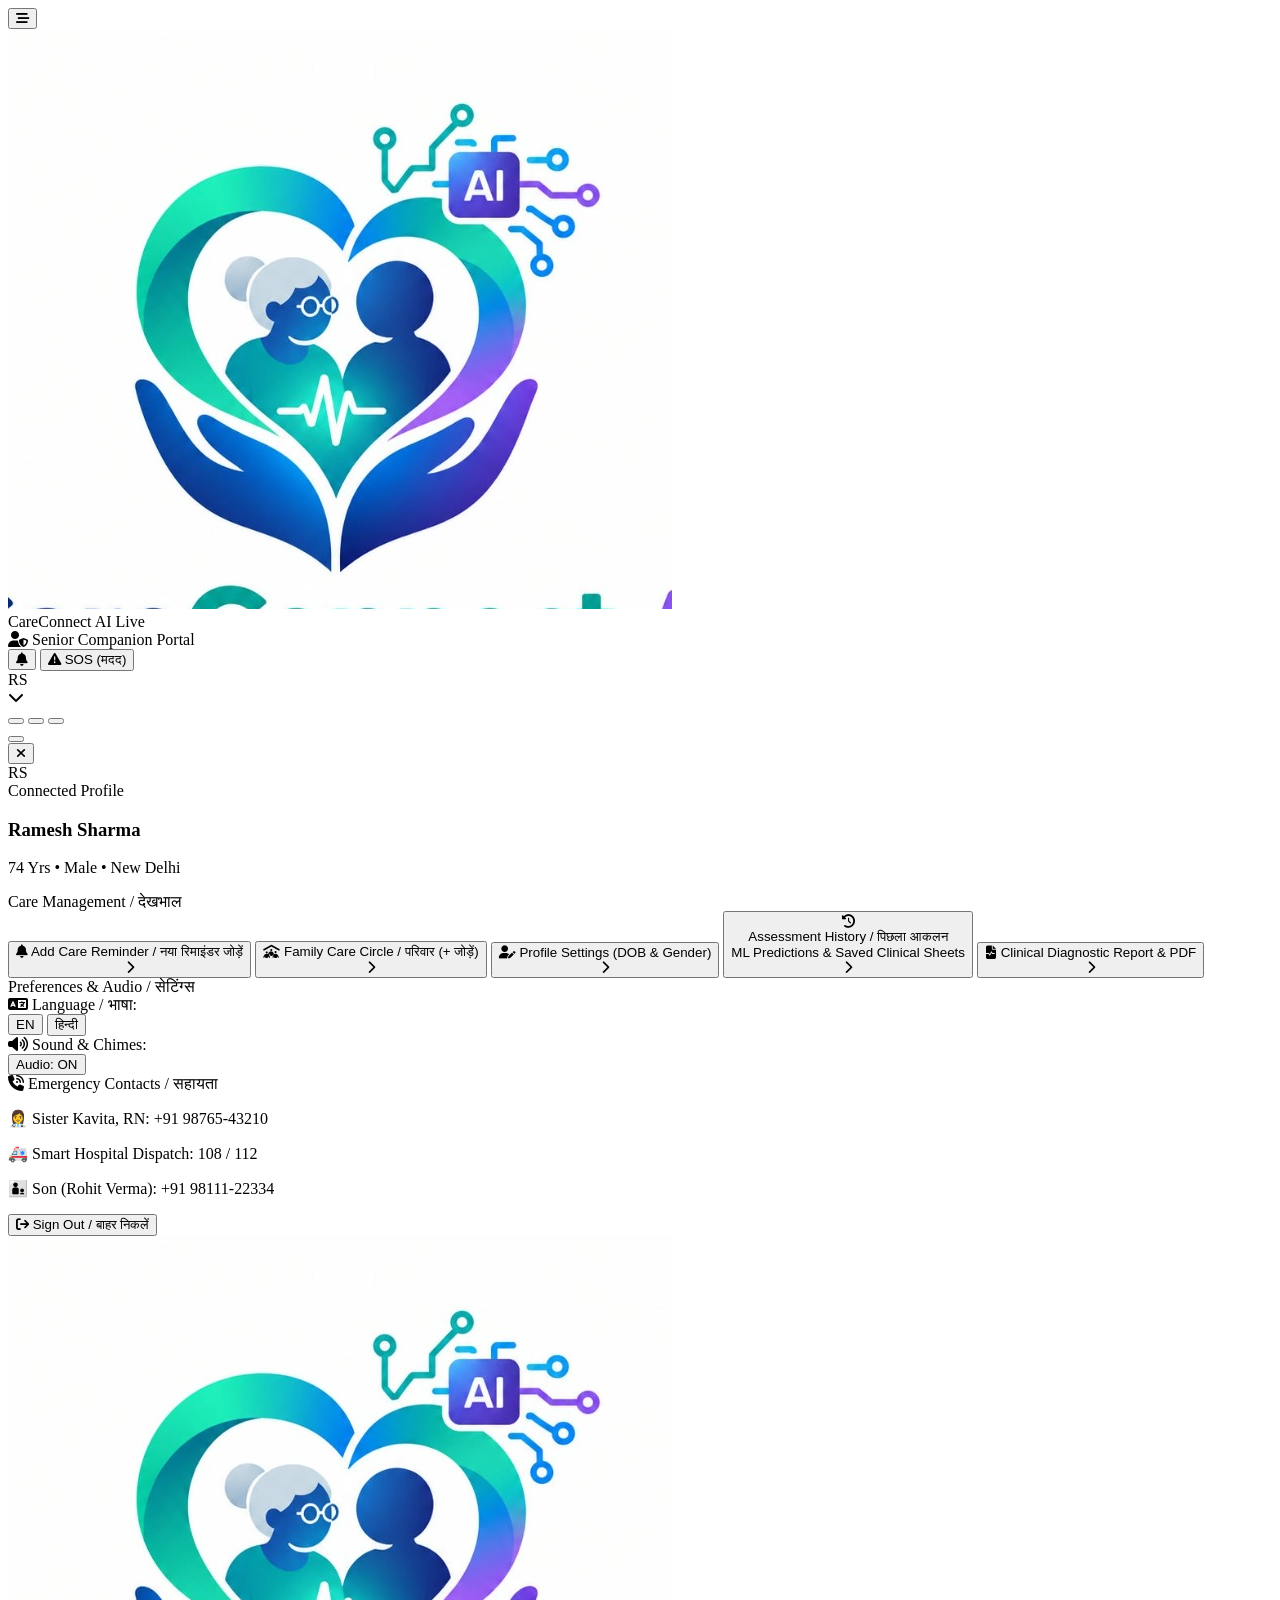
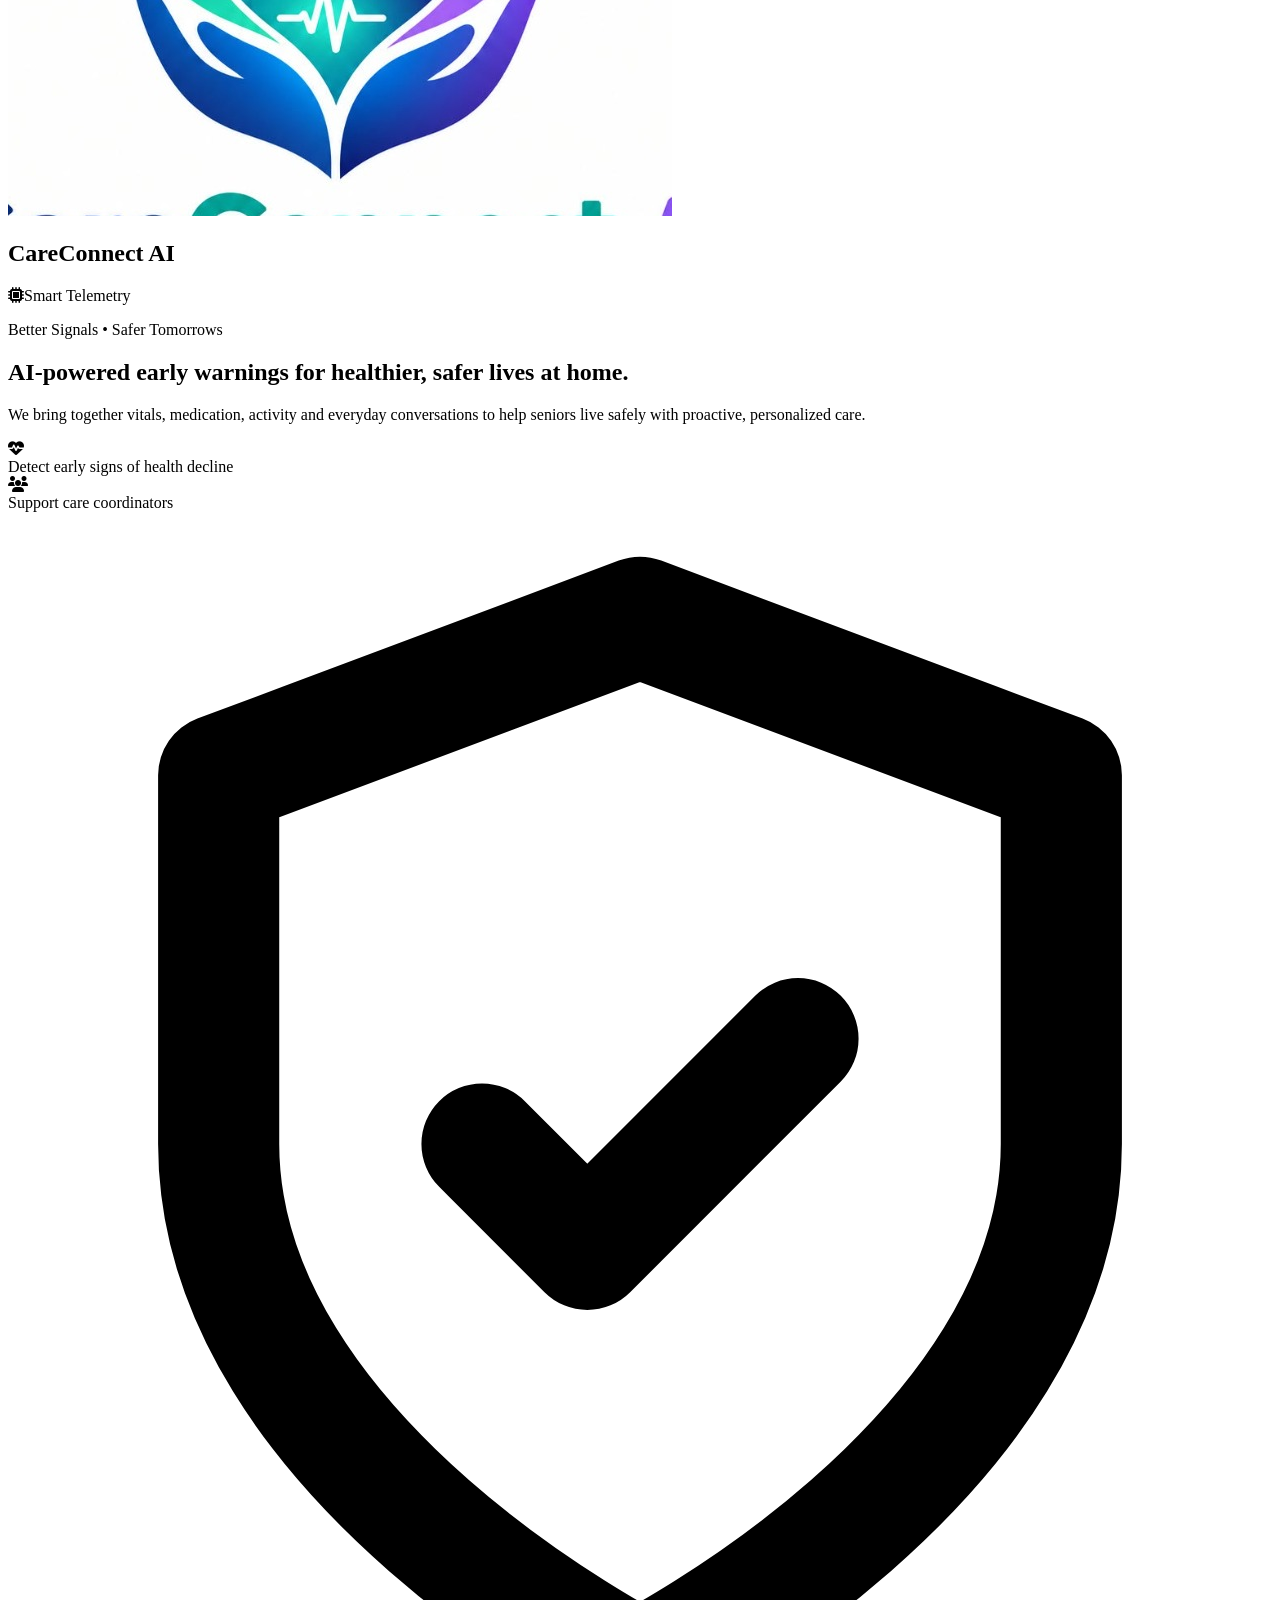
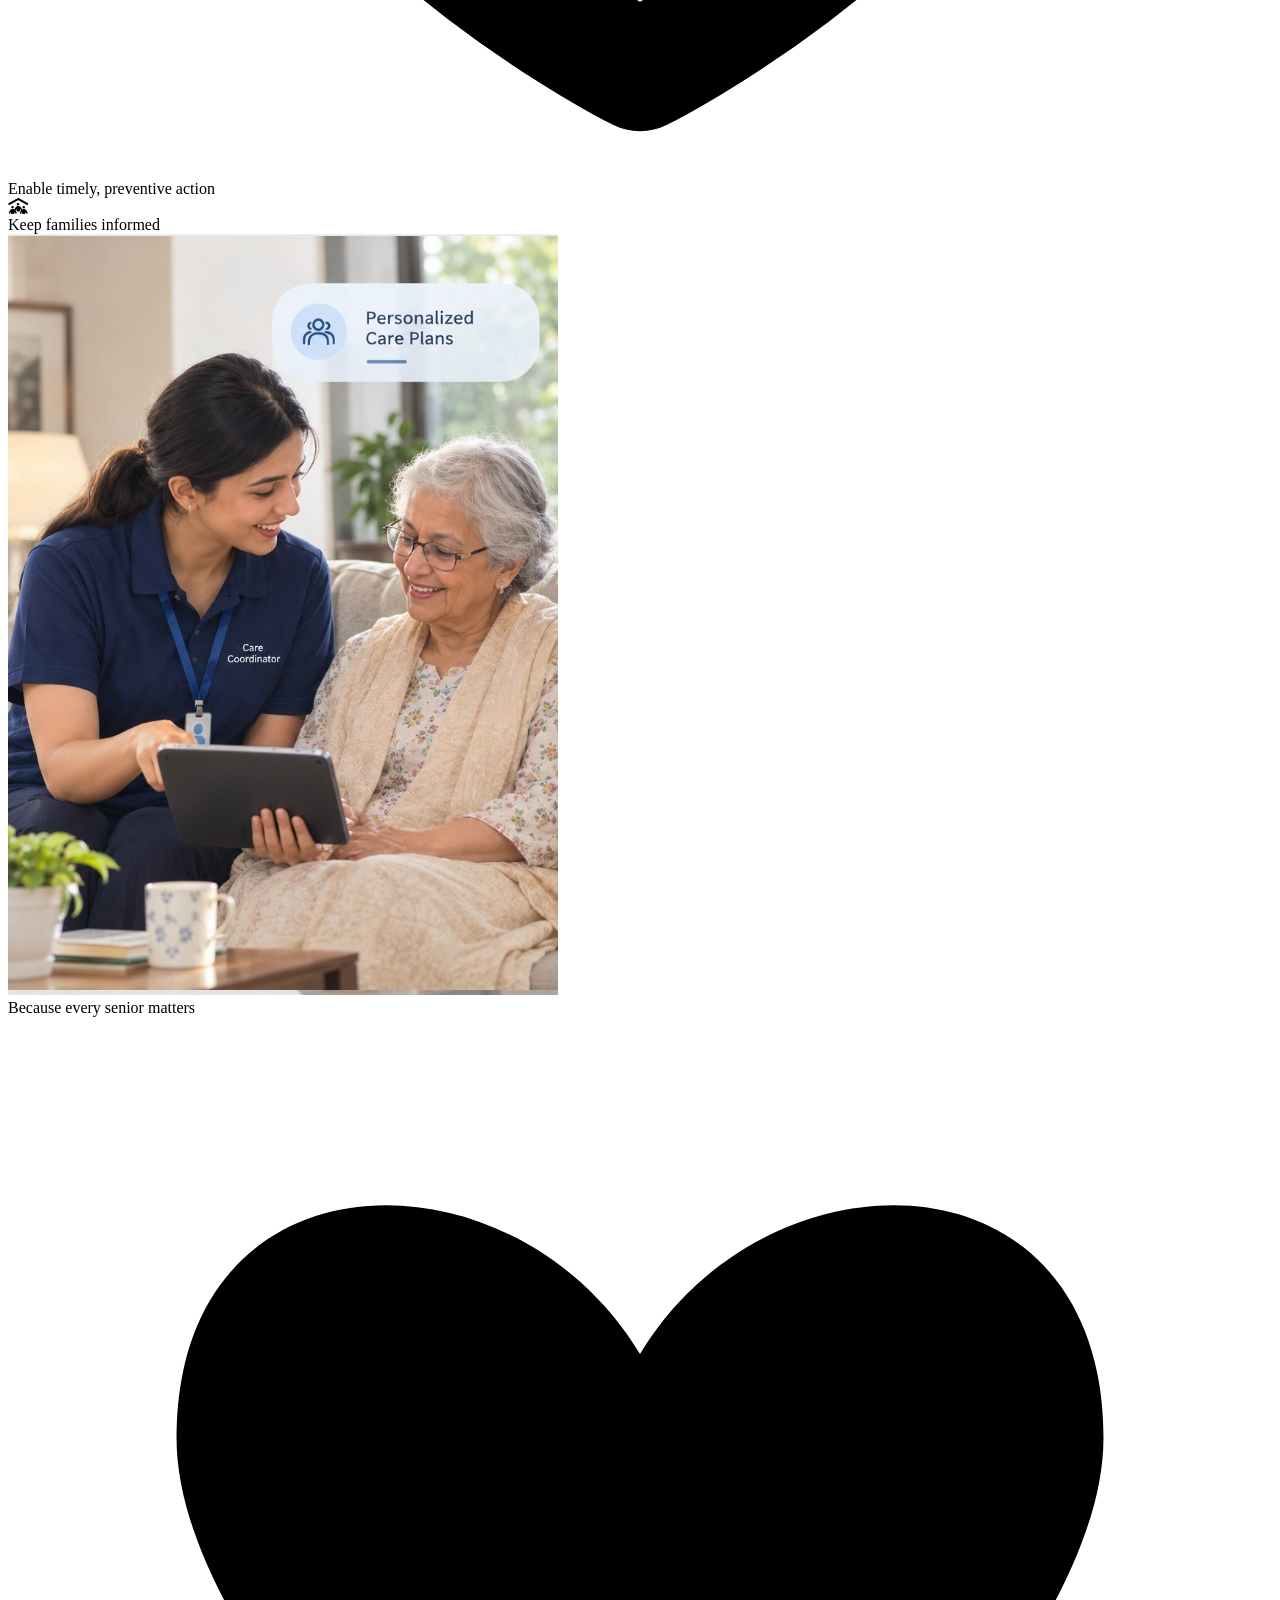
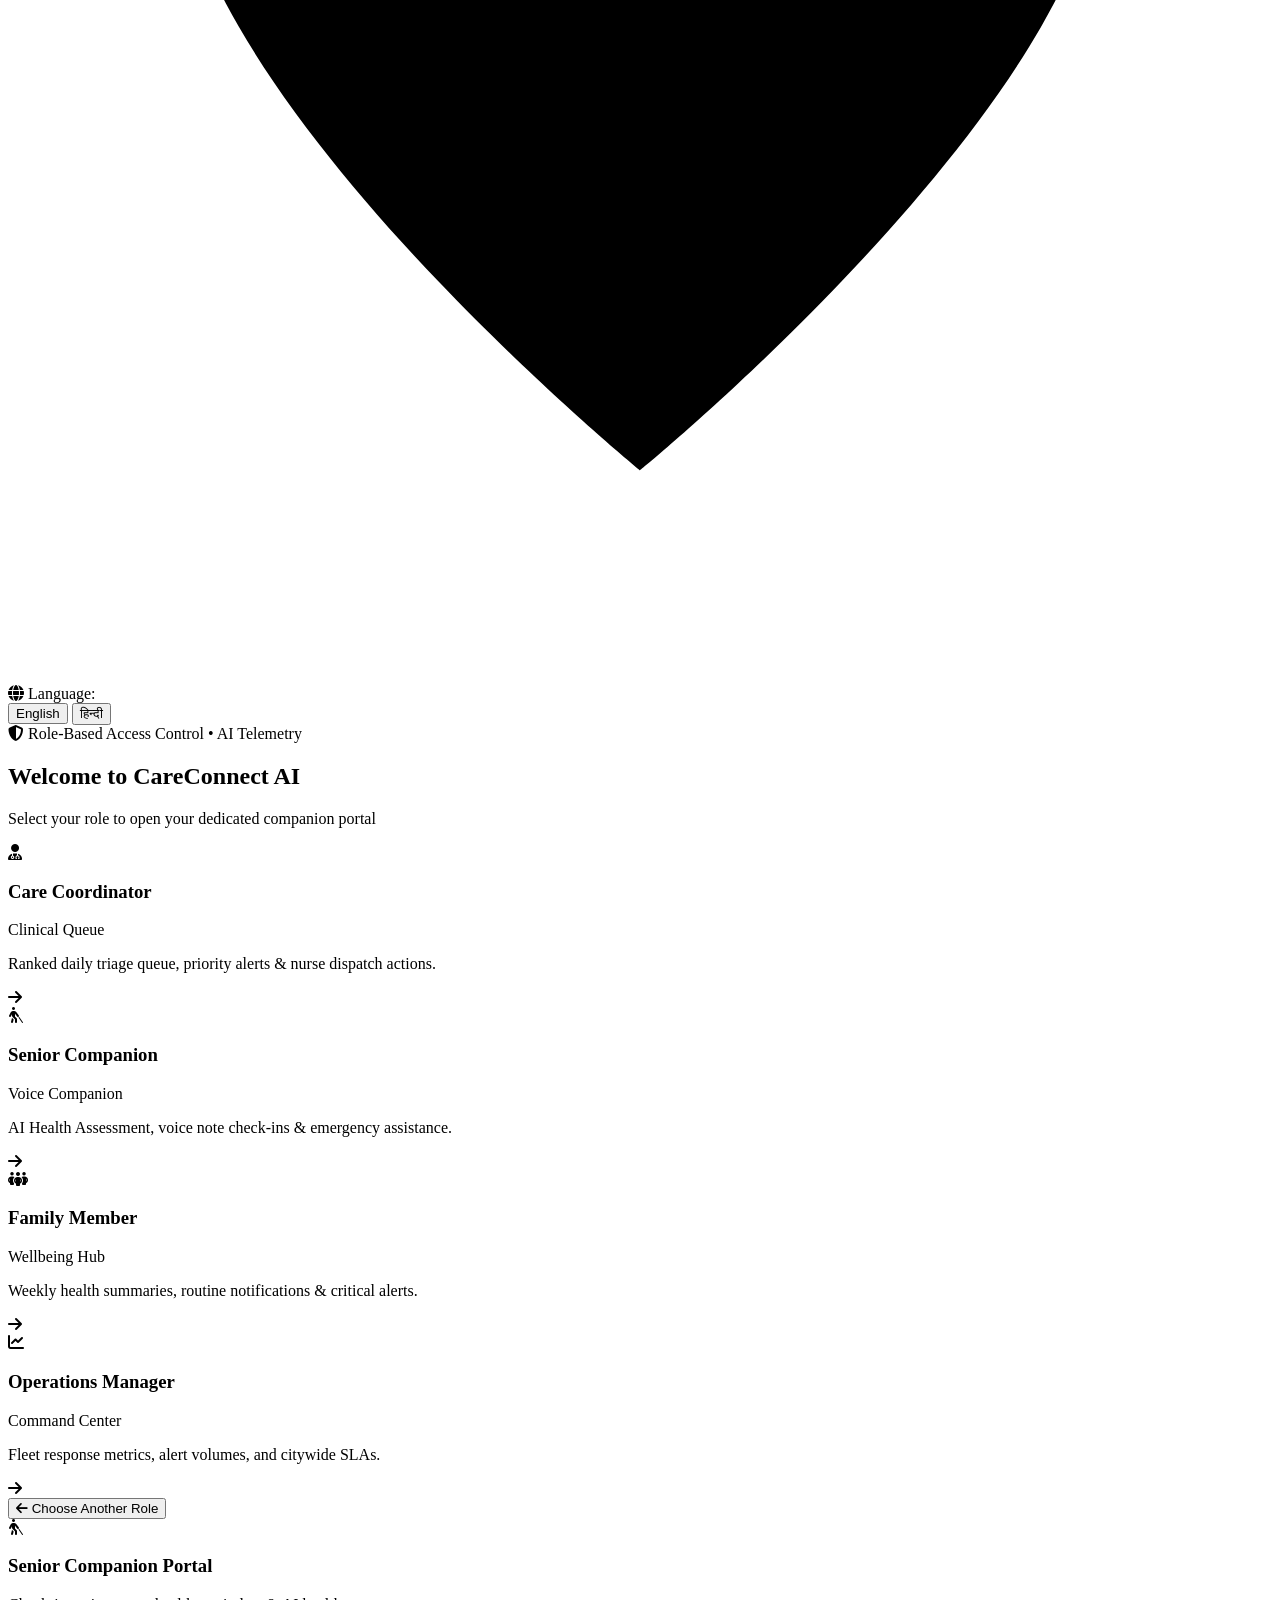
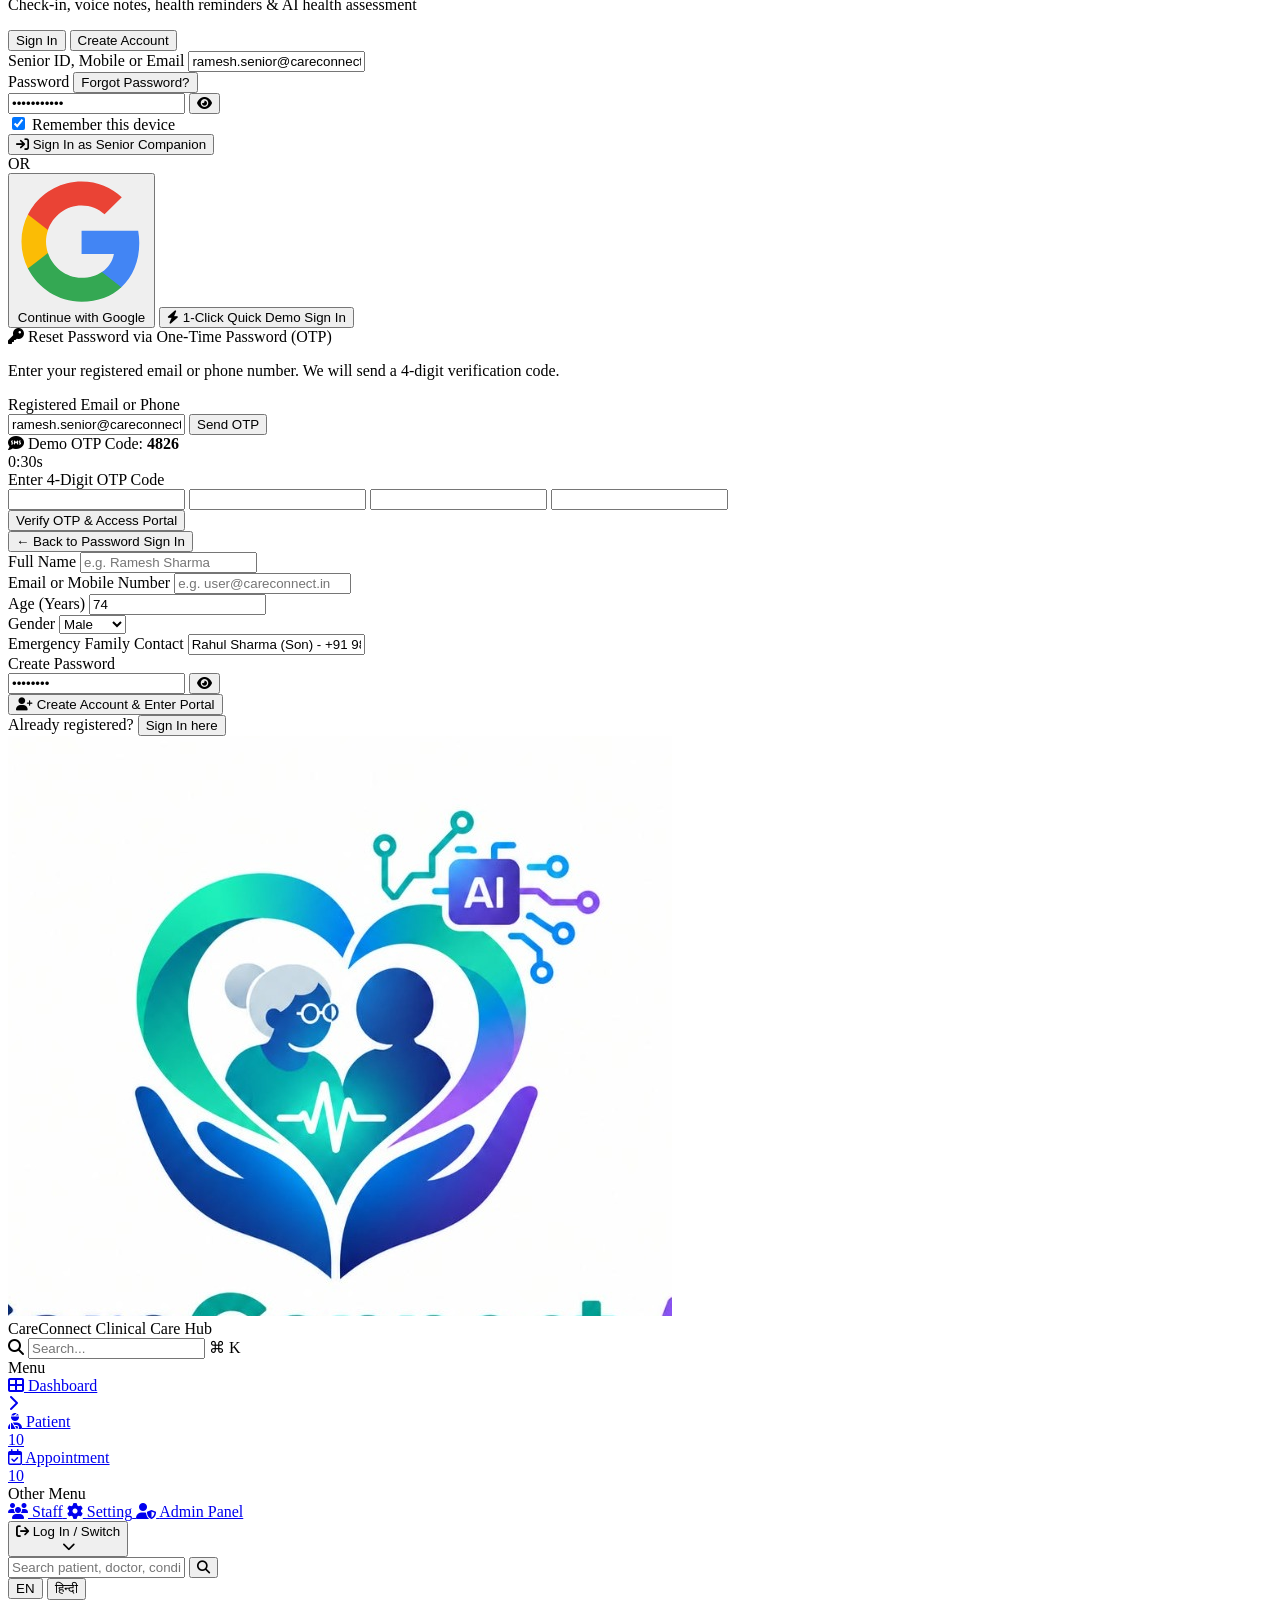
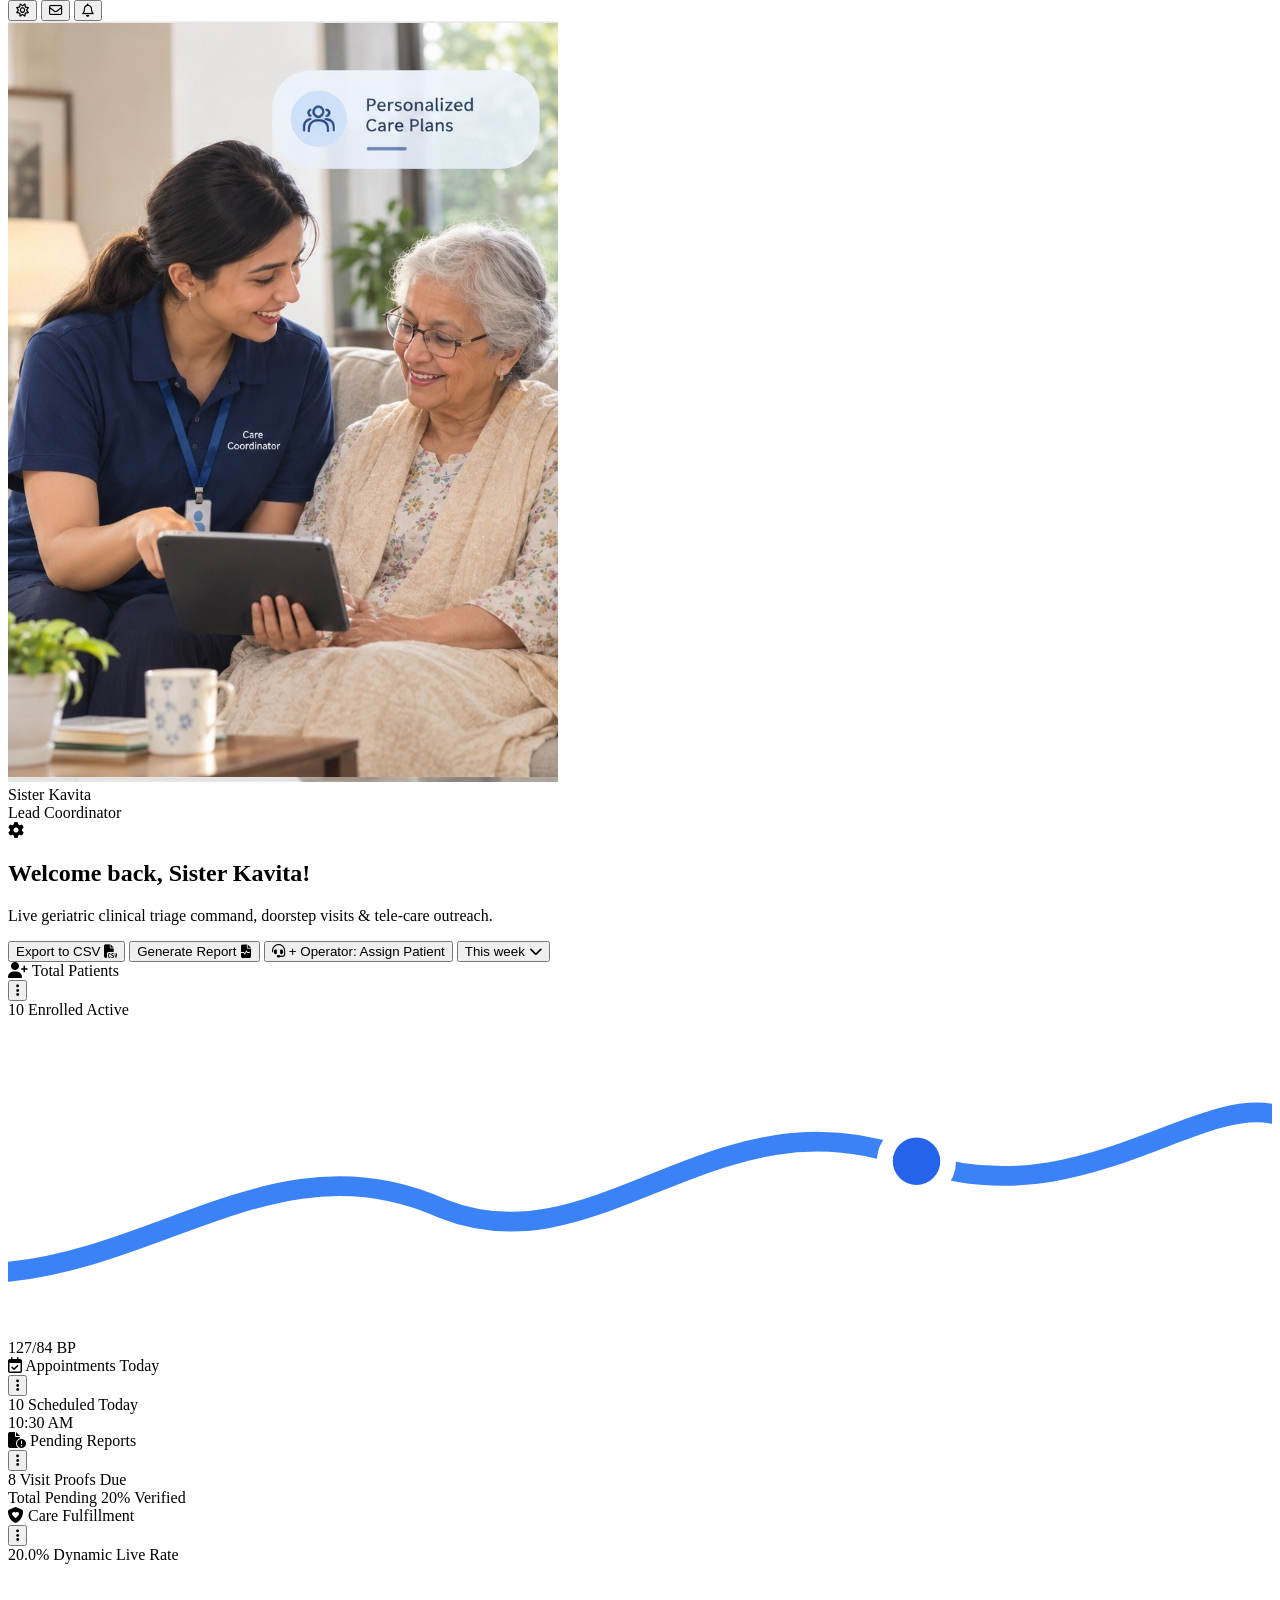
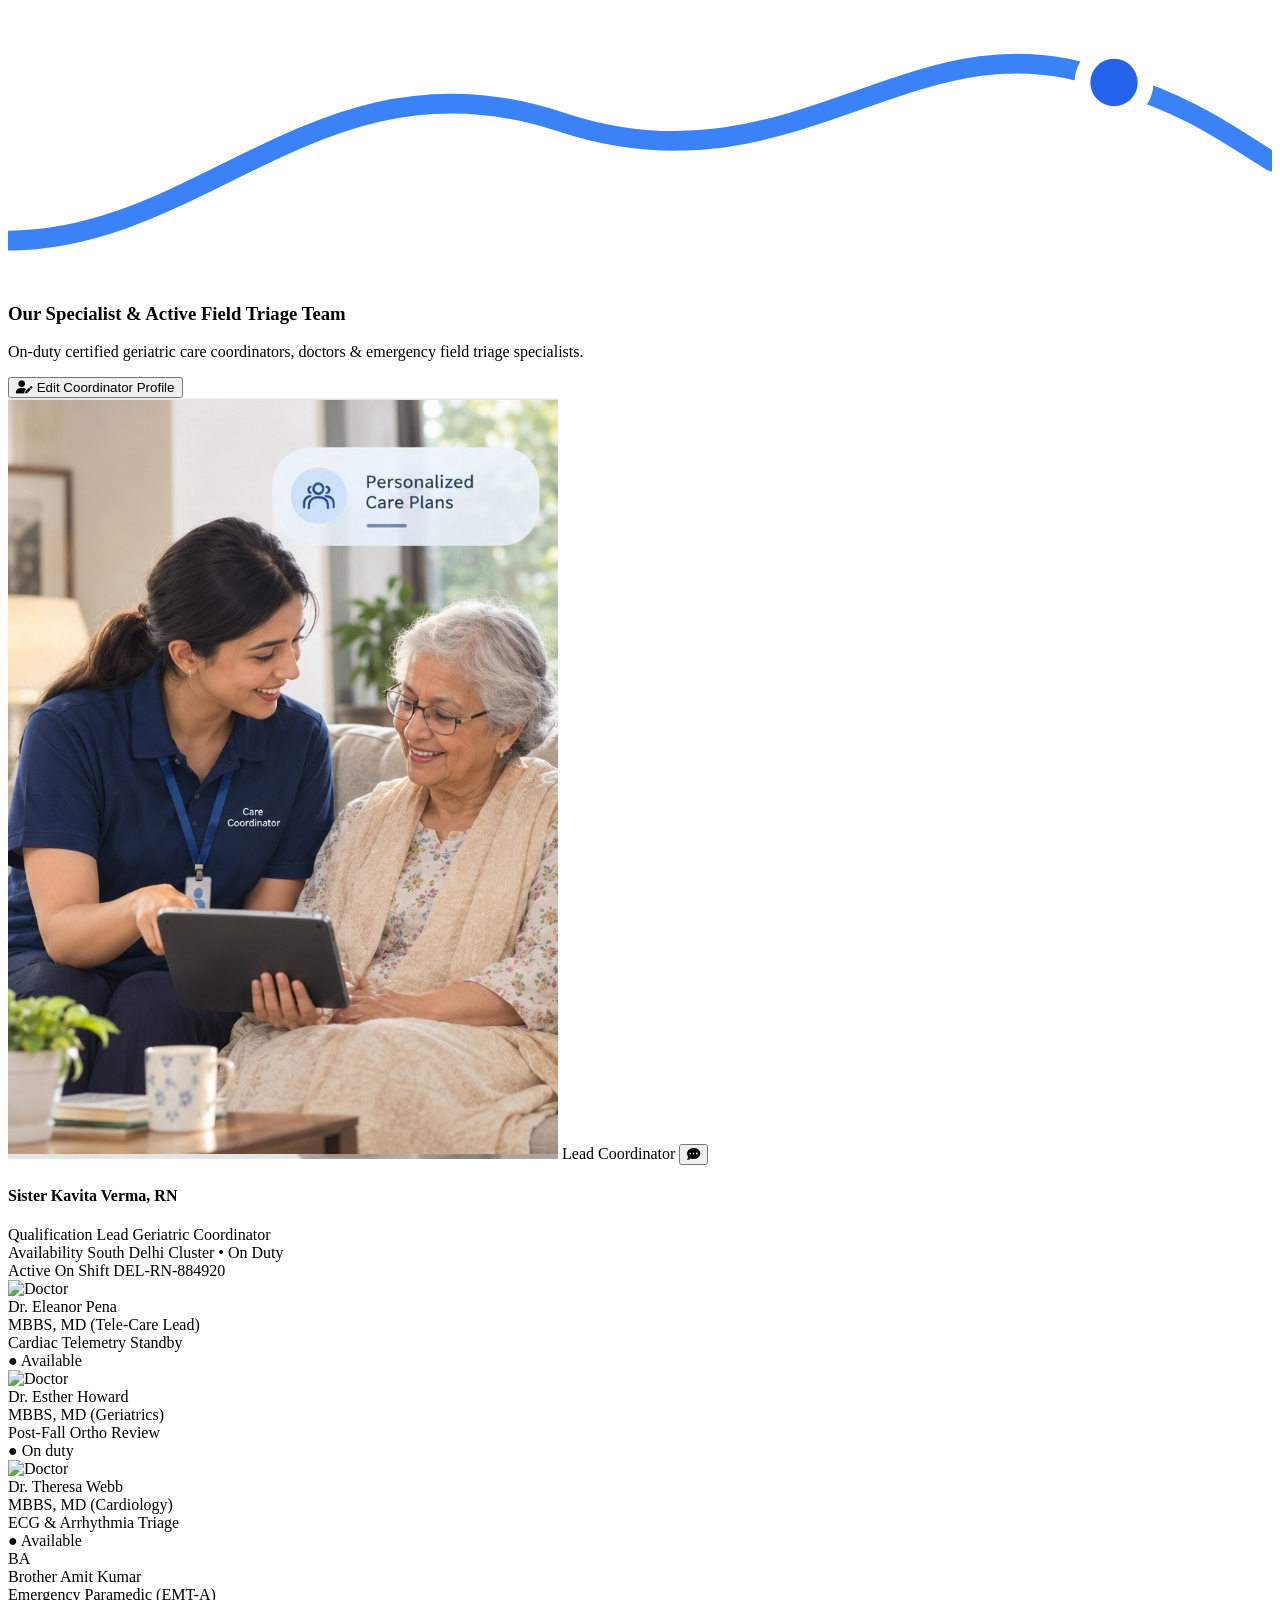
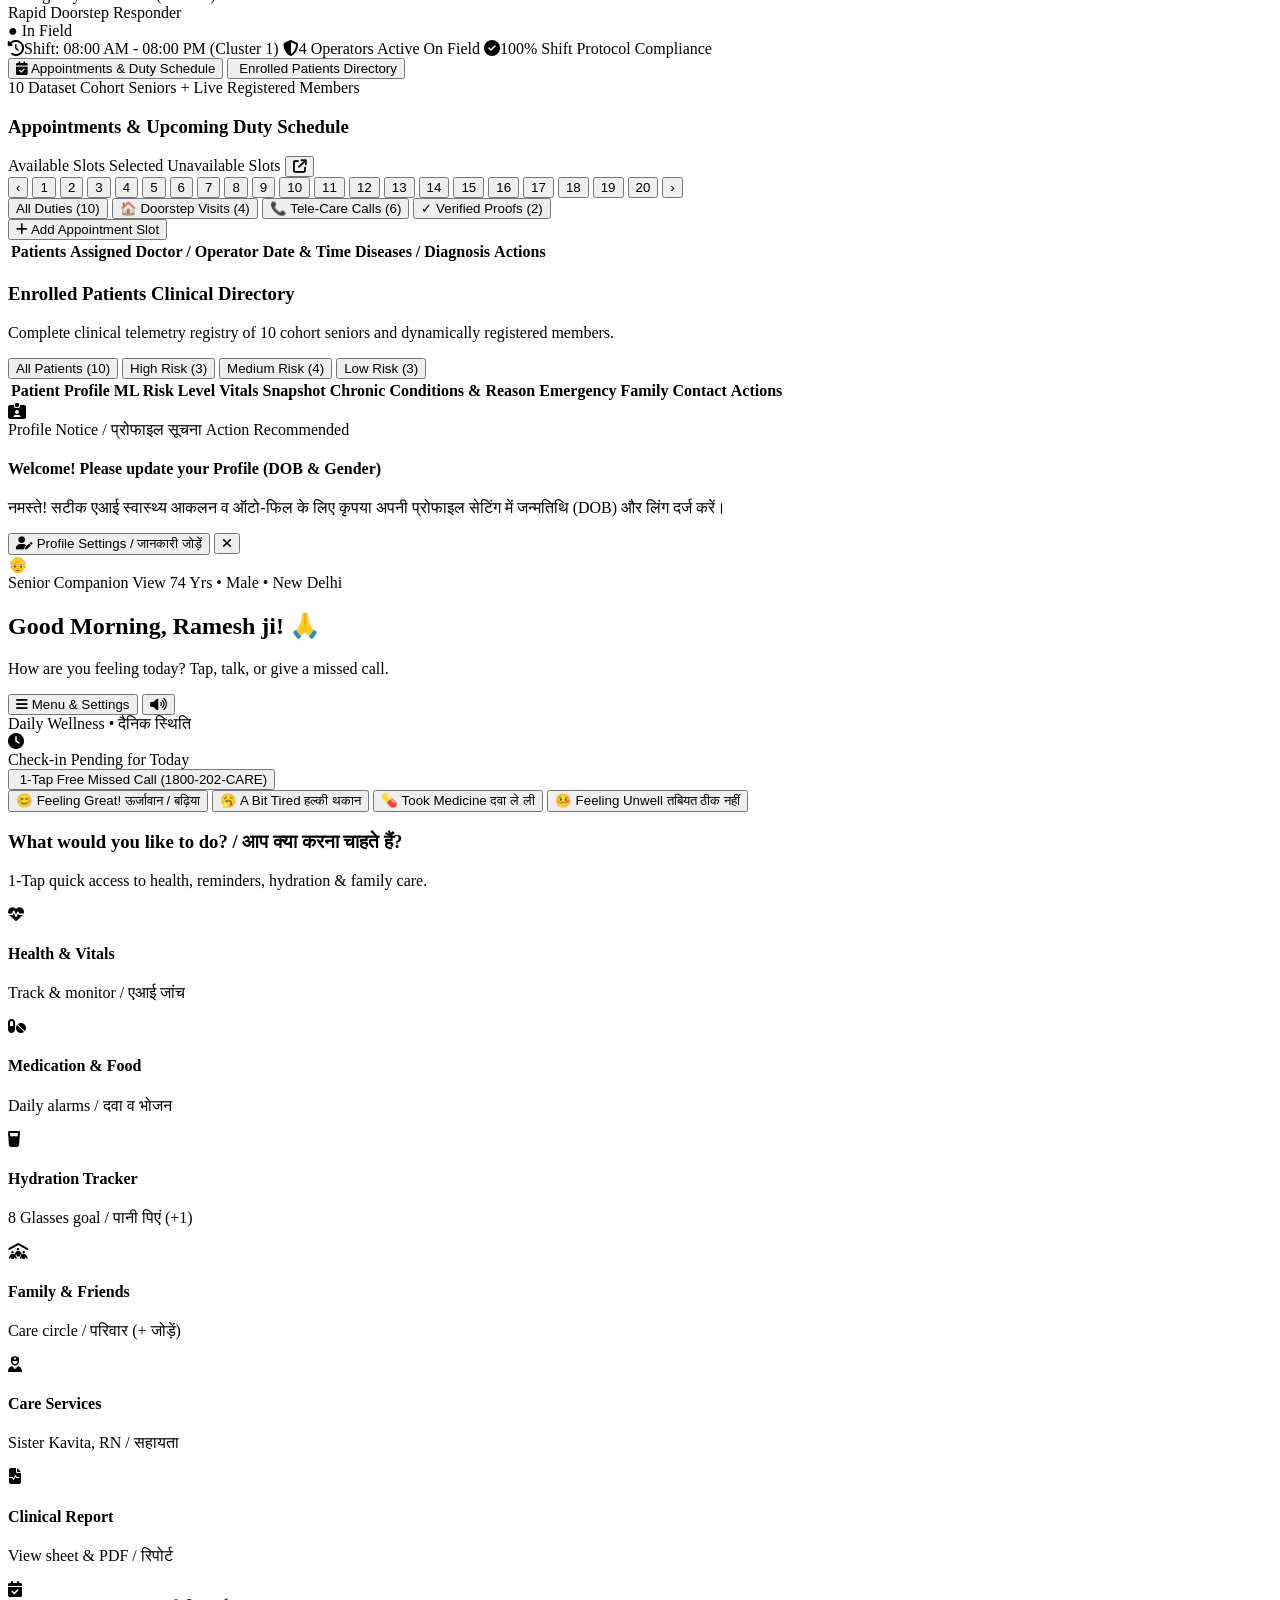
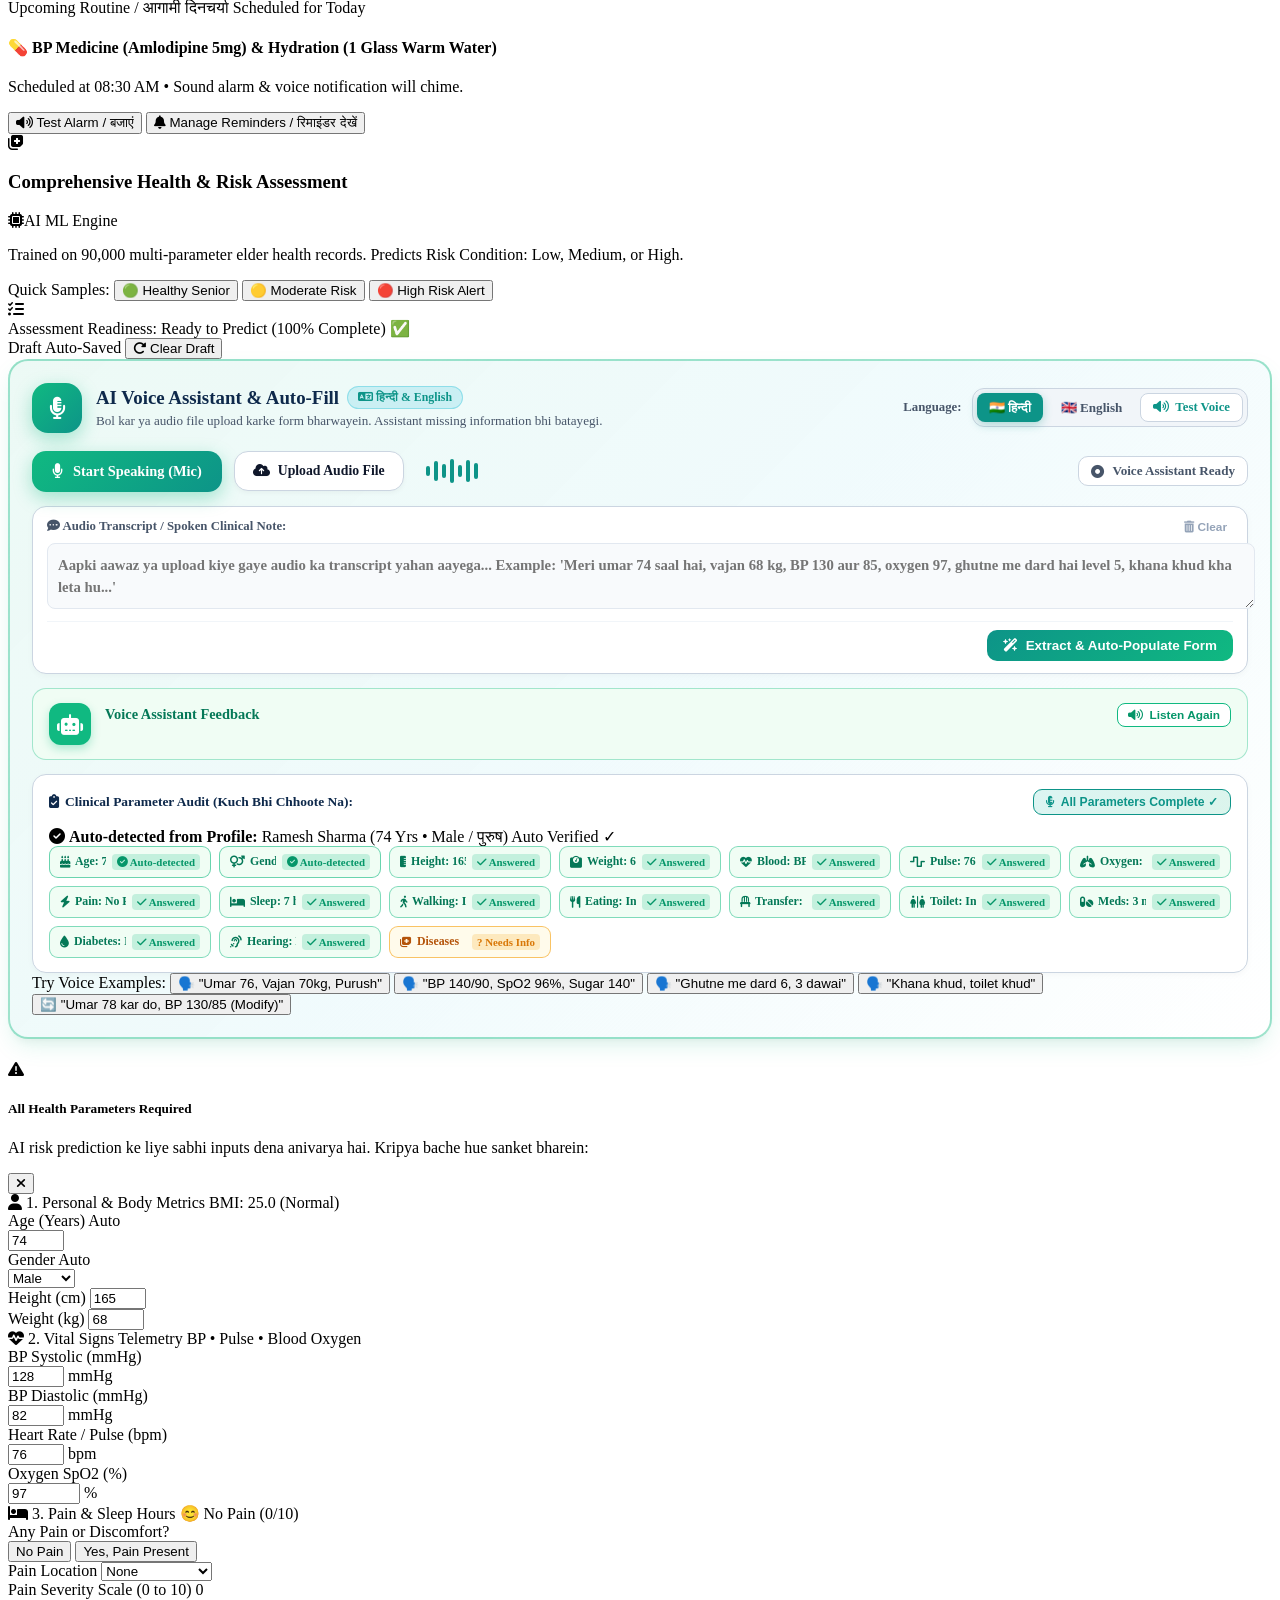
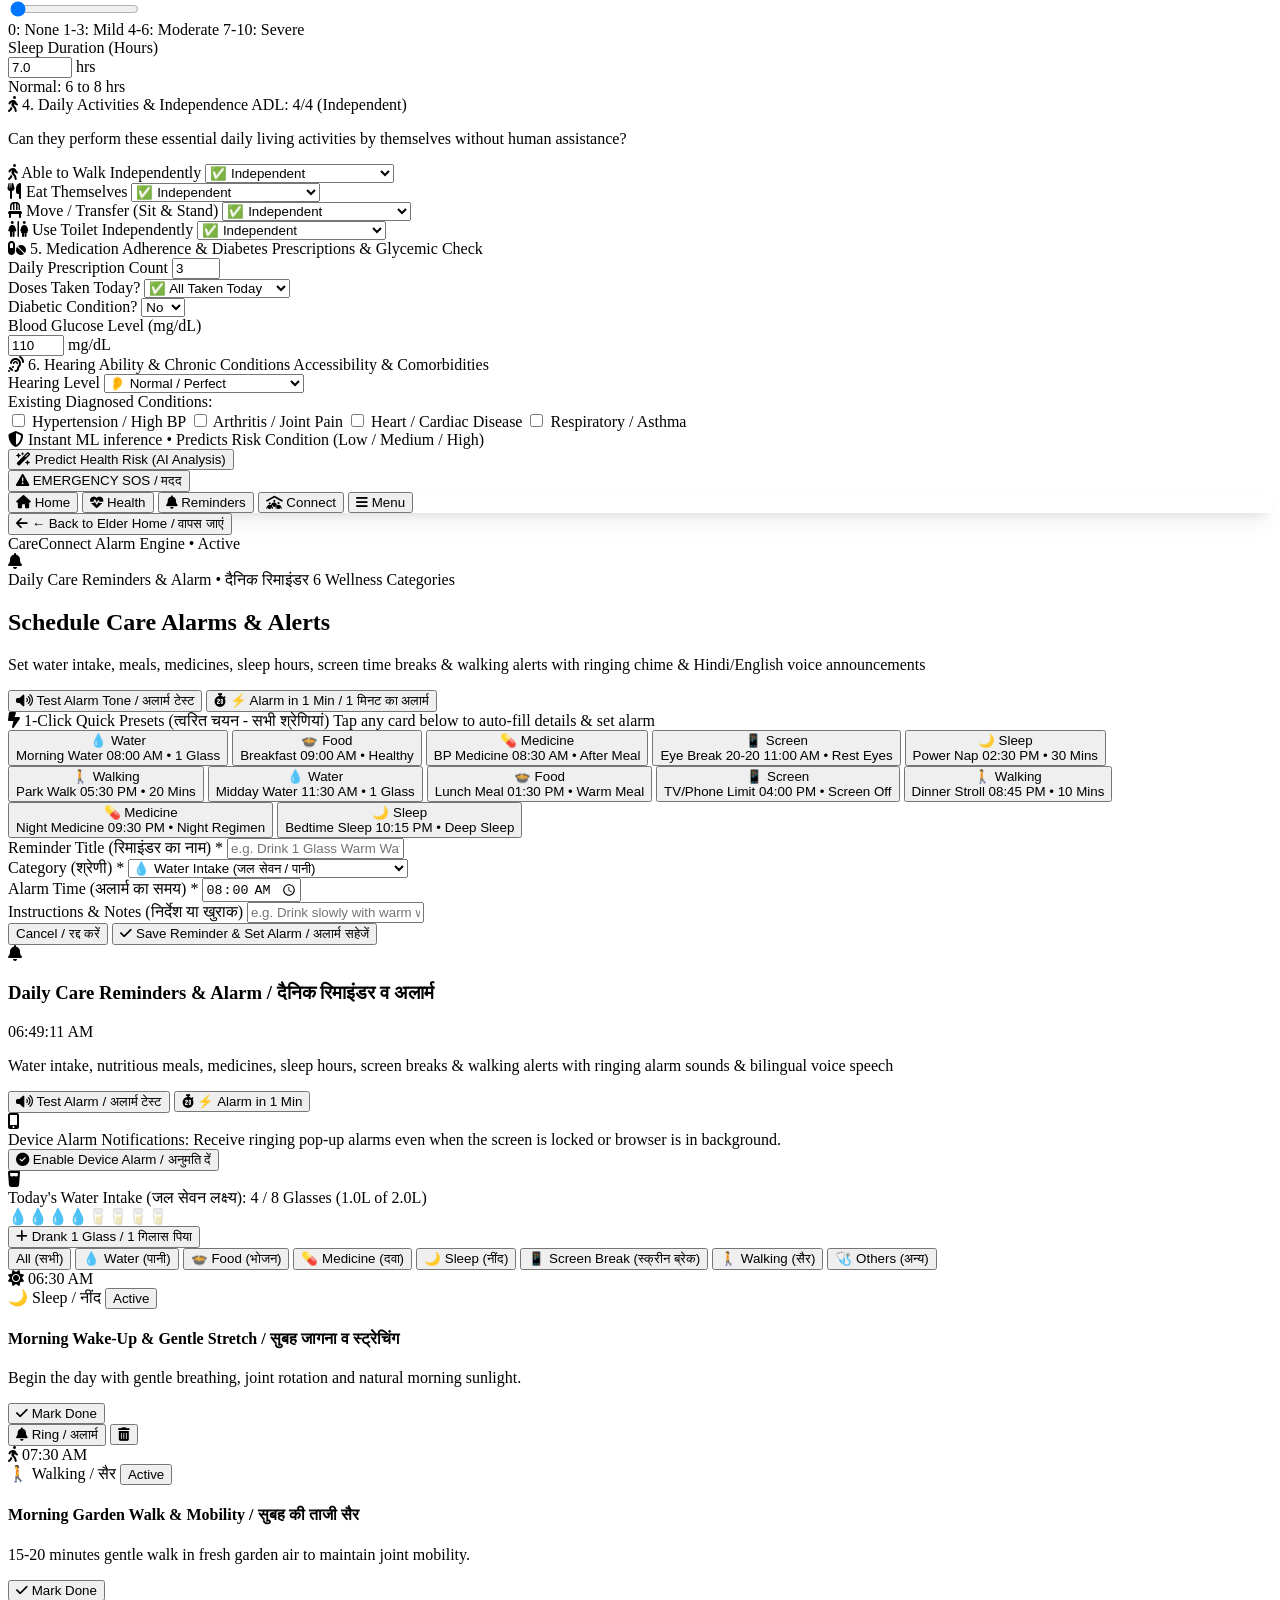
==== index.html @ d758eadd "Redesign Family Portal top banner: eliminate awkward line wrapping, balance patient identity typogra" ====
<!DOCTYPE html>
<html lang="en">

<head>
  <meta charset="UTF-8">
  <meta name="viewport" content="width=device-width, initial-scale=1.0">
  <title>CareConnect AI - Better Signals • Safer Tomorrows</title>
  <link rel="icon" type="image/png" href="careconnect-emblem.png">
  <!-- Tailwind CSS CDN -->
  <script src="https://cdn.tailwindcss.com"></script>
  <!-- Chart.js CDN -->
  <script src="https://cdn.jsdelivr.net/npm/chart.js"></script>
  <!-- html2pdf.js CDN for Direct Client-side PDF Downloads -->
  <script src="https://cdnjs.cloudflare.com/ajax/libs/html2pdf.js/0.10.1/html2pdf.bundle.min.js"></script>
  <!-- FontAwesome Icons -->
  <link rel="stylesheet" href="https://cdnjs.cloudflare.com/ajax/libs/font-awesome/6.4.0/css/all.min.css">
  <!-- Google Fonts: Plus Jakarta Sans, Inter & Noto Sans Devanagari -->
  <link rel="preconnect" href="https://fonts.googleapis.com">
  <link rel="preconnect" href="https://fonts.gstatic.com" crossorigin>
  <link
    href="https://fonts.googleapis.com/css2?family=Caveat:wght@600;700&family=Inter:wght@300;400;500;600;700;800&family=Noto+Sans+Devanagari:wght@400;500;600;700&family=Plus+Jakarta+Sans:wght@500;600;700;800&display=swap"
    rel="stylesheet">
  <link rel="stylesheet" href="styles.css">
  <script>
    tailwind.config = {
      darkMode: 'class',
      theme: {
        extend: {
          fontFamily: {
            sans: ['"Plus Jakarta Sans"', 'Inter', 'sans-serif'],
            hindi: ['Noto Sans Devanagari', 'sans-serif'],
            script: ['Caveat', 'cursive'],
          },
          colors: {
            brandNavy: '#0e294b',
            brandTeal: '#00a896',
            brandTealDark: '#008779',
          }
        }
      }
    }
  </script>
  <!-- Leaflet.js Real Interactive Map API -->
  <link rel="stylesheet" href="https://unpkg.com/leaflet@1.9.4/dist/leaflet.css" integrity="sha256-p4NxAoJBhIIN+hmNHrzRCf9tD/miZyoHS5obTRR9BMY=" crossorigin="" />
  <script src="https://unpkg.com/leaflet@1.9.4/dist/leaflet.js" integrity="sha256-20nQCchB9co0qIjJZRGuk2/Z9VM+kNiyxNV1lvTlZBo=" crossorigin=""></script>
</head>

<body
  class="bg-white text-slate-800 font-sans antialiased min-h-screen flex flex-col selection:bg-teal-500 selection:text-white">

  <!-- Top Global Header (Visible across views when inside an operational role) -->
    <!-- Top Global Header (Streamlined & Clean with Slide Bar Drawer) -->
  <header id="global-header"
    class="hidden sticky top-0 z-40 bg-white/95 backdrop-blur-md border-b border-slate-200/80 shadow-xs">
    <div class="max-w-7xl mx-auto px-4 sm:px-6 lg:px-8">
      <div class="flex items-center justify-between h-16">
        
        <!-- Left: Hamburger Slide-Drawer Menu Button & Brand -->
        <div class="flex items-center space-x-3 sm:space-x-4">
          <button type="button" id="header-menu-drawer-btn" onclick="toggleSlideDrawer()"
            class="w-10 h-10 rounded-2xl bg-slate-100 hover:bg-slate-200 text-slate-800 flex items-center justify-center text-base transition-all shadow-xs active:scale-95 border border-slate-200/80"
            title="Open Menu & Features / मेनू खोलें">
            <i class="fa-solid fa-bars-staggered"></i>
          </button>

          <!-- Brand Logo & Live Badge -->
          <div class="flex items-center space-x-2.5 cursor-pointer" onclick="navigateRole('login')">
            <img src="careconnect-emblem.png" alt="CareConnect AI Logo"
              class="w-9 h-9 object-contain rounded-xl shadow-xs border border-slate-100 bg-white p-0.5">
            <div>
              <div class="flex items-center space-x-1.5">
                <span class="font-extrabold text-lg sm:text-xl tracking-tight text-[#0e294b]">Care<span
                    class="text-[#00a896]">Connect</span> <span class="bg-gradient-to-r from-purple-600 to-indigo-600 bg-clip-text text-transparent font-black">AI</span></span>
                <span class="inline-flex items-center px-1.5 py-0.5 rounded-full text-[9px] font-bold bg-emerald-100 text-emerald-800 border border-emerald-200 hidden sm:inline-flex">
                  <span class="w-1.5 h-1.5 mr-1 rounded-full bg-emerald-500 animate-pulse"></span> Live
                </span>
              </div>
            </div>
          </div>
        </div>

        <!-- Center: Active Portal Pill (Subtle & clean) -->
        <div class="hidden md:flex items-center space-x-2 bg-slate-50 px-3 py-1 rounded-full border border-slate-200">
          <span id="header-active-portal-icon" class="text-xs text-teal-600"><i class="fa-solid fa-user-shield"></i></span>
          <span id="header-active-portal-title" class="text-xs font-bold text-slate-700">Senior Companion Portal</span>
        </div>

        <!-- Right Side: Essential Actions (Reminders Bell + SOS + Avatar) -->
        <div class="flex items-center space-x-2 sm:space-x-3">
          
          <!-- Reminders Bell with Notification Pulse -->
          <button id="header-reminders-btn" onclick="scrollToRemindersSection()"
            class="relative w-10 h-10 rounded-2xl bg-amber-50 hover:bg-amber-100 text-amber-900 border border-amber-300 flex items-center justify-center text-sm transition-all shadow-xs active:scale-95"
            title="Care Reminders & Alarms / दैनिक रिमाइंडर">
            <i class="fa-solid fa-bell text-amber-600 text-base"></i>
            <span class="absolute -top-1 -right-1 w-3.5 h-3.5 bg-amber-500 rounded-full border-2 border-white animate-ping"></span>
            <span class="absolute -top-1 -right-1 w-3.5 h-3.5 bg-amber-500 rounded-full border-2 border-white"></span>
          </button>

          <!-- Emergency SOS Button (High priority, prominent) -->
          <button id="header-sos-btn" onclick="triggerEmergencySOS()"
            class="inline-flex items-center px-3.5 sm:px-4 py-2 rounded-2xl bg-gradient-to-r from-rose-600 to-red-600 hover:from-rose-700 hover:to-red-700 text-white text-xs sm:text-sm font-black shadow-md shadow-rose-600/30 active:scale-95 transition-all border border-rose-400 animate-pulse"
            title="Emergency SOS Assistance / आपातकालीन सहायता">
            <i class="fa-solid fa-triangle-exclamation mr-1.5 text-xs animate-bounce"></i>
            <span>SOS (मदद)</span>
          </button>

          <!-- Current User Profile Avatar (Tap to open drawer) -->
          <div onclick="toggleSlideDrawer()"
            class="flex items-center space-x-1.5 cursor-pointer hover:opacity-90 transition-all p-1 rounded-2xl border border-slate-200 bg-slate-50"
            title="Open Profile & Settings Menu">
            <div id="current-user-avatar"
              class="w-8 h-8 rounded-xl bg-teal-600 text-white flex items-center justify-center font-black text-xs shadow-xs">
              RS
            </div>
            <i class="fa-solid fa-chevron-down text-[10px] text-slate-400 mr-1 hidden sm:inline-block"></i>
          </div>

          <!-- Hidden elements preserved for JS compatibility -->
          <div class="hidden">
            <button id="header-lang-en" onclick="setAppLanguage('en')"></button>
            <button id="header-lang-hi" onclick="setAppLanguage('hi')"></button>
            <button id="sound-toggle-btn" onclick="toggleAudioEffects()"><i id="sound-icon"></i></button>
            <div id="current-user-name"></div>
            <div id="current-user-role-label"></div>
            <button id="header-family-circle-btn" onclick="openFamilyCareCircleModal()"></button>
          </div>

        </div>
      </div>
    </div>
  </header>

  <!-- ========================================================================= -->
  <!-- SLIDE-OUT DRAWER / SIDEBAR (साइड बार मेनू)                                 -->
  <!-- ========================================================================= -->
  <div id="slide-drawer-backdrop" onclick="toggleSlideDrawer(false)"
    class="hidden fixed inset-0 z-50 bg-slate-950/60 backdrop-blur-sm transition-opacity duration-300">
  </div>

  <aside id="slide-drawer-menu"
    class="fixed top-0 left-0 bottom-0 z-50 w-80 sm:w-96 bg-white shadow-2xl flex flex-col justify-between transform -translate-x-full transition-transform duration-300 ease-in-out border-r border-slate-200 overflow-y-auto">
    
    <!-- Drawer Header -->
    <div class="p-6 bg-gradient-to-br from-slate-900 via-teal-950 to-slate-900 text-white relative">
      <button onclick="toggleSlideDrawer(false)"
        class="absolute top-5 right-5 w-8 h-8 rounded-xl bg-white/10 hover:bg-white/20 text-white flex items-center justify-center text-sm transition-all"
        title="Close Drawer">
        <i class="fa-solid fa-xmark"></i>
      </button>

      <div class="flex items-center space-x-3.5 mt-2">
        <div id="drawer-user-avatar" class="w-14 h-14 rounded-2xl bg-teal-500 text-white flex items-center justify-center font-black text-xl border-2 border-teal-300 shadow-md">
          RS
        </div>
        <div>
          <span class="px-2 py-0.5 rounded-full text-[10px] font-black bg-teal-400 text-slate-950 uppercase tracking-wider">
            Connected Profile
          </span>
          <h3 id="drawer-user-name" class="text-base sm:text-lg font-black text-white mt-0.5">
            Ramesh Sharma
          </h3>
          <p id="drawer-user-meta" class="text-xs text-teal-200 font-medium">
            74 Yrs • Male • New Delhi
          </p>
        </div>
      </div>
    </div>

    <!-- Drawer Body Navigation Items -->
    <div class="p-5 space-y-4 flex-grow">
      
      <!-- Section 1: Quick Actions & Circle -->
      <div>
        <div class="text-[11px] font-black text-slate-400 uppercase tracking-wider mb-2 px-1">
          Care Management / देखभाल
        </div>
        <div class="space-y-1.5">
          <!-- Add Care Reminder Button in Slide Bar -->
          <button onclick="toggleSlideDrawer(false); openAddReminderPage()"
            class="w-full p-3 rounded-2xl bg-amber-50/80 hover:bg-amber-100 text-amber-950 border border-amber-200/90 text-xs sm:text-sm font-extrabold flex items-center justify-between transition-all group">
            <div class="flex items-center space-x-3">
              <span class="w-8 h-8 rounded-xl bg-amber-500 text-white flex items-center justify-center text-sm shadow-xs">
                <i class="fa-solid fa-bell"></i>
              </span>
              <span>Add Care Reminder / नया रिमाइंडर जोड़ें</span>
            </div>
            <i class="fa-solid fa-chevron-right text-amber-500 text-xs group-hover:translate-x-1 transition-transform"></i>
          </button>

          <!-- Family Care Circle Button -->
          <button onclick="toggleSlideDrawer(false); openFamilyCareCircleModal()"
            class="w-full p-3 rounded-2xl bg-indigo-50/70 hover:bg-indigo-100 text-indigo-950 border border-indigo-200/80 text-xs sm:text-sm font-extrabold flex items-center justify-between transition-all group">
            <div class="flex items-center space-x-3">
              <span class="w-8 h-8 rounded-xl bg-indigo-600 text-white flex items-center justify-center text-sm">
                <i class="fa-solid fa-people-roof"></i>
              </span>
              <span>Family Care Circle / परिवार (+ जोड़ें)</span>
            </div>
            <i class="fa-solid fa-chevron-right text-indigo-400 text-xs group-hover:translate-x-1 transition-transform"></i>
          </button>

          <!-- Profile Settings Button -->
          <button onclick="toggleSlideDrawer(false); openProfileModal()"
            class="w-full p-3 rounded-2xl bg-sky-50/70 hover:bg-sky-100 text-sky-950 border border-sky-200/80 text-xs sm:text-sm font-extrabold flex items-center justify-between transition-all group">
            <div class="flex items-center space-x-3">
              <span class="w-8 h-8 rounded-xl bg-sky-600 text-white flex items-center justify-center text-sm">
                <i class="fa-solid fa-user-pen"></i>
              </span>
              <span>Profile Settings (DOB & Gender)</span>
            </div>
            <i class="fa-solid fa-chevron-right text-sky-400 text-xs group-hover:translate-x-1 transition-transform"></i>
          </button>

          <!-- Clinical Diagnostic Sheet & Rx -->
          <!-- Assessment History Button in Slide Bar -->
          <button onclick="toggleSlideDrawer(false); openElderAssessmentHistoryModal()"
            id="drawer-nav-history-btn"
            class="w-full p-3 rounded-2xl bg-emerald-50/90 hover:bg-emerald-100 text-emerald-950 border border-emerald-200/90 text-xs sm:text-sm font-extrabold flex items-center justify-between transition-all group shadow-xs">
            <div class="flex items-center space-x-3">
              <span class="w-8 h-8 rounded-xl bg-emerald-600 text-white flex items-center justify-center text-sm shadow-xs">
                <i class="fa-solid fa-clock-rotate-left"></i>
              </span>
              <div class="text-left">
                <div class="font-extrabold">Assessment History / पिछला आकलन</div>
                <div class="text-[10px] text-emerald-700 font-semibold">ML Predictions & Saved Clinical Sheets</div>
              </div>
            </div>
            <i class="fa-solid fa-chevron-right text-emerald-600 text-xs group-hover:translate-x-1 transition-transform"></i>
          </button>

          <button onclick="toggleSlideDrawer(false); openClinicalReportSheetModal()"
            class="w-full p-3 rounded-2xl bg-teal-50/70 hover:bg-teal-100 text-teal-950 border border-teal-200/80 text-xs sm:text-sm font-extrabold flex items-center justify-between transition-all group">
            <div class="flex items-center space-x-3">
              <span class="w-8 h-8 rounded-xl bg-teal-600 text-white flex items-center justify-center text-sm">
                <i class="fa-solid fa-file-waveform"></i>
              </span>
              <span>Clinical Diagnostic Report & PDF</span>
            </div>
            <i class="fa-solid fa-chevron-right text-teal-400 text-xs group-hover:translate-x-1 transition-transform"></i>
          </button>
        </div>
      </div>

      <!-- Section 2: Preferences (Language & Sound) -->
      <div>
        <div class="text-[11px] font-black text-slate-400 uppercase tracking-wider mb-2 px-1">
          Preferences & Audio / सेटिंग्स
        </div>
        <div class="p-3.5 rounded-2xl bg-slate-50 border border-slate-200 space-y-3">
          
          <!-- Language Selector -->
          <div class="flex items-center justify-between">
            <div class="text-xs font-bold text-slate-700 flex items-center space-x-2">
              <i class="fa-solid fa-language text-slate-500"></i>
              <span>Language / भाषा:</span>
            </div>
            <div class="inline-flex p-0.5 bg-slate-200/70 rounded-xl">
              <button type="button" id="drawer-lang-en" onclick="setAppLanguage('en')"
                class="px-2.5 py-1 rounded-lg text-xs font-bold bg-white text-slate-900 shadow-xs">
                EN
              </button>
              <button type="button" id="drawer-lang-hi" onclick="setAppLanguage('hi')"
                class="px-2.5 py-1 rounded-lg text-xs font-bold text-slate-600 hover:text-slate-900">
                हिन्दी
              </button>
            </div>
          </div>

          <!-- Sound Effects Toggle -->
          <div class="flex items-center justify-between pt-2 border-t border-slate-200/60">
            <div class="text-xs font-bold text-slate-700 flex items-center space-x-2">
              <i class="fa-solid fa-volume-high text-slate-500"></i>
              <span>Sound & Chimes:</span>
            </div>
            <button onclick="toggleAudioEffects()" id="drawer-sound-btn"
              class="px-3 py-1 rounded-xl text-xs font-bold bg-white border border-slate-300 text-teal-700 hover:bg-teal-50">
              Audio: ON
            </button>
          </div>

        </div>
      </div>

      <!-- Section 3: Emergency Contacts & Helplines -->
      <div class="p-3.5 rounded-2xl bg-rose-50 border border-rose-200 text-xs">
        <div class="text-[11px] font-black text-rose-900 uppercase tracking-wider flex items-center space-x-1.5 mb-1.5">
          <i class="fa-solid fa-phone-volume text-rose-600"></i>
          <span>Emergency Contacts / सहायता</span>
        </div>
        <div class="space-y-1 text-slate-700 font-semibold">
          <p>👩‍⚕️ Sister Kavita, RN: <span class="font-bold text-rose-700">+91 98765-43210</span></p>
          <p>🚑 Smart Hospital Dispatch: <span class="font-bold text-rose-700">108 / 112</span></p>
          <p>👨‍👦 Son (Rohit Verma): <span class="font-bold text-rose-700">+91 98111-22334</span></p>
        </div>
      </div>

    </div>

    <!-- Drawer Footer: Sign Out -->
    <div class="p-5 border-t border-slate-200 bg-slate-50">
      <button onclick="toggleSlideDrawer(false); logout()"
        class="w-full py-3 px-4 rounded-2xl bg-rose-50 hover:bg-rose-100 text-rose-700 border border-rose-300 text-xs sm:text-sm font-extrabold flex items-center justify-center space-x-2 transition-all">
        <i class="fa-solid fa-arrow-right-from-bracket"></i>
        <span>Sign Out / बाहर निकलें</span>
      </button>
    </div>

  </aside>

  <!-- Mobile Role Nav Bar Removed for Strict Role Isolation -->

  <!-- Toast Notification Container -->
  <div id="toast-container" class="fixed bottom-5 right-5 z-50 flex flex-col space-y-2 pointer-events-none"></div>

  <!-- MAIN VIEW CONTAINER -->
  <main class="flex-grow flex flex-col">

    <!-- ========================================================================= -->
    <!-- 0. LOGIN / ROLE SELECTION PAGE (EXACT DESIGN MATCH)                      -->
    <!-- ========================================================================= -->
    <section id="view-login" class="flex-grow flex items-center justify-center min-h-screen bg-white">
      <div class="w-full min-h-screen flex flex-col lg:flex-row relative overflow-hidden">

        <!-- ================= LEFT COLUMN: HERO & BRANDING ================= -->
        <div
          class="lg:w-1/2 w-full bg-gradient-to-br from-[#f8fbfb] via-[#f0f9f8] to-[#edf7f6] p-6 sm:p-10 lg:p-12 flex flex-col justify-between relative border-r border-slate-200/80">

          <!-- Top: Official CareConnect AI Logo & Slogan -->
          <div>
            <div class="flex items-center space-x-3.5 mb-6">
              <img src="careconnect-emblem.png" alt="CareConnect AI Logo"
                class="w-14 h-14 sm:w-16 sm:h-16 object-contain rounded-2xl shadow-md border border-slate-100 bg-white p-1 flex-shrink-0">
              <div>
                <div class="flex items-center space-x-2">
                  <h2 class="text-2xl sm:text-3xl font-extrabold tracking-tight text-[#0e294b]">
                    Care<span class="text-[#00a896]">Connect</span> <span class="bg-gradient-to-r from-purple-600 to-indigo-600 bg-clip-text text-transparent font-black">AI</span>
                  </h2>
                  <span class="text-[10px] font-extrabold px-2 py-0.5 rounded-full bg-purple-100 text-purple-700 border border-purple-200">
                    <i class="fa-solid fa-microchip mr-1 text-purple-600"></i>Smart Telemetry
                  </span>
                </div>
                <p class="text-xs sm:text-sm text-slate-500 font-semibold tracking-wide mt-0.5">
                  Better Signals • Safer Tomorrows
                </p>
              </div>
            </div>

            <!-- Bold Headline -->
            <h1
              class="text-3xl sm:text-4xl lg:text-[42px] font-extrabold text-[#0e294b] leading-tight tracking-tight max-w-xl">
              AI-powered early warnings for <span class="text-[#00a896]">healthier, safer lives</span> at home.
            </h1>

            <!-- Subtitle paragraph -->
            <p class="text-sm sm:text-base text-slate-600 mt-4 max-w-lg leading-relaxed font-normal">
              We bring together vitals, medication, activity and everyday conversations to help seniors live safely with
              proactive, personalized care.
            </p>

            <!-- 4 Features List & Hero Photo Side-by-Side Area -->
            <div class="mt-8 flex flex-col sm:flex-row items-center sm:items-start justify-between gap-6 relative">

              <!-- Left: 4 Features with circular color-coded icons -->
              <div class="space-y-4 max-w-xs flex-shrink-0 z-10">

                <!-- Feature 1: Detect early signs (Pink) -->
                <div class="flex items-center space-x-3">
                  <div
                    class="w-11 h-11 rounded-full bg-[#f43f5e] text-white flex items-center justify-center text-base shadow-sm flex-shrink-0">
                    <i class="fa-solid fa-heart-pulse"></i>
                  </div>
                  <span class="text-xs sm:text-sm font-semibold text-slate-700 leading-snug">
                    Detect early signs of health decline
                  </span>
                </div>

                <!-- Feature 2: Support care coordinators (Blue) -->
                <div class="flex items-center space-x-3">
                  <div
                    class="w-11 h-11 rounded-full bg-[#0284c7] text-white flex items-center justify-center text-base shadow-sm flex-shrink-0">
                    <i class="fa-solid fa-users"></i>
                  </div>
                  <span class="text-xs sm:text-sm font-semibold text-slate-700 leading-snug">
                    Support care coordinators
                  </span>
                </div>

                <!-- Feature 3: Enable timely action (Purple) -->
                <div class="flex items-center space-x-3">
                  <div
                    class="w-11 h-11 rounded-full bg-[#8b5cf6] text-white flex items-center justify-center text-base shadow-sm flex-shrink-0">
                    <svg class="w-5 h-5 text-white" viewBox="0 0 24 24" fill="none" stroke="currentColor" stroke-width="2.3" stroke-linecap="round" stroke-linejoin="round">
                      <path d="M12 22s8-4 8-10V5l-8-3-8 3v7c0 6 8 10 8 10z"/>
                      <path d="m9 12 2 2 4-4"/>
                    </svg>
                  </div>
                  <span class="text-xs sm:text-sm font-semibold text-slate-700 leading-snug">
                    Enable timely, preventive action
                  </span>
                </div>

                <!-- Feature 4: Keep families informed (Green/Teal) -->
                <div class="flex items-center space-x-3">
                  <div
                    class="w-11 h-11 rounded-full bg-[#10b981] text-white flex items-center justify-center text-base shadow-sm flex-shrink-0">
                    <i class="fa-solid fa-people-roof"></i>
                  </div>
                  <span class="text-xs sm:text-sm font-semibold text-slate-700 leading-snug">
                    Keep families informed
                  </span>
                </div>

              </div>

              <!-- Right: Senior & Nurse Warm Photo -->
              <div class="relative w-full sm:w-auto flex justify-center sm:justify-end flex-grow">
                <div class="relative rounded-3xl overflow-hidden shadow-2xl border-4 border-white max-w-sm">
                  <img src="senior-nurse-photo.png?v=2" alt="Senior with caring nurse"
                    class="w-full h-auto object-cover transform hover:scale-105 transition-transform duration-500">
                </div>
              </div>

            </div>
          </div>

          <!-- Bottom: Handwritten Signature Tagline -->
          <div class="mt-8 pt-4 flex items-center space-x-2">
            <span class="font-script text-2xl sm:text-3xl font-bold text-[#0e294b] tracking-wide -rotate-2">
              Because every senior matters
            </span>
            <svg viewBox="0 0 30 30" class="w-7 h-7 text-[#00a896] fill-none stroke-current stroke-2 -rotate-12">
              <path d="M 15 8 C 12 3, 4 3, 4 10 C 4 16, 15 25, 15 25 C 15 25, 26 16, 26 10 C 26 3, 18 3, 15 8 Z" />
            </svg>
          </div>

        </div>


        <!-- ================= RIGHT COLUMN: AUTHENTICATION FLOW ================= -->
        <div
          class="lg:w-1/2 w-full flex flex-col justify-center px-6 sm:px-12 lg:px-16 py-10 relative bg-white min-h-screen">

          <div class="max-w-md mx-auto w-full relative z-10">

            <!-- Global Language Switcher on Role Selection / Login Page -->
            <div class="flex items-center justify-between mb-5 pb-3 border-b border-slate-100">
              <div class="inline-flex items-center space-x-2 text-xs text-slate-600 font-semibold">
                <i class="fa-solid fa-globe text-teal-600"></i>
                <span data-i18n="lang_select_label">Language:</span>
              </div>
              <div class="inline-flex p-1 bg-slate-100 rounded-xl border border-slate-200 shadow-inner">
                <button type="button" id="login-lang-en" onclick="setAppLanguage('en')"
                  class="px-3 py-1 rounded-lg text-xs font-bold transition-all bg-white text-slate-900 shadow-sm">
                  English
                </button>
                <button type="button" id="login-lang-hi" onclick="setAppLanguage('hi')"
                  class="px-3 py-1 rounded-lg text-xs font-bold transition-all text-slate-500 hover:text-slate-800">
                  हिन्दी
                </button>
              </div>
            </div>

            <!-- STEP 1: ROLE SELECTION HUB -->
            <div id="auth-role-selector-step" class="transition-all duration-300">
              <!-- Welcome Header -->
              <div class="text-center mb-6">
                <div class="inline-flex items-center space-x-2 px-3 py-1 rounded-full text-xs font-bold bg-teal-50 text-teal-800 border border-teal-200 mb-3 shadow-sm">
                  <i class="fa-solid fa-shield-halved text-teal-600"></i>
                  <span data-i18n="role_select_badge">Role-Based Access Control • AI Telemetry</span>
                </div>
                <h2 class="text-2xl sm:text-3xl lg:text-4xl font-extrabold text-[#0e294b] tracking-tight">
                  Welcome to Care<span class="text-[#00a896]">Connect</span> <span class="bg-gradient-to-r from-purple-600 to-indigo-600 bg-clip-text text-transparent">AI</span>
                </h2>
                <p class="text-xs sm:text-sm text-slate-500 mt-1.5 font-medium" data-i18n="role_select_subtitle">Select your role to open your dedicated companion portal</p>
              </div>

              <!-- 4 ROLE SELECTION CARDS (Modernized, Responsive & High-Contrast) -->
              <div class="space-y-3 sm:space-y-3.5">

                <!-- 1. Care Coordinator -->
                <div onclick="enterDashboard('coordinator')"
                  class="group bg-[#f0fbf7] hover:bg-[#e4f7ee] border-2 border-[#c8f0dc] hover:border-[#10b981] rounded-2xl p-3.5 sm:p-4 flex items-center justify-between cursor-pointer transition-all duration-200 hover:shadow-lg hover:shadow-emerald-500/15 active:scale-[0.99]">
                  <div class="flex items-center space-x-3.5">
                    <div class="w-12 h-12 sm:w-14 sm:h-14 rounded-2xl bg-gradient-to-tr from-[#10b981] to-[#059669] text-white flex items-center justify-center text-xl sm:text-2xl flex-shrink-0 shadow-md shadow-emerald-500/20 group-hover:scale-105 transition-transform">
                      <i class="fa-solid fa-user-doctor"></i>
                    </div>
                    <div>
                      <div class="flex items-center space-x-2">
                        <h3 class="text-sm sm:text-base font-extrabold text-[#0e294b] group-hover:text-emerald-900 transition-colors" data-i18n="role_coordinator_title">Care Coordinator</h3>
                        <span class="text-[10px] font-bold px-2 py-0.5 rounded-full bg-emerald-100 text-emerald-800 border border-emerald-300" data-i18n="role_coordinator_badge">Clinical Queue</span>
                      </div>
                      <p class="text-xs text-slate-600 mt-0.5 leading-snug" data-i18n="role_coordinator_desc">Ranked daily triage queue, priority alerts & nurse dispatch actions.</p>
                    </div>
                  </div>
                  <div class="w-8 h-8 rounded-full bg-white text-emerald-700 flex items-center justify-center text-sm font-bold ml-2 shadow-sm border border-emerald-200 group-hover:bg-emerald-600 group-hover:text-white group-hover:translate-x-1 transition-all flex-shrink-0">
                    <i class="fa-solid fa-arrow-right"></i>
                  </div>
                </div>

                <!-- 2. Senior Companion -->
                <div onclick="enterDashboard('senior')"
                  class="group bg-[#f0f7ff] hover:bg-[#e2effe] border-2 border-[#cbe3fd] hover:border-[#0284c7] rounded-2xl p-3.5 sm:p-4 flex items-center justify-between cursor-pointer transition-all duration-200 hover:shadow-lg hover:shadow-sky-500/15 active:scale-[0.99]">
                  <div class="flex items-center space-x-3.5">
                    <div class="w-12 h-12 sm:w-14 sm:h-14 rounded-2xl bg-gradient-to-tr from-[#0284c7] to-[#0369a1] text-white flex items-center justify-center text-xl sm:text-2xl flex-shrink-0 shadow-md shadow-sky-500/20 group-hover:scale-105 transition-transform">
                      <i class="fa-solid fa-person-walking-with-cane"></i>
                    </div>
                    <div>
                      <div class="flex items-center space-x-2">
                        <h3 class="text-sm sm:text-base font-extrabold text-[#0e294b] group-hover:text-sky-900 transition-colors" data-i18n="role_senior_title">Senior Companion</h3>
                        <span class="text-[10px] font-bold px-2 py-0.5 rounded-full bg-sky-100 text-sky-800 border border-sky-300" data-i18n="role_senior_badge">Voice Companion</span>
                      </div>
                      <p class="text-xs text-slate-600 mt-0.5 leading-snug" data-i18n="role_senior_desc">AI Health Assessment, voice note check-ins & emergency assistance.</p>
                    </div>
                  </div>
                  <div class="w-8 h-8 rounded-full bg-white text-sky-700 flex items-center justify-center text-sm font-bold ml-2 shadow-sm border border-sky-200 group-hover:bg-sky-600 group-hover:text-white group-hover:translate-x-1 transition-all flex-shrink-0">
                    <i class="fa-solid fa-arrow-right"></i>
                  </div>
                </div>

                <!-- 3. Family Member -->
                <div onclick="enterDashboard('family')"
                  class="group bg-[#f7f3ff] hover:bg-[#ece3ff] border-2 border-[#dfd2fd] hover:border-[#7c3aed] rounded-2xl p-3.5 sm:p-4 flex items-center justify-between cursor-pointer transition-all duration-200 hover:shadow-lg hover:shadow-purple-500/15 active:scale-[0.99]">
                  <div class="flex items-center space-x-3.5">
                    <div class="w-12 h-12 sm:w-14 sm:h-14 rounded-2xl bg-gradient-to-tr from-[#7c3aed] to-[#6d28d9] text-white flex items-center justify-center text-xl sm:text-2xl flex-shrink-0 shadow-md shadow-purple-500/20 group-hover:scale-105 transition-transform">
                      <i class="fa-solid fa-people-group"></i>
                    </div>
                    <div>
                      <div class="flex items-center space-x-2">
                        <h3 class="text-sm sm:text-base font-extrabold text-[#0e294b] group-hover:text-purple-900 transition-colors" data-i18n="role_family_title">Family Member</h3>
                        <span class="text-[10px] font-bold px-2 py-0.5 rounded-full bg-purple-100 text-purple-800 border border-purple-300" data-i18n="role_family_badge">Wellbeing Hub</span>
                      </div>
                      <p class="text-xs text-slate-600 mt-0.5 leading-snug" data-i18n="role_family_desc">Weekly health summaries, routine notifications & critical alerts.</p>
                    </div>
                  </div>
                  <div class="w-8 h-8 rounded-full bg-white text-purple-700 flex items-center justify-center text-sm font-bold ml-2 shadow-sm border border-purple-200 group-hover:bg-purple-600 group-hover:text-white group-hover:translate-x-1 transition-all flex-shrink-0">
                    <i class="fa-solid fa-arrow-right"></i>
                  </div>
                </div>

                <!-- 4. Operations Manager -->
                <div onclick="enterDashboard('operations')"
                  class="group bg-[#fff7ed] hover:bg-[#ffedd5] border-2 border-[#fed7aa] hover:border-[#ea580c] rounded-2xl p-3.5 sm:p-4 flex items-center justify-between cursor-pointer transition-all duration-200 hover:shadow-lg hover:shadow-orange-500/15 active:scale-[0.99]">
                  <div class="flex items-center space-x-3.5">
                    <div class="w-12 h-12 sm:w-14 sm:h-14 rounded-2xl bg-gradient-to-tr from-[#f97316] to-[#c2410c] text-white flex items-center justify-center text-xl sm:text-2xl flex-shrink-0 shadow-md shadow-orange-500/20 group-hover:scale-105 transition-transform">
                      <i class="fa-solid fa-chart-line"></i>
                    </div>
                    <div>
                      <div class="flex items-center space-x-2">
                        <h3 class="text-sm sm:text-base font-extrabold text-[#0e294b] group-hover:text-orange-900 transition-colors" data-i18n="role_ops_title">Operations Manager</h3>
                        <span class="text-[10px] font-bold px-2 py-0.5 rounded-full bg-orange-100 text-orange-800 border border-orange-300" data-i18n="role_ops_badge">Command Center</span>
                      </div>
                      <p class="text-xs text-slate-600 mt-0.5 leading-snug" data-i18n="role_ops_desc">Fleet response metrics, alert volumes, and citywide SLAs.</p>
                    </div>
                  </div>
                  <div class="w-8 h-8 rounded-full bg-white text-orange-700 flex items-center justify-center text-sm font-bold ml-2 shadow-sm border border-orange-200 group-hover:bg-orange-600 group-hover:text-white group-hover:translate-x-1 transition-all flex-shrink-0">
                    <i class="fa-solid fa-arrow-right"></i>
                  </div>
                </div>

              </div>
            </div>

            <!-- STEP 2: DEDICATED ROLE AUTHENTICATION PORTAL (SIGN IN / REGISTER / OTP / GOOGLE) -->
            <div id="auth-credential-step" class="hidden transition-all duration-300">
              
              <!-- Back to Role Selection Button -->
              <button type="button" onclick="backToRoleSelector()" class="inline-flex items-center space-x-2 text-xs font-bold text-slate-600 hover:text-teal-700 bg-slate-100 hover:bg-teal-50 px-3.5 py-1.5 rounded-xl border border-slate-200 mb-4 transition-all shadow-sm">
                <i class="fa-solid fa-arrow-left text-teal-600"></i>
                <span data-i18n="btn_choose_another_role">Choose Another Role</span>
              </button>

              <!-- Role Context Banner -->
              <div id="auth-role-banner" class="p-4 rounded-2xl border mb-5 flex items-center space-x-3.5 bg-sky-50 border-sky-200 transition-colors shadow-sm">
                <div id="auth-role-avatar" class="w-12 h-12 rounded-xl bg-sky-600 text-white flex items-center justify-center text-2xl shadow-sm flex-shrink-0">
                  <i id="auth-role-icon" class="fa-solid fa-person-walking-with-cane"></i>
                </div>
                <div>
                  <h3 id="auth-portal-title" class="text-base sm:text-lg font-extrabold text-slate-900 leading-tight">
                    Senior Companion Portal
                  </h3>
                  <p id="auth-portal-desc" class="text-xs text-slate-600 font-medium mt-0.5">
                    Access your personal health reminders & check-ins
                  </p>
                </div>
              </div>

              <!-- Auth Mode Toggle Tabs (Sign In vs Create Account) -->
              <div class="grid grid-cols-2 p-1 bg-slate-100 rounded-xl mb-5 border border-slate-200 shadow-inner">
                <button type="button" id="tab-auth-signin" onclick="switchAuthTab('signin')" class="py-2 text-xs font-bold rounded-lg transition-all bg-white text-slate-900 shadow-sm" data-i18n="tab_signin">Sign In</button>
                <button type="button" id="tab-auth-signup" onclick="switchAuthTab('signup')" class="py-2 text-xs font-bold rounded-lg transition-all text-slate-500 hover:text-slate-800" data-i18n="tab_signup">Create Account</button>
              </div>

              <!-- ================= 1. SIGN IN FORM ================= -->
              <div id="auth-form-signin" class="space-y-4">
                <form onsubmit="handleSignInSubmit(event)" class="space-y-3.5">
                  <div>
                    <label id="lbl-signin-email" class="block text-xs font-bold text-slate-700 mb-1">
                      Email or Mobile Number
                    </label>
                    <input id="signin-email" type="text" value="ramesh.senior@careconnect.in" required
                      class="w-full px-3.5 py-2.5 rounded-xl border border-slate-300 text-xs sm:text-sm font-semibold focus:ring-2 focus:ring-teal-500 focus:outline-none bg-slate-50/50">
                  </div>

                  <div>
                    <div class="flex items-center justify-between mb-1">
                      <label class="block text-xs font-bold text-slate-700" data-i18n="lbl_password">Password</label>
                      <button type="button" onclick="toggleForgotPasswordOtp(true)" class="text-xs font-bold text-teal-600 hover:text-teal-800">
                        Forgot Password?
                      </button>
                    </div>
                    <div class="relative">
                      <input id="signin-password" type="password" value="password123" required
                        class="w-full px-3.5 py-2.5 rounded-xl border border-slate-300 text-xs sm:text-sm font-semibold focus:ring-2 focus:ring-teal-500 focus:outline-none bg-slate-50/50 pr-10">
                      <button type="button" onclick="togglePasswordVisibility('signin-password', 'eye-signin')" class="absolute right-3 top-2.5 text-slate-400 hover:text-slate-600">
                        <i id="eye-signin" class="fa-solid fa-eye text-xs"></i>
                      </button>
                    </div>
                  </div>

                  <div class="flex items-center justify-between text-xs">
                    <label class="flex items-center space-x-2 text-slate-600 cursor-pointer">
                      <input type="checkbox" checked class="rounded text-teal-600 focus:ring-teal-500">
                      <span>Remember this device</span>
                    </label>
                  </div>

                  <button type="submit" id="btn-signin-submit"
                    class="w-full py-3 rounded-xl bg-[#0e294b] hover:bg-slate-900 text-white font-extrabold text-xs sm:text-sm transition-all shadow-md active:scale-[0.99] flex items-center justify-center space-x-2">
                    <i class="fa-solid fa-arrow-right-to-bracket"></i>
                    <span id="btn-signin-label" data-i18n="btn_signin_submit">Sign In to Dashboard</span>
                  </button>
                </form>

                <!-- OR Divider -->
                <div class="relative my-3 text-center">
                  <div class="absolute inset-0 flex items-center"><div class="w-full border-t border-slate-200"></div></div>
                  <span class="relative bg-white px-3 text-[11px] font-bold text-slate-400 uppercase" data-i18n="divider_or">OR</span>
                </div>

                <!-- Google One-Click Sign In -->
                <button type="button" onclick="handleGoogleSignIn()"
                  class="w-full py-2.5 px-4 rounded-xl border border-slate-300 hover:border-slate-400 bg-white text-slate-700 font-bold text-xs sm:text-sm transition-all shadow-sm hover:shadow flex items-center justify-center space-x-2.5 active:scale-[0.99]">
                  <svg class="w-4 h-4" viewBox="0 0 24 24">
                    <path fill="#4285F4" d="M22.56 12.25c0-.78-.07-1.53-.2-2.25H12v4.26h5.92c-.26 1.37-1.04 2.53-2.21 3.31v2.77h3.57c2.08-1.92 3.28-4.74 3.28-8.09z"/>
                    <path fill="#34A853" d="M12 23c2.97 0 5.46-.98 7.28-2.66l-3.57-2.77c-.98.66-2.23 1.06-3.71 1.06-2.86 0-5.29-1.93-6.16-4.53H2.18v2.84C3.99 20.53 7.7 23 12 23z"/>
                    <path fill="#FBBC05" d="M5.84 14.09c-.22-.66-.35-1.36-.35-2.09s.13-1.43.35-2.09V7.06H2.18C1.43 8.55 1 10.22 1 12s.43 3.45 1.18 4.94l2.85-2.22.81-.63z"/>
                    <path fill="#EA4335" d="M12 5.38c1.62 0 3.06.56 4.21 1.64l3.15-3.15C17.45 2.09 14.97 1 12 1 7.7 1 3.99 3.47 2.18 7.06l3.66 2.84c.87-2.6 3.3-4.52 6.16-4.52z"/>
                  </svg>
                  <span data-i18n="btn_continue_google">Continue with Google</span>
                </button>

                <!-- Quick Evaluator 1-Click Demo Login Pill -->
                <button type="button" onclick="handleQuickDemoSignIn()"
                  class="w-full py-2 px-3 rounded-xl bg-teal-50 hover:bg-teal-100 text-teal-800 border border-teal-200 text-xs font-bold transition-all flex items-center justify-center space-x-1.5 shadow-sm">
                  <i class="fa-solid fa-bolt text-teal-600"></i>
                  <span id="btn-quick-demo-label">1-Click Quick Demo Sign In</span>
                </button>
              </div>

              <!-- ================= 2. FORGOT PASSWORD & OTP PANEL ================= -->
              <div id="auth-panel-otp" class="hidden space-y-4">
                <div class="bg-amber-50 rounded-2xl p-4 border border-amber-200 text-left">
                  <div class="flex items-center space-x-2 text-amber-800 font-extrabold text-xs mb-1">
                    <i class="fa-solid fa-key"></i>
                    <span>Reset Password via One-Time Password (OTP)</span>
                  </div>
                  <p class="text-[11px] text-amber-700">
                    Enter your registered email or phone number. We will send a 4-digit verification code.
                  </p>
                </div>

                <div class="space-y-3">
                  <div>
                    <label class="block text-xs font-bold text-slate-700 mb-1">Registered Email or Phone</label>
                    <div class="flex space-x-2">
                      <input id="otp-input-recipient" type="text" value="ramesh.senior@careconnect.in"
                        class="flex-1 px-3.5 py-2 rounded-xl border border-slate-300 text-xs font-semibold focus:ring-2 focus:ring-teal-500 focus:outline-none">
                      <button type="button" onclick="sendPasswordResetOtp()" id="btn-send-otp"
                        class="px-4 py-2 bg-teal-600 hover:bg-teal-700 text-white rounded-xl text-xs font-bold transition-all shadow-sm">
                        Send OTP
                      </button>
                    </div>
                  </div>

                  <!-- Live Sent OTP Demo Banner (Appears after clicking Send OTP) -->
                  <div id="otp-live-banner" class="hidden p-3 rounded-xl bg-emerald-50 border border-emerald-300 text-xs text-emerald-900 flex items-center justify-between">
                    <div class="flex items-center space-x-2">
                      <i class="fa-solid fa-comment-sms text-emerald-600 text-base"></i>
                      <span>Demo OTP Code: <strong id="otp-code-display" class="font-mono text-sm underline text-emerald-800">4826</strong></span>
                    </div>
                    <span id="otp-timer-label" class="text-[10px] text-emerald-700 font-mono">0:30s</span>
                  </div>

                  <!-- 4-digit OTP Entry -->
                  <div>
                    <label class="block text-xs font-bold text-slate-700 mb-1">Enter 4-Digit OTP Code</label>
                    <div class="flex space-x-2 justify-between">
                      <input id="otp-d1" maxlength="1" type="text" class="w-14 h-11 text-center text-lg font-black rounded-xl border border-slate-300 focus:ring-2 focus:ring-teal-500 bg-white" oninput="if(this.value) document.getElementById('otp-d2').focus()">
                      <input id="otp-d2" maxlength="1" type="text" class="w-14 h-11 text-center text-lg font-black rounded-xl border border-slate-300 focus:ring-2 focus:ring-teal-500 bg-white" oninput="if(this.value) document.getElementById('otp-d3').focus()">
                      <input id="otp-d3" maxlength="1" type="text" class="w-14 h-11 text-center text-lg font-black rounded-xl border border-slate-300 focus:ring-2 focus:ring-teal-500 bg-white" oninput="if(this.value) document.getElementById('otp-d4').focus()">
                      <input id="otp-d4" maxlength="1" type="text" class="w-14 h-11 text-center text-lg font-black rounded-xl border border-slate-300 focus:ring-2 focus:ring-teal-500 bg-white">
                    </div>
                  </div>

                  <button type="button" onclick="verifyOtpAndLogin()"
                    class="w-full py-2.5 rounded-xl bg-teal-600 hover:bg-teal-700 text-white font-extrabold text-xs transition-all shadow-md">
                    Verify OTP & Access Portal
                  </button>

                  <div class="text-center pt-1">
                    <button type="button" onclick="toggleForgotPasswordOtp(false)" class="text-xs font-bold text-slate-500 hover:text-slate-800">
                      ← Back to Password Sign In
                    </button>
                  </div>
                </div>
              </div>

              <!-- ================= 3. CREATE ACCOUNT FORM (ROLE SPECIFIC) ================= -->
              <div id="auth-form-signup" class="hidden space-y-3.5">
                <form onsubmit="handleSignUpSubmit(event)" class="space-y-3">
                  <div>
                    <label class="block text-xs font-bold text-slate-700 mb-1" data-i18n="lbl_full_name">Full Name</label>
                    <input id="signup-name" type="text" placeholder="e.g. Ramesh Sharma" required
                      class="w-full px-3.5 py-2 rounded-xl border border-slate-300 text-xs font-semibold focus:ring-2 focus:ring-teal-500 bg-slate-50/50">
                  </div>

                  <div>
                    <label class="block text-xs font-bold text-slate-700 mb-1" data-i18n="lbl_email_mobile">Email or Mobile</label>
                    <input id="signup-email" type="text" placeholder="e.g. user@careconnect.in" required
                      class="w-full px-3.5 py-2 rounded-xl border border-slate-300 text-xs font-semibold focus:ring-2 focus:ring-teal-500 bg-slate-50/50">
                  </div>

                  <!-- Role Specific Extra Dynamic Fields -->
                  <div id="signup-role-specific-fields" class="space-y-3">
                    <!-- Populated dynamically based on role -->
                  </div>

                  <div>
                    <label class="block text-xs font-bold text-slate-700 mb-1" data-i18n="lbl_create_password">Create Password</label>
                    <div class="relative">
                      <input id="signup-password" type="password" value="pass1234" required
                        class="w-full px-3.5 py-2 rounded-xl border border-slate-300 text-xs font-semibold focus:ring-2 focus:ring-teal-500 bg-slate-50/50 pr-10">
                      <button type="button" onclick="togglePasswordVisibility('signup-password', 'eye-signup')" class="absolute right-3 top-2 text-slate-400 hover:text-slate-600">
                        <i id="eye-signup" class="fa-solid fa-eye text-xs"></i>
                      </button>
                    </div>
                  </div>

                  <button type="submit"
                    class="w-full py-3 rounded-xl bg-[#00a896] hover:bg-[#008779] text-white font-extrabold text-xs sm:text-sm transition-all shadow-md active:scale-[0.99] flex items-center justify-center space-x-2">
                    <i class="fa-solid fa-user-plus"></i>
                    <span id="btn-signup-label" data-i18n="btn_signup_submit">Create Account & Enter Portal</span>
                  </button>
                </form>

                <div class="text-center pt-2 border-t border-slate-100">
                  <span class="text-xs text-slate-500">Already registered? </span>
                  <button type="button" onclick="switchAuthTab('signin')" class="text-xs font-bold text-teal-600 hover:text-teal-800">
                    Sign In here
                  </button>
                </div>
              </div>

            </div>

          </div>
        </div>
      </section>


    <!-- ========================================================================= -->
    <!-- 1. CARE COORDINATOR VIEW                                                  -->
    <!-- Requirement: A ranked daily list of seniors to prioritise, with the       -->
    <!-- reason for each alert and a suggested action.                             -->
    <!-- ========================================================================= -->
        <!-- ======================================================================= -->
    <!-- VIEW 1: CARE COORDINATOR PORTAL (AI ML RISK TRIAGE, OPERATOR ASSIGNMENT & PROOFS CHECKING) -->
    <!-- ======================================================================= -->
        <!-- ======================================================================= -->
    <!-- VIEW 1: CARE COORDINATOR PORTAL (PROFILE, ASSIGNED CALLS, VISITS & PROOF) -->
    <!-- ======================================================================= -->
        <!-- ======================================================================= -->
    <!-- VIEW 1: CARE COORDINATOR PORTAL (ELDORA APP DESIGN SYSTEM)                 -->
    <!-- Inspired by Eldora: Warm Cream, Peach Accents, Forest Green, Squircle Tiles -->
    <!-- ======================================================================= -->
        <!-- ======================================================================= -->
    <!-- VIEW 1: CARE COORDINATOR PORTAL (MEDCARE-STYLE CLINICAL SAAS DASHBOARD)   -->
    <!-- ======================================================================= -->
    <section id="view-coordinator" class="hidden min-h-screen bg-[#f4f7fa] text-slate-800 font-sans antialiased flex flex-col lg:flex-row w-full selection:bg-blue-600 selection:text-white">

      <!-- ======================================================================= -->
      <!-- 1. LEFT SIDEBAR NAVIGATION (MEDCARE OFFICIAL SIDEBAR)                   -->
      <!-- ======================================================================= -->
      <aside class="w-full lg:w-64 bg-white border-r border-slate-200/80 p-5 flex flex-col justify-between flex-shrink-0">
        <div>
          <!-- Logo & Brand Header -->
          <div class="flex items-center space-x-3 px-2 mb-6 cursor-pointer" onclick="navigateRole('login')" title="CareConnect Home">
            <img src="careconnect-emblem.png" alt="CareConnect Logo" class="w-10 h-10 object-contain rounded-2xl shadow-md border border-slate-100 bg-white p-0.5 flex-shrink-0">
            <div>
              <span class="font-extrabold text-xl tracking-tight text-slate-900 block leading-tight">CareConnect</span>
              <span class="text-[10px] font-black text-blue-600 block uppercase tracking-wider">Clinical Care Hub</span>
            </div>
          </div>

          <!-- Quick Search Bar (Command / K) -->
          <div class="relative mb-6">
            <i class="fa-solid fa-magnifying-glass absolute left-3.5 top-3 text-slate-400 text-xs"></i>
            <input type="text" id="coord-sidebar-search" placeholder="Search..." onkeyup="filterAppointmentsTableSearch(this.value)"
              class="w-full pl-9 pr-12 py-2 rounded-xl bg-slate-50 border border-slate-200/90 text-xs focus:outline-none focus:ring-2 focus:ring-blue-500 font-medium">
            <span class="absolute right-2.5 top-2 px-1.5 py-0.5 rounded text-[9px] font-bold bg-slate-200/80 text-slate-500 font-mono">⌘ K</span>
          </div>

          <!-- Main Menu (Streamlined for Care Coordinator) -->
          <nav class="space-y-1 text-xs font-bold">
            <div class="text-[10px] font-black uppercase tracking-wider text-slate-400 px-3 mb-2">Menu</div>

            <!-- Dashboard -->
            <a href="javascript:void(0)" onclick="switchCoordinatorMedcareTab('dashboard')" id="nav-item-dashboard"
              class="flex items-center justify-between px-3.5 py-2.5 rounded-xl bg-blue-50 text-blue-600 font-extrabold transition-all shadow-xs group">
              <div class="flex items-center space-x-3">
                <i class="fa-solid fa-table-cells-large text-sm text-blue-600"></i>
                <span id="lbl-nav-dashboard">Dashboard</span>
              </div>
              <i class="fa-solid fa-chevron-right text-[10px] text-blue-400"></i>
            </a>

            <!-- Patients / Enrolled Seniors -->
            <a href="javascript:void(0)" onclick="switchCoordinatorMedcareTab('patients')" id="nav-item-patients"
              class="flex items-center justify-between px-3.5 py-2.5 rounded-xl text-slate-600 hover:text-slate-900 hover:bg-slate-50 transition-all">
              <div class="flex items-center space-x-3">
                <i class="fa-solid fa-user-injured text-sm text-slate-400"></i>
                <span id="lbl-nav-patients">Patient</span>
              </div>
              <span id="badge-nav-patients-count" class="px-2 py-0.5 rounded-full text-[10px] font-black bg-emerald-100 text-emerald-700">10</span>
            </a>

            <!-- Appointment / Schedule -->
            <a href="javascript:void(0)" onclick="switchCoordinatorMedcareTab('appointments')" id="nav-item-appointments"
              class="flex items-center justify-between px-3.5 py-2.5 rounded-xl text-slate-600 hover:text-slate-900 hover:bg-slate-50 transition-all">
              <div class="flex items-center space-x-3">
                <i class="fa-regular fa-calendar-check text-sm text-slate-400"></i>
                <span id="lbl-nav-appointments">Appointment</span>
              </div>
              <span id="badge-nav-appointments-count" class="px-2 py-0.5 rounded-full text-[10px] font-black bg-blue-100 text-blue-700">10</span>
            </a>
          </nav>

          <!-- Other Menu (Streamlined) -->
          <div class="space-y-1 mt-6 text-xs font-bold">
            <div class="text-[10px] font-black uppercase tracking-wider text-slate-400 px-3 mb-2">Other Menu</div>

            <!-- Staff & Field Team -->
            <a href="javascript:void(0)" onclick="switchCoordinatorMedcareTab('team')" id="nav-item-staff"
              class="flex items-center space-x-3 px-3.5 py-2 rounded-xl text-slate-600 hover:text-slate-900 hover:bg-slate-50 transition-all">
              <i class="fa-solid fa-users text-sm text-slate-400"></i>
              <span id="lbl-nav-staff">Staff</span>
            </a>

            <!-- Profile Settings -->
            <a href="javascript:void(0)" onclick="openCoordinatorProfileEditModal()" id="nav-item-setting"
              class="flex items-center space-x-3 px-3.5 py-2 rounded-xl text-slate-600 hover:text-slate-900 hover:bg-slate-50 transition-all">
              <i class="fa-solid fa-gear text-sm text-slate-400"></i>
              <span id="lbl-nav-setting">Setting</span>
            </a>

            <!-- Admin / Operations Switcher -->
            <a href="javascript:void(0)" onclick="navigateRole('operations')"
              class="flex items-center space-x-3 px-3.5 py-2 rounded-xl text-slate-600 hover:text-slate-900 hover:bg-slate-50 transition-all">
              <i class="fa-solid fa-user-shield text-sm text-slate-400"></i>
              <span id="lbl-nav-admin">Admin Panel</span>
            </a>
          </div>
        </div>

        <!-- Bottom Role Switcher & Log Out -->
        <div class="pt-6 border-t border-slate-100">
          <button type="button" onclick="navigateRole('login')"
            class="w-full flex items-center justify-between px-3.5 py-2.5 rounded-xl text-slate-600 hover:text-rose-600 hover:bg-rose-50 font-bold text-xs transition-all">
            <div class="flex items-center space-x-3">
              <i class="fa-solid fa-arrow-right-from-bracket text-sm"></i>
              <span>Log In / Switch</span>
            </div>
            <i class="fa-solid fa-chevron-down text-[10px]"></i>
          </button>
        </div>
      </aside>

      <!-- ======================================================================= -->
      <!-- 2. MAIN DASHBOARD CONTENT AREA                                          -->
      <!-- ======================================================================= -->
      <main class="flex-1 min-w-0 p-4 sm:p-6 lg:p-8 space-y-6 overflow-y-auto">

        <!-- 2.1 Top App Bar (Search, Notifications, Profile) -->
        <div class="flex flex-col sm:flex-row items-stretch sm:items-center justify-between gap-4">
          <!-- Search Input with Magnifier Button -->
          <div class="relative flex-grow max-w-lg">
            <input type="text" id="coord-main-search" placeholder="Search patient, doctor, condition..." onkeyup="filterAppointmentsTableSearch(this.value)"
              class="w-full pl-5 pr-12 py-3 rounded-full bg-white border border-slate-200/90 text-xs sm:text-sm focus:outline-none focus:ring-2 focus:ring-blue-500 shadow-xs font-medium placeholder:text-slate-400">
            <button type="button" class="absolute right-2 top-2 w-8 h-8 rounded-full bg-slate-900 hover:bg-blue-600 text-white flex items-center justify-center text-xs shadow-xs transition-all">
              <i class="fa-solid fa-magnifying-glass"></i>
            </button>
          </div>

          <!-- Right Action Tools -->
          <div class="flex items-center space-x-3 self-end sm:self-auto">
            <!-- Language Switcher Pill (English | हिन्दी) -->
            <div class="flex items-center bg-white p-1 rounded-full border border-slate-200/90 shadow-xs text-xs font-bold" title="Choose Language / भाषा चुनें">
              <button type="button" id="coord-lang-btn-en" onclick="setCoordinatorLanguage('en')"
                class="px-3 py-1 rounded-full bg-blue-600 text-white font-black shadow-xs transition-all">
                EN
              </button>
              <button type="button" id="coord-lang-btn-hi" onclick="setCoordinatorLanguage('hi')"
                class="px-3 py-1 rounded-full text-slate-600 hover:text-slate-900 font-bold transition-all">
                हिन्दी
              </button>
            </div>

            <!-- Theme / Brightness Toggle -->
            <button type="button" onclick="toggleAudioEffects()" title="Toggle Sound / Tone"
              class="w-10 h-10 rounded-full bg-white border border-slate-200 text-slate-600 flex items-center justify-center text-sm shadow-xs hover:bg-slate-50 transition-all">
              <i class="fa-regular fa-sun"></i>
            </button>

            <!-- Messages Bell -->
            <button type="button" onclick="showToast('Tele-care messages connected with family circle.', 'info')" title="Messages"
              class="w-10 h-10 rounded-full bg-white border border-slate-200 text-slate-600 flex items-center justify-center text-sm shadow-xs hover:bg-slate-50 transition-all relative">
              <i class="fa-regular fa-envelope"></i>
              <span class="absolute top-2.5 right-2.5 w-2 h-2 rounded-full bg-blue-600"></span>
            </button>

            <!-- Notifications Bell -->
            <button type="button" onclick="showToast('3 High-risk telemetry priority alerts active.', 'warning')" title="Clinical Alerts"
              class="w-10 h-10 rounded-full bg-white border border-slate-200 text-slate-600 flex items-center justify-center text-sm shadow-xs hover:bg-slate-50 transition-all relative">
              <i class="fa-regular fa-bell"></i>
              <span class="absolute top-2.5 right-2.5 w-2 h-2 rounded-full bg-rose-500 animate-pulse"></span>
            </button>

            <!-- Profile Avatar Pill with Gear -->
            <div onclick="openCoordinatorProfileEditModal()" title="Edit Coordinator Profile"
              class="flex items-center space-x-2.5 bg-white pl-1.5 pr-3.5 py-1 rounded-full border border-slate-200 shadow-xs cursor-pointer hover:border-blue-400 transition-all">
              <img id="coord-topbar-avatar" src="senior-nurse-photo.png" alt="Coordinator Avatar"
                class="w-8 h-8 rounded-full object-cover border border-slate-200">
              <div class="text-left hidden md:block">
                <div id="coord-topbar-name" class="text-xs font-black text-slate-900 leading-tight">Sister Kavita</div>
                <div id="coord-topbar-title" class="text-[10px] text-slate-400 font-bold leading-tight">Lead Coordinator</div>
              </div>
              <i class="fa-solid fa-gear text-xs text-slate-400 ml-1"></i>
            </div>
          </div>
        </div>

        <!-- 2.2 Welcome Greeting Bar & Action Buttons -->
        <div class="flex flex-col sm:flex-row items-start sm:items-center justify-between gap-4 pt-1">
          <div>
            <h1 class="text-2xl sm:text-3xl font-black text-slate-900 tracking-tight">
              <span id="coord-greeting-prefix">Welcome back,</span> <span id="coord-greeting-name" class="text-slate-900">Sister Kavita!</span>
            </h1>
            <p id="coord-greeting-subtitle" class="text-xs sm:text-sm text-slate-500 font-medium mt-0.5">
              Live geriatric clinical triage command, doorstep visits & tele-care outreach.
            </p>
          </div>

          <!-- Top-Right Actions -->
          <div class="flex flex-wrap items-center gap-2.5">
            <button type="button" onclick="exportCoordinatorDataCSV()"
              class="px-3.5 py-2.5 rounded-xl bg-white border border-slate-200/90 text-slate-700 hover:bg-slate-50 font-bold text-xs transition-all shadow-xs flex items-center space-x-1.5 active:scale-95">
              <span id="coord-btn-export-text">Export to CSV</span>
              <i class="fa-solid fa-file-csv text-slate-400 text-sm"></i>
            </button>

            <button type="button" onclick="openClinicalReportSheet('SNR-101')"
              class="px-3.5 py-2.5 rounded-xl bg-white border border-slate-200/90 text-slate-700 hover:bg-slate-50 font-bold text-xs transition-all shadow-xs flex items-center space-x-1.5 active:scale-95">
              <span id="coord-btn-report-text">Generate Report</span>
              <i class="fa-solid fa-file-waveform text-slate-400 text-sm"></i>
            </button>

            <!-- Operator Dispatch: Assign New Patient Button -->
            <button type="button" onclick="openOperatorAssignPatientModal()"
              class="px-4 py-2.5 rounded-xl bg-teal-600 hover:bg-teal-700 text-white font-black text-xs transition-all shadow-sm flex items-center space-x-1.5 active:scale-95"
              title="Operator Dispatch: Assign new senior patient or task to coordinator">
              <i class="fa-solid fa-headset text-xs"></i>
              <span id="coord-btn-assign-patient-text">+ Operator: Assign Patient</span>
            </button>

            <!-- Vibrant Blue Date Dropdown Button -->
            <button type="button" onclick="filterScheduleByDay('today')" id="btn-date-range-filter"
              class="px-4 py-2.5 rounded-xl bg-blue-600 hover:bg-blue-700 text-white font-black text-xs transition-all shadow-md shadow-blue-600/25 flex items-center space-x-2 active:scale-95">
              <span id="lbl-date-range-filter">This week</span>
              <i class="fa-solid fa-chevron-down text-[10px]"></i>
            </button>
          </div>
        </div>

        <!-- 2.3 Four KPI Metric Cards Row (Identical to Medcare Cards) -->
        <div class="grid grid-cols-1 sm:grid-cols-2 lg:grid-cols-4 gap-4">

          <!-- Card 1: Total Patients -->
          <div class="p-5 rounded-2xl bg-white border border-slate-150 shadow-xs flex flex-col justify-between">
            <div class="flex items-center justify-between">
              <div class="flex items-center space-x-2">
                <span class="w-6 h-6 rounded-lg bg-blue-50 text-blue-600 flex items-center justify-center text-xs font-bold">
                  <i class="fa-solid fa-user-plus text-[11px]"></i>
                </span>
                <span id="lbl-kpi-total-patients" class="text-xs font-bold text-slate-600">Total Patients</span>
              </div>
              <button class="text-slate-300 hover:text-slate-500 text-xs">
                <i class="fa-solid fa-ellipsis-vertical"></i>
              </button>
            </div>

            <div class="my-3 flex items-baseline space-x-2">
              <span id="medcare-stat-total-patients" class="text-2xl sm:text-3xl font-black text-slate-900">10</span>
              <span id="medcare-stat-total-patients-sub" class="text-[10px] font-bold text-slate-400">Enrolled Active</span>
            </div>

            <!-- Blue Sparkline Wave with Tooltip -->
            <div class="relative pt-2">
              <svg class="w-full h-10" viewBox="0 0 160 40" fill="none" xmlns="http://www.w3.org/2000/svg">
                <path d="M0 32C20 30 35 15 55 24C75 32 90 8 115 18C135 25 150 10 160 12" stroke="#3b82f6" stroke-width="2.5" stroke-linecap="round"/>
                <circle cx="115" cy="18" r="4" fill="#2563eb" stroke="#ffffff" stroke-width="2"/>
              </svg>
              <div class="absolute right-6 -top-1 px-2 py-0.5 rounded-full text-[9px] font-black bg-blue-600 text-white shadow-xs">
                127/84 BP
              </div>
            </div>
          </div>

          <!-- Card 2: Appointments Today -->
          <div class="p-5 rounded-2xl bg-white border border-slate-150 shadow-xs flex flex-col justify-between">
            <div class="flex items-center justify-between">
              <div class="flex items-center space-x-2">
                <span class="w-6 h-6 rounded-lg bg-blue-50 text-blue-600 flex items-center justify-center text-xs font-bold">
                  <i class="fa-regular fa-calendar-check text-[11px]"></i>
                </span>
                <span id="lbl-kpi-appointments" class="text-xs font-bold text-slate-600">Appointments Today</span>
              </div>
              <button class="text-slate-300 hover:text-slate-500 text-xs">
                <i class="fa-solid fa-ellipsis-vertical"></i>
              </button>
            </div>

            <div class="my-3 flex items-baseline space-x-2">
              <span id="medcare-stat-appointments-today" class="text-2xl sm:text-3xl font-black text-slate-900">10</span>
              <span id="medcare-stat-appointments-sub" class="text-[10px] font-bold text-slate-400">Scheduled Today</span>
            </div>

            <!-- Mini Vertical Bar Chart with Active Blue Bar -->
            <div class="flex items-end justify-between h-10 pt-2 px-1">
              <div class="w-2.5 h-4 bg-slate-100 rounded-sm"></div>
              <div class="w-2.5 h-6 bg-slate-100 rounded-sm"></div>
              <div class="w-2.5 h-5 bg-slate-100 rounded-sm"></div>
              <div class="w-2.5 h-10 bg-blue-600 rounded-sm relative group cursor-pointer">
                <span class="absolute -top-5 left-1/2 -translate-x-1/2 px-1.5 py-0.2 rounded text-[8px] font-black bg-slate-900 text-white whitespace-nowrap hidden group-hover:block">10:30 AM</span>
              </div>
              <div class="w-2.5 h-7 bg-slate-100 rounded-sm"></div>
              <div class="w-2.5 h-5 bg-slate-100 rounded-sm"></div>
              <div class="w-2.5 h-4 bg-slate-100 rounded-sm"></div>
            </div>
          </div>

          <!-- Card 3: Pending Reports & Proofs -->
          <div class="p-5 rounded-2xl bg-white border border-slate-150 shadow-xs flex flex-col justify-between">
            <div class="flex items-center justify-between">
              <div class="flex items-center space-x-2">
                <span class="w-6 h-6 rounded-lg bg-blue-50 text-blue-600 flex items-center justify-center text-xs font-bold">
                  <i class="fa-solid fa-file-circle-exclamation text-[11px]"></i>
                </span>
                <span id="lbl-kpi-pending-reports" class="text-xs font-bold text-slate-600">Pending Reports</span>
              </div>
              <button class="text-slate-300 hover:text-slate-500 text-xs">
                <i class="fa-solid fa-ellipsis-vertical"></i>
              </button>
            </div>

            <div class="my-3 flex items-baseline space-x-2">
              <span id="medcare-stat-pending-reports" class="text-2xl sm:text-3xl font-black text-slate-900">8</span>
              <span id="medcare-stat-pending-reports-sub" class="text-[10px] font-bold text-slate-400">Visit Proofs Due</span>
            </div>

            <!-- Two-Tone Progress Bar -->
            <div class="space-y-1.5 pt-2">
              <div class="flex items-center justify-between text-[9px] font-black text-slate-500">
                <span id="lbl-kpi-total-pending">Total Pending</span>
                <span id="medcare-kpi-verified-percent" class="text-blue-600 font-bold">20% Verified</span>
              </div>
              <div class="h-3 rounded-full bg-slate-100 overflow-hidden flex">
                <div id="medcare-kpi-verified-bar" class="h-full bg-blue-600 transition-all duration-500" style="width: 20%;"></div>
                <div id="medcare-kpi-pending-bar" class="h-full bg-slate-200 transition-all duration-500" style="width: 80%;"></div>
              </div>
            </div>
          </div>

          <!-- Card 4: Total Revenue / Fulfillment Rate -->
          <div class="p-5 rounded-2xl bg-white border border-slate-150 shadow-xs flex flex-col justify-between">
            <div class="flex items-center justify-between">
              <div class="flex items-center space-x-2">
                <span class="w-6 h-6 rounded-lg bg-blue-50 text-blue-600 flex items-center justify-center text-xs font-bold">
                  <i class="fa-solid fa-shield-heart text-[11px]"></i>
                </span>
                <span id="lbl-kpi-fulfillment" class="text-xs font-bold text-slate-600">Care Fulfillment</span>
              </div>
              <button class="text-slate-300 hover:text-slate-500 text-xs">
                <i class="fa-solid fa-ellipsis-vertical"></i>
              </button>
            </div>

            <div class="my-3 flex items-baseline space-x-2">
              <span id="medcare-stat-fulfillment-rate" class="text-2xl sm:text-3xl font-black text-slate-900">20.0%</span>
              <span id="medcare-stat-fulfillment-sub" class="text-[10px] font-bold text-emerald-600">Dynamic Live Rate</span>
            </div>

            <!-- Blue Curve Wave -->
            <div class="pt-2">
              <svg class="w-full h-10" viewBox="0 0 160 40" fill="none" xmlns="http://www.w3.org/2000/svg">
                <path d="M0 35C25 35 40 10 70 20C100 30 115 5 140 15C150 18 155 22 160 25" stroke="#3b82f6" stroke-width="2.5" stroke-linecap="round"/>
                <circle cx="140" cy="15" r="4" fill="#2563eb" stroke="#ffffff" stroke-width="2"/>
              </svg>
            </div>
          </div>

        </div>

        <!-- 2.4 Middle Section: Our Specialist & Active Field Triage Team (Patient Arrival Status Removed) -->
        <div class="p-6 rounded-3xl bg-white border border-slate-150 shadow-xs space-y-4">
          <!-- Section Header -->
          <div class="flex flex-col sm:flex-row sm:items-center justify-between gap-3 border-b border-slate-100 pb-3">
            <div>
              <div class="flex items-center space-x-2">
                <span class="w-2.5 h-2.5 rounded-full bg-blue-600"></span>
                <h3 id="lbl-specialist-title" class="text-base sm:text-lg font-black text-slate-900">Our Specialist & Active Field Triage Team</h3>
              </div>
              <p id="lbl-specialist-subtitle" class="text-xs text-slate-400 font-medium mt-0.5">
                On-duty certified geriatric care coordinators, doctors & emergency field triage specialists.
              </p>
            </div>
            <button type="button" onclick="openCoordinatorProfileEditModal()" title="View & Edit Profile"
              class="px-3.5 py-1.5 rounded-xl bg-slate-900 hover:bg-blue-600 text-white font-bold text-xs flex items-center space-x-1.5 transition-all shadow-xs self-start sm:self-auto active:scale-95">
              <i class="fa-solid fa-user-pen text-[11px]"></i>
              <span id="btn-edit-coord-spec-text">Edit Coordinator Profile</span>
            </button>
          </div>

          <!-- Specialist & Team Grid -->
          <div class="grid grid-cols-1 lg:grid-cols-12 gap-5 items-stretch">
            <!-- Lead Specialist Hero Box (Col 4) -->
            <div class="lg:col-span-4 p-4 rounded-2xl bg-gradient-to-b from-blue-50/70 to-slate-50 border border-blue-100 flex flex-col justify-between">
              <div>
                <div class="relative w-full h-44 rounded-xl overflow-hidden bg-white border border-slate-200 mb-3 shadow-xs flex items-center justify-center">
                  <img id="medcare-specialist-img" src="senior-nurse-photo.png" alt="Specialist Photo"
                    class="w-full h-full object-cover object-top">
                  <span id="badge-spec-pill" class="absolute top-2.5 right-2.5 px-2.5 py-0.5 rounded-full text-[10px] font-black bg-blue-600 text-white shadow-xs">
                    Lead Coordinator
                  </span>
                  <button type="button" onclick="openCoordinatorProfileEditModal()"
                    class="absolute bottom-2.5 right-2.5 w-8 h-8 rounded-full bg-blue-600 text-white flex items-center justify-center text-xs shadow-md shadow-blue-600/30 hover:scale-110 transition-transform"
                    title="Edit Profile">
                    <i class="fa-solid fa-comment-dots"></i>
                  </button>
                </div>

                <h4 id="medcare-specialist-name" class="text-sm sm:text-base font-black text-slate-900">Sister Kavita Verma, RN</h4>
                <div class="grid grid-cols-2 gap-2 mt-2 text-[11px] text-slate-500">
                  <div>
                    <span id="lbl-spec-qual-heading" class="text-slate-400 block text-[9px] uppercase font-bold">Qualification</span>
                    <span id="medcare-specialist-qual" class="font-bold text-slate-700">Lead Geriatric Coordinator</span>
                  </div>
                  <div>
                    <span id="lbl-spec-avail-heading" class="text-slate-400 block text-[9px] uppercase font-bold">Availability</span>
                    <span id="medcare-specialist-avail" class="font-bold text-slate-700">South Delhi Cluster • On Duty</span>
                  </div>
                </div>
              </div>

              <div class="mt-3 pt-2.5 border-t border-blue-100/80 flex items-center justify-between text-xs font-bold text-slate-600">
                <span class="flex items-center text-emerald-700"><span class="w-2 h-2 rounded-full bg-emerald-500 mr-1.5 animate-pulse"></span>Active On Shift</span>
                <span class="font-mono text-[11px] text-slate-400">DEL-RN-884920</span>
              </div>
            </div>

            <!-- Fellow On-Duty Specialists & Field Responders (Col 8) -->
            <div class="lg:col-span-8 flex flex-col justify-between">
              <div class="grid grid-cols-1 sm:grid-cols-2 gap-3">
                <!-- Specialist 1 -->
                <div class="p-3.5 rounded-2xl bg-white border border-slate-200/80 hover:border-blue-300 transition-all shadow-2xs flex items-center justify-between">
                  <div class="flex items-center space-x-3">
                    <img src="https://images.unsplash.com/photo-1559839734-2b71ea197ec2?w=100&auto=format&fit=crop&q=80" alt="Doctor" class="w-10 h-10 rounded-full object-cover">
                    <div>
                      <div class="text-xs font-black text-slate-900">Dr. Eleanor Pena</div>
                      <div class="text-[10px] text-slate-400 font-bold">MBBS, MD (Tele-Care Lead)</div>
                      <div class="text-[10px] text-slate-500 mt-0.5">Cardiac Telemetry Standby</div>
                    </div>
                  </div>
                  <span class="px-2.5 py-1 rounded-full text-[10px] font-black bg-emerald-50 text-emerald-700 border border-emerald-200">
                    ● Available
                  </span>
                </div>

                <!-- Specialist 2 -->
                <div class="p-3.5 rounded-2xl bg-white border border-slate-200/80 hover:border-blue-300 transition-all shadow-2xs flex items-center justify-between">
                  <div class="flex items-center space-x-3">
                    <img src="https://images.unsplash.com/photo-1594824813511-536f9a0c283d?w=100&auto=format&fit=crop&q=80" alt="Doctor" class="w-10 h-10 rounded-full object-cover">
                    <div>
                      <div class="text-xs font-black text-slate-900">Dr. Esther Howard</div>
                      <div class="text-[10px] text-slate-400 font-bold">MBBS, MD (Geriatrics)</div>
                      <div class="text-[10px] text-slate-500 mt-0.5">Post-Fall Ortho Review</div>
                    </div>
                  </div>
                  <span class="px-2.5 py-1 rounded-full text-[10px] font-black bg-blue-50 text-blue-700 border border-blue-200">
                    ● On duty
                  </span>
                </div>

                <!-- Specialist 3 -->
                <div class="p-3.5 rounded-2xl bg-white border border-slate-200/80 hover:border-blue-300 transition-all shadow-2xs flex items-center justify-between">
                  <div class="flex items-center space-x-3">
                    <img src="https://images.unsplash.com/photo-1622253692010-333f2da6031d?w=100&auto=format&fit=crop&q=80" alt="Doctor" class="w-10 h-10 rounded-full object-cover">
                    <div>
                      <div class="text-xs font-black text-slate-900">Dr. Theresa Webb</div>
                      <div class="text-[10px] text-slate-400 font-bold">MBBS, MD (Cardiology)</div>
                      <div class="text-[10px] text-slate-500 mt-0.5">ECG & Arrhythmia Triage</div>
                    </div>
                  </div>
                  <span class="px-2.5 py-1 rounded-full text-[10px] font-black bg-emerald-50 text-emerald-700 border border-emerald-200">
                    ● Available
                  </span>
                </div>

                <!-- Specialist 4 -->
                <div class="p-3.5 rounded-2xl bg-white border border-slate-200/80 hover:border-blue-300 transition-all shadow-2xs flex items-center justify-between">
                  <div class="flex items-center space-x-3">
                    <div class="w-10 h-10 rounded-full bg-emerald-600 text-white font-black text-xs flex items-center justify-center shadow-xs">
                      BA
                    </div>
                    <div>
                      <div class="text-xs font-black text-slate-900">Brother Amit Kumar</div>
                      <div class="text-[10px] text-slate-400 font-bold">Emergency Paramedic (EMT-A)</div>
                      <div class="text-[10px] text-slate-500 mt-0.5">Rapid Doorstep Responder</div>
                    </div>
                  </div>
                  <span class="px-2.5 py-1 rounded-full text-[10px] font-black bg-amber-50 text-amber-700 border border-amber-200">
                    ● In Field
                  </span>
                </div>
              </div>

              <!-- Quick Shift Stats Ribbon -->
              <div class="mt-3 p-3 rounded-xl bg-slate-50 border border-slate-150 flex flex-wrap items-center justify-between text-xs font-bold text-slate-600 gap-2">
                <span class="flex items-center"><i class="fa-solid fa-clock-rotate-left text-slate-400 mr-1.5"></i>Shift: 08:00 AM - 08:00 PM (Cluster 1)</span>
                <span class="flex items-center text-blue-600"><i class="fa-solid fa-shield-halved mr-1.5"></i>4 Operators Active On Field</span>
                <span class="flex items-center text-emerald-700"><i class="fa-solid fa-circle-check mr-1.5"></i>100% Shift Protocol Compliance</span>
              </div>
            </div>
          </div>
        </div>

        <!-- 2.5 Bottom Full-Width Section: Separated Appointments vs Patients Directory -->
        
        <!-- Segment Navigation Switcher: Appointments vs Patients -->
        <div class="flex flex-col sm:flex-row sm:items-center justify-between gap-3 bg-white p-2.5 rounded-2xl border border-slate-200/90 shadow-2xs">
          <div class="flex items-center space-x-2 bg-slate-100 p-1.5 rounded-xl text-xs font-black">
            <button type="button" id="tab-btn-appointments" onclick="switchCoordinatorSubView('appointments')"
              class="px-4 py-2 rounded-lg bg-white text-blue-600 font-black shadow-xs transition-all flex items-center space-x-2 active:scale-95">
              <i class="fa-solid fa-calendar-check text-xs"></i>
              <span id="txt-subview-tab-appointments">Appointments & Duty Schedule</span>
            </button>
            <button type="button" id="tab-btn-patients" onclick="switchCoordinatorSubView('patients')"
              class="px-4 py-2 rounded-lg text-slate-600 hover:text-slate-900 font-bold transition-all flex items-center space-x-2 active:scale-95">
              <i class="fa-solid fa-users-medical text-xs"></i>
              <span id="txt-subview-tab-patients">Enrolled Patients Directory</span>
            </button>
          </div>
          <div class="text-xs text-slate-400 font-bold px-2 hidden md:block">
            <span id="txt-subview-cohort-note">10 Dataset Cohort Seniors + Live Registered Members</span>
          </div>
        </div>

        <!-- ================================================================= -->
        <!-- SECTION A: APPOINTMENTS & DUTY SCHEDULE                           -->
        <!-- ================================================================= -->
        <div id="coord-section-appointments" class="p-6 rounded-3xl bg-white border border-slate-150 shadow-xs space-y-5 transition-all">
          <!-- Card Header & Legend -->
          <div class="flex flex-col sm:flex-row sm:items-center justify-between gap-3">
            <div class="flex items-center space-x-2">
              <span class="w-2.5 h-2.5 rounded-full bg-blue-600"></span>
              <h3 id="lbl-appointments-title" class="text-base sm:text-lg font-black text-slate-900">Appointments & Upcoming Duty Schedule</h3>
            </div>

            <!-- Legend Status Indicators -->
            <div class="flex flex-wrap items-center gap-4 text-xs font-bold text-slate-500">
              <span class="flex items-center space-x-1.5">
                <span class="w-2 h-2 rounded-full bg-slate-300"></span>
                <span id="lbl-slot-available">Available Slots</span>
              </span>
              <span class="flex items-center space-x-1.5">
                <span class="w-2 h-2 rounded-full bg-blue-600"></span>
                <span id="lbl-slot-selected">Selected</span>
              </span>
              <span class="flex items-center space-x-1.5">
                <span class="w-2 h-2 rounded-full bg-slate-900"></span>
                <span id="lbl-slot-unavailable">Unavailable Slots</span>
              </span>
              <button type="button" onclick="openAddScheduleModal()" title="Add Custom Slot"
                class="w-7 h-7 rounded-full bg-slate-900 hover:bg-blue-600 text-white flex items-center justify-center text-xs transition-all shadow-xs">
                <i class="fa-solid fa-arrow-up-right-from-square text-[10px]"></i>
              </button>
            </div>
          </div>

          <!-- Horizontal Calendar Date Ribbon -->
          <div class="flex items-center justify-between gap-1 overflow-x-auto py-2 px-1 text-xs font-bold text-slate-600 scrollbar-none border-b border-slate-100">
            <button class="w-7 h-7 rounded-full hover:bg-slate-100 text-slate-400 flex items-center justify-center text-xs flex-shrink-0">‹</button>
            <button class="w-7 h-7 rounded-full hover:bg-slate-100 text-slate-500 flex items-center justify-center text-xs flex-shrink-0">1</button>
            <button class="w-7 h-7 rounded-full hover:bg-slate-100 text-slate-500 flex items-center justify-center text-xs flex-shrink-0">2</button>
            <button class="w-7 h-7 rounded-full hover:bg-slate-100 text-slate-500 flex items-center justify-center text-xs flex-shrink-0">3</button>
            <button class="w-7 h-7 rounded-full hover:bg-slate-100 text-slate-500 flex items-center justify-center text-xs flex-shrink-0">4</button>
            <button class="w-7 h-7 rounded-full hover:bg-slate-100 text-slate-500 flex items-center justify-center text-xs flex-shrink-0">5</button>
            <button class="w-7 h-7 rounded-full hover:bg-slate-100 text-slate-500 flex items-center justify-center text-xs flex-shrink-0">6</button>
            <button class="w-7 h-7 rounded-full hover:bg-slate-100 text-slate-500 flex items-center justify-center text-xs flex-shrink-0">7</button>
            <button class="w-7 h-7 rounded-full hover:bg-slate-100 text-slate-500 flex items-center justify-center text-xs flex-shrink-0">8</button>
            <button class="w-7 h-7 rounded-full hover:bg-slate-100 text-slate-500 flex items-center justify-center text-xs flex-shrink-0">9</button>
            <button class="w-7 h-7 rounded-full hover:bg-slate-100 text-slate-500 flex items-center justify-center text-xs flex-shrink-0">10</button>
            <button class="w-7 h-7 rounded-full hover:bg-slate-100 text-slate-500 flex items-center justify-center text-xs flex-shrink-0">11</button>
            <button class="w-7 h-7 rounded-full hover:bg-slate-100 text-slate-500 flex items-center justify-center text-xs flex-shrink-0">12</button>
            <!-- Active Selected Day (Today) -->
            <button class="w-7 h-7 rounded-full bg-blue-600 text-white font-black flex items-center justify-center text-xs shadow-md shadow-blue-600/30 flex-shrink-0">13</button>
            <button class="w-7 h-7 rounded-full hover:bg-slate-100 text-slate-500 flex items-center justify-center text-xs flex-shrink-0">14</button>
            <button class="w-7 h-7 rounded-full hover:bg-slate-100 text-slate-500 flex items-center justify-center text-xs flex-shrink-0">15</button>
            <button class="w-7 h-7 rounded-full hover:bg-slate-100 text-slate-500 flex items-center justify-center text-xs flex-shrink-0">16</button>
            <button class="w-7 h-7 rounded-full hover:bg-slate-100 text-slate-500 flex items-center justify-center text-xs flex-shrink-0">17</button>
            <button class="w-7 h-7 rounded-full hover:bg-slate-100 text-slate-500 flex items-center justify-center text-xs flex-shrink-0">18</button>
            <button class="w-7 h-7 rounded-full hover:bg-slate-100 text-slate-500 flex items-center justify-center text-xs flex-shrink-0">19</button>
            <button class="w-7 h-7 rounded-full hover:bg-slate-100 text-slate-500 flex items-center justify-center text-xs flex-shrink-0">20</button>
            <button class="w-7 h-7 rounded-full hover:bg-slate-100 text-slate-400 flex items-center justify-center text-xs flex-shrink-0">›</button>
          </div>

          <!-- Appointments Table Filter Pills -->
          <div class="flex flex-wrap items-center justify-between gap-3">
            <div class="flex items-center space-x-1.5 bg-slate-100 p-1 rounded-xl text-xs font-bold">
              <button type="button" id="pill-filter-all" onclick="filterAppointmentsTable('all')"
                class="px-3 py-1.5 rounded-lg bg-white text-blue-600 font-extrabold shadow-xs transition-all">
                All Duties (10)
              </button>
              <button type="button" id="pill-filter-visits" onclick="filterAppointmentsTable('visits')"
                class="px-3 py-1.5 rounded-lg text-slate-600 hover:text-slate-900 font-bold transition-all">
                🏠 Doorstep Visits (4)
              </button>
              <button type="button" id="pill-filter-calls" onclick="filterAppointmentsTable('calls')"
                class="px-3 py-1.5 rounded-lg text-slate-600 hover:text-slate-900 font-bold transition-all">
                📞 Tele-Care Calls (6)
              </button>
              <button type="button" id="pill-filter-fulfilled" onclick="filterAppointmentsTable('fulfilled')"
                class="px-3 py-1.5 rounded-lg text-slate-600 hover:text-slate-900 font-bold transition-all">
                ✓ Verified Proofs (2)
              </button>
            </div>

            <button type="button" onclick="openAddScheduleModal()"
              class="px-3.5 py-1.5 rounded-xl bg-blue-600 hover:bg-blue-700 text-white text-xs font-black shadow-xs flex items-center space-x-1.5 active:scale-95 transition-all">
              <i class="fa-solid fa-plus text-[10px]"></i>
              <span id="btn-add-appt-slot-text">Add Appointment Slot</span>
            </button>
          </div>

          <!-- Appointments Table -->
          <div class="overflow-x-auto">
            <table class="w-full text-left text-xs border-collapse">
              <thead>
                <tr class="text-[11px] font-bold text-slate-400 border-b border-slate-100 pb-3">
                  <th id="th-appt-patients" class="py-3 px-3 font-bold">Patients</th>
                  <th id="th-appt-assigned" class="py-3 px-3 font-bold">Assigned Doctor / Operator</th>
                  <th id="th-appt-time" class="py-3 px-3 font-bold">Date & Time</th>
                  <th id="th-appt-diagnosis" class="py-3 px-3 font-bold">Diseases / Diagnosis</th>
                  <th id="th-appt-actions" class="py-3 px-3 font-bold text-right">Actions</th>
                </tr>
              </thead>
              <tbody id="medcare-appointments-tbody" class="divide-y divide-slate-100">
                <!-- Dynamically populated by renderMedcareAppointmentsTable() -->
              </tbody>
            </table>
          </div>
        </div>

        <!-- ================================================================= -->
        <!-- SECTION B: ENROLLED PATIENTS DIRECTORY (SEPARATE VIEW)            -->
        <!-- ================================================================= -->
        <div id="coord-section-patients" class="hidden p-6 rounded-3xl bg-white border border-slate-150 shadow-xs space-y-5 transition-all">
          <!-- Card Header & Risk Filters -->
          <div class="flex flex-col sm:flex-row sm:items-center justify-between gap-3">
            <div>
              <div class="flex items-center space-x-2">
                <span class="w-2.5 h-2.5 rounded-full bg-emerald-600"></span>
                <h3 id="lbl-patients-dir-title" class="text-base sm:text-lg font-black text-slate-900">Enrolled Patients Clinical Directory</h3>
              </div>
              <p id="lbl-patients-dir-subtitle" class="text-xs text-slate-400 font-medium mt-0.5">
                Complete clinical telemetry registry of 10 cohort seniors and dynamically registered members.
              </p>
            </div>

            <!-- Risk Filter Pills for Patients -->
            <div class="flex items-center space-x-1.5 bg-slate-100 p-1 rounded-xl text-xs font-bold">
              <button type="button" id="pill-pat-all" onclick="filterPatientsDirectory('all')"
                class="px-3 py-1.5 rounded-lg bg-white text-emerald-700 font-extrabold shadow-xs transition-all">
                All Patients (10)
              </button>
              <button type="button" id="pill-pat-high" onclick="filterPatientsDirectory('high')"
                class="px-3 py-1.5 rounded-lg text-slate-600 hover:text-slate-900 font-bold transition-all">
                High Risk (3)
              </button>
              <button type="button" id="pill-pat-med" onclick="filterPatientsDirectory('med')"
                class="px-3 py-1.5 rounded-lg text-slate-600 hover:text-slate-900 font-bold transition-all">
                Medium Risk (4)
              </button>
              <button type="button" id="pill-pat-low" onclick="filterPatientsDirectory('low')"
                class="px-3 py-1.5 rounded-lg text-slate-600 hover:text-slate-900 font-bold transition-all">
                Low Risk (3)
              </button>
            </div>
          </div>

          <!-- Patients Directory Table -->
          <div class="overflow-x-auto">
            <table class="w-full text-left text-xs border-collapse">
              <thead>
                <tr class="text-[11px] font-bold text-slate-400 border-b border-slate-100 pb-3">
                  <th id="th-pat-profile" class="py-3 px-3 font-bold">Patient Profile</th>
                  <th id="th-pat-risk" class="py-3 px-3 font-bold">ML Risk Level</th>
                  <th id="th-pat-vitals" class="py-3 px-3 font-bold">Vitals Snapshot</th>
                  <th id="th-pat-conditions" class="py-3 px-3 font-bold">Chronic Conditions & Reason</th>
                  <th id="th-pat-family" class="py-3 px-3 font-bold">Emergency Family Contact</th>
                  <th id="th-pat-actions" class="py-3 px-3 font-bold text-right">Actions</th>
                </tr>
              </thead>
              <tbody id="medcare-patients-tbody" class="divide-y divide-slate-100">
                <!-- Dynamically populated by renderMedcarePatientsDirectory() -->
              </tbody>
            </table>
          </div>
        </div>

      </main>

    </section>



    <!-- ========================================================================= -->
    <!-- 2. SENIOR VIEW (बुज़ुर्ग व्यू)                                            -->
    <!-- Requirement: Simple ways to share how they feel: a voice note, a missed-  -->
    <!-- call check-in or a one-tap reply, in Hindi or English                     -->
    <!-- ========================================================================= -->
    <section id="view-senior" class="hidden flex-grow p-4 sm:p-6 lg:p-8 max-w-4xl mx-auto w-full">
      <div id="new-user-profile-prompt"
        class="hidden mb-6 p-4 sm:p-5 rounded-3xl bg-gradient-to-r from-amber-50 via-sky-50 to-teal-50 border-2 border-amber-300 shadow-md transition-all">
        <div class="flex flex-col sm:flex-row items-start sm:items-center justify-between gap-4">
          <div class="flex items-start sm:items-center space-x-3.5">
            <div class="w-12 h-12 rounded-2xl bg-amber-500 text-white flex items-center justify-center text-xl shadow-md shadow-amber-500/20 flex-shrink-0 animate-bounce">
              <i class="fa-solid fa-id-card-clip"></i>
            </div>
            <div>
              <div class="flex items-center space-x-2">
                <span class="px-2.5 py-0.5 rounded-full text-[10px] font-black bg-amber-200 text-amber-900 uppercase tracking-wider">
                  Profile Notice / प्रोफाइल सूचना
                </span>
                <span class="text-xs font-bold text-slate-500">Action Recommended</span>
              </div>
              <h4 class="text-sm sm:text-base font-black text-slate-900 mt-0.5">
                Welcome! Please update your Profile (DOB & Gender)
              </h4>
              <p class="text-xs text-slate-600 mt-0.5">
                नमस्ते! सटीक एआई स्वास्थ्य आकलन व ऑटो-फिल के लिए कृपया अपनी प्रोफाइल सेटिंग में जन्मतिथि (DOB) और लिंग दर्ज करें।
              </p>
            </div>
          </div>

          <div class="flex items-center space-x-2 w-full sm:w-auto">
            <button onclick="openProfileModal()"
              class="flex-1 sm:flex-none px-4 py-2.5 rounded-xl bg-amber-600 hover:bg-amber-700 text-white text-xs font-black shadow-md hover:shadow-lg transition-all flex items-center justify-center space-x-1.5 active:scale-95">
              <i class="fa-solid fa-user-pen"></i>
              <span>Profile Settings / जानकारी जोड़ें</span>
            </button>
            <button onclick="dismissProfilePrompt()"
              class="px-3 py-2.5 rounded-xl bg-white hover:bg-slate-100 text-slate-500 hover:text-slate-700 border border-slate-300 text-xs font-bold transition-all shadow-xs"
              title="Dismiss Notice / बंद करें">
              <i class="fa-solid fa-xmark"></i>
            </button>
          </div>
        </div>
      </div>

      <!-- ===================================================================== -->
      <!-- ELDORA-INSPIRED ELDER PORTAL HOME (SERENE, SENIOR-FRIENDLY & CLEAN)    -->
      <!-- ===================================================================== -->

      <!-- 1. HERO GREETING & DAILY WELLNESS CARD -->
      <div class="bg-gradient-to-b from-[#fbf8f3] to-white rounded-3xl p-6 sm:p-8 border-2 border-[#f0eae1] shadow-sm mb-6 transition-all">
        
        <!-- Top Greeting Bar with Warm Senior Avatar -->
        <div class="flex flex-col sm:flex-row items-center justify-between gap-4 pb-6 border-b border-[#f2ede4]">
          <div class="flex items-center space-x-4 text-center sm:text-left">
            <div class="relative">
              <div
                class="w-16 h-16 sm:w-20 sm:h-20 rounded-2xl bg-gradient-to-tr from-amber-200 via-amber-100 to-[#FFF9EE] text-amber-900 font-black text-2xl sm:text-3xl flex items-center justify-center border-4 border-amber-300 shadow-md flex-shrink-0 select-none">
                <span id="senior-view-initials">👴</span>
              </div>
              <span class="absolute bottom-0 right-0 w-5 h-5 rounded-full bg-emerald-500 border-2 border-white shadow-xs"
                title="Active & Connected"></span>
            </div>
            <div>
              <div class="inline-flex items-center space-x-2">
                <span class="text-xs font-bold text-amber-800 bg-amber-100/80 px-2.5 py-0.5 rounded-full"
                  data-i18n="senior_badge">Eldora Companion</span>
                <span id="senior-vitals-meta-badge" class="text-xs text-slate-500 font-semibold">74 Yrs • Male • New Delhi</span>
              </div>
              <h2 id="senior-greeting" class="text-2xl sm:text-3xl font-extrabold text-[#1b4332] mt-1 font-sans"
                data-i18n="senior_greeting">
                Good Morning, Ramesh ji! 👋
              </h2>
              <p id="senior-subgreeting" class="text-xs sm:text-sm text-slate-600 font-medium"
                data-i18n="senior_subgreeting">
                How are you feeling today? Tap how you feel or choose a feature below.
              </p>
            </div>
          </div>

          <!-- Slide Drawer Open & Audio Button -->
          <div class="flex items-center space-x-2">
            <button onclick="toggleSlideDrawer(true)"
              class="px-3.5 py-2 rounded-2xl bg-white hover:bg-slate-50 text-slate-800 border border-slate-200 text-xs font-bold transition-all shadow-xs flex items-center space-x-2 active:scale-95"
              title="Open Settings & Care Drawer">
              <i class="fa-solid fa-bars text-teal-600"></i>
              <span>Menu & Settings</span>
            </button>
            <button onclick="speakSeniorInstructions()"
              class="w-10 h-10 rounded-2xl bg-teal-50 hover:bg-teal-100 text-teal-700 border border-teal-200 flex items-center justify-center text-sm transition-all"
              title="Listen Instructions Aloud">
              <i class="fa-solid fa-volume-high"></i>
            </button>
          </div>
        </div>

        <!-- DAILY WELLNESS STATUS & QUICK 1-TAP FEELING FACES -->
        <div class="mt-5 p-4 sm:p-5 rounded-2xl bg-white border border-[#eae3d8] shadow-xs">
          <div class="flex flex-col sm:flex-row sm:items-center justify-between gap-3 mb-3.5">
            <div>
              <span class="text-[11px] font-black uppercase tracking-wider text-amber-900 bg-amber-100/80 px-2.5 py-0.5 rounded-full">
                Daily Wellness • दैनिक स्थिति
              </span>
              <div class="flex items-center space-x-2 mt-1">
                <div id="senior-status-icon" class="w-7 h-7 rounded-full bg-amber-100 text-amber-700 flex items-center justify-center text-xs">
                  <i class="fa-solid fa-clock"></i>
                </div>
                <span id="senior-status-text" class="text-xs sm:text-sm font-extrabold text-slate-800" data-i18n="status_pending">
                  Check-in Pending for Today
                </span>
              </div>
            </div>

            <!-- Free Toll-Free 1-Tap Missed Call Button -->
            <button id="missed-call-sim-btn" onclick="simulateMissedCall()"
              class="px-3.5 py-2 rounded-xl bg-emerald-50 hover:bg-emerald-100 text-emerald-800 border border-emerald-300 text-xs font-black transition-all flex items-center space-x-1.5 active:scale-95">
              <i class="fa-solid fa-phone-arrow-up-right text-xs text-emerald-600 animate-pulse"></i>
              <span>1-Tap Free Missed Call (1800-202-CARE)</span>
            </button>
          </div>

          <!-- 4 Tactile Feeling Reaction Cards -->
          <div class="grid grid-cols-2 sm:grid-cols-4 gap-2.5 pt-2 border-t border-slate-100">
            <button onclick="sendOneTapStatus('great')"
              class="p-3 rounded-2xl bg-[#f0fdf4] hover:bg-[#dcfce7] border-2 border-emerald-200 text-center transition-all transform active:scale-95 shadow-xs">
              <span class="text-2xl sm:text-3xl block mb-1">😊</span>
              <span class="text-xs font-black text-emerald-900 block" data-i18n="status_btn_great">Feeling Great</span>
              <span class="text-[10px] text-emerald-700 font-semibold block">ऊर्जावान / बढ़िया</span>
            </button>

            <button onclick="sendOneTapStatus('tired')"
              class="p-3 rounded-2xl bg-[#fffbeb] hover:bg-[#fef3c7] border-2 border-amber-200 text-center transition-all transform active:scale-95 shadow-xs">
              <span class="text-2xl sm:text-3xl block mb-1">🥱</span>
              <span class="text-xs font-black text-amber-900 block" data-i18n="status_btn_tired">A Bit Tired</span>
              <span class="text-[10px] text-amber-700 font-semibold block">हल्की थकान</span>
            </button>

            <button onclick="sendOneTapStatus('medicine')"
              class="p-3 rounded-2xl bg-[#f0f9ff] hover:bg-[#e0f2fe] border-2 border-sky-200 text-center transition-all transform active:scale-95 shadow-xs">
              <span class="text-2xl sm:text-3xl block mb-1">💊</span>
              <span class="text-xs font-black text-sky-900 block" data-i18n="status_btn_meds">Took Medicine</span>
              <span class="text-[10px] text-sky-700 font-semibold block">दवा ले ली</span>
            </button>

            <button onclick="sendOneTapStatus('unwell')"
              class="p-3 rounded-2xl bg-[#fff1f2] hover:bg-[#ffe4e6] border-2 border-rose-200 text-center transition-all transform active:scale-95 shadow-xs">
              <span class="text-2xl sm:text-3xl block mb-1">🤒</span>
              <span class="text-xs font-black text-rose-900 block" data-i18n="status_btn_unwell">Need Help</span>
              <span class="text-[10px] text-rose-700 font-semibold block">तबियत ठीक नहीं</span>
            </button>
          </div>
        </div>

      </div>

      <!-- 2. "WHAT WOULD YOU LIKE TO DO?" (6 APP TILES GRID - AS IN ELDORA REFERENCE) -->
      <div class="mb-6">
        <div class="flex items-center justify-between mb-3 px-1">
          <div>
            <h3 class="text-base sm:text-lg font-black text-[#1b4332]">
              What would you like to do? / आप क्या करना चाहते हैं?
            </h3>
            <p class="text-xs text-slate-500 font-medium">
              1-Tap quick access to health, reminders, hydration & family care.
            </p>
          </div>
        </div>

        <div class="grid grid-cols-2 sm:grid-cols-3 gap-3 sm:gap-4">
          
          <!-- Tile 1: Health & Vitals (AI Assessment) -->
          <div onclick="document.getElementById('senior-assessment-section').scrollIntoView({ behavior: 'smooth' })"
            class="p-4 sm:p-5 rounded-3xl bg-white hover:bg-rose-50/60 border-2 border-rose-100/90 shadow-sm hover:shadow-md transition-all cursor-pointer group active:scale-95 flex flex-col justify-between">
            <div class="w-11 h-11 rounded-2xl bg-rose-100 text-rose-600 flex items-center justify-center text-xl mb-3 shadow-xs group-hover:scale-110 transition-transform">
              <i class="fa-solid fa-heart-pulse"></i>
            </div>
            <div>
              <h4 class="text-xs sm:text-sm font-black text-slate-900 group-hover:text-rose-700 transition-colors">
                Health & Vitals
              </h4>
              <p class="text-[11px] text-slate-500 font-medium mt-0.5">
                Track & monitor / एआई जांच
              </p>
            </div>
          </div>

          <!-- Tile 2: Medication & Food (Reminders) -->
          <div onclick="openAddReminderPage()"
            class="p-4 sm:p-5 rounded-3xl bg-white hover:bg-amber-50/60 border-2 border-amber-100/90 shadow-sm hover:shadow-md transition-all cursor-pointer group active:scale-95 flex flex-col justify-between">
            <div class="w-11 h-11 rounded-2xl bg-amber-100 text-amber-700 flex items-center justify-center text-xl mb-3 shadow-xs group-hover:scale-110 transition-transform">
              <i class="fa-solid fa-pills"></i>
            </div>
            <div>
              <h4 class="text-xs sm:text-sm font-black text-slate-900 group-hover:text-amber-800 transition-colors">
                Medication & Food
              </h4>
              <p class="text-[11px] text-slate-500 font-medium mt-0.5">
                Daily alarms / दवा व भोजन
              </p>
            </div>
          </div>

          <!-- Tile 3: Water Intake (Hydration) -->
          <div onclick="logWaterGlass(); openAddReminderPage()"
            class="p-4 sm:p-5 rounded-3xl bg-white hover:bg-sky-50/60 border-2 border-sky-100/90 shadow-sm hover:shadow-md transition-all cursor-pointer group active:scale-95 flex flex-col justify-between">
            <div class="w-11 h-11 rounded-2xl bg-sky-100 text-sky-600 flex items-center justify-center text-xl mb-3 shadow-xs group-hover:scale-110 transition-transform">
              <i class="fa-solid fa-glass-water"></i>
            </div>
            <div>
              <h4 class="text-xs sm:text-sm font-black text-slate-900 group-hover:text-sky-700 transition-colors">
                Hydration Tracker
              </h4>
              <p class="text-[11px] text-slate-500 font-medium mt-0.5">
                8 Glasses goal / पानी पिएं (+1)
              </p>
            </div>
          </div>

          <!-- Tile 4: Family & Connect -->
          <div onclick="openFamilyCareCircleModal()"
            class="p-4 sm:p-5 rounded-3xl bg-white hover:bg-indigo-50/60 border-2 border-indigo-100/90 shadow-sm hover:shadow-md transition-all cursor-pointer group active:scale-95 flex flex-col justify-between">
            <div class="w-11 h-11 rounded-2xl bg-indigo-100 text-indigo-700 flex items-center justify-center text-xl mb-3 shadow-xs group-hover:scale-110 transition-transform">
              <i class="fa-solid fa-people-roof"></i>
            </div>
            <div>
              <h4 class="text-xs sm:text-sm font-black text-slate-900 group-hover:text-indigo-800 transition-colors">
                Family & Friends
              </h4>
              <p class="text-[11px] text-slate-500 font-medium mt-0.5">
                Care circle / परिवार (+ जोड़ें)
              </p>
            </div>
          </div>

          <!-- Tile 5: Care Services (Sister Kavita) -->
          <div onclick="toggleSlideDrawer(true)"
            class="p-4 sm:p-5 rounded-3xl bg-white hover:bg-teal-50/60 border-2 border-teal-100/90 shadow-sm hover:shadow-md transition-all cursor-pointer group active:scale-95 flex flex-col justify-between">
            <div class="w-11 h-11 rounded-2xl bg-teal-100 text-teal-700 flex items-center justify-center text-xl mb-3 shadow-xs group-hover:scale-110 transition-transform">
              <i class="fa-solid fa-user-nurse"></i>
            </div>
            <div>
              <h4 class="text-xs sm:text-sm font-black text-slate-900 group-hover:text-teal-800 transition-colors">
                Care Services
              </h4>
              <p class="text-[11px] text-slate-500 font-medium mt-0.5">
                Sister Kavita, RN / सहायता
              </p>
            </div>
          </div>

          <!-- Tile 6: Clinical Diagnostic Sheet & PDF -->
          <div onclick="openClinicalReportSheetModal()"
            class="p-4 sm:p-5 rounded-3xl bg-white hover:bg-emerald-50/60 border-2 border-emerald-100/90 shadow-sm hover:shadow-md transition-all cursor-pointer group active:scale-95 flex flex-col justify-between">
            <div class="w-11 h-11 rounded-2xl bg-emerald-100 text-emerald-700 flex items-center justify-center text-xl mb-3 shadow-xs group-hover:scale-110 transition-transform">
              <i class="fa-solid fa-file-waveform"></i>
            </div>
            <div>
              <h4 class="text-xs sm:text-sm font-black text-slate-900 group-hover:text-emerald-800 transition-colors">
                Clinical Report
              </h4>
              <p class="text-[11px] text-slate-500 font-medium mt-0.5">
                View sheet & PDF / रिपोर्ट
              </p>
            </div>
          </div>

        </div>
      </div>

      <!-- 3. UPCOMING ROUTINE SCHEDULE CARD (LIKE IN ELDORA REFERENCE) -->
      <div class="mb-6 p-4 sm:p-5 rounded-3xl bg-gradient-to-r from-amber-50/90 via-orange-50/60 to-amber-50/90 border-2 border-amber-200/90 shadow-xs flex flex-col sm:flex-row items-start sm:items-center justify-between gap-4">
        <div class="flex items-center space-x-3.5">
          <div class="w-11 h-11 rounded-2xl bg-amber-500 text-white flex items-center justify-center text-lg flex-shrink-0 shadow-sm animate-bounce">
            <i class="fa-solid fa-calendar-check"></i>
          </div>
          <div>
            <div class="flex items-center space-x-2">
              <span class="text-[10px] font-black uppercase tracking-wider bg-amber-200 text-amber-950 px-2 py-0.5 rounded-full">
                Upcoming Routine / आगामी दिनचर्या
              </span>
              <span class="text-xs font-bold text-amber-800">Scheduled for Today</span>
            </div>
            <h4 class="text-xs sm:text-sm font-black text-slate-900 mt-0.5">
              💊 BP Medicine (Amlodipine 5mg) & Hydration (1 Glass Warm Water)
            </h4>
            <p class="text-[11px] text-slate-600 font-medium">
              Scheduled at 08:30 AM • Sound alarm & voice notification will chime.
            </p>
          </div>
        </div>

        <div class="flex items-center space-x-2 w-full sm:w-auto">
          <button onclick="testSampleReminderAlarm()"
            class="flex-1 sm:flex-none px-3.5 py-2 rounded-xl bg-white hover:bg-amber-100 text-amber-900 border border-amber-300 text-xs font-black shadow-xs transition-all flex items-center justify-center space-x-1.5 active:scale-95">
            <i class="fa-solid fa-volume-high text-amber-600"></i>
            <span>Test Alarm / बजाएं</span>
          </button>
          <button onclick="openAddReminderPage()"
            class="flex-1 sm:flex-none px-4 py-2 rounded-xl bg-amber-600 hover:bg-amber-700 text-white border border-amber-500 text-xs font-black shadow-xs transition-all flex items-center justify-center space-x-1.5 active:scale-95">
            <i class="fa-solid fa-bell"></i>
            <span>Manage Reminders / रिमाइंडर देखें</span>
          </button>

        </div>
      </div>



                <!-- METHOD 4: COMPREHENSIVE ELDER HEALTH & RISK ASSESSMENT (AI ML PREDICTOR) -->
        <div id="senior-assessment-section" class="bg-white rounded-3xl p-6 sm:p-8 border-2 border-teal-200/90 shadow-md">
          <!-- Section Header -->
          <div class="flex flex-col sm:flex-row items-start sm:items-center justify-between gap-3 pb-5 border-b border-slate-100">
            <div class="flex items-center space-x-3">
              <div class="w-10 h-10 rounded-xl bg-gradient-to-tr from-[#00a896] to-emerald-500 text-white flex items-center justify-center font-bold text-lg shadow-md shadow-teal-500/20">
                <i class="fa-solid fa-notes-medical"></i>
              </div>
              <div>
                <div class="flex items-center space-x-2">
                  <h3 class="text-lg sm:text-xl font-extrabold text-[#0e294b]" data-i18n="assess_title">
                    Comprehensive Health & Risk Assessment
                  </h3>
                  <span class="text-[11px] font-bold text-teal-700 bg-teal-50 px-2 py-0.5 rounded-full border border-teal-200">
                    <i class="fa-solid fa-microchip mr-1"></i>AI ML Engine
                  </span>
                </div>
                <p class="text-xs sm:text-sm text-slate-500 font-medium" data-i18n="assess_subtitle">
                  Trained on 90,000 multi-parameter elder health records. Predicts Risk Condition: Low, Medium, or High.
                </p>
              </div>
            </div>

            <!-- Quick Preset Buttons for Evaluator Convenience -->
            <div class="flex flex-wrap items-center gap-1.5 self-stretch sm:self-auto">
              <span class="text-[10px] font-bold text-slate-400 uppercase tracking-wider block sm:inline mr-1" data-i18n="assess_presets_label">Quick Samples:</span>
              <button type="button" onclick="fillAssessmentPreset('healthy')" class="px-2.5 py-1 text-xs font-semibold rounded-lg bg-emerald-50 text-emerald-700 hover:bg-emerald-100 border border-emerald-200 transition-colors">
                🟢 <span data-i18n="preset_healthy">Healthy Senior</span>
              </button>
              <button type="button" onclick="fillAssessmentPreset('moderate')" class="px-2.5 py-1 text-xs font-semibold rounded-lg bg-amber-50 text-amber-700 hover:bg-amber-100 border border-amber-200 transition-colors">
                🟡 <span data-i18n="preset_moderate">Moderate Risk</span>
              </button>
              <button type="button" onclick="fillAssessmentPreset('critical')" class="px-2.5 py-1 text-xs font-semibold rounded-lg bg-rose-50 text-rose-700 hover:bg-rose-100 border border-rose-200 transition-colors">
                🔴 <span data-i18n="preset_critical">High Risk Alert</span>
              </button>
            </div>
          </div>


          <!-- FORM COMPLETION & PERSISTENT AUTO-SAVE BAR -->
          <div class="mt-4 mb-5 p-3.5 rounded-2xl bg-slate-50 border border-slate-200 flex flex-col sm:flex-row items-start sm:items-center justify-between gap-3 shadow-inner">
            <div class="flex items-center space-x-3 w-full sm:w-auto">
              <div class="w-8 h-8 rounded-xl bg-teal-100 text-teal-700 flex items-center justify-center text-sm font-bold flex-shrink-0">
                <i class="fa-solid fa-list-check"></i>
              </div>
              <div class="flex-1">
                <div class="flex items-center space-x-2">
                  <span class="text-xs font-bold text-slate-800" data-i18n="form_progress_label">Assessment Readiness:</span>
                  <span id="assess-progress-badge" class="text-[11px] font-extrabold px-2 py-0.5 rounded-full bg-emerald-100 text-emerald-800">
                    Ready to Predict (100%)
                  </span>
                </div>
                <!-- Progress track -->
                <div class="w-full sm:w-56 h-1.5 bg-slate-200 rounded-full mt-1.5 overflow-hidden">
                  <div id="assess-progress-bar" class="h-full bg-teal-500 rounded-full transition-all duration-300" style="width: 100%;"></div>
                </div>
              </div>
            </div>

            <!-- Auto-save Status & Reset Draft Button -->
            <div class="flex items-center space-x-2 self-end sm:self-auto text-xs">
              <span id="assess-autosave-badge" class="inline-flex items-center space-x-1.5 text-slate-500 font-semibold text-[11px] bg-white px-2.5 py-1 rounded-lg border border-slate-200 shadow-sm">
                <span class="w-2 h-2 rounded-full bg-emerald-500 animate-pulse"></span>
                <span id="assess-autosave-text">Draft Auto-Saved</span>
              </span>
              <button type="button" onclick="clearAssessmentDraft()"
                class="px-2.5 py-1 rounded-lg text-[11px] font-bold text-slate-500 hover:text-rose-600 hover:bg-rose-50 border border-slate-200 transition-colors"
                title="Clear current draft">
                <i class="fa-solid fa-rotate-right mr-1"></i>
                <span data-i18n="btn_clear_draft">Clear Draft</span>
              </button>
            </div>
          </div>

          <!-- =================================================================== -->
          <!-- BILINGUAL AI VOICE ASSISTANT & AUDIO FORM AUTO-FILL (ElderCare)      -->
          <!-- =================================================================== -->
          <div class="voice-assistant-hero" id="voice-assistant-panel">
            <div class="voice-hero-header">
              <div class="voice-header-brand">
                <div class="voice-mic-badge pulse-glow">
                  <i class="fa-solid fa-microphone-lines"></i>
                </div>
                <div>
                  <div style="display: flex; align-items: center; gap: 8px; flex-wrap: wrap;">
                    <h3 style="margin: 0; font-size: 1.18rem; font-weight: 800; color: #0e294b;">AI Voice Assistant & Auto-Fill</h3>
                    <span class="voice-lang-pill"><i class="fa-solid fa-language"></i> हिन्दी & English</span>
                  </div>
                  <p style="margin: 4px 0 0 0; font-size: 0.82rem; color: #475569; font-weight: 500;">
                    Bol kar ya audio file upload karke form bharwayein. Assistant missing information bhi batayegi.
                  </p>
                </div>
              </div>

              <!-- Language Toggle & Test Voice Button -->
              <div class="voice-lang-switcher">
                <span class="lang-switch-label">Language:</span>
                <div class="voice-lang-options">
                  <button type="button" class="lang-opt-btn active" data-lang="hi-IN" id="btn-lang-hindi">
                    <span>🇮🇳 हिन्दी</span>
                  </button>
                  <button type="button" class="lang-opt-btn" data-lang="en-IN" id="btn-lang-english">
                    <span>🇬🇧 English</span>
                  </button>
                  <button type="button" class="btn-test-voice" id="btn-test-assistant-voice" title="Test Voice Output (Check Speakers)">
                    <i class="fa-solid fa-volume-high"></i> Test Voice
                  </button>
                </div>
              </div>
            </div>

            <!-- Voice Control Buttons & Real-Time Wave -->
            <div class="voice-controls-row">
              <button type="button" class="btn-voice-record" id="btn-voice-record">
                <i class="fa-solid fa-microphone"></i>
                <span id="voice-record-btn-text">Start Speaking (Mic)</span>
              </button>

              <label class="btn-voice-upload" for="voice-file-upload" title="Upload pre-recorded audio (.wav, .mp3, .m4a)">
                <i class="fa-solid fa-cloud-arrow-up text-teal-600"></i>
                <span>Upload Audio File</span>
                <input type="file" id="voice-file-upload" accept="audio/*,.wav,.mp3,.m4a,.ogg,.flac" style="display:none;">
              </label>

              <!-- Animated Equalizer Wave -->
              <div class="sound-wave hidden" id="voice-sound-wave">
                <span></span><span></span><span></span><span></span><span></span><span></span><span></span>
              </div>

              <div class="voice-status-badge" id="voice-status-badge">
                <i class="fa-solid fa-circle-dot text-emerald-500"></i>
                <span id="voice-status-text">Voice Assistant Ready</span>
              </div>
            </div>

            <!-- Live Speech Transcript Box -->
            <div class="voice-transcript-container">
              <div class="transcript-header">
                <span><i class="fa-solid fa-comment-dots text-teal-600"></i> Audio Transcript / Spoken Clinical Note:</span>
                <button type="button" class="btn-xs-text" id="btn-clear-transcript">
                  <i class="fa-solid fa-trash-can"></i> Clear
                </button>
              </div>
              <textarea id="voice-transcript-text" class="voice-transcript-box" rows="2"
                placeholder="Aapki aawaz ya upload kiye gaye audio ka transcript yahan aayega... Example: 'Meri umar 74 saal hai, vajan 68 kg, BP 130 aur 85, oxygen 97, ghutne me dard hai level 5, khana khud kha leta hu...'"></textarea>
              <div class="transcript-actions">
                <button type="button" class="btn-sm btn-primary-action" id="btn-parse-transcript-text">
                  <i class="fa-solid fa-wand-magic-sparkles"></i> Extract & Auto-Populate Form
                </button>
              </div>
            </div>

            <!-- Bilingual Voice Assistant Speech Feedback Bubble -->
            <div class="voice-feedback-bubble hidden" id="voice-feedback-bubble">
              <div class="assistant-avatar">
                <i class="fa-solid fa-robot"></i>
              </div>
              <div class="bubble-content">
                <div class="bubble-title-row">
                  <strong id="voice-assistant-title">Voice Assistant Feedback</strong>
                  <button type="button" class="btn-speak-again" id="btn-replay-assistant-voice" title="Replay Voice Prompt">
                    <i class="fa-solid fa-volume-high"></i> Listen Again
                  </button>
                </div>
                <p id="voice-assistant-text"></p>
                <div id="voice-missing-fields-tags" class="missing-fields-wrap"></div>
              </div>
            </div>

            <!-- Comprehensive Clinical Assessment Checklist (Audit) -->
            <div class="voice-checklist-container" id="voice-checklist-container">
              <div class="voice-checklist-header">
                <span class="voice-checklist-title">
                  <i class="fa-solid fa-clipboard-check text-teal-600"></i> Clinical Parameter Audit (Kuch Bhi Chhoote Na):
                </span>
                <button type="button" class="btn-ask-next-inquiry" id="btn-ask-next-inquiry" title="Assistant will speak the next missing health question">
                  <i class="fa-solid fa-microphone-lines"></i> <span id="lbl-ask-next">Ask Next Question</span>
                </button>
              </div>
              <!-- Verified Auto-detected Profile Banner -->
              <div id="badge-auto-profile-banner" class="mb-3 px-3 py-2 bg-emerald-50 border border-emerald-300 rounded-xl flex items-center justify-between text-xs font-semibold text-emerald-800">
                <span class="flex items-center gap-2">
                  <i class="fa-solid fa-circle-check text-emerald-600 text-sm"></i>
                  <span><strong>Auto-detected from Profile:</strong> Ramesh Sharma (74 Yrs • Male / पुरुष)</span>
                </span>
                <span class="px-2 py-0.5 bg-emerald-200 text-emerald-900 rounded-full font-bold text-[10px]">Auto Verified ✓</span>
              </div>

              <div class="voice-checklist-grid" id="voice-checklist-grid">
                <!-- Badges populated dynamically with Answered / Needs Info indicators -->
                <div class="voice-check-badge status-provided" data-field="age" id="badge-chk-age" style="background: #f0fdf4 !important; border-color: rgba(16, 185, 129, 0.6) !important; color: #047857 !important;">
                  <span class="badge-tag-label"><i class="fa-solid fa-cake-candles"></i> Age: 74y</span>
                  <span class="badge-tag-status font-bold text-emerald-700">✓ Auto-detected</span>
                </div>
                <div class="voice-check-badge status-provided" data-field="gender" id="badge-chk-gender" style="background: #f0fdf4 !important; border-color: rgba(16, 185, 129, 0.6) !important; color: #047857 !important;">
                  <span class="badge-tag-label"><i class="fa-solid fa-venus-mars"></i> Gender: Male</span>
                  <span class="badge-tag-status font-bold text-emerald-700">✓ Auto-detected</span>
                </div>
                <div class="voice-check-badge status-missing" data-field="height" id="badge-chk-height">
                  <span class="badge-tag-label"><i class="fa-solid fa-ruler-vertical"></i> Height (लंबाई)</span>
                  <span class="badge-tag-status">? Needs Info</span>
                </div>
                <div class="voice-check-badge status-missing" data-field="weight" id="badge-chk-weight">
                  <span class="badge-tag-label"><i class="fa-solid fa-weight-scale"></i> Weight (वजन)</span>
                  <span class="badge-tag-status">? Needs Info</span>
                </div>
                <div class="voice-check-badge status-missing" data-field="bp" id="badge-chk-bp">
                  <span class="badge-tag-label"><i class="fa-solid fa-heart-pulse"></i> BP (रक्तचाप)</span>
                  <span class="badge-tag-status">? Needs Info</span>
                </div>
                <div class="voice-check-badge status-missing" data-field="hr" id="badge-chk-hr">
                  <span class="badge-tag-label"><i class="fa-solid fa-wave-square"></i> Pulse (धड़कन)</span>
                  <span class="badge-tag-status">? Needs Info</span>
                </div>
                <div class="voice-check-badge status-missing" data-field="spo2" id="badge-chk-spo2">
                  <span class="badge-tag-label"><i class="fa-solid fa-lungs"></i> Oxygen (SpO2)</span>
                  <span class="badge-tag-status">? Needs Info</span>
                </div>
                <div class="voice-check-badge status-missing" data-field="pain" id="badge-chk-pain">
                  <span class="badge-tag-label"><i class="fa-solid fa-bolt"></i> Pain Status</span>
                  <span class="badge-tag-status">? Needs Info</span>
                </div>
                <div class="voice-check-badge status-missing" data-field="sleep" id="badge-chk-sleep">
                  <span class="badge-tag-label"><i class="fa-solid fa-bed"></i> Sleep Hours</span>
                  <span class="badge-tag-status">? Needs Info</span>
                </div>
                <div class="voice-check-badge status-missing" data-field="adl_walk" id="badge-chk-adl-walk">
                  <span class="badge-tag-label"><i class="fa-solid fa-person-walking"></i> Walking</span>
                  <span class="badge-tag-status">? Needs Info</span>
                </div>
                <div class="voice-check-badge status-missing" data-field="adl_eat" id="badge-chk-adl-eat">
                  <span class="badge-tag-label"><i class="fa-solid fa-utensils"></i> Eating</span>
                  <span class="badge-tag-status">? Needs Info</span>
                </div>
                <div class="voice-check-badge status-missing" data-field="adl_move" id="badge-chk-adl-move">
                  <span class="badge-tag-label"><i class="fa-solid fa-chair"></i> Transferring</span>
                  <span class="badge-tag-status">? Needs Info</span>
                </div>
                <div class="voice-check-badge status-missing" data-field="adl_toilet" id="badge-chk-adl-toilet">
                  <span class="badge-tag-label"><i class="fa-solid fa-restroom"></i> Toileting</span>
                  <span class="badge-tag-status">? Needs Info</span>
                </div>
                <div class="voice-check-badge status-missing" data-field="meds" id="badge-chk-meds">
                  <span class="badge-tag-label"><i class="fa-solid fa-pills"></i> Medications</span>
                  <span class="badge-tag-status">? Needs Info</span>
                </div>
                <div class="voice-check-badge status-missing" data-field="sugar" id="badge-chk-sugar">
                  <span class="badge-tag-label"><i class="fa-solid fa-droplet"></i> Diabetes/Sugar</span>
                  <span class="badge-tag-status">? Needs Info</span>
                </div>
                <div class="voice-check-badge status-missing" data-field="hearing" id="badge-chk-hearing">
                  <span class="badge-tag-label"><i class="fa-solid fa-ear-listen"></i> Hearing</span>
                  <span class="badge-tag-status">? Needs Info</span>
                </div>
                <div class="voice-check-badge status-missing" data-field="diseases" id="badge-chk-diseases">
                  <span class="badge-tag-label"><i class="fa-solid fa-notes-medical"></i> Diseases</span>
                  <span class="badge-tag-status">? Needs Info</span>
                </div>
              </div>
            </div>

            <!-- Quick Spoken Test Chips for Instant Testing -->
            <div class="mt-3 pt-3 border-t border-teal-200/60 flex flex-wrap items-center gap-1.5 text-xs">
              <span class="text-[10px] font-bold text-slate-500 uppercase tracking-wider mr-1">
                Try Voice Examples:
              </span>
              <button type="button" onclick="simulateVoiceHealthInput('Meri umar 76 saal hai, vajan 70 kilo, lambaai 168 cm, purush male')"
                class="px-2.5 py-1 rounded-lg bg-white hover:bg-slate-50 text-slate-700 border border-teal-200 text-[11px] font-semibold transition-colors shadow-sm">
                🗣️ "Umar 76, Vajan 70kg, Purush"
              </button>
              <button type="button" onclick="simulateVoiceHealthInput('BP 140 aur 90 hai, dhadkan 84, oxygen 96 percent, sugar 140')"
                class="px-2.5 py-1 rounded-lg bg-white hover:bg-slate-50 text-slate-700 border border-teal-200 text-[11px] font-semibold transition-colors shadow-sm">
                🗣️ "BP 140/90, SpO2 96%, Sugar 140"
              </button>
              <button type="button" onclick="simulateVoiceHealthInput('Ghutne me dard hai level 6, neend 7 ghante, 3 dawai leta hu')"
                class="px-2.5 py-1 rounded-lg bg-white hover:bg-slate-50 text-slate-700 border border-teal-200 text-[11px] font-semibold transition-colors shadow-sm">
                🗣️ "Ghutne me dard 6, 3 dawai"
              </button>
              <button type="button" onclick="simulateVoiceHealthInput('Khana khud kha leta hu, toilet khud, chal leta hu bina sahare')"
                class="px-2.5 py-1 rounded-lg bg-white hover:bg-slate-50 text-slate-700 border border-teal-200 text-[11px] font-semibold transition-colors shadow-sm">
                🗣️ "Khana khud, toilet khud"
              </button>
              <button type="button" onclick="simulateVoiceHealthInput('Umar 78 kar do aur BP 130 by 85')"
                class="px-2.5 py-1 rounded-lg bg-amber-50 hover:bg-amber-100 text-amber-800 border border-amber-300 text-[11px] font-bold transition-colors shadow-sm">
                🔄 "Umar 78 kar do, BP 130/85 (Modify)"
              </button>
            </div>
          </div>

          <!-- MANDATORY VALIDATION WARNING BANNER (Hidden until submit with missing inputs) -->
          <div id="assessment-validation-alert" class="hidden mb-6 p-4 rounded-2xl bg-rose-50 border-2 border-rose-300 text-xs sm:text-sm text-rose-900 shadow-md">
            <div class="flex items-start space-x-3">
              <div class="w-8 h-8 rounded-full bg-rose-600 text-white flex items-center justify-center text-sm flex-shrink-0 mt-0.5">
                <i class="fa-solid fa-triangle-exclamation"></i>
              </div>
              <div class="flex-1">
                <h5 class="font-extrabold text-rose-950 text-sm" data-i18n="val_alert_title">
                  All Health Parameters Required
                </h5>
                <p class="text-xs text-rose-700 mt-0.5" data-i18n="val_alert_desc">
                  AI risk prediction ke liye sabhi inputs dena anivarya hai. Kripya bache hue sanket bharein:
                </p>
                <div id="assessment-missing-fields-list" class="mt-2 flex flex-wrap gap-1.5">
                  <!-- Injected badges of missing fields -->
                </div>
              </div>
              <button type="button" onclick="document.getElementById('assessment-validation-alert').classList.add('hidden')"
                class="text-rose-400 hover:text-rose-700 text-sm font-bold">
                <i class="fa-solid fa-xmark"></i>
              </button>
            </div>
          </div>

          <!-- Assessment Form -->
          <form id="elder-assessment-form" onsubmit="event.preventDefault(); predictElderRiskAssessment();" class="mt-6 space-y-6">
            
            <!-- GROUP 1: Demographics & Body Metrics -->
            <div class="bg-slate-50/80 rounded-2xl p-4 sm:p-5 border border-slate-200">
              <div class="flex items-center justify-between mb-3 pb-2 border-b border-slate-200/60">
                <span class="text-xs font-bold text-[#0e294b] flex items-center space-x-1.5 uppercase tracking-wider">
                  <i class="fa-solid fa-user text-teal-600"></i>
                  <span data-i18n="grp_demographics">1. Personal & Body Metrics</span>
                </span>
                <span id="bmi-badge" class="text-xs font-bold px-2 py-0.5 rounded-full bg-teal-100 text-teal-800">
                  BMI: 25.0 (Normal)
                </span>
              </div>
              <div class="grid grid-cols-2 sm:grid-cols-4 gap-3 sm:gap-4">
                <div>
                  <div class="flex items-center justify-between">
                    <label class="block text-xs font-bold text-slate-700 mb-1" data-i18n="lbl_age">Age (उम्र)</label>
                    <span class="text-[10px] text-teal-600 font-bold bg-teal-50 px-1.5 py-0.2 rounded border border-teal-200" title="Auto-filled from Profile DOB">Auto</span>
                  </div>
                  <input type="number" id="assess-age" value="74" min="50" max="110" required
                    class="w-full px-3 py-2 text-sm font-semibold rounded-xl border border-slate-300 focus:ring-2 focus:ring-teal-500 focus:outline-none bg-white">
                </div>
                <div>
                  <div class="flex items-center justify-between">
                    <label class="block text-xs font-bold text-slate-700 mb-1" data-i18n="lbl_gender">Gender (लिंग)</label>
                    <span class="text-[10px] text-teal-600 font-bold bg-teal-50 px-1.5 py-0.2 rounded border border-teal-200" title="Auto-filled from Profile">Auto</span>
                  </div>
                  <select id="assess-gender" class="w-full px-3 py-2 text-sm font-semibold rounded-xl border border-slate-300 focus:ring-2 focus:ring-teal-500 focus:outline-none bg-white">
                    <option value="Female">Female</option>
                    <option value="Male" selected>Male</option>
                    <option value="Other">Other</option>
                  </select>
                </div>
                <div>
                  <label class="block text-xs font-bold text-slate-700 mb-1" data-i18n="lbl_height">Height (cm)</label>
                  <input type="number" id="assess-height" value="165" min="100" max="220" oninput="updateCalculatedBMI()"
                    class="w-full px-3 py-2 text-sm font-semibold rounded-xl border border-slate-300 focus:ring-2 focus:ring-teal-500 focus:outline-none bg-white">
                </div>
                <div>
                  <label class="block text-xs font-bold text-slate-700 mb-1" data-i18n="lbl_weight">Weight (kg)</label>
                  <input type="number" id="assess-weight" value="68" min="30" max="180" oninput="updateCalculatedBMI()"
                    class="w-full px-3 py-2 text-sm font-semibold rounded-xl border border-slate-300 focus:ring-2 focus:ring-teal-500 focus:outline-none bg-white">
                </div>
              </div>
            </div>

            <!-- GROUP 2: Vital Signs Telemetry -->
            <div class="bg-sky-50/60 rounded-2xl p-4 sm:p-5 border border-sky-200">
              <div class="flex items-center justify-between mb-3 pb-2 border-b border-sky-200/60">
                <span class="text-xs font-bold text-[#0e294b] flex items-center space-x-1.5 uppercase tracking-wider">
                  <i class="fa-solid fa-heart-pulse text-sky-600"></i>
                  <span data-i18n="grp_vitals">2. Vital Signs Telemetry</span>
                </span>
                <span class="text-[11px] font-medium text-slate-500" data-i18n="vitals_hint">BP • Pulse • Blood Oxygen</span>
              </div>
              <div class="grid grid-cols-2 sm:grid-cols-4 gap-3 sm:gap-4">
                <div>
                  <label class="block text-xs font-bold text-slate-700 mb-1" data-i18n="lbl_bp_sys">BP Systolic (mmHg)</label>
                  <div class="relative">
                    <input type="number" id="assess-bp-sys" value="128" min="70" max="240" required
                      class="w-full px-3 py-2 text-sm font-semibold rounded-xl border border-slate-300 focus:ring-2 focus:ring-teal-500 focus:outline-none bg-white pr-12">
                    <span class="absolute right-3 top-2.5 text-[10px] text-slate-400 font-mono">mmHg</span>
                  </div>
                </div>
                <div>
                  <label class="block text-xs font-bold text-slate-700 mb-1" data-i18n="lbl_bp_dia">BP Diastolic (mmHg)</label>
                  <div class="relative">
                    <input type="number" id="assess-bp-dia" value="82" min="40" max="140" required
                      class="w-full px-3 py-2 text-sm font-semibold rounded-xl border border-slate-300 focus:ring-2 focus:ring-teal-500 focus:outline-none bg-white pr-12">
                    <span class="absolute right-3 top-2.5 text-[10px] text-slate-400 font-mono">mmHg</span>
                  </div>
                </div>
                <div>
                  <label class="block text-xs font-bold text-slate-700 mb-1" data-i18n="lbl_heart_rate">Heart Rate / Pulse (bpm)</label>
                  <div class="relative">
                    <input type="number" id="assess-hr" value="76" min="40" max="180" required
                      class="w-full px-3 py-2 text-sm font-semibold rounded-xl border border-slate-300 focus:ring-2 focus:ring-teal-500 focus:outline-none bg-white pr-10">
                    <span class="absolute right-3 top-2.5 text-[10px] text-slate-400 font-mono">bpm</span>
                  </div>
                </div>
                <div>
                  <label class="block text-xs font-bold text-slate-700 mb-1" data-i18n="lbl_spo2">Oxygen SpO2 (%)</label>
                  <div class="relative">
                    <input type="number" id="assess-spo2" value="97" min="70" max="100" step="0.5" required
                      class="w-full px-3 py-2 text-sm font-semibold rounded-xl border border-slate-300 focus:ring-2 focus:ring-teal-500 focus:outline-none bg-white pr-8">
                    <span class="absolute right-3 top-2.5 text-[10px] text-slate-400 font-mono">%</span>
                  </div>
                </div>
              </div>
            </div>

            <!-- GROUP 3: Pain Assessment & Sleep Hours -->
            <div class="bg-amber-50/60 rounded-2xl p-4 sm:p-5 border border-amber-200">
              <div class="flex items-center justify-between mb-3 pb-2 border-b border-amber-200/60">
                <span class="text-xs font-bold text-[#0e294b] flex items-center space-x-1.5 uppercase tracking-wider">
                  <i class="fa-solid fa-bed text-amber-600"></i>
                  <span data-i18n="grp_pain_sleep">3. Pain & Sleep Hours</span>
                </span>
                <span id="pain-level-display" class="text-xs font-bold px-2 py-0.5 rounded-full bg-emerald-100 text-emerald-800">
                  😊 No Pain (0/10)
                </span>
              </div>
              <div class="grid grid-cols-1 sm:grid-cols-12 gap-4 items-center">
                
                <!-- Pain Toggle & Location -->
                <div class="sm:col-span-4 space-y-2">
                  <div>
                    <label class="block text-xs font-bold text-slate-700 mb-1" data-i18n="lbl_pain_present">Any Pain or Discomfort?</label>
                    <div class="grid grid-cols-2 gap-2">
                      <button type="button" id="btn-pain-no" onclick="setPainPresent(false)"
                        class="px-3 py-2 text-xs font-bold rounded-xl border-2 border-emerald-500 bg-emerald-500 text-white transition-all text-center">
                        <span data-i18n="opt_no_pain">No Pain</span>
                      </button>
                      <button type="button" id="btn-pain-yes" onclick="setPainPresent(true)"
                        class="px-3 py-2 text-xs font-bold rounded-xl border-2 border-slate-300 bg-white text-slate-700 hover:border-amber-400 transition-all text-center">
                        <span data-i18n="opt_yes_pain">Yes, Pain Present</span>
                      </button>
                    </div>
                  </div>
                  <div>
                    <label class="block text-xs font-bold text-slate-700 mb-1" data-i18n="lbl_pain_loc">Pain Location</label>
                    <select id="assess-pain-loc" class="w-full px-3 py-2 text-xs sm:text-sm font-semibold rounded-xl border border-slate-300 focus:ring-2 focus:ring-teal-500 focus:outline-none bg-white">
                      <option value="None">None</option>
                      <option value="Knee">Knee</option>
                      <option value="Back">Lower Back</option>
                      <option value="Shoulder">Shoulder</option>
                      <option value="Joints">Joints</option>
                      <option value="Chest">Chest (Critical)</option>
                      <option value="Other">Other</option>
                    </select>
                  </div>
                </div>

                <!-- Pain Level Slider (0-10) -->
                <div class="sm:col-span-5 bg-white p-3 rounded-xl border border-amber-200/80">
                  <div class="flex items-center justify-between mb-1">
                    <label class="text-xs font-bold text-slate-700" data-i18n="lbl_pain_scale">Pain Severity Scale (0 to 10)</label>
                    <span id="slider-pain-val" class="font-extrabold text-sm text-slate-800">0</span>
                  </div>
                  <input type="range" id="assess-pain-slider" min="0" max="10" value="0" step="1" oninput="updatePainSlider(this.value)"
                    class="w-full h-2.5 bg-slate-200 rounded-lg appearance-none cursor-pointer accent-teal-600">
                  <div class="flex justify-between text-[10px] text-slate-400 font-medium mt-1">
                    <span>0: None</span>
                    <span>1-3: Mild</span>
                    <span>4-6: Moderate</span>
                    <span>7-10: Severe</span>
                  </div>
                </div>

                <!-- Sleeping Hours -->
                <div class="sm:col-span-3">
                  <label class="block text-xs font-bold text-slate-700 mb-1" data-i18n="lbl_sleep">Sleep Duration (Hours)</label>
                  <div class="relative">
                    <input type="number" id="assess-sleep" value="7.0" min="1" max="16" step="0.5" required
                      class="w-full px-3 py-2 text-sm font-semibold rounded-xl border border-slate-300 focus:ring-2 focus:ring-teal-500 focus:outline-none bg-white pr-10">
                    <span class="absolute right-3 top-2.5 text-[10px] text-slate-400 font-mono">hrs</span>
                  </div>
                  <span class="text-[10px] text-slate-400 mt-1 block" data-i18n="sleep_hint">Normal: 6 to 8 hrs</span>
                </div>

              </div>
            </div>

            <!-- GROUP 4: Daily Activities (ADL Independence) -->
            <div class="bg-purple-50/60 rounded-2xl p-4 sm:p-5 border border-purple-200">
              <div class="flex items-center justify-between mb-3 pb-2 border-b border-purple-200/60">
                <span class="text-xs font-bold text-[#0e294b] flex items-center space-x-1.5 uppercase tracking-wider">
                  <i class="fa-solid fa-person-walking text-purple-600"></i>
                  <span data-i18n="grp_adl">4. Daily Activities & Independence</span>
                </span>
                <span id="adl-score-badge" class="text-xs font-bold px-2.5 py-0.5 rounded-full bg-emerald-100 text-emerald-800">
                  ADL: 4/4 (Independent)
                </span>
              </div>
              <p class="text-xs text-slate-500 mb-3" data-i18n="adl_desc">
                Can they perform these essential daily living activities by themselves without human assistance?
              </p>
              <div class="grid grid-cols-2 sm:grid-cols-4 gap-3">
                <!-- Walking -->
                <div class="bg-white p-3 rounded-xl border border-purple-100 shadow-sm">
                  <span class="block text-xs font-bold text-slate-800 mb-1.5 flex items-center">
                    <i class="fa-solid fa-person-walking text-purple-600 mr-1.5"></i>
                    <span data-i18n="adl_walk">Able to Walk Independently</span>
                  </span>
                  <select id="assess-walk" onchange="updateADLScore()" class="w-full px-2 py-1.5 text-xs font-semibold rounded-lg border border-slate-300 bg-white">
                    <option value="1">✅ Independent</option>
                    <option value="0">⚠️ Needs Help / Dependent</option>
                  </select>
                </div>
                <!-- Eating -->
                <div class="bg-white p-3 rounded-xl border border-purple-100 shadow-sm">
                  <span class="block text-xs font-bold text-slate-800 mb-1.5 flex items-center">
                    <i class="fa-solid fa-utensils text-purple-600 mr-1.5"></i>
                    <span data-i18n="adl_eat">Eat Themselves</span>
                  </span>
                  <select id="assess-eat" onchange="updateADLScore()" class="w-full px-2 py-1.5 text-xs font-semibold rounded-lg border border-slate-300 bg-white">
                    <option value="1">✅ Independent</option>
                    <option value="0">⚠️ Needs Help / Dependent</option>
                  </select>
                </div>
                <!-- Moving / Transfers -->
                <div class="bg-white p-3 rounded-xl border border-purple-100 shadow-sm">
                  <span class="block text-xs font-bold text-slate-800 mb-1.5 flex items-center">
                    <i class="fa-solid fa-chair text-purple-600 mr-1.5"></i>
                    <span data-i18n="adl_move">Move / Transfer (Sit & Stand)</span>
                  </span>
                  <select id="assess-move" onchange="updateADLScore()" class="w-full px-2 py-1.5 text-xs font-semibold rounded-lg border border-slate-300 bg-white">
                    <option value="1">✅ Independent</option>
                    <option value="0">⚠️ Needs Help / Dependent</option>
                  </select>
                </div>
                <!-- Toileting -->
                <div class="bg-white p-3 rounded-xl border border-purple-100 shadow-sm">
                  <span class="block text-xs font-bold text-slate-800 mb-1.5 flex items-center">
                    <i class="fa-solid fa-restroom text-purple-600 mr-1.5"></i>
                    <span data-i18n="adl_toilet">Use Toilet Independently</span>
                  </span>
                  <select id="assess-toilet" onchange="updateADLScore()" class="w-full px-2 py-1.5 text-xs font-semibold rounded-lg border border-slate-300 bg-white">
                    <option value="1">✅ Independent</option>
                    <option value="0">⚠️ Needs Help / Dependent</option>
                  </select>
                </div>
              </div>
            </div>

            <!-- GROUP 5: Medications & Diabetes Assessment -->
            <div class="bg-emerald-50/60 rounded-2xl p-4 sm:p-5 border border-emerald-200">
              <div class="flex items-center justify-between mb-3 pb-2 border-b border-emerald-200/60">
                <span class="text-xs font-bold text-[#0e294b] flex items-center space-x-1.5 uppercase tracking-wider">
                  <i class="fa-solid fa-pills text-emerald-600"></i>
                  <span data-i18n="grp_meds_diabetes">5. Medication Adherence & Diabetes</span>
                </span>
                <span class="text-[11px] font-medium text-slate-500" data-i18n="meds_hint">Prescriptions & Glycemic Check</span>
              </div>
              <div class="grid grid-cols-2 sm:grid-cols-4 gap-3 sm:gap-4">
                <div>
                  <label class="block text-xs font-bold text-slate-700 mb-1" data-i18n="lbl_med_count">Daily Prescription Count</label>
                  <input type="number" id="assess-med-count" value="3" min="0" max="25" required
                    class="w-full px-3 py-2 text-sm font-semibold rounded-xl border border-slate-300 focus:ring-2 focus:ring-teal-500 focus:outline-none bg-white">
                </div>
                <div>
                  <label class="block text-xs font-bold text-slate-700 mb-1" data-i18n="lbl_missed_doses">Doses Taken Today?</label>
                  <select id="assess-missed-doses" class="w-full px-3 py-2 text-sm font-semibold rounded-xl border border-slate-300 focus:ring-2 focus:ring-teal-500 focus:outline-none bg-white">
                    <option value="0">✅ All Taken Today</option>
                    <option value="1">⚠️ Missed 1 Dose</option>
                    <option value="2">❌ Missed 2+ Doses</option>
                  </select>
                </div>
                <div>
                  <label class="block text-xs font-bold text-slate-700 mb-1" data-i18n="lbl_diabetic">Diabetic Condition?</label>
                  <select id="assess-diabetic" onchange="toggleSugarInput(this.value)" class="w-full px-3 py-2 text-sm font-semibold rounded-xl border border-slate-300 focus:ring-2 focus:ring-teal-500 focus:outline-none bg-white">
                    <option value="0">No</option>
                    <option value="1">Yes</option>
                  </select>
                </div>
                <div id="sugar-input-container">
                  <label class="block text-xs font-bold text-slate-700 mb-1" data-i18n="lbl_sugar">Blood Glucose Level (mg/dL)</label>
                  <div class="relative">
                    <input type="number" id="assess-sugar" value="110" min="40" max="500"
                      class="w-full px-3 py-2 text-sm font-semibold rounded-xl border border-slate-300 focus:ring-2 focus:ring-teal-500 focus:outline-none bg-white pr-12">
                    <span class="absolute right-3 top-2.5 text-[10px] text-slate-400 font-mono">mg/dL</span>
                  </div>
                </div>
              </div>
            </div>

            <!-- GROUP 6: Hearing Ability & Chronic Diseases -->
            <div class="bg-rose-50/40 rounded-2xl p-4 sm:p-5 border border-rose-200">
              <div class="flex items-center justify-between mb-3 pb-2 border-b border-rose-200/60">
                <span class="text-xs font-bold text-[#0e294b] flex items-center space-x-1.5 uppercase tracking-wider">
                  <i class="fa-solid fa-ear-listen text-rose-600"></i>
                  <span data-i18n="grp_hearing_diseases">6. Hearing Ability & Chronic Conditions</span>
                </span>
                <span class="text-[11px] font-medium text-slate-500" data-i18n="hearing_hint">Accessibility & Comorbidities</span>
              </div>
              <div class="grid grid-cols-1 sm:grid-cols-12 gap-4">
                
                <!-- Hearing -->
                <div class="sm:col-span-5">
                  <label class="block text-xs font-bold text-slate-700 mb-1" data-i18n="lbl_hearing">Hearing Level</label>
                  <select id="assess-hearing" class="w-full px-3 py-2 text-sm font-semibold rounded-xl border border-slate-300 focus:ring-2 focus:ring-teal-500 focus:outline-none bg-white">
                    <option value="0">👂 Normal / Perfect</option>
                    <option value="1">🦻 Mild Difficulty</option>
                    <option value="2">📢 Uses Hearing Aid / Severe</option>
                  </select>
                </div>

                <!-- Existing Chronic Diseases Checkboxes -->
                <div class="sm:col-span-7">
                  <label class="block text-xs font-bold text-slate-700 mb-2" data-i18n="lbl_chronic">Existing Diagnosed Conditions:</label>
                  <div class="grid grid-cols-2 gap-2 text-xs font-medium text-slate-700">
                    <label class="flex items-center space-x-2 bg-white px-2.5 py-1.5 rounded-lg border border-slate-200 cursor-pointer hover:bg-slate-50">
                      <input type="checkbox" id="chk-htn" class="rounded text-teal-600 focus:ring-teal-500">
                      <span>Hypertension / High BP</span>
                    </label>
                    <label class="flex items-center space-x-2 bg-white px-2.5 py-1.5 rounded-lg border border-slate-200 cursor-pointer hover:bg-slate-50">
                      <input type="checkbox" id="chk-arth" class="rounded text-teal-600 focus:ring-teal-500">
                      <span>Arthritis / Joint Pain</span>
                    </label>
                    <label class="flex items-center space-x-2 bg-white px-2.5 py-1.5 rounded-lg border border-slate-200 cursor-pointer hover:bg-slate-50">
                      <input type="checkbox" id="chk-heart" class="rounded text-teal-600 focus:ring-teal-500">
                      <span>Heart / Cardiac Disease</span>
                    </label>
                    <label class="flex items-center space-x-2 bg-white px-2.5 py-1.5 rounded-lg border border-slate-200 cursor-pointer hover:bg-slate-50">
                      <input type="checkbox" id="chk-resp" class="rounded text-teal-600 focus:ring-teal-500">
                      <span>Respiratory / Asthma</span>
                    </label>
                  </div>
                </div>

              </div>
            </div>

            <!-- Submit Button & Action Bar -->
            <div class="pt-2 flex flex-col sm:flex-row items-center justify-between gap-4">
              <div class="text-xs text-slate-500 text-center sm:text-left">
                <i class="fa-solid fa-shield-halved text-teal-600 mr-1"></i>
                <span data-i18n="assess_disclaimer">Instant ML inference • Predicts Risk Condition (Low / Medium / High)</span>
              </div>
              <button type="submit" id="assess-submit-btn"
                class="w-full sm:w-auto px-8 py-4 rounded-2xl bg-gradient-to-r from-[#00a896] via-teal-600 to-emerald-600 hover:from-[#008779] hover:to-emerald-700 text-white font-extrabold text-sm sm:text-base shadow-xl shadow-teal-500/25 active:scale-95 transition-all flex items-center justify-center space-x-2">
                <i class="fa-solid fa-wand-magic-sparkles text-lg animate-pulse"></i>
                <span data-i18n="btn_predict_risk">Predict Health Risk (AI Analysis)</span>
              </button>
            </div>

          </form>

          <!-- ASSESSMENT RESULTS CARD (Dynamic Container) -->
          <div id="assessment-result-box" class="hidden mt-8 p-6 sm:p-8 rounded-3xl border-2 transition-all duration-300">
            <!-- Injected by JavaScript -->
          </div>

        </div>





      </div>

      <!-- App-style Floating Quick SOS Trigger Pill (Visible on Elder Portal) -->
      <div id="senior-floating-sos-bar" class="fixed bottom-5 right-5 z-40 flex items-center">
        <button onclick="openVoiceEmergencySOSModal()"
          class="px-5 py-3.5 rounded-2xl bg-gradient-to-r from-red-600 via-rose-600 to-red-700 hover:from-red-700 hover:to-rose-800 text-white font-black text-xs sm:text-sm shadow-2xl shadow-rose-600/50 border-2 border-rose-300 flex items-center space-x-2.5 active:scale-95 transition-all animate-bounce">
          <i class="fa-solid fa-triangle-exclamation text-base"></i>
          <span>EMERGENCY SOS / मदद</span>
        </button>
      </div>
    
      <!-- 4. ELDORA-INSPIRED BOTTOM APP NAVIGATION BAR (STICKY AT BOTTOM OF ELDER VIEW) -->
      <div id="senior-bottom-nav" class="sticky bottom-3 z-30 max-w-md mx-auto bg-white/95 backdrop-blur-md p-1.5 rounded-2xl border-2 border-slate-200/90 shadow-xl grid grid-cols-5 gap-1 text-center mt-6">
        <button onclick="window.scrollTo({ top: 0, behavior: 'smooth' })"
          class="p-2 rounded-xl text-teal-800 hover:bg-teal-50 transition-all flex flex-col items-center justify-center active:scale-95">
          <i class="fa-solid fa-house text-sm sm:text-base"></i>
          <span class="text-[10px] font-bold mt-0.5">Home</span>
        </button>
        <button onclick="document.getElementById('senior-assessment-section').scrollIntoView({ behavior: 'smooth' })"
          class="p-2 rounded-xl text-slate-600 hover:text-rose-700 hover:bg-rose-50 transition-all flex flex-col items-center justify-center active:scale-95">
          <i class="fa-solid fa-heart-pulse text-sm sm:text-base"></i>
          <span class="text-[10px] font-bold mt-0.5">Health</span>
        </button>
        <button onclick="openAddReminderPage()"
          class="p-2 rounded-xl text-slate-600 hover:text-amber-700 hover:bg-amber-50 transition-all flex flex-col items-center justify-center active:scale-95">
          <i class="fa-solid fa-bell text-sm sm:text-base"></i>
          <span class="text-[10px] font-bold mt-0.5">Reminders</span>
        </button>
        <button onclick="openFamilyCareCircleModal()"
          class="p-2 rounded-xl text-slate-600 hover:text-indigo-700 hover:bg-indigo-50 transition-all flex flex-col items-center justify-center active:scale-95">
          <i class="fa-solid fa-people-roof text-sm sm:text-base"></i>
          <span class="text-[10px] font-bold mt-0.5">Connect</span>
        </button>
        <button onclick="toggleSlideDrawer(true)"
          class="p-2 rounded-xl text-slate-600 hover:text-slate-900 hover:bg-slate-100 transition-all flex flex-col items-center justify-center active:scale-95">
          <i class="fa-solid fa-bars text-sm sm:text-base"></i>
          <span class="text-[10px] font-bold mt-0.5">Menu</span>
        </button>
      </div>
</section>


    <!-- ========================================================================= -->
    <!-- 3. FAMILY MEMBER VIEW                                                     -->
    <!-- Requirement: A short weekly wellbeing summary and an immediate alert     -->
    <!-- only when something is serious.                                           -->
    <!-- ========================================================================= -->
        <!-- ========================================================================= -->
    <!-- ========================================================================= -->
    <!-- DEDICATED FULL PAGE: ADD & MANAGE CARE REMINDERS (दैनिक केयर रिमाइंडर व अलार्म) -->
    <!-- Categories: Water, Food, Medicine, Sleep Hours, Screen Watching, Walking -->
    <!-- ========================================================================= -->
    <section id="view-add-reminder" class="hidden flex-grow p-4 sm:p-6 lg:p-8 max-w-5xl mx-auto w-full animate-fadeIn">
      <!-- Top Navigation & Return Header -->
      <div class="flex items-center justify-between pb-4 mb-6 border-b border-amber-200">
        <button type="button" onclick="closeAddReminderPage()"
          class="px-4 py-2.5 rounded-2xl bg-white hover:bg-amber-50 text-amber-950 border-2 border-amber-300 font-extrabold text-xs sm:text-sm shadow-xs transition-all flex items-center space-x-2 active:scale-95">
          <i class="fa-solid fa-arrow-left text-amber-700"></i>
          <span>← Back to Elder Home / वापस जाएं</span>
        </button>

        <div class="flex items-center space-x-2">
          <span class="w-2.5 h-2.5 rounded-full bg-emerald-500 animate-ping"></span>
          <span class="text-xs font-black text-amber-900 bg-amber-100 px-3 py-1 rounded-full border border-amber-300">
            CareConnect Alarm Engine • Active
          </span>
        </div>
      </div>

      <!-- Schedule New Care Alert Card -->
      <div class="bg-gradient-to-b from-[#fbf8f3] via-white to-white rounded-3xl p-6 sm:p-8 border-2 border-amber-300 shadow-md">
        <!-- Hero Header -->
        <div class="flex flex-col sm:flex-row sm:items-center justify-between gap-4 pb-6 border-b border-amber-200">
          <div class="flex items-center space-x-4">
            <div class="w-14 h-14 sm:w-16 sm:h-16 rounded-3xl bg-gradient-to-tr from-amber-500 to-amber-400 text-white flex items-center justify-center text-2xl sm:text-3xl shadow-lg shadow-amber-500/25 flex-shrink-0 animate-bounce">
              <i class="fa-solid fa-bell"></i>
            </div>
            <div>
              <div class="flex flex-wrap items-center gap-2">
                <span class="text-[11px] font-black uppercase tracking-wider text-amber-900 bg-amber-100 px-2.5 py-0.5 rounded-full border border-amber-200">
                  Daily Care Reminders & Alarm • दैनिक रिमाइंडर
                </span>
                <span class="text-[11px] font-extrabold text-emerald-800 bg-emerald-100 px-2.5 py-0.5 rounded-full">
                  6 Wellness Categories
                </span>
              </div>
              <h2 class="text-xl sm:text-2xl font-black text-[#1b4332] mt-1 font-sans">
                Schedule Care Alarms & Alerts
              </h2>
              <p class="text-xs sm:text-sm text-slate-600 font-medium mt-0.5">
                Set water intake, meals, medicines, sleep hours, screen time breaks & walking alerts with ringing chime & Hindi/English voice announcements
              </p>
            </div>
          </div>

          <div class="flex flex-wrap items-center gap-2">
            <button type="button" onclick="testSampleReminderAlarm()"
              class="px-4 py-2.5 rounded-2xl bg-amber-100 hover:bg-amber-200 text-amber-950 font-extrabold text-xs border border-amber-300 flex items-center justify-center space-x-2 active:scale-95 transition-all shadow-xs"
              title="Test Continuous Melodic Tone & Bilingual Voice Announcement">
              <i class="fa-solid fa-volume-high text-amber-700"></i>
              <span>Test Alarm Tone / अलार्म टेस्ट</span>
            </button>
            <button type="button" onclick="setQuickOneMinuteAlarm()"
              class="px-4 py-2.5 rounded-2xl bg-emerald-600 hover:bg-emerald-700 text-white font-extrabold text-xs shadow-sm flex items-center justify-center space-x-1.5 active:scale-95 transition-all"
              title="Automatically sets an alarm for 1 minute from now to test real live clock triggering">
              <i class="fa-solid fa-stopwatch-20 text-white"></i>
              <span>⚡ Alarm in 1 Min / 1 मिनट का अलार्म</span>
            </button>
          </div>
        </div>

        <!-- 1-Click Quick Presets Grid across All 6 Key Categories -->
        <div class="mt-6 p-4.5 rounded-2xl bg-[#FFF9EE] border-2 border-amber-200/90 shadow-2xs">
          <div class="flex flex-col sm:flex-row sm:items-center justify-between gap-1 mb-3">
            <span class="text-xs font-black text-amber-950 uppercase tracking-wider flex items-center space-x-2">
              <i class="fa-solid fa-bolt-lightning text-amber-600"></i>
              <span>1-Click Quick Presets (त्वरित चयन - सभी श्रेणियां)</span>
            </span>
            <span class="text-[11px] text-amber-800 font-bold">Tap any card below to auto-fill details & set alarm</span>
          </div>

          <div class="grid grid-cols-2 sm:grid-cols-3 md:grid-cols-6 gap-2.5">
            <!-- 1. Water -->
            <button type="button" onclick="applyReminderPreset('water_morning')"
              class="p-3 rounded-2xl bg-white hover:bg-sky-50 text-sky-950 border-2 border-sky-200/90 font-bold text-xs text-left transition-all active:scale-95 shadow-2xs flex flex-col justify-between group">
              <div class="flex items-center justify-between w-full">
                <span class="text-xl">💧</span>
                <span class="text-[9px] font-black uppercase text-sky-700 bg-sky-100 px-1.5 py-0.5 rounded">Water</span>
              </div>
              <div class="mt-2">
                <span class="font-black text-xs block text-slate-900 group-hover:text-sky-800">Morning Water</span>
                <span class="text-[10px] text-sky-700 font-bold">08:00 AM • 1 Glass</span>
              </div>
            </button>

            <!-- 2. Food Breakfast -->
            <button type="button" onclick="applyReminderPreset('food_breakfast')"
              class="p-3 rounded-2xl bg-white hover:bg-amber-50 text-amber-950 border-2 border-amber-200/90 font-bold text-xs text-left transition-all active:scale-95 shadow-2xs flex flex-col justify-between group">
              <div class="flex items-center justify-between w-full">
                <span class="text-xl">🍲</span>
                <span class="text-[9px] font-black uppercase text-amber-700 bg-amber-100 px-1.5 py-0.5 rounded">Food</span>
              </div>
              <div class="mt-2">
                <span class="font-black text-xs block text-slate-900 group-hover:text-amber-800">Breakfast</span>
                <span class="text-[10px] text-amber-700 font-bold">09:00 AM • Healthy</span>
              </div>
            </button>

            <!-- 3. Medicine BP -->
            <button type="button" onclick="applyReminderPreset('med_morning')"
              class="p-3 rounded-2xl bg-white hover:bg-purple-50 text-purple-950 border-2 border-purple-200/90 font-bold text-xs text-left transition-all active:scale-95 shadow-2xs flex flex-col justify-between group">
              <div class="flex items-center justify-between w-full">
                <span class="text-xl">💊</span>
                <span class="text-[9px] font-black uppercase text-purple-700 bg-purple-100 px-1.5 py-0.5 rounded">Medicine</span>
              </div>
              <div class="mt-2">
                <span class="font-black text-xs block text-slate-900 group-hover:text-purple-800">BP Medicine</span>
                <span class="text-[10px] text-purple-700 font-bold">08:30 AM • After Meal</span>
              </div>
            </button>

            <!-- 4. Screen Watching Break -->
            <button type="button" onclick="applyReminderPreset('screen_morning')"
              class="p-3 rounded-2xl bg-white hover:bg-violet-50 text-violet-950 border-2 border-violet-200/90 font-bold text-xs text-left transition-all active:scale-95 shadow-2xs flex flex-col justify-between group">
              <div class="flex items-center justify-between w-full">
                <span class="text-xl">📱</span>
                <span class="text-[9px] font-black uppercase text-violet-700 bg-violet-100 px-1.5 py-0.5 rounded">Screen</span>
              </div>
              <div class="mt-2">
                <span class="font-black text-xs block text-slate-900 group-hover:text-violet-800">Eye Break 20-20</span>
                <span class="text-[10px] text-violet-700 font-bold">11:00 AM • Rest Eyes</span>
              </div>
            </button>

            <!-- 5. Sleep Afternoon Nap -->
            <button type="button" onclick="applyReminderPreset('sleep_nap')"
              class="p-3 rounded-2xl bg-white hover:bg-indigo-50 text-indigo-950 border-2 border-indigo-200/90 font-bold text-xs text-left transition-all active:scale-95 shadow-2xs flex flex-col justify-between group">
              <div class="flex items-center justify-between w-full">
                <span class="text-xl">🌙</span>
                <span class="text-[9px] font-black uppercase text-indigo-700 bg-indigo-100 px-1.5 py-0.5 rounded">Sleep</span>
              </div>
              <div class="mt-2">
                <span class="font-black text-xs block text-slate-900 group-hover:text-indigo-800">Power Nap</span>
                <span class="text-[10px] text-indigo-700 font-bold">02:30 PM • 30 Mins</span>
              </div>
            </button>

            <!-- 6. Walking Evening -->
            <button type="button" onclick="applyReminderPreset('walking_evening')"
              class="p-3 rounded-2xl bg-white hover:bg-emerald-50 text-emerald-950 border-2 border-emerald-200/90 font-bold text-xs text-left transition-all active:scale-95 shadow-2xs flex flex-col justify-between group">
              <div class="flex items-center justify-between w-full">
                <span class="text-xl">🚶</span>
                <span class="text-[9px] font-black uppercase text-emerald-700 bg-emerald-100 px-1.5 py-0.5 rounded">Walking</span>
              </div>
              <div class="mt-2">
                <span class="font-black text-xs block text-slate-900 group-hover:text-emerald-800">Park Walk</span>
                <span class="text-[10px] text-emerald-700 font-bold">05:30 PM • 20 Mins</span>
              </div>
            </button>

            <!-- 7. Midday Hydration -->
            <button type="button" onclick="applyReminderPreset('water_afternoon')"
              class="p-3 rounded-2xl bg-white hover:bg-sky-50 text-sky-950 border-2 border-sky-200/90 font-bold text-xs text-left transition-all active:scale-95 shadow-2xs flex flex-col justify-between group">
              <div class="flex items-center justify-between w-full">
                <span class="text-xl">💧</span>
                <span class="text-[9px] font-black uppercase text-sky-700 bg-sky-100 px-1.5 py-0.5 rounded">Water</span>
              </div>
              <div class="mt-2">
                <span class="font-black text-xs block text-slate-900 group-hover:text-sky-800">Midday Water</span>
                <span class="text-[10px] text-sky-700 font-bold">11:30 AM • 1 Glass</span>
              </div>
            </button>

            <!-- 8. Balanced Lunch -->
            <button type="button" onclick="applyReminderPreset('food_lunch')"
              class="p-3 rounded-2xl bg-white hover:bg-amber-50 text-amber-950 border-2 border-amber-200/90 font-bold text-xs text-left transition-all active:scale-95 shadow-2xs flex flex-col justify-between group">
              <div class="flex items-center justify-between w-full">
                <span class="text-xl">🍲</span>
                <span class="text-[9px] font-black uppercase text-amber-700 bg-amber-100 px-1.5 py-0.5 rounded">Food</span>
              </div>
              <div class="mt-2">
                <span class="font-black text-xs block text-slate-900 group-hover:text-amber-800">Lunch Meal</span>
                <span class="text-[10px] text-amber-700 font-bold">01:30 PM • Warm Meal</span>
              </div>
            </button>

            <!-- 9. Screen Limit Break -->
            <button type="button" onclick="applyReminderPreset('screen_afternoon')"
              class="p-3 rounded-2xl bg-white hover:bg-violet-50 text-violet-950 border-2 border-violet-200/90 font-bold text-xs text-left transition-all active:scale-95 shadow-2xs flex flex-col justify-between group">
              <div class="flex items-center justify-between w-full">
                <span class="text-xl">📱</span>
                <span class="text-[9px] font-black uppercase text-violet-700 bg-violet-100 px-1.5 py-0.5 rounded">Screen</span>
              </div>
              <div class="mt-2">
                <span class="font-black text-xs block text-slate-900 group-hover:text-violet-800">TV/Phone Limit</span>
                <span class="text-[10px] text-violet-700 font-bold">04:00 PM • Screen Off</span>
              </div>
            </button>

            <!-- 10. Post-Dinner Walk -->
            <button type="button" onclick="applyReminderPreset('walking_night')"
              class="p-3 rounded-2xl bg-white hover:bg-emerald-50 text-emerald-950 border-2 border-emerald-200/90 font-bold text-xs text-left transition-all active:scale-95 shadow-2xs flex flex-col justify-between group">
              <div class="flex items-center justify-between w-full">
                <span class="text-xl">🚶</span>
                <span class="text-[9px] font-black uppercase text-emerald-700 bg-emerald-100 px-1.5 py-0.5 rounded">Walking</span>
              </div>
              <div class="mt-2">
                <span class="font-black text-xs block text-slate-900 group-hover:text-emerald-800">Dinner Stroll</span>
                <span class="text-[10px] text-emerald-700 font-bold">08:45 PM • 10 Mins</span>
              </div>
            </button>

            <!-- 11. Night Medicine -->
            <button type="button" onclick="applyReminderPreset('med_night')"
              class="p-3 rounded-2xl bg-white hover:bg-purple-50 text-purple-950 border-2 border-purple-200/90 font-bold text-xs text-left transition-all active:scale-95 shadow-2xs flex flex-col justify-between group">
              <div class="flex items-center justify-between w-full">
                <span class="text-xl">💊</span>
                <span class="text-[9px] font-black uppercase text-purple-700 bg-purple-100 px-1.5 py-0.5 rounded">Medicine</span>
              </div>
              <div class="mt-2">
                <span class="font-black text-xs block text-slate-900 group-hover:text-purple-800">Night Medicine</span>
                <span class="text-[10px] text-purple-700 font-bold">09:30 PM • Night Regimen</span>
              </div>
            </button>

            <!-- 12. Bedtime Sleep -->
            <button type="button" onclick="applyReminderPreset('sleep_bedtime')"
              class="p-3 rounded-2xl bg-white hover:bg-indigo-50 text-indigo-950 border-2 border-indigo-200/90 font-bold text-xs text-left transition-all active:scale-95 shadow-2xs flex flex-col justify-between group">
              <div class="flex items-center justify-between w-full">
                <span class="text-xl">🌙</span>
                <span class="text-[9px] font-black uppercase text-indigo-700 bg-indigo-100 px-1.5 py-0.5 rounded">Sleep</span>
              </div>
              <div class="mt-2">
                <span class="font-black text-xs block text-slate-900 group-hover:text-indigo-800">Bedtime Sleep</span>
                <span class="text-[10px] text-indigo-700 font-bold">10:15 PM • Deep Sleep</span>
              </div>
            </button>
          </div>
        </div>

        <!-- Custom Reminder Form -->
        <form onsubmit="handleSaveNewReminder(event)" class="mt-6 space-y-4 text-xs sm:text-sm">
          <div>
            <label class="block font-bold text-slate-800 mb-1.5 text-xs sm:text-sm">
              Reminder Title (रिमाइंडर का नाम) *
            </label>
            <input type="text" id="rem-page-input-title" required placeholder="e.g. Drink 1 Glass Warm Water / पानी पिएं या सैर करें"
              class="w-full px-4 py-3 rounded-2xl border-2 border-slate-200 font-bold text-sm bg-white focus:border-amber-500 focus:ring-2 focus:ring-amber-200 focus:outline-none transition-all">
          </div>

          <div class="grid grid-cols-1 sm:grid-cols-2 gap-4">
            <div>
              <label class="block font-bold text-slate-800 mb-1.5 text-xs sm:text-sm">
                Category (श्रेणी) *
              </label>
              <select id="rem-page-input-category" required
                class="w-full px-4 py-3 rounded-2xl border-2 border-slate-200 font-bold text-xs sm:text-sm bg-white focus:border-amber-500 focus:ring-2 focus:ring-amber-200 focus:outline-none transition-all">
                <option value="water">💧 Water Intake (जल सेवन / पानी)</option>
                <option value="food">🍲 Food & Nutrition (भोजन व नाश्ता)</option>
                <option value="medicine">💊 Medicine & Regimen (दवा व खुराक)</option>
                <option value="sleep">🌙 Sleep & Nap Hours (नींद व विश्राम का समय)</option>
                <option value="screen">📱 Screen Watching Break (स्क्रीन समय ब्रेक)</option>
                <option value="walking">🚶 Walking & Mobility (सैर व वॉक का समय)</option>
                <option value="other">🩺 BP & Health Vital / Other (अन्य)</option>
              </select>
            </div>

            <div>
              <label class="block font-bold text-slate-800 mb-1.5 text-xs sm:text-sm">
                Alarm Time (अलार्म का समय) *
              </label>
              <input type="time" id="rem-page-input-time" required value="08:00"
                class="w-full px-4 py-3 rounded-2xl border-2 border-slate-200 font-mono font-black text-sm bg-white focus:border-amber-500 focus:ring-2 focus:ring-amber-200 focus:outline-none transition-all">
            </div>
          </div>

          <div>
            <label class="block font-bold text-slate-800 mb-1.5 text-xs sm:text-sm">
              Instructions & Notes (निर्देश या खुराक)
            </label>
            <input type="text" id="rem-page-input-notes" placeholder="e.g. Drink slowly with warm water / 20 मिनट पार्क में टहलें"
              class="w-full px-4 py-3 rounded-2xl border-2 border-slate-200 font-medium text-xs sm:text-sm bg-white focus:border-amber-500 focus:ring-2 focus:ring-amber-200 focus:outline-none transition-all">
          </div>

          <!-- Bottom Action Buttons -->
          <div class="flex flex-col sm:flex-row items-center justify-end gap-3 pt-5 border-t border-amber-200">
            <button type="button" onclick="closeAddReminderPage()"
              class="w-full sm:w-auto px-6 py-3 rounded-2xl border-2 border-slate-200 text-slate-700 font-bold text-xs sm:text-sm hover:bg-slate-100 transition-all text-center">
              Cancel / रद्द करें
            </button>
            <button type="submit"
              class="w-full sm:w-auto px-7 py-3 rounded-2xl bg-amber-600 hover:bg-amber-700 text-white font-black text-xs sm:text-sm shadow-md transition-all active:scale-95 flex items-center justify-center space-x-2">
              <i class="fa-solid fa-check"></i>
              <span>Save Reminder & Set Alarm / अलार्म सहेजें</span>
            </button>
          </div>
        </form>
      </div>

      <!-- ALL SENIOR CARE REMINDERS & ALARM CONTROLS HUB -->
      <div id="senior-reminders-section" class="bg-gradient-to-b from-white via-amber-50/20 to-white rounded-3xl p-6 sm:p-8 border-2 border-amber-300 shadow-sm mt-6">
        <!-- Section Header -->
        <div class="flex flex-col sm:flex-row items-start sm:items-center justify-between gap-4 pb-5 border-b border-amber-200">
          <div class="flex items-center space-x-3.5">
            <div class="w-12 h-12 rounded-2xl bg-amber-500 text-white flex items-center justify-center text-2xl shadow-md shadow-amber-500/25 flex-shrink-0 animate-bounce">
              <i class="fa-solid fa-bell"></i>
            </div>
            <div>
              <div class="flex items-center space-x-2">
                <h3 class="text-lg sm:text-xl font-black text-slate-900">
                  Daily Care Reminders & Alarm / दैनिक रिमाइंडर व अलार्म
                </h3>
                <span id="reminders-live-clock" class="font-mono text-xs font-black px-2.5 py-0.5 rounded-lg bg-amber-200 text-amber-950 border border-amber-300 shadow-2xs">
                  --:-- --
                </span>
              </div>
              <p class="text-xs sm:text-sm text-slate-600 font-medium mt-0.5">
                Water intake, nutritious meals, medicines, sleep hours, screen breaks & walking alerts with ringing alarm sounds & bilingual voice speech
              </p>
            </div>
          </div>

          <!-- Action Controls -->
          <div class="flex flex-wrap items-center gap-2 w-full sm:w-auto">
            <button onclick="testSampleReminderAlarm()"
              class="flex-1 sm:flex-none px-3.5 py-2.5 rounded-xl bg-amber-100 hover:bg-amber-200 text-amber-900 font-extrabold text-xs transition-all flex items-center justify-center space-x-1.5 border border-amber-300 active:scale-95 shadow-sm"
              title="Test Alarm Sound, Screen Alert & Voice Announcement">
              <i class="fa-solid fa-volume-high text-amber-700"></i>
              <span>Test Alarm / अलार्म टेस्ट</span>
            </button>
            <button onclick="setQuickOneMinuteAlarm()"
              class="flex-1 sm:flex-none px-3.5 py-2.5 rounded-xl bg-emerald-600 hover:bg-emerald-700 text-white font-extrabold text-xs transition-all flex items-center justify-center space-x-1.5 active:scale-95 shadow-sm"
              title="Sets an automated alarm for 1 minute from now to verify live clock ticking">
              <i class="fa-solid fa-stopwatch-20"></i>
              <span>⚡ Alarm in 1 Min</span>
            </button>
          </div>
        </div>

        <!-- Notification Permission Banner -->
        <div id="device-notif-permission-card" class="mt-4 p-3.5 rounded-2xl bg-sky-50 border border-sky-200 flex flex-col sm:flex-row items-start sm:items-center justify-between gap-3 text-xs">
          <div class="flex items-center space-x-2.5">
            <i class="fa-solid fa-mobile-screen-button text-sky-600 text-lg"></i>
            <div>
              <span class="font-extrabold text-sky-950">Device Alarm Notifications:</span>
              <span class="text-sky-800 ml-1">Receive ringing pop-up alarms even when the screen is locked or browser is in background.</span>
            </div>
          </div>
          <button onclick="requestDeviceNotificationPermission()"
            class="px-3.5 py-1.5 rounded-xl bg-sky-600 hover:bg-sky-700 text-white font-bold transition-all shadow-sm flex items-center space-x-1.5 flex-shrink-0">
            <i class="fa-solid fa-circle-check"></i>
            <span>Enable Device Alarm / अनुमति दें</span>
          </button>
        </div>

        <!-- Daily Hydration Quick Tracker Card -->
        <div class="mt-5 p-4 rounded-2xl bg-white border border-sky-200 shadow-sm flex flex-col sm:flex-row items-start sm:items-center justify-between gap-4">
          <div class="flex items-center space-x-3">
            <div class="w-10 h-10 rounded-xl bg-sky-100 text-sky-600 flex items-center justify-center text-xl flex-shrink-0">
              <i class="fa-solid fa-glass-water"></i>
            </div>
            <div>
              <div class="flex items-center space-x-2">
                <span class="text-xs sm:text-sm font-extrabold text-slate-900">Today's Water Intake (जल सेवन लक्ष्य):</span>
                <span id="water-logged-counter" class="text-xs font-black text-sky-700 bg-sky-100 px-2 py-0.5 rounded-md">
                  4 / 8 Glasses (1.0L)
                </span>
              </div>
              <div id="water-glasses-icons" class="text-base sm:text-lg mt-1 space-x-1">
                <!-- Rendered dynamically -->
              </div>
            </div>
          </div>

          <button onclick="logWaterGlass()"
            class="w-full sm:w-auto px-4 py-2 rounded-xl bg-sky-600 hover:bg-sky-700 text-white font-extrabold text-xs shadow-sm flex items-center justify-center space-x-1.5 transition-all active:scale-95">
            <i class="fa-solid fa-plus text-sm"></i>
            <span>Drank 1 Glass / 1 गिलास पिया</span>
          </button>
        </div>

        <!-- Category Filter Pills across All 6 Categories -->
        <div class="flex flex-wrap items-center gap-1.5 mt-5">
          <button onclick="filterReminders('all')" id="rem-filter-all"
            class="px-3 py-1.5 rounded-xl text-xs font-bold transition-all bg-slate-900 text-white shadow-sm">
            All (सभी)
          </button>
          <button onclick="filterReminders('water')" id="rem-filter-water"
            class="px-3 py-1.5 rounded-xl text-xs font-bold transition-all bg-white text-slate-700 border border-slate-200 hover:bg-slate-50">
            💧 Water (पानी)
          </button>
          <button onclick="filterReminders('food')" id="rem-filter-food"
            class="px-3 py-1.5 rounded-xl text-xs font-bold transition-all bg-white text-slate-700 border border-slate-200 hover:bg-slate-50">
            🍲 Food (भोजन)
          </button>
          <button onclick="filterReminders('medicine')" id="rem-filter-medicine"
            class="px-3 py-1.5 rounded-xl text-xs font-bold transition-all bg-white text-slate-700 border border-slate-200 hover:bg-slate-50">
            💊 Medicine (दवा)
          </button>
          <button onclick="filterReminders('sleep')" id="rem-filter-sleep"
            class="px-3 py-1.5 rounded-xl text-xs font-bold transition-all bg-white text-slate-700 border border-slate-200 hover:bg-slate-50">
            🌙 Sleep (नींद)
          </button>
          <button onclick="filterReminders('screen')" id="rem-filter-screen"
            class="px-3 py-1.5 rounded-xl text-xs font-bold transition-all bg-white text-slate-700 border border-slate-200 hover:bg-slate-50">
            📱 Screen Break (स्क्रीन ब्रेक)
          </button>
          <button onclick="filterReminders('walking')" id="rem-filter-walking"
            class="px-3 py-1.5 rounded-xl text-xs font-bold transition-all bg-white text-slate-700 border border-slate-200 hover:bg-slate-50">
            🚶 Walking (सैर)
          </button>
          <button onclick="filterReminders('other')" id="rem-filter-other"
            class="px-3 py-1.5 rounded-xl text-xs font-bold transition-all bg-white text-slate-700 border border-slate-200 hover:bg-slate-50">
            🩺 Others (अन्य)
          </button>
        </div>

        <!-- Dynamic Reminders Grid -->
        <div id="senior-reminders-grid" class="grid grid-cols-1 sm:grid-cols-2 gap-3.5 mt-4">
          <!-- Populated by renderSeniorReminders() -->
        </div>
      </div>
    </section>

    <!-- ========================================================================= -->
    <!-- 3. FAMILY MEMBER PORTAL (परिवार का वेलबीइंग व हेल्थ मॉनिटर)               -->
    <!-- Features: Senior Health Report, AI Analyze Summary, Assessment History     -->
    <!-- ========================================================================= -->
    <section id="view-family" class="hidden flex-grow p-4 sm:p-6 lg:p-8 max-w-6xl mx-auto w-full">
      <!-- Top Context Banner & Senior Switcher (Executive Redesign) -->
      <div class="bg-gradient-to-r from-purple-950 via-indigo-950 to-slate-900 text-white p-6 sm:p-7 rounded-3xl shadow-xl border border-purple-700/40 mb-6">
        <div class="flex flex-col lg:flex-row lg:items-center justify-between gap-6">
          
          <!-- Left: Senior Identity & Caregiver Info -->
          <div class="flex items-start sm:items-center space-x-4 sm:space-x-5 min-w-0 flex-1">
            <!-- Senior Avatar with Online Ping -->
            <div class="relative flex-shrink-0">
              <div id="family-senior-avatar-badge"
                class="w-16 h-16 sm:w-20 sm:h-20 rounded-2xl bg-gradient-to-tr from-purple-600 via-purple-700 to-indigo-800 text-white font-black text-2xl sm:text-3xl flex items-center justify-center border-2 border-purple-300/80 shadow-lg shadow-purple-900/50">
                <span id="family-senior-initials">RS</span>
              </div>
              <span class="absolute -bottom-1 -right-1 w-5 h-5 rounded-full bg-emerald-500 border-2 border-purple-950 shadow-sm flex items-center justify-center text-[10px] text-white font-black" title="Telemetry Active">✓</span>
            </div>

            <!-- Identity Details -->
            <div class="min-w-0 flex-1">
              <!-- Top Badges Row -->
              <div class="flex flex-wrap items-center gap-2 mb-2">
                <span class="px-2.5 py-0.5 rounded-full text-[11px] font-extrabold bg-purple-500/30 text-purple-200 border border-purple-400/30 whitespace-nowrap">
                  Role: Family Member
                </span>
                <span id="family-senior-tier-badge" class="px-2.5 py-0.5 rounded-full text-[11px] font-extrabold bg-rose-500/30 text-rose-300 border border-rose-400/40 flex items-center space-x-1 whitespace-nowrap">
                  <i class="fa-solid fa-triangle-exclamation mr-1"></i>
                  <span>🚨 Critical Risk Tier (Score 80/100)</span>
                </span>
                <span class="inline-flex items-center px-2.5 py-0.5 rounded-full text-[11px] font-bold bg-emerald-500/20 text-emerald-300 border border-emerald-400/30 whitespace-nowrap">
                  <i class="fa-solid fa-bell text-emerald-400 mr-1.5 text-[10px]"></i>
                  Serious Alerts Only: <strong class="ml-1 text-emerald-400">Active</strong>
                </span>
              </div>

              <!-- Senior Name & Demographic Sub-badge -->
              <div class="flex flex-wrap items-center gap-2">
                <h2 id="family-senior-name-heading" class="text-2xl sm:text-3xl font-black text-white tracking-tight">
                  Ramesh Sharma <span class="inline-block ml-1 px-3 py-0.5 rounded-xl bg-white/15 text-purple-200 text-sm sm:text-base font-bold whitespace-nowrap">[Father • 74 Yrs • Male]</span>
                </h2>
              </div>

              <!-- Caregiver Sub-line -->
              <div id="family-caregiver-heading" class="text-xs sm:text-sm text-purple-300 font-extrabold mt-1">
                [Caregiver: Rahul Sharma • Male • 42 Yrs]
              </div>

              <!-- Location & Clinical Nurse Meta -->
              <div id="family-senior-meta-sub" class="flex flex-wrap items-center gap-x-2 gap-y-1 text-xs text-purple-200/80 font-medium mt-1">
                <span>@senior_ramesh</span>
                <span>•</span>
                <span><i class="fa-solid fa-location-dot mr-1 text-purple-400"></i> South Delhi (Greater Kailash, C-42)</span>
                <span>•</span>
                <span><i class="fa-solid fa-user-nurse mr-1 text-teal-300"></i> Primary Nurse: Sister Kavita, RN</span>
              </div>
            </div>
          </div>

          <!-- Right: Senior Switcher & Action Controls -->
          <div class="flex flex-col sm:flex-row lg:flex-col items-stretch gap-3 flex-shrink-0 lg:w-80">
            <!-- Glass Senior Switcher Card -->
            <div class="bg-white/10 backdrop-blur-md rounded-2xl p-3 border border-purple-300/30 shadow-sm">
              <div class="flex items-center justify-between mb-1.5">
                <label class="block text-[11px] font-bold text-purple-200 uppercase tracking-wider">
                  <i class="fa-solid fa-user-group mr-1 text-purple-300"></i> Switch Linked Senior:
                </label>
                <div class="flex items-center space-x-1">
                  <button type="button" onclick="slideFamilyPatient(-1)" class="w-6 h-6 rounded-lg bg-white/15 hover:bg-purple-600 text-white flex items-center justify-center text-[10px] transition-colors" title="Previous Senior">
                    <i class="fa-solid fa-chevron-left"></i>
                  </button>
                  <span id="banner-slide-pill" class="text-[10px] font-bold font-mono px-1.5 py-0.5 rounded-md bg-black/40 text-purple-200">1/2</span>
                  <button type="button" onclick="slideFamilyPatient(1)" class="w-6 h-6 rounded-lg bg-purple-600 hover:bg-purple-700 text-white flex items-center justify-center text-[10px] transition-colors" title="Next Senior">
                    <i class="fa-solid fa-chevron-right"></i>
                  </button>
                </div>
              </div>
              <select id="family-senior-selector" onchange="changeFamilyLinkedSenior(this.value)"
                class="w-full bg-slate-900/95 text-white text-xs font-bold rounded-xl px-3 py-2 border border-purple-400/50 focus:ring-2 focus:ring-purple-400 focus:outline-none">
                <optgroup label="Sharma Household (Same Caretaker: Rahul Sharma)">
                  <option value="PAT-101">Ramesh Sharma [Father - 74 Yrs - Male]</option>
                  <option value="PAT-102">Savitri Devi [Mother - 81 Yrs - Female]</option>
                </optgroup>
                <optgroup label="Extended Network Households">
                  <option value="PAT-103">Anand Verma [Uncle - 78 Yrs - Male]</option>
                  <option value="PAT-104">Meena Iyer [Aunt - 72 Yrs - Female]</option>
                  <option value="PAT-105">Harish Patel [Father - 76 Yrs - Male]</option>
                </optgroup>
              </select>
              <div id="family-selector-caregiver-sub" class="text-[10px] font-bold text-purple-300 mt-1.5 truncate">
                [Caregiver: Rahul Sharma - Male - 42 Yrs]
              </div>
            </div>

            <!-- Action Buttons Grid -->
            <div class="grid grid-cols-2 gap-2">
              <button type="button" onclick="simulateFamilyCallCoordinator()"
                class="col-span-2 px-4 py-2.5 rounded-xl bg-gradient-to-r from-teal-500 via-teal-600 to-emerald-600 hover:from-teal-600 hover:to-emerald-700 text-white text-xs font-black shadow-md shadow-teal-900/30 transition-all flex items-center justify-center space-x-2 active:scale-95">
                <i class="fa-solid fa-phone"></i>
                <span>Call Care Coordinator</span>
              </button>

              <button type="button" onclick="openSimpleAssessmentModal()"
                class="px-3 py-2 rounded-xl bg-white/15 hover:bg-white/25 text-white text-xs font-bold border border-white/20 transition-all flex items-center justify-center space-x-1.5 shadow-sm active:scale-95"
                title="View & Print Official Assessment Slip">
                <i class="fa-solid fa-file-waveform text-teal-300"></i>
                <span>Assessment Slip</span>
              </button>

              <button type="button" onclick="openProfileModal()"
                class="px-3 py-2 rounded-xl bg-white/15 hover:bg-white/25 text-white text-xs font-bold border border-white/20 transition-all flex items-center justify-center space-x-1.5 shadow-sm active:scale-95"
                title="Manage Family Member Profile & Alert Channels">
                <i class="fa-solid fa-user-gear text-purple-300"></i>
                <span>Family Profile</span>
              </button>
            </div>

          </div>

        </div>
      </div>

      
      <!-- ========================================================================= -->
      <!-- MULTI-PATIENT INTERACTIVE CAROUSEL SLIDER (स्लाइडर: एक परिवार, अनेक मरीज़) -->
      <!-- Allows smooth sliding forward & backward: 1st -> 2nd -> 3rd -> 1st          -->
      <!-- ========================================================================= -->
      <div id="family-seniors-carousel-panel" class="mb-6 bg-white rounded-3xl p-4 sm:p-5 border border-purple-200/90 shadow-md">
        <!-- Carousel Header Bar -->
        <div class="flex flex-col sm:flex-row sm:items-center justify-between gap-3 mb-4 pb-3 border-b border-slate-100">
          <div class="flex items-center space-x-3">
            <div class="w-9 h-9 rounded-xl bg-purple-100 text-purple-700 flex items-center justify-center text-base font-bold shadow-sm flex-shrink-0">
              <i class="fa-solid fa-people-roof"></i>
            </div>
            <div>
              <div class="flex flex-wrap items-center gap-2">
                <h3 class="text-xs sm:text-sm font-extrabold text-[#0e294b]">
                  Family Seniors Carousel <span class="text-purple-600 font-bold">(मल्टीपल मरीज़ स्लाइडर)</span>
                </h3>
                <!-- Household Filter Pills: Same Caretaker vs All -->
                <div class="inline-flex items-center bg-purple-100/80 p-0.5 rounded-xl border border-purple-200 text-[10px]">
                  <button id="btn-carousel-filter-household" onclick="setFamilyCarouselFilter('household')"
                    class="px-2.5 py-1 rounded-lg font-bold transition-all bg-purple-700 text-white shadow-xs flex items-center space-x-1">
                    <i class="fa-solid fa-house-chimney-user text-[9px]"></i>
                    <span>Same Caretaker (2 Patients: Father & Mother)</span>
                  </button>
                  <button id="btn-carousel-filter-all" onclick="setFamilyCarouselFilter('all')"
                    class="px-2.5 py-1 rounded-lg font-bold transition-all text-purple-900 hover:bg-purple-200/60 flex items-center space-x-1">
                    <i class="fa-solid fa-users text-[9px]"></i>
                    <span>All Network Elders (5)</span>
                  </button>
                </div>
              </div>
              <p id="carousel-scope-desc" class="text-[11px] text-slate-500 font-medium mt-1">
                <i class="fa-solid fa-circle-info text-purple-600 mr-1"></i>
                <strong class="text-purple-950">Same Caretaker Household:</strong> Rahul Sharma is primary caretaker for 2 elders in this family (Ramesh Sharma & Savitri Devi). Slide to switch between them!
              </p>
            </div>
          </div>

          <!-- Carousel Controls -->
          <div class="flex items-center space-x-2 self-start sm:self-center">
            <!-- Auto-slide tour toggle -->
            <button onclick="toggleFamilyAutoSlide()" id="btn-family-autoslide"
              class="px-3 py-1.5 rounded-xl bg-purple-50 hover:bg-purple-100 text-purple-700 text-xs font-bold border border-purple-200 transition-all flex items-center space-x-1.5 shadow-sm"
              title="Toggle automatic slideshow between household seniors">
              <i class="fa-solid fa-play text-[10px]" id="icon-family-autoslide"></i>
              <span id="label-family-autoslide">Auto Slide Tour</span>
            </button>

            <!-- Previous Slide Button -->
            <button onclick="slideFamilyPatient(-1)"
              class="w-9 h-9 rounded-xl bg-slate-100 hover:bg-purple-700 hover:text-white text-slate-700 flex items-center justify-center text-xs font-bold transition-all shadow-sm active:scale-95"
              title="Slide to Previous Senior (e.g. 2nd -> 1st or loops to last)">
              <i class="fa-solid fa-chevron-left"></i>
            </button>

            <!-- Counter Badge -->
            <div id="carousel-slide-counter-badge"
              class="px-3 py-1.5 rounded-xl bg-purple-900 text-white text-xs font-extrabold font-mono shadow-sm flex items-center space-x-1.5">
              <i class="fa-solid fa-user text-purple-300 text-[10px]"></i>
              <span id="carousel-slide-counter-text">1 / 5</span>
            </div>

            <!-- Next Slide Button -->
            <button onclick="slideFamilyPatient(1)"
              class="w-9 h-9 rounded-xl bg-purple-700 hover:bg-purple-800 text-white flex items-center justify-center text-xs font-bold transition-all shadow-md active:scale-95"
              title="Slide to Next Senior (1st -> 2nd -> 3rd -> 1st)">
              <i class="fa-solid fa-chevron-right"></i>
            </button>
          </div>
        </div>

        <!-- 5 Interactive Senior Cards Strip -->
        <div id="family-patients-carousel-strip" class="grid grid-cols-1 sm:grid-cols-2 md:grid-cols-3 lg:grid-cols-5 gap-3">
          <!-- Populated dynamically by app.js with active ring, brackets, avatar, tier & vitals -->
        </div>

        <!-- Carousel Slide Dots Indicator (Clickable) -->
        <div id="family-carousel-dots" class="flex items-center justify-center space-x-2 mt-4 pt-3 border-t border-slate-100">
          <!-- Populated dynamically by app.js: e.g. ● ○ ○ ○ ○ -->
        </div>
      </div>


      <!-- CRITICAL / SERIOUS ALERT CARD (Shown ONLY when an alert is active) -->
      <div id="family-serious-alert-card"
        class="bg-gradient-to-r from-rose-600 via-rose-700 to-red-800 text-white rounded-3xl p-5 sm:p-6 shadow-xl shadow-rose-600/25 mb-6 border-2 border-rose-400 relative overflow-hidden transition-all duration-300">
        <div class="absolute -right-10 -bottom-10 w-44 h-44 bg-white/10 rounded-full blur-xl pointer-events-none"></div>

        <div class="flex flex-col md:flex-row md:items-center justify-between gap-4 relative z-10">
          <div class="flex items-start space-x-4">
            <div
              class="w-12 h-12 rounded-2xl bg-white/20 text-white flex items-center justify-center text-2xl flex-shrink-0 animate-pulse">
              <i class="fa-solid fa-triangle-exclamation"></i>
            </div>
            <div>
              <div
                class="inline-flex items-center space-x-2 bg-rose-950/60 px-2.5 py-0.5 rounded-md text-xs font-black uppercase tracking-wider text-rose-200 mb-1">
                <span>🚨 Immediate Critical Alert Dispatched</span>
                <span>•</span>
                <span id="family-alert-time">Today, 08:30 AM</span>
              </div>
              <h3 id="family-alert-title" class="text-lg sm:text-xl font-bold">
                Ramesh Sharma: Resting HR Spiked to 114 bpm & BP 158/96 mmHg
              </h3>
              <p id="family-alert-desc" class="text-xs sm:text-sm text-rose-100 mt-1 max-w-3xl leading-relaxed">
                Suggested clinical response initiated: Care Coordinator Sister Kavita placed a 2-way call and Field Nurse has been dispatched to Greater Kailash. Automated SMS & WhatsApp notification delivered to Rahul Sharma (Son).
              </p>
            </div>
          </div>

          <!-- Quick Action Buttons for Family -->
          <div class="flex flex-wrap sm:flex-nowrap items-center gap-2 pt-2 md:pt-0">
            <button onclick="simulateFamilyCallDad()"
              class="px-4 py-2.5 rounded-xl bg-white text-rose-700 hover:bg-rose-50 text-xs font-bold shadow-md transition-all flex items-center space-x-1.5">
              <i class="fa-solid fa-phone"></i>
              <span>Direct Dial</span>
            </button>
            <button onclick="simulateFamilyCallCoordinator()"
              class="px-4 py-2.5 rounded-xl bg-rose-950/70 hover:bg-rose-950 text-white border border-rose-400 text-xs font-bold transition-all flex items-center space-x-1.5">
              <i class="fa-solid fa-user-nurse"></i>
              <span>Talk to Nurse</span>
            </button>
            <button onclick="dismissFamilyAlert()"
              class="p-2.5 rounded-xl bg-white/10 hover:bg-white/20 text-white text-xs transition-colors"
              title="Acknowledge & Dismiss">
              <i class="fa-solid fa-check"></i>
            </button>
          </div>
        </div>
      </div>

      <!-- NORMAL SAFE STATUS BANNER (Shown when senior vitals are peaceful) -->
      <div id="family-calm-status-banner"
        class="hidden bg-emerald-50 border-2 border-emerald-200 rounded-3xl p-5 mb-6 flex flex-col sm:flex-row items-start sm:items-center justify-between gap-3 shadow-sm">
        <div class="flex items-center space-x-3.5">
          <div class="w-10 h-10 rounded-full bg-emerald-500 text-white flex items-center justify-center text-lg flex-shrink-0">
            <i class="fa-solid fa-circle-check"></i>
          </div>
          <div>
            <div class="text-xs font-bold uppercase tracking-wider text-emerald-800">Status: Safe Baseline & Normal Vitals</div>
            <div id="family-calm-status-text" class="text-sm font-semibold text-slate-800">
              No serious issues detected. Senior checked in on schedule and physiological parameters are normal.
            </div>
          </div>
        </div>
        <button onclick="simulateSeriousEmergencyForFamily()"
          class="text-xs font-bold text-rose-600 hover:text-rose-800 underline flex-shrink-0">
          Simulate Critical Alert Mode
        </button>
      </div>

      <!-- ========================================================================= -->
      <!-- THREE MAIN TABS: 1. Analyze Summary | 2. Health Report | 3. Assessment History -->
      <!-- ========================================================================= -->
      <div class="flex items-center space-x-2 border-b border-slate-200 mb-6 pb-2 overflow-x-auto">
        <button id="family-tab-btn-summary" onclick="switchFamilyTab('summary')"
          class="px-4 py-2.5 rounded-xl text-xs sm:text-sm font-bold transition-all flex items-center space-x-2 bg-purple-700 text-white shadow-sm">
          <i class="fa-solid fa-chart-pie"></i>
          <span>1. Analyze Summary (एनालिसिस समरी)</span>
        </button>

        <button id="family-tab-btn-report" onclick="switchFamilyTab('report')"
          class="px-4 py-2.5 rounded-xl text-xs sm:text-sm font-bold text-slate-600 hover:text-slate-900 hover:bg-slate-100 transition-all flex items-center space-x-2">
          <i class="fa-solid fa-file-waveform text-teal-600"></i>
          <span>2. Senior Health Report (हेल्थ रिपोर्ट)</span>
        </button>

        <button id="family-tab-btn-history" onclick="switchFamilyTab('history')"
          class="px-4 py-2.5 rounded-xl text-xs sm:text-sm font-bold text-slate-600 hover:text-slate-900 hover:bg-slate-100 transition-all flex items-center space-x-2">
          <i class="fa-solid fa-clock-rotate-left text-indigo-600"></i>
          <span>3. Assessment History (असेसमेंट हिस्ट्री)</span>
          <span id="family-badge-history-count" class="px-2 py-0.5 rounded-full text-[10px] bg-indigo-100 text-indigo-800 font-extrabold">4</span>
        </button>
      </div>

      <!-- ========================================================================= -->
      <!-- TAB 1: ANALYZE SUMMARY (क्लिनिकल एनालिसिस व वेलबीइंग समरी)               -->
      <!-- ========================================================================= -->
      <div id="family-tab-content-summary">
        <div class="bg-white rounded-3xl border border-slate-200 p-6 sm:p-8 shadow-sm mb-6">
          
          <!-- Summary Top Title with Health Index Score -->
          <div class="flex flex-col sm:flex-row sm:items-center justify-between pb-6 border-b border-slate-100 gap-4">
            <div>
              <div class="flex items-center space-x-2">
                <span class="text-xs font-bold uppercase tracking-wider text-purple-700 bg-purple-50 px-2 py-0.5 rounded">
                  AI Clinical Digest
                </span>
                <span class="text-xs text-slate-400">Past 7 Days Wellbeing Analysis</span>
              </div>
              <h3 id="family-summary-heading" class="text-xl font-extrabold text-[#0e294b] mt-1">Short Weekly Wellbeing Summary</h3>
              <p id="family-summary-paragraph" class="text-xs sm:text-sm text-slate-500">
                Concise overview of your senior's vital signs, mood, medication adherence, and sleep trajectory.
              </p>
            </div>

            <!-- Health Score Badge -->
            <div class="bg-slate-50 border border-slate-200 rounded-2xl px-5 py-3 flex items-center space-x-3">
              <div id="family-health-score-circle"
                class="w-12 h-12 rounded-full border-4 border-emerald-500 flex items-center justify-center font-extrabold text-slate-900 text-lg">
                88
              </div>
              <div>
                <div class="text-[11px] font-bold text-slate-400 uppercase">Overall Health Score</div>
                <div id="family-health-score-label" class="text-xs font-bold text-emerald-700">Healthy & Stable (+3%)</div>
              </div>
            </div>
          </div>

          <!-- AI Model Clinical Risk Explanation Banner -->
          <div id="family-ai-analysis-banner" class="my-6 p-4 rounded-2xl bg-amber-50 border border-amber-200 flex items-start space-x-3.5">
            <div class="w-9 h-9 rounded-xl bg-amber-500 text-white flex items-center justify-center text-lg flex-shrink-0">
              <i class="fa-solid fa-brain"></i>
            </div>
            <div>
              <h4 class="text-xs sm:text-sm font-extrabold text-amber-950">
                AI Clinical Model Analysis: Key Risk Drivers & Observations
              </h4>
              <p id="family-ai-analysis-text" class="text-xs text-amber-900 mt-1 leading-relaxed">
                Elevated blood pressure (158/96 mmHg) detected alongside resting heart rate spike (114 bpm). Oxygen saturation is at 94.0%. Functional mobility requires grab bar / cane assistance. Sister Kavita has adjusted monitoring protocol.
              </p>
            </div>
          </div>

          <!-- 7-Day Quick Day-by-Day Consistency Strip -->
          <div class="my-6">
            <div class="text-xs font-bold text-slate-700 mb-2 flex items-center justify-between">
              <span id="family-consistency-label">7-Day Daily Check-in Consistency:</span>
              <span id="family-consistency-percentage" class="text-emerald-700 font-bold">100% (7/7 days verified)</span>
            </div>
            <div id="family-consistency-strip-container" class="grid grid-cols-7 gap-2 text-center">
              <div class="bg-emerald-50 border border-emerald-200 rounded-xl p-2.5">
                <div class="text-[10px] font-bold text-slate-500 uppercase">Thu</div>
                <div class="text-emerald-600 text-sm mt-1"><i class="fa-solid fa-circle-check"></i></div>
                <div class="text-[10px] font-semibold text-slate-700 mt-1">Great</div>
              </div>
              <div class="bg-emerald-50 border border-emerald-200 rounded-xl p-2.5">
                <div class="text-[10px] font-bold text-slate-500 uppercase">Fri</div>
                <div class="text-emerald-600 text-sm mt-1"><i class="fa-solid fa-circle-check"></i></div>
                <div class="text-[10px] font-semibold text-slate-700 mt-1">Great</div>
              </div>
              <div class="bg-emerald-50 border border-emerald-200 rounded-xl p-2.5">
                <div class="text-[10px] font-bold text-slate-500 uppercase">Sat</div>
                <div class="text-emerald-600 text-sm mt-1"><i class="fa-solid fa-circle-check"></i></div>
                <div class="text-[10px] font-semibold text-slate-700 mt-1">Great</div>
              </div>
              <div class="bg-amber-50 border border-amber-200 rounded-xl p-2.5">
                <div class="text-[10px] font-bold text-slate-500 uppercase">Sun</div>
                <div class="text-amber-600 text-sm mt-1"><i class="fa-solid fa-triangle-exclamation"></i></div>
                <div class="text-[10px] font-semibold text-slate-700 mt-1">Tired</div>
              </div>
              <div class="bg-emerald-50 border border-emerald-200 rounded-xl p-2.5">
                <div class="text-[10px] font-bold text-slate-500 uppercase">Mon</div>
                <div class="text-emerald-600 text-sm mt-1"><i class="fa-solid fa-circle-check"></i></div>
                <div class="text-[10px] font-semibold text-slate-700 mt-1">Great</div>
              </div>
              <div class="bg-emerald-50 border border-emerald-200 rounded-xl p-2.5">
                <div class="text-[10px] font-bold text-slate-500 uppercase">Tue</div>
                <div class="text-emerald-600 text-sm mt-1"><i class="fa-solid fa-circle-check"></i></div>
                <div class="text-[10px] font-semibold text-slate-700 mt-1">Great</div>
              </div>
              <div class="bg-purple-50 border border-purple-300 rounded-xl p-2.5 ring-2 ring-purple-500/30">
                <div class="text-[10px] font-bold text-purple-800 uppercase">Today</div>
                <div class="text-purple-600 text-sm mt-1"><i class="fa-solid fa-heart-pulse"></i></div>
                <div class="text-[10px] font-bold text-purple-800 mt-1">Active</div>
              </div>
            </div>
          </div>

          <!-- 4 Core Wellness Pillar Cards -->
          <div class="grid grid-cols-1 sm:grid-cols-2 lg:grid-cols-4 gap-4 mb-6">
            <div class="bg-slate-50 rounded-2xl p-4 border border-slate-200">
              <div class="text-xs font-bold text-slate-500 mb-1 flex items-center">
                <i class="fa-solid fa-pills text-blue-500 mr-1.5"></i> Medication Adherence
              </div>
              <div id="family-stat-meds" class="text-xl font-extrabold text-slate-900">93%</div>
              <p id="family-stat-meds-sub" class="text-[11px] text-slate-500 mt-0.5">Missed 1 morning dose on Sunday; refilled on Monday.</p>
            </div>

            <div class="bg-slate-50 rounded-2xl p-4 border border-slate-200">
              <div class="text-xs font-bold text-slate-500 mb-1 flex items-center">
                <i class="fa-solid fa-bed text-purple-500 mr-1.5"></i> Sleep Rest Cycle
              </div>
              <div id="family-stat-sleep" class="text-xl font-extrabold text-slate-900">5.2 hrs/night</div>
              <p id="family-stat-sleep-sub" class="text-[11px] text-slate-500 mt-0.5">Restless sleep cycle; 2 nighttime awakenings noted.</p>
            </div>

            <div class="bg-slate-50 rounded-2xl p-4 border border-slate-200">
              <div class="text-xs font-bold text-slate-500 mb-1 flex items-center">
                <i class="fa-solid fa-face-smile text-amber-500 mr-1.5"></i> Mood & Voice Sentiment
              </div>
              <div id="family-stat-mood" class="text-xl font-extrabold text-slate-900">86% Positive</div>
              <p id="family-stat-mood-sub" class="text-[11px] text-slate-500 mt-0.5">Voice transcript reported dizziness & chest heaviness.</p>
            </div>

            <div class="bg-slate-50 rounded-2xl p-4 border border-slate-200">
              <div class="text-xs font-bold text-slate-500 mb-1 flex items-center">
                <i class="fa-solid fa-heart-pulse text-rose-500 mr-1.5"></i> Resting Heart Rate
              </div>
              <div id="family-stat-hr" class="text-xl font-extrabold text-slate-900">114 bpm (Spike)</div>
              <p id="family-stat-hr-sub" class="text-[11px] text-slate-500 mt-0.5">7-day baseline: 72 bpm. Monitored for arrhythmia.</p>
            </div>
          </div>

          <!-- Weekly Mood & Blood Pressure Trend Chart -->
          <div class="bg-slate-50 rounded-2xl p-4 border border-slate-200 mb-6">
            <div class="flex items-center justify-between mb-3">
              <span class="text-xs font-bold text-slate-700">7-Day Vitals & Sentiment Trajectory</span>
              <span class="text-[11px] text-slate-400">Systolic Blood Pressure (mmHg) vs Mood Rating (1-5)</span>
            </div>
            <div class="h-48 w-full">
              <canvas id="familyVitalsChart"></canvas>
            </div>
          </div>

          <!-- Coordinator's Personal Weekly Note -->
          <div class="bg-teal-50/70 border border-teal-200 rounded-2xl p-4 flex items-start space-x-3.5">
            <div
              class="w-10 h-10 rounded-full bg-[#00a896] text-white flex items-center justify-center flex-shrink-0 font-bold text-sm">
              NK
            </div>
            <div>
              <div class="flex items-center space-x-2">
                <span class="text-xs font-bold text-teal-900">Weekly Clinical Care Note from Sister Kavita, RN</span>
                <span class="text-[10px] text-slate-500">Today, 08:45 AM</span>
              </div>
              <p id="family-coordinator-note-text" class="text-xs text-slate-700 mt-1 leading-relaxed">
                "Ramesh ji has been in wonderful spirits this week, but this morning his resting heart rate spiked to 114 bpm with elevated BP (158/96). We immediately called him, advised resting on the recliner, and dispatched field assistance. You don't need to panic — our medical team is actively managing his care!"
              </p>
            </div>
          </div>

        </div>

        <!-- Quick Message / Loving Note to Senior -->
        <div
          class="bg-white rounded-3xl border border-slate-200 p-6 shadow-sm flex flex-col sm:flex-row items-center justify-between gap-4">
          <div>
            <h4 class="text-sm font-bold text-[#0e294b]">Send a loving message to your Senior</h4>
            <p class="text-xs text-slate-500">Will be read aloud to them on their companion view in Hindi/English.</p>
          </div>
          <div class="flex items-center space-x-2 w-full sm:w-auto">
            <input id="family-message-input" type="text" placeholder="e.g. Papa, take rest, we are coming this evening!"
              class="text-xs border border-slate-300 rounded-xl px-3 py-2 w-full sm:w-72 focus:ring-2 focus:ring-purple-500">
            <button onclick="sendFamilyMessageToDad()"
              class="px-4 py-2 bg-purple-600 hover:bg-purple-700 text-white rounded-xl text-xs font-bold transition-all flex-shrink-0">
              Send
            </button>
          </div>
        </div>
      </div>

      <!-- ========================================================================= -->
      <!-- TAB 2: SENIOR HEALTH REPORT (सीनियर की हेल्थ रिपोर्ट)                    -->
      <!-- ========================================================================= -->
      <div id="family-tab-content-report" class="hidden">
        <div class="bg-white rounded-3xl border border-slate-200 p-6 sm:p-8 shadow-sm mb-6 space-y-6">
          
          <!-- Report Header -->
          <div class="flex flex-col sm:flex-row sm:items-center justify-between pb-4 border-b border-slate-200 gap-3">
            <div>
              <span class="px-2.5 py-0.5 rounded-full text-[10px] font-bold bg-teal-100 text-teal-800 uppercase tracking-wider">
                Official Clinical Health Dossier
              </span>
              <h3 id="report-senior-name-title" class="text-xl font-extrabold text-[#0e294b] mt-1">
                Medical & Vitals Report: Ramesh Sharma
              </h3>
              <p class="text-xs text-slate-500">
                Verified telemetry from Home IoT hub, doctor consultations, and nurse checkups.
              </p>
            </div>
            <div class="flex flex-wrap items-center gap-2 self-start sm:self-center">
              <button onclick="downloadPatientAssessmentPdf()"
                class="px-4 py-2 bg-gradient-to-r from-purple-700 to-indigo-700 hover:from-purple-800 hover:to-indigo-800 text-white rounded-xl text-xs font-extrabold transition-all flex items-center space-x-1.5 shadow-md shadow-purple-500/20 active:scale-[0.98]">
                <i class="fa-solid fa-file-pdf text-rose-300"></i>
                <span>Download Assessment Report (PDF)</span>
              </button>
              <button onclick="openSimpleAssessmentModal()"
                class="px-4 py-2 bg-slate-900 hover:bg-slate-800 text-white rounded-xl text-xs font-bold transition-all flex items-center space-x-1.5 shadow-sm">
                <i class="fa-solid fa-eye text-teal-300"></i>
                <span>Preview & Print Slip</span>
              </button>
              <button onclick="downloadSimpleAssessmentReport()"
                class="px-3 py-2 bg-slate-100 hover:bg-slate-200 text-slate-700 rounded-xl text-xs font-bold transition-all flex items-center space-x-1 border border-slate-300 shadow-sm"
                title="Download Plain Text Summary">
                <i class="fa-solid fa-file-lines text-slate-500"></i>
                <span>.txt</span>
              </button>
            </div>
          </div>

          <!-- Section 1: Demographics & Emergency Contacts -->
          <div class="grid grid-cols-1 md:grid-cols-3 gap-4">
            <div class="bg-slate-50 rounded-2xl p-4 border border-slate-200">
              <div class="text-[11px] font-bold text-slate-400 uppercase tracking-wider mb-2">Patient Demographics</div>
              <div class="space-y-1 text-xs">
                <div><span class="text-slate-500">Full Name:</span> <strong id="report-patient-name" class="text-slate-800">Ramesh Sharma</strong></div>
                <div><span class="text-slate-500">Username:</span> <code id="report-patient-username" class="text-purple-700 bg-purple-50 px-1 rounded">@senior_ramesh</code></div>
                <div><span class="text-slate-500">Age / Gender:</span> <span id="report-patient-age-gender" class="text-slate-800">74 Yrs • Male</span></div>
                <div><span class="text-slate-500">Blood Group:</span> <strong id="report-patient-blood" class="text-rose-600 font-extrabold">B +ve</strong></div>
              </div>
            </div>

            <div class="bg-slate-50 rounded-2xl p-4 border border-slate-200">
              <div class="text-[11px] font-bold text-slate-400 uppercase tracking-wider mb-2">Medical Supervision</div>
              <div class="space-y-1 text-xs">
                <div><span class="text-slate-500">Consultant:</span> <strong id="report-patient-doctor" class="text-slate-800">Dr. V.K. Kapoor (Fortis)</strong></div>
                <div><span class="text-slate-500">Next Review:</span> <span id="report-patient-next-review" class="text-slate-800">15 Nov 2026</span></div>
                <div><span class="text-slate-500">Assigned Nurse:</span> <span id="report-patient-nurse" class="text-slate-800">Sister Kavita, RN</span></div>
                <div><span class="text-slate-500">Location:</span> <span id="report-patient-location" class="text-slate-800">Greater Kailash, Delhi</span></div>
              </div>
            </div>

            <div class="bg-slate-50 rounded-2xl p-4 border border-slate-200">
              <div class="text-[11px] font-bold text-slate-400 uppercase tracking-wider mb-2">Designated Emergency Contact</div>
              <div class="space-y-1 text-xs">
                <div><span class="text-slate-500">Contact:</span> <strong id="report-emergency-name" class="text-purple-800">Rahul Sharma (Son)</strong></div>
                <div><span class="text-slate-500">Phone:</span> <strong id="report-emergency-phone" class="text-slate-800 font-mono">+91 98711-20931</strong></div>
                <div><span class="text-slate-500">Alt Phone:</span> <span id="report-emergency-alt" class="text-slate-700">+91 98110-55441</span></div>
                <div><span class="text-slate-500">Channels:</span> <span class="text-emerald-700 font-bold">SMS, WhatsApp, Push</span></div>
              </div>
            </div>
          </div>

          <!-- Section 2: Current Vitals Telemetry Snapshot -->
          <div>
            <h4 class="text-xs font-extrabold uppercase tracking-wider text-slate-700 mb-3 flex items-center">
              <i class="fa-solid fa-heart-pulse text-rose-500 mr-2"></i> Current Physiological Vitals
            </h4>
            <div id="report-vitals-grid" class="grid grid-cols-2 sm:grid-cols-3 lg:grid-cols-6 gap-3">
              <!-- Dynamically populated vitals cards -->
            </div>
          </div>

          <!-- Section 3: Diagnosed Chronic Conditions & Allergies -->
          <div class="grid grid-cols-1 md:grid-cols-2 gap-4">
            <div class="bg-slate-50 rounded-2xl p-4 border border-slate-200">
              <h4 class="text-xs font-extrabold uppercase tracking-wider text-slate-700 mb-2 flex items-center">
                <i class="fa-solid fa-notes-medical text-teal-600 mr-2"></i> Chronic Medical Conditions
              </h4>
              <ul id="report-chronic-conditions" class="space-y-1.5 text-xs text-slate-700">
                <!-- Dynamically populated chronic list -->
              </ul>
            </div>

            <div class="bg-slate-50 rounded-2xl p-4 border border-slate-200">
              <h4 class="text-xs font-extrabold uppercase tracking-wider text-slate-700 mb-2 flex items-center">
                <i class="fa-solid fa-hand-dots text-rose-500 mr-2"></i> Known Allergies & Surgical Notes
              </h4>
              <div class="space-y-2 text-xs">
                <div>
                  <span class="font-bold text-slate-600">Allergies:</span>
                  <span id="report-allergies-text" class="text-rose-700 bg-rose-50 px-2 py-0.5 rounded border border-rose-200">Sulfa antibiotics</span>
                </div>
                <div>
                  <span class="font-bold text-slate-600">Previous Surgeries:</span>
                  <span id="report-surgeries-text" class="text-slate-700">Appendectomy (1998), Right Eye Cataract (2021)</span>
                </div>
              </div>
            </div>
          </div>

          <!-- Section 4: Prescribed Medications & Adherence Schedule -->
          <div>
            <h4 class="text-xs font-extrabold uppercase tracking-wider text-slate-700 mb-3 flex items-center justify-between">
              <span class="flex items-center">
                <i class="fa-solid fa-pills text-blue-600 mr-2"></i> Prescribed Medications & Adherence
              </span>
              <span class="text-[11px] text-slate-500 font-normal">Active Regimen Verified by Clinical Pharmacist</span>
            </h4>
            <div class="overflow-x-auto rounded-2xl border border-slate-200">
              <table class="w-full text-left text-xs text-slate-700">
                <thead class="bg-slate-50 text-[10px] uppercase font-bold text-slate-500 border-b border-slate-200">
                  <tr>
                    <th class="p-3">Medication</th>
                    <th class="p-3">Dosage</th>
                    <th class="p-3">Schedule</th>
                    <th class="p-3">Purpose</th>
                    <th class="p-3 text-right">Adherence</th>
                  </tr>
                </thead>
                <tbody id="report-medications-tbody" class="divide-y divide-slate-100">
                  <!-- Dynamically populated medications -->
                </tbody>
              </table>
            </div>
          </div>

        </div>
      </div>

      <!-- ========================================================================= -->
      <!-- TAB 3: ASSESSMENT HISTORY (असेसमेंट व चेकअप हिस्ट्री)                      -->
      <!-- ========================================================================= -->
      <div id="family-tab-content-history" class="hidden">
        <div class="bg-white rounded-3xl border border-slate-200 p-6 sm:p-8 shadow-sm mb-6">
          
          <!-- History Header & Category Filter Pills -->
          <div class="flex flex-col md:flex-row md:items-center justify-between pb-6 border-b border-slate-100 gap-4">
            <div>
              <span class="px-2.5 py-0.5 rounded-full text-[10px] font-bold bg-indigo-100 text-indigo-800 uppercase tracking-wider">
                Audit Timeline
              </span>
              <h3 class="text-xl font-extrabold text-[#0e294b] mt-1">
                Senior Assessment History & Voice Transcripts
              </h3>
              <p class="text-xs text-slate-500">
                Chronological timeline of daily vitals checkups, functional ADL independence tests, pain, sleep, and senior voice notes.
              </p>
            </div>

            <!-- Filter Pills for History -->
            <div class="flex flex-wrap items-center gap-1.5">
              <button onclick="filterFamilyAssessments('all')" id="family-filter-btn-all"
                class="px-3 py-1.5 rounded-xl text-xs font-extrabold bg-indigo-700 text-white shadow-sm transition-all">
                All Records
              </button>
              <button onclick="filterFamilyAssessments('vitals')" id="family-filter-btn-vitals"
                class="px-3 py-1.5 rounded-xl text-xs font-bold bg-slate-100 text-slate-700 hover:bg-slate-200 transition-all">
                Vitals Checkups
              </button>
              <button onclick="filterFamilyAssessments('adl')" id="family-filter-btn-adl"
                class="px-3 py-1.5 rounded-xl text-xs font-bold bg-slate-100 text-slate-700 hover:bg-slate-200 transition-all">
                ADL Mobility
              </button>
              <button onclick="filterFamilyAssessments('pain_sleep')" id="family-filter-btn-pain_sleep"
                class="px-3 py-1.5 rounded-xl text-xs font-bold bg-slate-100 text-slate-700 hover:bg-slate-200 transition-all">
                Pain & Sleep
              </button>
              <button onclick="filterFamilyAssessments('voice')" id="family-filter-btn-voice"
                class="px-3 py-1.5 rounded-xl text-xs font-bold bg-slate-100 text-slate-700 hover:bg-slate-200 transition-all">
                Voice Notes
              </button>
            </div>
          </div>

          <!-- Chronological Assessment Cards Timeline Container -->
          <div id="family-assessment-timeline-list" class="mt-6 space-y-4">
            <!-- Dynamically populated assessment timeline cards -->
          </div>

        </div>
      </div>

    </section>


    <!-- ========================================================================= -->
    <section id="view-operations" class="hidden flex-grow flex flex-col md:flex-row min-h-screen bg-[#f8fafc] w-full text-slate-800">

      <!-- ================= LEFT SIDEBAR ================= -->
      <aside class="w-full md:w-64 bg-white border-r border-slate-200 flex-shrink-0 flex flex-col justify-between p-4 z-20">
        <div>
          <!-- Logo & Branding -->
          <div class="flex items-center space-x-3 pb-6 mb-4 border-b border-slate-100 cursor-pointer" onclick="navigateRole('login')">
            <img src="careconnect-emblem.png" alt="CareConnect" class="w-9 h-9 object-contain rounded-xl shadow-sm border border-slate-100 p-0.5">
            <div>
              <div class="font-extrabold text-lg tracking-tight text-[#0e294b]">Care<span class="text-[#00a896]">Connect</span></div>
              <p class="text-[10px] text-slate-400 font-semibold -mt-0.5">Better Signals • Safer Tomorrows</p>
            </div>
          </div>

          <!-- Navigation Menu -->
          <nav class="space-y-1.5" id="ops-sidebar-nav">
            <button type="button" onclick="switchOpsTab('dashboard')" id="ops-nav-dashboard"
              class="ops-nav-btn w-full flex items-center space-x-3 px-3.5 py-2.5 rounded-xl text-xs font-bold transition-all bg-[#ecfdf5] text-[#008779] shadow-sm border border-[#a7f3d0]">
              <i class="fa-solid fa-table-columns w-4 text-center"></i>
              <span data-i18n="ops_nav_dashboard">Dashboard</span>
            </button>

            <button type="button" onclick="switchOpsTab('risk')" id="ops-nav-risk"
              class="ops-nav-btn w-full flex items-center space-x-3 px-3.5 py-2.5 rounded-xl text-xs font-semibold text-slate-600 hover:bg-slate-100 hover:text-slate-900 transition-all">
              <i class="fa-solid fa-chart-line w-4 text-center text-rose-500"></i>
              <span data-i18n="ops_nav_risk">Risk Analytics</span>
            </button>

            <button type="button" onclick="switchOpsTab('alerts')" id="ops-nav-alerts"
              class="ops-nav-btn w-full flex items-center space-x-3 px-3.5 py-2.5 rounded-xl text-xs font-semibold text-slate-600 hover:bg-slate-100 hover:text-slate-900 transition-all">
              <i class="fa-solid fa-bell w-4 text-center text-amber-500"></i>
              <span data-i18n="ops_nav_alerts">Alerts & Cases</span>
            </button>

            <button type="button" onclick="switchOpsTab('team')" id="ops-nav-team"
              class="ops-nav-btn w-full flex items-center space-x-3 px-3.5 py-2.5 rounded-xl text-xs font-semibold text-slate-600 hover:bg-slate-100 hover:text-slate-900 transition-all">
              <i class="fa-solid fa-users-gear w-4 text-center text-blue-500"></i>
              <span data-i18n="ops_nav_team">Team Management</span>
            </button>

            <button type="button" onclick="switchOpsTab('area')" id="ops-nav-area"
              class="ops-nav-btn w-full flex items-center space-x-3 px-3.5 py-2.5 rounded-xl text-xs font-semibold text-slate-600 hover:bg-slate-100 hover:text-slate-900 transition-all">
              <i class="fa-solid fa-map-location-dot w-4 text-center text-teal-600"></i>
              <span data-i18n="ops_nav_area">Area Monitoring</span>
            </button>

            <button type="button" onclick="switchOpsTab('reports')" id="ops-nav-reports"
              class="ops-nav-btn w-full flex items-center space-x-3 px-3.5 py-2.5 rounded-xl text-xs font-semibold text-slate-600 hover:bg-slate-100 hover:text-slate-900 transition-all">
              <i class="fa-solid fa-chart-pie w-4 text-center text-purple-500"></i>
              <span data-i18n="ops_nav_reports">Reports</span>
            </button>

            <button type="button" onclick="switchOpsTab('audit')" id="ops-nav-audit"
              class="ops-nav-btn w-full flex items-center space-x-3 px-3.5 py-2.5 rounded-xl text-xs font-semibold text-slate-600 hover:bg-slate-100 hover:text-slate-900 transition-all">
              <i class="fa-solid fa-clipboard-list w-4 text-center text-slate-500"></i>
              <span data-i18n="ops_nav_audit">Audit Logs</span>
            </button>
          </nav>
        </div>

        <!-- Sidebar Bottom Footer -->
        <div class="pt-4 border-t border-slate-100">
          <div class="flex items-center justify-between text-[11px] text-slate-500 font-semibold mb-2">
            <span class="flex items-center space-x-1.5">
              <span class="w-2 h-2 rounded-full bg-emerald-500 animate-pulse"></span>
              <span>City Telemetry</span>
            </span>
            <span class="text-emerald-700 font-bold">99.8%</span>
          </div>
          <button type="button" onclick="navigateRole('login')"
            class="w-full flex items-center justify-center space-x-2 px-3 py-2 bg-slate-100 hover:bg-rose-50 hover:text-rose-700 text-slate-600 rounded-xl text-xs font-bold transition-all">
            <i class="fa-solid fa-arrow-right-from-bracket text-xs"></i>
            <span>Switch Role / Sign Out</span>
          </button>
        </div>
      </aside>

      <!-- ================= MAIN CONTENT AREA ================= -->
      <div class="flex-1 flex flex-col min-w-0 bg-[#f8fafc] overflow-x-hidden">

        <!-- TOP BAR -->
        <header class="h-16 bg-white border-b border-slate-200 px-4 sm:px-6 flex items-center justify-between sticky top-0 z-30 shadow-xs">
          <!-- Left: Global Search Input (Properly Closed!) -->
          <div class="relative w-72 sm:w-80 lg:w-96">
            <i class="fa-solid fa-magnifying-glass absolute left-3.5 top-3 text-slate-400 text-xs"></i>
            <input type="text" id="ops-global-search" oninput="handleOpsGlobalSearch(this.value)"
              placeholder="Search seniors, alerts, coordinators..."
              class="w-full pl-9 pr-12 py-2 bg-slate-50 border border-slate-200 rounded-xl text-xs font-medium focus:bg-white focus:outline-none focus:ring-2 focus:ring-teal-500 text-slate-700 placeholder-slate-400 transition-all">
            <span class="absolute right-3 top-2.5 px-1.5 py-0.5 rounded-md bg-slate-200/60 text-[10px] font-mono text-slate-500 font-semibold pointer-events-none">⌘K</span>
          </div>

          <!-- Right: City Filter, Language, Notifications & User Chip -->
          <div class="flex items-center space-x-2 sm:space-x-3">
            <!-- City Quick Filter Pill -->
            <div class="flex items-center space-x-2 bg-slate-50 hover:bg-slate-100 border border-slate-200/90 rounded-xl px-3 py-1.5 shadow-xs text-xs transition-colors">
              <i class="fa-solid fa-location-dot text-teal-600 text-xs"></i>
              <span class="font-bold text-slate-500 text-[11px] hidden md:inline">City:</span>
              <select id="ops-city-filter" onchange="updateOpsDashboard()"
                class="bg-transparent font-bold text-slate-800 focus:outline-none cursor-pointer text-xs">
                <option value="all">All Metros (Pan-India)</option>
                <option value="delhi" selected>Delhi NCR</option>
                <option value="mumbai">Mumbai Metro</option>
                <option value="bengaluru">Bengaluru Urban</option>
                <option value="hyderabad">Hyderabad</option>
              </select>
            </div>

            <!-- Language Switcher Pill -->
            <div class="inline-flex p-0.5 bg-slate-100 rounded-xl border border-slate-200">
              <button type="button" onclick="setAppLanguage('en')" id="ops-top-lang-en"
                class="px-2.5 py-1 rounded-lg text-xs font-bold bg-white text-slate-900 shadow-sm transition-all">
                EN
              </button>
              <button type="button" onclick="setAppLanguage('hi')" id="ops-top-lang-hi"
                class="px-2.5 py-1 rounded-lg text-xs font-bold text-slate-500 hover:text-slate-800 transition-all">
                हिन्दी
              </button>
            </div>

            <!-- Notifications Bell -->
            <div class="relative">
              <button type="button" onclick="toggleOpsNotificationPopup()"
                class="relative p-2 text-slate-500 hover:text-teal-600 hover:bg-slate-100 rounded-xl transition-all"
                title="Notifications">
                <i class="fa-regular fa-bell text-base"></i>
                <span class="absolute top-1.5 right-1.5 w-2 h-2 rounded-full bg-rose-500 ring-2 ring-white"></span>
              </button>

              <!-- Notifications Dropdown Popup -->
              <div id="ops-notification-popup" class="hidden absolute right-0 mt-2 w-80 bg-white rounded-2xl shadow-2xl border border-slate-200 p-3 z-50 animate-scaleUp">
                <div class="flex items-center justify-between pb-2 mb-2 border-b border-slate-100">
                  <span class="text-xs font-extrabold text-slate-900">Notifications (3 New)</span>
                  <button onclick="toggleOpsNotificationPopup()" class="text-slate-400 hover:text-slate-600 text-xs"><i class="fa-solid fa-xmark"></i></button>
                </div>
                <div class="space-y-2 text-xs">
                  <div class="p-2 bg-rose-50 rounded-xl border border-rose-100">
                    <div class="font-bold text-rose-800">Critical Fall Alert</div>
                    <div class="text-slate-600 text-[11px]">Savitri Devi fall sensor trigger in Hauz Khas.</div>
                    <div class="text-[10px] text-rose-600 mt-1">2 mins ago</div>
                  </div>
                  <div class="p-2 bg-amber-50 rounded-xl border border-amber-100">
                    <div class="font-bold text-amber-800">Missed Medication</div>
                    <div class="text-slate-600 text-[11px]">Ramesh Sharma missed morning check-in.</div>
                    <div class="text-[10px] text-amber-600 mt-1">14 mins ago</div>
                  </div>
                  <div class="p-2 bg-emerald-50 rounded-xl border border-emerald-100">
                    <div class="font-bold text-emerald-800">Team SLA Verified</div>
                    <div class="text-slate-600 text-[11px]">Sister Kavita marked 2 cases as resolved.</div>
                    <div class="text-[10px] text-emerald-600 mt-1">1 hour ago</div>
                  </div>
                </div>
              </div>
            </div>

            <!-- Operations Manager User Chip -->
            <div class="relative">
              <button type="button" onclick="toggleOpsUserDropdown()"
                class="flex items-center space-x-2.5 p-1 sm:px-2.5 sm:py-1.5 rounded-xl border border-slate-200 hover:bg-slate-50 transition-all bg-white shadow-xs">
                <img src="https://images.unsplash.com/photo-1573496359142-b8d87734a5a2?w=100&auto=format&fit=crop&q=80"
                  alt="Operations Manager" class="w-7 h-7 sm:w-8 sm:h-8 rounded-full object-cover ring-2 ring-teal-500/30">
                <div class="hidden sm:block text-left">
                  <div class="text-xs font-extrabold text-slate-800 leading-tight">Operations Manager</div>
                  <div class="text-[10px] text-teal-600 font-semibold flex items-center space-x-1">
                    <span class="w-1.5 h-1.5 rounded-full bg-emerald-500 animate-pulse"></span>
                    <span>Command Center</span>
                  </div>
                </div>
                <i class="fa-solid fa-chevron-down text-[10px] text-slate-400"></i>
              </button>

              <!-- Profile Dropdown Menu -->
              <div id="ops-user-dropdown" class="hidden absolute right-0 mt-2 w-64 bg-white rounded-2xl shadow-2xl border border-slate-200 p-2.5 z-50 animate-scaleUp">
                <!-- User Info Header -->
                <div class="p-2.5 mb-2 bg-slate-50 rounded-xl flex items-center space-x-3 border border-slate-100">
                  <img src="https://images.unsplash.com/photo-1573496359142-b8d87734a5a2?w=100&auto=format&fit=crop&q=80"
                    alt="Operations Manager" class="w-10 h-10 rounded-full object-cover">
                  <div class="overflow-hidden">
                    <div class="text-xs font-bold text-slate-900 truncate">Operations Manager</div>
                    <div class="text-[11px] text-slate-500 truncate">om@careconnect.com</div>
                    <div class="flex items-center space-x-1 mt-0.5">
                      <span class="w-1.5 h-1.5 rounded-full bg-emerald-500"></span>
                      <span class="text-[10px] text-emerald-700 font-bold">Online</span>
                    </div>
                  </div>
                </div>

                <!-- Menu Items -->
                <div class="space-y-1 text-xs font-semibold text-slate-700">
                  <button type="button" onclick="switchOpsTab('profile'); toggleOpsUserDropdown()"
                    class="w-full flex items-center space-x-2.5 px-3 py-2 rounded-lg hover:bg-slate-100 text-left transition-colors">
                    <i class="fa-regular fa-user text-slate-400 w-4 text-center"></i>
                    <span>View Profile</span>
                  </button>

                  <button type="button" onclick="switchOpsTab('settings'); toggleOpsUserDropdown()"
                    class="w-full flex items-center space-x-2.5 px-3 py-2 rounded-lg hover:bg-slate-100 text-left transition-colors">
                    <i class="fa-solid fa-gear text-slate-400 w-4 text-center"></i>
                    <span>Account Settings</span>
                  </button>

                  <button type="button" onclick="toggleOpsNotificationPopup(); toggleOpsUserDropdown()"
                    class="w-full flex items-center justify-between px-3 py-2 rounded-lg hover:bg-slate-100 text-left transition-colors">
                    <span class="flex items-center space-x-2.5">
                      <i class="fa-regular fa-bell text-slate-400 w-4 text-center"></i>
                      <span>Notifications</span>
                    </span>
                    <span class="px-1.5 py-0.5 text-[10px] font-bold rounded-full bg-rose-500 text-white">3</span>
                  </button>

                  <button type="button" onclick="showHelpModal(); toggleOpsUserDropdown()"
                    class="w-full flex items-center space-x-2.5 px-3 py-2 rounded-lg hover:bg-slate-100 text-left transition-colors">
                    <i class="fa-regular fa-circle-question text-slate-400 w-4 text-center"></i>
                    <span>Help & Support</span>
                  </button>

                  <div class="pt-1 mt-1 border-t border-slate-100">
                    <button type="button" onclick="logout()"
                      class="w-full flex items-center space-x-2.5 px-3 py-2 rounded-lg hover:bg-rose-50 text-rose-600 text-left transition-colors font-bold">
                      <i class="fa-solid fa-arrow-right-from-bracket w-4 text-center"></i>
                      <span>Log Out</span>
                    </button>
                  </div>
                </div>
              </div>
            </div>
          </div>
        </header>

        <!-- SUB-VIEWS CONTAINER (SWITCHED VIA SIDEBAR TABS) -->
        <main class="p-4 sm:p-6 lg:p-8 space-y-6 flex-grow">

          <!-- ========================================================================= -->
          <!-- TAB 1: DASHBOARD (OVERVIEW)                                              -->
          <!-- ========================================================================= -->
          <div id="ops-subview-dashboard" class="ops-subview space-y-6">

            <!-- Welcome Header & Date Pill -->
            <div class="flex flex-col sm:flex-row sm:items-center justify-between gap-4">
              <div>
                <h1 class="text-2xl sm:text-3xl font-extrabold text-[#0e294b] tracking-tight" data-i18n="ops_welcome_title">
                  Welcome back, Operations Manager!
                </h1>
                <p class="text-xs sm:text-sm text-slate-500 font-medium mt-0.5" data-i18n="ops_welcome_sub">
                  Here's what's happening with CareConnect today.
                </p>
              </div>

              <!-- Day & Calendar Filter Popover Engine -->
              <div class="relative">
                <button type="button" id="ops-calendar-trigger-btn" onclick="toggleOpsCalendarPopover()"
                  class="inline-flex items-center space-x-2.5 bg-white hover:bg-slate-50 px-4 py-2.5 rounded-2xl border border-slate-200/90 shadow-sm text-xs font-bold text-slate-800 transition-all hover:border-teal-500 hover:shadow active:scale-95">
                  <div class="w-6 h-6 rounded-lg bg-teal-50 text-teal-600 flex items-center justify-center text-xs">
                    <i class="fa-regular fa-calendar-days"></i>
                  </div>
                  <span id="ops-calendar-selected-label">Today (30 Oct 2026)</span>
                  <i class="fa-solid fa-chevron-down text-[10px] text-slate-400 ml-1"></i>
                </button>

                <!-- Interactive Calendar Dropdown Popover -->
                <div id="ops-calendar-popover" class="hidden absolute right-0 top-full mt-2 w-80 bg-white rounded-3xl shadow-2xl border border-slate-200 p-4 z-50 animate-scaleUp">
                  <!-- Quick Preset Range Chips -->
                  <div class="grid grid-cols-2 gap-1.5 p-1 bg-slate-100 rounded-2xl mb-4 text-[11px] font-bold">
                    <button type="button" onclick="selectOpsCalendarPreset('today')" id="cal-preset-today"
                      class="py-1.5 px-2 rounded-xl text-center transition-all bg-white text-slate-900 shadow-sm">Today</button>
                    <button type="button" onclick="selectOpsCalendarPreset('yesterday')" id="cal-preset-yesterday"
                      class="py-1.5 px-2 rounded-xl text-center text-slate-600 hover:text-slate-900 transition-all">Yesterday</button>
                    <button type="button" onclick="selectOpsCalendarPreset('7days')" id="cal-preset-7days"
                      class="py-1.5 px-2 rounded-xl text-center text-slate-600 hover:text-slate-900 transition-all">Last 7 Days</button>
                    <button type="button" onclick="selectOpsCalendarPreset('30days')" id="cal-preset-30days"
                      class="py-1.5 px-2 rounded-xl text-center text-slate-600 hover:text-slate-900 transition-all">Last 30 Days</button>
                  </div>

                  <!-- Calendar Month Navigation -->
                  <div class="flex items-center justify-between mb-3 px-1">
                    <button type="button" onclick="changeOpsCalendarMonth(-1)" class="w-7 h-7 rounded-lg hover:bg-slate-100 text-slate-500 flex items-center justify-center text-xs font-bold transition-colors">
                      <i class="fa-solid fa-chevron-left"></i>
                    </button>
                    <span id="ops-cal-month-title" class="text-xs font-extrabold text-slate-900">October 2026</span>
                    <button type="button" onclick="changeOpsCalendarMonth(1)" class="w-7 h-7 rounded-lg hover:bg-slate-100 text-slate-500 flex items-center justify-center text-xs font-bold transition-colors">
                      <i class="fa-solid fa-chevron-right"></i>
                    </button>
                  </div>

                  <!-- Days of Week Header -->
                  <div class="grid grid-cols-7 gap-1 text-center text-[10px] font-bold text-slate-400 mb-2">
                    <div>Su</div><div>Mo</div><div>Tu</div><div>We</div><div>Th</div><div>Fr</div><div>Sa</div>
                  </div>

                  <!-- Days Grid (Interactive Day Buttons) -->
                  <div id="ops-cal-days-grid" class="grid grid-cols-7 gap-1 text-center text-xs font-bold text-slate-700">
                    <!-- Rendered by JS -->
                  </div>

                  <!-- Footer with Done button & Status -->
                  <div class="mt-3.5 pt-3 border-t border-slate-100 flex items-center justify-between text-[11px]">
                    <span class="text-slate-400 font-medium" id="ops-cal-selected-hint">30 Oct 2026 selected</span>
                    <button type="button" onclick="toggleOpsCalendarPopover(false)"
                      class="px-3.5 py-1.5 bg-[#00a896] hover:bg-[#008779] text-white rounded-xl font-bold text-xs shadow-sm transition-all active:scale-95">
                      Apply Date
                    </button>
                  </div>
                </div>
              </div>
            </div>

            <!-- Top Row of 4 KPI Metric Cards (Design Matched) -->
            <div class="grid grid-cols-1 sm:grid-cols-2 lg:grid-cols-4 gap-4">
              <!-- Card 1: Total Seniors -->
              <div class="bg-white rounded-2xl p-4 sm:p-5 border border-slate-200/80 shadow-sm flex items-start space-x-4">
                <div class="w-12 h-12 rounded-2xl bg-sky-100 text-sky-600 flex items-center justify-center text-xl flex-shrink-0">
                  <i class="fa-solid fa-users"></i>
                </div>
                <div>
                  <div id="ops-kpi-total-seniors" class="text-2xl sm:text-3xl font-black text-slate-900 tracking-tight">200</div>
                  <div class="text-xs font-bold text-slate-500 mt-0.5">Total Seniors</div>
                  <div id="ops-kpi-total-seniors-delta" class="inline-flex items-center text-[11px] font-bold text-emerald-600 mt-1">
                    <i class="fa-solid fa-arrow-up mr-1 text-[10px]"></i> 12% <span class="text-slate-400 font-normal ml-1">from last month</span>
                  </div>
                </div>
              </div>

              <!-- Card 2: High-Risk -->
              <div class="bg-white rounded-2xl p-4 sm:p-5 border border-slate-200/80 shadow-sm flex items-start space-x-4">
                <div class="w-12 h-12 rounded-2xl bg-rose-100 text-rose-600 flex items-center justify-center text-xl flex-shrink-0">
                  <i class="fa-solid fa-triangle-exclamation"></i>
                </div>
                <div>
                  <div id="ops-kpi-high-risk" class="text-2xl sm:text-3xl font-black text-slate-900 tracking-tight">24</div>
                  <div class="text-xs font-bold text-slate-500 mt-0.5">High-Risk</div>
                  <div id="ops-kpi-high-risk-delta" class="inline-flex items-center text-[11px] font-bold text-rose-600 mt-1">
                    <i class="fa-solid fa-arrow-up mr-1 text-[10px]"></i> 4 <span class="text-slate-400 font-normal ml-1">from last week</span>
                  </div>
                </div>
              </div>

              <!-- Card 3: Moderate-Risk -->
              <div class="bg-white rounded-2xl p-4 sm:p-5 border border-slate-200/80 shadow-sm flex items-start space-x-4">
                <div class="w-12 h-12 rounded-2xl bg-amber-100 text-amber-600 flex items-center justify-center text-xl flex-shrink-0">
                  <i class="fa-solid fa-shield-halved"></i>
                </div>
                <div>
                  <div id="ops-kpi-mod-risk" class="text-2xl sm:text-3xl font-black text-slate-900 tracking-tight">68</div>
                  <div class="text-xs font-bold text-slate-500 mt-0.5">Moderate-Risk</div>
                  <div id="ops-kpi-mod-risk-delta" class="inline-flex items-center text-[11px] font-bold text-amber-600 mt-1">
                    <i class="fa-solid fa-arrow-up mr-1 text-[10px]"></i> 5 <span class="text-slate-400 font-normal ml-1">from last week</span>
                  </div>
                </div>
              </div>

              <!-- Card 4: Low-Risk -->
              <div class="bg-white rounded-2xl p-4 sm:p-5 border border-slate-200/80 shadow-sm flex items-start space-x-4">
                <div class="w-12 h-12 rounded-2xl bg-emerald-100 text-emerald-600 flex items-center justify-center text-xl flex-shrink-0">
                  <i class="fa-solid fa-heart-pulse"></i>
                </div>
                <div>
                  <div id="ops-kpi-low-risk" class="text-2xl sm:text-3xl font-black text-slate-900 tracking-tight">108</div>
                  <div class="text-xs font-bold text-slate-500 mt-0.5">Low-Risk</div>
                  <div id="ops-kpi-low-risk-delta" class="inline-flex items-center text-[11px] font-bold text-emerald-600 mt-1">
                    <i class="fa-solid fa-arrow-up mr-1 text-[10px]"></i> 3 <span class="text-slate-400 font-normal ml-1">from last week</span>
                  </div>
                </div>
              </div>
            </div>

            <!-- Middle Row of 3 Cards: Alerts Today, Active Coordinators, Banner -->
            <div class="grid grid-cols-1 md:grid-cols-3 gap-4">
              <!-- Alerts Today -->
              <div class="bg-white rounded-2xl p-5 border border-slate-200/80 shadow-sm flex items-center justify-between">
                <div>
                  <div class="w-10 h-10 rounded-xl bg-purple-100 text-purple-600 flex items-center justify-center text-lg mb-2">
                    <i class="fa-solid fa-bell"></i>
                  </div>
                  <div id="ops-kpi-alerts-today" class="text-2xl font-black text-slate-900">32</div>
                  <div id="ops-kpi-alerts-label" class="text-xs font-bold text-slate-500">Alerts Today</div>
                  <div class="text-[11px] font-bold text-emerald-600 mt-1">
                    <i class="fa-solid fa-arrow-up text-[10px]"></i> 18% <span class="text-slate-400 font-normal">from yesterday</span>
                  </div>
                </div>
                <div class="w-16 h-16 rounded-full bg-purple-50 flex items-center justify-center text-purple-600/30 text-3xl">
                  <i class="fa-solid fa-chart-line"></i>
                </div>
              </div>

              <!-- Active Coordinators -->
              <div class="bg-white rounded-2xl p-5 border border-slate-200/80 shadow-sm flex items-center justify-between">
                <div>
                  <div class="w-10 h-10 rounded-xl bg-sky-100 text-sky-600 flex items-center justify-center text-lg mb-2">
                    <i class="fa-solid fa-user-shield"></i>
                  </div>
                  <div id="ops-kpi-active-coords" class="text-2xl font-black text-slate-900">8</div>
                  <div class="text-xs font-bold text-slate-500">Active Coordinators</div>
                  <div class="text-[11px] font-bold text-slate-400 mt-1">
                    2 on leave
                  </div>
                </div>
                <div class="w-16 h-16 rounded-full bg-sky-50 flex items-center justify-center text-sky-600/30 text-3xl">
                  <i class="fa-solid fa-users-gear"></i>
                </div>
              </div>

              <!-- Smarter Care Banner Card (Illustration Card) -->
              <div class="bg-gradient-to-br from-teal-500 to-[#008779] rounded-2xl p-5 text-white shadow-md flex items-center justify-between relative overflow-hidden">
                <div class="relative z-10 max-w-[65%]">
                  <div class="text-base sm:text-lg font-extrabold leading-snug">
                    Smarter care today for brighter tomorrows
                  </div>
                  <p class="text-xs text-teal-100 mt-1 font-medium">
                    Continuous telemetry & rapid triage across all metro sectors.
                  </p>
                </div>
                <div class="relative z-10 w-16 h-16 rounded-2xl bg-white/20 backdrop-blur border border-white/30 flex items-center justify-center text-3xl text-white">
                  <i class="fa-solid fa-heart-circle-check"></i>
                </div>
                <div class="absolute -right-6 -bottom-6 w-32 h-32 rounded-full bg-white/10 pointer-events-none"></div>
              </div>
            </div>

            <!-- ========================================================================= -->
            <!-- ELDER CARE REPORTS & AI PREDICTIVE RISK COMMAND CENTER                    -->
            <!-- ========================================================================= -->
            <div class="bg-white rounded-3xl border border-slate-200/90 shadow-sm overflow-hidden p-5 sm:p-6 space-y-5">
              
              <!-- Header with Live ML Model Badge & Action Buttons -->
              <div class="flex flex-col lg:flex-row lg:items-center justify-between gap-4 pb-4 border-b border-slate-100">
                <div>
                  <div class="flex items-center space-x-2.5">
                    <div class="w-10 h-10 rounded-2xl bg-gradient-to-tr from-[#00a896] to-emerald-600 text-white flex items-center justify-center text-lg shadow-md shadow-teal-500/20">
                      <i class="fa-solid fa-hospital-user"></i>
                    </div>
                    <div>
                      <h3 class="font-extrabold text-base sm:text-lg text-slate-900 tracking-tight">
                        Elder Care Diagnostic Reports & AI Priority Queue
                      </h3>
                      <p class="text-xs text-slate-500 font-medium mt-0.5">
                        Real-time biometric telemetry, ML-predicted risk & priority triage, and immediate inline task assignment.
                      </p>
                    </div>
                  </div>
                </div>

                <!-- Right Side: Model Badge & Re-run AI Prediction -->
                <div class="flex flex-wrap items-center gap-2.5">
                  <div class="inline-flex items-center space-x-2 bg-gradient-to-r from-teal-50 via-emerald-50 to-teal-50 border border-teal-200/90 px-3.5 py-2 rounded-2xl text-xs font-bold text-teal-800 shadow-2xs">
                    <span class="w-2 h-2 rounded-full bg-emerald-500 animate-ping"></span>
                    <i class="fa-solid fa-brain text-teal-600"></i>
                    <span id="ops-model-status-badge">AI Random Forest Classifier v2.4 (94.8% AUC)</span>
                  </div>

                  <button type="button" onclick="runOpsAiModelPredictor()" id="ops-rerun-model-btn"
                    class="inline-flex items-center space-x-2 px-4 py-2 rounded-2xl bg-gradient-to-r from-[#00a896] to-[#008779] hover:from-[#008779] hover:to-[#006e62] text-white font-extrabold text-xs shadow-md shadow-teal-500/20 transition-all active:scale-95 cursor-pointer">
                    <i class="fa-solid fa-wand-magic-sparkles text-xs"></i>
                    <span>Re-evaluate AI Risk</span>
                  </button>

                  <button type="button" onclick="switchOpsTab('alerts')"
                    class="text-xs font-bold text-slate-600 hover:text-teal-700 bg-slate-100 hover:bg-teal-50 px-3.5 py-2 rounded-2xl border border-slate-200 transition-colors flex items-center space-x-1.5">
                    <span>Full Cases (Tab 3)</span>
                    <i class="fa-solid fa-arrow-right text-[10px]"></i>
                  </button>
                </div>
              </div>

              <!-- Filter Tabs: All, High/P1, Moderate/P2, Low/P3, Needs Assignment -->
              <div class="flex items-center space-x-2 border-b border-slate-200 overflow-x-auto pb-1 text-xs font-bold">
                <button type="button" onclick="filterOpsDashboardEldersTab('all')" id="tab-ops-elders-all"
                  class="ops-elders-tab px-3.5 py-2 border-b-2 border-teal-600 text-teal-800 transition-all flex items-center space-x-1.5">
                  <i class="fa-solid fa-users text-xs"></i>
                  <span>All Elders (32)</span>
                </button>
                <button type="button" onclick="filterOpsDashboardEldersTab('high')" id="tab-ops-elders-high"
                  class="ops-elders-tab px-3.5 py-2 text-rose-600 hover:text-rose-800 border-b-2 border-transparent transition-all flex items-center space-x-1.5">
                  <span class="w-2 h-2 rounded-full bg-rose-500"></span>
                  <span>Critical Risk • P1 (8)</span>
                </button>
                <button type="button" onclick="filterOpsDashboardEldersTab('moderate')" id="tab-ops-elders-mod"
                  class="ops-elders-tab px-3.5 py-2 text-amber-600 hover:text-amber-800 border-b-2 border-transparent transition-all flex items-center space-x-1.5">
                  <span class="w-2 h-2 rounded-full bg-amber-500"></span>
                  <span>Moderate Risk • P2 (14)</span>
                </button>
                <button type="button" onclick="filterOpsDashboardEldersTab('low')" id="tab-ops-elders-low"
                  class="ops-elders-tab px-3.5 py-2 text-emerald-600 hover:text-emerald-800 border-b-2 border-transparent transition-all flex items-center space-x-1.5">
                  <span class="w-2 h-2 rounded-full bg-emerald-500"></span>
                  <span>Stable • P3 (10)</span>
                </button>
                <button type="button" onclick="filterOpsDashboardEldersTab('pending')" id="tab-ops-elders-pending"
                  class="ops-elders-tab px-3.5 py-2 text-slate-500 hover:text-slate-800 border-b-2 border-transparent transition-all flex items-center space-x-1.5">
                  <i class="fa-solid fa-clock text-xs text-amber-500"></i>
                  <span>Needs Assignment (12)</span>
                </button>
              </div>

              <!-- Search and Multi-Criteria Filter Controls -->
              <div class="bg-slate-50 p-3 sm:p-4 rounded-2xl border border-slate-200/90 flex flex-col md:flex-row items-center justify-between gap-3">
                <!-- Search Box -->
                <div class="relative w-full md:w-80">
                  <i class="fa-solid fa-magnifying-glass absolute left-3.5 top-3 text-slate-400 text-xs"></i>
                  <input type="text" id="ops-dash-elders-search" oninput="filterOpsDashboardEldersSearch(this.value)"
                    placeholder="Search elder name, vitals, condition or area..."
                    class="w-full pl-9 pr-4 py-2 bg-white border border-slate-200 rounded-xl text-xs font-medium focus:outline-none focus:ring-2 focus:ring-teal-500 text-slate-700 placeholder-slate-400">
                </div>

                <!-- Dropdown Filters -->
                <div class="flex flex-wrap items-center gap-2 w-full md:w-auto">
                  <!-- Risk Filter -->
                  <div class="flex items-center space-x-1.5 bg-white border border-slate-200 rounded-xl px-2.5 py-1.5 text-xs shadow-2xs">
                    <span class="font-bold text-slate-500 text-[11px]">Risk:</span>
                    <select id="ops-dash-elders-filter-risk" onchange="filterOpsDashboardEldersSelect()" class="bg-transparent font-bold text-slate-800 focus:outline-none cursor-pointer text-xs">
                      <option value="all">All Risk Levels</option>
                      <option value="High">High Risk</option>
                      <option value="Moderate">Moderate Risk</option>
                      <option value="Low">Low Risk</option>
                    </select>
                  </div>

                  <!-- Priority Filter -->
                  <div class="flex items-center space-x-1.5 bg-white border border-slate-200 rounded-xl px-2.5 py-1.5 text-xs shadow-2xs">
                    <span class="font-bold text-slate-500 text-[11px]">Priority:</span>
                    <select id="ops-dash-elders-filter-priority" onchange="filterOpsDashboardEldersSelect()" class="bg-transparent font-bold text-slate-800 focus:outline-none cursor-pointer text-xs">
                      <option value="all">All Priorities</option>
                      <option value="P1">P1 - Critical (Immediate)</option>
                      <option value="P2">P2 - High Priority (2h SLA)</option>
                      <option value="P3">P3 - Routine Care</option>
                    </select>
                  </div>

                  <!-- Area Filter -->
                  <div class="flex items-center space-x-1.5 bg-white border border-slate-200 rounded-xl px-2.5 py-1.5 text-xs shadow-2xs">
                    <span class="font-bold text-slate-500 text-[11px]">Area:</span>
                    <select id="ops-dash-elders-filter-area" onchange="filterOpsDashboardEldersSelect()" class="bg-transparent font-bold text-slate-800 focus:outline-none cursor-pointer text-xs">
                      <option value="all">All Areas</option>
                      <option value="Greater Kailash">Greater Kailash</option>
                      <option value="Hauz Khas">Hauz Khas</option>
                      <option value="Saket">Saket</option>
                      <option value="Vasant Kunj">Vasant Kunj</option>
                      <option value="Connaught Place">Connaught Place</option>
                      <option value="Dwarka">Dwarka</option>
                      <option value="Defence Colony">Defence Colony</option>
                    </select>
                  </div>

                  <!-- Reset Filters -->
                  <button type="button" onclick="resetOpsDashboardEldersFilters()"
                    class="px-2.5 py-1.5 rounded-xl bg-slate-200 hover:bg-slate-300 text-slate-700 text-xs font-bold transition-all cursor-pointer"
                    title="Reset filters">
                    <i class="fa-solid fa-arrow-rotate-left"></i>
                  </button>
                </div>
              </div>

              <!-- Main Elders Reports Table with Inline Task Assignment -->
              <div class="overflow-x-auto rounded-2xl border border-slate-200/90 shadow-2xs">
                <table class="w-full text-left text-xs">
                  <thead class="bg-slate-50/90 text-slate-500 uppercase tracking-wider font-extrabold text-[10px] border-b border-slate-200">
                    <tr>
                      <th class="p-3.5 pl-4 w-10"><input type="checkbox" id="ops-dash-elders-select-all" onchange="toggleOpsSelectAllDashboardElders(this.checked)" class="rounded text-teal-600 cursor-pointer" title="Select All on page"></th>
                      <th class="p-3.5">Elder & Biometrics Telemetry</th>
                      <th class="p-3.5">AI Predicted Risk</th>
                      <th class="p-3.5">ML Priority Tier</th>
                      <th class="p-3.5">Status</th>
                      <th class="p-3.5 min-w-[280px]">Assign Task On This Position</th>
                      <th class="p-3.5 text-center">Diagnostic Report</th>
                    </tr>
                  </thead>
                  <tbody id="ops-dashboard-elders-tbody" class="divide-y divide-slate-100 font-medium text-slate-700 bg-white">
                    <!-- Populated dynamically via renderOpsDashboardEldersTable() -->
                  </tbody>
                </table>
              </div>

              <!-- Pagination and Summary -->
              <div class="flex flex-col sm:flex-row items-center justify-between gap-3 pt-2 text-xs text-slate-500">
                <div id="ops-dash-elders-pagination-info" class="font-semibold text-slate-600">Showing 1-8 of 32 elders</div>
                <div id="ops-dash-elders-pagination-controls" class="flex items-center space-x-1 font-bold">
                  <!-- Rendered dynamically -->
                </div>
              </div>

              <!-- Floating Bulk Toolbar for Dashboard Elders -->
              <div id="ops-dash-elders-bulk-toolbar" class="hidden transition-all duration-300 bg-slate-900 text-white rounded-2xl p-3 sm:p-4 shadow-xl border border-slate-700 flex flex-col md:flex-row items-center justify-between gap-3 mt-2">
                <div class="flex items-center space-x-3">
                  <div class="w-8 h-8 rounded-xl bg-teal-500/20 text-teal-400 flex items-center justify-center font-bold text-sm flex-shrink-0">
                    <i class="fa-solid fa-list-check"></i>
                  </div>
                  <div>
                    <div class="text-xs font-bold text-white"><span id="ops-dash-bulk-count" class="text-teal-400 font-extrabold text-sm">0</span> elders selected</div>
                    <div class="text-[11px] text-slate-400">Batch operations: assign coordinator or dispatch emergency teams</div>
                  </div>
                </div>

                <div class="flex flex-wrap items-center gap-2 justify-end">
                  <select id="ops-dash-bulk-coord" class="bg-slate-800 text-xs text-slate-200 font-semibold px-2 py-1.5 rounded-xl border border-slate-700 focus:outline-none cursor-pointer">
                    <option value="Sister Kavita, RN">Sister Kavita, RN</option>
                    <option value="Brother Amit">Brother Amit</option>
                    <option value="Sister Sunita">Sister Sunita</option>
                    <option value="Rajesh Kumar">Rajesh Kumar</option>
                    <option value="Dr. V.K. Kapoor">Dr. V.K. Kapoor</option>
                  </select>

                  <select id="ops-dash-bulk-task" class="bg-slate-800 text-xs text-slate-200 font-semibold px-2 py-1.5 rounded-xl border border-slate-700 focus:outline-none cursor-pointer">
                    <option value="🚨 Emergency Nurse Dispatch">🚨 Emergency Nurse Dispatch</option>
                    <option value="🏠 Home Nursing Visit & Triage">🏠 Home Nursing Visit & Triage</option>
                    <option value="💊 Medication Adherence Audit">💊 Medication Adherence Audit</option>
                    <option value="📞 Tele-Consultation Call">📞 Tele-Consultation Call</option>
                    <option value="🤝 Daily Routine Voice Check">🤝 Daily Routine Voice Check</option>
                  </select>

                  <button type="button" onclick="executeOpsDashBulkAssign()" class="px-3.5 py-1.5 rounded-xl bg-teal-600 hover:bg-teal-500 text-white font-bold text-xs transition-all shadow-sm cursor-pointer">
                    Assign All Selected
                  </button>

                  <button type="button" onclick="executeOpsDashBulkDispatch()" class="px-3.5 py-1.5 rounded-xl bg-rose-600 hover:bg-rose-500 text-white font-bold text-xs transition-all shadow-sm flex items-center space-x-1.5 cursor-pointer">
                    <i class="fa-solid fa-truck-medical text-[11px]"></i>
                    <span>Batch Dispatch</span>
                  </button>

                  <button type="button" onclick="clearOpsDashBulkSelection()" class="p-1.5 text-slate-400 hover:text-white text-xs font-bold transition-all ml-1 cursor-pointer" title="Clear selection">
                    <i class="fa-solid fa-xmark text-sm"></i>
                  </button>
                </div>
              </div>

            </div>

          </div>

          <!-- ========================================================================= -->
          <!-- TAB 2: RISK ANALYTICS                                                    -->
          <!-- ========================================================================= -->
          <div id="ops-subview-risk" class="ops-subview hidden space-y-6">

            <!-- Header & Filter Controls -->
            <div class="flex flex-col md:flex-row md:items-center justify-between gap-4">
              <div>
                <h1 class="text-2xl sm:text-3xl font-extrabold text-[#0e294b] tracking-tight" data-i18n="ops_risk_title">Risk Analytics</h1>
                <p class="text-xs sm:text-sm text-slate-500 font-medium mt-0.5" data-i18n="ops_risk_sub">Understand risk distribution, trends and key health signals.</p>
              </div>

              <div class="flex flex-wrap items-center gap-2 text-xs font-bold text-slate-700">
                <span class="inline-flex items-center space-x-1.5 bg-white px-3 py-1.5 rounded-xl border border-slate-200 shadow-sm">
                  <i class="fa-regular fa-calendar text-teal-600"></i>
                  <span data-i18n="ops_filter_last30">Last 30 Days</span>
                </span>
                <span class="inline-flex items-center space-x-1.5 bg-white px-3 py-1.5 rounded-xl border border-slate-200 shadow-sm">
                  <i class="fa-solid fa-map-pin text-teal-600"></i>
                  <span data-i18n="ops_filter_all_areas">All Areas (Delhi NCR)</span>
                </span>
                <span class="inline-flex items-center space-x-1.5 bg-white px-3 py-1.5 rounded-xl border border-slate-200 shadow-sm">
                  <i class="fa-solid fa-users text-teal-600"></i>
                  <span data-i18n="ops_filter_all_seniors">200 Seniors</span>
                </span>
              </div>
            </div>

            <!-- Sub-Tabs Row (Interactive) -->
            <div class="flex items-center space-x-2 border-b border-slate-200 overflow-x-auto pb-1 text-xs font-bold">
              <button type="button" onclick="switchOpsRiskTab('overview')" id="btn-ops-risk-tab-overview" class="ops-risk-tab-btn px-3.5 py-2 border-b-2 border-teal-600 text-teal-800 transition-all font-bold" data-i18n="ops_tab_overview">Overview</button>
              <button type="button" onclick="switchOpsRiskTab('distribution')" id="btn-ops-risk-tab-distribution" class="ops-risk-tab-btn px-3.5 py-2 border-b-2 border-transparent text-slate-500 hover:text-slate-800 transition-all font-semibold" data-i18n="ops_tab_distribution">Risk Distribution</button>
              <button type="button" onclick="switchOpsRiskTab('trend')" id="btn-ops-risk-tab-trend" class="ops-risk-tab-btn px-3.5 py-2 border-b-2 border-transparent text-slate-500 hover:text-slate-800 transition-all font-semibold" data-i18n="ops_tab_trend">Trend Analysis</button>
              <button type="button" onclick="switchOpsRiskTab('signals')" id="btn-ops-risk-tab-signals" class="ops-risk-tab-btn px-3.5 py-2 border-b-2 border-transparent text-slate-500 hover:text-slate-800 transition-all font-semibold" data-i18n="ops_tab_signals">Warning Signals</button>
              <button type="button" onclick="switchOpsRiskTab('change')" id="btn-ops-risk-tab-change" class="ops-risk-tab-btn px-3.5 py-2 border-b-2 border-transparent text-slate-500 hover:text-slate-800 transition-all font-semibold" data-i18n="ops_tab_change">Risk Change</button>
              <button type="button" onclick="switchOpsRiskTab('demographics')" id="btn-ops-risk-tab-demographics" class="ops-risk-tab-btn px-3.5 py-2 border-b-2 border-transparent text-slate-500 hover:text-slate-800 transition-all font-semibold" data-i18n="ops_tab_demographics">Demographics</button>
            </div>

            <!-- SUB-PANE 1: OVERVIEW -->
            <div id="ops-risk-pane-overview" class="ops-risk-subpane space-y-6">
              <!-- 3 Risk Stat Pills -->
              <div class="grid grid-cols-1 sm:grid-cols-3 gap-4">
                <div class="bg-white rounded-2xl p-4 border border-rose-200 shadow-sm flex items-center space-x-3.5 bg-rose-50/40">
                  <div class="w-10 h-10 rounded-xl bg-rose-100 text-rose-600 flex items-center justify-center text-lg font-black flex-shrink-0">
                    <i class="fa-solid fa-triangle-exclamation"></i>
                  </div>
                  <div>
                    <div class="text-2xl font-black text-rose-700">24</div>
                    <div class="text-xs font-bold text-slate-600" data-i18n="ops_kpi_high_risk">High-Risk</div>
                  </div>
                </div>

                <div class="bg-white rounded-2xl p-4 border border-amber-200 shadow-sm flex items-center space-x-3.5 bg-amber-50/40">
                  <div class="w-10 h-10 rounded-xl bg-amber-100 text-amber-600 flex items-center justify-center text-lg font-black flex-shrink-0">
                    <i class="fa-solid fa-triangle-exclamation"></i>
                  </div>
                  <div>
                    <div class="text-2xl font-black text-amber-700">68</div>
                    <div class="text-xs font-bold text-slate-600" data-i18n="ops_kpi_moderate_risk">Moderate-Risk</div>
                  </div>
                </div>

                <div class="bg-white rounded-2xl p-4 border border-emerald-200 shadow-sm flex items-center space-x-3.5 bg-emerald-50/40">
                  <div class="w-10 h-10 rounded-xl bg-emerald-100 text-emerald-600 flex items-center justify-center text-lg font-black flex-shrink-0">
                    <i class="fa-solid fa-shield-heart"></i>
                  </div>
                  <div>
                    <div class="text-2xl font-black text-emerald-700">108</div>
                    <div class="text-xs font-bold text-slate-600" data-i18n="ops_kpi_low_risk">Low-Risk</div>
                  </div>
                </div>
              </div>

              <!-- Top Row: Risk Distribution Donut & Risk Trend Line Chart -->
              <div class="grid grid-cols-1 lg:grid-cols-2 gap-6">
                <!-- Doughnut Chart Card -->
                <div class="bg-white rounded-2xl p-5 sm:p-6 border border-slate-200/80 shadow-sm flex flex-col justify-between">
                  <div>
                    <h3 class="font-extrabold text-base text-slate-900" data-i18n="ops_tab_distribution">Risk Distribution</h3>
                    <p class="text-xs text-slate-400 font-medium mt-0.5">Overall 200 seniors cohort classification (ML Random Forest)</p>
                  </div>
                  <div class="relative w-52 h-52 sm:w-60 sm:h-60 mx-auto my-4">
                    <canvas id="chart-ops-risk-distribution"></canvas>
                    <div class="absolute inset-0 flex flex-col items-center justify-center pointer-events-none">
                      <span class="text-3xl font-black text-slate-900">200</span>
                      <span class="text-[10px] text-slate-400 font-bold uppercase tracking-wider" data-i18n="ops_kpi_total_seniors">Seniors</span>
                    </div>
                  </div>
                  <div class="grid grid-cols-3 gap-2 text-center text-xs font-bold pt-4 border-t border-slate-100">
                    <div>
                      <div class="flex items-center justify-center space-x-1 text-rose-600">
                        <span class="w-2.5 h-2.5 rounded-full bg-rose-500"></span>
                        <span data-i18n="ops_kpi_high_risk">High-Risk</span>
                      </div>
                      <div class="text-sm font-black text-slate-900 mt-0.5">24 <span class="text-[10px] text-slate-400">(12%)</span></div>
                    </div>
                    <div>
                      <div class="flex items-center justify-center space-x-1 text-amber-600">
                        <span class="w-2.5 h-2.5 rounded-full bg-amber-500"></span>
                        <span data-i18n="ops_kpi_moderate_risk">Moderate-Risk</span>
                      </div>
                      <div class="text-sm font-black text-slate-900 mt-0.5">68 <span class="text-[10px] text-slate-400">(34%)</span></div>
                    </div>
                    <div>
                      <div class="flex items-center justify-center space-x-1 text-emerald-600">
                        <span class="w-2.5 h-2.5 rounded-full bg-emerald-500"></span>
                        <span data-i18n="ops_kpi_low_risk">Low-Risk</span>
                      </div>
                      <div class="text-sm font-black text-slate-900 mt-0.5">108 <span class="text-[10px] text-slate-400">(54%)</span></div>
                    </div>
                  </div>
                </div>

                <!-- Line Chart Card -->
                <div class="bg-white rounded-2xl p-5 sm:p-6 border border-slate-200/80 shadow-sm flex flex-col justify-between">
                  <div class="flex items-center justify-between">
                    <div>
                      <h3 class="font-extrabold text-base text-slate-900" data-i18n="ops_tab_trend">Risk Trend Over Time</h3>
                      <p class="text-xs text-slate-400 font-medium mt-0.5">Weekly senior risk shifts over the past 30 days</p>
                    </div>
                  </div>
                  <div class="h-64 sm:h-72 my-4">
                    <canvas id="chart-ops-risk-trend"></canvas>
                  </div>
                  <div class="flex items-center justify-center space-x-6 text-xs font-bold text-slate-600 pt-3 border-t border-slate-100">
                    <span class="flex items-center"><span class="w-2.5 h-2.5 rounded-full bg-rose-500 mr-1.5"></span>High Risk</span>
                    <span class="flex items-center"><span class="w-2.5 h-2.5 rounded-full bg-amber-500 mr-1.5"></span>Moderate Risk</span>
                    <span class="flex items-center"><span class="w-2.5 h-2.5 rounded-full bg-emerald-500 mr-1.5"></span>Low Risk</span>
                  </div>
                </div>
              </div>

              <!-- Bottom Row: Alert Trends Bar Chart & Common Warning Signals -->
              <div class="grid grid-cols-1 lg:grid-cols-2 gap-6">
                <!-- Bar Chart -->
                <div class="bg-white rounded-2xl p-5 sm:p-6 border border-slate-200/80 shadow-sm flex flex-col justify-between">
                  <div>
                    <h3 class="font-extrabold text-base text-slate-900">Alert Trends (Last 30 Days)</h3>
                    <p class="text-xs text-slate-400 font-medium mt-0.5">Daily automated clinical telemetry alert volume</p>
                  </div>
                  <div class="h-56 sm:h-64 my-4">
                    <canvas id="chart-ops-alert-trends"></canvas>
                  </div>
                  <div class="flex items-center justify-between text-xs text-slate-500 pt-3 border-t border-slate-100 font-medium">
                    <span>1 Oct</span>
                    <span class="font-bold text-teal-700 bg-teal-50 px-2 py-0.5 rounded-md">Peak: 42 alerts on 14 Oct</span>
                    <span>28 Oct</span>
                  </div>
                </div>

                <!-- Warning Signals List -->
                <div class="bg-white rounded-2xl p-5 sm:p-6 border border-slate-200/80 shadow-sm flex flex-col justify-between">
                  <div>
                    <h3 class="font-extrabold text-base text-slate-900" data-i18n="ops_tab_signals">Common Warning Signals</h3>
                    <p class="text-xs text-slate-400 font-medium mt-0.5">Highest frequency telemetry anomalies across active seniors</p>
                  </div>
                  <div class="space-y-3.5 my-4">
                    <div>
                      <div class="flex items-center justify-between text-xs font-bold mb-1">
                        <span class="text-slate-800 flex items-center space-x-2"><i class="fa-solid fa-crutch text-rose-500"></i><span>Pain Reported</span></span>
                        <span class="text-slate-900 font-black">46 (23%)</span>
                      </div>
                      <div class="w-full h-2 bg-slate-100 rounded-full overflow-hidden">
                        <div class="h-full bg-rose-500 rounded-full" style="width: 23%"></div>
                      </div>
                    </div>
                    <div>
                      <div class="flex items-center justify-between text-xs font-bold mb-1">
                        <span class="text-slate-800 flex items-center space-x-2"><i class="fa-solid fa-person-walking text-amber-500"></i><span>Reduced Activity</span></span>
                        <span class="text-slate-900 font-black">38 (19%)</span>
                      </div>
                      <div class="w-full h-2 bg-slate-100 rounded-full overflow-hidden">
                        <div class="h-full bg-amber-500 rounded-full" style="width: 19%"></div>
                      </div>
                    </div>
                    <div>
                      <div class="flex items-center justify-between text-xs font-bold mb-1">
                        <span class="text-slate-800 flex items-center space-x-2"><i class="fa-solid fa-pills text-teal-500"></i><span>Missed Medication</span></span>
                        <span class="text-slate-900 font-black">32 (16%)</span>
                      </div>
                      <div class="w-full h-2 bg-slate-100 rounded-full overflow-hidden">
                        <div class="h-full bg-teal-500 rounded-full" style="width: 16%"></div>
                      </div>
                    </div>
                    <div>
                      <div class="flex items-center justify-between text-xs font-bold mb-1">
                        <span class="text-slate-800 flex items-center space-x-2"><i class="fa-solid fa-face-frown text-sky-500"></i><span>Mood Changes</span></span>
                        <span class="text-slate-900 font-black">26 (14%)</span>
                      </div>
                      <div class="w-full h-2 bg-slate-100 rounded-full overflow-hidden">
                        <div class="h-full bg-sky-500 rounded-full" style="width: 14%"></div>
                      </div>
                    </div>
                    <div>
                      <div class="flex items-center justify-between text-xs font-bold mb-1">
                        <span class="text-slate-800 flex items-center space-x-2"><i class="fa-solid fa-bed text-indigo-500"></i><span>Sleep Issues</span></span>
                        <span class="text-slate-900 font-black">24 (12%)</span>
                      </div>
                      <div class="w-full h-2 bg-slate-100 rounded-full overflow-hidden">
                        <div class="h-full bg-indigo-500 rounded-full" style="width: 12%"></div>
                      </div>
                    </div>
                  </div>
                  <div class="text-right pt-2 border-t border-slate-100">
                    <button type="button" onclick="switchOpsRiskTab('signals')" class="text-xs font-extrabold text-teal-600 hover:text-teal-700">Detailed Signal Analysis &rarr;</button>
                  </div>
                </div>
              </div>
            </div>

            <!-- SUB-PANE 2: RISK DISTRIBUTION (DEDICATED VIEW) -->
            <div id="ops-risk-pane-distribution" class="ops-risk-subpane hidden space-y-6">
              <div class="bg-white rounded-2xl p-6 border border-slate-200/80 shadow-sm space-y-4">
                <div class="flex items-center justify-between">
                  <div>
                    <h3 class="font-extrabold text-lg text-slate-900">Clinical Risk Tier Breakdown (200 Seniors)</h3>
                    <p class="text-xs text-slate-500 font-medium">Tiers defined by CareConnect Random Forest Classifier (24 Predictive Features, 90k seed records)</p>
                  </div>
                  <span class="px-3 py-1 rounded-full text-xs font-black bg-teal-100 text-teal-800">Model Accuracy: 94.8%</span>
                </div>

                <div class="overflow-x-auto">
                  <table class="w-full text-left border-collapse text-xs">
                    <thead>
                      <tr class="border-b border-slate-200 text-slate-400 font-bold uppercase text-[10px] bg-slate-50/50">
                        <th class="p-3">Risk Tier</th>
                        <th class="p-3">Seniors Count</th>
                        <th class="p-3">Avg. ML Probability</th>
                        <th class="p-3">Clinical Biomarker Criteria</th>
                        <th class="p-3">Sample Active Seniors</th>
                        <th class="p-3 text-center">Required Action Protocol</th>
                      </tr>
                    </thead>
                    <tbody class="divide-y divide-slate-100 font-medium text-slate-700">
                      <tr class="hover:bg-slate-50">
                        <td class="p-3 font-bold text-rose-600 flex items-center space-x-1.5"><span class="w-2.5 h-2.5 rounded-full bg-rose-500"></span><span>Critical / High Risk</span></td>
                        <td class="p-3 font-black text-slate-900 text-sm">24 Seniors (12%)</td>
                        <td class="p-3 font-mono font-bold text-rose-600">64.3%</td>
                        <td class="p-3 text-slate-600">SpO2 &lt; 95%, HR &gt; 110 bpm, BP &gt; 150/95, Fall trauma sensor triggered</td>
                        <td class="p-3 font-bold text-slate-900">Ramesh Sharma, Savitri Devi, Anand Verma, Devi Lal Kapoor</td>
                        <td class="p-3 text-center"><span class="px-2.5 py-1 rounded-full text-[10px] font-black bg-rose-100 text-rose-700">Emergency Nurse Dispatch (12m ETA)</span></td>
                      </tr>
                      <tr class="hover:bg-slate-50">
                        <td class="p-3 font-bold text-amber-600 flex items-center space-x-1.5"><span class="w-2.5 h-2.5 rounded-full bg-amber-500"></span><span>Moderate Risk</span></td>
                        <td class="p-3 font-black text-slate-900 text-sm">68 Seniors (34%)</td>
                        <td class="p-3 font-mono font-bold text-amber-600">38.9%</td>
                        <td class="p-3 text-slate-600">Sleep deficit (&lt;5 hrs), mild pain 4-6/10, missed 1 dose, bereavement isolation</td>
                        <td class="p-3 font-bold text-slate-900">Meena Iyer, Suman Singh, Bala Rao</td>
                        <td class="p-3 text-center"><span class="px-2.5 py-1 rounded-full text-[10px] font-black bg-amber-100 text-amber-700">Daily Tele-Counseling & Buddy Check-in</span></td>
                      </tr>
                      <tr class="hover:bg-slate-50">
                        <td class="p-3 font-bold text-emerald-600 flex items-center space-x-1.5"><span class="w-2.5 h-2.5 rounded-full bg-emerald-500"></span><span>Low Risk / Safe</span></td>
                        <td class="p-3 font-black text-slate-900 text-sm">108 Seniors (54%)</td>
                        <td class="p-3 font-mono font-bold text-emerald-600">18.2%</td>
                        <td class="p-3 text-slate-600">100% ADL independence, vitals normal, 0 missed medication doses</td>
                        <td class="p-3 font-bold text-slate-900">Harish Patel and 107 community seniors</td>
                        <td class="p-3 text-center"><span class="px-2.5 py-1 rounded-full text-[10px] font-black bg-emerald-100 text-emerald-700">Routine Bi-Weekly Assessment</span></td>
                      </tr>
                    </tbody>
                  </table>
                </div>
              </div>
            </div>

            <!-- SUB-PANE 3: TREND ANALYSIS (DEDICATED VIEW) -->
            <div id="ops-risk-pane-trend" class="ops-risk-subpane hidden space-y-6">
              <div class="bg-white rounded-2xl p-6 border border-slate-200/80 shadow-sm space-y-5">
                <div class="flex items-center justify-between">
                  <div>
                    <h3 class="font-extrabold text-lg text-slate-900">30-Day Cohort Risk Trajectory & Predictive Forecast</h3>
                    <p class="text-xs text-slate-500 font-medium">Historical progression from 1 Oct to 28 Oct with 7-day forward ML projection</p>
                  </div>
                  <span class="px-3 py-1 rounded-full text-xs font-bold bg-slate-100 text-slate-700">Interval: 7-Day Moving Avg</span>
                </div>

                <div class="grid grid-cols-1 md:grid-cols-3 gap-4">
                  <div class="p-4 bg-slate-50 rounded-xl border border-slate-200">
                    <div class="text-xs text-slate-400 font-bold uppercase">High Risk Trajectory</div>
                    <div class="text-xl font-black text-rose-600 mt-1">24 Seniors (-14% vs Oct 14 Peak)</div>
                    <p class="text-[11px] text-slate-500 mt-1">Stabilizing following proactive nurse home dispatches in Greater Kailash.</p>
                  </div>
                  <div class="p-4 bg-slate-50 rounded-xl border border-slate-200">
                    <div class="text-xs text-slate-400 font-bold uppercase">Moderate Cohort Transition</div>
                    <div class="text-xl font-black text-amber-600 mt-1">68 Seniors (+5.8% shift)</div>
                    <p class="text-[11px] text-slate-500 mt-1">Early detection flagged seasonal sleep & mobility fluctuations.</p>
                  </div>
                  <div class="p-4 bg-slate-50 rounded-xl border border-slate-200">
                    <div class="text-xs text-slate-400 font-bold uppercase">Safe Cohort Retention</div>
                    <div class="text-xl font-black text-emerald-600 mt-1">108 Seniors (54.0% of Fleet)</div>
                    <p class="text-[11px] text-slate-500 mt-1">Medication adherence reminders maintained 94% compliance.</p>
                  </div>
                </div>

                <!-- Delhi Environmental Factor Note -->
                <div class="p-4 bg-amber-50 rounded-xl border border-amber-200 text-xs text-amber-900 flex items-start space-x-3">
                  <i class="fa-solid fa-triangle-exclamation text-amber-600 text-lg flex-shrink-0 mt-0.5"></i>
                  <div>
                    <strong>Seasonal Respiratory Telemetry Alert (Delhi NCR):</strong> Air Quality Index fluctuations forecasted next week. High-risk seniors with chronic asthma/COPD in Hauz Khas and Saket have been scheduled for preemptive SpO2 Bluetooth monitoring checks.
                  </div>
                </div>
              </div>
            </div>

            <!-- SUB-PANE 4: WARNING SIGNALS (DEDICATED VIEW) -->
            <div id="ops-risk-pane-signals" class="ops-risk-subpane hidden space-y-6">
              <div class="bg-white rounded-2xl p-6 border border-slate-200/80 shadow-sm space-y-5">
                <div>
                  <h3 class="font-extrabold text-lg text-slate-900">Telemetry Warning Signals Frequency & Correlation Matrix</h3>
                  <p class="text-xs text-slate-500 font-medium">Signals captured via Bluetooth home hubs, smart wearables, and voice note check-ins</p>
                </div>

                <div class="grid grid-cols-1 sm:grid-cols-2 lg:grid-cols-3 gap-4">
                  <div class="p-4 bg-white rounded-xl border border-rose-200 shadow-sm">
                    <div class="flex items-center justify-between text-xs font-bold text-rose-700">
                      <span>Pain Reported</span>
                      <span class="px-2 py-0.5 rounded-full bg-rose-100">46 Cases (23%)</span>
                    </div>
                    <div class="text-slate-600 text-xs mt-2 font-medium">Primary location: Lower back, knees, and post-fall hip impact. Directly correlates with 78% mobility reduction.</div>
                  </div>
                  <div class="p-4 bg-white rounded-xl border border-amber-200 shadow-sm">
                    <div class="flex items-center justify-between text-xs font-bold text-amber-700">
                      <span>Reduced Mobility</span>
                      <span class="px-2 py-0.5 rounded-full bg-amber-100">38 Cases (19%)</span>
                    </div>
                    <div class="text-slate-600 text-xs mt-2 font-medium">Under 250 steps/day. Triggers IoT fall hazard alerts and prompts buddy in-person visits.</div>
                  </div>
                  <div class="p-4 bg-white rounded-xl border border-teal-200 shadow-sm">
                    <div class="flex items-center justify-between text-xs font-bold text-teal-700">
                      <span>Missed Medication</span>
                      <span class="px-2 py-0.5 rounded-full bg-teal-100">32 Cases (16%)</span>
                    </div>
                    <div class="text-slate-600 text-xs mt-2 font-medium">Insulin and anti-hypertensive omissions. Triggers automated 2-way IVR voice reminders.</div>
                  </div>
                  <div class="p-4 bg-white rounded-xl border border-blue-200 shadow-sm">
                    <div class="flex items-center justify-between text-xs font-bold text-blue-700">
                      <span>Mood & Bereavement Distress</span>
                      <span class="px-2 py-0.5 rounded-full bg-blue-100">26 Cases (14%)</span>
                    </div>
                    <div class="text-slate-600 text-xs mt-2 font-medium">Detected via NLP voice sentiment extractor during morning companion conversations.</div>
                  </div>
                  <div class="p-4 bg-white rounded-xl border border-indigo-200 shadow-sm">
                    <div class="flex items-center justify-between text-xs font-bold text-indigo-700">
                      <span>Sleep Fragmentation</span>
                      <span class="px-2 py-0.5 rounded-full bg-indigo-100">24 Cases (12%)</span>
                    </div>
                    <div class="text-slate-600 text-xs mt-2 font-medium">Less than 4.5 hours continuous sleep recorded by bedside IoT sensors.</div>
                  </div>
                  <div class="p-4 bg-white rounded-xl border border-purple-200 shadow-sm">
                    <div class="flex items-center justify-between text-xs font-bold text-purple-700">
                      <span>Heart Rate / SpO2 Spike</span>
                      <span class="px-2 py-0.5 rounded-full bg-purple-100">18 Cases (9%)</span>
                    </div>
                    <div class="text-slate-600 text-xs mt-2 font-medium">Sudden resting tachycardia (&gt;100 bpm) or SpO2 dropping below 95%. Immediate clinical triage.</div>
                  </div>
                </div>
              </div>
            </div>

            <!-- SUB-PANE 5: RISK CHANGE (DEDICATED VIEW) -->
            <div id="ops-risk-pane-change" class="ops-risk-subpane hidden space-y-6">
              <div class="bg-white rounded-2xl p-6 border border-slate-200/80 shadow-sm space-y-4">
                <div>
                  <h3 class="font-extrabold text-lg text-slate-900">Senior Risk Velocity & Status Movers</h3>
                  <p class="text-xs text-slate-500 font-medium">Patients whose ML risk tier shifted in the past 7 days based on telemetry updates</p>
                </div>

                <div class="space-y-3 text-xs font-medium">
                  <div class="p-3.5 bg-rose-50 rounded-xl border border-rose-200 flex items-center justify-between">
                    <div class="flex items-center space-x-3">
                      <span class="w-8 h-8 rounded-lg bg-rose-200 text-rose-800 flex items-center justify-center font-black"><i class="fa-solid fa-arrow-up"></i></span>
                      <div>
                        <div class="font-black text-slate-900 text-sm">Ramesh Sharma (PAT-101) &bull; Greater Kailash</div>
                        <div class="text-slate-500">Escalated: Moderate &rarr; <strong>High Risk (Critical)</strong> &bull; Trigger: HR 114 bpm spike & SpO2 94%</div>
                      </div>
                    </div>
                    <span class="px-2.5 py-1 rounded-full text-xs font-black bg-rose-100 text-rose-700">64.3% ML Prob</span>
                  </div>

                  <div class="p-3.5 bg-rose-50 rounded-xl border border-rose-200 flex items-center justify-between">
                    <div class="flex items-center space-x-3">
                      <span class="w-8 h-8 rounded-lg bg-rose-200 text-rose-800 flex items-center justify-center font-black"><i class="fa-solid fa-arrow-up"></i></span>
                      <div>
                        <div class="font-black text-slate-900 text-sm">Savitri Devi (PAT-102) &bull; Hauz Khas</div>
                        <div class="text-slate-500">Escalated: Moderate &rarr; <strong>High Risk (Critical)</strong> &bull; Trigger: Bathroom impact fall sensor & acute hip pain (8/10)</div>
                      </div>
                    </div>
                    <span class="px-2.5 py-1 rounded-full text-xs font-black bg-rose-100 text-rose-700">63.2% ML Prob</span>
                  </div>

                  <div class="p-3.5 bg-rose-50 rounded-xl border border-rose-200 flex items-center justify-between">
                    <div class="flex items-center space-x-3">
                      <span class="w-8 h-8 rounded-lg bg-rose-200 text-rose-800 flex items-center justify-center font-black"><i class="fa-solid fa-arrow-up"></i></span>
                      <div>
                        <div class="font-black text-slate-900 text-sm">Anand Verma (PAT-103) &bull; Saket</div>
                        <div class="text-slate-500">Escalated: Moderate &rarr; <strong>High Risk (Critical)</strong> &bull; Trigger: Missed 2 insulin doses & Fasting Sugar 228 mg/dL</div>
                      </div>
                    </div>
                    <span class="px-2.5 py-1 rounded-full text-xs font-black bg-rose-100 text-rose-700">68.6% ML Prob</span>
                  </div>

                  <div class="p-3.5 bg-amber-50 rounded-xl border border-amber-200 flex items-center justify-between">
                    <div class="flex items-center space-x-3">
                      <span class="w-8 h-8 rounded-lg bg-amber-200 text-amber-800 flex items-center justify-center font-black"><i class="fa-solid fa-arrows-left-right"></i></span>
                      <div>
                        <div class="font-black text-slate-900 text-sm">Meena Iyer (PAT-104) &bull; Vasant Kunj</div>
                        <div class="text-slate-500">Maintained: <strong>Moderate Risk</strong> &bull; Trigger: Sleep deficit 4.1h & emotional bereavement voice note</div>
                      </div>
                    </div>
                    <span class="px-2.5 py-1 rounded-full text-xs font-black bg-amber-100 text-amber-700">38.9% ML Prob</span>
                  </div>

                  <div class="p-3.5 bg-emerald-50 rounded-xl border border-emerald-200 flex items-center justify-between">
                    <div class="flex items-center space-x-3">
                      <span class="w-8 h-8 rounded-lg bg-emerald-200 text-emerald-800 flex items-center justify-center font-black"><i class="fa-solid fa-check"></i></span>
                      <div>
                        <div class="font-black text-slate-900 text-sm">Harish Patel (PAT-105) &bull; Malviya Nagar</div>
                        <div class="text-slate-500">Stabilized: <strong>Low Risk / Safe</strong> &bull; Vitals normal: BP 122/80, HR 72, SpO2 98%, 100% ADL independent</div>
                      </div>
                    </div>
                    <span class="px-2.5 py-1 rounded-full text-xs font-black bg-emerald-100 text-emerald-700">18.2% ML Prob</span>
                  </div>
                </div>
              </div>
            </div>

            <!-- SUB-PANE 6: DEMOGRAPHICS (DEDICATED VIEW) -->
            <div id="ops-risk-pane-demographics" class="ops-risk-subpane hidden space-y-6">
              <div class="bg-white rounded-2xl p-6 border border-slate-200/80 shadow-sm space-y-5">
                <div>
                  <h3 class="font-extrabold text-lg text-slate-900">Demographic & Geographic Risk Stratification</h3>
                  <p class="text-xs text-slate-500 font-medium">Population breakdown of all 200 enrolled seniors across Delhi NCR</p>
                </div>

                <div class="grid grid-cols-1 md:grid-cols-3 gap-6">
                  <!-- Age distribution -->
                  <div class="p-4 bg-slate-50 rounded-xl border border-slate-200 space-y-3">
                    <div class="font-bold text-slate-800 text-sm">Age Group Breakdown</div>
                    <div class="space-y-2 text-xs">
                      <div>
                        <div class="flex justify-between font-bold text-slate-700"><span>60 - 69 Years</span><span>38 Seniors (19%)</span></div>
                        <div class="w-full bg-slate-200 h-2 rounded-full overflow-hidden mt-1"><div class="bg-teal-500 h-full" style="width: 19%"></div></div>
                      </div>
                      <div>
                        <div class="flex justify-between font-bold text-slate-700"><span>70 - 79 Years</span><span>94 Seniors (47%)</span></div>
                        <div class="w-full bg-slate-200 h-2 rounded-full overflow-hidden mt-1"><div class="bg-sky-500 h-full" style="width: 47%"></div></div>
                      </div>
                      <div>
                        <div class="flex justify-between font-bold text-slate-700"><span>80+ Years (Highest Risk)</span><span>68 Seniors (34%)</span></div>
                        <div class="w-full bg-slate-200 h-2 rounded-full overflow-hidden mt-1"><div class="bg-rose-500 h-full" style="width: 34%"></div></div>
                      </div>
                    </div>
                  </div>

                  <!-- Gender ratio -->
                  <div class="p-4 bg-slate-50 rounded-xl border border-slate-200 space-y-3">
                    <div class="font-bold text-slate-800 text-sm">Gender Distribution</div>
                    <div class="flex items-center justify-around py-4">
                      <div class="text-center">
                        <div class="w-14 h-14 rounded-2xl bg-purple-100 text-purple-700 flex items-center justify-center text-xl font-black mx-auto mb-1"><i class="fa-solid fa-venus"></i></div>
                        <div class="font-black text-slate-900 text-sm">54%</div>
                        <div class="text-[10px] text-slate-500 font-bold">Female (108)</div>
                      </div>
                      <div class="text-center">
                        <div class="w-14 h-14 rounded-2xl bg-sky-100 text-sky-700 flex items-center justify-center text-xl font-black mx-auto mb-1"><i class="fa-solid fa-mars"></i></div>
                        <div class="font-black text-slate-900 text-sm">46%</div>
                        <div class="text-[10px] text-slate-500 font-bold">Male (92)</div>
                      </div>
                    </div>
                  </div>

                  <!-- Living Situation -->
                  <div class="p-4 bg-slate-50 rounded-xl border border-slate-200 space-y-3">
                    <div class="font-bold text-slate-800 text-sm">Living Arrangement</div>
                    <div class="space-y-2 text-xs">
                      <div class="flex justify-between items-center p-2 bg-white rounded-lg border border-slate-200">
                        <span class="font-bold text-slate-700">Living Alone (Solo)</span>
                        <span class="font-black text-rose-600">82 Seniors (41%)</span>
                      </div>
                      <div class="flex justify-between items-center p-2 bg-white rounded-lg border border-slate-200">
                        <span class="font-bold text-slate-700">With Spouse Only</span>
                        <span class="font-black text-amber-600">74 Seniors (37%)</span>
                      </div>
                      <div class="flex justify-between items-center p-2 bg-white rounded-lg border border-slate-200">
                        <span class="font-bold text-slate-700">With Extended Family</span>
                        <span class="font-black text-emerald-600">44 Seniors (22%)</span>
                      </div>
                    </div>
                  </div>
                </div>
              </div>
            </div>

          </div>

          <!-- ========================================================================= -->
          <!-- TAB 3: ALERTS & CASES (WITH MANUAL ASSIGNMENT)                            -->
          <!-- ========================================================================= -->
          <div id="ops-subview-alerts" class="ops-subview hidden space-y-6">

            <!-- Header + New Alert Button -->
            <div class="flex flex-col sm:flex-row sm:items-center justify-between gap-4">
              <div>
                <h1 class="text-2xl sm:text-3xl font-extrabold text-[#0e294b] tracking-tight">Alerts & Cases</h1>
                <p class="text-xs sm:text-sm text-slate-500 font-medium mt-0.5">View, manage and assign alerts to care coordinators.</p>
              </div>

              <button type="button" onclick="openOpsNewAlertModal()"
                class="px-4 py-2.5 rounded-xl bg-[#00a896] hover:bg-[#008779] text-white text-xs font-extrabold shadow-md shadow-teal-500/20 active:scale-95 transition-all flex items-center space-x-2">
                <i class="fa-solid fa-plus"></i>
                <span>New Alert</span>
              </button>
            </div>

            <!-- Filter Tabs (All, Pending, In Progress, Resolved) -->
            <div class="flex items-center space-x-2 border-b border-slate-200 overflow-x-auto pb-1 text-xs font-bold">
              <button onclick="filterOpsAlertsTable('all')" id="tab-ops-filter-all" class="ops-cases-tab px-3.5 py-2 border-b-2 border-teal-600 text-teal-800">All Alerts (32)</button>
              <button onclick="filterOpsAlertsTable('Pending')" id="tab-ops-filter-pending" class="ops-cases-tab px-3.5 py-2 text-slate-500 hover:text-slate-800">Pending (10)</button>
              <button onclick="filterOpsAlertsTable('In Progress')" id="tab-ops-filter-progress" class="ops-cases-tab px-3.5 py-2 text-slate-500 hover:text-slate-800">In Progress (14)</button>
              <button onclick="filterOpsAlertsTable('Resolved')" id="tab-ops-filter-resolved" class="ops-cases-tab px-3.5 py-2 text-slate-500 hover:text-slate-800">Resolved (8)</button>
            </div>

            <!-- Search & Dropdown Filter Bar -->
            <div class="bg-white p-3.5 rounded-2xl border border-slate-200 shadow-sm flex flex-col md:flex-row items-center justify-between gap-3">
              <div class="relative w-full md:w-80">
                <i class="fa-solid fa-magnifying-glass absolute left-3 top-3 text-slate-400 text-xs"></i>
                <input type="text" id="ops-cases-search" oninput="filterOpsCasesSearch(this.value)"
                  placeholder="Search by senior, issue or coordinator..."
                  class="w-full pl-9 pr-3 py-2 bg-slate-50 border border-slate-200 rounded-xl text-xs font-medium focus:bg-white focus:outline-none focus:ring-2 focus:ring-teal-500">
              </div>

              <div class="flex items-center space-x-2 w-full md:w-auto">
                <select id="ops-filter-risk" onchange="filterOpsAlertsBySelect()"
                  class="px-3 py-2 bg-slate-50 border border-slate-200 rounded-xl text-xs font-semibold text-slate-700 focus:outline-none">
                  <option value="all">All Risk Levels</option>
                  <option value="High">High</option>
                  <option value="Moderate">Moderate</option>
                  <option value="Low">Low</option>
                </select>

                <select id="ops-filter-issue" onchange="filterOpsAlertsBySelect()"
                  class="px-3 py-2 bg-slate-50 border border-slate-200 rounded-xl text-xs font-semibold text-slate-700 focus:outline-none">
                  <option value="all">All Issues</option>
                  <option value="Missed medication">Missed medication</option>
                  <option value="Reduced activity">Reduced activity</option>
                  <option value="Pain reported">Pain reported</option>
                  <option value="Sleep issues">Sleep issues</option>
                  <option value="Fall risk">Fall risk</option>
                </select>
              </div>
            </div>

            <!-- Full Alerts Table with Manual Assignment -->
            <div class="bg-white rounded-2xl border border-slate-200/80 shadow-sm overflow-hidden">
              <div class="overflow-x-auto">
                <table class="w-full text-left text-xs">
                  <thead class="bg-slate-50/80 text-slate-500 uppercase tracking-wider font-bold text-[10px] border-b border-slate-100">
                    <tr>
                      <th class="p-3.5 pl-4 w-10"><input type="checkbox" id="ops-cases-select-all" onchange="toggleOpsSelectAllCases(this.checked)" class="rounded text-teal-600 cursor-pointer" title="Select All on this page"></th>
                      <th class="p-3.5">Senior</th>
                      <th class="p-3.5">Risk Level</th>
                      <th class="p-3.5">Issue</th>
                      <th class="p-3.5">Time</th>
                      <th class="p-3.5">Status</th>
                      <th class="p-3.5">Assigned To</th>
                      <th class="p-3.5 text-center">Action</th>
                    </tr>
                  </thead>
                  <tbody id="ops-alerts-table-body" class="divide-y divide-slate-100 font-medium text-slate-700">
                    <tr class="hover:bg-slate-50/80 transition-colors ops-case-row" data-senior="Ramesh Sharma" data-risk="High" data-issue="Missed check-in & HR spike" data-status="Pending" data-coord="Sister Kavita, RN">
                      <td class="p-3.5 pl-4"><input type="checkbox" class="rounded text-teal-600"></td>
                      <td class="p-3.5 font-bold text-slate-900">Ramesh Sharma</td>
                      <td class="p-3.5"><span class="px-2 py-0.5 rounded-full text-[10px] font-black bg-rose-100 text-rose-700">High</span></td>
                      <td class="p-3.5 text-slate-600 font-medium">Missed check-in & HR spike (114 bpm)</td>
                      <td class="p-3.5 text-slate-500 font-mono text-[11px]">10:24 AM</td>
                      <td class="p-3.5"><span class="px-2.5 py-0.5 rounded-full text-[10px] font-extrabold bg-amber-100 text-amber-700">Pending</span></td>
                      <td class="p-3.5 font-bold text-slate-800">Sister Kavita, RN</td>
                      <td class="p-3.5 text-center">
                        <div class="flex items-center justify-center space-x-1.5">
                          <button type="button" onclick="openOpsAlertDetail('Ramesh Sharma', 'High', 'Missed check-in & HR spike (114 bpm)', 'Pending', 'Sister Kavita, RN')" title="View Clinical Telemetry & Triage" class="p-1.5 px-2 bg-slate-100 hover:bg-slate-200 text-slate-700 rounded-lg text-xs font-bold transition-all"><i class="fa-solid fa-eye"></i></button>
                          <button type="button" onclick="triggerOpsCallSeniorFor('Ramesh Sharma', '+91 98110-44912')" title="Call Senior Directly" class="p-1.5 px-2 bg-emerald-50 hover:bg-emerald-100 text-emerald-700 rounded-lg text-xs font-bold transition-all"><i class="fa-solid fa-phone"></i></button>
                          <button type="button" onclick="triggerOpsDispatchNurseFor('Ramesh Sharma', 'Sister Kavita, RN')" title="Dispatch Emergency Nurse" class="p-1.5 px-2 bg-rose-50 hover:bg-rose-100 text-rose-700 rounded-lg text-xs font-bold transition-all"><i class="fa-solid fa-truck-medical"></i></button>
                          <button type="button" onclick="openOpsAssignModal('Ramesh Sharma', 'High', 'Missed check-in & HR spike', 'Sister Kavita, RN')" class="px-2.5 py-1 bg-[#00a896] hover:bg-[#008779] text-white rounded-lg text-xs font-bold transition-all shadow-sm">Assign</button>
                        </div>
                      </td>
                    </tr>
                    <tr class="hover:bg-slate-50/80 transition-colors ops-case-row" data-senior="Savitri Devi" data-risk="High" data-issue="Fall risk sensor & hip pain" data-status="In Progress" data-coord="Brother Amit">
                      <td class="p-3.5 pl-4"><input type="checkbox" class="rounded text-teal-600"></td>
                      <td class="p-3.5 font-bold text-slate-900">Savitri Devi</td>
                      <td class="p-3.5"><span class="px-2 py-0.5 rounded-full text-[10px] font-black bg-rose-100 text-rose-700">High</span></td>
                      <td class="p-3.5 text-slate-600 font-medium">Fall risk sensor & acute hip pain</td>
                      <td class="p-3.5 text-slate-500 font-mono text-[11px]">09:15 AM</td>
                      <td class="p-3.5"><span class="px-2.5 py-0.5 rounded-full text-[10px] font-extrabold bg-blue-100 text-blue-700">In Progress</span></td>
                      <td class="p-3.5 font-bold text-slate-800">Brother Amit</td>
                      <td class="p-3.5 text-center">
                        <div class="flex items-center justify-center space-x-1.5">
                          <button type="button" onclick="openOpsAlertDetail('Savitri Devi', 'High', 'Fall risk & acute hip pain', 'In Progress', 'Brother Amit')" title="View Clinical Telemetry & Triage" class="p-1.5 px-2 bg-slate-100 hover:bg-slate-200 text-slate-700 rounded-lg text-xs font-bold transition-all"><i class="fa-solid fa-eye"></i></button>
                          <button type="button" onclick="triggerOpsCallSeniorFor('Savitri Devi', '+91 98110-33418')" title="Call Senior Directly" class="p-1.5 px-2 bg-emerald-50 hover:bg-emerald-100 text-emerald-700 rounded-lg text-xs font-bold transition-all"><i class="fa-solid fa-phone"></i></button>
                          <button type="button" onclick="triggerOpsDispatchNurseFor('Savitri Devi', 'Brother Amit')" title="Dispatch Emergency Nurse" class="p-1.5 px-2 bg-rose-50 hover:bg-rose-100 text-rose-700 rounded-lg text-xs font-bold transition-all"><i class="fa-solid fa-truck-medical"></i></button>
                          <button type="button" onclick="openOpsAssignModal('Savitri Devi', 'High', 'Fall risk & acute hip pain', 'Brother Amit')" class="px-2.5 py-1 bg-[#00a896] hover:bg-[#008779] text-white rounded-lg text-xs font-bold transition-all shadow-sm">Assign</button>
                        </div>
                      </td>
                    </tr>
                    <tr class="hover:bg-slate-50/80 transition-colors ops-case-row" data-senior="Anand Verma" data-risk="High" data-issue="Insulin dose gap & Sugar spike" data-status="Pending" data-coord="Rajesh Kumar">
                      <td class="p-3.5 pl-4"><input type="checkbox" class="rounded text-teal-600"></td>
                      <td class="p-3.5 font-bold text-slate-900">Anand Verma</td>
                      <td class="p-3.5"><span class="px-2 py-0.5 rounded-full text-[10px] font-black bg-rose-100 text-rose-700">High</span></td>
                      <td class="p-3.5 text-slate-600 font-medium">Missed 2 insulin doses & Sugar spike (228 mg/dL)</td>
                      <td class="p-3.5 text-slate-500 font-mono text-[11px]">08:40 AM</td>
                      <td class="p-3.5"><span class="px-2.5 py-0.5 rounded-full text-[10px] font-extrabold bg-amber-100 text-amber-700">Pending</span></td>
                      <td class="p-3.5 font-bold text-slate-800">Rajesh Kumar</td>
                      <td class="p-3.5 text-center">
                        <div class="flex items-center justify-center space-x-1.5">
                          <button type="button" onclick="openOpsAlertDetail('Anand Verma', 'High', 'Missed insulin & Sugar spike (228 mg/dL)', 'Pending', 'Rajesh Kumar')" title="View Clinical Telemetry & Triage" class="p-1.5 px-2 bg-slate-100 hover:bg-slate-200 text-slate-700 rounded-lg text-xs font-bold transition-all"><i class="fa-solid fa-eye"></i></button>
                          <button type="button" onclick="triggerOpsCallSeniorFor('Anand Verma', '+91 98110-77621')" title="Call Senior Directly" class="p-1.5 px-2 bg-emerald-50 hover:bg-emerald-100 text-emerald-700 rounded-lg text-xs font-bold transition-all"><i class="fa-solid fa-phone"></i></button>
                          <button type="button" onclick="triggerOpsDispatchNurseFor('Anand Verma', 'Rajesh Kumar')" title="Dispatch Emergency Nurse" class="p-1.5 px-2 bg-rose-50 hover:bg-rose-100 text-rose-700 rounded-lg text-xs font-bold transition-all"><i class="fa-solid fa-truck-medical"></i></button>
                          <button type="button" onclick="openOpsAssignModal('Anand Verma', 'High', 'Missed insulin dose gap', 'Rajesh Kumar')" class="px-2.5 py-1 bg-[#00a896] hover:bg-[#008779] text-white rounded-lg text-xs font-bold transition-all shadow-sm">Assign</button>
                        </div>
                      </td>
                    </tr>
                    <tr class="hover:bg-slate-50/80 transition-colors ops-case-row" data-senior="Meena Iyer" data-risk="Moderate" data-issue="Sleep deficit & bereavement" data-status="In Progress" data-coord="Sister Sunita">
                      <td class="p-3.5 pl-4"><input type="checkbox" class="rounded text-teal-600"></td>
                      <td class="p-3.5 font-bold text-slate-900">Meena Iyer</td>
                      <td class="p-3.5"><span class="px-2 py-0.5 rounded-full text-[10px] font-black bg-amber-100 text-amber-700">Moderate</span></td>
                      <td class="p-3.5 text-slate-600 font-medium">Sleep deficit (4.1h) & emotional grief distress</td>
                      <td class="p-3.5 text-slate-500 font-mono text-[11px]">08:10 AM</td>
                      <td class="p-3.5"><span class="px-2.5 py-0.5 rounded-full text-[10px] font-extrabold bg-blue-100 text-blue-700">In Progress</span></td>
                      <td class="p-3.5 font-bold text-slate-800">Sister Sunita</td>
                      <td class="p-3.5 text-center">
                        <div class="flex items-center justify-center space-x-1.5">
                          <button type="button" onclick="openOpsAlertDetail('Meena Iyer', 'Moderate', 'Sleep deficit & bereavement distress', 'In Progress', 'Sister Sunita')" title="View Clinical Telemetry & Triage" class="p-1.5 px-2 bg-slate-100 hover:bg-slate-200 text-slate-700 rounded-lg text-xs font-bold transition-all"><i class="fa-solid fa-eye"></i></button>
                          <button type="button" onclick="triggerOpsCallSeniorFor('Meena Iyer', '+91 98110-55129')" title="Call Senior Directly" class="p-1.5 px-2 bg-emerald-50 hover:bg-emerald-100 text-emerald-700 rounded-lg text-xs font-bold transition-all"><i class="fa-solid fa-phone"></i></button>
                          <button type="button" onclick="triggerOpsDispatchNurseFor('Meena Iyer', 'Sister Sunita')" title="Dispatch Care Counselor" class="p-1.5 px-2 bg-rose-50 hover:bg-rose-100 text-rose-700 rounded-lg text-xs font-bold transition-all"><i class="fa-solid fa-truck-medical"></i></button>
                          <button type="button" onclick="openOpsAssignModal('Meena Iyer', 'Moderate', 'Sleep deficit & bereavement', 'Sister Sunita')" class="px-2.5 py-1 bg-[#00a896] hover:bg-[#008779] text-white rounded-lg text-xs font-bold transition-all shadow-sm">Assign</button>
                        </div>
                      </td>
                    </tr>
                    <tr class="hover:bg-slate-50/80 transition-colors ops-case-row" data-senior="Harish Patel" data-risk="Low" data-issue="Routine check-in normal" data-status="Resolved" data-coord="Sister Kavita, RN">
                      <td class="p-3.5 pl-4"><input type="checkbox" class="rounded text-teal-600"></td>
                      <td class="p-3.5 font-bold text-slate-900">Harish Patel</td>
                      <td class="p-3.5"><span class="px-2 py-0.5 rounded-full text-[10px] font-black bg-emerald-100 text-emerald-700">Low</span></td>
                      <td class="p-3.5 text-slate-600 font-medium">Routine telemetry check-in & vitals stable</td>
                      <td class="p-3.5 text-slate-500 font-mono text-[11px]">07:55 AM</td>
                      <td class="p-3.5"><span class="px-2.5 py-0.5 rounded-full text-[10px] font-extrabold bg-emerald-100 text-emerald-700">Resolved</span></td>
                      <td class="p-3.5 font-bold text-slate-800">Sister Kavita, RN</td>
                      <td class="p-3.5 text-center">
                        <div class="flex items-center justify-center space-x-1.5">
                          <button type="button" onclick="openOpsAlertDetail('Harish Patel', 'Low', 'Routine check-in normal', 'Resolved', 'Sister Kavita, RN')" title="View Clinical Telemetry & Triage" class="p-1.5 px-2 bg-slate-100 hover:bg-slate-200 text-slate-700 rounded-lg text-xs font-bold transition-all"><i class="fa-solid fa-eye"></i></button>
                          <button type="button" onclick="triggerOpsCallSeniorFor('Harish Patel', '+91 98110-88231')" title="Call Senior Directly" class="p-1.5 px-2 bg-emerald-50 hover:bg-emerald-100 text-emerald-700 rounded-lg text-xs font-bold transition-all"><i class="fa-solid fa-phone"></i></button>
                          <button type="button" onclick="triggerOpsDispatchNurseFor('Harish Patel', 'Sister Kavita, RN')" title="Dispatch Emergency Nurse" class="p-1.5 px-2 bg-rose-50 hover:bg-rose-100 text-rose-700 rounded-lg text-xs font-bold transition-all"><i class="fa-solid fa-truck-medical"></i></button>
                          <button type="button" onclick="openOpsAssignModal('Harish Patel', 'Low', 'Routine telehealth review', 'Sister Kavita, RN')" class="px-2.5 py-1 bg-[#00a896] hover:bg-[#008779] text-white rounded-lg text-xs font-bold transition-all shadow-sm">Assign</button>
                        </div>
                      </td>
                    </tr>
                    <tr class="hover:bg-slate-50/80 transition-colors ops-case-row" data-senior="Devi Lal Kapoor" data-risk="High" data-issue="Elevated BP 154/92" data-status="In Progress" data-coord="Dr. V.K. Kapoor">
                      <td class="p-3.5 pl-4"><input type="checkbox" class="rounded text-teal-600"></td>
                      <td class="p-3.5 font-bold text-slate-900">Devi Lal Kapoor</td>
                      <td class="p-3.5"><span class="px-2 py-0.5 rounded-full text-[10px] font-black bg-rose-100 text-rose-700">High</span></td>
                      <td class="p-3.5 text-slate-600 font-medium">Stage-2 BP elevation (154/92 mmHg)</td>
                      <td class="p-3.5 text-slate-500 font-mono text-[11px]">07:30 AM</td>
                      <td class="p-3.5"><span class="px-2.5 py-0.5 rounded-full text-[10px] font-extrabold bg-blue-100 text-blue-700">In Progress</span></td>
                      <td class="p-3.5 font-bold text-slate-800">Dr. V.K. Kapoor</td>
                      <td class="p-3.5 text-center">
                        <div class="flex items-center justify-center space-x-1.5">
                          <button type="button" onclick="openOpsAlertDetail('Devi Lal Kapoor', 'High', 'Stage-2 BP elevation (154/92)', 'In Progress', 'Dr. V.K. Kapoor')" title="View Clinical Telemetry & Triage" class="p-1.5 px-2 bg-slate-100 hover:bg-slate-200 text-slate-700 rounded-lg text-xs font-bold transition-all"><i class="fa-solid fa-eye"></i></button>
                          <button type="button" onclick="triggerOpsCallSeniorFor('Devi Lal Kapoor', '+91 98110-11223')" title="Call Senior Directly" class="p-1.5 px-2 bg-emerald-50 hover:bg-emerald-100 text-emerald-700 rounded-lg text-xs font-bold transition-all"><i class="fa-solid fa-phone"></i></button>
                          <button type="button" onclick="triggerOpsDispatchNurseFor('Devi Lal Kapoor', 'Dr. V.K. Kapoor')" title="Dispatch Attending Physician" class="p-1.5 px-2 bg-rose-50 hover:bg-rose-100 text-rose-700 rounded-lg text-xs font-bold transition-all"><i class="fa-solid fa-truck-medical"></i></button>
                          <button type="button" onclick="openOpsAssignModal('Devi Lal Kapoor', 'High', 'Elevated BP reading', 'Dr. V.K. Kapoor')" class="px-2.5 py-1 bg-[#00a896] hover:bg-[#008779] text-white rounded-lg text-xs font-bold transition-all shadow-sm">Assign</button>
                        </div>
                      </td>
                    </tr>
                    <tr class="hover:bg-slate-50/80 transition-colors ops-case-row" data-senior="Suman Singh" data-risk="Moderate" data-issue="Knee pain & gait limit" data-status="In Progress" data-coord="Brother Amit">
                      <td class="p-3.5 pl-4"><input type="checkbox" class="rounded text-teal-600"></td>
                      <td class="p-3.5 font-bold text-slate-900">Suman Singh</td>
                      <td class="p-3.5"><span class="px-2 py-0.5 rounded-full text-[10px] font-black bg-amber-100 text-amber-700">Moderate</span></td>
                      <td class="p-3.5 text-slate-600 font-medium">Osteoarthritis pain & slow walking cadence</td>
                      <td class="p-3.5 text-slate-500 font-mono text-[11px]">07:10 AM</td>
                      <td class="p-3.5"><span class="px-2.5 py-0.5 rounded-full text-[10px] font-extrabold bg-blue-100 text-blue-700">In Progress</span></td>
                      <td class="p-3.5 font-bold text-slate-800">Brother Amit</td>
                      <td class="p-3.5 text-center">
                        <div class="flex items-center justify-center space-x-1.5">
                          <button type="button" onclick="openOpsAlertDetail('Suman Singh', 'Moderate', 'Osteoarthritis pain & slow cadence', 'In Progress', 'Brother Amit')" title="View Clinical Telemetry & Triage" class="p-1.5 px-2 bg-slate-100 hover:bg-slate-200 text-slate-700 rounded-lg text-xs font-bold transition-all"><i class="fa-solid fa-eye"></i></button>
                          <button type="button" onclick="triggerOpsCallSeniorFor('Suman Singh', '+91 98110-99887')" title="Call Senior Directly" class="p-1.5 px-2 bg-emerald-50 hover:bg-emerald-100 text-emerald-700 rounded-lg text-xs font-bold transition-all"><i class="fa-solid fa-phone"></i></button>
                          <button type="button" onclick="triggerOpsDispatchNurseFor('Suman Singh', 'Brother Amit')" title="Dispatch Emergency Nurse" class="p-1.5 px-2 bg-rose-50 hover:bg-rose-100 text-rose-700 rounded-lg text-xs font-bold transition-all"><i class="fa-solid fa-truck-medical"></i></button>
                          <button type="button" onclick="openOpsAssignModal('Suman Singh', 'Moderate', 'Knee osteoarthritis support', 'Brother Amit')" class="px-2.5 py-1 bg-[#00a896] hover:bg-[#008779] text-white rounded-lg text-xs font-bold transition-all shadow-sm">Assign</button>
                        </div>
                      </td>
                    </tr>
                    <tr class="hover:bg-slate-50/80 transition-colors ops-case-row" data-senior="Bala Rao" data-risk="Moderate" data-issue="Sleep deficit & irregular pulse" data-status="In Progress" data-coord="Rajesh Kumar">
                      <td class="p-3.5 pl-4"><input type="checkbox" class="rounded text-teal-600"></td>
                      <td class="p-3.5 font-bold text-slate-900">Bala Rao</td>
                      <td class="p-3.5"><span class="px-2 py-0.5 rounded-full text-[10px] font-black bg-amber-100 text-amber-700">Moderate</span></td>
                      <td class="p-3.5 text-slate-600 font-medium">Irregular resting pulse & insomnia</td>
                      <td class="p-3.5 text-slate-500 font-mono text-[11px]">06:45 AM</td>
                      <td class="p-3.5"><span class="px-2.5 py-0.5 rounded-full text-[10px] font-extrabold bg-blue-100 text-blue-700">In Progress</span></td>
                      <td class="p-3.5 font-bold text-slate-800">Rajesh Kumar</td>
                      <td class="p-3.5 text-center">
                        <div class="flex items-center justify-center space-x-1.5">
                          <button type="button" onclick="openOpsAlertDetail('Bala Rao', 'Moderate', 'Irregular pulse & insomnia', 'In Progress', 'Rajesh Kumar')" title="View Clinical Telemetry & Triage" class="p-1.5 px-2 bg-slate-100 hover:bg-slate-200 text-slate-700 rounded-lg text-xs font-bold transition-all"><i class="fa-solid fa-eye"></i></button>
                          <button type="button" onclick="triggerOpsCallSeniorFor('Bala Rao', '+91 98110-44332')" title="Call Senior Directly" class="p-1.5 px-2 bg-emerald-50 hover:bg-emerald-100 text-emerald-700 rounded-lg text-xs font-bold transition-all"><i class="fa-solid fa-phone"></i></button>
                          <button type="button" onclick="triggerOpsDispatchNurseFor('Bala Rao', 'Rajesh Kumar')" title="Dispatch Emergency Nurse" class="p-1.5 px-2 bg-rose-50 hover:bg-rose-100 text-rose-700 rounded-lg text-xs font-bold transition-all"><i class="fa-solid fa-truck-medical"></i></button>
                          <button type="button" onclick="openOpsAssignModal('Bala Rao', 'Moderate', 'Irregular vitals check', 'Rajesh Kumar')" class="px-2.5 py-1 bg-[#00a896] hover:bg-[#008779] text-white rounded-lg text-xs font-bold transition-all shadow-sm">Assign</button>
                        </div>
                      </td>
                    </tr>
                  </tbody>
                </table>
              </div>

              <!-- Pagination -->
              <div class="p-4 border-t border-slate-100 flex items-center justify-between text-xs text-slate-500">
                <span id="ops-cases-pagination-info">Showing 1-8 of 32</span>
                <div id="ops-cases-pagination-controls" class="flex items-center space-x-1 font-bold">
                  <button class="w-7 h-7 rounded-lg bg-slate-100 flex items-center justify-center text-slate-600 hover:bg-slate-200"><i class="fa-solid fa-chevron-left text-[10px]"></i></button>
                  <button class="w-7 h-7 rounded-lg bg-[#00a896] text-white flex items-center justify-center">1</button>
                  <button class="w-7 h-7 rounded-lg hover:bg-slate-100 flex items-center justify-center">2</button>
                  <button class="w-7 h-7 rounded-lg hover:bg-slate-100 flex items-center justify-center">3</button>
                  <button class="w-7 h-7 rounded-lg hover:bg-slate-100 flex items-center justify-center">4</button>
                  <span>...</span>
                  <button class="w-7 h-7 rounded-lg bg-slate-100 flex items-center justify-center text-slate-600 hover:bg-slate-200"><i class="fa-solid fa-chevron-right text-[10px]"></i></button>
                </div>
              </div>
           
            <!-- Floating Bulk Actions Toolbar (Interactive for Checkboxes) -->
            <div id="ops-cases-bulk-toolbar" class="hidden transition-all duration-300 bg-slate-900 text-white rounded-2xl p-3 sm:p-4 shadow-xl border border-slate-700 flex flex-col md:flex-row items-center justify-between gap-3 mt-4">
              <div class="flex items-center space-x-3 w-full md:w-auto">
                <div class="w-9 h-9 rounded-xl bg-teal-500/20 text-teal-400 flex items-center justify-center font-bold text-sm flex-shrink-0">
                  <i class="fa-solid fa-list-check"></i>
                </div>
                <div>
                  <div class="text-xs font-bold text-white"><span id="ops-bulk-count" class="text-teal-400 font-extrabold text-sm">0</span> alerts selected</div>
                  <div class="text-[11px] text-slate-400">Batch operations: assign, emergency dispatch, or bulk resolve</div>
                </div>
              </div>

              <div class="flex flex-wrap items-center gap-2 w-full md:w-auto justify-end">
                <!-- Assign Coordinator Dropdown + Button -->
                <div class="flex items-center space-x-1.5 bg-slate-800 p-1 rounded-xl border border-slate-700">
                  <select id="ops-bulk-assign-coord" class="bg-transparent text-xs text-slate-200 font-semibold px-2 py-1 focus:outline-none cursor-pointer">
                    <option value="Sister Kavita, RN" class="bg-slate-900">Sister Kavita, RN</option>
                    <option value="Sister Sunita" class="bg-slate-900">Sister Sunita</option>
                    <option value="Brother Amit" class="bg-slate-900">Brother Amit</option>
                    <option value="Rajesh Kumar" class="bg-slate-900">Rajesh Kumar</option>
                    <option value="Dr. V.K. Kapoor" class="bg-slate-900">Dr. V.K. Kapoor</option>
                  </select>
                  <button type="button" onclick="executeOpsBulkAssign()" class="px-3 py-1 rounded-lg bg-teal-600 hover:bg-teal-500 text-white font-bold text-xs transition-all shadow-sm">
                    Assign
                  </button>
                </div>

                <!-- Batch Emergency Dispatch -->
                <button type="button" onclick="executeOpsBulkDispatch()" class="px-3 py-1.5 rounded-xl bg-rose-600 hover:bg-rose-500 text-white font-bold text-xs transition-all shadow-sm flex items-center space-x-1.5 active:scale-95">
                  <i class="fa-solid fa-truck-medical text-[11px]"></i>
                  <span>Batch Dispatch</span>
                </button>

                <!-- Bulk Mark Resolved -->
                <button type="button" onclick="executeOpsBulkResolve()" class="px-3 py-1.5 rounded-xl bg-emerald-600 hover:bg-emerald-500 text-white font-bold text-xs transition-all shadow-sm flex items-center space-x-1.5 active:scale-95">
                  <i class="fa-solid fa-check text-[11px]"></i>
                  <span>Mark Resolved</span>
                </button>

                <!-- Bulk Export Selected -->
                <button type="button" onclick="executeOpsBulkExport()" class="px-3 py-1.5 rounded-xl bg-slate-800 hover:bg-slate-700 text-slate-200 font-bold text-xs border border-slate-700 transition-all shadow-sm flex items-center space-x-1.5 active:scale-95">
                  <i class="fa-solid fa-file-csv text-[11px] text-teal-400"></i>
                  <span>Export Selected</span>
                </button>

                <!-- Clear Selection -->
                <button type="button" onclick="clearOpsBulkSelection()" class="p-1.5 text-slate-400 hover:text-white text-xs font-bold transition-all ml-1" title="Clear selection">
                  <i class="fa-solid fa-xmark text-sm"></i>
                </button>
              </div>
            </div>
 </div>

          </div>

          <!-- ========================================================================= -->
          <!-- TAB 4: TEAM MANAGEMENT (WITH TASK ASSIGNMENT)                             -->
          <!-- ========================================================================= -->
          <div id="ops-subview-team" class="ops-subview hidden space-y-6">

            <!-- Header + Add Coordinator Button -->
            <div class="flex flex-col sm:flex-row sm:items-center justify-between gap-4">
              <div>
                <h1 class="text-2xl sm:text-3xl font-extrabold text-[#0e294b] tracking-tight">Team Management</h1>
                <p class="text-xs sm:text-sm text-slate-500 font-medium mt-0.5">Monitor care coordinators, workload and performance.</p>
              </div>

              <div class="flex items-center space-x-2">
                <span class="inline-flex items-center space-x-1.5 bg-white px-3 py-2 rounded-xl border border-slate-200 shadow-sm text-xs font-bold text-slate-700">
                  <i class="fa-regular fa-calendar text-teal-600"></i>
                  <span>Last 30 Days</span>
                </span>
                <button type="button" onclick="openOpsAddCoordinatorModal()"
                  class="px-4 py-2.5 rounded-xl bg-[#00a896] hover:bg-[#008779] text-white text-xs font-extrabold shadow-md shadow-teal-500/20 active:scale-95 transition-all flex items-center space-x-2">
                  <i class="fa-solid fa-user-plus"></i>
                  <span>Add Coordinator</span>
                </button>
              </div>
            </div>

            <!-- 4 Metric Cards -->
            <div class="grid grid-cols-1 sm:grid-cols-2 lg:grid-cols-4 gap-4">
              <div class="bg-white rounded-2xl p-4 sm:p-5 border border-slate-200/80 shadow-sm flex items-start space-x-4">
                <div class="w-12 h-12 rounded-2xl bg-sky-100 text-sky-600 flex items-center justify-center text-xl flex-shrink-0">
                  <i class="fa-solid fa-user-nurse"></i>
                </div>
                <div>
                  <div class="text-2xl sm:text-3xl font-black text-slate-900 tracking-tight" id="ops-active-coord-count">8</div>
                  <div class="text-xs font-bold text-slate-500 mt-0.5" data-i18n="ops_kpi_active_coordinators">Active Coordinators</div>
                </div>
              </div>

              <div class="bg-white rounded-2xl p-4 sm:p-5 border border-slate-200/80 shadow-sm flex items-start space-x-4">
                <div class="w-12 h-12 rounded-2xl bg-purple-100 text-purple-600 flex items-center justify-center text-xl flex-shrink-0">
                  <i class="fa-solid fa-user-clock"></i>
                </div>
                <div>
                  <div class="text-2xl sm:text-3xl font-black text-slate-900 tracking-tight">2</div>
                  <div class="text-xs font-bold text-slate-500 mt-0.5">On Leave</div>
                </div>
              </div>

              <div class="bg-white rounded-2xl p-4 sm:p-5 border border-slate-200/80 shadow-sm flex items-start space-x-4">
                <div class="w-12 h-12 rounded-2xl bg-teal-100 text-teal-600 flex items-center justify-center text-xl flex-shrink-0">
                  <i class="fa-solid fa-folder-open"></i>
                </div>
                <div>
                  <div class="text-2xl sm:text-3xl font-black text-slate-900 tracking-tight">64</div>
                  <div class="text-xs font-bold text-slate-500 mt-0.5">Total Cases Assigned</div>
                </div>
              </div>

              <div class="bg-white rounded-2xl p-4 sm:p-5 border border-slate-200/80 shadow-sm flex items-start space-x-4">
                <div class="w-12 h-12 rounded-2xl bg-amber-100 text-amber-600 flex items-center justify-center text-xl flex-shrink-0">
                  <i class="fa-solid fa-bolt"></i>
                </div>
                <div>
                  <div class="text-2xl sm:text-3xl font-black text-slate-900 tracking-tight">92%</div>
                  <div class="text-xs font-bold text-slate-500 mt-0.5">Avg. Response Rate</div>
                </div>
              </div>
            </div>

            <!-- Coordinator Performance Table & Workload Donut Grid -->
            <div class="grid grid-cols-1 lg:grid-cols-3 gap-6">
              <!-- Left: Performance Table (2/3) -->
              <div class="lg:col-span-2 bg-white rounded-2xl border border-slate-200/80 shadow-sm overflow-hidden">
                <div class="p-4 border-b border-slate-100">
                  <h3 class="font-extrabold text-sm text-slate-900">Coordinator Performance</h3>
                </div>
                <div class="overflow-x-auto">
                  <table class="w-full text-left text-xs">
                    <thead class="bg-slate-50/80 text-slate-500 uppercase tracking-wider font-bold text-[10px] border-b border-slate-100">
                      <tr>
                        <th class="p-3.5 pl-4">Name</th>
                        <th class="p-3.5">Assigned</th>
                        <th class="p-3.5">Pending</th>
                        <th class="p-3.5">Resolved</th>
                        <th class="p-3.5">Avg. Response Time</th>
                        <th class="p-3.5">Status</th>
                      </tr>
                    </thead>
                    <tbody class="divide-y divide-slate-100 font-medium text-slate-700">
                      <tr class="hover:bg-slate-50/80">
                        <td class="p-3.5 pl-4 font-bold text-slate-900 flex items-center space-x-2">
                          <img src="https://images.unsplash.com/photo-1594824813571-638f026385a7?w=60&auto=format&fit=crop&q=80" class="w-6 h-6 rounded-full object-cover">
                          <span>Ananya</span>
                        </td>
                        <td class="p-3.5 font-bold">14</td>
                        <td class="p-3.5 text-amber-600 font-bold">3</td>
                        <td class="p-3.5 text-emerald-600 font-bold">11</td>
                        <td class="p-3.5">2.4 hrs</td>
                        <td class="p-3.5"><span class="px-2 py-0.5 rounded-full text-[10px] font-bold bg-emerald-100 text-emerald-800">Active</span></td>
                      </tr>
                      <tr class="hover:bg-slate-50/80">
                        <td class="p-3.5 pl-4 font-bold text-slate-900 flex items-center space-x-2">
                          <img src="https://images.unsplash.com/photo-1622253692010-333f2da6031d?w=60&auto=format&fit=crop&q=80" class="w-6 h-6 rounded-full object-cover">
                          <span>Rishabh</span>
                        </td>
                        <td class="p-3.5 font-bold">12</td>
                        <td class="p-3.5 text-amber-600 font-bold">2</td>
                        <td class="p-3.5 text-emerald-600 font-bold">10</td>
                        <td class="p-3.5">3.1 hrs</td>
                        <td class="p-3.5"><span class="px-2 py-0.5 rounded-full text-[10px] font-bold bg-emerald-100 text-emerald-800">Active</span></td>
                      </tr>
                      <tr class="hover:bg-slate-50/80">
                        <td class="p-3.5 pl-4 font-bold text-slate-900 flex items-center space-x-2">
                          <img src="https://images.unsplash.com/photo-1573497019940-1c28c88b4f3e?w=60&auto=format&fit=crop&q=80" class="w-6 h-6 rounded-full object-cover">
                          <span>Amrita</span>
                        </td>
                        <td class="p-3.5 font-bold">10</td>
                        <td class="p-3.5 text-amber-600 font-bold">3</td>
                        <td class="p-3.5 text-emerald-600 font-bold">7</td>
                        <td class="p-3.5">4.2 hrs</td>
                        <td class="p-3.5"><span class="px-2 py-0.5 rounded-full text-[10px] font-bold bg-emerald-100 text-emerald-800">Active</span></td>
                      </tr>
                      <tr class="hover:bg-slate-50/80">
                        <td class="p-3.5 pl-4 font-bold text-slate-900 flex items-center space-x-2">
                          <img src="https://images.unsplash.com/photo-1580489944761-15a19d654956?w=60&auto=format&fit=crop&q=80" class="w-6 h-6 rounded-full object-cover">
                          <span>Megha</span>
                        </td>
                        <td class="p-3.5 font-bold">8</td>
                        <td class="p-3.5 text-amber-600 font-bold">1</td>
                        <td class="p-3.5 text-emerald-600 font-bold">7</td>
                        <td class="p-3.5">2.6 hrs</td>
                        <td class="p-3.5"><span class="px-2 py-0.5 rounded-full text-[10px] font-bold bg-purple-100 text-purple-800">On Leave</span></td>
                      </tr>
                      <tr class="hover:bg-slate-50/80">
                        <td class="p-3.5 pl-4 font-bold text-slate-900 flex items-center space-x-2">
                          <img src="https://images.unsplash.com/photo-1534528741775-53994a69daeb?w=60&auto=format&fit=crop&q=80" class="w-6 h-6 rounded-full object-cover">
                          <span>Karan</span>
                        </td>
                        <td class="p-3.5 font-bold">6</td>
                        <td class="p-3.5 text-amber-600 font-bold">2</td>
                        <td class="p-3.5 text-emerald-600 font-bold">4</td>
                        <td class="p-3.5">3.8 hrs</td>
                        <td class="p-3.5"><span class="px-2 py-0.5 rounded-full text-[10px] font-bold bg-emerald-100 text-emerald-800">Active</span></td>
                      </tr>
                    </tbody>
                  </table>
                </div>
              </div>

              <!-- Right: Workload Distribution (1/3) -->
              <div class="bg-white rounded-2xl p-5 border border-slate-200/80 shadow-sm flex flex-col justify-between">
                <h3 class="font-extrabold text-sm text-slate-900 mb-2">Workload Distribution</h3>
                <div class="relative w-44 h-44 mx-auto my-2">
                  <canvas id="chart-ops-team-workload"></canvas>
                  <div class="absolute inset-0 flex flex-col items-center justify-center pointer-events-none">
                    <span class="text-xl font-black text-slate-900">50</span>
                    <span class="text-[9px] text-slate-400 font-bold uppercase text-center leading-tight">Assigned<br>Cases</span>
                  </div>
                </div>
                <div class="grid grid-cols-2 gap-2 text-[11px] font-bold text-slate-700 pt-2 border-t border-slate-100">
                  <div class="flex items-center space-x-1.5"><span class="w-2.5 h-2.5 rounded-full bg-teal-500"></span><span>Ananya (28%)</span></div>
                  <div class="flex items-center space-x-1.5"><span class="w-2.5 h-2.5 rounded-full bg-sky-500"></span><span>Rishabh (24%)</span></div>
                  <div class="flex items-center space-x-1.5"><span class="w-2.5 h-2.5 rounded-full bg-purple-500"></span><span>Amrita (20%)</span></div>
                  <div class="flex items-center space-x-1.5"><span class="w-2.5 h-2.5 rounded-full bg-amber-500"></span><span>Megha (16%)</span></div>
                  <div class="flex items-center space-x-1.5 col-span-2"><span class="w-2.5 h-2.5 rounded-full bg-rose-500"></span><span>Karan (12%)</span></div>
                </div>
              </div>
            </div>

            <!-- Bottom Card: Assign New Task (Form) -->
            <div class="bg-white rounded-2xl p-5 border border-slate-200/80 shadow-sm">
              <h3 class="font-extrabold text-sm text-slate-900 mb-4">Assign New Task</h3>
              <form onsubmit="handleOpsAssignTaskSubmit(event)" class="space-y-4">
                <div class="grid grid-cols-1 sm:grid-cols-2 lg:grid-cols-4 gap-4 text-xs font-bold text-slate-700">
                  <div>
                    <label class="block mb-1 text-slate-600">Select Senior</label>
                    <select id="task-senior" required class="w-full px-3 py-2 bg-slate-50 border border-slate-200 rounded-xl font-medium focus:bg-white focus:outline-none focus:ring-2 focus:ring-teal-500">
                      <option value="">Select senior...</option>
                      <option value="Sharma Ji">Sharma Ji (Greater Kailash)</option>
                      <option value="Verma Ji">Verma Ji (Hauz Khas)</option>
                      <option value="Kapoor Ji">Kapoor Ji (Saket)</option>
                      <option value="Iyer Ji">Iyer Ji (Defence Colony)</option>
                      <option value="Singh Ji">Singh Ji (Green Park)</option>
                    </select>
                  </div>

                  <div>
                    <label class="block mb-1 text-slate-600">Select Coordinator</label>
                    <select id="task-coordinator" required class="w-full px-3 py-2 bg-slate-50 border border-slate-200 rounded-xl font-medium focus:bg-white focus:outline-none focus:ring-2 focus:ring-teal-500">
                      <option value="">Select coordinator...</option>
                      <option value="Ananya">Sister Ananya, RN</option>
                      <option value="Rishabh">Brother Rishabh, Paramedic</option>
                      <option value="Amrita">Sister Amrita, RN</option>
                      <option value="Karan">Karan, Volunteer Buddy</option>
                    </select>
                  </div>

                  <div>
                    <label class="block mb-1 text-slate-600">Priority</label>
                    <select id="task-priority" class="w-full px-3 py-2 bg-slate-50 border border-slate-200 rounded-xl font-medium focus:bg-white focus:outline-none focus:ring-2 focus:ring-teal-500">
                      <option value="High">High</option>
                      <option value="Moderate" selected>Moderate</option>
                      <option value="Low">Low</option>
                    </select>
                  </div>

                  <div>
                    <label class="block mb-1 text-slate-600">Due Date</label>
                    <input type="date" id="task-due-date" value="2026-10-30" class="w-full px-3 py-2 bg-slate-50 border border-slate-200 rounded-xl font-medium focus:bg-white focus:outline-none focus:ring-2 focus:ring-teal-500">
                  </div>
                </div>

                <div class="flex flex-col sm:flex-row items-center gap-3 pt-2">
                  <input type="text" id="task-instructions" placeholder="Enter task instructions..." required
                    class="flex-1 w-full px-3.5 py-2.5 bg-slate-50 border border-slate-200 rounded-xl text-xs font-medium focus:bg-white focus:outline-none focus:ring-2 focus:ring-teal-500">
                  <button type="submit"
                    class="w-full sm:w-auto px-6 py-2.5 bg-[#00a896] hover:bg-[#008779] text-white text-xs font-extrabold rounded-xl shadow-md transition-all flex items-center justify-center space-x-1.5 flex-shrink-0">
                    <i class="fa-solid fa-check"></i>
                    <span>Assign Task</span>
                  </button>
                </div>
              </form>
            </div>

          </div>

          <!-- ========================================================================= -->
          <!-- TAB 5: AREA MONITORING                                                    -->
          <!-- ========================================================================= -->
          <div id="ops-subview-area" class="ops-subview hidden space-y-6">

            <!-- Header & Filter -->
            <div class="flex flex-col sm:flex-row sm:items-center justify-between gap-4">
              <div>
                <h1 class="text-2xl sm:text-3xl font-extrabold text-[#0e294b] tracking-tight">Area Monitoring</h1>
                <p class="text-xs sm:text-sm text-slate-500 font-medium mt-0.5">View geographical distribution of risks and incidents.</p>
              </div>

              <div class="flex items-center space-x-2 text-xs font-bold text-slate-700">
                <span class="inline-flex items-center space-x-1.5 bg-white px-3 py-2 rounded-xl border border-slate-200 shadow-sm">
                  <i class="fa-regular fa-calendar text-teal-600"></i>
                  <span>Last 30 Days</span>
                </span>
                <span class="inline-flex items-center space-x-1.5 bg-white px-3 py-2 rounded-xl border border-slate-200 shadow-sm">
                  <i class="fa-solid fa-filter text-teal-600"></i>
                  <span>All Risk Levels</span>
                </span>
              </div>
            </div>

            <!-- Interactive Map Card (Vector Visual Map with Hotspots) -->
            <div class="bg-white rounded-2xl border border-slate-200/80 shadow-sm p-5 relative overflow-hidden">
              <div class="flex items-center justify-between mb-4">
                <!-- Map / Satellite Toggle -->
                <div class="inline-flex p-1 bg-slate-100 rounded-xl border border-slate-200 text-xs font-bold">
                  <button type="button" id="map-mode-street" onclick="toggleMapMode('street')" class="px-3 py-1 rounded-lg bg-white text-slate-900 shadow-sm">Map</button>
                  <button type="button" id="map-mode-sat" onclick="toggleMapMode('sat')" class="px-3 py-1 rounded-lg text-slate-500 hover:text-slate-800">Satellite</button>
                </div>

                <!-- Legend -->
                <div class="flex items-center space-x-4 text-xs font-bold">
                  <span class="flex items-center"><span class="w-3 h-3 rounded-full bg-rose-500 mr-1.5 shadow-sm"></span>High Risk</span>
                  <span class="flex items-center"><span class="w-3 h-3 rounded-full bg-amber-500 mr-1.5 shadow-sm"></span>Moderate Risk</span>
                  <span class="flex items-center"><span class="w-3 h-3 rounded-full bg-teal-500 mr-1.5 shadow-sm"></span>Low Risk</span>
                </div>
              </div>

              <!-- Geographical Map Container -->
                            <!-- Real Interactive Leaflet Map Container -->
              <div id="ops-leaflet-map" class="relative w-full h-96 sm:h-[460px] rounded-2xl border border-slate-200 shadow-inner z-0 overflow-hidden"></div>
            </div>

            <!-- Bottom Row: Area-wise Summary Table & Recent Incidents in Area -->
            <div class="grid grid-cols-1 lg:grid-cols-3 gap-6">
              <!-- Left: Area Summary Table (2/3) -->
              <div class="lg:col-span-2 bg-white rounded-2xl border border-slate-200/80 shadow-sm overflow-hidden">
                <div class="p-4 border-b border-slate-100">
                  <h3 class="font-extrabold text-sm text-slate-900">Area-wise Summary</h3>
                </div>
                <div class="overflow-x-auto">
                  <table class="w-full text-left text-xs">
                    <thead class="bg-slate-50/80 text-slate-500 uppercase tracking-wider font-bold text-[10px] border-b border-slate-100">
                      <tr>
                        <th class="p-3.5 pl-4">Area</th>
                        <th class="p-3.5">Total Seniors</th>
                        <th class="p-3.5">High Risk</th>
                        <th class="p-3.5">Moderate Risk</th>
                        <th class="p-3.5">Low Risk</th>
                      </tr>
                    </thead>
                    <tbody class="divide-y divide-slate-100 font-medium text-slate-700">
                      <tr class="hover:bg-slate-50/80">
                        <td class="p-3.5 pl-4 font-bold text-slate-900">City Center</td>
                        <td class="p-3.5">40</td>
                        <td class="p-3.5 font-bold text-rose-600">8</td>
                        <td class="p-3.5 text-amber-600">14</td>
                        <td class="p-3.5 text-emerald-600">18</td>
                      </tr>
                      <tr class="hover:bg-slate-50/80">
                        <td class="p-3.5 pl-4 font-bold text-slate-900">Green Park</td>
                        <td class="p-3.5">35</td>
                        <td class="p-3.5 font-bold text-rose-600">6</td>
                        <td class="p-3.5 text-amber-600">12</td>
                        <td class="p-3.5 text-emerald-600">17</td>
                      </tr>
                      <tr class="hover:bg-slate-50/80">
                        <td class="p-3.5 pl-4 font-bold text-slate-900">Lake View</td>
                        <td class="p-3.5">32</td>
                        <td class="p-3.5 font-bold text-rose-600">4</td>
                        <td class="p-3.5 text-amber-600">10</td>
                        <td class="p-3.5 text-emerald-600">18</td>
                      </tr>
                      <tr class="hover:bg-slate-50/80">
                        <td class="p-3.5 pl-4 font-bold text-slate-900">Sector 12</td>
                        <td class="p-3.5">28</td>
                        <td class="p-3.5 font-bold text-rose-600">4</td>
                        <td class="p-3.5 text-amber-600">8</td>
                        <td class="p-3.5 text-emerald-600">16</td>
                      </tr>
                      <tr class="hover:bg-slate-50/80">
                        <td class="p-3.5 pl-4 font-bold text-slate-900">Riverside</td>
                        <td class="p-3.5">24</td>
                        <td class="p-3.5 font-bold text-rose-600">2</td>
                        <td class="p-3.5 text-amber-600">8</td>
                        <td class="p-3.5 text-emerald-600">14</td>
                      </tr>
                    </tbody>
                  </table>
                </div>
              </div>

              <!-- Right: Recent Incidents in Area (1/3) -->
              <div class="bg-white rounded-2xl p-5 border border-slate-200/80 shadow-sm">
                <h3 class="font-extrabold text-sm text-slate-900 mb-3.5">Recent Incidents in Area</h3>
                <div class="space-y-3 text-xs">
                  <div class="p-3 rounded-xl border border-rose-100 bg-rose-50/30 flex items-center justify-between">
                    <div>
                      <div class="font-extrabold text-slate-900">Fall risk detected</div>
                      <div class="text-[11px] text-slate-500">City Center • 2 hrs ago</div>
                    </div>
                    <span class="px-2 py-0.5 rounded-full text-[10px] font-extrabold bg-rose-100 text-rose-700">High</span>
                  </div>

                  <div class="p-3 rounded-xl border border-amber-100 bg-amber-50/30 flex items-center justify-between">
                    <div>
                      <div class="font-extrabold text-slate-900">Missed medication</div>
                      <div class="text-[11px] text-slate-500">Green Park • 4 hrs ago</div>
                    </div>
                    <span class="px-2 py-0.5 rounded-full text-[10px] font-extrabold bg-amber-100 text-amber-700">Moderate</span>
                  </div>

                  <div class="p-3 rounded-xl border border-amber-100 bg-amber-50/30 flex items-center justify-between">
                    <div>
                      <div class="font-extrabold text-slate-900">Reduced activity</div>
                      <div class="text-[11px] text-slate-500">Lake View • 6 hrs ago</div>
                    </div>
                    <span class="px-2 py-0.5 rounded-full text-[10px] font-extrabold bg-amber-100 text-amber-700">Moderate</span>
                  </div>

                  <div class="p-3 rounded-xl border border-teal-100 bg-teal-50/30 flex items-center justify-between">
                    <div>
                      <div class="font-extrabold text-slate-900">Sleep issues</div>
                      <div class="text-[11px] text-slate-500">Sector 12 • 8 hrs ago</div>
                    </div>
                    <span class="px-2 py-0.5 rounded-full text-[10px] font-extrabold bg-teal-100 text-teal-700">Low</span>
                  </div>
                </div>
              </div>
            </div>

          </div>

          <!-- ========================================================================= -->
          <!-- TAB 6: REPORTS                                                           -->
          <!-- ========================================================================= -->
          <div id="ops-subview-reports" class="ops-subview hidden space-y-6">

                        <!-- Header + Interactive Duration Select + Export Button -->
            <div class="flex flex-col sm:flex-row sm:items-center justify-between gap-4">
              <div>
                <h1 class="text-2xl sm:text-3xl font-extrabold text-[#0e294b] tracking-tight" data-i18n="ops_reports_title">Reports</h1>
                <p class="text-xs sm:text-sm text-slate-500 font-medium mt-0.5" data-i18n="ops_reports_sub">Generate and view reports for better decision-making.</p>
              </div>

              <div class="flex items-center space-x-2">
                <div class="relative">
                  <select id="ops-reports-duration" onchange="changeOpsReportsDuration(this.value)" class="bg-white px-3.5 py-2 rounded-xl border border-slate-200 shadow-sm text-xs font-bold text-slate-700 focus:outline-none focus:ring-2 focus:ring-teal-500 cursor-pointer">
                    <option value="30" selected>Last 30 Days</option>
                    <option value="7">Last 7 Days</option>
                    <option value="1">Today</option>
                    <option value="90">This Quarter</option>
                    <option value="365">Year to Date</option>
                  </select>
                </div>
                <button type="button" onclick="exportOpsReports()"
                  class="px-4 py-2.5 rounded-xl bg-[#00a896] hover:bg-[#008779] text-white text-xs font-extrabold shadow-md shadow-teal-500/20 active:scale-95 transition-all flex items-center space-x-2">
                  <i class="fa-solid fa-download"></i>
                  <span data-i18n="ops_btn_export_report">Export Report</span>
                </button>
              </div>
            </div>

            <!-- Sub-Tabs Row (Interactive) -->
            <div class="flex items-center space-x-2 border-b border-slate-200 overflow-x-auto pb-1 text-xs font-bold">
              <button type="button" onclick="switchOpsReportsTab('overview')" id="btn-ops-rep-tab-overview" class="ops-rep-tab-btn px-3.5 py-2 border-b-2 border-teal-600 text-teal-800 transition-all font-bold">Overview</button>
              <button type="button" onclick="switchOpsReportsTab('risk')" id="btn-ops-rep-tab-risk" class="ops-rep-tab-btn px-3.5 py-2 border-b-2 border-transparent text-slate-500 hover:text-slate-800 transition-all font-semibold">Risk Reports</button>
              <button type="button" onclick="switchOpsReportsTab('alerts')" id="btn-ops-rep-tab-alerts" class="ops-rep-tab-btn px-3.5 py-2 border-b-2 border-transparent text-slate-500 hover:text-slate-800 transition-all font-semibold">Alert Reports</button>
              <button type="button" onclick="switchOpsReportsTab('team')" id="btn-ops-rep-tab-team" class="ops-rep-tab-btn px-3.5 py-2 border-b-2 border-transparent text-slate-500 hover:text-slate-800 transition-all font-semibold">Team Reports</button>
              <button type="button" onclick="switchOpsReportsTab('outcomes')" id="btn-ops-rep-tab-outcomes" class="ops-rep-tab-btn px-3.5 py-2 border-b-2 border-transparent text-slate-500 hover:text-slate-800 transition-all font-semibold">Outcome Reports</button>
            </div>

            <!-- 4 Metric Cards -->
            <div class="grid grid-cols-1 sm:grid-cols-2 lg:grid-cols-4 gap-4">
              <div class="bg-white rounded-2xl p-4 sm:p-5 border border-slate-200/80 shadow-sm flex items-start space-x-4">
                <div class="w-12 h-12 rounded-2xl bg-purple-100 text-purple-600 flex items-center justify-center text-xl flex-shrink-0">
                  <i class="fa-solid fa-bell"></i>
                </div>
                <div>
                  <div class="text-2xl sm:text-3xl font-black text-slate-900 tracking-tight" id="ops-rep-kpi-alerts">32</div>
                  <div class="text-xs font-bold text-slate-500 mt-0.5" data-i18n="ops_kpi_total_alerts">Total Alerts</div>
                </div>
              </div>

              <div class="bg-white rounded-2xl p-4 sm:p-5 border border-slate-200/80 shadow-sm flex items-start space-x-4">
                <div class="w-12 h-12 rounded-2xl bg-rose-100 text-rose-600 flex items-center justify-center text-xl flex-shrink-0">
                  <i class="fa-solid fa-triangle-exclamation"></i>
                </div>
                <div>
                  <div class="text-2xl sm:text-3xl font-black text-slate-900 tracking-tight">24</div>
                  <div class="text-xs font-bold text-slate-500 mt-0.5">High-Risk Seniors</div>
                </div>
              </div>

              <div class="bg-white rounded-2xl p-4 sm:p-5 border border-slate-200/80 shadow-sm flex items-start space-x-4">
                <div class="w-12 h-12 rounded-2xl bg-emerald-100 text-emerald-600 flex items-center justify-center text-xl flex-shrink-0">
                  <i class="fa-solid fa-circle-check"></i>
                </div>
                <div>
                  <div class="text-2xl sm:text-3xl font-black text-slate-900 tracking-tight">92%</div>
                  <div class="text-xs font-bold text-slate-500 mt-0.5">Resolution Rate</div>
                </div>
              </div>

              <div class="bg-white rounded-2xl p-4 sm:p-5 border border-slate-200/80 shadow-sm flex items-start space-x-4">
                <div class="w-12 h-12 rounded-2xl bg-sky-100 text-sky-600 flex items-center justify-center text-xl flex-shrink-0">
                  <i class="fa-solid fa-clock"></i>
                </div>
                <div>
                  <div class="text-2xl sm:text-3xl font-black text-slate-900 tracking-tight" id="ops-rep-kpi-time">2.8 hrs</div>
                  <div class="text-xs font-bold text-slate-500 mt-0.5" data-i18n="ops_kpi_avg_response">Avg. Response Time</div>
                </div>
              </div>
            </div>

            <!-- 4 Visual Charts Grid (Exact 2x2 layout in Design Spec) -->
            <div class="grid grid-cols-1 lg:grid-cols-2 gap-6">
              <!-- Chart 1: Alerts by Risk Level (Bar) -->
              <div class="bg-white rounded-2xl p-5 border border-slate-200/80 shadow-sm">
                <h3 class="font-extrabold text-sm text-slate-900 mb-3">Alerts by Risk Level</h3>
                <div class="h-56">
                  <canvas id="chart-reports-risk-bar"></canvas>
                </div>
              </div>

              <!-- Chart 2: Alert Resolution Rate (Gauge Donut) -->
              <div class="bg-white rounded-2xl p-5 border border-slate-200/80 shadow-sm flex flex-col justify-between">
                <h3 class="font-extrabold text-sm text-slate-900 mb-2">Alert Resolution Rate</h3>
                <div class="relative w-48 h-48 mx-auto my-2">
                  <canvas id="chart-reports-resolution-gauge"></canvas>
                  <div class="absolute inset-0 flex flex-col items-center justify-center pointer-events-none">
                    <span class="text-2xl font-black text-slate-900">92%</span>
                    <span class="text-[10px] text-emerald-700 font-extrabold uppercase">Resolved</span>
                  </div>
                </div>
                <div class="flex items-center justify-center space-x-6 text-xs font-bold text-slate-700 pt-2 border-t border-slate-100">
                  <span class="flex items-center"><span class="w-2.5 h-2.5 rounded-full bg-emerald-500 mr-1.5"></span>Resolved: 92%</span>
                  <span class="flex items-center"><span class="w-2.5 h-2.5 rounded-full bg-slate-300 mr-1.5"></span>Pending: 8%</span>
                </div>
              </div>

              <!-- Chart 3: Monthly Alert Trend (Line) -->
              <div class="bg-white rounded-2xl p-5 border border-slate-200/80 shadow-sm">
                <div class="flex items-center justify-between mb-3">
                  <h3 class="font-extrabold text-sm text-slate-900">Monthly Alert Trend</h3>
                  <div class="flex items-center space-x-3 text-[10px] font-bold">
                    <span class="flex items-center"><span class="w-2 h-2 rounded-full bg-teal-500 mr-1"></span>Total Alerts</span>
                    <span class="flex items-center"><span class="w-2 h-2 rounded-full bg-blue-500 mr-1"></span>Resolved Alerts</span>
                  </div>
                </div>
                <div class="h-56">
                  <canvas id="chart-reports-monthly-trend"></canvas>
                </div>
              </div>

              <!-- Chart 4: Top Issues (Horizontal Bar Chart) -->
              <div class="bg-white rounded-2xl p-5 border border-slate-200/80 shadow-sm">
                <h3 class="font-extrabold text-sm text-slate-900 mb-3">Top Issues</h3>
                <div class="space-y-3 text-xs font-semibold">
                  <div>
                    <div class="flex justify-between mb-1 text-slate-700 font-bold">
                      <span>Missed Medication</span>
                      <span>46</span>
                    </div>
                    <div class="w-full bg-slate-100 rounded-full h-2.5 overflow-hidden"><div class="bg-sky-500 h-2.5 rounded-full" style="width: 85%"></div></div>
                  </div>

                  <div>
                    <div class="flex justify-between mb-1 text-slate-700 font-bold">
                      <span>Reduced Activity</span>
                      <span>38</span>
                    </div>
                    <div class="w-full bg-slate-100 rounded-full h-2.5 overflow-hidden"><div class="bg-sky-500 h-2.5 rounded-full" style="width: 70%"></div></div>
                  </div>

                  <div>
                    <div class="flex justify-between mb-1 text-slate-700 font-bold">
                      <span>Pain Reported</span>
                      <span>32</span>
                    </div>
                    <div class="w-full bg-slate-100 rounded-full h-2.5 overflow-hidden"><div class="bg-sky-500 h-2.5 rounded-full" style="width: 60%"></div></div>
                  </div>

                  <div>
                    <div class="flex justify-between mb-1 text-slate-700 font-bold">
                      <span>Mood Changes</span>
                      <span>28</span>
                    </div>
                    <div class="w-full bg-slate-100 rounded-full h-2.5 overflow-hidden"><div class="bg-sky-500 h-2.5 rounded-full" style="width: 52%"></div></div>
                  </div>

                  <div>
                    <div class="flex justify-between mb-1 text-slate-700 font-bold">
                      <span>Sleep Issues</span>
                      <span>24</span>
                    </div>
                    <div class="w-full bg-slate-100 rounded-full h-2.5 overflow-hidden"><div class="bg-sky-500 h-2.5 rounded-full" style="width: 44%"></div></div>
                  </div>
                </div>
              </div>
            </div>

          </div>

          <!-- ========================================================================= -->
          <!-- TAB 7: AUDIT LOGS                                                        -->
          <!-- ========================================================================= -->
          <div id="ops-subview-audit" class="ops-subview hidden space-y-6">

            <!-- Header + Export Button -->
            <div class="flex flex-col sm:flex-row sm:items-center justify-between gap-4">
              <div>
                <h1 class="text-2xl sm:text-3xl font-extrabold text-[#0e294b] tracking-tight">Audit Logs</h1>
                <p class="text-xs sm:text-sm text-slate-500 font-medium mt-0.5">Track all important actions and system activities.</p>
              </div>

              <button type="button" onclick="exportOpsAuditLogs()"
                class="px-4 py-2.5 rounded-xl bg-[#00a896] hover:bg-[#008779] text-white text-xs font-extrabold shadow-md shadow-teal-500/20 active:scale-95 transition-all flex items-center space-x-2">
                <i class="fa-solid fa-file-export"></i>
                <span>Export</span>
              </button>
            </div>

            <!-- Filters Bar -->
            <div class="bg-white p-3.5 rounded-2xl border border-slate-200 shadow-sm flex flex-col md:flex-row items-center justify-between gap-3">
              <div class="flex flex-wrap items-center gap-2 text-xs font-semibold text-slate-700 w-full md:w-auto">
                <span class="inline-flex items-center space-x-1.5 bg-slate-50 px-3 py-2 rounded-xl border border-slate-200">
                  <i class="fa-regular fa-calendar text-teal-600"></i>
                  <span>Last 30 Days</span>
                </span>
                <select class="px-3 py-2 bg-slate-50 border border-slate-200 rounded-xl focus:outline-none">
                  <option>All Users</option>
                  <option>Ananya</option>
                  <option>Rishabh</option>
                  <option>Amrita</option>
                  <option>Megha</option>
                  <option>Karan</option>
                </select>
                <select class="px-3 py-2 bg-slate-50 border border-slate-200 rounded-xl focus:outline-none">
                  <option>All Actions</option>
                  <option>Assigned</option>
                  <option>Marked In Progress</option>
                  <option>Resolved</option>
                </select>
              </div>

              <div class="relative w-full md:w-72">
                <i class="fa-solid fa-magnifying-glass absolute left-3 top-3 text-slate-400 text-xs"></i>
                <input type="text" id="ops-audit-search" oninput="filterOpsAuditSearch(this.value)"
                  placeholder="Search by user, action or senior..."
                  class="w-full pl-9 pr-3 py-2 bg-slate-50 border border-slate-200 rounded-xl text-xs font-medium focus:bg-white focus:outline-none focus:ring-2 focus:ring-teal-500">
              </div>
            </div>

            <!-- Audit Trail Table -->
            <div class="bg-white rounded-2xl border border-slate-200/80 shadow-sm overflow-hidden">
              <div class="overflow-x-auto">
                <table class="w-full text-left text-xs">
                  <thead class="bg-slate-50/80 text-slate-500 uppercase tracking-wider font-bold text-[10px] border-b border-slate-100">
                    <tr>
                      <th class="p-3.5 pl-4">Time</th>
                      <th class="p-3.5">User</th>
                      <th class="p-3.5">Role</th>
                      <th class="p-3.5">Action</th>
                      <th class="p-3.5">Details To</th>
                      <th class="p-3.5">Related To</th>
                      <th class="p-3.5">IP Address</th>
                    </tr>
                  </thead>
                  <tbody id="ops-audit-table-body" class="divide-y divide-slate-100 font-medium text-slate-700">
                    <tr class="hover:bg-slate-50/80">
                      <td class="p-3.5 pl-4 text-slate-500 font-mono">29 Oct 2026 10:24 AM</td>
                      <td class="p-3.5 font-bold text-slate-900">Ananya</td>
                      <td class="p-3.5"><span class="px-2 py-0.5 rounded-full text-[10px] font-bold bg-teal-50 text-teal-700">Coordinator</span></td>
                      <td class="p-3.5">Assigned to Return</td>
                      <td class="p-3.5 font-semibold text-slate-800">Sharma Ji</td>
                      <td class="p-3.5 text-slate-400 font-mono">192.168.1.12</td>
                      <td class="p-3.5 font-mono text-slate-500">192.168.1.12</td>
                    </tr>
                    <tr class="hover:bg-slate-50/80">
                      <td class="p-3.5 pl-4 text-slate-500 font-mono">28 Oct 2026 09:15 AM</td>
                      <td class="p-3.5 font-bold text-slate-900">OM (You)</td>
                      <td class="p-3.5"><span class="px-2 py-0.5 rounded-full text-[10px] font-bold bg-orange-50 text-orange-700">Operations Manager</span></td>
                      <td class="p-3.5">Marked as In Progress</td>
                      <td class="p-3.5 font-semibold text-slate-800">Verma Ji</td>
                      <td class="p-3.5 text-slate-400 font-mono">192.168.1.15</td>
                      <td class="p-3.5 font-mono text-slate-500">192.168.1.15</td>
                    </tr>
                    <tr class="hover:bg-slate-50/80">
                      <td class="p-3.5 pl-4 text-slate-500 font-mono">27 Oct 2026 08:40 AM</td>
                      <td class="p-3.5 font-bold text-slate-900">Rishabh</td>
                      <td class="p-3.5"><span class="px-2 py-0.5 rounded-full text-[10px] font-bold bg-teal-50 text-teal-700">Coordinator</span></td>
                      <td class="p-3.5">Added follow-up note</td>
                      <td class="p-3.5 font-semibold text-slate-800">Kapoor Ji</td>
                      <td class="p-3.5 text-slate-400 font-mono">192.168.1.18</td>
                      <td class="p-3.5 font-mono text-slate-500">192.168.1.18</td>
                    </tr>
                    <tr class="hover:bg-slate-50/80">
                      <td class="p-3.5 pl-4 text-slate-500 font-mono">27 Oct 2026 07:10 AM</td>
                      <td class="p-3.5 font-bold text-slate-900">Megha</td>
                      <td class="p-3.5"><span class="px-2 py-0.5 rounded-full text-[10px] font-bold bg-teal-50 text-teal-700">Coordinator</span></td>
                      <td class="p-3.5">Changed priority</td>
                      <td class="p-3.5 font-semibold text-slate-800">Iyer Ji</td>
                      <td class="p-3.5 text-slate-400 font-mono">192.168.1.21</td>
                      <td class="p-3.5 font-mono text-slate-500">192.168.1.21</td>
                    </tr>
                    <tr class="hover:bg-slate-50/80">
                      <td class="p-3.5 pl-4 text-slate-500 font-mono">26 Oct 2026 04:35 PM</td>
                      <td class="p-3.5 font-bold text-slate-900">Karan</td>
                      <td class="p-3.5"><span class="px-2 py-0.5 rounded-full text-[10px] font-bold bg-teal-50 text-teal-700">Coordinator</span></td>
                      <td class="p-3.5">Marked as Resolved</td>
                      <td class="p-3.5 font-semibold text-slate-800">Singh Ji</td>
                      <td class="p-3.5 text-slate-400 font-mono">192.168.1.16</td>
                      <td class="p-3.5 font-mono text-slate-500">192.168.1.16</td>
                    </tr>
                    <tr class="hover:bg-slate-50/80">
                      <td class="p-3.5 pl-4 text-slate-500 font-mono">26 Oct 2026 02:10 PM</td>
                      <td class="p-3.5 font-bold text-slate-900">OM (You)</td>
                      <td class="p-3.5"><span class="px-2 py-0.5 rounded-full text-[10px] font-bold bg-orange-50 text-orange-700">Operations Manager</span></td>
                      <td class="p-3.5">Generated team report</td>
                      <td class="p-3.5 font-semibold text-slate-800">-</td>
                      <td class="p-3.5 text-slate-400 font-mono">192.168.1.15</td>
                      <td class="p-3.5 font-mono text-slate-500">192.168.1.15</td>
                    </tr>
                    <tr class="hover:bg-slate-50/80">
                      <td class="p-3.5 pl-4 text-slate-500 font-mono">25 Oct 2026 11:50 AM</td>
                      <td class="p-3.5 font-bold text-slate-900">Amrita</td>
                      <td class="p-3.5"><span class="px-2 py-0.5 rounded-full text-[10px] font-bold bg-teal-50 text-teal-700">Coordinator</span></td>
                      <td class="p-3.5">Assigned to Ananya</td>
                      <td class="p-3.5 font-semibold text-slate-800">Patel Ji</td>
                      <td class="p-3.5 text-slate-400 font-mono">192.168.1.14</td>
                      <td class="p-3.5 font-mono text-slate-500">192.168.1.14</td>
                    </tr>
                    <tr class="hover:bg-slate-50/80">
                      <td class="p-3.5 pl-4 text-slate-500 font-mono">25 Oct 2026 09:20 AM</td>
                      <td class="p-3.5 font-bold text-slate-900">Rishabh</td>
                      <td class="p-3.5"><span class="px-2 py-0.5 rounded-full text-[10px] font-bold bg-teal-50 text-teal-700">Coordinator</span></td>
                      <td class="p-3.5">Added medication details</td>
                      <td class="p-3.5 font-semibold text-slate-800">Rao Ji</td>
                      <td class="p-3.5 text-slate-400 font-mono">192.168.1.18</td>
                      <td class="p-3.5 font-mono text-slate-500">192.168.1.18</td>
                    </tr>
                  </tbody>
                </table>
              </div>

              <!-- Pagination -->
              <div class="p-4 border-t border-slate-100 flex items-center justify-between text-xs text-slate-500">
                <span>Showing 1-8 of 48</span>
                <div class="flex items-center space-x-1 font-bold">
                  <button class="w-7 h-7 rounded-lg bg-slate-100 flex items-center justify-center text-slate-600 hover:bg-slate-200"><i class="fa-solid fa-chevron-left text-[10px]"></i></button>
                  <button class="w-7 h-7 rounded-lg bg-[#00a896] text-white flex items-center justify-center">1</button>
                  <button class="w-7 h-7 rounded-lg hover:bg-slate-100 flex items-center justify-center">2</button>
                  <button class="w-7 h-7 rounded-lg hover:bg-slate-100 flex items-center justify-center">3</button>
                  <button class="w-7 h-7 rounded-lg hover:bg-slate-100 flex items-center justify-center">4</button>
                  <span>...</span>
                  <button class="w-7 h-7 rounded-lg bg-slate-100 flex items-center justify-center text-slate-600 hover:bg-slate-200"><i class="fa-solid fa-chevron-right text-[10px]"></i></button>
                </div>
              </div>
            </div>

          </div>

          <!-- ========================================================================= -->
          <!-- TAB 8: PROFILE & ACCOUNT SETTINGS (EXACT DESIGN SPEC)                     -->
          <!-- ========================================================================= -->
          <div id="ops-subview-profile" class="ops-subview hidden space-y-6">

            <!-- Sub-Tabs Navigation for Settings View -->
            <div class="flex items-center space-x-2 border-b border-slate-200 overflow-x-auto pb-1 text-xs font-bold">
              <button onclick="switchOpsProfileTab('profile')" id="btn-ops-ptab-profile" class="ops-ptab-btn px-4 py-2 border-b-2 border-teal-600 text-teal-800">Profile</button>
              <button onclick="switchOpsProfileTab('settings')" id="btn-ops-ptab-settings" class="ops-ptab-btn px-4 py-2 text-slate-500 hover:text-slate-800">Account Settings</button>
              <button onclick="switchOpsProfileTab('notifications')" id="btn-ops-ptab-notifications" class="ops-ptab-btn px-4 py-2 text-slate-500 hover:text-slate-800">Notifications</button>
              <button onclick="switchOpsProfileTab('help')" id="btn-ops-ptab-help" class="ops-ptab-btn px-4 py-2 text-slate-500 hover:text-slate-800">Help & Support</button>
            </div>

            <!-- Profile Details Card (Design Matched) -->
            <div id="ops-pane-profile" class="bg-white rounded-2xl p-6 sm:p-8 border border-slate-200 shadow-sm max-w-2xl">
              <div class="flex flex-col sm:flex-row items-center sm:items-start gap-6 mb-6 pb-6 border-b border-slate-100">
                <div class="flex flex-col items-center">
                  <img src="https://images.unsplash.com/photo-1573496359142-b8d87734a5a2?w=150&auto=format&fit=crop&q=80"
                    alt="Operations Manager" class="w-24 h-24 rounded-full object-cover ring-4 ring-teal-500/20 shadow-md">
                  <button type="button" onclick="showToast('Photo upload simulated successfully.', 'info')"
                    class="mt-3 text-xs font-bold text-teal-600 hover:text-teal-800 transition-colors">
                    Change Photo
                  </button>
                </div>

                <div class="flex-1 w-full space-y-4">
                  <div>
                    <label class="block text-xs font-bold text-slate-600 mb-1">Full Name</label>
                    <input type="text" value="Operations Manager" class="w-full px-3.5 py-2.5 rounded-xl border border-slate-200 text-xs sm:text-sm font-semibold bg-slate-50">
                  </div>

                  <div>
                    <label class="block text-xs font-bold text-slate-600 mb-1">Email</label>
                    <input type="email" value="om@careconnect.com" class="w-full px-3.5 py-2.5 rounded-xl border border-slate-200 text-xs sm:text-sm font-semibold bg-slate-50">
                  </div>

                  <div>
                    <label class="block text-xs font-bold text-slate-600 mb-1">Phone Number</label>
                    <input type="text" value="+91 98765 43210" class="w-full px-3.5 py-2.5 rounded-xl border border-slate-200 text-xs sm:text-sm font-semibold bg-slate-50">
                  </div>

                  <div>
                    <label class="block text-xs font-bold text-slate-600 mb-1">Role</label>
                    <input type="text" value="Operations Manager" readonly class="w-full px-3.5 py-2.5 rounded-xl border border-slate-200 text-xs sm:text-sm font-semibold bg-slate-100 text-slate-500 cursor-not-allowed">
                  </div>
                </div>
              </div>

              <div class="flex justify-end">
                <button type="button" onclick="showToast('Profile settings saved successfully!', 'success')"
                  class="px-5 py-2.5 rounded-xl bg-[#00a896] hover:bg-[#008779] text-white text-xs font-extrabold shadow-md transition-all">
                  Save Changes
                </button>
              </div>
            </div>

            <!-- Account Settings Card (Design Matched) -->
            <div id="ops-pane-settings" class="hidden bg-white rounded-2xl p-6 sm:p-8 border border-slate-200 shadow-sm max-w-2xl space-y-5">
              <h3 class="font-extrabold text-base text-slate-900 border-b border-slate-100 pb-3">Account Preferences</h3>

              <div>
                <label class="block text-xs font-bold text-slate-600 mb-1.5">Language</label>
                <select id="ops-account-lang-select" onchange="setAppLanguage(this.value)" class="w-full px-3.5 py-2.5 rounded-xl border border-slate-200 text-xs sm:text-sm font-semibold bg-slate-50 focus:bg-white focus:outline-none">
                  <option value="en" selected>English</option>
                  <option value="hi">हिन्दी (Hindi)</option>
                </select>
              </div>

              <div>
                <label class="block text-xs font-bold text-slate-600 mb-1.5">Time Zone</label>
                <select class="w-full px-3.5 py-2.5 rounded-xl border border-slate-200 text-xs sm:text-sm font-semibold bg-slate-50 focus:bg-white focus:outline-none">
                  <option selected>(UTC+05:30) India Standard Time</option>
                  <option>(UTC+00:00) UTC Universal</option>
                  <option>(UTC-05:00) Eastern Time (US)</option>
                </select>
              </div>

              <div>
                <label class="block text-xs font-bold text-slate-600 mb-1.5">Date Format</label>
                <input type="text" value="DD MMM YYYY (e.g., 28 Oct 2026)" class="w-full px-3.5 py-2.5 rounded-xl border border-slate-200 text-xs sm:text-sm font-semibold bg-slate-50">
              </div>

              <div>
                <label class="block text-xs font-bold text-slate-600 mb-1.5">Theme</label>
                <div class="inline-flex items-center space-x-2 px-4 py-2 bg-slate-100 rounded-xl text-xs font-bold text-slate-800">
                  <i class="fa-regular fa-sun text-amber-500 text-sm"></i>
                  <span>Light</span>
                </div>
              </div>

              <div class="pt-3 border-t border-slate-100 flex justify-end">
                <button type="button" onclick="showToast('Preferences updated successfully!', 'success')"
                  class="px-5 py-2.5 rounded-xl bg-[#00a896] hover:bg-[#008779] text-white text-xs font-extrabold shadow-md transition-all">
                  Update Preferences
                </button>
              </div>
            </div>

          </div>

        </main>
      </div>

    
    <!-- ========================================================================= -->
    <!-- OPERATIONS MANAGER INTERACTIVE MODALS                                     -->
    <!-- ========================================================================= -->

    <!-- 1. ASSIGN ALERT / CASE MODAL -->
    <div id="modal-ops-assign" class="hidden fixed inset-0 z-50 overflow-y-auto bg-slate-900/60 backdrop-blur-sm flex items-center justify-center p-4">
      <div class="bg-white rounded-2xl max-w-lg w-full p-6 shadow-2xl border border-slate-200 animate-scaleUp">
        <div class="flex items-center justify-between pb-4 border-b border-slate-100">
          <div class="flex items-center space-x-2">
            <span class="w-8 h-8 rounded-xl bg-teal-50 flex items-center justify-center text-teal-600 font-bold">
              <i class="fa-solid fa-user-check"></i>
            </span>
            <h3 class="font-extrabold text-base text-slate-900">Assign Care Coordinator</h3>
          </div>
          <button type="button" onclick="closeOpsAssignModal()" class="text-slate-400 hover:text-slate-600 p-1">
            <i class="fa-solid fa-xmark text-lg"></i>
          </button>
        </div>

        <div class="py-4 space-y-4 text-xs">
          <!-- Alert summary card -->
          <div class="p-3.5 bg-slate-50 rounded-xl border border-slate-200">
            <div class="flex items-center justify-between mb-1">
              <span id="ops-assign-senior-name" class="font-black text-sm text-slate-900">Sharma Ji</span>
              <span id="ops-assign-risk-badge" class="px-2 py-0.5 rounded-full text-[10px] font-extrabold bg-rose-100 text-rose-700">High Risk</span>
            </div>
            <div id="ops-assign-issue" class="text-slate-600 font-medium">Issue: Missed medication (Morning check-in pending)</div>
          </div>

          <!-- Coordinator Select -->
          <div>
            <label class="block font-bold text-slate-700 mb-1.5">Select Care Coordinator</label>
            <select id="ops-assign-coordinator-select" class="w-full px-3.5 py-2.5 bg-white border border-slate-200 rounded-xl font-medium focus:ring-2 focus:ring-teal-500 focus:outline-none">
              <option value="Ananya">Ananya (Clinical Specialist &bull; 3 Pending)</option>
              <option value="Rishabh">Rishabh (Care Nurse &bull; 2 Pending)</option>
              <option value="Amrita">Amrita (Tele-care Specialist &bull; 3 Pending)</option>
              <option value="Karan">Karan (Field Coordinator &bull; 2 Pending)</option>
              <option value="Megha" disabled>Megha (On Leave)</option>
            </select>
          </div>

          <!-- Priority -->
          <div>
            <label class="block font-bold text-slate-700 mb-1.5">Priority Level</label>
            <div class="grid grid-cols-3 gap-2">
              <label class="flex items-center justify-center p-2 rounded-xl border border-rose-200 bg-rose-50/50 cursor-pointer text-rose-800 font-bold text-center">
                <input type="radio" name="ops-assign-priority" value="High" checked class="mr-1.5 accent-rose-600"> High
              </label>
              <label class="flex items-center justify-center p-2 rounded-xl border border-amber-200 bg-amber-50/50 cursor-pointer text-amber-800 font-bold text-center">
                <input type="radio" name="ops-assign-priority" value="Moderate" class="mr-1.5 accent-amber-600"> Medium
              </label>
              <label class="flex items-center justify-center p-2 rounded-xl border border-teal-200 bg-teal-50/50 cursor-pointer text-teal-800 font-bold text-center">
                <input type="radio" name="ops-assign-priority" value="Low" class="mr-1.5 accent-teal-600"> Low
              </label>
            </div>
          </div>

          <!-- Instructions / Follow-up Notes -->
          <div>
            <label class="block font-bold text-slate-700 mb-1.5">Special Instructions / Action SOP</label>
            <textarea id="ops-assign-instructions" rows="3" placeholder="e.g. Please verify medication intake via video call and re-check blood sugar levels..." class="w-full p-3 bg-white border border-slate-200 rounded-xl font-medium focus:ring-2 focus:ring-teal-500 focus:outline-none"></textarea>
          </div>
        </div>

        <div class="pt-4 border-t border-slate-100 flex items-center justify-end space-x-2">
          <button type="button" onclick="closeOpsAssignModal()" class="px-4 py-2 rounded-xl text-slate-600 hover:bg-slate-100 font-bold text-xs">
            Cancel
          </button>
          <button type="button" onclick="confirmOpsAssignModal()" class="px-5 py-2.5 rounded-xl bg-[#00a896] hover:bg-[#008779] text-white font-extrabold text-xs shadow-md shadow-teal-500/20">
            Confirm & Assign
          </button>
        </div>
      </div>
    </div>

    <!-- 2. NEW ALERT MODAL -->
    <div id="modal-ops-new-alert" class="hidden fixed inset-0 z-50 overflow-y-auto bg-slate-900/60 backdrop-blur-sm flex items-center justify-center p-4">
      <div class="bg-white rounded-2xl max-w-lg w-full p-6 shadow-2xl border border-slate-200 animate-scaleUp">
        <div class="flex items-center justify-between pb-4 border-b border-slate-100">
          <div class="flex items-center space-x-2">
            <span class="w-8 h-8 rounded-xl bg-rose-50 flex items-center justify-center text-rose-600 font-bold">
              <i class="fa-solid fa-triangle-exclamation"></i>
            </span>
            <h3 class="font-extrabold text-base text-slate-900">Create New Tele-Alert</h3>
          </div>
          <button type="button" onclick="closeOpsNewAlertModal()" class="text-slate-400 hover:text-slate-600 p-1">
            <i class="fa-solid fa-xmark text-lg"></i>
          </button>
        </div>

        <form id="ops-new-alert-form" onsubmit="submitOpsNewAlert(event)" class="py-4 space-y-3.5 text-xs">
          <div>
            <label class="block font-bold text-slate-700 mb-1">Senior Name</label>
            <input type="text" id="ops-new-alert-senior" required placeholder="e.g. Sharma Ji" class="w-full px-3.5 py-2 bg-slate-50 border border-slate-200 rounded-xl font-medium focus:bg-white focus:outline-none focus:ring-2 focus:ring-teal-500">
          </div>

          <div class="grid grid-cols-2 gap-3">
            <div>
              <label class="block font-bold text-slate-700 mb-1">Risk Severity</label>
              <select id="ops-new-alert-risk" class="w-full px-3 py-2 bg-slate-50 border border-slate-200 rounded-xl font-medium focus:bg-white focus:outline-none focus:ring-2 focus:ring-teal-500">
                <option value="High">High Risk</option>
                <option value="Moderate">Moderate Risk</option>
                <option value="Low">Low Risk</option>
              </select>
            </div>
            <div>
              <label class="block font-bold text-slate-700 mb-1">Area / Sector</label>
              <select id="ops-new-alert-area" class="w-full px-3 py-2 bg-slate-50 border border-slate-200 rounded-xl font-medium focus:bg-white focus:outline-none focus:ring-2 focus:ring-teal-500">
                <option value="City Center">City Center</option>
                <option value="Green Park">Green Park</option>
                <option value="Lake View">Lake View</option>
                <option value="Sector 12">Sector 12</option>
                <option value="Riverside">Riverside</option>
              </select>
            </div>
          </div>

          <div>
            <label class="block font-bold text-slate-700 mb-1">Issue Description</label>
            <select id="ops-new-alert-issue" class="w-full px-3 py-2 bg-slate-50 border border-slate-200 rounded-xl font-medium focus:bg-white focus:outline-none focus:ring-2 focus:ring-teal-500">
              <option value="Missed medication">Missed medication</option>
              <option value="Reduced activity">Reduced activity</option>
              <option value="Pain reported">Pain reported</option>
              <option value="Fall risk detected">Fall risk detected</option>
              <option value="Sleep issues">Sleep issues</option>
              <option value="Irregular vitals">Irregular vitals</option>
            </select>
          </div>

          <div>
            <label class="block font-bold text-slate-700 mb-1">Assign To Coordinator</label>
            <select id="ops-new-alert-coord" class="w-full px-3 py-2 bg-slate-50 border border-slate-200 rounded-xl font-medium focus:bg-white focus:outline-none focus:ring-2 focus:ring-teal-500">
              <option value="Ananya">Ananya</option>
              <option value="Rishabh">Rishabh</option>
              <option value="Amrita">Amrita</option>
              <option value="Karan">Karan</option>
            </select>
          </div>

          <div class="pt-3 border-t border-slate-100 flex items-center justify-end space-x-2">
            <button type="button" onclick="closeOpsNewAlertModal()" class="px-4 py-2 rounded-xl text-slate-600 hover:bg-slate-100 font-bold">
              Cancel
            </button>
            <button type="submit" class="px-5 py-2.5 rounded-xl bg-rose-600 hover:bg-rose-700 text-white font-extrabold shadow-md">
              Create Alert
            </button>
          </div>
        </form>
      </div>
    </div>

    <!-- 3. ADD COORDINATOR MODAL -->
    <div id="modal-ops-add-coordinator" class="hidden fixed inset-0 z-50 overflow-y-auto bg-slate-900/60 backdrop-blur-sm flex items-center justify-center p-4">
      <div class="bg-white rounded-2xl max-w-lg w-full p-6 shadow-2xl border border-slate-200 animate-scaleUp">
        <div class="flex items-center justify-between pb-4 border-b border-slate-100">
          <div class="flex items-center space-x-2">
            <span class="w-8 h-8 rounded-xl bg-teal-50 flex items-center justify-center text-teal-600 font-bold">
              <i class="fa-solid fa-user-plus"></i>
            </span>
            <h3 class="font-extrabold text-base text-slate-900">Add Care Coordinator</h3>
          </div>
          <button type="button" onclick="closeOpsAddCoordinatorModal()" class="text-slate-400 hover:text-slate-600 p-1">
            <i class="fa-solid fa-xmark text-lg"></i>
          </button>
        </div>

        <form id="ops-add-coordinator-form" onsubmit="submitOpsAddCoordinator(event)" class="py-4 space-y-3.5 text-xs">
          <div>
            <label class="block font-bold text-slate-700 mb-1">Full Name</label>
            <input type="text" id="ops-coord-name" required placeholder="e.g. Dr. Priya Sen" class="w-full px-3.5 py-2 bg-slate-50 border border-slate-200 rounded-xl font-medium focus:bg-white focus:outline-none focus:ring-2 focus:ring-teal-500">
          </div>

          <div class="grid grid-cols-2 gap-3">
            <div>
              <label class="block font-bold text-slate-700 mb-1">Email</label>
              <input type="email" id="ops-coord-email" required placeholder="priya@careconnect.com" class="w-full px-3.5 py-2 bg-slate-50 border border-slate-200 rounded-xl font-medium focus:bg-white focus:outline-none focus:ring-2 focus:ring-teal-500">
            </div>
            <div>
              <label class="block font-bold text-slate-700 mb-1">Phone Number</label>
              <input type="text" id="ops-coord-phone" required placeholder="+91 98765 12340" class="w-full px-3.5 py-2 bg-slate-50 border border-slate-200 rounded-xl font-medium focus:bg-white focus:outline-none focus:ring-2 focus:ring-teal-500">
            </div>
          </div>

          <div class="grid grid-cols-2 gap-3">
            <div>
              <label class="block font-bold text-slate-700 mb-1">Assigned Area</label>
              <select id="ops-coord-area" class="w-full px-3 py-2 bg-slate-50 border border-slate-200 rounded-xl font-medium focus:bg-white focus:outline-none">
                <option value="City Center">City Center</option>
                <option value="Green Park">Green Park</option>
                <option value="Lake View">Lake View</option>
                <option value="Sector 12">Sector 12</option>
                <option value="Riverside">Riverside</option>
              </select>
            </div>
            <div>
              <label class="block font-bold text-slate-700 mb-1">Role / Specialization</label>
              <select id="ops-coord-role" class="w-full px-3 py-2 bg-slate-50 border border-slate-200 rounded-xl font-medium focus:bg-white focus:outline-none">
                <option value="Clinical Specialist">Clinical Specialist</option>
                <option value="Care Nurse">Care Nurse</option>
                <option value="Tele-care Specialist">Tele-care Specialist</option>
                <option value="Field Coordinator">Field Coordinator</option>
              </select>
            </div>
          </div>

          <div class="pt-3 border-t border-slate-100 flex items-center justify-end space-x-2">
            <button type="button" onclick="closeOpsAddCoordinatorModal()" class="px-4 py-2 rounded-xl text-slate-600 hover:bg-slate-100 font-bold">
              Cancel
            </button>
            <button type="submit" class="px-5 py-2.5 rounded-xl bg-[#00a896] hover:bg-[#008779] text-white font-extrabold shadow-md">
              Add Coordinator
            </button>
          </div>
        </form>
      </div>
    </div>

    <!-- 4. ALERT DETAIL MODAL -->
    <div id="modal-ops-alert-detail" class="hidden fixed inset-0 z-50 overflow-y-auto bg-slate-900/60 backdrop-blur-sm flex items-center justify-center p-4">
      <div class="bg-white rounded-2xl max-w-lg w-full p-6 shadow-2xl border border-slate-200 animate-scaleUp">
        <div class="flex items-center justify-between pb-4 border-b border-slate-100">
          <div class="flex items-center space-x-2">
            <span class="w-8 h-8 rounded-xl bg-teal-50 flex items-center justify-center text-teal-600 font-bold">
              <i class="fa-solid fa-circle-info"></i>
            </span>
            <h3 class="font-extrabold text-base text-slate-900">Alert Diagnostics & Details</h3>
          </div>
          <button type="button" onclick="closeOpsAlertDetail()" class="text-slate-400 hover:text-slate-600 p-1">
            <i class="fa-solid fa-xmark text-lg"></i>
          </button>
        </div>

        <div class="py-4 space-y-4 text-xs">
          <!-- Senior info header -->
          <div class="flex items-center justify-between p-3.5 bg-slate-50 rounded-xl border border-slate-100">
            <div class="flex items-center space-x-3">
              <div class="w-10 h-10 rounded-xl bg-teal-100 text-teal-800 font-black flex items-center justify-center text-sm" id="ops-detail-avatar">
                SJ
              </div>
              <div>
                <div class="font-black text-sm text-slate-900" id="ops-detail-senior">Sharma Ji</div>
                <div class="text-[11px] text-slate-500" id="ops-detail-status-bar">Status: Pending &bull; Assigned: Ananya</div>
              </div>
            </div>
            <span id="ops-detail-risk-badge" class="px-2.5 py-1 rounded-full text-xs font-black bg-rose-100 text-rose-700">
              High Risk
            </span>
          </div>

          <!-- Alert metadata -->
          <div class="grid grid-cols-2 gap-2.5">
            <div class="p-3 bg-white rounded-xl border border-slate-200">
              <div class="text-[10px] text-slate-400 font-bold uppercase">Trigger Issue</div>
              <div class="font-bold text-slate-800 mt-0.5" id="ops-detail-issue">Missed medication</div>
            </div>
            <div class="p-3 bg-white rounded-xl border border-slate-200">
              <div class="text-[10px] text-slate-400 font-bold uppercase">Time Detected</div>
              <div class="font-bold text-slate-800 mt-0.5" id="ops-detail-time">10:24 AM (Today)</div>
            </div>
          </div>

          <!-- Diagnostic Telemetry -->
          <div class="p-3.5 bg-slate-50 rounded-xl border border-slate-200 space-y-2">
            <div class="font-bold text-slate-800">AI Telemetry & Triage Signals</div>
            <div class="grid grid-cols-3 gap-2 text-center">
              <div class="bg-white p-2 rounded-lg border border-slate-200">
                <div class="text-[10px] text-slate-400">Heart Rate</div>
                <div class="font-extrabold text-slate-900 text-xs mt-0.5">78 bpm</div>
              </div>
              <div class="bg-white p-2 rounded-lg border border-slate-200">
                <div class="text-[10px] text-slate-400">Blood Sugar</div>
                <div class="font-extrabold text-amber-600 text-xs mt-0.5">142 mg/dL</div>
              </div>
              <div class="bg-white p-2 rounded-lg border border-slate-200">
                <div class="text-[10px] text-slate-400">SpO2</div>
                <div class="font-extrabold text-emerald-600 text-xs mt-0.5">98%</div>
              </div>
            </div>
          </div>
        </div>

        <div class="pt-4 border-t border-slate-100 flex items-center justify-between">
          <button type="button" onclick="closeOpsAlertDetail()" class="px-4 py-2 rounded-xl text-slate-600 hover:bg-slate-100 font-bold text-xs">
            Close
          </button>
          <div class="flex items-center space-x-2">
            <button type="button" onclick="triggerSimulatedCall('Sharma Ji', '+91 98765 43210'); closeOpsAlertDetail()" class="px-3.5 py-2 rounded-xl bg-teal-50 text-teal-700 hover:bg-teal-100 font-bold text-xs flex items-center space-x-1.5">
              <i class="fa-solid fa-phone"></i>
              <span>Call Senior</span>
            </button>
            <button type="button" onclick="showToast('Nurse dispatched successfully for Sharma Ji', 'success'); closeOpsAlertDetail()" class="px-4 py-2 rounded-xl bg-[#00a896] hover:bg-[#008779] text-white font-extrabold text-xs shadow-md">
              Dispatch Nurse
            </button>
          </div>
        </div>
      </div>
    </div>

    <!-- 5. HELP & SUPPORT MODAL -->
    <div id="modal-ops-help" class="hidden fixed inset-0 z-50 overflow-y-auto bg-slate-900/60 backdrop-blur-sm flex items-center justify-center p-4">
      <div class="bg-white rounded-2xl max-w-lg w-full p-6 shadow-2xl border border-slate-200 animate-scaleUp">
        <div class="flex items-center justify-between pb-4 border-b border-slate-100">
          <div class="flex items-center space-x-2">
            <span class="w-8 h-8 rounded-xl bg-teal-50 flex items-center justify-center text-teal-600 font-bold">
              <i class="fa-regular fa-circle-question"></i>
            </span>
            <h3 class="font-extrabold text-base text-slate-900">Help & Command Center Support</h3>
          </div>
          <button type="button" onclick="closeHelpModal()" class="text-slate-400 hover:text-slate-600 p-1">
            <i class="fa-solid fa-xmark text-lg"></i>
          </button>
        </div>

        <div class="py-4 space-y-3.5 text-xs text-slate-600">
          <div class="p-3 bg-teal-50/50 rounded-xl border border-teal-100">
            <div class="font-bold text-teal-900 mb-1">CareConnect Operations SLA</div>
            <p class="text-[11px] text-teal-800">Critical Fall Alerts require clinical response within 15 minutes. Missed medication calls must be initiated within 30 minutes.</p>
          </div>
          <div class="space-y-2">
            <div class="font-bold text-slate-800">Frequently Asked Questions</div>
            <details class="p-2.5 bg-slate-50 rounded-xl border border-slate-200 cursor-pointer">
              <summary class="font-bold text-slate-700">How do I reassign an active alert?</summary>
              <p class="mt-2 text-slate-600 text-[11px]">Navigate to Alerts & Cases, click the teal [Assign] button next to any senior, and select another coordinator.</p>
            </details>
            <details class="p-2.5 bg-slate-50 rounded-xl border border-slate-200 cursor-pointer">
              <summary class="font-bold text-slate-700">How do I export compliance reports?</summary>
              <p class="mt-2 text-slate-600 text-[11px]">Go to Reports or Audit Logs and click the top-right [Export] button to generate CSV spreadsheets.</p>
            </details>
          </div>
        </div>

        <div class="pt-4 border-t border-slate-100 flex justify-end">
          <button type="button" onclick="closeHelpModal()" class="px-5 py-2.5 rounded-xl bg-[#00a896] hover:bg-[#008779] text-white font-extrabold text-xs shadow-md">
            Got It
          </button>
        </div>
      </div>
    </div>

  </section>

  </main>

  <!-- MODAL: Simulated Emergency Call Dialog -->
  <div id="modal-call"
    class="hidden fixed inset-0 z-50 flex items-center justify-center p-4 bg-slate-900/60 backdrop-blur-sm">
    <div
      class="bg-white rounded-3xl p-6 sm:p-8 max-w-sm w-full shadow-2xl text-center border border-slate-200 animate-scaleUp">
      <div
        class="w-20 h-20 rounded-full bg-teal-100 text-[#00a896] mx-auto flex items-center justify-center text-3xl mb-4 animate-bounce">
        <i class="fa-solid fa-phone-volume"></i>
      </div>
      <div class="text-xs font-bold uppercase tracking-wider text-[#00a896] mb-1" id="modal-call-status">Connecting
        2-Way Line...</div>
      <h3 class="text-xl font-extrabold text-[#0e294b]" id="modal-call-name">Ramesh Sharma</h3>
      <p class="text-xs text-slate-500 mt-1" id="modal-call-phone">+91 98110-XXXXX • New Delhi</p>

      <!-- Audio Ringing Simulation -->
      <div
        class="my-6 py-3 bg-slate-50 rounded-xl border border-slate-200 text-xs text-slate-600 flex items-center justify-center space-x-2">
        <span class="w-2 h-2 rounded-full bg-emerald-500 animate-ping"></span>
        <span id="modal-call-timer">Dialing senior home terminal...</span>
      </div>

      <div class="flex items-center justify-center space-x-3">
        <button onclick="endSimulatedCall()"
          class="w-full py-2.5 bg-rose-600 hover:bg-rose-700 text-white rounded-xl text-xs font-bold shadow-md transition-all">
          End Call
        </button>
      </div>
    </div>
  </div>

  <!-- MODAL: Dispatch Caregiver / Field Nurse -->
  <div id="modal-dispatch"
    class="hidden fixed inset-0 z-50 flex items-center justify-center p-4 bg-slate-900/60 backdrop-blur-sm">
    <div class="bg-white rounded-3xl p-6 sm:p-8 max-w-md w-full shadow-2xl border border-slate-200">
      <div class="flex items-center justify-between pb-4 border-b border-slate-100 mb-4">
        <div>
          <h3 class="text-base font-bold text-[#0e294b]">Dispatch Field Care Specialist</h3>
          <p class="text-xs text-slate-500" id="dispatch-modal-senior-name">For: Ramesh Sharma (CRITICAL Alert)</p>
        </div>
        <button onclick="closeDispatchModal()" class="text-slate-400 hover:text-slate-600"><i
            class="fa-solid fa-xmark"></i></button>
      </div>

      <div class="space-y-4">
        <div>
          <label class="block text-xs font-semibold text-slate-700 mb-1">Available Field Specialists in Zone</label>
          <select id="dispatch-nurse-select" class="w-full border border-slate-300 rounded-xl p-2.5 text-xs bg-white">
            <option value="Sister Kavita (ETA 12 mins)">Sister Kavita, RN (ETA: 12 mins • South Delhi)</option>
            <option value="Brother Amit (ETA 18 mins)">Brother Amit, Paramedic (ETA: 18 mins • Hauz Khas)</option>
            <option value="Community Buddy Rajesh (ETA 8 mins)">Rajesh Kumar, Buddy Volunteer (ETA: 8 mins • Saket)
            </option>
          </select>
        </div>

        <div>
          <label class="block text-xs font-semibold text-slate-700 mb-1">Clinical Intervention Objective</label>
          <input id="dispatch-objective" type="text" value="In-person vitals verification, BP check & fall assessment"
            class="w-full border border-slate-300 rounded-xl p-2.5 text-xs">
        </div>

        <div>
          <label class="block text-xs font-semibold text-slate-700 mb-1">Alert Family Member</label>
          <label class="flex items-center text-xs text-slate-600">
            <input type="checkbox" checked class="rounded border-slate-300 text-teal-600 mr-2">
            Send real-time SMS & WhatsApp notification to son Rahul Sharma
          </label>
        </div>
      </div>

      <div class="mt-6 flex items-center justify-end space-x-2">
        <button onclick="closeDispatchModal()"
          class="px-4 py-2 text-xs font-semibold text-slate-600 hover:bg-slate-100 rounded-xl">Cancel</button>
        <button onclick="confirmDispatch()"
          class="px-5 py-2.5 text-xs font-bold text-white bg-[#00a896] hover:bg-[#008779] rounded-xl shadow-md transition-all">
          Confirm Dispatch
        </button>
      </div>
    </div>
  </div>

  <!-- MODAL: Resolve Alert Dialog -->
  <div id="modal-resolve"
    class="hidden fixed inset-0 z-50 flex items-center justify-center p-4 bg-slate-900/60 backdrop-blur-sm">
    <div class="bg-white rounded-3xl p-6 sm:p-8 max-w-md w-full shadow-2xl border border-slate-200">
      <div class="flex items-center justify-between pb-4 border-b border-slate-100 mb-4">
        <div>
          <h3 class="text-base font-bold text-[#0e294b]">Resolve & Document Alert</h3>
          <p class="text-xs text-slate-500" id="resolve-modal-senior-name">For: Senior Name</p>
        </div>
        <button onclick="closeResolveModal()" class="text-slate-400 hover:text-slate-600"><i
            class="fa-solid fa-xmark"></i></button>
      </div>

      <div class="space-y-4">
        <div>
          <label class="block text-xs font-semibold text-slate-700 mb-1">Resolution Outcome Category</label>
          <select id="resolve-outcome-category"
            class="w-full border border-slate-300 rounded-xl p-2.5 text-xs bg-white">
            <option value="tele_resolved">Resolved via 2-Way Telephonic Guidance</option>
            <option value="field_visited">Nurse Home Visit Completed & Stabilized</option>
            <option value="family_handled">Family Checked In & Resolved</option>
            <option value="medication_taken">Delayed Medication Taken & Verified</option>
            <option value="hospital_transferred">Escalated to Hospital / Emergency ER</option>
          </select>
        </div>

        <div>
          <label class="block text-xs font-semibold text-slate-700 mb-1">Clinical / Care Notes</label>
          <textarea id="resolve-notes" rows="3"
            placeholder="Enter details of conversation, senior reassurance, vitals verified..."
            class="w-full border border-slate-300 rounded-xl p-2.5 text-xs focus:ring-2 focus:ring-teal-500"></textarea>
        </div>
      </div>

      <div class="mt-6 flex items-center justify-end space-x-2">
        <button onclick="closeResolveModal()"
          class="px-4 py-2 text-xs font-semibold text-slate-600 hover:bg-slate-100 rounded-xl">Cancel</button>
        <button onclick="confirmResolveAlert()"
          class="px-5 py-2.5 text-xs font-bold text-white bg-emerald-600 hover:bg-emerald-700 rounded-xl shadow-md transition-all">
          Mark as Resolved
        </button>
      </div>
    </div>
  </div>

  <!-- Global Footer -->
  <footer class="bg-white border-t border-slate-100 py-6 text-center text-xs text-slate-500">
    <div class="max-w-7xl mx-auto px-4 flex flex-col sm:flex-row items-center justify-between gap-2">
      <div class="flex items-center space-x-2">
        <span class="font-bold text-[#0e294b]">CareConnect</span>
        <span>•</span>
        <span>Better Signals • Safer Tomorrows</span>
      </div>
      <div>
        <span>Engineered with 4 Dedicated Perspectives for Deviathon</span>
      </div>
    </div>
  </footer>

  <!-- App Logic & Bilingual Audio Engine -->
  <script src="app.js"></script>

  <!-- ========================================================================= -->
  <!-- MODAL: UNIVERSAL PROFILE MANAGEMENT (FOR ALL 4 PORTALS)                   -->
  <!-- ========================================================================= -->
  <div id="modal-profile-management"
    class="hidden fixed inset-0 z-50 flex items-center justify-center p-4 bg-slate-900/60 backdrop-blur-sm overflow-y-auto">
    <div class="bg-white rounded-3xl p-6 sm:p-8 max-w-2xl w-full shadow-2xl border border-slate-200 my-8 transition-all">
      <!-- Modal Header -->
      <div class="flex items-center justify-between pb-4 border-b border-slate-200 mb-6">
        <div class="flex items-center space-x-3">
          <div id="modal-profile-role-avatar" class="w-12 h-12 rounded-2xl bg-teal-600 text-white flex items-center justify-center text-xl font-bold shadow-sm">
            RS
          </div>
          <div>
            <div class="flex items-center space-x-2">
              <h3 id="modal-profile-title" class="text-xl font-extrabold text-[#0e294b]">Manage Profile</h3>
              <span id="modal-profile-role-badge" class="px-2.5 py-0.5 rounded-full text-[11px] font-bold bg-sky-100 text-sky-800">
                Senior Citizen
              </span>
            </div>
            <p id="modal-profile-subtitle" class="text-xs text-slate-500 font-medium">
              Update personal details, contact information, and preferences
            </p>
          </div>
        </div>
        <button onclick="closeProfileModal()" class="w-9 h-9 rounded-full bg-slate-100 hover:bg-slate-200 text-slate-500 hover:text-slate-700 flex items-center justify-center transition-colors">
          <i class="fa-solid fa-xmark text-lg"></i>
        </button>
      </div>

      <!-- Dynamic Profile Form Container -->
      <form id="profile-management-form" onsubmit="event.preventDefault(); saveUserProfile();" class="space-y-4">
        <div id="profile-dynamic-fields-container" class="space-y-4">
          <!-- Injected dynamically by renderProfileFields() based on activeRole -->
        </div>

        <!-- Form Actions -->
        <div class="flex items-center justify-end space-x-3 pt-5 border-t border-slate-200 mt-6">
          <button type="button" onclick="closeProfileModal()"
            class="px-4 py-2.5 text-xs font-semibold text-slate-600 hover:bg-slate-100 rounded-xl transition-colors">
            Cancel / रद्द करें
          </button>
          <button type="submit"
            class="px-6 py-2.5 text-xs font-extrabold text-white bg-teal-600 hover:bg-teal-700 rounded-xl shadow-md transition-all flex items-center space-x-2">
            <i class="fa-solid fa-floppy-disk"></i>
            <span>Save Profile / प्रोफाइल सहेजें</span>
          </button>
        </div>
      </form>
    </div>
  </div>


  <!-- ========================================================================= -->

  <!-- ========================================================================= -->
  <!-- MODAL: FAMILY CARE CIRCLE (WITH INLINE ADD FAMILY MEMBER FEATURE)         -->
  <!-- ========================================================================= -->
  <div id="modal-family-care-circle"
    class="hidden fixed inset-0 z-50 flex items-center justify-center p-4 bg-slate-900/60 backdrop-blur-sm overflow-y-auto">
    <div class="bg-white rounded-3xl p-6 sm:p-8 max-w-2xl w-full shadow-2xl border border-slate-200 my-8 transition-all">
      <!-- Modal Header -->
      <div class="flex items-center justify-between pb-4 border-b border-slate-200 mb-5">
        <div class="flex items-center space-x-3.5">
          <div class="w-12 h-12 rounded-2xl bg-indigo-100 text-indigo-700 flex items-center justify-center text-xl shadow-sm flex-shrink-0">
            <i class="fa-solid fa-people-roof"></i>
          </div>
          <div>
            <div class="flex items-center space-x-2">
              <h3 class="text-lg sm:text-xl font-extrabold text-[#0e294b]">Family Care Circle / परिवार केयर सर्किल</h3>
              <span class="px-2.5 py-0.5 rounded-full text-[11px] font-bold bg-indigo-100 text-indigo-800">
                <i class="fa-solid fa-shield-heart mr-1"></i> Connected
              </span>
            </div>
            <p class="text-xs text-slate-500 font-medium">
              Connected family members receive instant SOS emergency alerts, weekly digests, and vitals updates.
            </p>
          </div>
        </div>
        <button onclick="closeFamilyCareCircleModal()" class="w-9 h-9 rounded-full bg-slate-100 hover:bg-slate-200 text-slate-500 hover:text-slate-700 flex items-center justify-center transition-colors">
          <i class="fa-solid fa-xmark text-lg"></i>
        </button>
      </div>

      <!-- Action Toolbar Inside Modal: Count Badge & Add Member Button -->
      <div class="flex items-center justify-between bg-slate-50 p-3 sm:p-3.5 rounded-2xl border border-slate-200 mb-4">
        <div class="text-xs font-bold text-slate-700 flex items-center space-x-2">
          <span class="w-2 h-2 rounded-full bg-emerald-500 animate-pulse"></span>
          <span id="circle-members-count-badge">2 Members Connected</span>
        </div>
        <button id="btn-toggle-add-fam" onclick="toggleAddFamilyMemberInlineForm()"
          class="px-3.5 py-1.5 sm:px-4 sm:py-2 rounded-xl bg-indigo-600 hover:bg-indigo-700 text-white text-xs font-extrabold shadow-md transition-all flex items-center space-x-1.5 active:scale-95">
          <i class="fa-solid fa-user-plus text-xs"></i>
          <span id="btn-toggle-add-fam-text">+ Add Family Member / सदस्य जोड़ें</span>
        </button>
      </div>

      <!-- Inline Add Family Member Form (Expands inside modal) -->
      <div id="inline-add-family-form-container" class="hidden mb-5 p-4 sm:p-5 bg-indigo-50/80 rounded-2xl border-2 border-indigo-200 transition-all">
        <div class="flex items-center justify-between pb-2 mb-3 border-b border-indigo-200">
          <h4 class="text-xs font-black text-indigo-950 uppercase tracking-wider flex items-center">
            <i class="fa-solid fa-user-plus mr-1.5"></i> Add New Care Circle Member (नया परिवार सदस्य)
          </h4>
          <button type="button" onclick="toggleAddFamilyMemberInlineForm(false)" class="text-xs text-indigo-700 hover:text-indigo-900 font-bold">
            <i class="fa-solid fa-xmark mr-1"></i> Close Form
          </button>
        </div>

        <form id="inline-add-family-form" onsubmit="event.preventDefault(); submitInlineAddFamilyMember();" class="space-y-3.5">
          <div class="grid grid-cols-1 sm:grid-cols-2 gap-3">
            <div>
              <label class="block text-xs font-bold text-slate-700 mb-1">Full Name (पूरा नाम) *</label>
              <input type="text" id="inline-fam-name" required placeholder="e.g. Rahul Sharma"
                class="w-full px-3 py-2 rounded-xl border border-slate-300 text-xs bg-white focus:ring-2 focus:ring-indigo-500 focus:outline-none">
            </div>
            <div>
              <label class="block text-xs font-bold text-slate-700 mb-1">Relationship (रिश्ता) *</label>
              <select id="inline-fam-relation" required
                class="w-full px-3 py-2 rounded-xl border border-slate-300 text-xs bg-white focus:ring-2 focus:ring-indigo-500">
                <option value="Son (बेटा)">Son (बेटा)</option>
                <option value="Daughter (बेटी)">Daughter (बेटी)</option>
                <option value="Spouse (जीवनसाथी)">Spouse (जीवनसाथी)</option>
                <option value="Grandchild (पोता / पोती)">Grandchild (पोता / पोती)</option>
                <option value="Daughter-in-law (बहू)">Daughter-in-law (बहू)</option>
                <option value="Son-in-law (दामाद)">Son-in-law (दामाद)</option>
                <option value="Primary Caregiver (देखभालकर्ता)">Primary Caregiver (देखभालकर्ता)</option>
                <option value="Other Relative (अन्य रिश्तेदार)">Other Relative (अन्य)</option>
              </select>
            </div>
          </div>

          <div class="grid grid-cols-1 sm:grid-cols-2 gap-3">
            <div>
              <label class="block text-xs font-bold text-slate-700 mb-1">Mobile / WhatsApp No. (+91) *</label>
              <input type="tel" id="inline-fam-phone" required placeholder="+91 98111-XXXXX"
                class="w-full px-3 py-2 rounded-xl border border-slate-300 text-xs bg-white focus:ring-2 focus:ring-indigo-500 focus:outline-none">
            </div>
            <div>
              <label class="block text-xs font-bold text-slate-700 mb-1">Email Address (ईमेल)</label>
              <input type="email" id="inline-fam-email" placeholder="name@example.com"
                class="w-full px-3 py-2 rounded-xl border border-slate-300 text-xs bg-white focus:ring-2 focus:ring-indigo-500 focus:outline-none">
            </div>
          </div>

          <div>
            <label class="block text-xs font-bold text-slate-700 mb-1">Living Situation (रहने की स्थिति)</label>
            <select id="inline-fam-residence"
              class="w-full px-3 py-2 rounded-xl border border-slate-300 text-xs bg-white focus:ring-2 focus:ring-indigo-500">
              <option value="Lives with elder (साथ रहते हैं)">Lives in same house (साथ रहते हैं)</option>
              <option value="Same city (उसी शहर में)">Same city / Nearby (उसी शहर में)</option>
              <option value="Different city / Metro (दूसरे शहर में)">Different city / Outstation (दूसरे शहर में)</option>
              <option value="Overseas / NRI (विदेश में)">Overseas / NRI (विदेश में)</option>
            </select>
          </div>

          <div class="bg-white p-3 rounded-xl border border-indigo-200 space-y-1.5">
            <label class="block text-xs font-bold text-slate-800 mb-0.5">Notification Permissions:</label>
            <label class="flex items-center space-x-2 text-xs text-slate-700 cursor-pointer">
              <input type="checkbox" id="inline-fam-alert-sos" checked class="rounded text-indigo-600 focus:ring-indigo-500">
              <span><strong>Immediate SOS Alerts:</strong> Instant WhatsApp/SMS on chest pain, fall, or distress</span>
            </label>
            <label class="flex items-center space-x-2 text-xs text-slate-700 cursor-pointer">
              <input type="checkbox" id="inline-fam-alert-daily" checked class="rounded text-indigo-600 focus:ring-indigo-500">
              <span><strong>Daily Check-in Digest:</strong> Morning check-in status and vitals telemetry</span>
            </label>
          </div>

          <div class="flex items-center justify-end space-x-2 pt-2 border-t border-indigo-200">
            <button type="button" onclick="toggleAddFamilyMemberInlineForm(false)"
              class="px-3.5 py-1.5 text-xs font-semibold text-slate-600 hover:bg-slate-200 rounded-xl">Cancel</button>
            <button type="submit"
              class="px-5 py-2 text-xs font-bold text-white bg-indigo-600 hover:bg-indigo-700 rounded-xl shadow-md flex items-center space-x-1.5">
              <i class="fa-solid fa-check"></i>
              <span>Save Member / सदस्य जोड़ें</span>
            </button>
          </div>
        </form>
      </div>

      <!-- Members Grid Inside Modal -->
      <div id="modal-family-members-list" class="grid grid-cols-1 sm:grid-cols-2 gap-3.5 max-h-[50vh] overflow-y-auto pr-1">
        <!-- Rendered dynamically by renderFamilyCareCircle() -->
      </div>
    </div>
  </div>



  <!-- ========================================================================= -->
  <!-- MODAL: OFFICIAL CLINICAL DIAGNOSTIC REPORT SHEET (PROPER MEDICAL REPORT) -->
  <!-- ========================================================================= -->
  <div id="modal-clinical-report-sheet"
    class="hidden fixed inset-0 z-50 flex items-center justify-center bg-slate-900/75 backdrop-blur-sm p-2 sm:p-4 md:p-6 overflow-y-auto">
    <div class="bg-white rounded-3xl max-w-4xl w-full shadow-2xl border border-slate-300 overflow-hidden my-auto max-h-[94vh] flex flex-col transition-all">
      
      <!-- Top Modal Control Action Bar (Sticky, hidden when printed) -->
      <div class="px-5 py-3.5 bg-gradient-to-r from-slate-900 via-slate-850 to-slate-900 text-white flex flex-wrap items-center justify-between gap-3 no-print flex-shrink-0 border-b border-slate-700">
        <div class="flex items-center space-x-3">
          <div class="w-9 h-9 rounded-xl bg-teal-500 text-white flex items-center justify-center text-base font-black shadow-md shadow-teal-500/20">
            <i class="fa-solid fa-file-waveform"></i>
          </div>
          <div>
            <div class="flex items-center space-x-2">
              <span class="text-xs sm:text-sm font-black tracking-wide text-white">
                CareConnect AI • Official Diagnostic Report Sheet
              </span>
              <span class="hidden sm:inline-block px-2 py-0.5 rounded text-[10px] font-bold bg-teal-500/20 text-teal-300 border border-teal-500/30">
                Validated Telemetry
              </span>
            </div>
            <p class="text-[11px] text-slate-400 mt-0.5">
              Comprehensive Geriatric Assessment, ML Risk Output & Clinical Recommendations
            </p>
          </div>
        </div>

        <!-- Action Buttons -->
        <div class="flex items-center space-x-2">
          <button onclick="printClinicalReportSheet()"
            class="px-3 py-2 rounded-xl bg-teal-600 hover:bg-teal-500 text-white text-xs font-black transition-all flex items-center space-x-1.5 shadow-sm active:scale-95"
            title="Print or Save as PDF Document">
            <i class="fa-solid fa-print"></i>
            <span>Print / PDF</span>
          </button>
          <button onclick="downloadClinicalReportSheet()"
            class="px-3 py-2 rounded-xl bg-slate-800 hover:bg-slate-700 text-slate-200 border border-slate-700 text-xs font-bold transition-all flex items-center space-x-1.5 shadow-sm active:scale-95"
            title="Download Standalone Medical HTML Sheet">
            <i class="fa-solid fa-download text-teal-400"></i>
            <span class="hidden sm:inline">Download</span>
          </button>
          <button onclick="shareReportViaWhatsApp()"
            class="px-3 py-2 rounded-xl bg-emerald-600 hover:bg-emerald-500 text-white text-xs font-bold transition-all flex items-center space-x-1.5 shadow-sm active:scale-95"
            title="Send Summary to Family via WhatsApp">
            <i class="fa-brands fa-whatsapp text-sm"></i>
            <span class="hidden sm:inline">WhatsApp</span>
          </button>
          <button onclick="speakDiagnosticReport()"
            class="px-2.5 py-2 rounded-xl bg-slate-800 hover:bg-slate-700 text-teal-400 border border-slate-700 text-xs font-bold transition-all active:scale-95"
            title="Listen to Report in Voice">
            <i class="fa-solid fa-volume-high"></i>
          </button>
          <button onclick="closeClinicalReportSheet()"
            class="w-8 h-8 rounded-xl bg-slate-800 hover:bg-rose-600 text-slate-300 hover:text-white transition-all flex items-center justify-center text-sm font-bold shadow-sm"
            title="Close Report Sheet">
            <i class="fa-solid fa-xmark"></i>
          </button>
        </div>
      </div>

      <!-- Scrollable Sheet Container -->
      <div id="clinical-report-sheet-scroll" class="overflow-y-auto p-3 sm:p-6 lg:p-8 flex-grow bg-slate-100">
        <!-- Printable White Sheet -->
        <div id="clinical-report-sheet-content"
          class="bg-white p-6 sm:p-10 rounded-2xl border border-slate-300 shadow-sm max-w-3xl mx-auto space-y-6 text-slate-800 font-sans">
          <!-- Rendered dynamically by generateClinicalReportSheetHtml() -->
        </div>
      </div>

    </div>
  </div>

  <!-- ========================================================================= -->
  <!-- MODAL: ELDER ASSESSMENT HISTORY & SAVED CLINICAL SHEETS -->
  <!-- ========================================================================= -->
  <div id="modal-elder-assessment-history"
    class="hidden fixed inset-0 z-50 flex items-center justify-center bg-slate-900/75 backdrop-blur-sm p-3 sm:p-5 overflow-y-auto">
    <div class="bg-white rounded-3xl max-w-3xl w-full shadow-2xl border border-slate-200 overflow-hidden my-auto max-h-[92vh] flex flex-col transition-all">
      
      <!-- Modal Header -->
      <div class="px-6 py-4 bg-gradient-to-r from-teal-900 via-slate-900 to-teal-950 text-white flex items-center justify-between flex-shrink-0 border-b border-teal-800/50">
        <div class="flex items-center space-x-3">
          <div class="w-10 h-10 rounded-2xl bg-teal-500/20 text-teal-300 border border-teal-400/30 flex items-center justify-center text-lg shadow-sm">
            <i class="fa-solid fa-clock-rotate-left"></i>
          </div>
          <div>
            <h3 class="text-base sm:text-lg font-black tracking-tight text-white flex items-center gap-2">
              <span>Assessment History</span>
              <span class="text-xs px-2 py-0.5 rounded-full bg-teal-500/20 text-teal-300 border border-teal-400/30 font-bold">आकलन इतिहास</span>
            </h3>
            <p class="text-xs text-teal-200/80 font-medium mt-0.5">
              Ramesh Sharma • Geriatric ML Risk Predictions & Saved Clinical Sheets
            </p>
          </div>
        </div>
        <button onclick="closeElderAssessmentHistoryModal()"
          class="w-8 h-8 rounded-xl bg-white/10 hover:bg-white/20 text-white flex items-center justify-center text-sm transition-all"
          title="Close History">
          <i class="fa-solid fa-xmark"></i>
        </button>
      </div>

      <!-- Modal Body (Scrollable Assessment Cards) -->
      <div id="elder-assessment-history-list" class="p-5 sm:p-6 space-y-4 overflow-y-auto flex-grow bg-slate-50/50">
        <!-- Rendered dynamically via renderElderAssessmentHistoryList() -->
      </div>

      <!-- Modal Footer -->
      <div class="px-6 py-3.5 bg-white border-t border-slate-200 flex items-center justify-between text-xs text-slate-500 flex-shrink-0">
        <span class="flex items-center gap-1.5 font-medium">
          <i class="fa-solid fa-shield-halved text-teal-600"></i>
          <span>Records secured on CareConnect Clinical Vault</span>
        </span>
        <button onclick="closeElderAssessmentHistoryModal()"
          class="px-4 py-2 bg-slate-100 hover:bg-slate-200 text-slate-700 font-bold rounded-xl transition-all">
          Close (बंद करें)
        </button>
      </div>

    </div>
  </div>


  <!-- ========================================================================= -->
  <!-- MODAL: HIGH-PRIORITY REMINDER ALARM DIALOG (अलार्म स्क्रीन व टोन) -->
  <!-- ========================================================================= -->
  <div id="modal-reminder-alarm"
    class="hidden fixed inset-0 z-50 flex items-center justify-center bg-slate-950/80 backdrop-blur-md p-4 transition-all animate-fade-in">
    <div class="bg-white rounded-3xl max-w-lg w-full shadow-2xl border-4 border-amber-400 overflow-hidden text-center p-6 sm:p-8 animate-scale-up">
      
      <!-- Ringing Alarm Icon with Pulses -->
      <div class="relative w-20 h-20 mx-auto flex items-center justify-center mb-4">
        <div class="absolute inset-0 rounded-full bg-amber-400/30 animate-ping"></div>
        <div class="w-16 h-16 rounded-full bg-amber-500 text-white flex items-center justify-center text-3xl shadow-xl shadow-amber-500/40 z-10 animate-bounce">
          <i id="alarm-dialog-icon" class="fa-solid fa-bell"></i>
        </div>
      </div>

      <!-- Alarm Header -->
      <div class="inline-flex items-center space-x-1.5 px-3 py-1 rounded-full bg-amber-100 text-amber-900 border border-amber-300 text-xs font-black uppercase tracking-wider mb-2">
        <span class="animate-pulse">🔔</span>
        <span>CareConnect Alarm / अनुस्मारक अलार्म</span>
      </div>

      <h3 id="alarm-dialog-time" class="text-3xl font-black text-slate-900 font-mono tracking-tight">
        08:30 AM
      </h3>

      <h4 id="alarm-dialog-title" class="text-lg sm:text-xl font-black text-slate-900 mt-2">
        Drink 1 Glass Warm Water (1 गिलास गुनगुना पानी पिएं)
      </h4>

      <p id="alarm-dialog-notes" class="text-xs sm:text-sm text-slate-600 font-medium mt-1.5 bg-amber-50 p-3 rounded-xl border border-amber-200">
        Hydration supports circulation, kidney vitality and regulates blood pressure.
      </p>

      <!-- Action Buttons -->
      <div class="grid grid-cols-1 sm:grid-cols-2 gap-3 mt-6">
        <button onclick="completeAlarmAction()"
          class="col-span-1 sm:col-span-2 py-3.5 px-5 rounded-2xl bg-emerald-600 hover:bg-emerald-700 text-white font-black text-sm shadow-lg shadow-emerald-600/30 transition-all flex items-center justify-center space-x-2 active:scale-95">
          <i class="fa-solid fa-circle-check text-lg"></i>
          <span>I Have Done It / मैंने पूरा कर लिया ✅</span>
        </button>

        <button onclick="snoozeAlarmAction()"
          class="py-3 px-4 rounded-xl bg-slate-100 hover:bg-slate-200 text-slate-800 font-extrabold text-xs transition-all flex items-center justify-center space-x-1.5 border border-slate-300">
          <i class="fa-solid fa-clock-rotate-left text-amber-600"></i>
          <span>Snooze 10m / 10 मिनट बाद</span>
        </button>

        <button onclick="dismissAlarmAction()"
          class="py-3 px-4 rounded-xl bg-slate-100 hover:bg-rose-100 text-slate-600 hover:text-rose-800 font-extrabold text-xs transition-all flex items-center justify-center space-x-1.5 border border-slate-300">
          <i class="fa-solid fa-xmark"></i>
          <span>Dismiss / बंद करें</span>
        </button>
      </div>

      <!-- Speaking Audio indicator -->
      <div class="mt-4 flex items-center justify-center space-x-2 text-[11px] font-bold text-slate-400">
        <i class="fa-solid fa-volume-high text-amber-600 animate-pulse"></i>
        <span>Audio Alarm & Speech Active • अलार्म बज रहा है</span>
      </div>

    </div>
  </div>


  <!-- ========================================================================= -->
  <!-- MODAL: ADD / EDIT CARE REMINDER (नया रिमाइंडर जोड़ें) -->
  <!-- ========================================================================= -->
  <div id="modal-add-reminder"
    class="hidden fixed inset-0 z-50 flex items-center justify-center bg-slate-900/75 backdrop-blur-sm p-4 overflow-y-auto">
    <div class="bg-white rounded-3xl max-w-lg w-full shadow-2xl border border-slate-200 overflow-hidden my-auto p-6 sm:p-7">
      
      <div class="flex items-center justify-between pb-3 border-b border-slate-200">
        <div class="flex items-center space-x-2.5">
          <div class="w-10 h-10 rounded-xl bg-amber-500 text-white flex items-center justify-center text-lg font-bold">
            <i class="fa-solid fa-bell"></i>
          </div>
          <div>
            <h4 class="text-base font-black text-slate-900">Add Care Reminder / नया रिमाइंडर</h4>
            <p class="text-xs text-slate-500">Set water, food, or medication alerts with device alarm</p>
          </div>
        </div>
        <button onclick="closeAddReminderModal()" class="w-8 h-8 rounded-lg bg-slate-100 hover:bg-slate-200 text-slate-600 flex items-center justify-center font-bold">
          <i class="fa-solid fa-xmark"></i>
        </button>
      </div>

      <!-- Quick 1-Click Preset Buttons -->
      <div class="mt-4">
        <span class="text-[11px] font-bold text-slate-400 uppercase tracking-wider block mb-1.5">Quick Presets (त्वरित चयन):</span>
        <div class="flex flex-wrap gap-1.5">
          <button type="button" onclick="applyReminderPreset('water_morning')" class="px-2.5 py-1 rounded-lg bg-sky-50 hover:bg-sky-100 text-sky-800 text-[11px] font-bold border border-sky-200">
            💧 Morning Water (8 AM)
          </button>
          <button type="button" onclick="applyReminderPreset('med_morning')" class="px-2.5 py-1 rounded-lg bg-purple-50 hover:bg-purple-100 text-purple-800 text-[11px] font-bold border border-purple-200">
            💊 BP Medicine (8:30 AM)
          </button>
          <button type="button" onclick="applyReminderPreset('food_breakfast')" class="px-2.5 py-1 rounded-lg bg-amber-50 hover:bg-amber-100 text-amber-800 text-[11px] font-bold border border-amber-200">
            🍲 Breakfast (9 AM)
          </button>
          <button type="button" onclick="applyReminderPreset('food_lunch')" class="px-2.5 py-1 rounded-lg bg-amber-50 hover:bg-amber-100 text-amber-800 text-[11px] font-bold border border-amber-200">
            🍲 Lunch (1:30 PM)
          </button>
          <button type="button" onclick="applyReminderPreset('water_afternoon')" class="px-2.5 py-1 rounded-lg bg-sky-50 hover:bg-sky-100 text-sky-800 text-[11px] font-bold border border-sky-200">
            💧 Midday Water (11:30 AM)
          </button>
          <button type="button" onclick="applyReminderPreset('med_night')" class="px-2.5 py-1 rounded-lg bg-purple-50 hover:bg-purple-100 text-purple-800 text-[11px] font-bold border border-purple-200">
            💊 Night Medicine (9:30 PM)
          </button>
          <button type="button" onclick="applyReminderPreset('screen_morning')" class="px-2.5 py-1 rounded-lg bg-violet-50 hover:bg-violet-100 text-violet-800 text-[11px] font-bold border border-violet-200">
            📱 Screen Break (11 AM)
          </button>
          <button type="button" onclick="applyReminderPreset('sleep_nap')" class="px-2.5 py-1 rounded-lg bg-indigo-50 hover:bg-indigo-100 text-indigo-800 text-[11px] font-bold border border-indigo-200">
            🌙 Power Nap (2:30 PM)
          </button>
          <button type="button" onclick="applyReminderPreset('walking_evening')" class="px-2.5 py-1 rounded-lg bg-emerald-50 hover:bg-emerald-100 text-emerald-800 text-[11px] font-bold border border-emerald-200">
            🚶 Evening Walk (5:30 PM)
          </button>
          <button type="button" onclick="applyReminderPreset('sleep_bedtime')" class="px-2.5 py-1 rounded-lg bg-indigo-50 hover:bg-indigo-100 text-indigo-800 text-[11px] font-bold border border-indigo-200">
            🌙 Sleep (10:15 PM)
          </button>
        </div>
      </div>

      <!-- Custom Form -->
      <form onsubmit="handleSaveNewReminder(event)" class="mt-4 space-y-3.5">
        <div>
          <label class="block text-xs font-bold text-slate-700 mb-1">Reminder Title (रिमाइंडर का नाम) *</label>
          <input type="text" id="rem-input-title" required placeholder="e.g. Drink 1 Glass Warm Water / पानी पिएं"
            class="w-full px-3.5 py-2.5 rounded-xl border border-slate-300 text-xs font-semibold focus:ring-2 focus:ring-amber-500 focus:outline-none">
        </div>

        <div class="grid grid-cols-2 gap-3">
          <div>
            <label class="block text-xs font-bold text-slate-700 mb-1">Category (श्रेणी) *</label>
            <select id="rem-input-category" required class="w-full px-3 py-2.5 rounded-xl border border-slate-300 text-xs font-semibold bg-white focus:ring-2 focus:ring-amber-500">
              <option value="water">💧 Water Intake (जल सेवन / पानी)</option>
              <option value="food">🍲 Food & Nutrition (भोजन व नाश्ता)</option>
              <option value="medicine">💊 Medicine & Regimen (दवा व खुराक)</option>
              <option value="sleep">🌙 Sleep & Nap Hours (नींद व विश्राम का समय)</option>
              <option value="screen">📱 Screen Watching Break (स्क्रीन समय ब्रेक)</option>
              <option value="walking">🚶 Walking & Mobility (सैर व वॉक का समय)</option>
              <option value="other">🩺 Health Vitals / Other (अन्य)</option>
            </select>
          </div>

          <div>
            <label class="block text-xs font-bold text-slate-700 mb-1">Alarm Time (अलार्म समय) *</label>
            <input type="time" id="rem-input-time" required value="08:00"
              class="w-full px-3 py-2 rounded-xl border border-slate-300 text-xs font-bold bg-white focus:ring-2 focus:ring-amber-500">
          </div>
        </div>

        <div>
          <label class="block text-xs font-bold text-slate-700 mb-1">Notes / Instructions (निर्देश या खुराक)</label>
          <input type="text" id="rem-input-notes" placeholder="e.g. Take with warm water after food"
            class="w-full px-3.5 py-2 rounded-xl border border-slate-300 text-xs font-medium focus:ring-2 focus:ring-amber-500">
        </div>

        <div class="flex items-center justify-end space-x-2.5 pt-3 border-t border-slate-200">
          <button type="button" onclick="closeAddReminderModal()"
            class="px-4 py-2 text-xs font-semibold text-slate-600 hover:bg-slate-100 rounded-xl">
            Cancel
          </button>
          <button type="submit"
            class="px-5 py-2.5 text-xs font-bold text-white bg-amber-600 hover:bg-amber-700 rounded-xl shadow-md transition-all active:scale-95 flex items-center space-x-1.5">
            <i class="fa-solid fa-check"></i>
            <span>Save Reminder / रिमाइंडर सहेजें</span>
          </button>
        </div>
      </form>

    </div>
  </div>


  <!-- ========================================================================= -->
  <!-- EMERGENCY VOICE SOS & LIVE GPS AUTODETECT MODAL -->
  <!-- ========================================================================= -->
  <div id="modal-emergency-voice-sos" class="hidden fixed inset-0 z-50 overflow-y-auto bg-slate-950/85 backdrop-blur-md flex items-center justify-center p-3 sm:p-5">
    <div class="relative w-full max-w-lg rounded-3xl bg-white border-4 border-rose-500 shadow-2xl overflow-hidden animate-in fade-in zoom-in duration-200">
      
      <!-- Header with Emergency Siren Beacon -->
      <div class="p-5 sm:p-6 bg-gradient-to-r from-rose-600 via-red-600 to-rose-700 text-white flex items-center justify-between">
        <div class="flex items-center space-x-3.5">
          <div class="w-12 h-12 rounded-2xl bg-white/20 border-2 border-white/40 flex items-center justify-center text-2xl shadow-inner animate-pulse">
            🚨
          </div>
          <div>
            <div class="flex items-center space-x-2">
              <span class="px-2.5 py-0.5 rounded-full text-[10px] font-black bg-rose-200 text-rose-950 uppercase tracking-widest">Emergency SOS</span>
              <span class="text-xs font-bold text-rose-100">Live GPS & Voice</span>
            </div>
            <h3 class="text-lg sm:text-xl font-black text-white mt-0.5">
              Emergency Distress Call / आपातकालीन सहायता
            </h3>
          </div>
        </div>
        <button onclick="closeVoiceEmergencySOSModal()" class="w-9 h-9 rounded-xl bg-white/20 hover:bg-white/30 text-white flex items-center justify-center text-sm transition-all" title="Close / बंद करें">
          <i class="fa-solid fa-xmark"></i>
        </button>
      </div>

      <!-- Body -->
      <div class="p-5 sm:p-6 space-y-4">
        
        <!-- 1. LIVE AUTODETECTED LOCATION CARD -->
        <div class="p-3.5 sm:p-4 rounded-2xl bg-amber-50/90 border-2 border-amber-300 flex items-start justify-between gap-3 shadow-sm">
          <div class="flex items-start space-x-3">
            <div class="w-9 h-9 rounded-xl bg-amber-500 text-white flex items-center justify-center text-sm flex-shrink-0 mt-0.5 shadow-sm">
              <i class="fa-solid fa-location-crosshairs animate-spin" id="sos-gps-spinner"></i>
            </div>
            <div>
              <div class="text-[11px] font-black text-amber-900 uppercase tracking-wider flex items-center space-x-1.5">
                <span>Auto-Detected GPS Location / लाइव स्थान</span>
                <span id="sos-gps-badge" class="px-2 py-0.5 rounded-full text-[9px] font-bold bg-amber-200 text-amber-900">Detecting...</span>
              </div>
              <div id="sos-gps-address" class="text-xs sm:text-sm font-extrabold text-slate-800 mt-0.5">
                Acquiring satellite GPS coordinates...
              </div>
              <div id="sos-gps-coords" class="text-[11px] font-mono text-slate-500 mt-0.5">
                Accuracy: fetching • New Delhi, IN
              </div>
            </div>
          </div>
          <a id="sos-gps-map-btn" href="https://maps.google.com/?q=28.6139,77.2090" target="_blank"
            class="px-2.5 py-1.5 rounded-xl bg-white hover:bg-amber-100 text-amber-800 border border-amber-300 text-xs font-bold flex-shrink-0 shadow-xs transition-all flex items-center space-x-1">
            <i class="fa-solid fa-map-location-dot"></i>
            <span>Maps</span>
          </a>
        </div>

        <!-- 2. EMERGENCY VOICE INPUT RECORDING HERO -->
        <div class="p-5 rounded-2xl bg-slate-50 border-2 border-slate-200 text-center flex flex-col items-center justify-center">
          <p class="text-xs sm:text-sm font-black text-slate-800 mb-1">
            🎙️ Speak your emergency / अपनी समस्या बोलें
          </p>
          <p class="text-xs text-slate-500 mb-4">
            Say what happened: "I fell down", "Chest pain", "चक्कर आ रहे हैं, सांस नहीं आ रही"
          </p>

          <!-- Large Mic Button with animated audio pulse -->
          <button type="button" id="sos-mic-record-btn" onclick="toggleEmergencyVoiceRecording()"
            class="w-20 h-20 rounded-full bg-gradient-to-tr from-rose-600 to-red-500 text-white text-2xl flex items-center justify-center shadow-xl shadow-rose-600/40 hover:scale-105 active:scale-95 transition-all border-4 border-rose-200 animate-pulse relative">
            <i class="fa-solid fa-microphone text-3xl" id="sos-mic-icon"></i>
            <span class="absolute -top-1 -right-1 w-5 h-5 rounded-full bg-emerald-500 border-2 border-white flex items-center justify-center text-[10px]">
              <i class="fa-solid fa-waveform"></i>
            </span>
          </button>

          <div id="sos-voice-status" class="text-xs font-extrabold text-rose-600 mt-3 flex items-center space-x-1.5">
            <span class="w-2 h-2 rounded-full bg-rose-600 animate-ping"></span>
            <span>Listening to your voice... (बोलिए, आवाज सुनी जा रही है)</span>
          </div>

          <!-- Live Transcript Display Box -->
          <div id="sos-voice-transcript" class="w-full mt-3 p-3.5 rounded-xl bg-white border border-slate-200 text-xs sm:text-sm font-bold text-slate-800 min-h-[50px] flex items-center justify-center text-center shadow-inner italic">
            "Tap microphone or speak: 'मुझसे उठा नहीं जा रहा, तुरंत मदद भेजो'..."
          </div>
        </div>

        <!-- 3. QUICK 1-TAP DISTRESS PRESETS -->
        <div>
          <div class="text-[11px] font-black text-slate-500 uppercase tracking-wider mb-2">
            Or Tap Quick Distress Reason / या समस्या चुनें:
          </div>
          <div class="grid grid-cols-2 gap-2">
            <button type="button" onclick="selectSosDistressPreset('I fell down and cannot get up / मैं गिर गया हूँ')"
              class="p-2.5 rounded-xl bg-white hover:bg-rose-50 border-2 border-slate-200 hover:border-rose-400 text-left text-xs font-extrabold text-slate-800 transition-all flex items-center space-x-2 active:scale-95">
              <span class="text-base">🤕</span>
              <span>Fell Down / गिर गया</span>
            </button>
            <button type="button" onclick="selectSosDistressPreset('Severe chest pain and heavy breathing / सीने में तेज दर्द')"
              class="p-2.5 rounded-xl bg-white hover:bg-rose-50 border-2 border-slate-200 hover:border-rose-400 text-left text-xs font-extrabold text-slate-800 transition-all flex items-center space-x-2 active:scale-95">
              <span class="text-base">🫀</span>
              <span>Chest Pain / सीने में दर्द</span>
            </button>
            <button type="button" onclick="selectSosDistressPreset('Shortness of breath and choking / सांस लेने में तकलीफ')"
              class="p-2.5 rounded-xl bg-white hover:bg-rose-50 border-2 border-slate-200 hover:border-rose-400 text-left text-xs font-extrabold text-slate-800 transition-all flex items-center space-x-2 active:scale-95">
              <span class="text-base">😮‍💨</span>
              <span>Breathing / सांस तकलीफ</span>
            </button>
            <button type="button" onclick="selectSosDistressPreset('Severe dizziness, nausea and weakness / चक्कर और घबराहट')"
              class="p-2.5 rounded-xl bg-white hover:bg-rose-50 border-2 border-slate-200 hover:border-rose-400 text-left text-xs font-extrabold text-slate-800 transition-all flex items-center space-x-2 active:scale-95">
              <span class="text-base">💫</span>
              <span>Dizziness / चक्कर आना</span>
            </button>
          </div>
        </div>

        <!-- 4. AUTO-COUNTDOWN TIMER BAR -->
        <div class="p-3 rounded-2xl bg-rose-50 border border-rose-200 flex items-center justify-between text-xs font-bold text-rose-800">
          <div class="flex items-center space-x-2">
            <i class="fa-solid fa-clock-rotate-left animate-spin text-rose-600"></i>
            <span>Auto-dispatching emergency calls in:</span>
          </div>
          <span id="sos-countdown-seconds" class="font-mono text-sm font-black px-2 py-0.5 rounded-lg bg-rose-200 text-rose-950">6s</span>
        </div>

        <!-- 5. MAIN ACTION BUTTON -->
        <div class="pt-2 flex items-center space-x-2">
          <button type="button" onclick="confirmAndDispatchEmergencySOS()"
            class="flex-1 py-3.5 px-4 rounded-2xl bg-gradient-to-r from-rose-600 to-red-600 hover:from-rose-700 hover:to-red-700 text-white font-black text-xs sm:text-sm shadow-lg shadow-rose-600/30 flex items-center justify-center space-x-2 active:scale-95 transition-all">
            <i class="fa-solid fa-phone-volume animate-bounce"></i>
            <span>START EMERGENCY CALLS NOW (तुरंत कॉल करें)</span>
          </button>
          <button type="button" onclick="closeVoiceEmergencySOSModal()"
            class="px-4 py-3.5 rounded-2xl bg-slate-100 hover:bg-slate-200 text-slate-700 font-bold text-xs transition-all">
            Cancel
          </button>
        </div>

      </div>
    </div>
  </div>

  <!-- ========================================================================= -->
  <!-- SIMULTANEOUS EMERGENCY CALL DISPATCH & SMART MANAGEMENT HUB MODAL -->
  <!-- ========================================================================= -->
  <div id="modal-emergency-calling-hub" class="hidden fixed inset-0 z-50 overflow-y-auto bg-slate-950/90 backdrop-blur-md flex items-center justify-center p-3 sm:p-5">
    <div class="relative w-full max-w-xl rounded-3xl bg-white border-4 border-red-600 shadow-2xl overflow-hidden animate-in fade-in zoom-in duration-200">
      
      <!-- Siren Banner -->
      <div class="p-4 sm:p-5 bg-gradient-to-r from-red-600 via-rose-600 to-red-700 text-white flex items-center justify-between">
        <div class="flex items-center space-x-3">
          <div class="w-10 h-10 rounded-xl bg-white/20 flex items-center justify-center text-xl animate-pulse">
            📞
          </div>
          <div>
            <span class="px-2 py-0.5 rounded-full text-[10px] font-black bg-white text-red-900 uppercase tracking-wider">
              Simultaneous Emergency Calls Active
            </span>
            <h3 class="text-base sm:text-lg font-black text-white mt-0.5">
              Emergency Response & Smart Dispatch
            </h3>
          </div>
        </div>
        <div class="flex items-center space-x-1.5 font-mono text-xs font-black bg-black/30 px-2.5 py-1 rounded-xl border border-white/20">
          <span class="w-2 h-2 rounded-full bg-emerald-400 animate-ping"></span>
          <span id="sos-call-duration-timer">00:04</span>
        </div>
      </div>

      <!-- Active Calls Grid -->
      <div class="p-5 sm:p-6 space-y-4">
        
        <!-- CALL 1: SMART MANAGEMENT & CARE COORDINATOR -->
        <div class="p-4 rounded-2xl bg-gradient-to-r from-sky-50 to-teal-50 border-2 border-teal-300 shadow-sm flex flex-col sm:flex-row items-start sm:items-center justify-between gap-3">
          <div class="flex items-center space-x-3.5">
            <div class="relative">
              <img src="https://images.unsplash.com/photo-1594824813583-05704bb49d95?w=120&auto=format&fit=crop&q=80"
                alt="Sister Kavita" class="w-13 h-13 rounded-2xl object-cover border-2 border-teal-500 shadow-sm">
              <span class="absolute -bottom-1 -right-1 w-4 h-4 rounded-full bg-emerald-500 border-2 border-white"></span>
            </div>
            <div>
              <div class="flex items-center space-x-1.5">
                <span class="text-[10px] font-black px-2 py-0.5 rounded-full bg-teal-200 text-teal-900 uppercase">
                  Care Coordinator & Smart Command (108/112)
                </span>
              </div>
              <h4 class="text-sm sm:text-base font-extrabold text-slate-900 mt-0.5">
                Sister Kavita, RN (Hospital Lead)
              </h4>
              <p class="text-xs text-slate-600 font-medium">
                Dialed: +91 98765-43210 • Smart Management Triage
              </p>
            </div>
          </div>

          <div id="sos-call-status-coordinator" class="px-3 py-1.5 rounded-xl text-xs font-black bg-emerald-100 text-emerald-800 border border-emerald-300 flex items-center space-x-1.5 animate-pulse">
            <i class="fa-solid fa-phone text-xs"></i>
            <span>CALL CONNECTED ✓</span>
          </div>
        </div>

        <!-- CALL 2: PRIMARY FAMILY CAREGIVER -->
        <div class="p-4 rounded-2xl bg-gradient-to-r from-indigo-50 to-purple-50 border-2 border-indigo-300 shadow-sm flex flex-col sm:flex-row items-start sm:items-center justify-between gap-3">
          <div class="flex items-center space-x-3.5">
            <div class="relative">
              <div class="w-13 h-13 rounded-2xl bg-gradient-to-br from-indigo-500 to-purple-600 text-white flex items-center justify-center text-xl font-black shadow-sm">
                RV
              </div>
              <span class="absolute -bottom-1 -right-1 w-4 h-4 rounded-full bg-emerald-500 border-2 border-white"></span>
            </div>
            <div>
              <div class="flex items-center space-x-1.5">
                <span class="text-[10px] font-black px-2 py-0.5 rounded-full bg-indigo-200 text-indigo-900 uppercase">
                  Primary Family Caregiver
                </span>
              </div>
              <h4 class="text-sm sm:text-base font-extrabold text-slate-900 mt-0.5">
                Rohit Verma (Son) & Family Circle
              </h4>
              <p class="text-xs text-slate-600 font-medium">
                Dialed: +91 98111-22334 • Live GPS Alert Dispatched
              </p>
            </div>
          </div>

          <div id="sos-call-status-family" class="px-3 py-1.5 rounded-xl text-xs font-black bg-emerald-100 text-emerald-800 border border-emerald-300 flex items-center space-x-1.5 animate-pulse">
            <i class="fa-solid fa-phone text-xs"></i>
            <span>RINGING / SMS SENT ✓</span>
          </div>
        </div>

        <!-- INCIDENT DETAILS & LIVE GPS SUMMARY -->
        <div class="p-3.5 rounded-2xl bg-slate-50 border border-slate-200 text-xs space-y-2">
          <div class="flex items-center justify-between font-bold text-slate-700">
            <span>📍 Dispatched Live GPS Location:</span>
            <span id="sos-hub-coords-label" class="font-mono text-teal-700">28.6139° N, 77.2090° E</span>
          </div>
          <div id="sos-hub-address-text" class="text-slate-800 font-extrabold bg-white p-2 rounded-xl border border-slate-200">
            Civil Lines, North Delhi, 110054 (Near St. Stephens Hospital)
          </div>
          <div class="flex items-center justify-between pt-1">
            <span class="text-slate-500 font-bold">🎙️ Senior Distress Voice Note:</span>
            <span class="text-emerald-700 font-black">Transcribed & Transmitted</span>
          </div>
          <div id="sos-hub-voice-text" class="text-slate-800 italic bg-amber-50/70 p-2 rounded-xl border border-amber-200">
            "I fell down and cannot get up / मैं गिर गया हूँ"
          </div>
        </div>

        <!-- IN-CALL CONTROLS -->
        <div class="pt-2 flex flex-wrap items-center gap-2">
          <button type="button" onclick="toggleEmergencySpeaker()" id="sos-btn-speaker"
            class="flex-1 py-3 px-3 rounded-2xl bg-teal-50 hover:bg-teal-100 text-teal-800 border border-teal-300 text-xs font-black flex items-center justify-center space-x-1.5 shadow-xs transition-all">
            <i class="fa-solid fa-volume-high text-sm"></i>
            <span id="sos-speaker-text">Speaker (ON)</span>
          </button>

          <button type="button" onclick="toggleEmergencyMicMute()" id="sos-btn-mute"
            class="flex-1 py-3 px-3 rounded-2xl bg-slate-100 hover:bg-slate-200 text-slate-700 border border-slate-300 text-xs font-black flex items-center justify-center space-x-1.5 shadow-xs transition-all">
            <i class="fa-solid fa-microphone text-sm" id="sos-mute-icon"></i>
            <span id="sos-mute-text">Mute</span>
          </button>

          <a id="sos-hub-map-link" href="https://maps.google.com/?q=28.6139,77.2090" target="_blank"
            class="flex-1 py-3 px-3 rounded-2xl bg-amber-50 hover:bg-amber-100 text-amber-900 border border-amber-300 text-xs font-black flex items-center justify-center space-x-1.5 shadow-xs transition-all">
            <i class="fa-solid fa-map-location-dot text-sm text-amber-700"></i>
            <span>Live GPS Map</span>
          </a>

          <button type="button" onclick="endEmergencyCalls()"
            class="w-full py-3.5 px-4 rounded-2xl bg-rose-600 hover:bg-rose-700 text-white text-xs sm:text-sm font-black shadow-md flex items-center justify-center space-x-2 active:scale-95 transition-all">
            <i class="fa-solid fa-phone-slash text-sm"></i>
            <span>END EMERGENCY CALLS & MARK SAFE (कॉल समाप्त करें)</span>
          </button>
        </div>

      </div>
    </div>
  </div>


  <!-- ========================================================================= -->

  <!-- ========================================================================= -->

  <!-- ========================================================================= -->
  <!-- MODAL 1: COORDINATOR PROFILE EDIT (प्रोफ़ाइल संपादित करें)                  -->
  <!-- ========================================================================= -->
  <div id="modal-coord-edit-profile" class="hidden fixed inset-0 z-50 overflow-y-auto bg-black/60 backdrop-blur-sm flex items-center justify-center p-3 sm:p-5">
    <div class="bg-white rounded-3xl max-w-lg w-full p-6 sm:p-8 shadow-2xl border border-[#EFE9DF] my-8 transition-all">
      <div class="flex items-center justify-between pb-4 border-b border-[#F0ECE4]">
        <div class="flex items-center space-x-3">
          <div class="w-10 h-10 rounded-2xl bg-[#EEF7F2] text-[#2D5A43] flex items-center justify-center text-lg font-black shadow-xs">
            <i class="fa-solid fa-user-nurse"></i>
          </div>
          <div>
            <h3 class="text-base sm:text-lg font-black text-[#1C3D2E]">Edit Coordinator Profile</h3>
            <p class="text-xs text-slate-500 font-medium">Update clinical credentials & shift zone</p>
          </div>
        </div>
        <button type="button" onclick="closeCoordinatorProfileEditModal()" class="w-8 h-8 rounded-2xl bg-[#FAF7F2] hover:bg-[#EFE9DF] text-slate-500 flex items-center justify-center text-sm font-bold transition-all">
          <i class="fa-solid fa-xmark"></i>
        </button>
      </div>

      <form id="form-coord-edit-profile" onsubmit="handleSaveCoordinatorProfile(event)" class="mt-5 space-y-4 text-xs">
        <div>
          <label class="block font-bold text-slate-700 mb-1">Full Name & Credentials *</label>
          <input type="text" id="input-coord-name" required
            class="w-full px-3.5 py-2.5 rounded-2xl border border-[#EFE9DF] focus:outline-none focus:ring-2 focus:ring-[#2D5A43] font-medium bg-[#FAF7F2]/50">
        </div>

        <div>
          <label class="block font-bold text-slate-700 mb-1">Clinical Role / Designation *</label>
          <input type="text" id="input-coord-title" required
            class="w-full px-3.5 py-2.5 rounded-2xl border border-[#EFE9DF] focus:outline-none focus:ring-2 focus:ring-[#2D5A43] font-medium bg-[#FAF7F2]/50">
        </div>

        <div class="grid grid-cols-1 sm:grid-cols-2 gap-3">
          <div>
            <label class="block font-bold text-slate-700 mb-1">Contact Phone *</label>
            <input type="tel" id="input-coord-phone" required
              class="w-full px-3.5 py-2.5 rounded-2xl border border-[#EFE9DF] focus:outline-none focus:ring-2 focus:ring-[#2D5A43] font-medium bg-[#FAF7F2]/50">
          </div>
          <div>
            <label class="block font-bold text-slate-700 mb-1">Nursing License Number *</label>
            <input type="text" id="input-coord-license" required
              class="w-full px-3.5 py-2.5 rounded-2xl border border-[#EFE9DF] focus:outline-none focus:ring-2 focus:ring-[#2D5A43] font-mono font-medium bg-[#FAF7F2]/50">
          </div>
        </div>

        <div>
          <label class="block font-bold text-slate-700 mb-1">Assigned Shift Cluster / Zone *</label>
          <select id="input-coord-zone" class="w-full px-3.5 py-2.5 rounded-2xl border border-[#EFE9DF] focus:outline-none focus:ring-2 focus:ring-[#2D5A43] font-medium bg-white">
            <option value="South Delhi & NCR Cluster (GK, Saket, Hauz Khas)">South Delhi & NCR Cluster (GK, Saket, Hauz Khas)</option>
            <option value="North Delhi Cluster (Civil Lines, Rohini, Pitampura)">North Delhi Cluster (Civil Lines, Rohini, Pitampura)</option>
            <option value="East Delhi & Noida Sector 15 Cluster">East Delhi & Noida Sector 15 Cluster</option>
            <option value="West Delhi & Dwarka Sector 10 Cluster">West Delhi & Dwarka Sector 10 Cluster</option>
            <option value="Central Delhi & Connaught Place Cluster">Central Delhi & Connaught Place Cluster</option>
          </select>
        </div>

        <div>
          <label class="block font-bold text-slate-700 mb-1">Official Clinical Email</label>
          <input type="email" id="input-coord-email"
            class="w-full px-3.5 py-2.5 rounded-2xl border border-[#EFE9DF] focus:outline-none focus:ring-2 focus:ring-[#2D5A43] font-medium bg-[#FAF7F2]/50">
        </div>

        <div class="pt-3 flex items-center justify-end space-x-2 border-t border-[#F0ECE4]">
          <button type="button" onclick="closeCoordinatorProfileEditModal()"
            class="px-4 py-2.5 rounded-2xl border border-[#EFE9DF] text-slate-700 font-bold hover:bg-[#FAF7F2] transition-all">
            Cancel
          </button>
          <button type="submit"
            class="px-5 py-2.5 rounded-2xl bg-[#2D5A43] hover:bg-[#234734] text-white font-black shadow-sm active:scale-95 transition-all">
            Save Profile (सुरक्षित करें)
          </button>
        </div>
      </form>
    </div>
  </div>

  <!-- ========================================================================= -->
  <!-- MODAL 2: TELE-CARE CALL OUTCOME & NOTES LOGGING (कॉल विवरण दर्ज करें)       -->
  <!-- ========================================================================= -->
  <div id="modal-coord-log-call" class="hidden fixed inset-0 z-50 overflow-y-auto bg-black/60 backdrop-blur-sm flex items-center justify-center p-3 sm:p-5">
    <div class="bg-white rounded-3xl max-w-xl w-full p-6 sm:p-8 shadow-2xl border border-[#EFE9DF] my-8 transition-all">
      <div class="flex items-center justify-between pb-4 border-b border-[#F0ECE4]">
        <div class="flex items-center space-x-3">
          <div class="w-10 h-10 rounded-2xl bg-[#FFF0E6] text-[#B85D19] flex items-center justify-center text-lg font-black shadow-xs">
            <i class="fa-solid fa-phone-volume"></i>
          </div>
          <div>
            <h3 class="text-base sm:text-lg font-black text-[#1C3D2E]">Log Tele-Care Outreach Call</h3>
            <p class="text-xs text-slate-500 font-medium">Record call duration, family response & clinical remarks</p>
          </div>
        </div>
        <button type="button" onclick="closeLogCallModal()" class="w-8 h-8 rounded-2xl bg-[#FAF7F2] hover:bg-[#EFE9DF] text-slate-500 flex items-center justify-center text-sm font-bold transition-all">
          <i class="fa-solid fa-xmark"></i>
        </button>
      </div>

      <!-- Target Patient & Family Summary Box -->
      <div class="my-4 p-4 rounded-2xl bg-[#FAF7F2] border border-[#EFE9DF] text-xs space-y-1.5">
        <div class="flex items-center justify-between">
          <span class="font-bold text-slate-500">Patient:</span>
          <span id="call-log-senior-name" class="font-black text-[#1C3D2E]">Meena Iyer (72 Yrs)</span>
        </div>
        <div class="flex items-center justify-between">
          <span class="font-bold text-slate-500">Family Contact:</span>
          <span id="call-log-family-text" class="font-bold text-[#2D5A43]">Karthik Iyer (Son) • +91 97400-55120</span>
        </div>
        <div class="flex items-center justify-between">
          <span class="font-bold text-slate-500">ML Risk Category:</span>
          <span id="call-log-risk-badge" class="px-2.5 py-0.5 rounded-full font-black bg-[#FFF8E1] text-[#B76E00] border border-[#FFE082]">78% Moderate Risk</span>
        </div>
      </div>

      <form id="form-coord-log-call" onsubmit="handleSaveCallLog(event)" class="space-y-4 text-xs">
        <input type="hidden" id="call-log-task-id">

        <div class="grid grid-cols-1 sm:grid-cols-2 gap-3">
          <div>
            <label class="block font-bold text-slate-700 mb-1">Call Status / Outcome *</label>
            <select id="call-log-status" class="w-full px-3.5 py-2.5 rounded-2xl border border-[#EFE9DF] focus:outline-none focus:ring-2 focus:ring-[#2D5A43] font-medium bg-white">
              <option value="Completed - Family Briefed & Reassured">Completed - Family Briefed & Reassured ✓</option>
              <option value="Completed - Advised In-Person Visit">Completed - Advised In-Person Visit</option>
              <option value="Completed - Medication Schedule Clarified">Completed - Medication Schedule Clarified</option>
              <option value="No Answer / Callback Scheduled">No Answer / Callback Scheduled</option>
            </select>
          </div>
          <div>
            <label class="block font-bold text-slate-700 mb-1">Call Duration (Minutes) *</label>
            <input type="number" id="call-log-duration" value="6" min="1" max="60" required
              class="w-full px-3.5 py-2.5 rounded-2xl border border-[#EFE9DF] focus:outline-none focus:ring-2 focus:ring-[#2D5A43] font-medium bg-[#FAF7F2]/50">
          </div>
        </div>

        <div>
          <label class="block font-bold text-slate-700 mb-1">Family Feedback & Patient Mood *</label>
          <textarea id="call-log-feedback" rows="2" required placeholder="e.g. Son confirmed mother is taking meals on time, arranged for a weekend visit..."
            class="w-full px-3.5 py-2.5 rounded-2xl border border-[#EFE9DF] focus:outline-none focus:ring-2 focus:ring-[#2D5A43] font-medium bg-[#FAF7F2]/50"></textarea>
        </div>

        <div>
          <label class="block font-bold text-slate-700 mb-1">Coordinator Clinical Recommendation *</label>
          <input type="text" id="call-log-recommendation" required placeholder="e.g. Continue daily audio companion check-ins; monitor sleep quality."
            class="w-full px-3.5 py-2.5 rounded-2xl border border-[#EFE9DF] focus:outline-none focus:ring-2 focus:ring-[#2D5A43] font-medium bg-[#FAF7F2]/50">
        </div>

        <div class="pt-3 flex items-center justify-end space-x-2 border-t border-[#F0ECE4]">
          <button type="button" onclick="closeLogCallModal()"
            class="px-4 py-2.5 rounded-2xl border border-[#EFE9DF] text-slate-700 font-bold hover:bg-[#FAF7F2] transition-all">
            Cancel
          </button>
          <button type="submit"
            class="px-5 py-2.5 rounded-2xl bg-[#2D5A43] hover:bg-[#234734] text-white font-black shadow-sm active:scale-95 transition-all flex items-center space-x-1.5">
            <i class="fa-solid fa-check"></i>
            <span>Complete Call & Mark Fulfilled</span>
          </button>
        </div>
      </form>
    </div>
  </div>

  <!-- ========================================================================= -->
  <!-- MODAL 3: DOORSTEP PHYSICAL VISIT PROOF & VITALS (विज़िट सबूत व जांच)       -->
  <!-- ========================================================================= -->
  <div id="modal-coord-submit-visit-proof" class="hidden fixed inset-0 z-50 overflow-y-auto bg-black/60 backdrop-blur-sm flex items-center justify-center p-3 sm:p-5">
    <div class="bg-white rounded-3xl max-w-3xl w-full p-5 sm:p-8 shadow-2xl border border-[#EFE9DF] my-6 transition-all">
      <div class="flex items-center justify-between pb-4 border-b border-[#F0ECE4]">
        <div class="flex items-center space-x-3">
          <div class="w-11 h-11 rounded-2xl bg-[#EEF7F2] text-[#2D5A43] flex items-center justify-center text-xl font-black shadow-xs">
            <i class="fa-solid fa-house-chimney-medical"></i>
          </div>
          <div>
            <h3 class="text-base sm:text-lg font-black text-[#1C3D2E]">Doorstep Visit Proof & Clinical Examination</h3>
            <p class="text-xs text-slate-500 font-medium">Track live coordinator location, upload photo, and record patient vitals & condition</p>
          </div>
        </div>
        <button type="button" onclick="closeSubmitVisitProofModal()" class="w-8 h-8 rounded-2xl bg-[#FAF7F2] hover:bg-[#EFE9DF] text-slate-500 flex items-center justify-center text-sm font-bold transition-all">
          <i class="fa-solid fa-xmark"></i>
        </button>
      </div>

      <!-- Target Patient Header Card (Eldora Peach) -->
      <div class="my-4 p-4 rounded-2xl bg-[#FFF0E6] border border-[#FFDCC7] text-xs flex flex-col sm:flex-row items-start sm:items-center justify-between gap-3">
        <div>
          <div class="flex items-center space-x-2">
            <h4 id="visit-proof-senior-name" class="text-sm sm:text-base font-black text-[#1C3D2E]">Ramesh Sharma (74 Yrs)</h4>
            <span id="visit-proof-risk-badge" class="px-2.5 py-0.5 rounded-full text-[10px] font-black bg-[#FFEBEB] text-[#D32F2F] border border-[#FFCDD2]">98% High Risk</span>
          </div>
          <p id="visit-proof-address" class="text-slate-600 font-medium mt-0.5">📍 C-42, Greater Kailash Part 1, South Delhi - 110048</p>
          <p id="visit-proof-reason" class="text-[#B85D19] font-bold mt-1">Reason: Resting Tachycardia & SpO2 Drop</p>
        </div>

        <button type="button" id="btn-view-patient-report-from-visit" onclick="viewPatientReportFromCurrentVisit()"
          class="px-3.5 py-2 rounded-2xl bg-white hover:bg-[#FAF7F2] text-[#B85D19] border border-[#FFD8BF] font-black text-xs shadow-xs flex items-center space-x-1.5 active:scale-95 flex-shrink-0">
          <i class="fa-solid fa-file-waveform text-[#B85D19]"></i>
          <span>View Last Assessment Report</span>
        </button>
      </div>

      <form id="form-coord-visit-proof" onsubmit="handleSaveVisitProof(event)" class="space-y-4 text-xs">
        <input type="hidden" id="visit-proof-task-id">

        <!-- 1. LIVE COORDINATOR GPS LOCATION TRACKING -->
        <div class="p-4 rounded-2xl bg-[#FAF7F2] border border-[#EFE9DF] space-y-3">
          <div class="flex flex-col sm:flex-row sm:items-center justify-between gap-2">
            <span class="font-black text-[#1C3D2E] text-xs sm:text-sm flex items-center space-x-1.5">
              <i class="fa-solid fa-location-crosshairs text-[#2D5A43]"></i>
              <span>1. Live Coordinator GPS Tracking (लोकेशन ट्रैकिंग प्रमाण) *</span>
            </span>
            <button type="button" onclick="autoDetectCoordinatorGPS()"
              class="px-3.5 py-1.5 rounded-2xl bg-[#2D5A43] hover:bg-[#234734] text-white font-black text-xs shadow-xs flex items-center justify-center space-x-1.5 active:scale-95 transition-all">
              <i class="fa-solid fa-location-dot"></i>
              <span>Auto-Detect Live GPS</span>
            </button>
          </div>

          <div class="grid grid-cols-1 sm:grid-cols-2 gap-3 bg-white p-3 rounded-2xl border border-[#EFE9DF]">
            <div>
              <span class="text-slate-400 block text-[10px] uppercase font-bold">Verified Doorstep GPS Coordinates</span>
              <div class="flex items-center space-x-2">
                <span id="visit-gps-coords-label" class="font-mono font-black text-[#2D5A43] text-xs sm:text-sm">28.5494° N, 77.2345° E</span>
                <span id="visit-gps-accuracy-badge" class="px-2 py-0.5 rounded-full text-[10px] font-bold bg-[#E2F2E9] text-[#2D5A43]">±2.4m High Precision DGPS</span>
              </div>
              <a id="visit-gps-map-link" href="https://maps.google.com/?q=28.5494,77.2345" target="_blank"
                class="inline-flex items-center space-x-1.5 text-[11px] font-bold text-blue-600 hover:text-blue-800 underline mt-1.5 transition-colors">
                <i class="fa-solid fa-map-location-dot text-xs text-blue-500"></i>
                <span id="lbl-visit-gps-map">View Pinpoint on Google Maps</span>
              </a>
            </div>
            <div>
              <span class="text-slate-400 block text-[10px] uppercase font-bold">Doorstep Reverse Geocode & Address</span>
              <span id="visit-gps-address-label" class="font-bold text-[#1C3D2E] text-xs block truncate">C-42, Greater Kailash Part 1, South Delhi</span>
              <span id="visit-gps-time-label" class="text-[10px] text-slate-500 font-medium block mt-0.5">Logged Just Now • Authenticated Doorstep</span>
            </div>
          </div>
          <!-- Real-Time Geofence Indicator -->
          <div id="visit-gps-geofence-status" class="flex items-center justify-between p-2.5 rounded-xl bg-emerald-50 border border-emerald-200 text-xs">
            <div class="flex items-center space-x-2 text-emerald-800 font-bold">
              <span class="relative flex h-2.5 w-2.5">
                <span class="animate-ping absolute inline-flex h-full w-full rounded-full bg-emerald-400 opacity-75"></span>
                <span class="relative inline-flex rounded-full h-2.5 w-2.5 bg-emerald-600"></span>
              </span>
              <span id="lbl-visit-geofence-text">Doorstep Geofence Verified: Coordinator inside 5m radius of patient residence</span>
            </div>
            <span class="text-[10px] font-black text-emerald-700 bg-white px-2 py-0.5 rounded-md border border-emerald-300">DGPS LOCKED</span>
          </div>
        </div>

        <!-- 2. UPLOADING DOORSTEP PHOTO PROOF -->
        <div class="p-4 rounded-2xl bg-[#FAF7F2] border border-[#EFE9DF] space-y-3">
          <div class="flex items-center justify-between">
            <span class="font-black text-[#1C3D2E] text-xs sm:text-sm flex items-center space-x-1.5">
              <i class="fa-solid fa-camera text-[#B85D19]"></i>
              <span>2. Upload Doorstep Visit Photo (फोटो अपलोड) *</span>
            </span>
            <span class="text-[10px] text-slate-500 font-bold">GPS Watermarked Automatically</span>
          </div>

          <div class="flex flex-col sm:flex-row items-center gap-4 bg-white p-3.5 rounded-2xl border border-[#EFE9DF]">
            <!-- Photo Preview -->
            <div class="relative w-36 h-28 rounded-2xl overflow-hidden bg-slate-100 border border-[#EFE9DF] flex-shrink-0 flex items-center justify-center">
              <img id="visit-proof-photo-preview"
                src="https://images.unsplash.com/photo-1576765608535-5f04d1e3f289?w=600&auto=format&fit=crop&q=80"
                alt="Doorstep Photo" class="w-full h-full object-cover">
              <span class="absolute bottom-1 right-1 px-2 py-0.5 rounded-full text-[8px] font-black bg-[#1C3D2E]/90 text-white">
                GPS Verified
              </span>
            </div>

            <!-- Upload Controls -->
            <div class="flex-grow space-y-2 w-full">
              <label class="block text-[11px] font-bold text-slate-700">Choose Doorstep Photo / Camera Capture</label>
              <input type="file" id="input-visit-photo-file" accept="image/*" onchange="handleVisitPhotoFileSelect(event)"
                class="block w-full text-xs text-slate-500 file:mr-3 file:py-2 file:px-3 file:rounded-xl file:border-0 file:text-xs file:font-black file:bg-[#EEF7F2] file:text-[#2D5A43] hover:file:bg-[#D6EFE1] cursor-pointer">
              <p class="text-[10px] text-slate-500 font-medium">Supports camera snapshots, PNG, JPG. Watermark will record coordinator name & timestamp.</p>
            </div>
          </div>
        </div>

        <!-- 3. VITALS RECORDED OF PATIENT DURING VISIT -->
        <div class="p-4 rounded-2xl bg-[#FAF7F2] border border-[#EFE9DF] space-y-3">
          <div class="flex items-center justify-between">
            <span class="font-black text-[#1C3D2E] text-xs sm:text-sm flex items-center space-x-1.5">
              <i class="fa-solid fa-heart-pulse text-rose-600"></i>
              <span>3. Recorded Patient Vitals during Visit (शारीरिक लक्षण) *</span>
            </span>
            <span class="text-[10px] text-[#2D5A43] font-black bg-[#EEF7F2] px-2.5 py-0.5 rounded-full border border-[#D6EFE1]">Physical Diagnostic Check</span>
          </div>

          <div class="grid grid-cols-2 sm:grid-cols-5 gap-3">
            <div>
              <label class="block font-bold text-slate-700 mb-1">Blood Pressure (BP) *</label>
              <input type="text" id="visit-vital-bp" required value="128/84" placeholder="120/80"
                class="w-full px-3 py-2 rounded-2xl border border-[#EFE9DF] font-mono font-bold text-xs focus:outline-none focus:ring-2 focus:ring-[#2D5A43] bg-white">
              <span class="text-[9px] text-slate-400">mmHg</span>
            </div>

            <div>
              <label class="block font-bold text-slate-700 mb-1">SpO2 Oxygen *</label>
              <input type="number" id="visit-vital-spo2" required value="98" min="70" max="100"
                class="w-full px-3 py-2 rounded-2xl border border-[#EFE9DF] font-mono font-bold text-xs focus:outline-none focus:ring-2 focus:ring-[#2D5A43] bg-white">
              <span class="text-[9px] text-slate-400">Target ≥ 95%</span>
            </div>

            <div>
              <label class="block font-bold text-slate-700 mb-1">Pulse / Heart Rate *</label>
              <input type="number" id="visit-vital-hr" required value="74" min="40" max="200"
                class="w-full px-3 py-2 rounded-2xl border border-[#EFE9DF] font-mono font-bold text-xs focus:outline-none focus:ring-2 focus:ring-[#2D5A43] bg-white">
              <span class="text-[9px] text-slate-400">bpm (60-90)</span>
            </div>

            <div>
              <label class="block font-bold text-slate-700 mb-1">Blood Sugar *</label>
              <input type="number" id="visit-vital-glucose" required value="114" min="40" max="500"
                class="w-full px-3 py-2 rounded-2xl border border-[#EFE9DF] font-mono font-bold text-xs focus:outline-none focus:ring-2 focus:ring-[#2D5A43] bg-white">
              <span class="text-[9px] text-slate-400">mg/dL</span>
            </div>

            <div class="col-span-2 sm:col-span-1">
              <label class="block font-bold text-slate-700 mb-1">Temperature *</label>
              <input type="text" id="visit-vital-temp" required value="98.4"
                class="w-full px-3 py-2 rounded-2xl border border-[#EFE9DF] font-mono font-bold text-xs focus:outline-none focus:ring-2 focus:ring-[#2D5A43] bg-white">
              <span class="text-[9px] text-slate-400">°F Normal</span>
            </div>
          </div>
        </div>

        <!-- 4. PATIENT CONDITION & SYMPTOMS WHILE VISIT -->
        <div class="p-4 rounded-2xl bg-[#FAF7F2] border border-[#EFE9DF] space-y-3">
          <span class="font-black text-[#1C3D2E] text-xs sm:text-sm flex items-center space-x-1.5">
            <i class="fa-solid fa-stethoscope text-[#2D5A43]"></i>
            <span>4. Patient Condition & Observations while Visit (मरीज की स्थिति) *</span>
          </span>

          <div class="grid grid-cols-1 sm:grid-cols-3 gap-3">
            <div>
              <label class="block font-bold text-slate-700 mb-1">Physical Mobility Status *</label>
              <select id="visit-cond-mobility" class="w-full px-3 py-2 rounded-2xl border border-[#EFE9DF] font-medium text-xs bg-white focus:outline-none focus:ring-2 focus:ring-[#2D5A43]">
                <option value="Independent Walking without Support">Independent Walking without Support ✓</option>
                <option value="Walking with Cane / Walker Support">Walking with Cane / Walker Support</option>
                <option value="Bed-Bound / Requires Caregiver Assistance">Bed-Bound / Requires Caregiver Assistance</option>
              </select>
            </div>

            <div>
              <label class="block font-bold text-slate-700 mb-1">Cognitive Alertness & Mood *</label>
              <select id="visit-cond-mood" class="w-full px-3 py-2 rounded-2xl border border-[#EFE9DF] font-medium text-xs bg-white focus:outline-none focus:ring-2 focus:ring-[#2D5A43]">
                <option value="Alert, Calm & Conversational">Alert, Calm & Conversational ✓</option>
                <option value="Mild Anxiety / Needs Reassurance">Mild Anxiety / Needs Reassurance</option>
                <option value="Drowsy / Lethargic">Drowsy / Lethargic</option>
                <option value="Confused / Disoriented">Confused / Disoriented</option>
              </select>
            </div>

            <div>
              <label class="block font-bold text-slate-700 mb-1">Prescription Compliance *</label>
              <select id="visit-cond-meds" class="w-full px-3 py-2 rounded-2xl border border-[#EFE9DF] font-medium text-xs bg-white focus:outline-none focus:ring-2 focus:ring-[#2D5A43]">
                <option value="All Prescribed Doses Verified & Taken">All Prescribed Doses Verified & Taken ✓</option>
                <option value="1-2 Missed Doses Detected & Corrected">1-2 Missed Doses Detected & Corrected</option>
                <option value="Medication Refill Needed">Medication Refill Needed</option>
              </select>
            </div>
          </div>

          <div class="grid grid-cols-1 sm:grid-cols-2 gap-3">
            <div>
              <label class="block font-bold text-slate-700 mb-1">Reported Pain Level (0 to 10)</label>
              <input type="text" id="visit-cond-pain" value="Level 2/10 (Mild knee stiffness only)"
                class="w-full px-3 py-2 rounded-2xl border border-[#EFE9DF] font-medium text-xs bg-white focus:outline-none focus:ring-2 focus:ring-[#2D5A43]">
            </div>
            <div>
              <label class="block font-bold text-slate-700 mb-1">Family Member Present at Doorstep</label>
              <input type="text" id="visit-cond-family" value="Rahul Sharma (Son) verified visit in person"
                class="w-full px-3 py-2 rounded-2xl border border-[#EFE9DF] font-medium text-xs bg-white focus:outline-none focus:ring-2 focus:ring-[#2D5A43]">
            </div>
          </div>

          <div>
            <label class="block font-bold text-slate-700 mb-1">Coordinator Clinical Observations & Notes *</label>
            <textarea id="visit-cond-notes" rows="2" required placeholder="e.g. Visited residence. Checked blood pressure and oxygen. Patient is resting comfortably after hydration. Advised evening walk..."
              class="w-full px-3.5 py-2 rounded-2xl border border-[#EFE9DF] font-medium text-xs bg-white focus:outline-none focus:ring-2 focus:ring-[#2D5A43]"></textarea>
          </div>
        </div>

        <!-- Submit & Fulfill Buttons -->
        <div class="pt-2 flex items-center justify-end space-x-2 border-t border-[#F0ECE4]">
          <button type="button" onclick="closeSubmitVisitProofModal()"
            class="px-4 py-2.5 rounded-2xl border border-[#EFE9DF] text-slate-700 font-bold hover:bg-[#FAF7F2] transition-all">
            Cancel
          </button>
          <button type="submit"
            class="px-6 py-2.5 rounded-2xl bg-[#2D5A43] hover:bg-[#234734] text-white font-black shadow-sm active:scale-95 transition-all flex items-center space-x-2">
            <i class="fa-solid fa-cloud-arrow-up"></i>
            <span>Submit Proof & Mark Visit Completed (सबूत दर्ज करें)</span>
          </button>
        </div>
      </form>
    </div>
  </div>

  <!-- ========================================================================= -->
  <!-- MODAL 4: VIEW VERIFIED PROOF AUDIT DIALOG (सत्यापित सबूत विवरण)           -->
  <!-- ========================================================================= -->
  <div id="modal-coord-view-proof" class="hidden fixed inset-0 z-50 overflow-y-auto bg-black/60 backdrop-blur-sm flex items-center justify-center p-3 sm:p-5">
    <div class="bg-white rounded-3xl max-w-2xl w-full p-5 sm:p-7 shadow-2xl border border-[#EFE9DF] my-6 transition-all">
      <div class="flex items-center justify-between pb-4 border-b border-[#F0ECE4]">
        <div class="flex items-center space-x-3">
          <div class="w-10 h-10 rounded-2xl bg-[#EEF7F2] text-[#2D5A43] flex items-center justify-center text-lg font-black shadow-xs">
            <i class="fa-solid fa-shield-check"></i>
          </div>
          <div>
            <h3 class="text-base sm:text-lg font-black text-[#1C3D2E]">Verified Doorstep Visit Proof</h3>
            <p class="text-xs text-slate-500 font-medium">Official field audit record with photo, GPS & vitals</p>
          </div>
        </div>
        <button type="button" onclick="closeViewProofModal()" class="w-8 h-8 rounded-2xl bg-[#FAF7F2] hover:bg-[#EFE9DF] text-slate-500 flex items-center justify-center text-sm font-bold transition-all">
          <i class="fa-solid fa-xmark"></i>
        </button>
      </div>

      <div class="mt-4 space-y-4 text-xs">
        <!-- Photo and GPS Badge -->
        <div class="rounded-2xl overflow-hidden border border-[#EFE9DF] bg-slate-900 relative">
          <img id="audit-proof-photo" src="" alt="Verified Doorstep Photo" class="w-full h-56 object-cover">
          <div class="absolute bottom-0 inset-x-0 bg-gradient-to-t from-black via-black/80 to-transparent p-3.5 text-white">
            <div class="flex items-center justify-between text-[11px] font-bold">
              <div class="flex items-center space-x-2">
                <span id="audit-proof-coords">📍 28.5494° N, 77.2345° E</span>
                <a id="audit-proof-map-link" href="https://maps.google.com/?q=28.5494,77.2345" target="_blank"
                  class="text-[10px] text-sky-300 hover:text-white underline font-bold inline-flex items-center space-x-1">
                  <i class="fa-solid fa-map-location-dot"></i>
                  <span>Open Maps</span>
                </a>
              </div>
              <span id="audit-proof-time" class="text-[#A7D7C5]">Verified Today</span>
            </div>
            <div id="audit-proof-location" class="text-[11px] text-slate-300 truncate mt-0.5">Greater Kailash Part 1, South Delhi</div>
          </div>
        </div>

        <!-- Recorded Vitals Matrix (Eldora Card) -->
        <div class="p-4 rounded-2xl bg-[#FAF7F2] border border-[#EFE9DF]">
          <span class="font-black text-[#1C3D2E] block mb-2">Recorded Patient Vitals at Doorstep:</span>
          <div class="grid grid-cols-2 sm:grid-cols-4 gap-2 text-center">
            <div class="p-2.5 rounded-2xl bg-white border border-[#EFE9DF]">
              <span class="text-[10px] text-slate-400 font-bold block uppercase">Blood Pressure</span>
              <span id="audit-vital-bp" class="font-mono font-black text-[#1C3D2E] text-xs">128/84 mmHg</span>
            </div>
            <div class="p-2.5 rounded-2xl bg-white border border-[#EFE9DF]">
              <span class="text-[10px] text-slate-400 font-bold block uppercase">SpO2 Oxygen</span>
              <span id="audit-vital-spo2" class="font-mono font-black text-[#2D5A43] text-xs">98%</span>
            </div>
            <div class="p-2.5 rounded-2xl bg-white border border-[#EFE9DF]">
              <span class="text-[10px] text-slate-400 font-bold block uppercase">Heart Rate</span>
              <span id="audit-vital-hr" class="font-mono font-black text-[#1C3D2E] text-xs">74 bpm</span>
            </div>
            <div class="p-2.5 rounded-2xl bg-white border border-[#EFE9DF]">
              <span class="text-[10px] text-slate-400 font-bold block uppercase">Blood Sugar</span>
              <span id="audit-vital-glucose" class="font-mono font-black text-[#1C3D2E] text-xs">114 mg/dL</span>
            </div>
          </div>
        </div>

        <!-- Patient Condition & Coordinator Remarks -->
        <div class="p-4 rounded-2xl bg-[#FAF7F2] border border-[#EFE9DF] space-y-1.5">
          <span class="font-black text-[#1C3D2E] block">Patient Condition while Visit:</span>
          <p id="audit-condition-text" class="text-slate-700 leading-relaxed font-medium">Independent Walking • Calm & Alert • All Meds Taken</p>
          <div class="pt-2 border-t border-[#EFE9DF]">
            <span class="font-black text-[#1C3D2E] block">Coordinator Clinical Notes:</span>
            <p id="audit-notes-text" class="text-slate-700 italic font-medium">"Visited patient residence. Measured physical vitals and confirmed stability with family member."</p>
          </div>
        </div>

        <div class="pt-2 flex justify-end">
          <button type="button" onclick="closeViewProofModal()"
            class="px-5 py-2.5 rounded-2xl bg-[#1C3D2E] text-white font-black hover:bg-[#152e23] transition-all shadow-sm">
            Close Audit View
          </button>
        </div>
      </div>
    </div>
  </div>

  <!-- ========================================================================= -->
  <!-- MODAL 5: ADD UPCOMING SCHEDULE APPOINTMENT / DUTY SLOT (शेड्यूल जोड़ें)    -->
  <!-- ========================================================================= -->
  <div id="modal-coord-add-schedule" class="hidden fixed inset-0 z-50 overflow-y-auto bg-black/60 backdrop-blur-sm flex items-center justify-center p-3 sm:p-5">
    <div class="bg-white rounded-3xl max-w-lg w-full p-6 sm:p-8 shadow-2xl border border-[#EFE9DF] my-8 transition-all">
      <div class="flex items-center justify-between pb-4 border-b border-[#F0ECE4]">
        <div class="flex items-center space-x-3">
          <div class="w-10 h-10 rounded-2xl bg-[#FFF9E6] text-[#B76E00] flex items-center justify-center text-lg font-black shadow-xs">
            <i class="fa-solid fa-calendar-plus"></i>
          </div>
          <div>
            <h3 class="text-base sm:text-lg font-black text-[#1C3D2E]">Add Upcoming Duty / Visit Slot</h3>
            <p class="text-xs text-slate-500 font-medium">Schedule time-slotted patient visit or tele-check</p>
          </div>
        </div>
        <button type="button" onclick="closeAddScheduleModal()" class="w-8 h-8 rounded-2xl bg-[#FAF7F2] hover:bg-[#EFE9DF] text-slate-500 flex items-center justify-center text-sm font-bold transition-all">
          <i class="fa-solid fa-xmark"></i>
        </button>
      </div>

      <form id="form-coord-add-schedule" onsubmit="handleSaveNewScheduleSlot(event)" class="mt-5 space-y-4 text-xs">
        <div>
          <label class="block font-bold text-slate-700 mb-1">Duty / Task Type *</label>
          <select id="input-sched-type" class="w-full px-3.5 py-2.5 rounded-2xl border border-[#EFE9DF] font-medium text-xs bg-white focus:outline-none focus:ring-2 focus:ring-[#2D5A43]">
            <option value="visit">🏠 Doorstep Physical Home Visit</option>
            <option value="call">📞 Tele-Care Outreach & Family Check</option>
            <option value="briefing">🩺 Shift Clinical Handoff & Triage Review</option>
            <option value="meds">💊 Medication Refill & Glucose Supervision</option>
          </select>
        </div>

        <div class="grid grid-cols-1 sm:grid-cols-2 gap-3">
          <div>
            <label class="block font-bold text-slate-700 mb-1">Patient / Senior Name *</label>
            <input type="text" id="input-sched-patient" required placeholder="e.g. Ramesh Sharma"
              class="w-full px-3.5 py-2.5 rounded-2xl border border-[#EFE9DF] font-medium text-xs bg-[#FAF7F2]/50 focus:outline-none focus:ring-2 focus:ring-[#2D5A43]">
          </div>
          <div>
            <label class="block font-bold text-slate-700 mb-1">Patient Age / Gender</label>
            <input type="text" id="input-sched-age" placeholder="e.g. 74 Yrs • Male"
              class="w-full px-3.5 py-2.5 rounded-2xl border border-[#EFE9DF] font-medium text-xs bg-[#FAF7F2]/50 focus:outline-none focus:ring-2 focus:ring-[#2D5A43]">
          </div>
        </div>

        <div class="grid grid-cols-1 sm:grid-cols-3 gap-3">
          <div>
            <label class="block font-bold text-slate-700 mb-1">Schedule Day *</label>
            <select id="input-sched-day" class="w-full px-3.5 py-2.5 rounded-2xl border border-[#EFE9DF] font-medium text-xs bg-white focus:outline-none focus:ring-2 focus:ring-[#2D5A43]">
              <option value="today">Today (आज)</option>
              <option value="tomorrow">Tomorrow (कल)</option>
              <option value="week">Later this Week</option>
            </select>
          </div>
          <div>
            <label class="block font-bold text-slate-700 mb-1">Start Time *</label>
            <input type="text" id="input-sched-time-start" required placeholder="e.g. 02:30 PM" value="02:30 PM"
              class="w-full px-3.5 py-2.5 rounded-2xl border border-[#EFE9DF] font-mono font-bold text-xs bg-[#FAF7F2]/50 focus:outline-none focus:ring-2 focus:ring-[#2D5A43]">
          </div>
          <div>
            <label class="block font-bold text-slate-700 mb-1">End Time *</label>
            <input type="text" id="input-sched-time-end" required placeholder="e.g. 03:15 PM" value="03:15 PM"
              class="w-full px-3.5 py-2.5 rounded-2xl border border-[#EFE9DF] font-mono font-bold text-xs bg-[#FAF7F2]/50 focus:outline-none focus:ring-2 focus:ring-[#2D5A43]">
          </div>
        </div>

        <div>
          <label class="block font-bold text-slate-700 mb-1">Location / Residence Address *</label>
          <input type="text" id="input-sched-location" required placeholder="e.g. Greater Kailash Part 1, South Delhi"
            class="w-full px-3.5 py-2.5 rounded-2xl border border-[#EFE9DF] font-medium text-xs bg-[#FAF7F2]/50 focus:outline-none focus:ring-2 focus:ring-[#2D5A43]">
        </div>

        <div class="grid grid-cols-1 sm:grid-cols-2 gap-3">
          <div>
            <label class="block font-bold text-slate-700 mb-1">ML Risk Priority Tier *</label>
            <select id="input-sched-risk" class="w-full px-3.5 py-2.5 rounded-2xl border border-[#EFE9DF] font-medium text-xs bg-white focus:outline-none focus:ring-2 focus:ring-[#2D5A43]">
              <option value="high">🚨 High Risk (Urgent SLA)</option>
              <option value="medium">⚠️ Moderate Risk</option>
              <option value="low">✓ Low Risk / Routine</option>
            </select>
          </div>
          <div>
            <label class="block font-bold text-slate-700 mb-1">Family Contact Phone</label>
            <input type="tel" id="input-sched-phone" placeholder="e.g. +91 98110-44912"
              class="w-full px-3.5 py-2.5 rounded-2xl border border-[#EFE9DF] font-mono font-medium text-xs bg-[#FAF7F2]/50 focus:outline-none focus:ring-2 focus:ring-[#2D5A43]">
          </div>
        </div>

        <div>
          <label class="block font-bold text-slate-700 mb-1">Clinical Purpose & Instructions *</label>
          <textarea id="input-sched-purpose" rows="2" required placeholder="e.g. Follow-up blood pressure check, inspect medication pillbox, and discuss diet with son..."
            class="w-full px-3.5 py-2 rounded-2xl border border-[#EFE9DF] font-medium text-xs bg-[#FAF7F2]/50 focus:outline-none focus:ring-2 focus:ring-[#2D5A43]"></textarea>
        </div>

        <div class="pt-3 flex items-center justify-end space-x-2 border-t border-[#F0ECE4]">
          <button type="button" onclick="closeAddScheduleModal()"
            class="px-4 py-2.5 rounded-2xl border border-[#EFE9DF] text-slate-700 font-bold hover:bg-[#FAF7F2] transition-all">
            Cancel
          </button>
          <button type="submit"
            class="px-5 py-2.5 rounded-2xl bg-[#2D5A43] hover:bg-[#234734] text-white font-black shadow-sm active:scale-95 transition-all flex items-center space-x-1.5">
            <i class="fa-solid fa-calendar-check"></i>
            <span>Add to Duty Schedule</span>
          </button>
        </div>
      </form>
    </div>
  </div>

  <!-- ========================================================================= -->
  <!-- MODAL: OPERATOR ASSIGN NEW PATIENT TO CARE COORDINATOR                   -->
  <!-- ========================================================================= -->
  <div id="modal-operator-assign-patient-to-coord" class="hidden fixed inset-0 z-50 overflow-y-auto bg-black/60 backdrop-blur-sm flex items-center justify-center p-3 sm:p-5">
    <div class="bg-white rounded-3xl max-w-lg w-full p-6 sm:p-8 shadow-2xl border border-[#EFE9DF] my-8 transition-all animate-scaleUp">
      <div class="flex items-center justify-between pb-4 border-b border-[#F0ECE4]">
        <div class="flex items-center space-x-3">
          <div class="w-10 h-10 rounded-2xl bg-teal-50 text-teal-700 flex items-center justify-center text-lg font-black shadow-xs">
            <i class="fa-solid fa-headset"></i>
          </div>
          <div>
            <h3 id="lbl-modal-operator-title" class="text-base sm:text-lg font-black text-[#1C3D2E]">Operator Dispatch: Assign New Patient</h3>
            <p id="lbl-modal-operator-sub" class="text-xs text-slate-500 font-medium">Assign senior to Sister Kavita's duty schedule & update KPIs</p>
          </div>
        </div>
        <button type="button" onclick="closeOperatorAssignPatientModal()" class="w-8 h-8 rounded-2xl bg-[#FAF7F2] hover:bg-[#EFE9DF] text-slate-500 flex items-center justify-center text-sm font-bold transition-all">
          <i class="fa-solid fa-xmark"></i>
        </button>
      </div>

      <!-- Quick Fill Sample Senior Buttons -->
      <div class="mt-4 p-3 rounded-2xl bg-teal-50/60 border border-teal-100 flex items-center justify-between">
        <div>
          <span class="text-[11px] font-black text-teal-900 block">⚡ Quick Demo Dispatch Presets</span>
          <span class="text-[10px] text-teal-700">Click to instantly populate sample patient details</span>
        </div>
        <div class="flex space-x-1.5">
          <button type="button" onclick="quickFillOperatorPatient('devendra')" class="px-2.5 py-1 rounded-xl bg-white text-teal-800 text-[10px] font-bold border border-teal-200 hover:bg-teal-100 shadow-xs">Devendra</button>
          <button type="button" onclick="quickFillOperatorPatient('kamla')" class="px-2.5 py-1 rounded-xl bg-white text-teal-800 text-[10px] font-bold border border-teal-200 hover:bg-teal-100 shadow-xs">Kamla</button>
        </div>
      </div>

      <form id="form-operator-assign-patient" onsubmit="handleOperatorAssignPatientSubmit(event)" class="mt-4 space-y-3.5 text-xs">
        <div class="grid grid-cols-1 sm:grid-cols-3 gap-3">
          <div class="sm:col-span-2">
            <label class="block font-bold text-slate-700 mb-1">Senior Patient Full Name *</label>
            <input type="text" id="op-assign-patient-name" required placeholder="e.g. Devendra Nath" value="Devendra Nath"
              class="w-full px-3.5 py-2.5 rounded-2xl border border-[#EFE9DF] font-bold text-xs bg-[#FAF7F2]/50 focus:bg-white focus:outline-none focus:ring-2 focus:ring-teal-500">
          </div>
          <div>
            <label class="block font-bold text-slate-700 mb-1">Age & Gender *</label>
            <input type="text" id="op-assign-patient-age" required placeholder="e.g. 76 • Male" value="76 • Male"
              class="w-full px-3.5 py-2.5 rounded-2xl border border-[#EFE9DF] font-medium text-xs bg-[#FAF7F2]/50 focus:bg-white focus:outline-none focus:ring-2 focus:ring-teal-500">
          </div>
        </div>

        <div>
          <label class="block font-bold text-slate-700 mb-1">Residential Address (Doorstep GPS Destination) *</label>
          <input type="text" id="op-assign-patient-location" required placeholder="e.g. D-14, Hauz Khas Enclave, South Delhi" value="D-14, Hauz Khas Enclave, South Delhi"
            class="w-full px-3.5 py-2.5 rounded-2xl border border-[#EFE9DF] font-medium text-xs bg-[#FAF7F2]/50 focus:bg-white focus:outline-none focus:ring-2 focus:ring-teal-500">
        </div>

        <div class="grid grid-cols-1 sm:grid-cols-2 gap-3">
          <div>
            <label class="block font-bold text-slate-700 mb-1">Family Emergency Contact *</label>
            <input type="text" id="op-assign-family-contact" required placeholder="e.g. Anjali Nath (Daughter) • +91 98119-88776" value="Anjali Nath (Daughter) • +91 98119-88776"
              class="w-full px-3.5 py-2.5 rounded-2xl border border-[#EFE9DF] font-medium text-xs bg-[#FAF7F2]/50 focus:bg-white focus:outline-none focus:ring-2 focus:ring-teal-500">
          </div>
          <div>
            <label class="block font-bold text-slate-700 mb-1">Senior Phone Number *</label>
            <input type="tel" id="op-assign-senior-phone" required placeholder="e.g. +91 98112-55443" value="+91 98112-55443"
              class="w-full px-3.5 py-2.5 rounded-2xl border border-[#EFE9DF] font-mono font-medium text-xs bg-[#FAF7F2]/50 focus:bg-white focus:outline-none focus:ring-2 focus:ring-teal-500">
          </div>
        </div>

        <div class="grid grid-cols-1 sm:grid-cols-3 gap-3">
          <div>
            <label class="block font-bold text-slate-700 mb-1">ML Risk Priority *</label>
            <select id="op-assign-risk-tier" class="w-full px-3 py-2.5 rounded-2xl border border-[#EFE9DF] font-bold text-xs bg-[#FAF7F2]/50 focus:bg-white focus:outline-none focus:ring-2 focus:ring-teal-500">
              <option value="high" selected>🚨 High Risk (88%)</option>
              <option value="medium">⚠️ Moderate Risk (62%)</option>
              <option value="low">✓ Low Risk (24%)</option>
            </select>
          </div>
          <div>
            <label class="block font-bold text-slate-700 mb-1">Assigned Action *</label>
            <select id="op-assign-action-type" class="w-full px-3 py-2.5 rounded-2xl border border-[#EFE9DF] font-bold text-xs bg-[#FAF7F2]/50 focus:bg-white focus:outline-none focus:ring-2 focus:ring-teal-500">
              <option value="visit" selected>🏠 Doorstep Home Visit</option>
              <option value="call">📞 Tele-Care Check Call</option>
            </select>
          </div>
          <div>
            <label class="block font-bold text-slate-700 mb-1">Duty Slot Time *</label>
            <input type="text" id="op-assign-slot-time" required placeholder="e.g. Today 11:30 AM" value="Today 11:30 AM"
              class="w-full px-3 py-2.5 rounded-2xl border border-[#EFE9DF] font-bold text-xs bg-[#FAF7F2]/50 focus:bg-white focus:outline-none focus:ring-2 focus:ring-teal-500">
          </div>
        </div>

        <div>
          <label class="block font-bold text-slate-700 mb-1">Operator Clinical Reason & Instructions *</label>
          <textarea id="op-assign-instructions" rows="2" required placeholder="Operator triage notes..."
            class="w-full px-3.5 py-2 rounded-2xl border border-[#EFE9DF] font-medium text-xs bg-[#FAF7F2]/50 focus:bg-white focus:outline-none focus:ring-2 focus:ring-teal-500">Resting tachycardia flagged by telemetry (112 bpm) & missed morning BP tablet. Visit residence, verify vitals, log GPS and take doorstep photo.</textarea>
        </div>

        <div class="pt-3 flex items-center justify-end space-x-2 border-t border-[#F0ECE4]">
          <button type="button" onclick="closeOperatorAssignPatientModal()"
            class="px-4 py-2.5 rounded-2xl border border-[#EFE9DF] text-slate-700 font-bold hover:bg-[#FAF7F2] transition-all">
            Cancel
          </button>
          <button type="submit"
            class="px-5 py-2.5 rounded-2xl bg-teal-600 hover:bg-teal-700 text-white font-black shadow-sm active:scale-95 transition-all flex items-center space-x-1.5">
            <i class="fa-solid fa-paper-plane"></i>
            <span id="lbl-op-assign-submit">Confirm & Dispatch Assignment</span>
          </button>
        </div>
      </form>
    </div>
  </div>

</body>

</html>
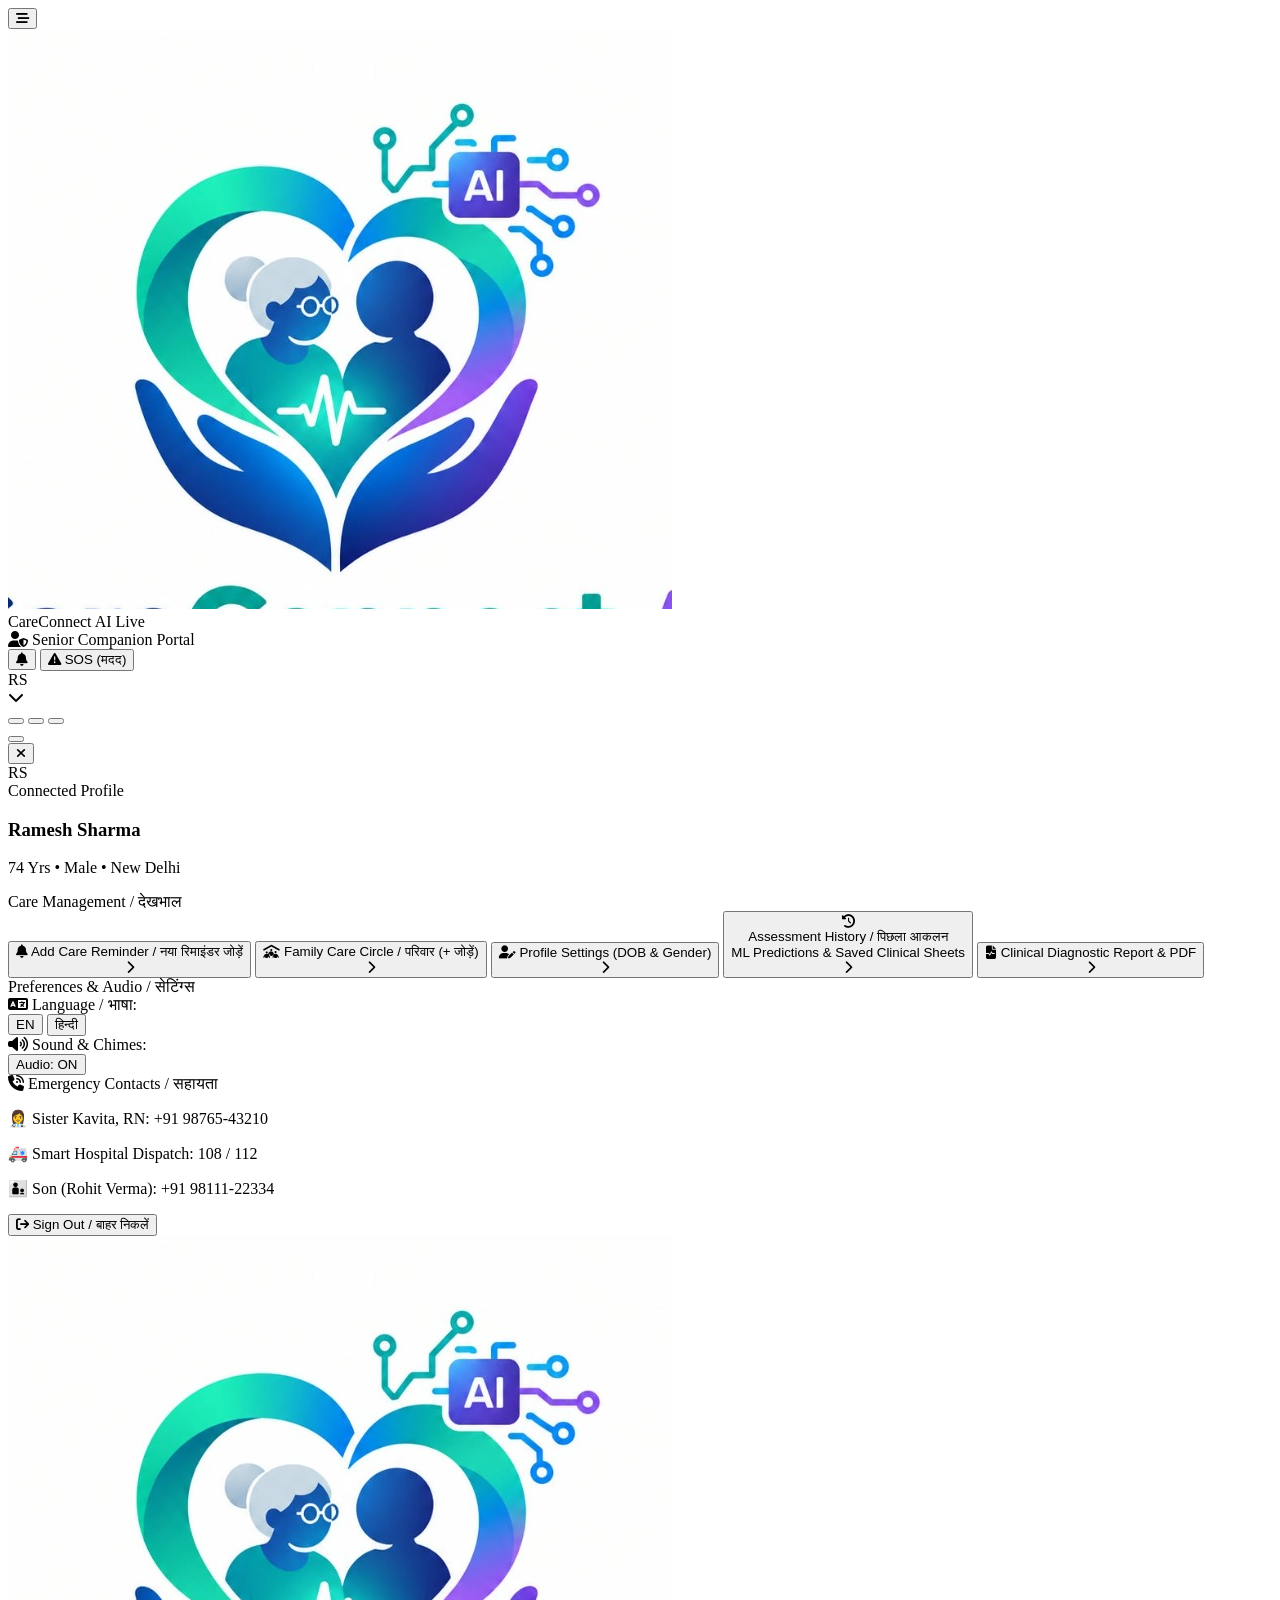
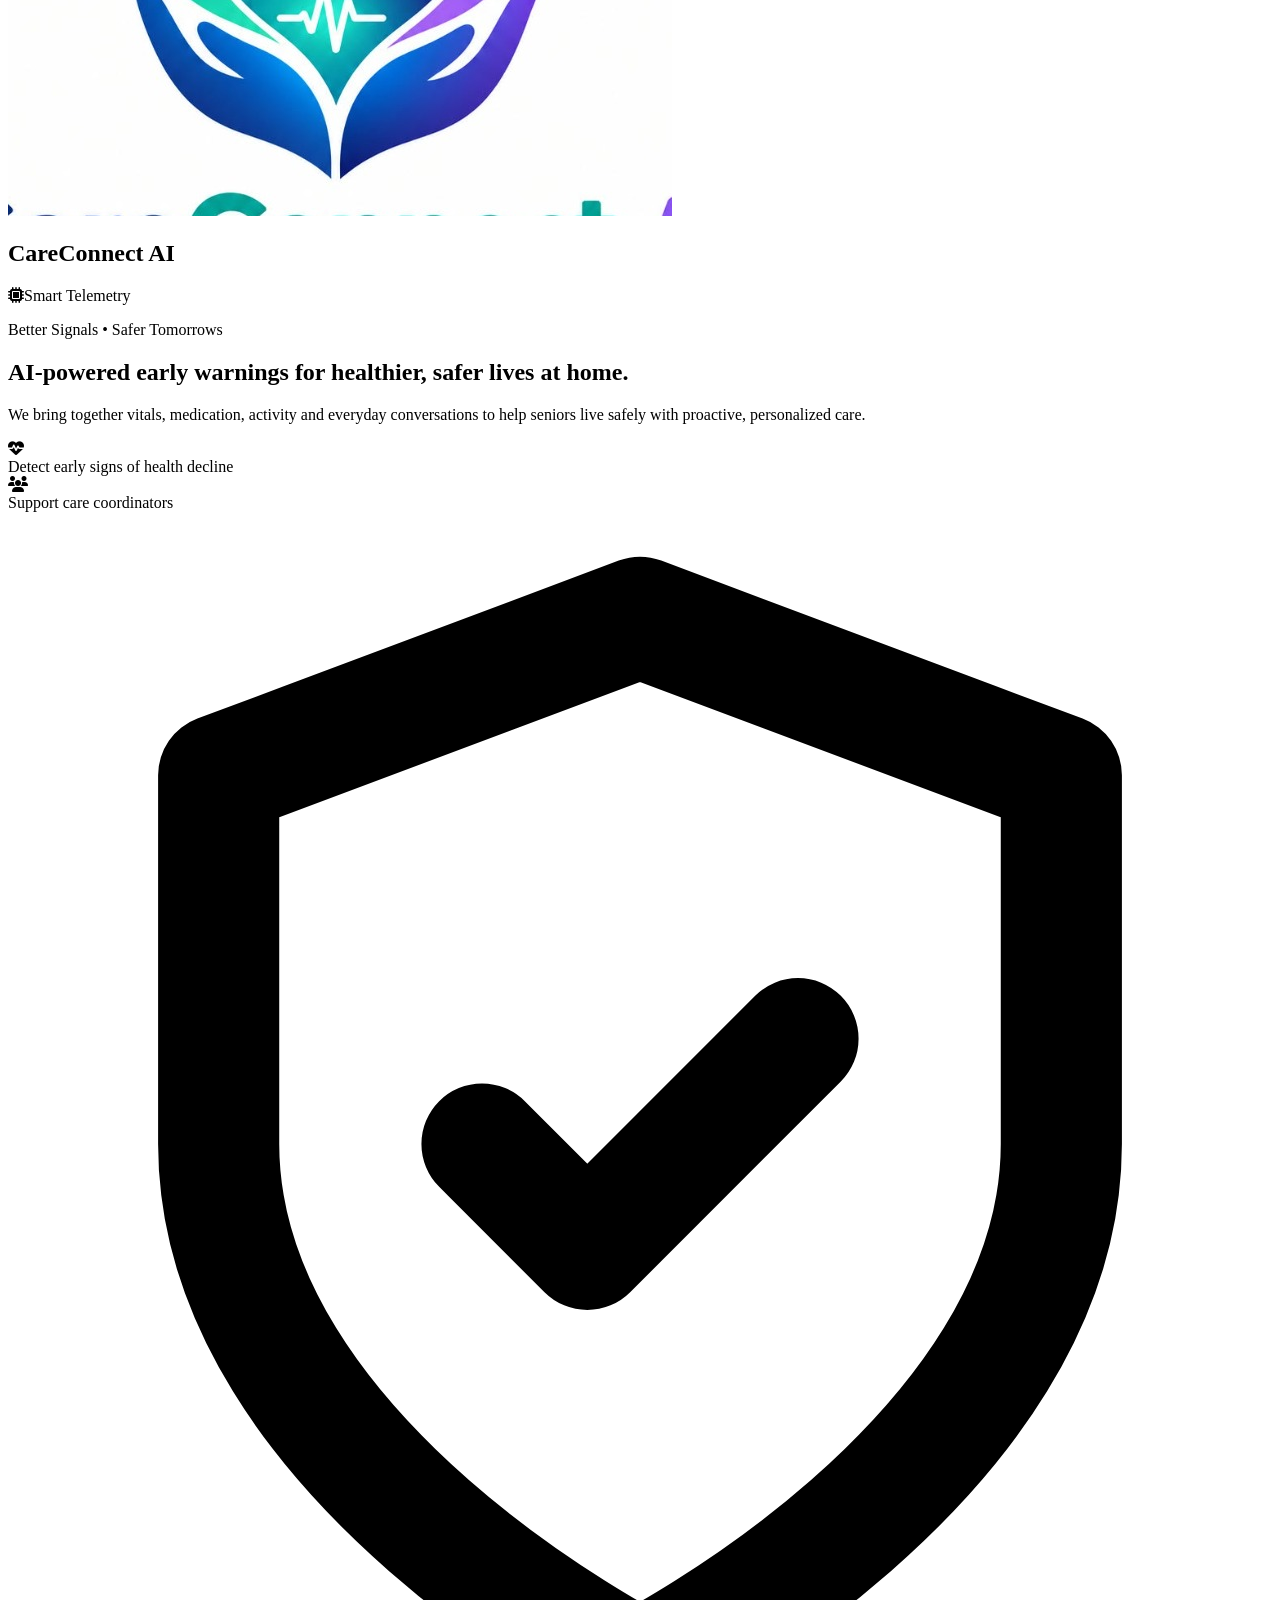
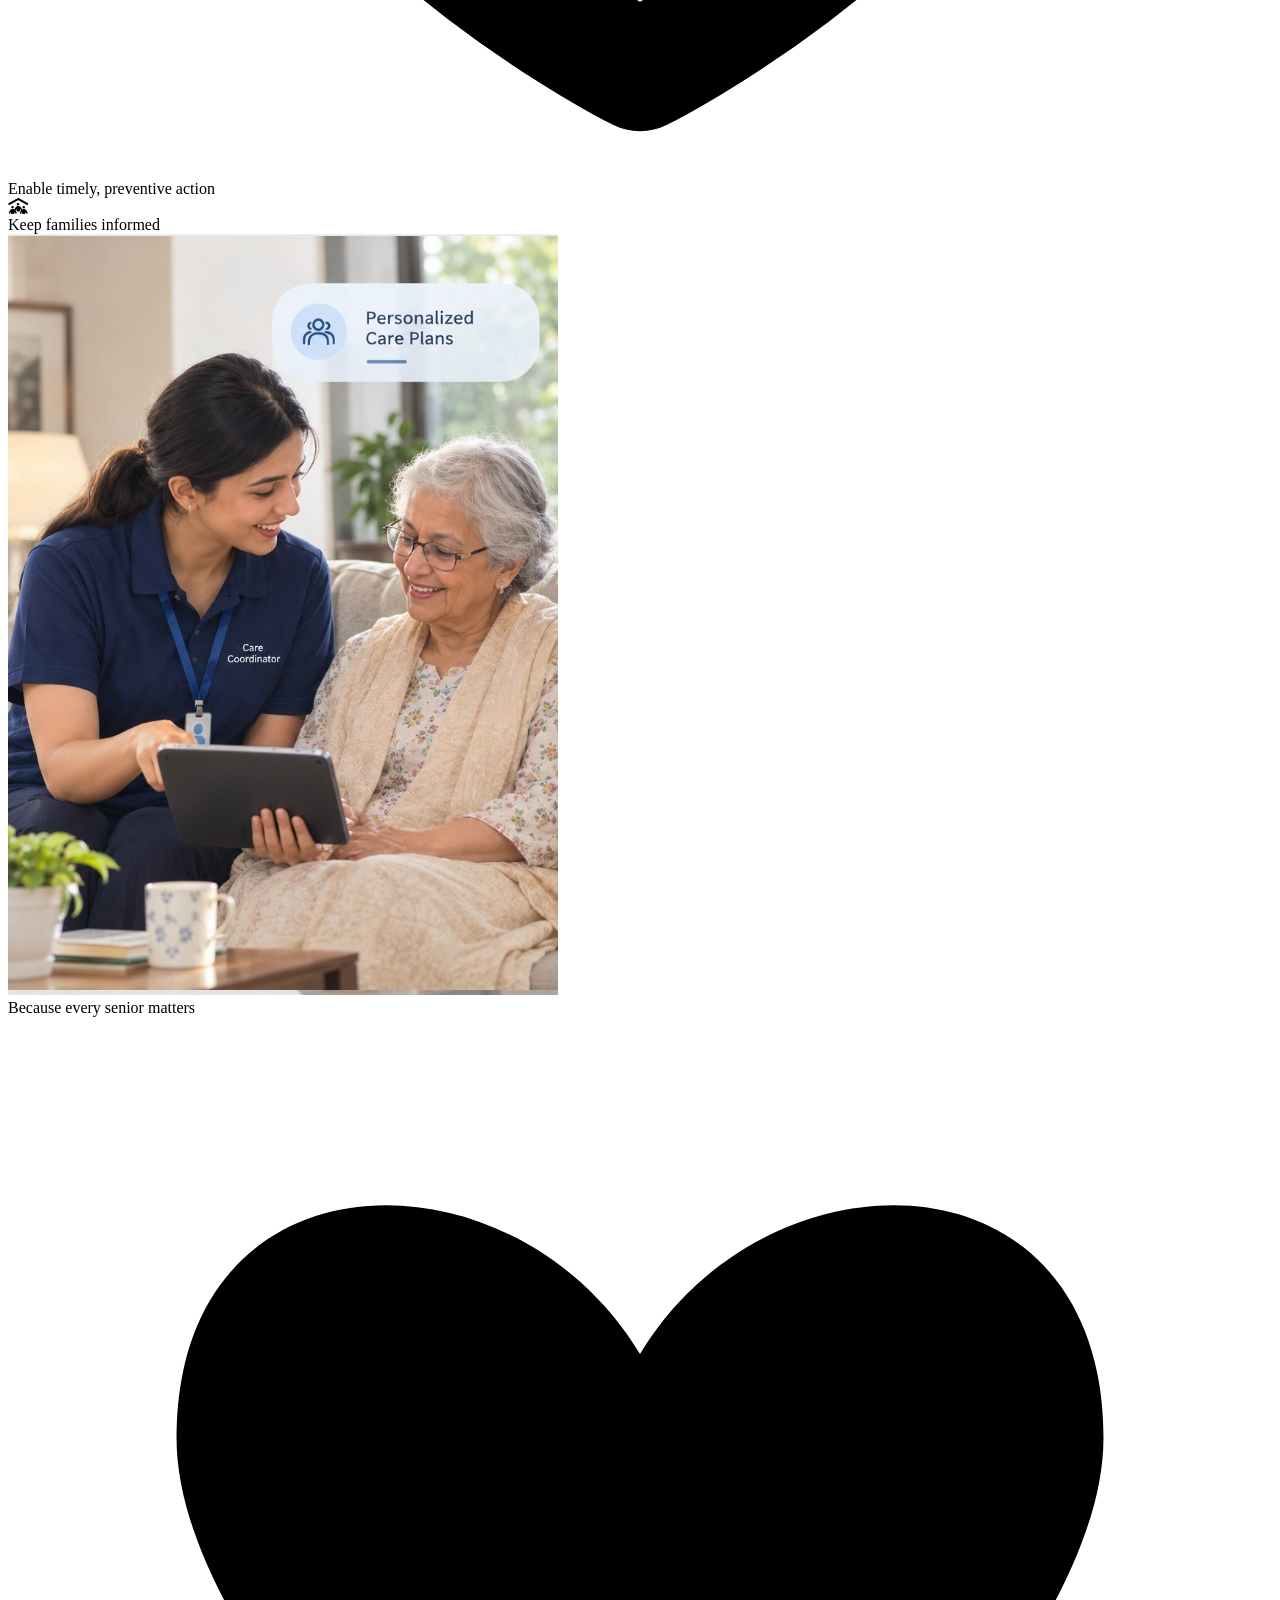
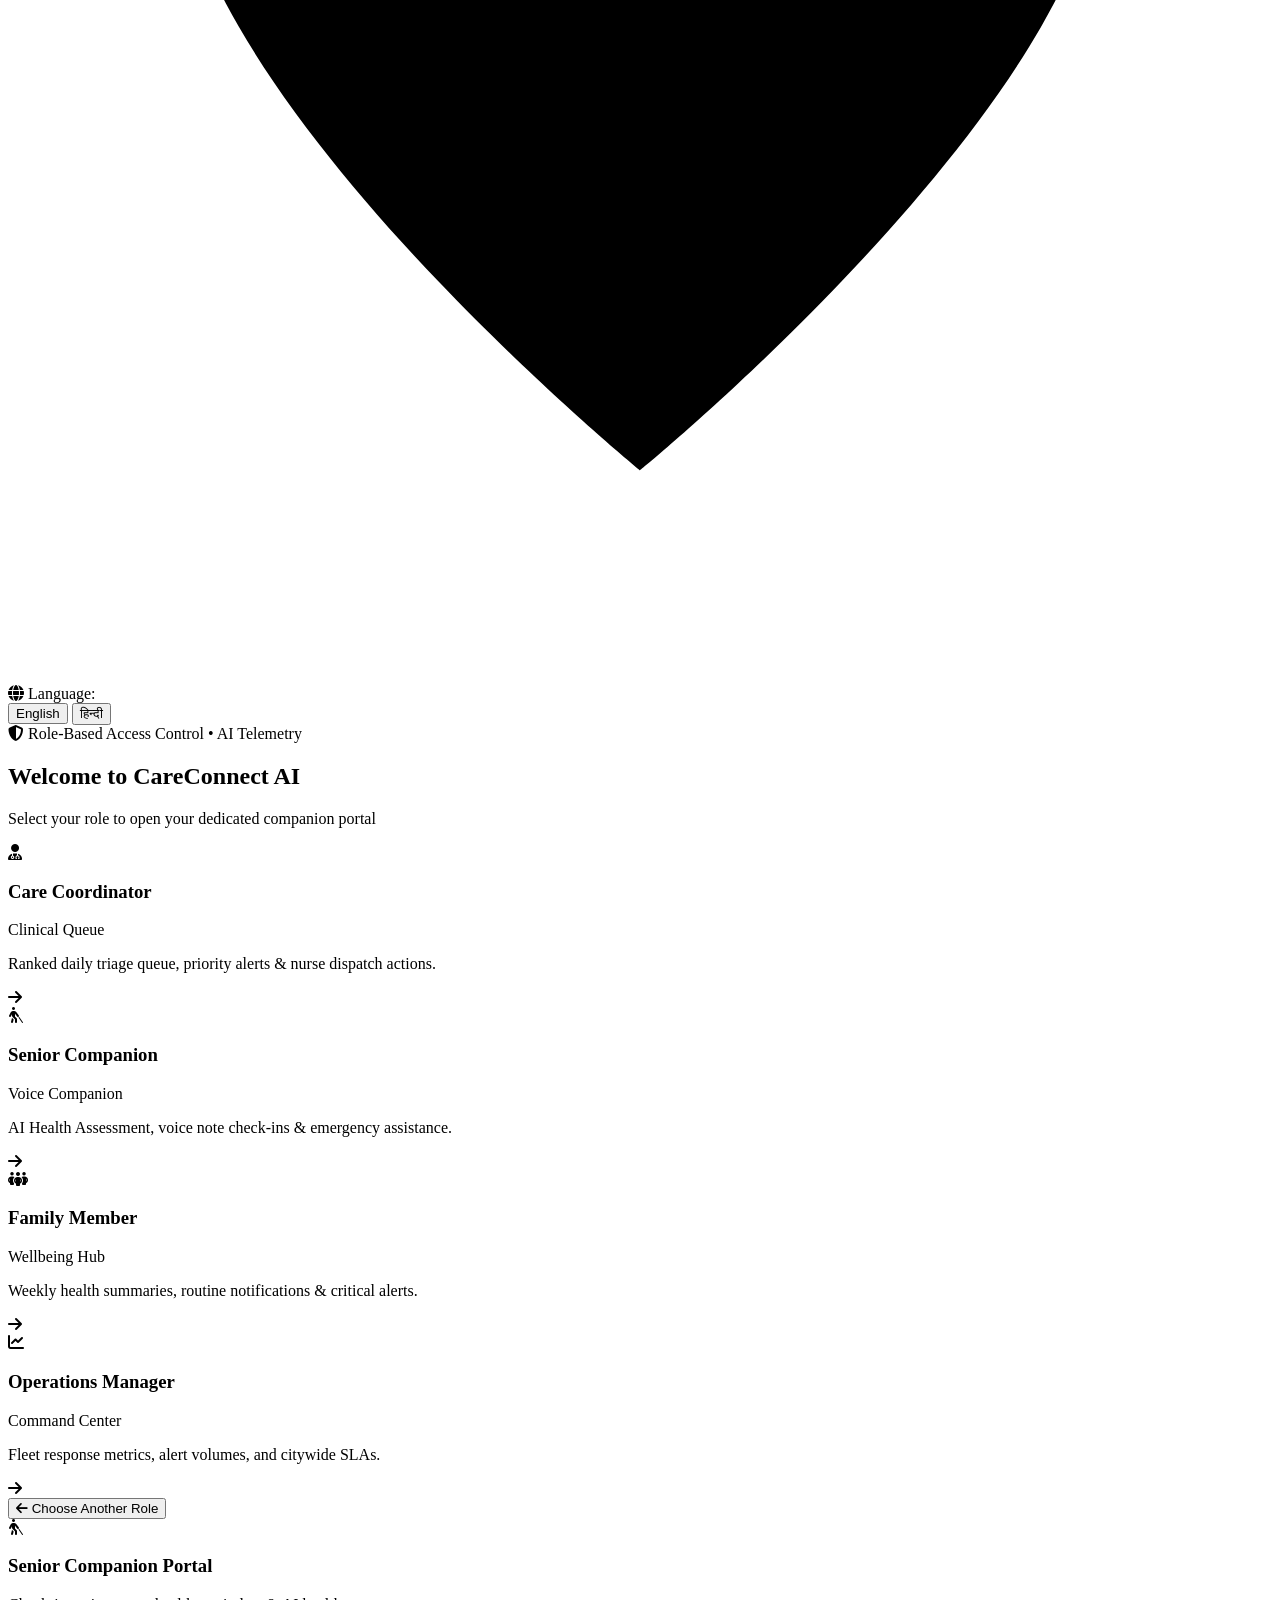
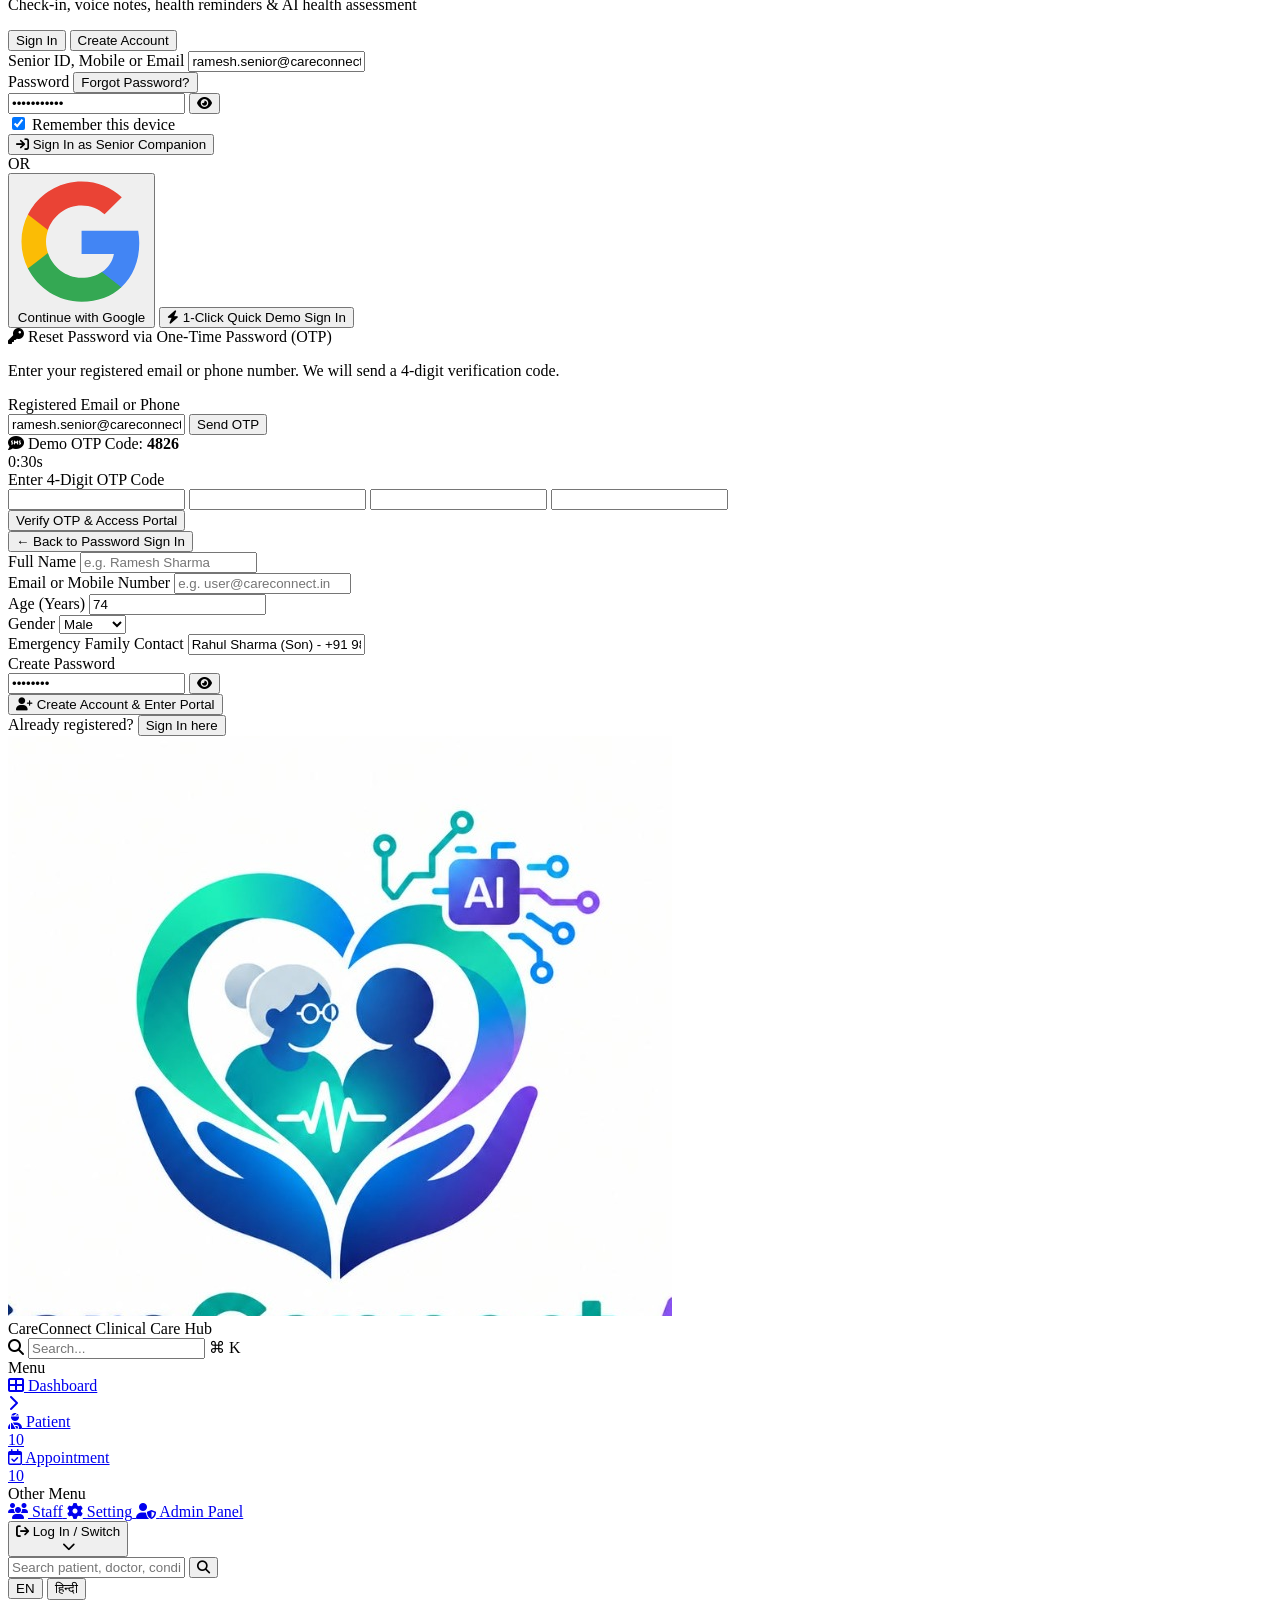
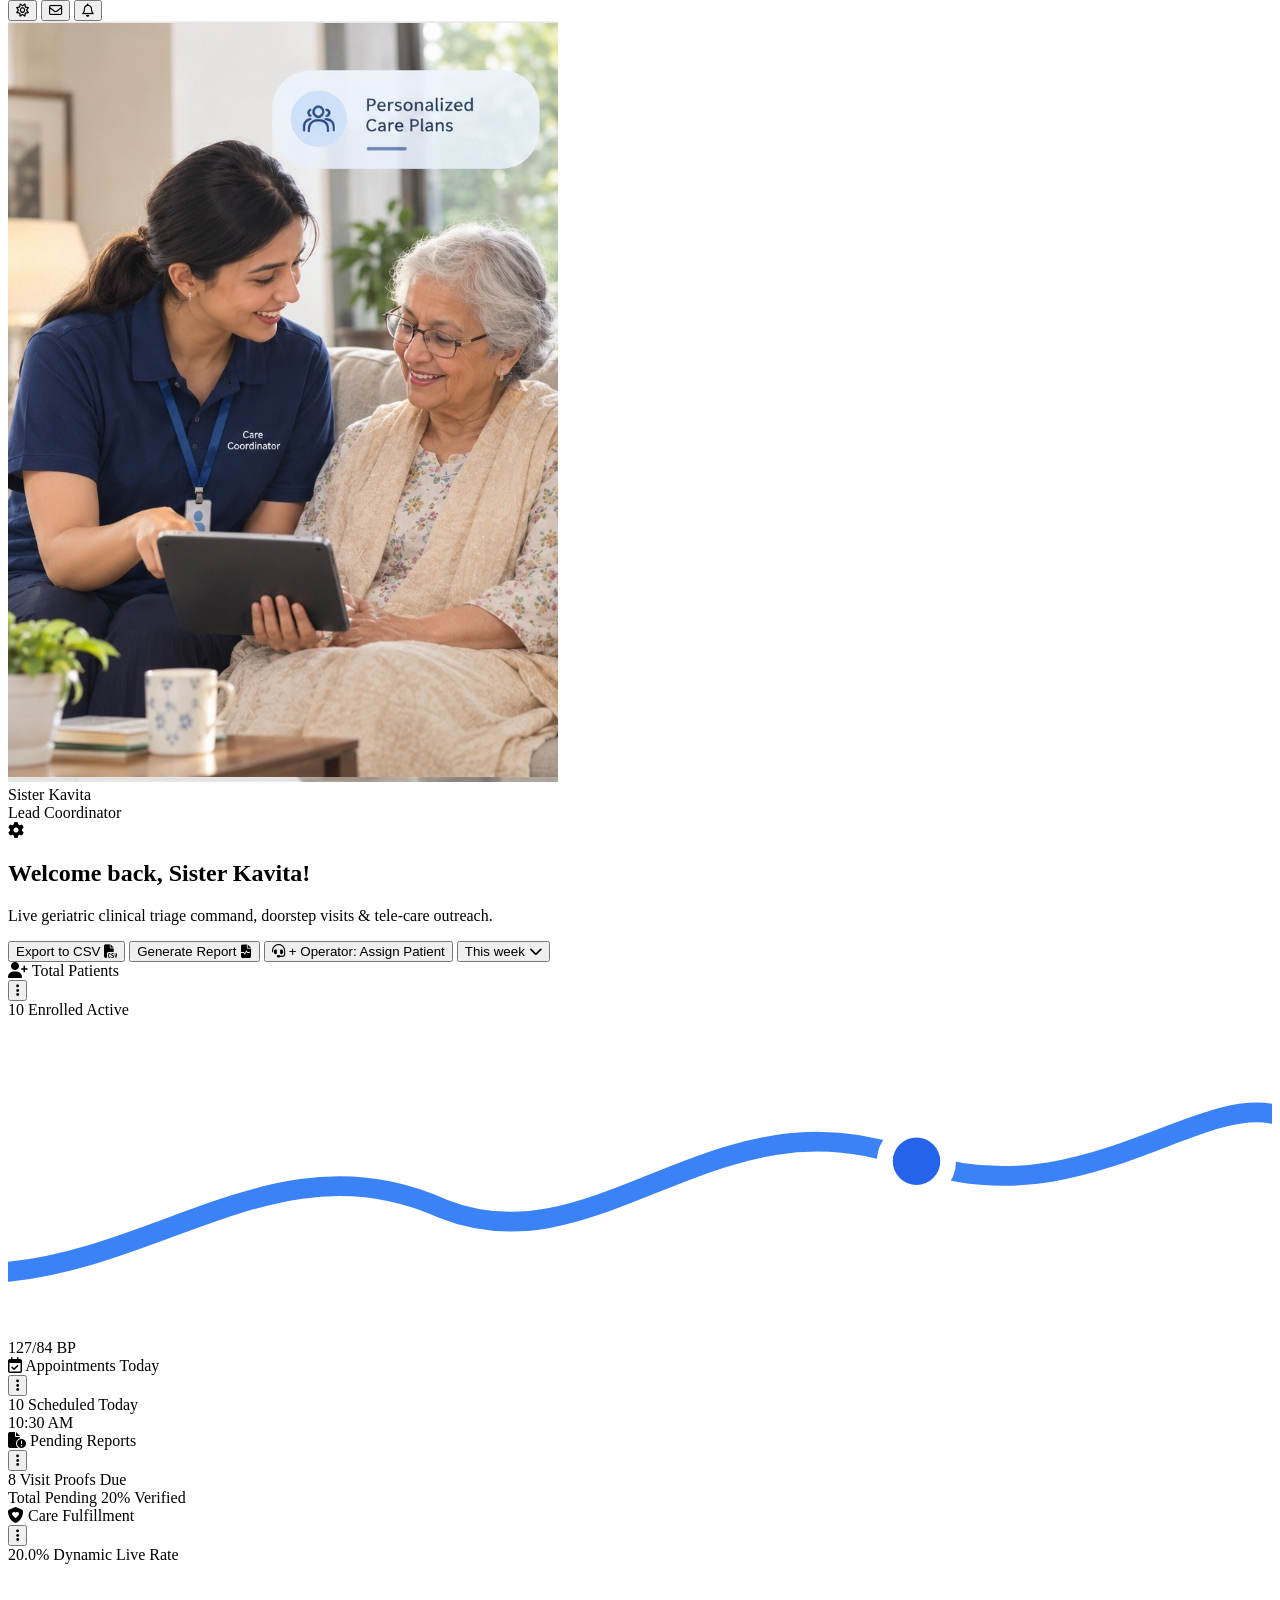
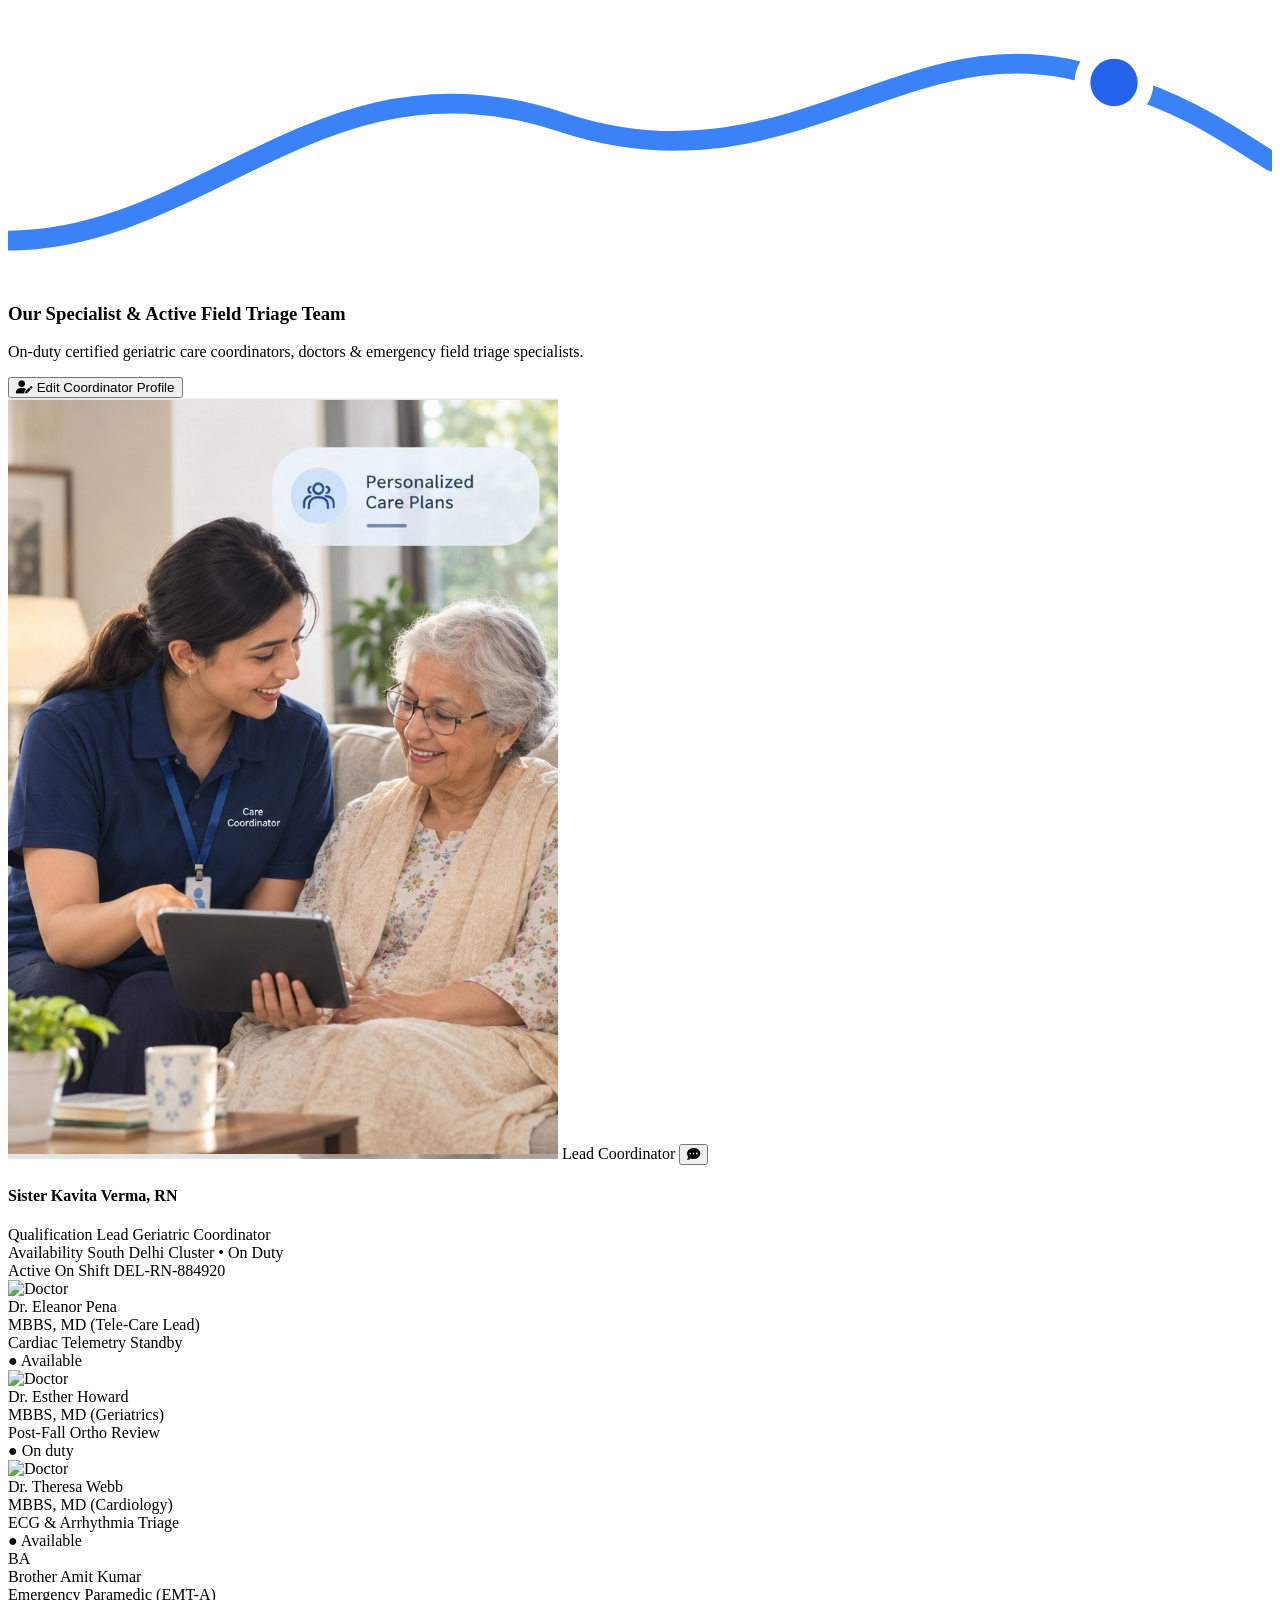
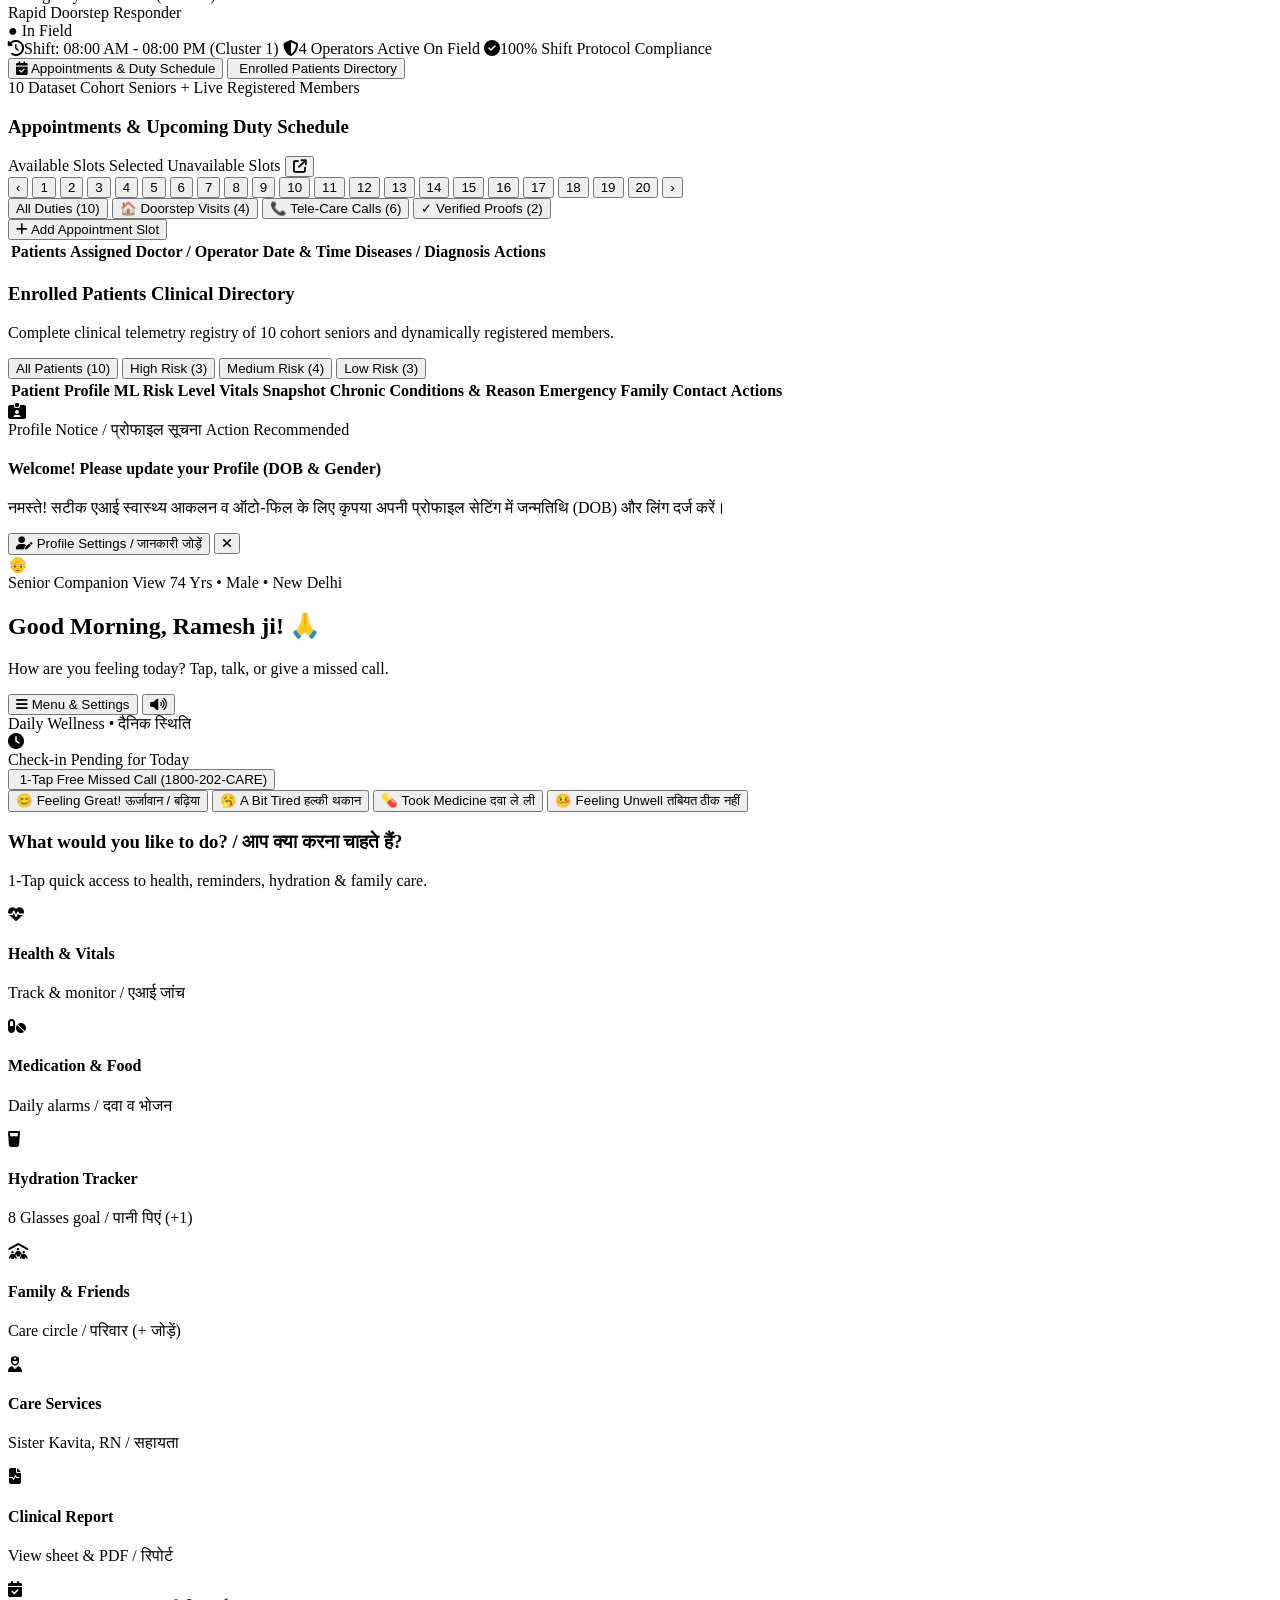
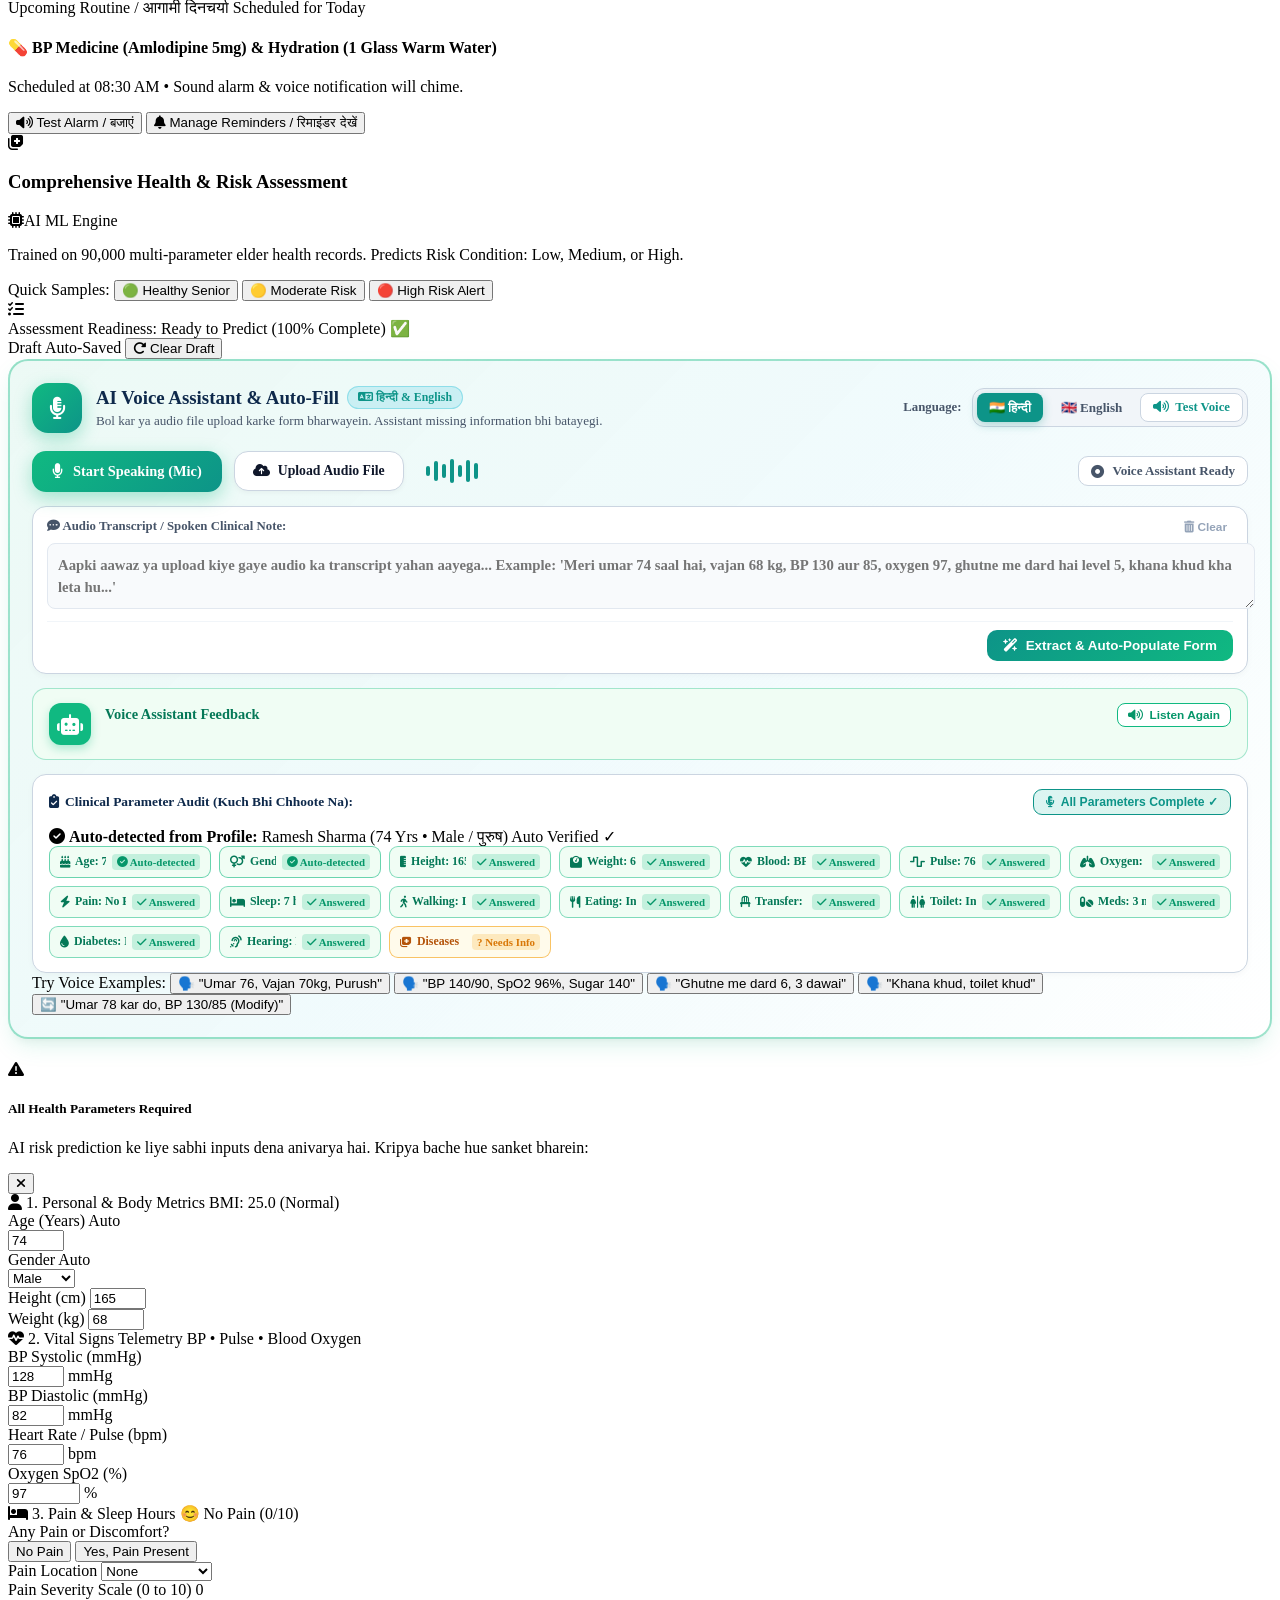
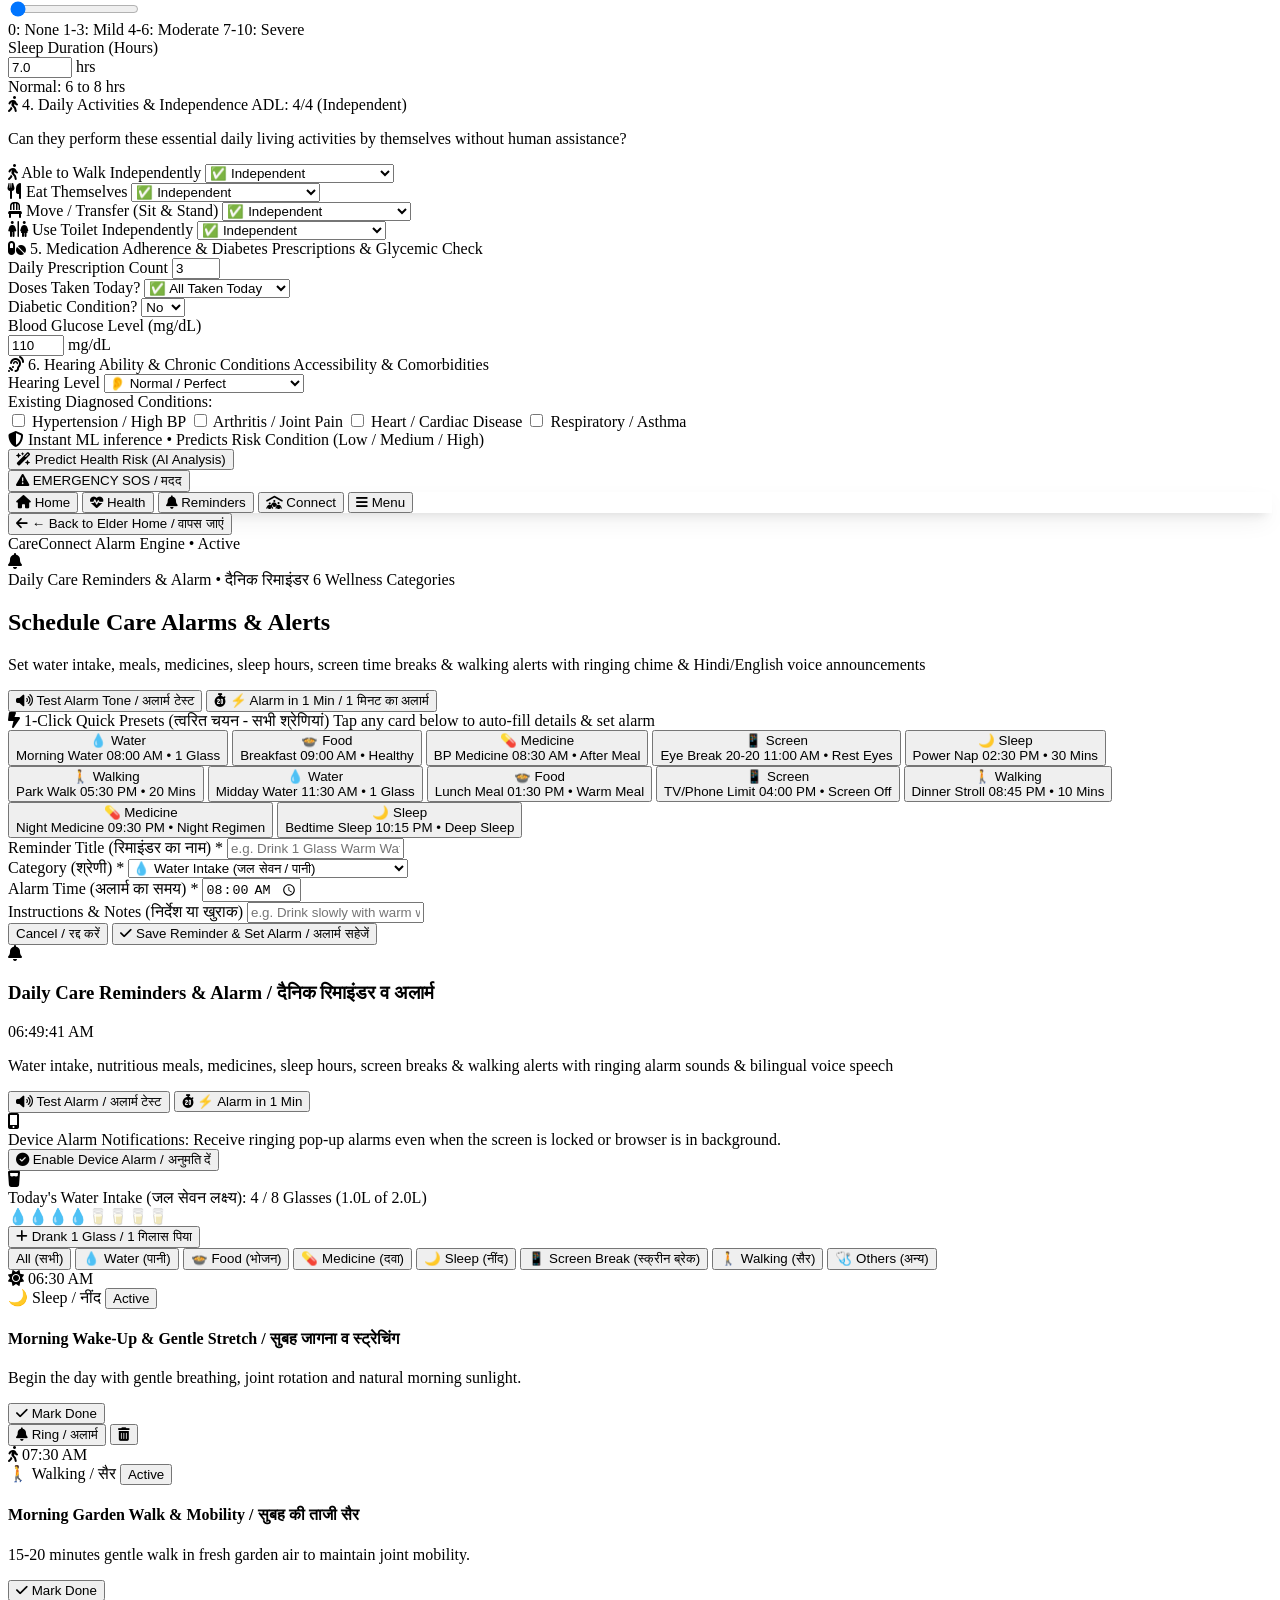
==== commit 4f9f7c6d: "Restore Simple Health Assessment Slip modal in Family Portal and link print dialog" ====
--- a/index.html
+++ b/index.html
@@ -7699,6 +7699,54 @@
     </div>
   </div>
 
+  <!-- ========================================================================= -->
+  <!-- MODAL: SIMPLE HEALTH ASSESSMENT REPORT (CONCISE SLIP - NOT WHOLE PORTAL) -->
+  <!-- ========================================================================= -->
+  <div id="modal-simple-assessment" class="hidden fixed inset-0 z-50 flex items-center justify-center p-4 bg-slate-900/70 backdrop-blur-sm overflow-y-auto">
+    <div class="bg-white rounded-3xl max-w-2xl w-full shadow-2xl border border-slate-200 overflow-hidden my-6 animate-scaleUp">
+      <!-- Modal Top Bar -->
+      <div class="bg-gradient-to-r from-purple-900 via-indigo-900 to-slate-900 text-white p-4 sm:p-5 flex items-center justify-between">
+        <div class="flex items-center space-x-2.5">
+          <div class="w-9 h-9 rounded-xl bg-purple-500/30 text-purple-200 flex items-center justify-center text-lg border border-purple-400/40">
+            <i class="fa-solid fa-file-waveform"></i>
+          </div>
+          <div>
+            <h3 class="text-sm sm:text-base font-extrabold text-white">Simple Health Assessment Report</h3>
+            <p class="text-[11px] text-purple-200">Concise physiological & functional clinical assessment summary</p>
+          </div>
+        </div>
+        <button type="button" onclick="closeSimpleAssessmentModal()" class="w-8 h-8 rounded-full bg-white/10 hover:bg-white/20 text-white flex items-center justify-center text-sm transition-colors">
+          <i class="fa-solid fa-xmark"></i>
+        </button>
+      </div>
+
+      <!-- Printable Assessment Slip Container -->
+      <div id="simple-assessment-slip-content" class="p-5 sm:p-6 text-xs text-slate-800 space-y-4 max-h-[70vh] overflow-y-auto font-sans">
+        <!-- Dynamically injected simple assessment summary slip -->
+      </div>
+
+      <!-- Modal Footer Action Buttons -->
+      <div class="p-4 bg-slate-50 border-t border-slate-200 flex flex-wrap items-center justify-between gap-2">
+        <span class="text-[11px] text-slate-500 italic">
+          <i class="fa-solid fa-shield-halved text-emerald-600 mr-1"></i> Isolated assessment summary (Portal elements excluded)
+        </span>
+        <div class="flex items-center space-x-2">
+          <button type="button" onclick="closeSimpleAssessmentModal()" class="px-3.5 py-2 text-xs font-semibold text-slate-600 hover:bg-slate-200 rounded-xl transition-colors">
+            Close
+          </button>
+          <button type="button" onclick="downloadSimpleAssessmentReport()" class="px-4 py-2 bg-purple-700 hover:bg-purple-800 text-white rounded-xl text-xs font-bold transition-all flex items-center space-x-1.5 shadow-sm active:scale-95">
+            <i class="fa-solid fa-download"></i>
+            <span>Download .txt File</span>
+          </button>
+          <button type="button" onclick="printSimpleAssessmentSlipOnly()" class="px-4 py-2 bg-slate-900 hover:bg-slate-800 text-white rounded-xl text-xs font-bold transition-all flex items-center space-x-1.5 shadow-sm active:scale-95">
+            <i class="fa-solid fa-print"></i>
+            <span>Print Clean Slip</span>
+          </button>
+        </div>
+      </div>
+    </div>
+  </div>
+
 </body>
 
 </html>
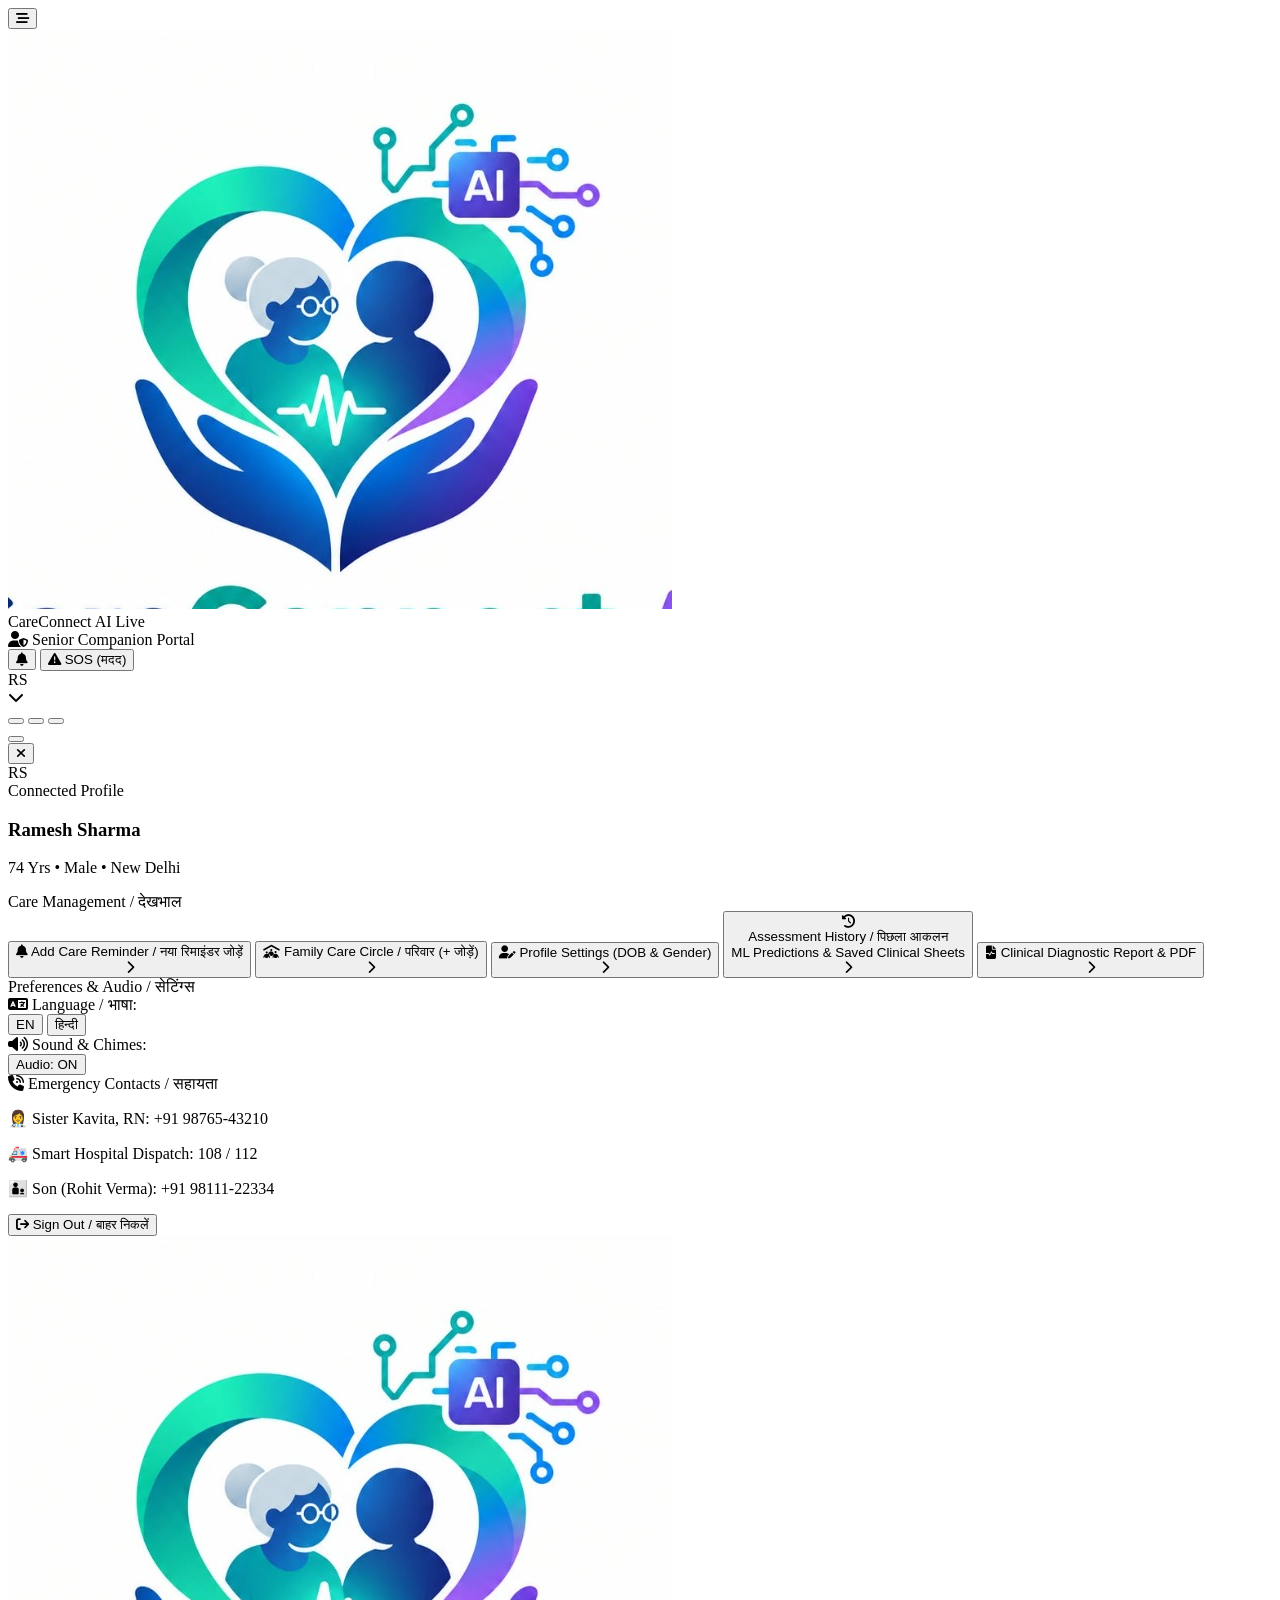
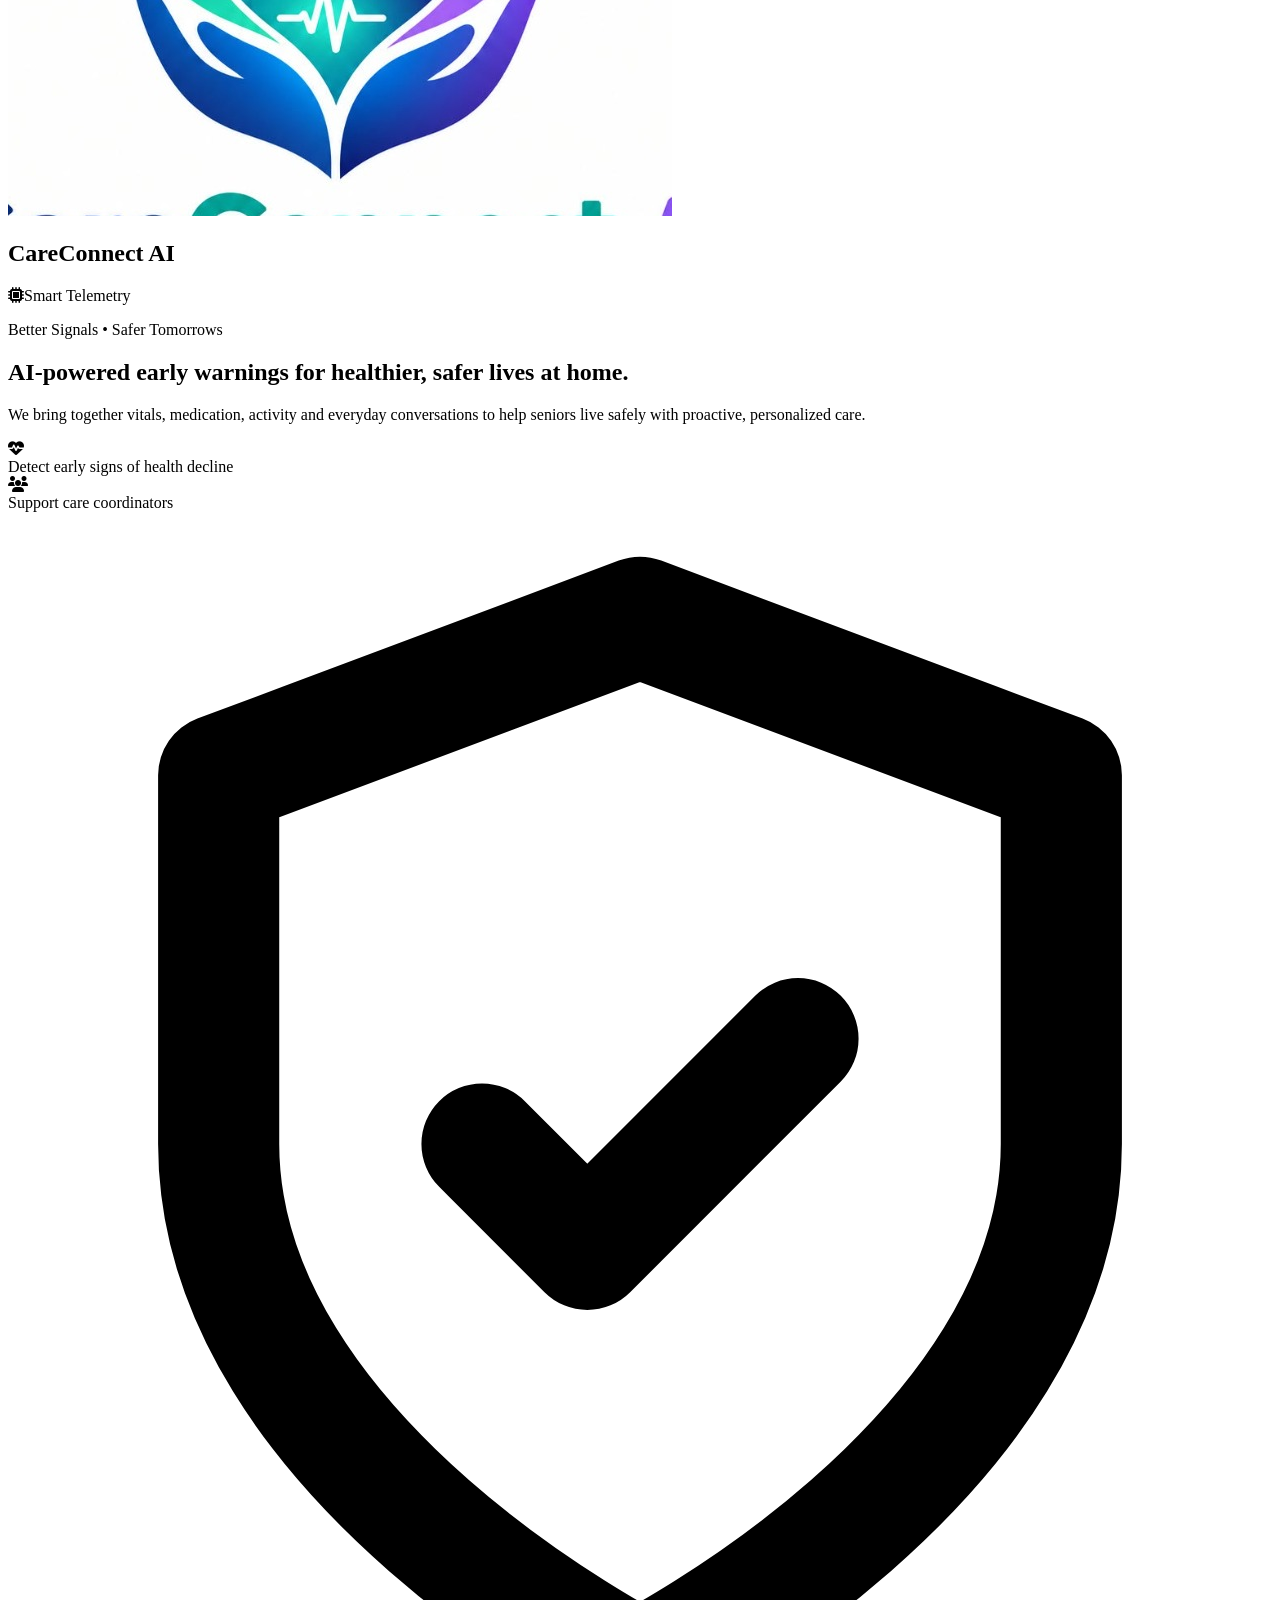
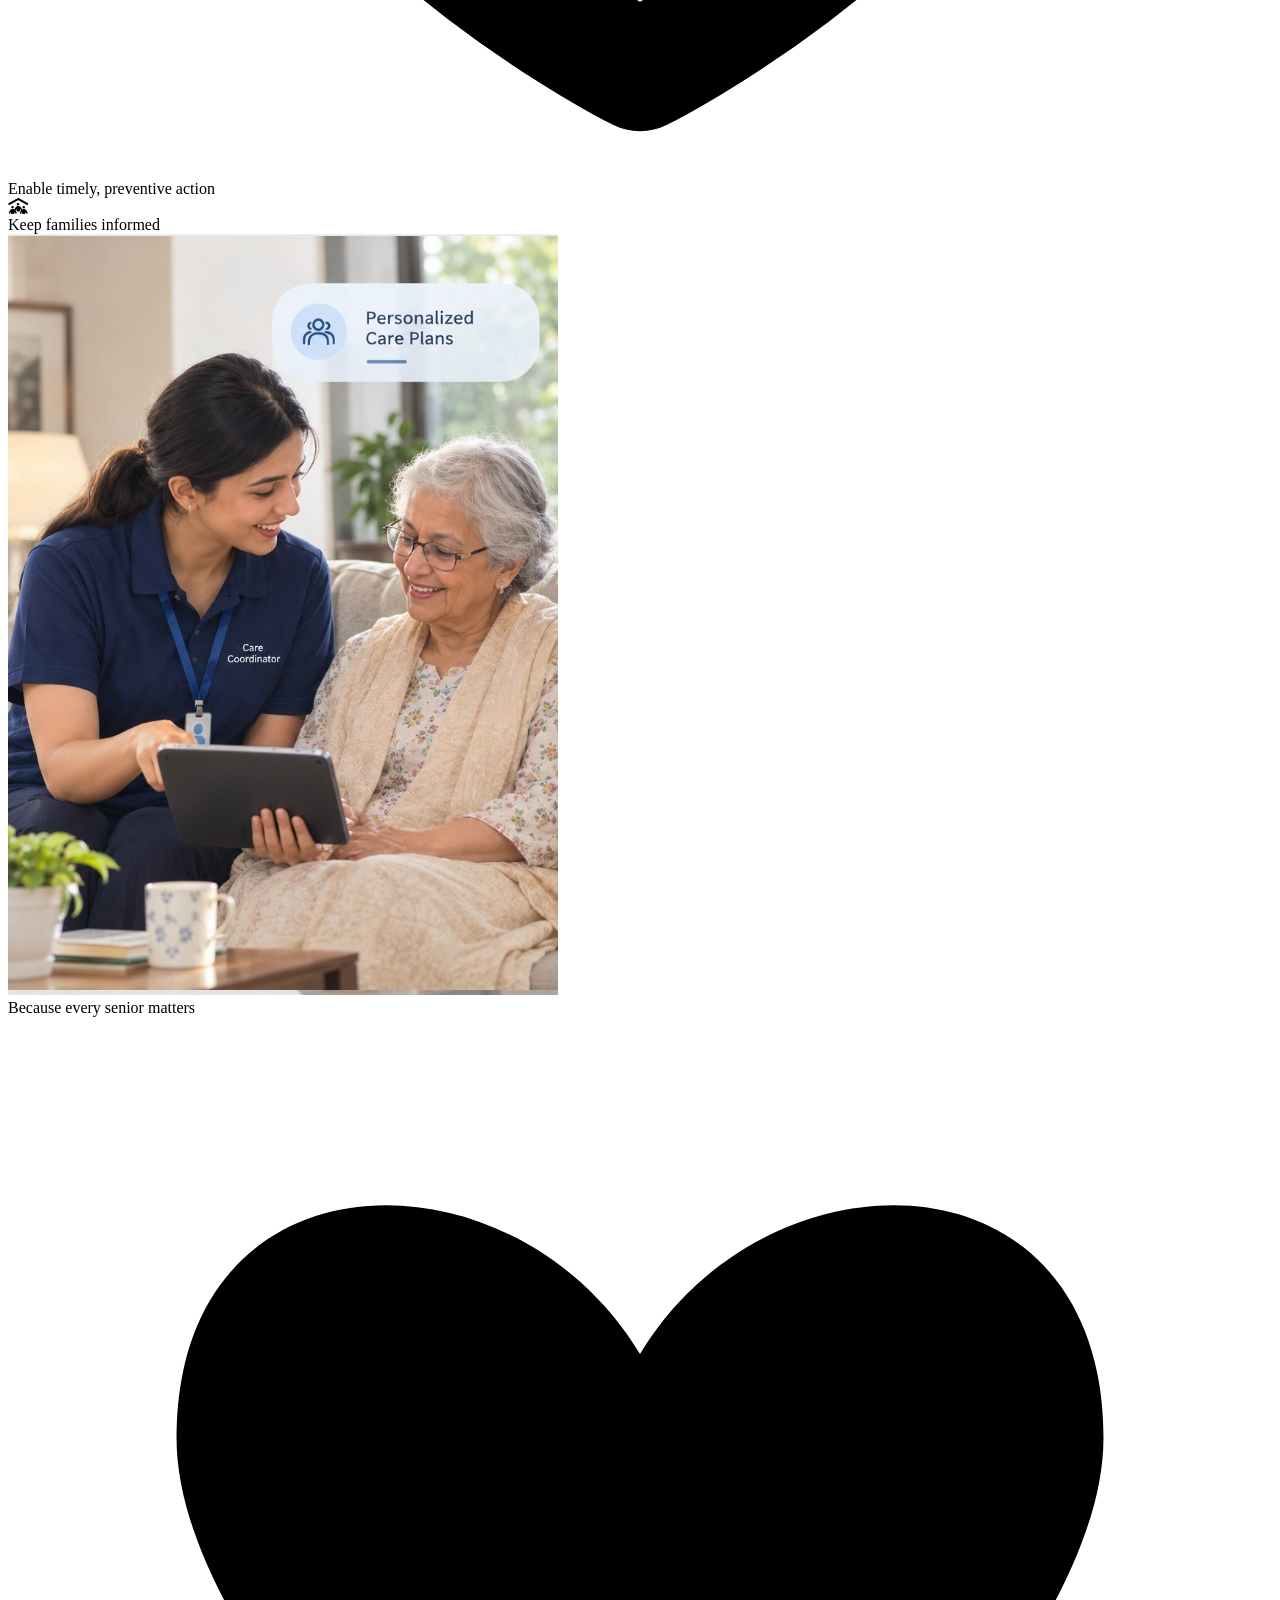
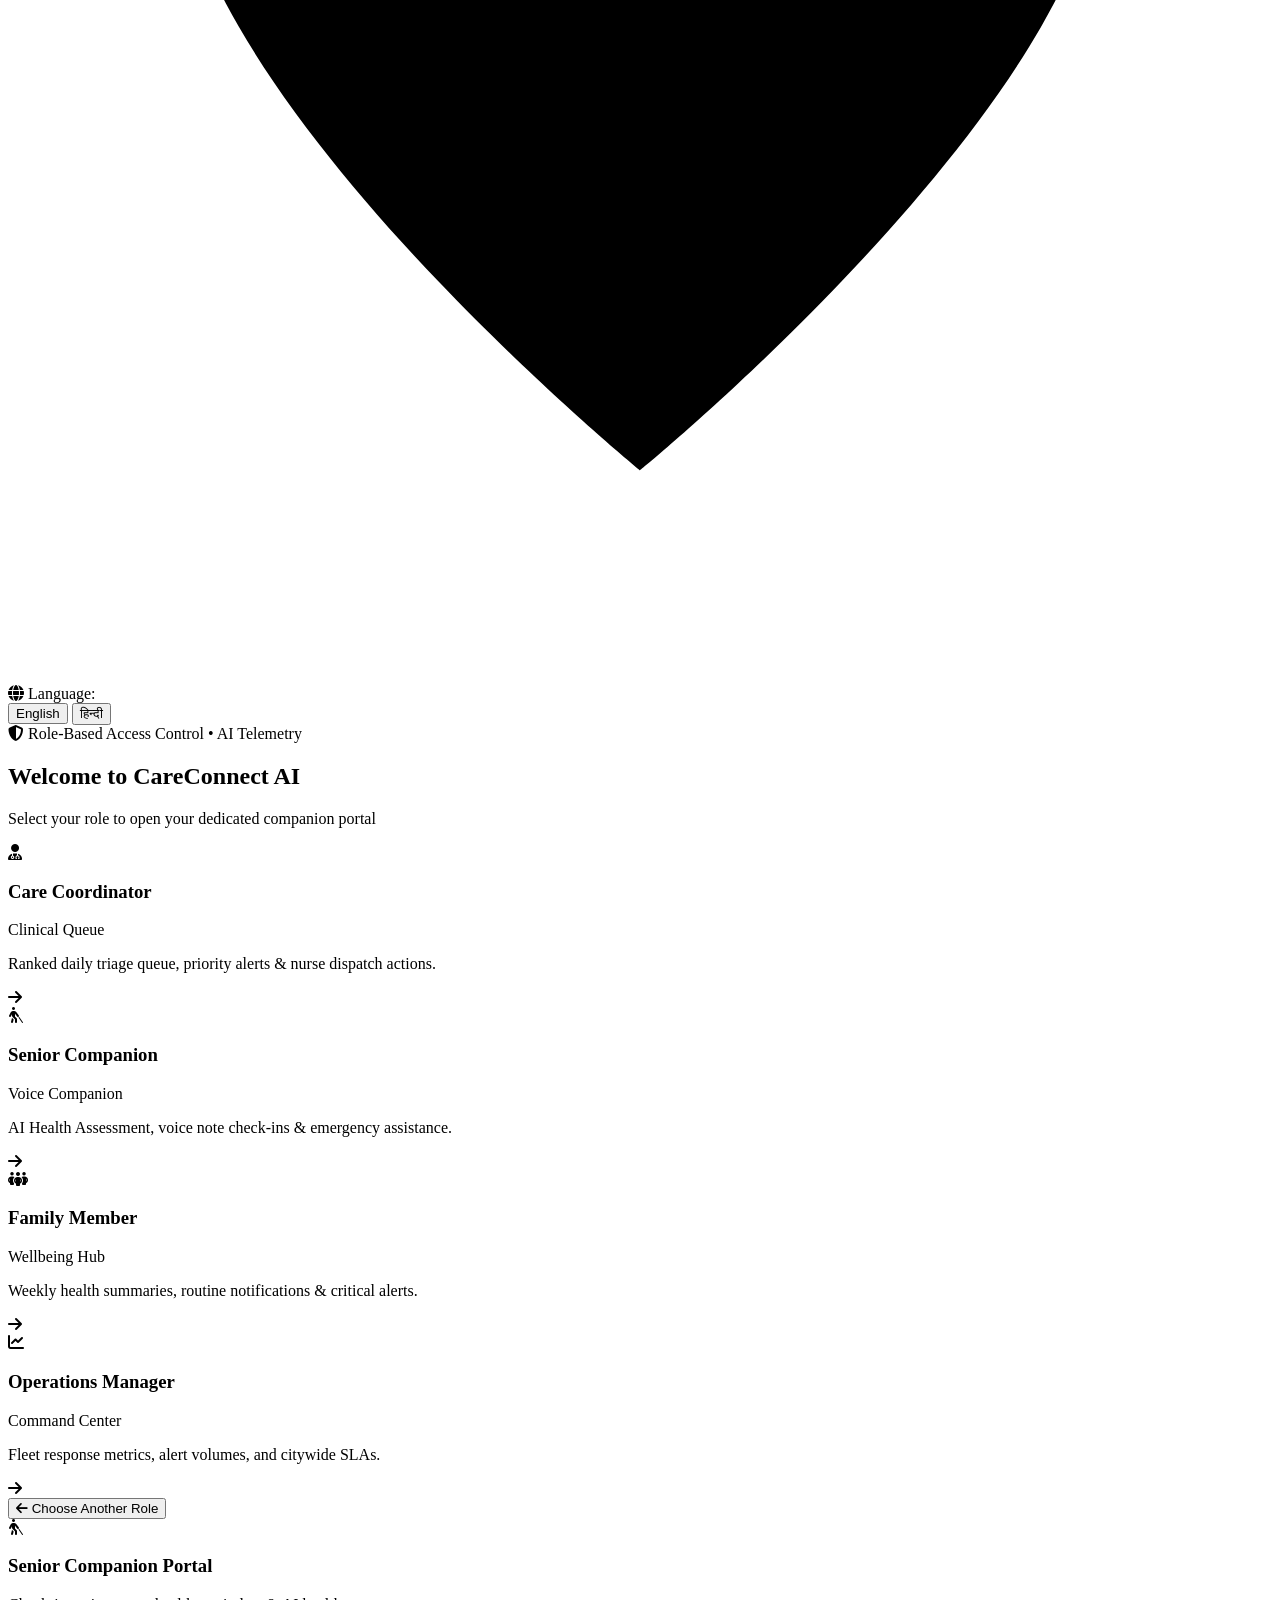
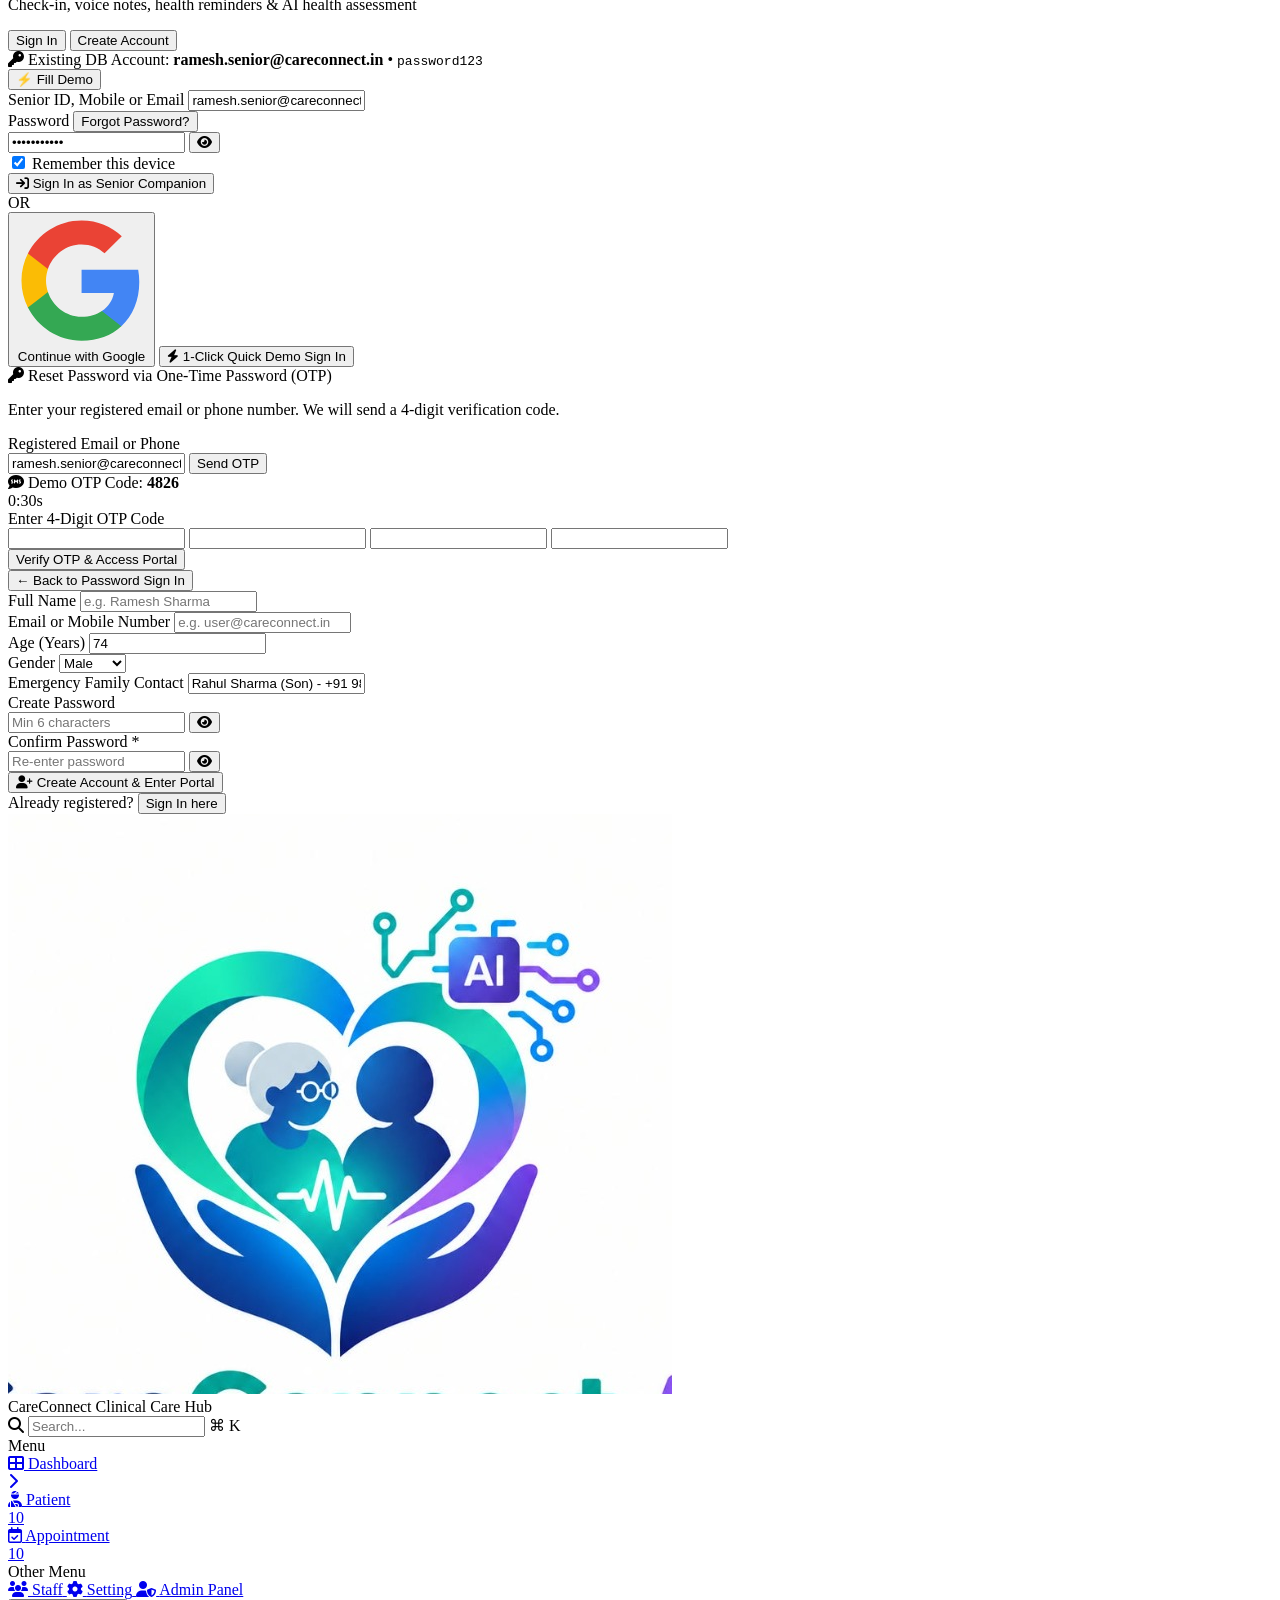
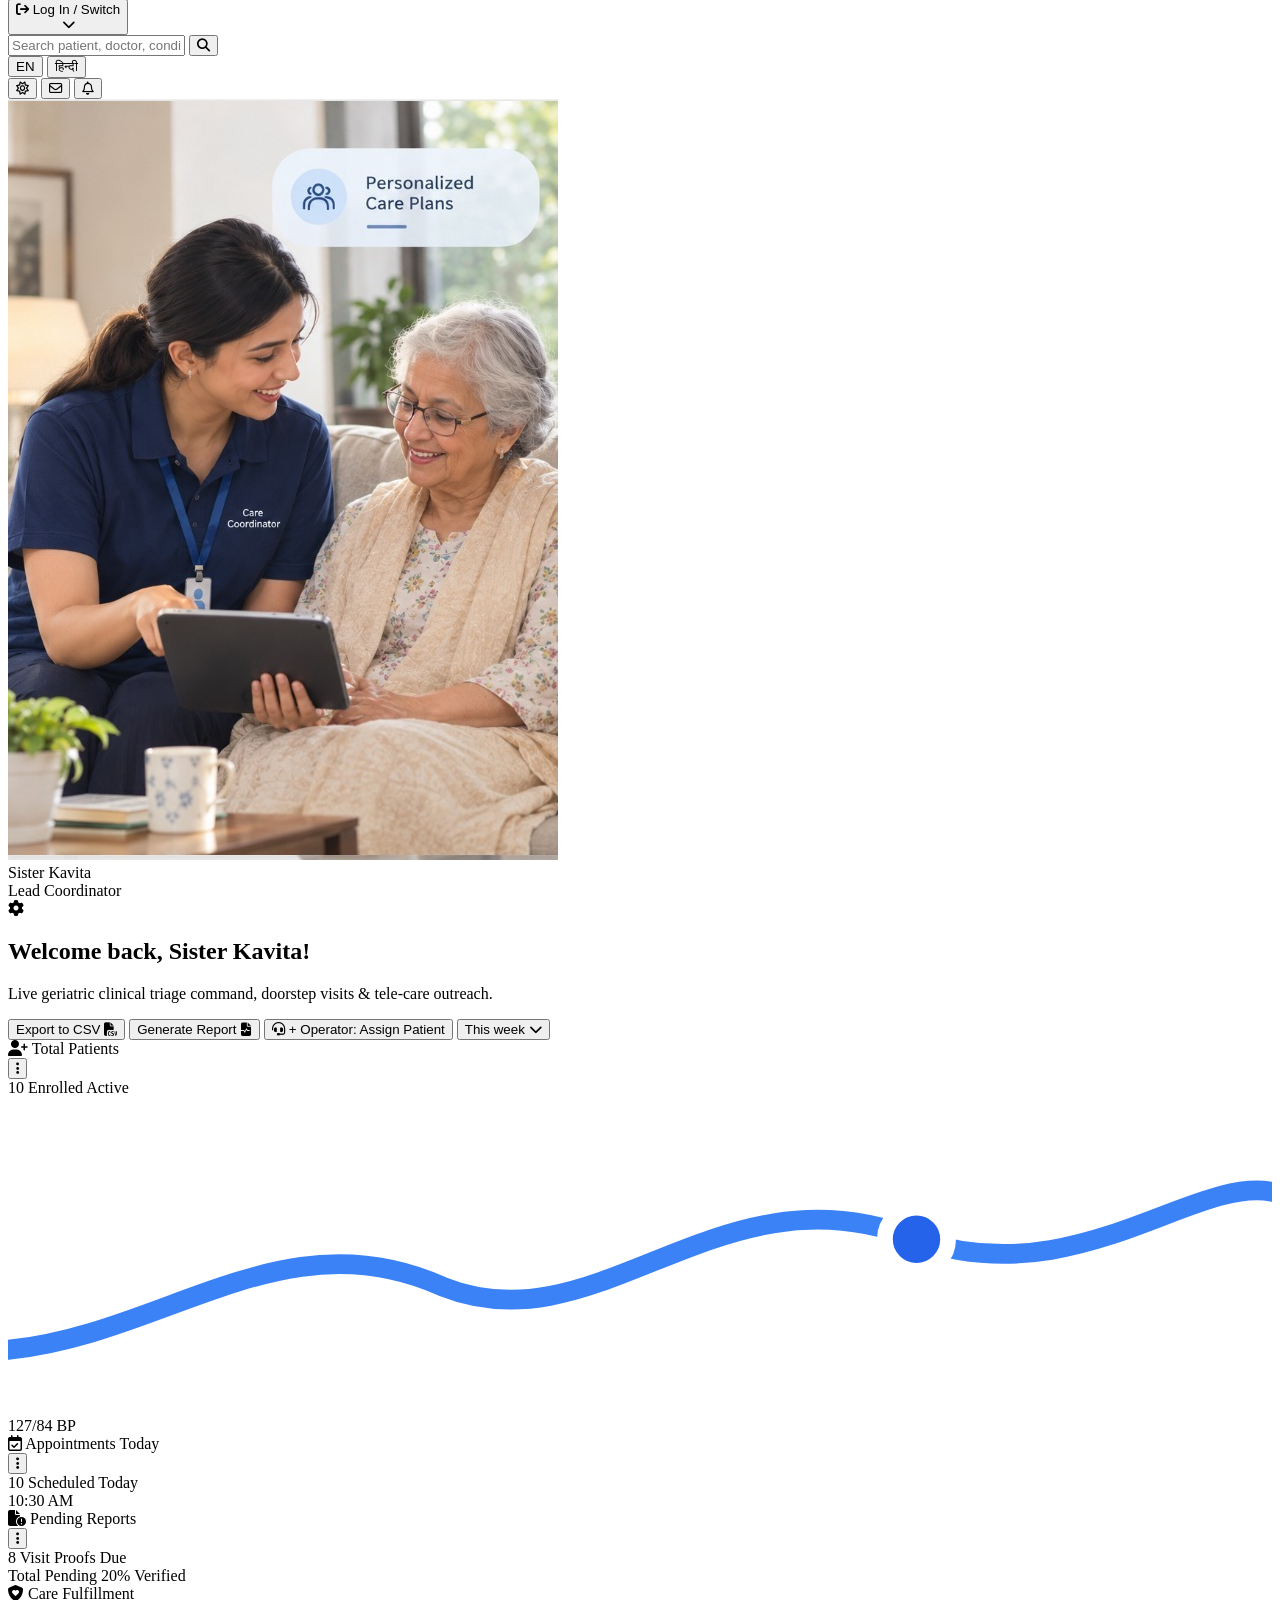
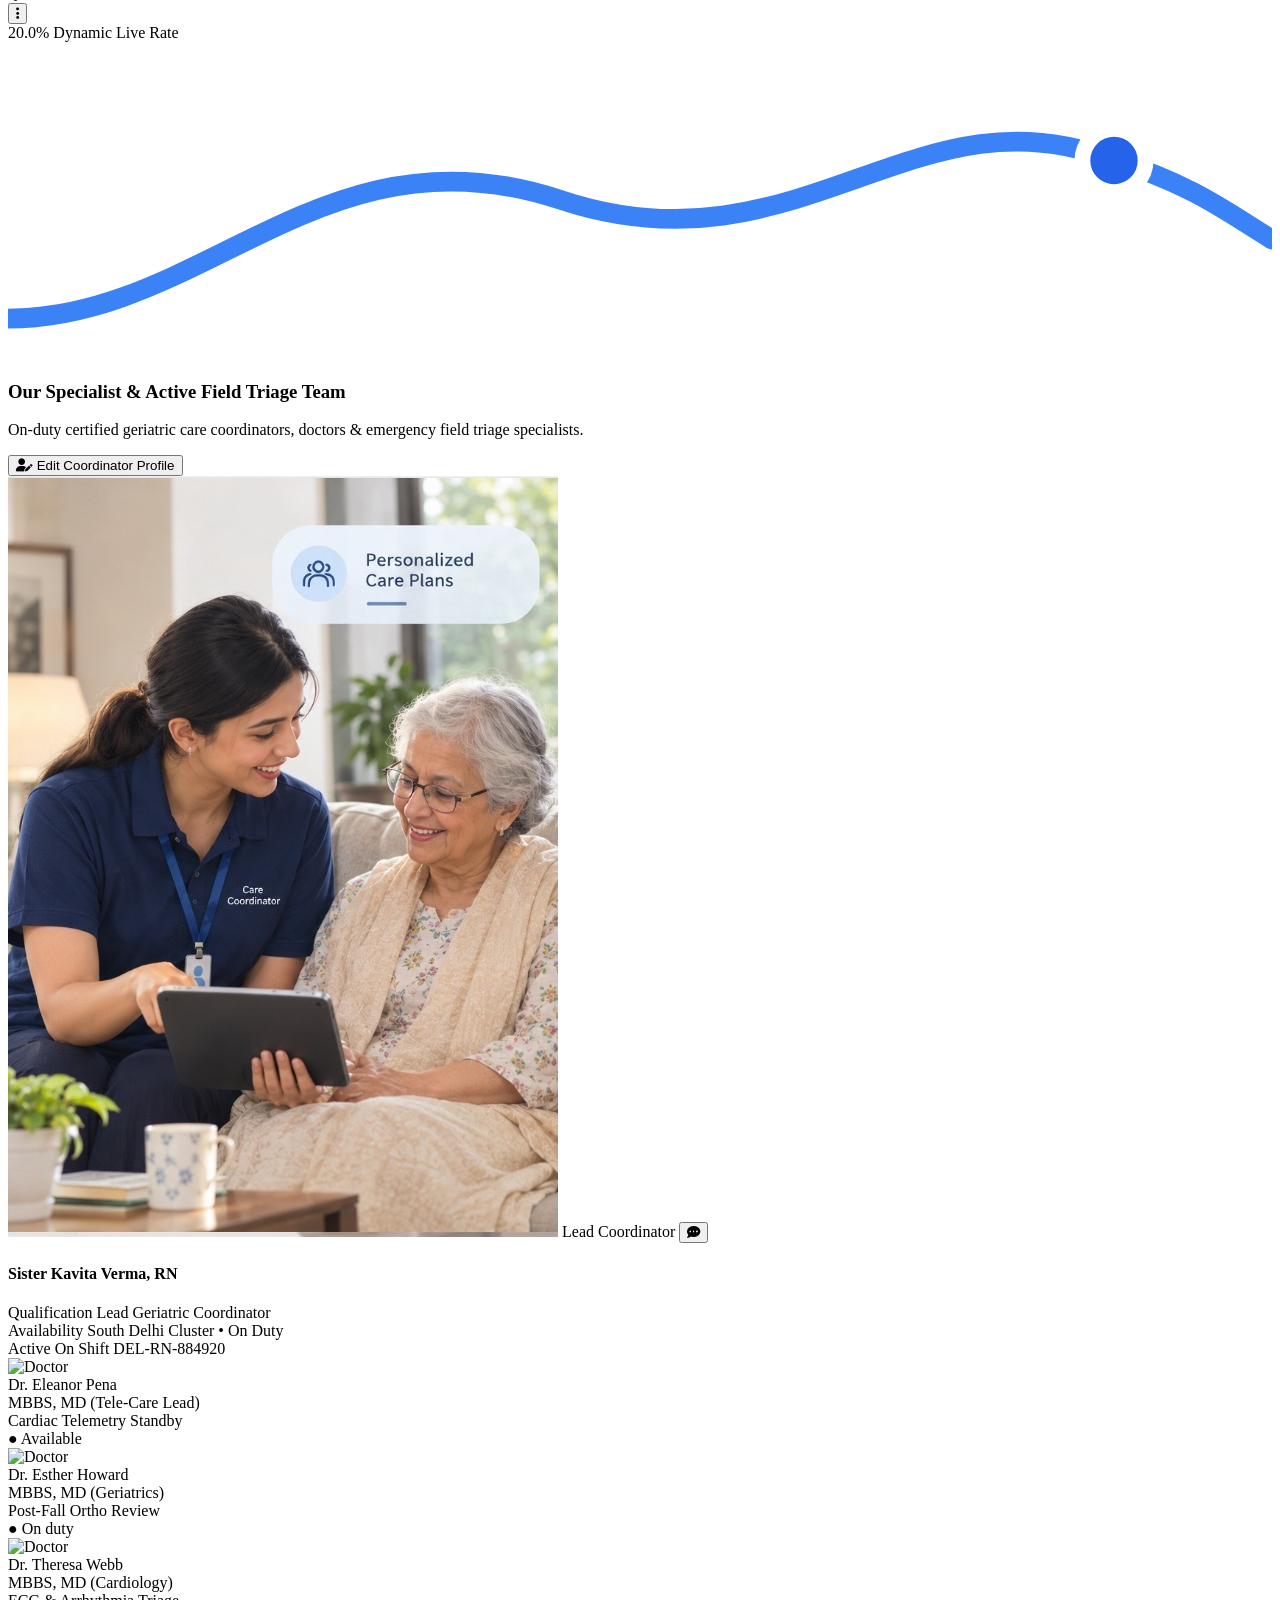
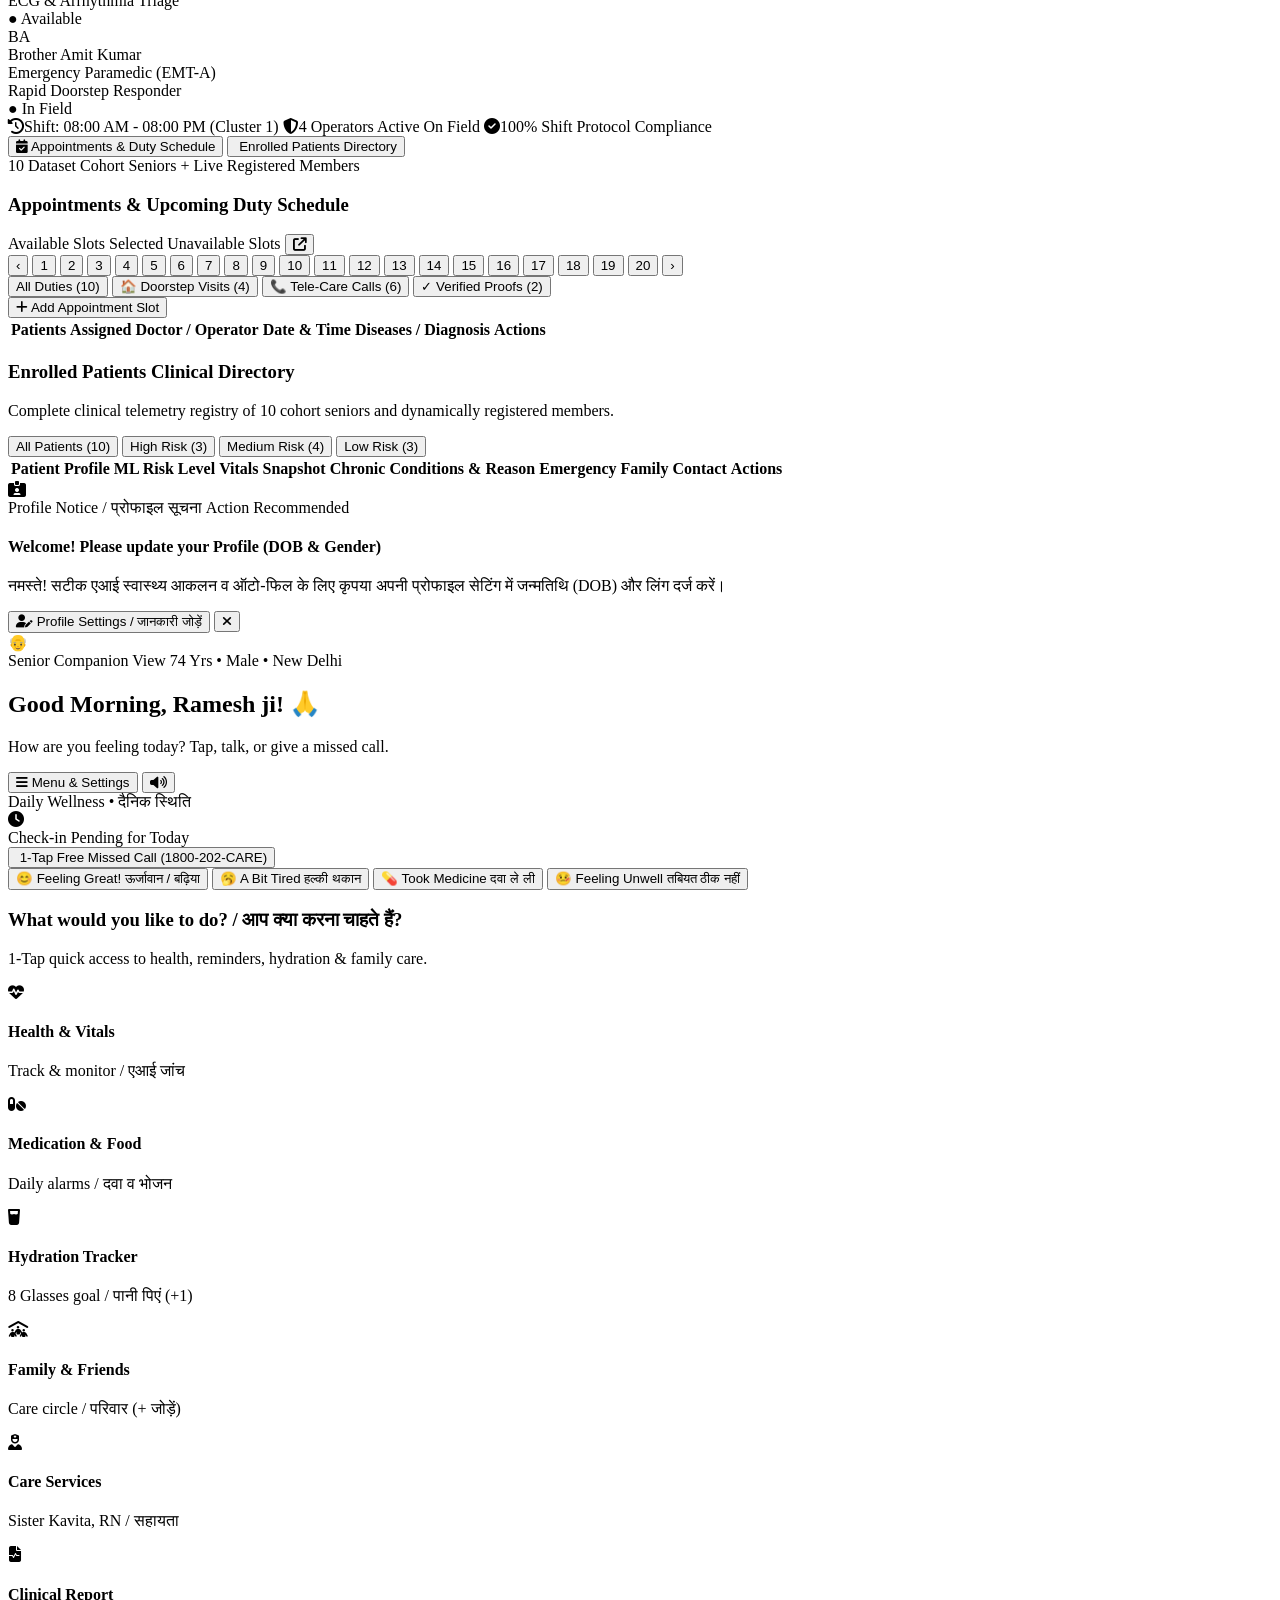
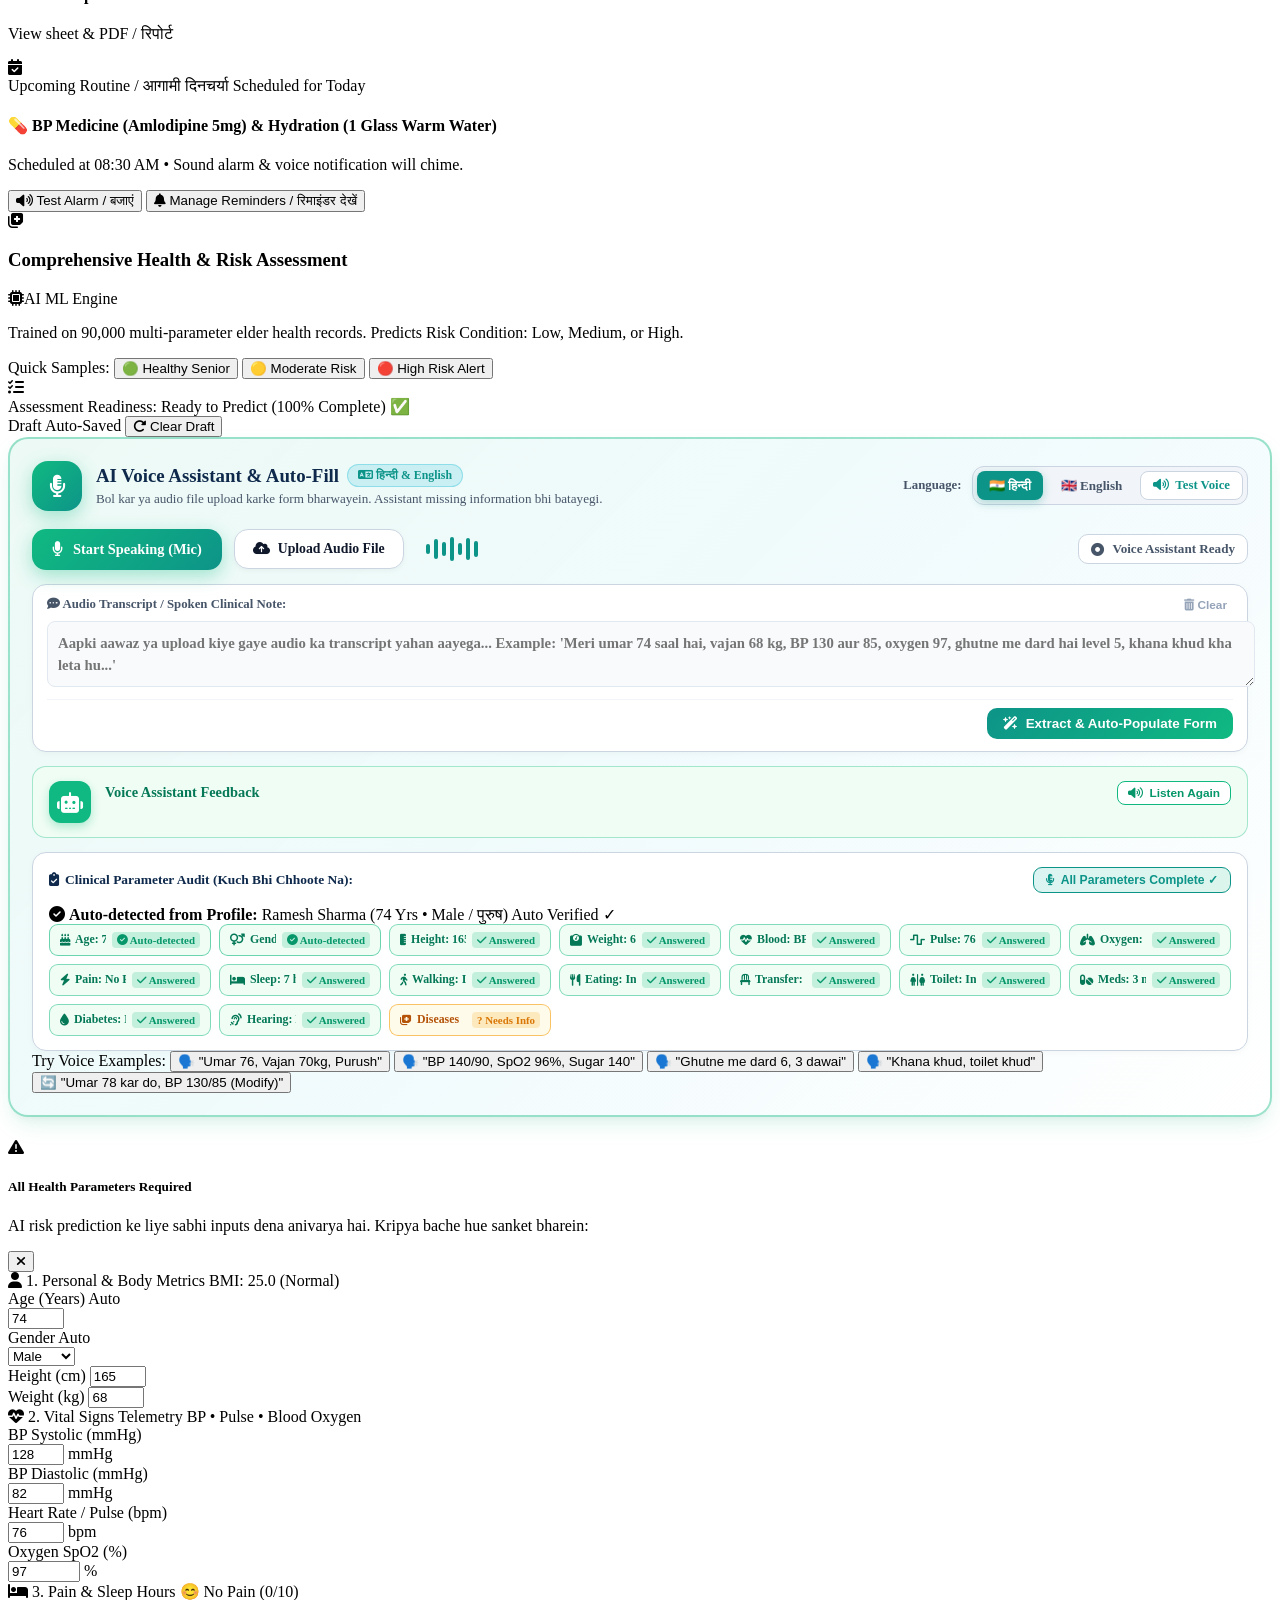
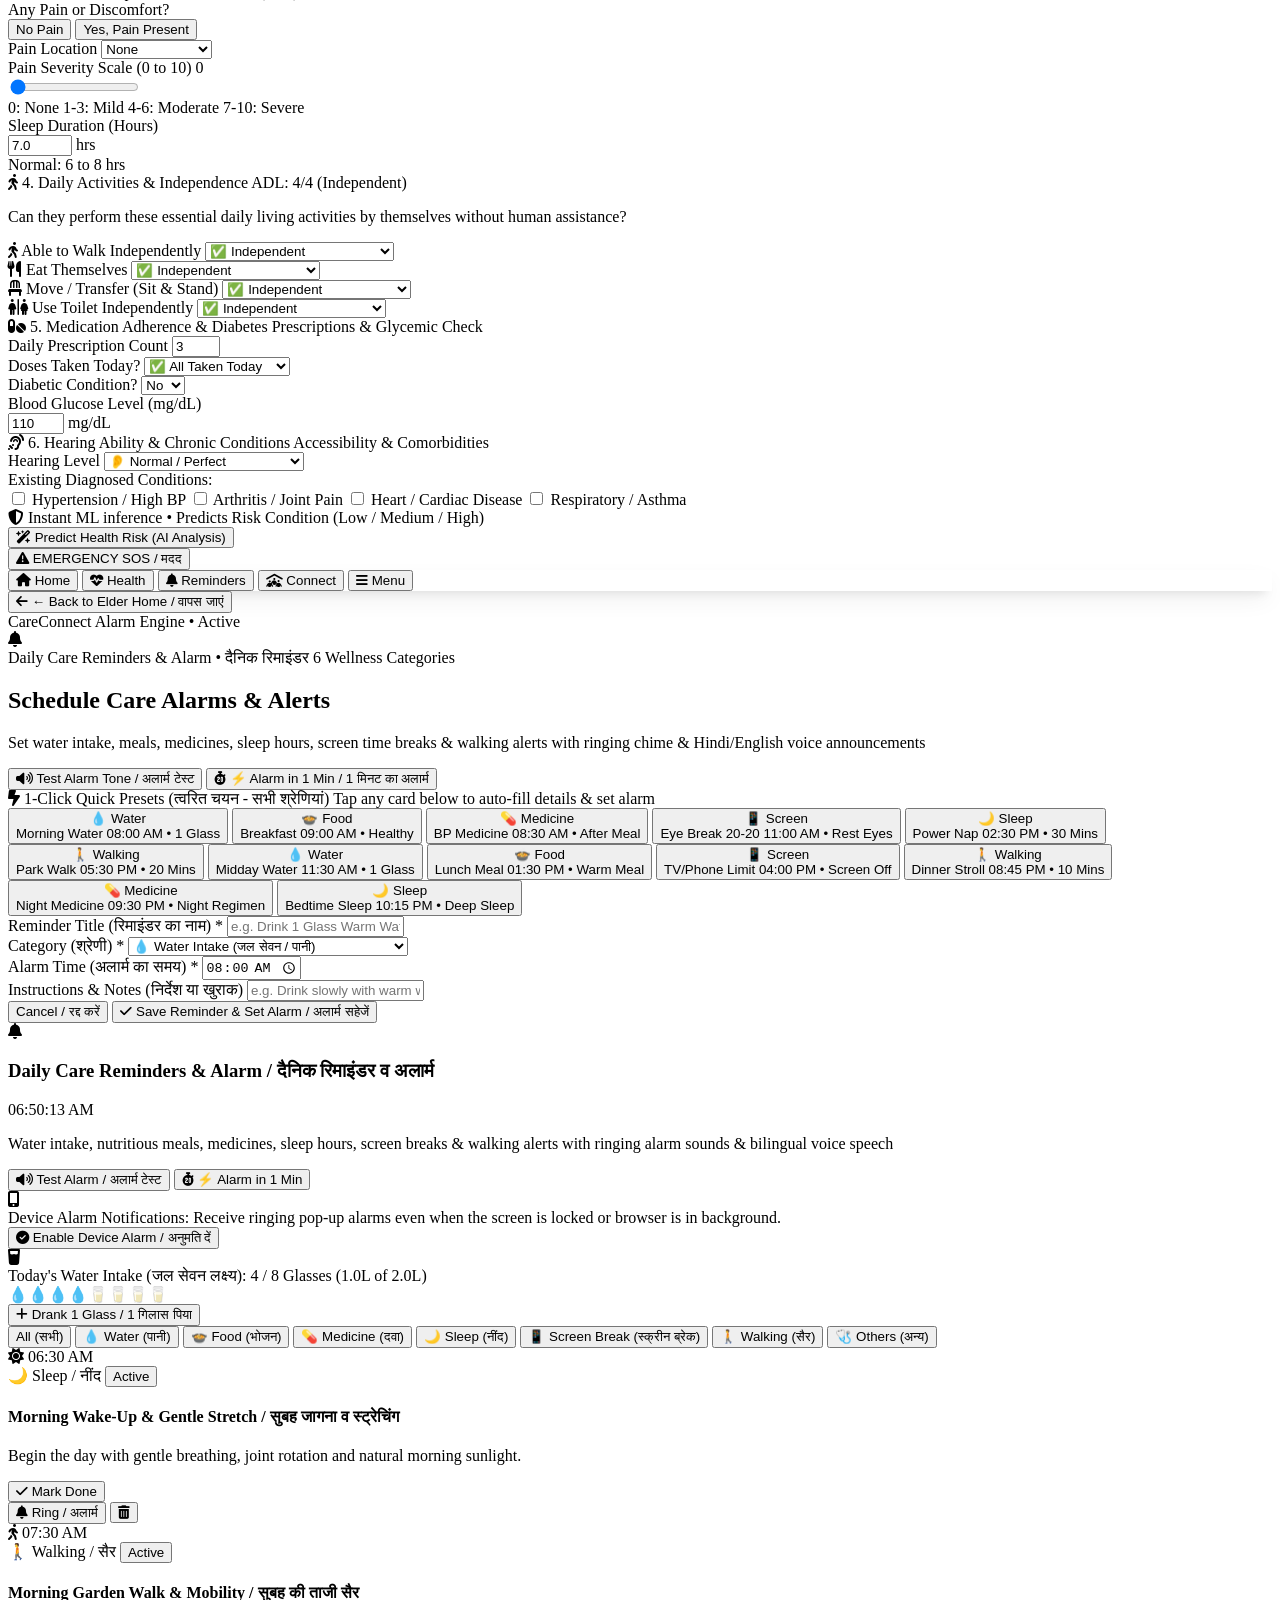
==== commit a5ee0910: "Implement dedicated Login and Create Account pages for all 4 portals with SQLite database verificati" ====
--- a/index.html
+++ b/index.html
@@ -479,7 +479,7 @@
               <div class="space-y-3 sm:space-y-3.5">
 
                 <!-- 1. Care Coordinator -->
-                <div onclick="enterDashboard('coordinator')"
+                <div onclick="selectRoleForAuth('coordinator')"
                   class="group bg-[#f0fbf7] hover:bg-[#e4f7ee] border-2 border-[#c8f0dc] hover:border-[#10b981] rounded-2xl p-3.5 sm:p-4 flex items-center justify-between cursor-pointer transition-all duration-200 hover:shadow-lg hover:shadow-emerald-500/15 active:scale-[0.99]">
                   <div class="flex items-center space-x-3.5">
                     <div class="w-12 h-12 sm:w-14 sm:h-14 rounded-2xl bg-gradient-to-tr from-[#10b981] to-[#059669] text-white flex items-center justify-center text-xl sm:text-2xl flex-shrink-0 shadow-md shadow-emerald-500/20 group-hover:scale-105 transition-transform">
@@ -499,7 +499,7 @@
                 </div>
 
                 <!-- 2. Senior Companion -->
-                <div onclick="enterDashboard('senior')"
+                <div onclick="selectRoleForAuth('senior')"
                   class="group bg-[#f0f7ff] hover:bg-[#e2effe] border-2 border-[#cbe3fd] hover:border-[#0284c7] rounded-2xl p-3.5 sm:p-4 flex items-center justify-between cursor-pointer transition-all duration-200 hover:shadow-lg hover:shadow-sky-500/15 active:scale-[0.99]">
                   <div class="flex items-center space-x-3.5">
                     <div class="w-12 h-12 sm:w-14 sm:h-14 rounded-2xl bg-gradient-to-tr from-[#0284c7] to-[#0369a1] text-white flex items-center justify-center text-xl sm:text-2xl flex-shrink-0 shadow-md shadow-sky-500/20 group-hover:scale-105 transition-transform">
@@ -519,7 +519,7 @@
                 </div>
 
                 <!-- 3. Family Member -->
-                <div onclick="enterDashboard('family')"
+                <div onclick="selectRoleForAuth('family')"
                   class="group bg-[#f7f3ff] hover:bg-[#ece3ff] border-2 border-[#dfd2fd] hover:border-[#7c3aed] rounded-2xl p-3.5 sm:p-4 flex items-center justify-between cursor-pointer transition-all duration-200 hover:shadow-lg hover:shadow-purple-500/15 active:scale-[0.99]">
                   <div class="flex items-center space-x-3.5">
                     <div class="w-12 h-12 sm:w-14 sm:h-14 rounded-2xl bg-gradient-to-tr from-[#7c3aed] to-[#6d28d9] text-white flex items-center justify-center text-xl sm:text-2xl flex-shrink-0 shadow-md shadow-purple-500/20 group-hover:scale-105 transition-transform">
@@ -539,7 +539,7 @@
                 </div>
 
                 <!-- 4. Operations Manager -->
-                <div onclick="enterDashboard('operations')"
+                <div onclick="selectRoleForAuth('operations')"
                   class="group bg-[#fff7ed] hover:bg-[#ffedd5] border-2 border-[#fed7aa] hover:border-[#ea580c] rounded-2xl p-3.5 sm:p-4 flex items-center justify-between cursor-pointer transition-all duration-200 hover:shadow-lg hover:shadow-orange-500/15 active:scale-[0.99]">
                   <div class="flex items-center space-x-3.5">
                     <div class="w-12 h-12 sm:w-14 sm:h-14 rounded-2xl bg-gradient-to-tr from-[#f97316] to-[#c2410c] text-white flex items-center justify-center text-xl sm:text-2xl flex-shrink-0 shadow-md shadow-orange-500/20 group-hover:scale-105 transition-transform">
@@ -593,6 +593,19 @@
 
               <!-- ================= 1. SIGN IN FORM ================= -->
               <div id="auth-form-signin" class="space-y-4">
+                <!-- Dynamic Alert for Sign In (Incorrect Password / Account Not Found) -->
+                <div id="auth-signin-alert" class="hidden p-3.5 rounded-2xl bg-rose-50 border-2 border-rose-200 text-xs text-rose-900 flex items-start space-x-2.5"></div>
+
+                <!-- Demo Account Quick Credentials Helper Bar -->
+                <div id="auth-demo-hint-box" class="p-3 rounded-2xl bg-teal-50/80 border border-teal-200/80 text-xs flex flex-wrap items-center justify-between gap-2 shadow-xs">
+                  <div class="flex items-center space-x-2 text-slate-700">
+                    <span class="w-6 h-6 rounded-lg bg-teal-600 text-white flex items-center justify-center text-[10px]"><i class="fa-solid fa-key"></i></span>
+                    <span class="text-[11px]">Existing DB Account: <strong id="demo-hint-email" class="font-mono text-teal-950">ramesh.senior@careconnect.in</strong> • <code class="bg-white/80 px-1 py-0.5 rounded text-[10px] border border-teal-200 font-mono text-slate-600">password123</code></span>
+                  </div>
+                  <button type="button" onclick="fillDemoCredentials()" class="px-2.5 py-1 rounded-xl bg-teal-600 hover:bg-teal-700 text-white font-extrabold text-[11px] transition-all shadow-xs active:scale-95">
+                    ⚡ Fill Demo
+                  </button>
+                </div>
                 <form onsubmit="handleSignInSubmit(event)" class="space-y-3.5">
                   <div>
                     <label id="lbl-signin-email" class="block text-xs font-bold text-slate-700 mb-1">
@@ -718,6 +731,8 @@
 
               <!-- ================= 3. CREATE ACCOUNT FORM (ROLE SPECIFIC) ================= -->
               <div id="auth-form-signup" class="hidden space-y-3.5">
+                <!-- Dynamic Alert for Account Creation (Duplicate Email / Validation Error) -->
+                <div id="auth-signup-alert" class="hidden p-3.5 rounded-2xl bg-rose-50 border-2 border-rose-200 text-xs text-rose-900 flex items-start space-x-2.5"></div>
                 <form onsubmit="handleSignUpSubmit(event)" class="space-y-3">
                   <div>
                     <label class="block text-xs font-bold text-slate-700 mb-1" data-i18n="lbl_full_name">Full Name</label>
@@ -736,14 +751,26 @@
                     <!-- Populated dynamically based on role -->
                   </div>
 
-                  <div>
-                    <label class="block text-xs font-bold text-slate-700 mb-1" data-i18n="lbl_create_password">Create Password</label>
-                    <div class="relative">
-                      <input id="signup-password" type="password" value="pass1234" required
-                        class="w-full px-3.5 py-2 rounded-xl border border-slate-300 text-xs font-semibold focus:ring-2 focus:ring-teal-500 bg-slate-50/50 pr-10">
-                      <button type="button" onclick="togglePasswordVisibility('signup-password', 'eye-signup')" class="absolute right-3 top-2 text-slate-400 hover:text-slate-600">
-                        <i id="eye-signup" class="fa-solid fa-eye text-xs"></i>
-                      </button>
+                  <div class="grid grid-cols-1 sm:grid-cols-2 gap-2.5">
+                    <div>
+                      <label class="block text-xs font-bold text-slate-700 mb-1" data-i18n="lbl_create_password">Create Password *</label>
+                      <div class="relative">
+                        <input id="signup-password" type="password" placeholder="Min 6 characters" required
+                          class="w-full px-3 py-2 rounded-xl border border-slate-300 text-xs font-semibold focus:ring-2 focus:ring-teal-500 bg-slate-50/50 pr-8">
+                        <button type="button" onclick="togglePasswordVisibility('signup-password', 'eye-signup')" class="absolute right-2.5 top-2 text-slate-400 hover:text-slate-600">
+                          <i id="eye-signup" class="fa-solid fa-eye text-xs"></i>
+                        </button>
+                      </div>
+                    </div>
+                    <div>
+                      <label class="block text-xs font-bold text-slate-700 mb-1">Confirm Password *</label>
+                      <div class="relative">
+                        <input id="signup-password-confirm" type="password" placeholder="Re-enter password" required
+                          class="w-full px-3 py-2 rounded-xl border border-slate-300 text-xs font-semibold focus:ring-2 focus:ring-teal-500 bg-slate-50/50 pr-8">
+                        <button type="button" onclick="togglePasswordVisibility('signup-password-confirm', 'eye-signup-confirm')" class="absolute right-2.5 top-2 text-slate-400 hover:text-slate-600">
+                          <i id="eye-signup-confirm" class="fa-solid fa-eye text-xs"></i>
+                        </button>
+                      </div>
                     </div>
                   </div>
 
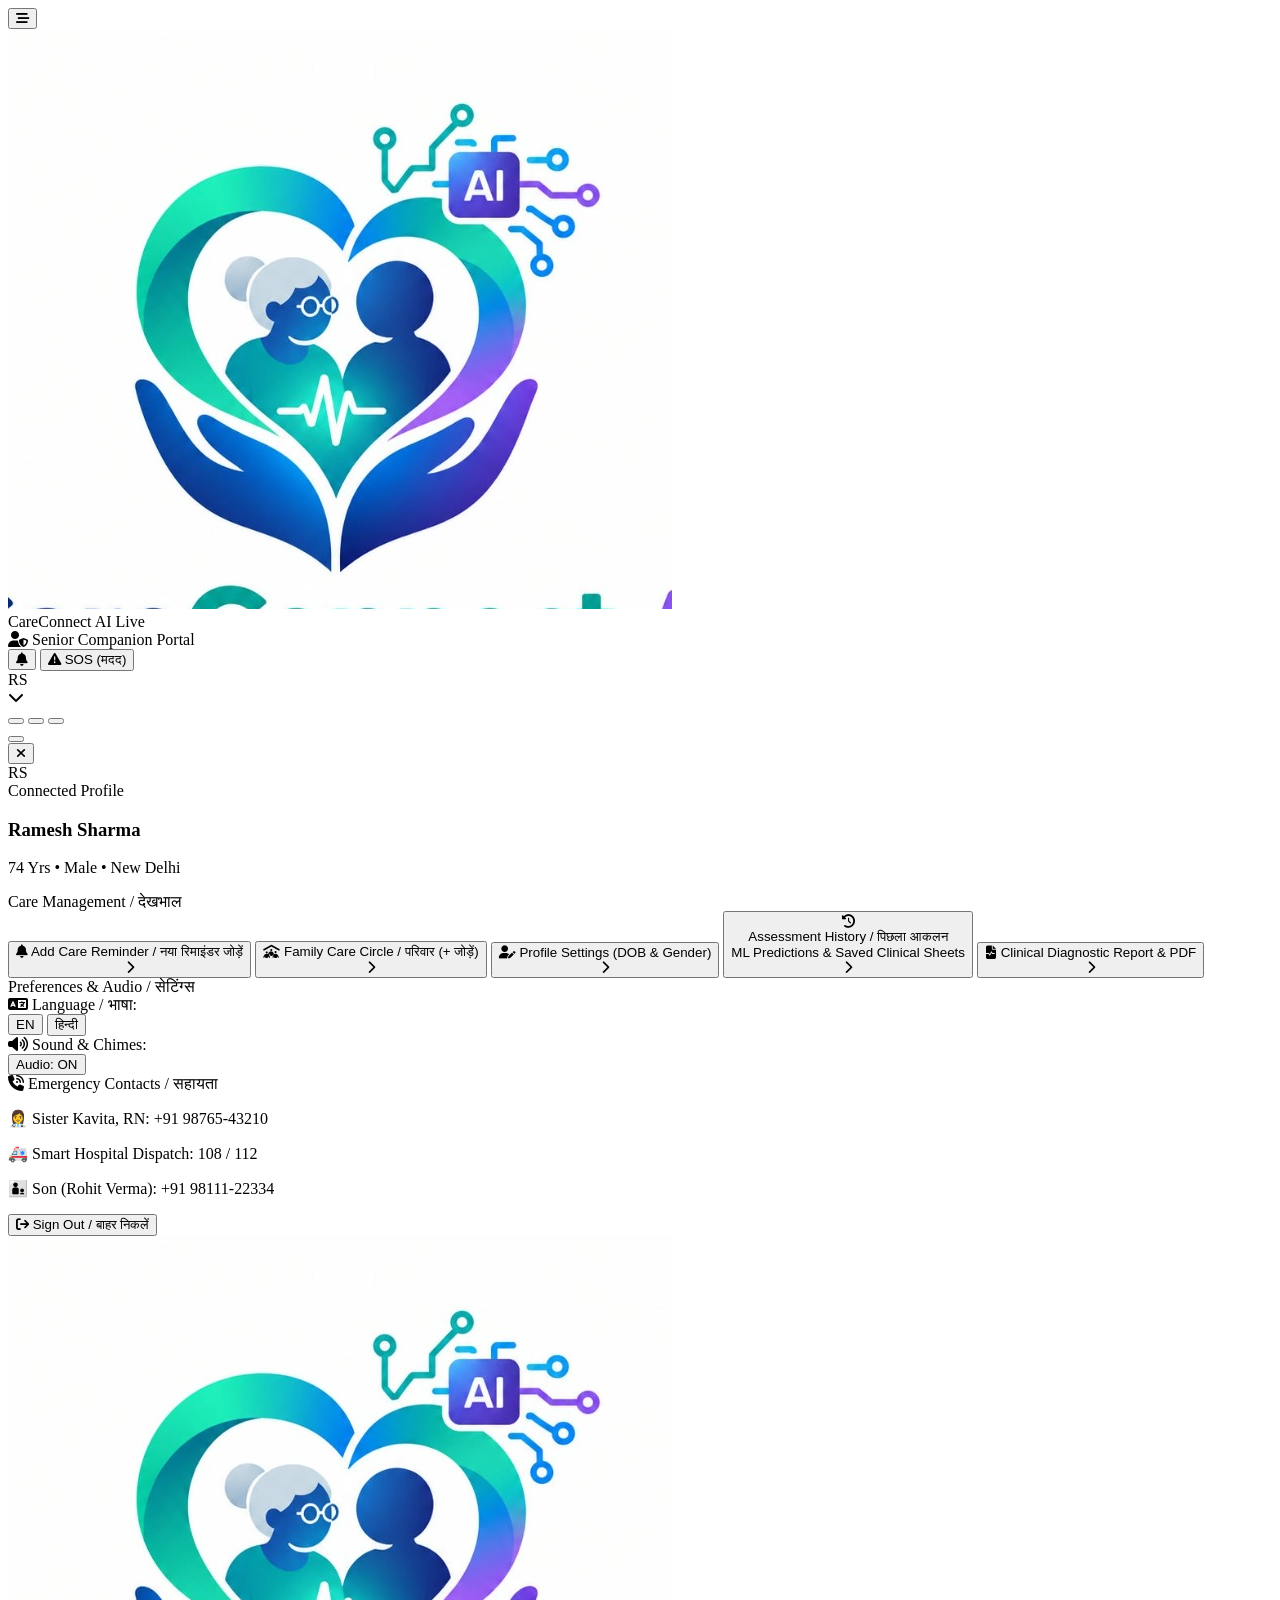
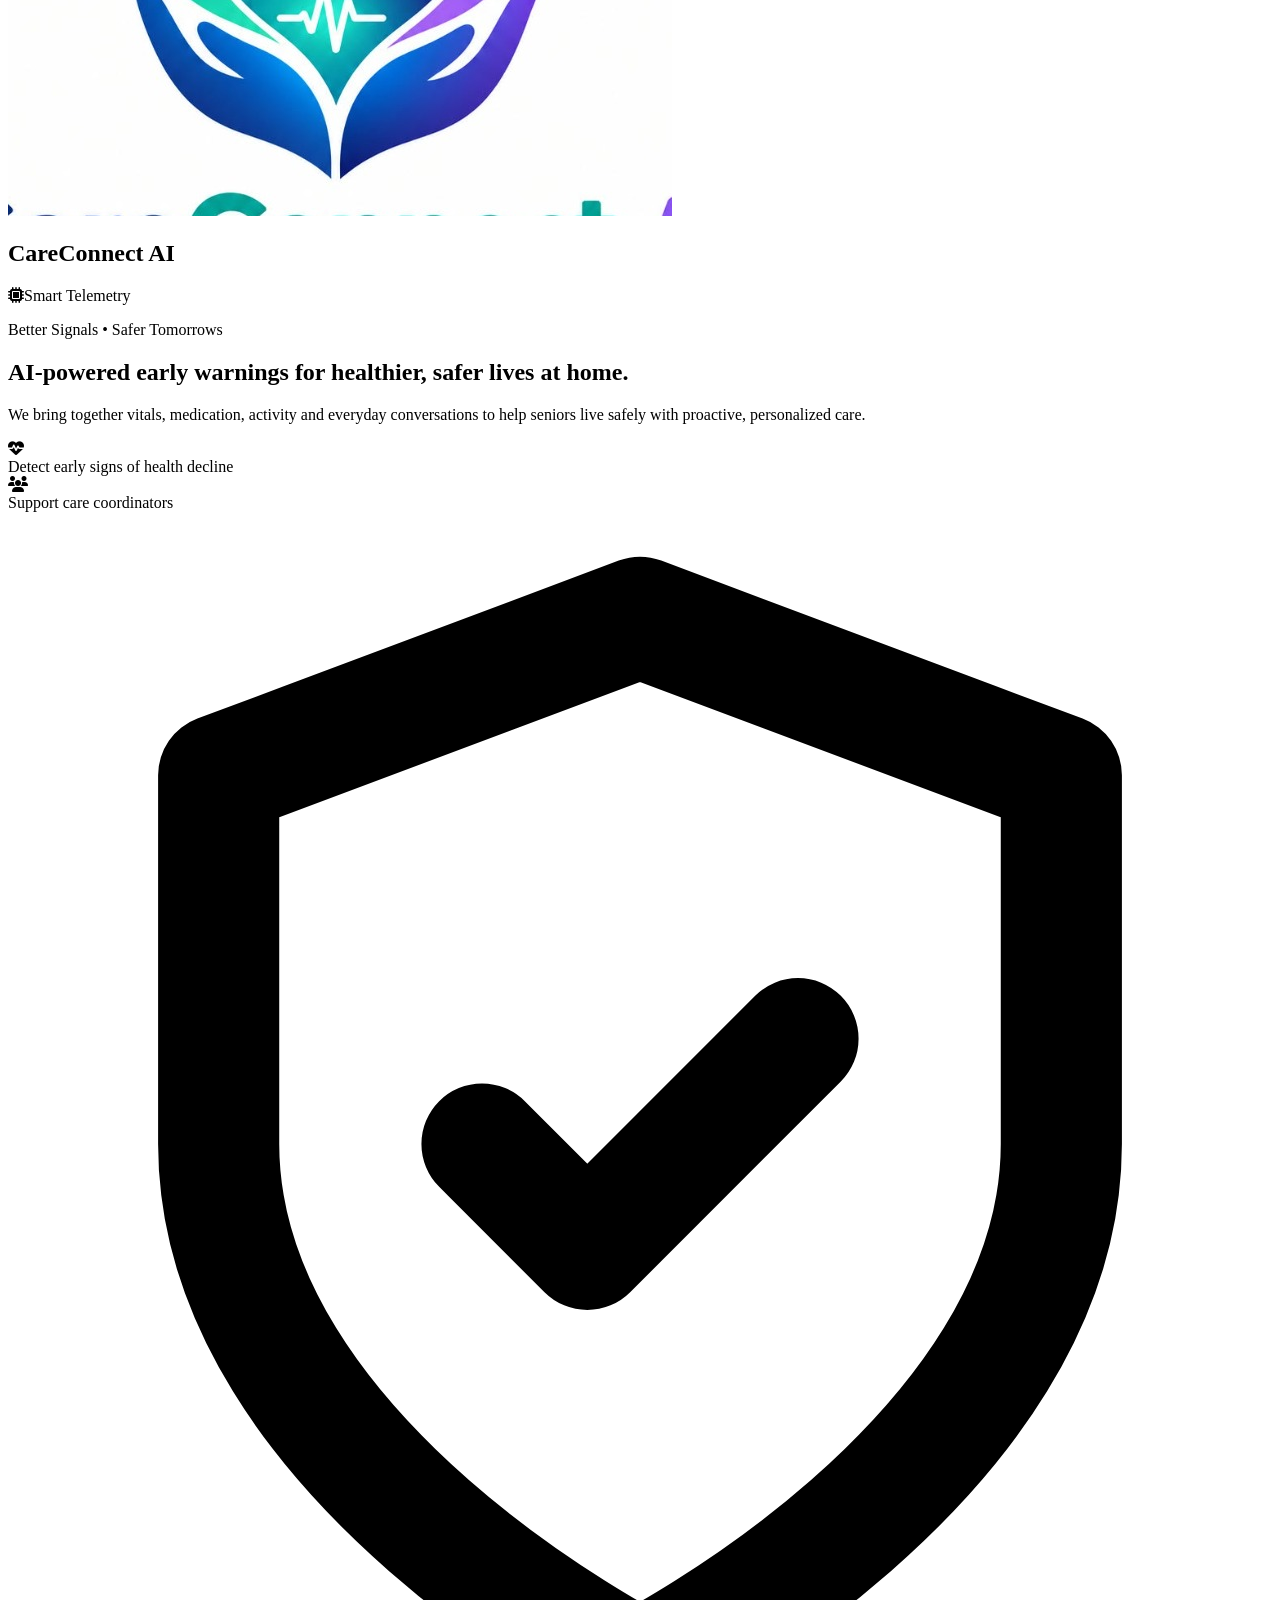
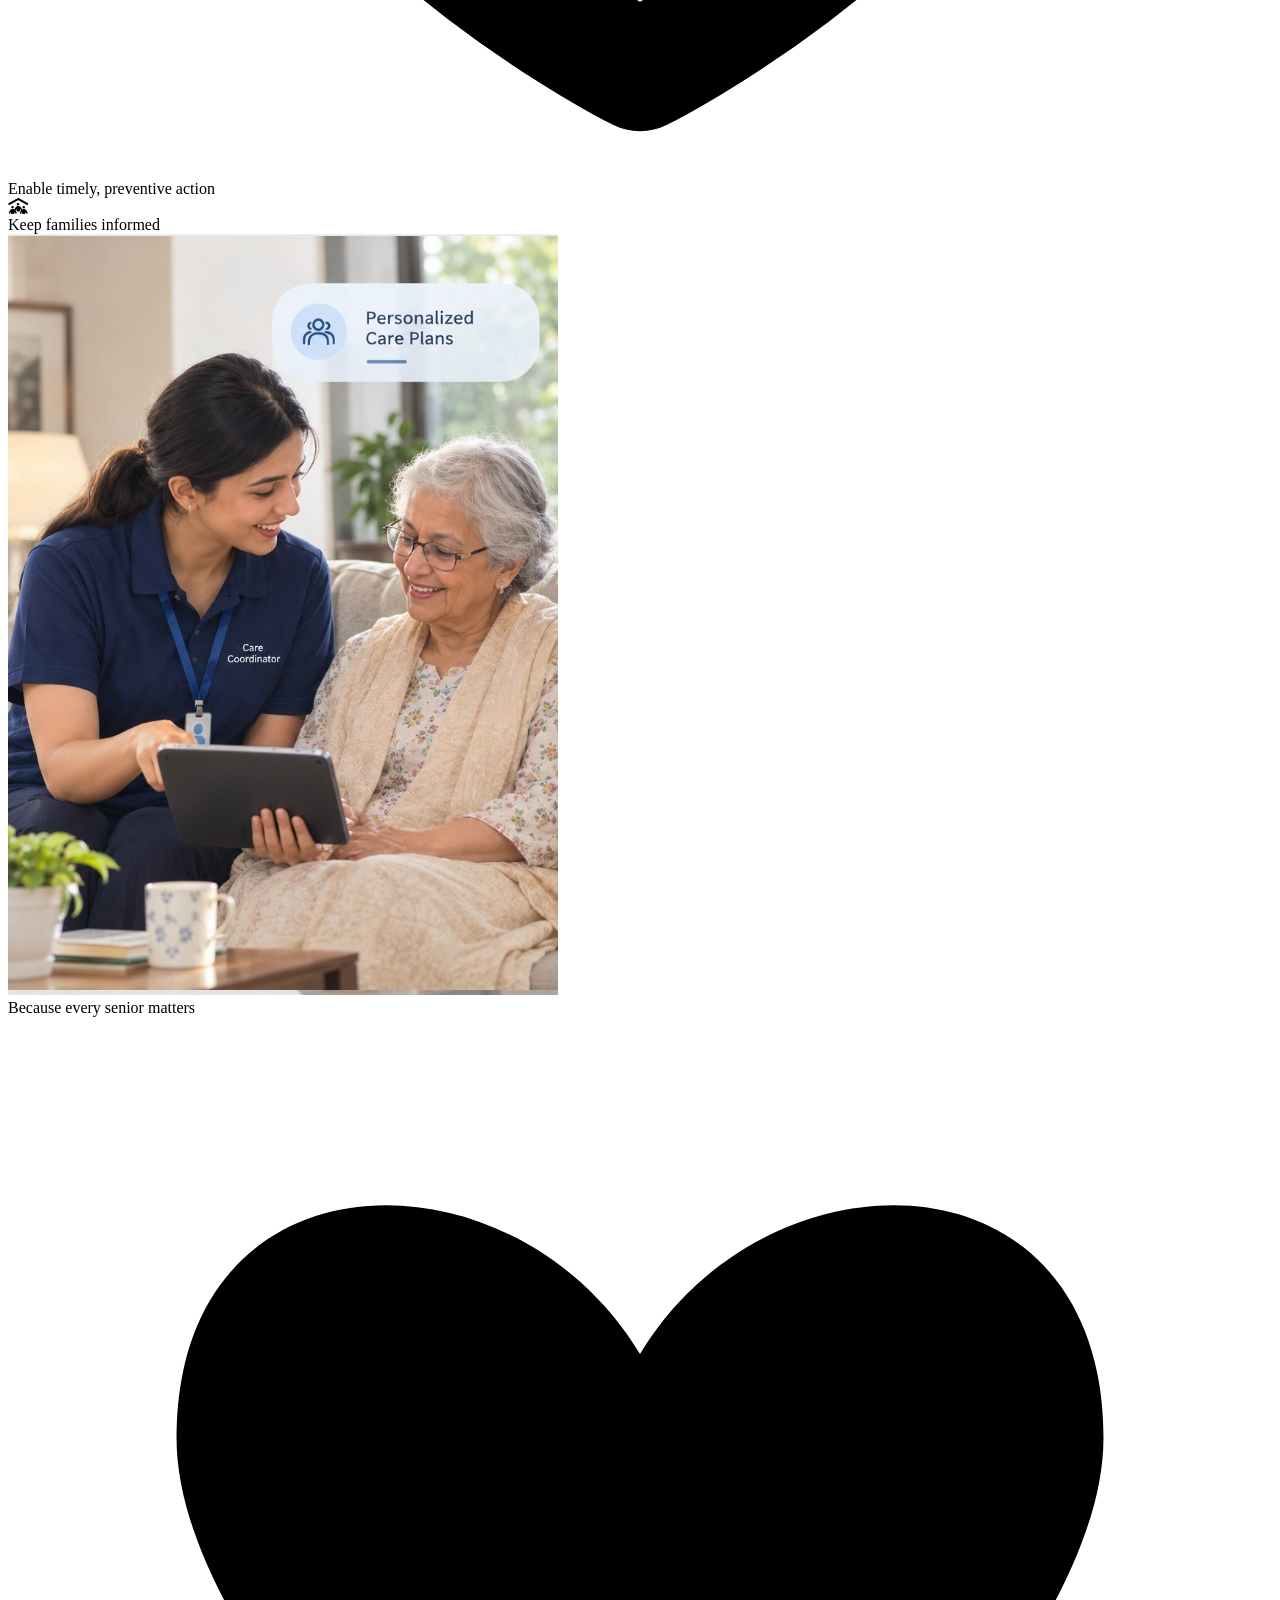
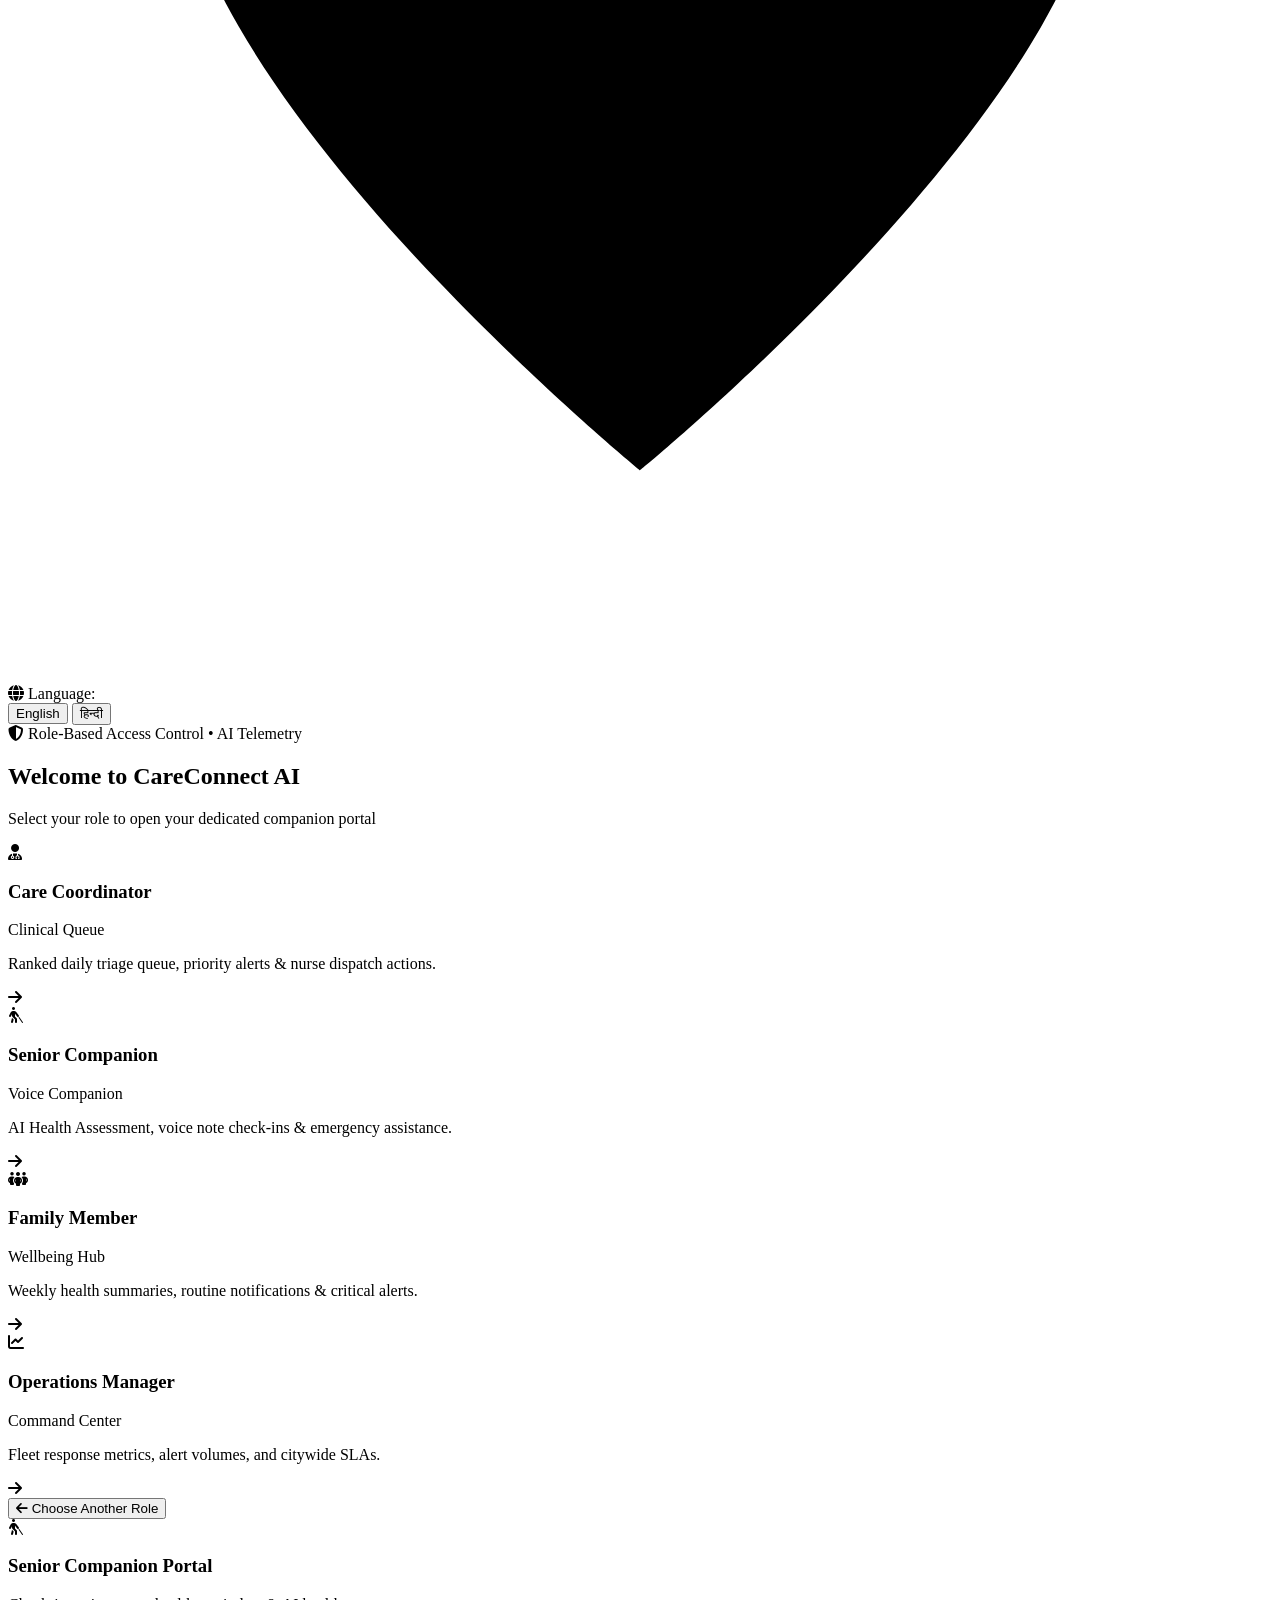
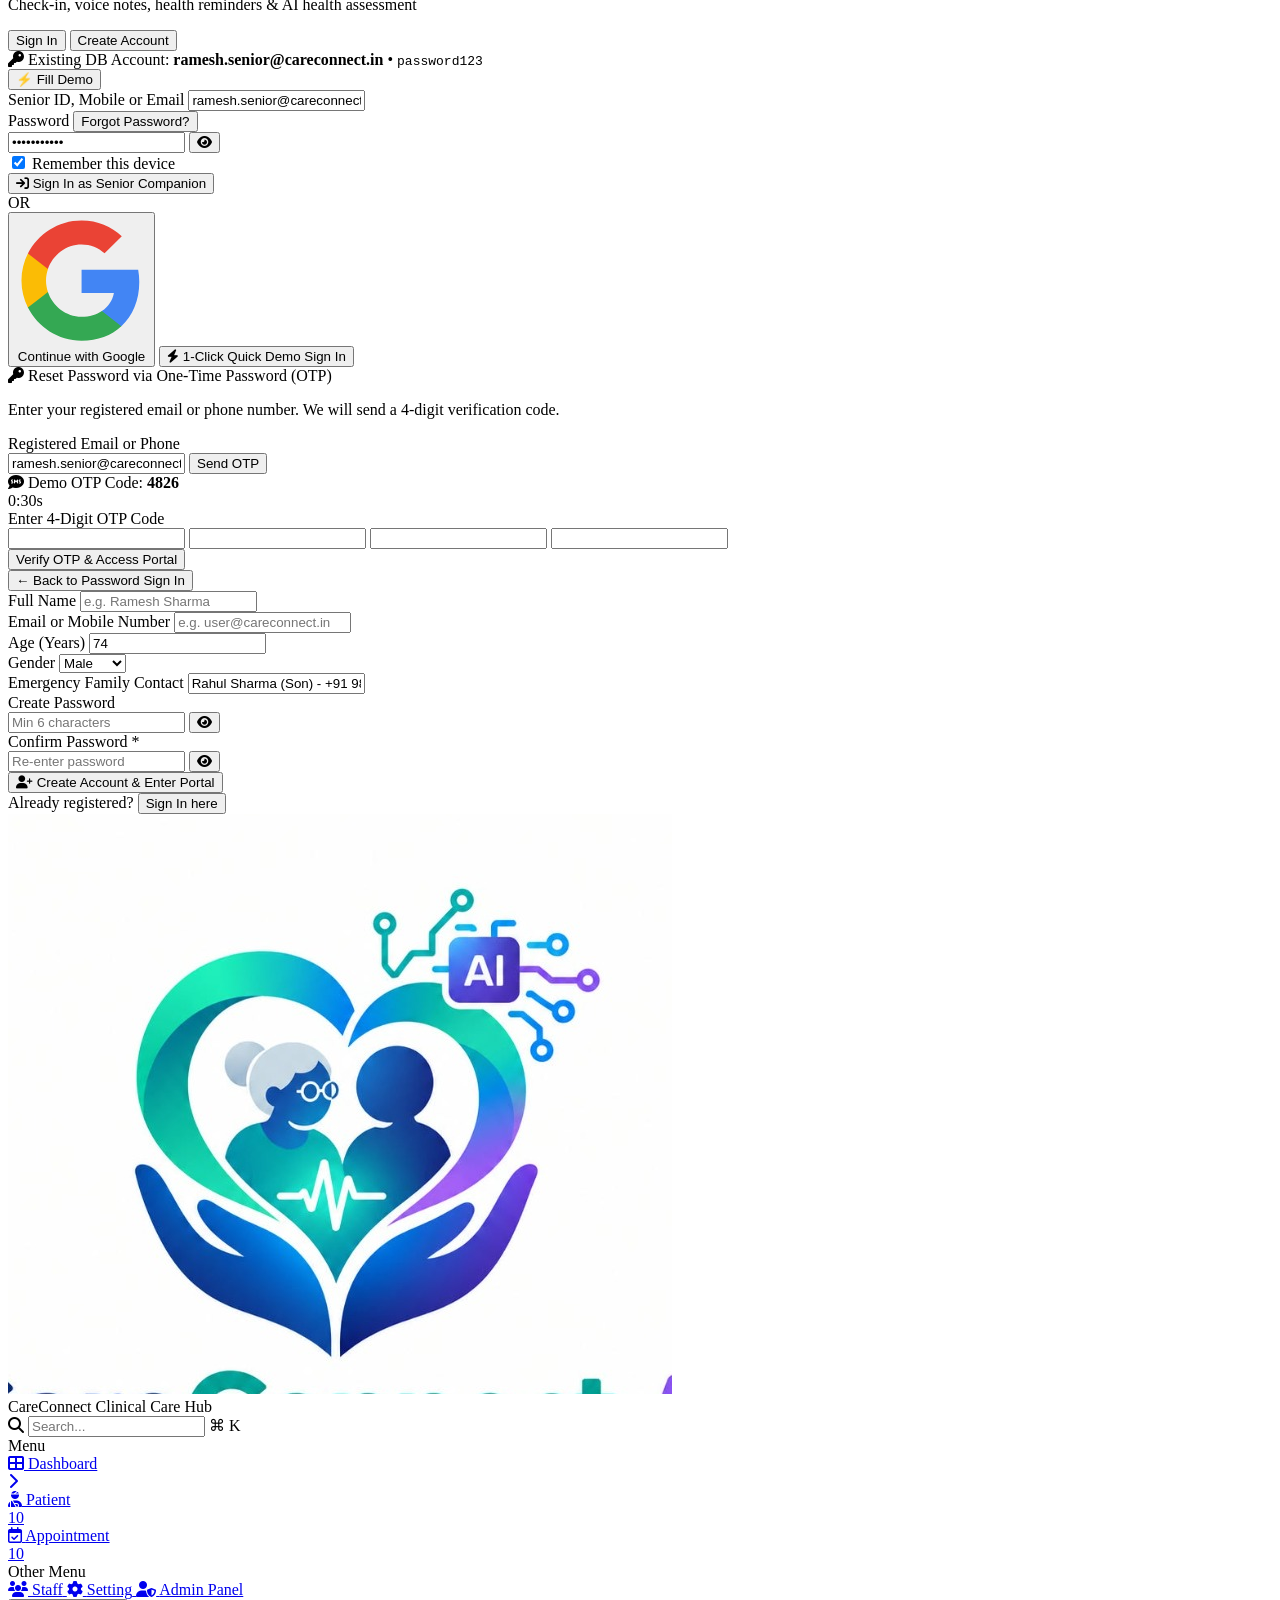
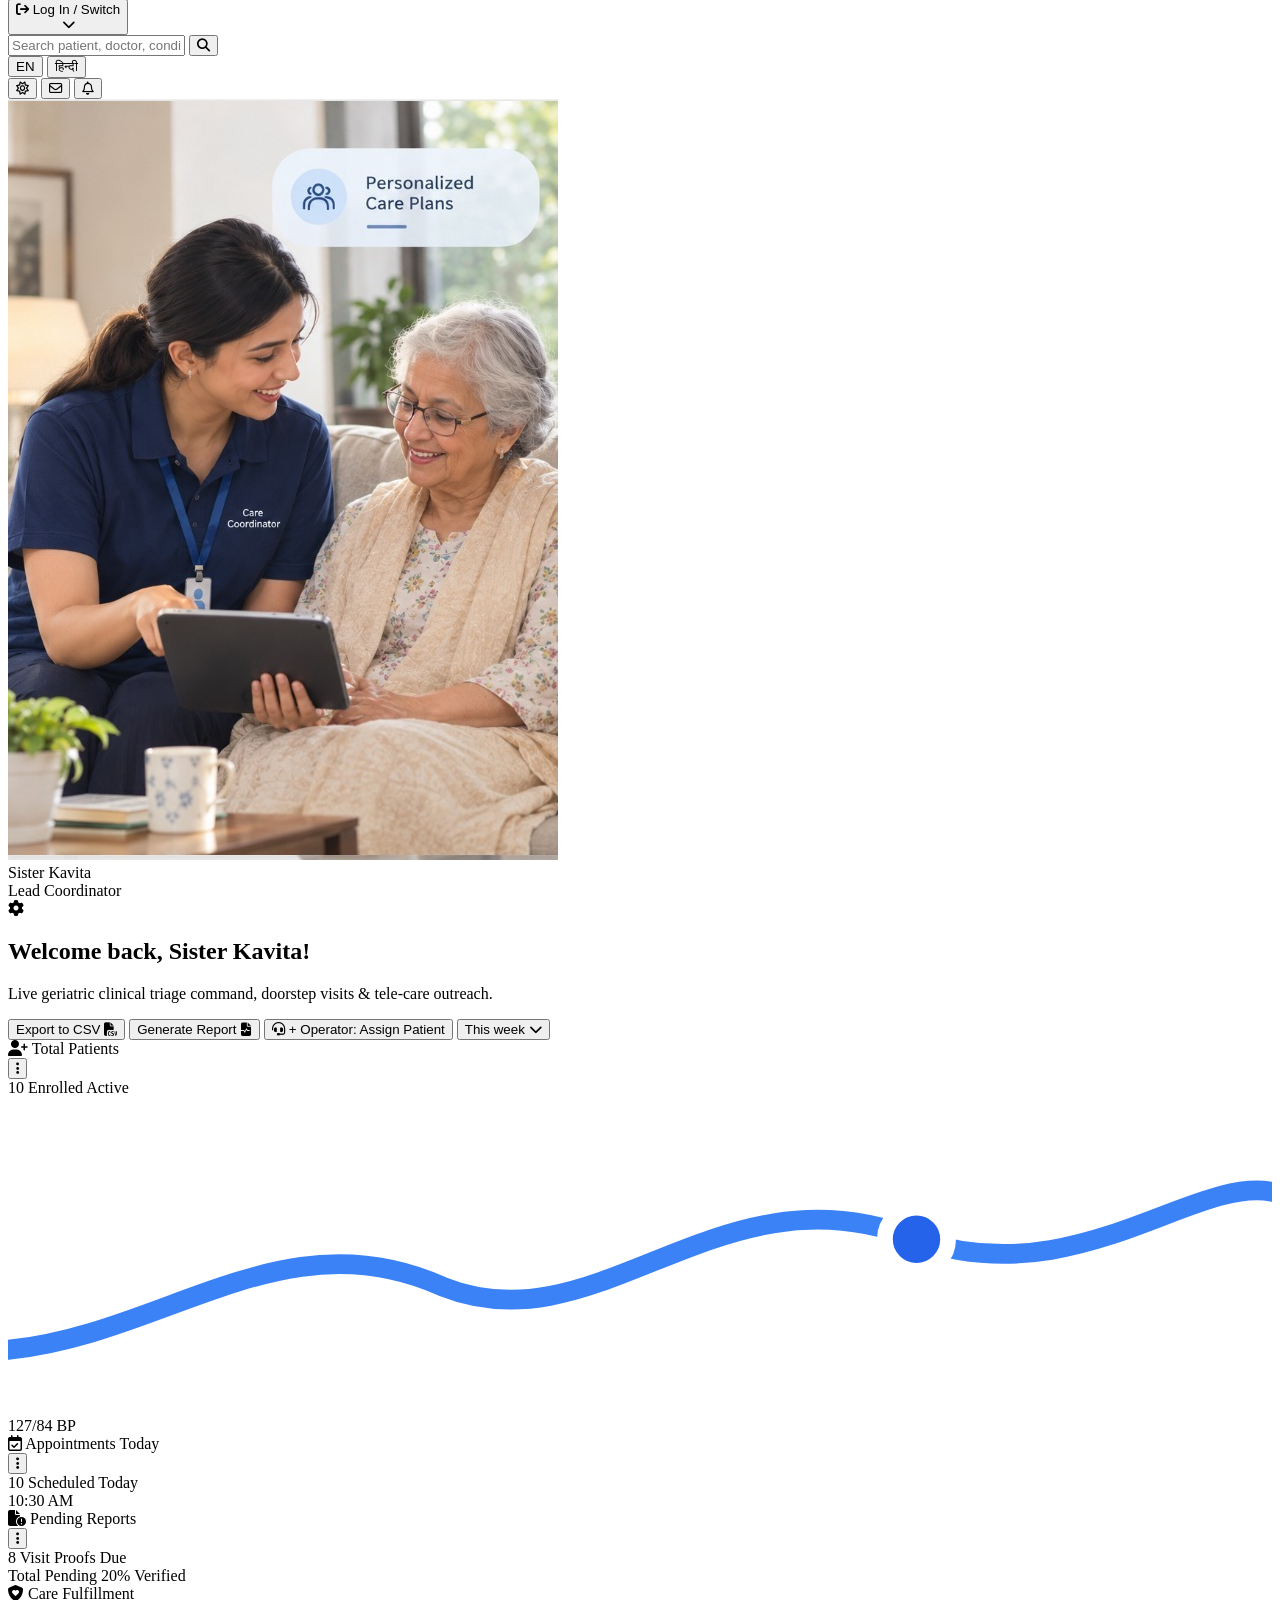
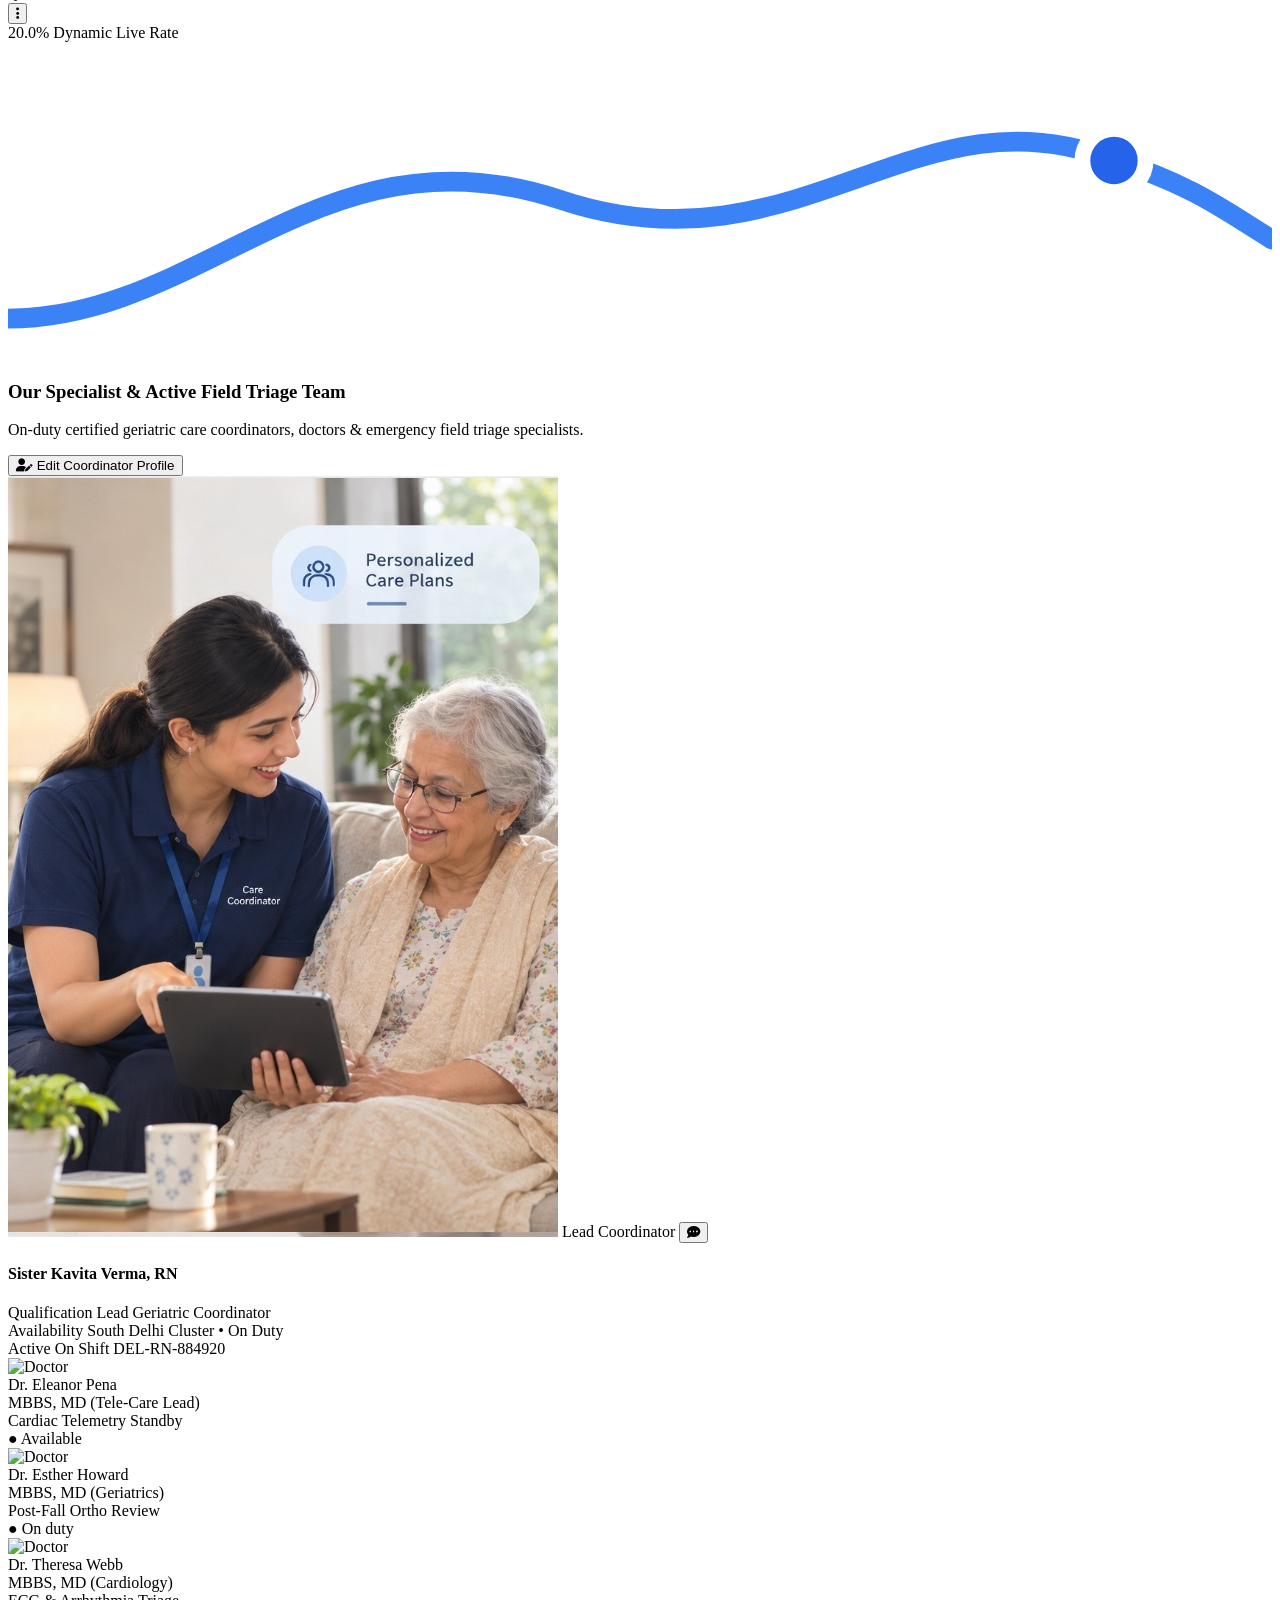
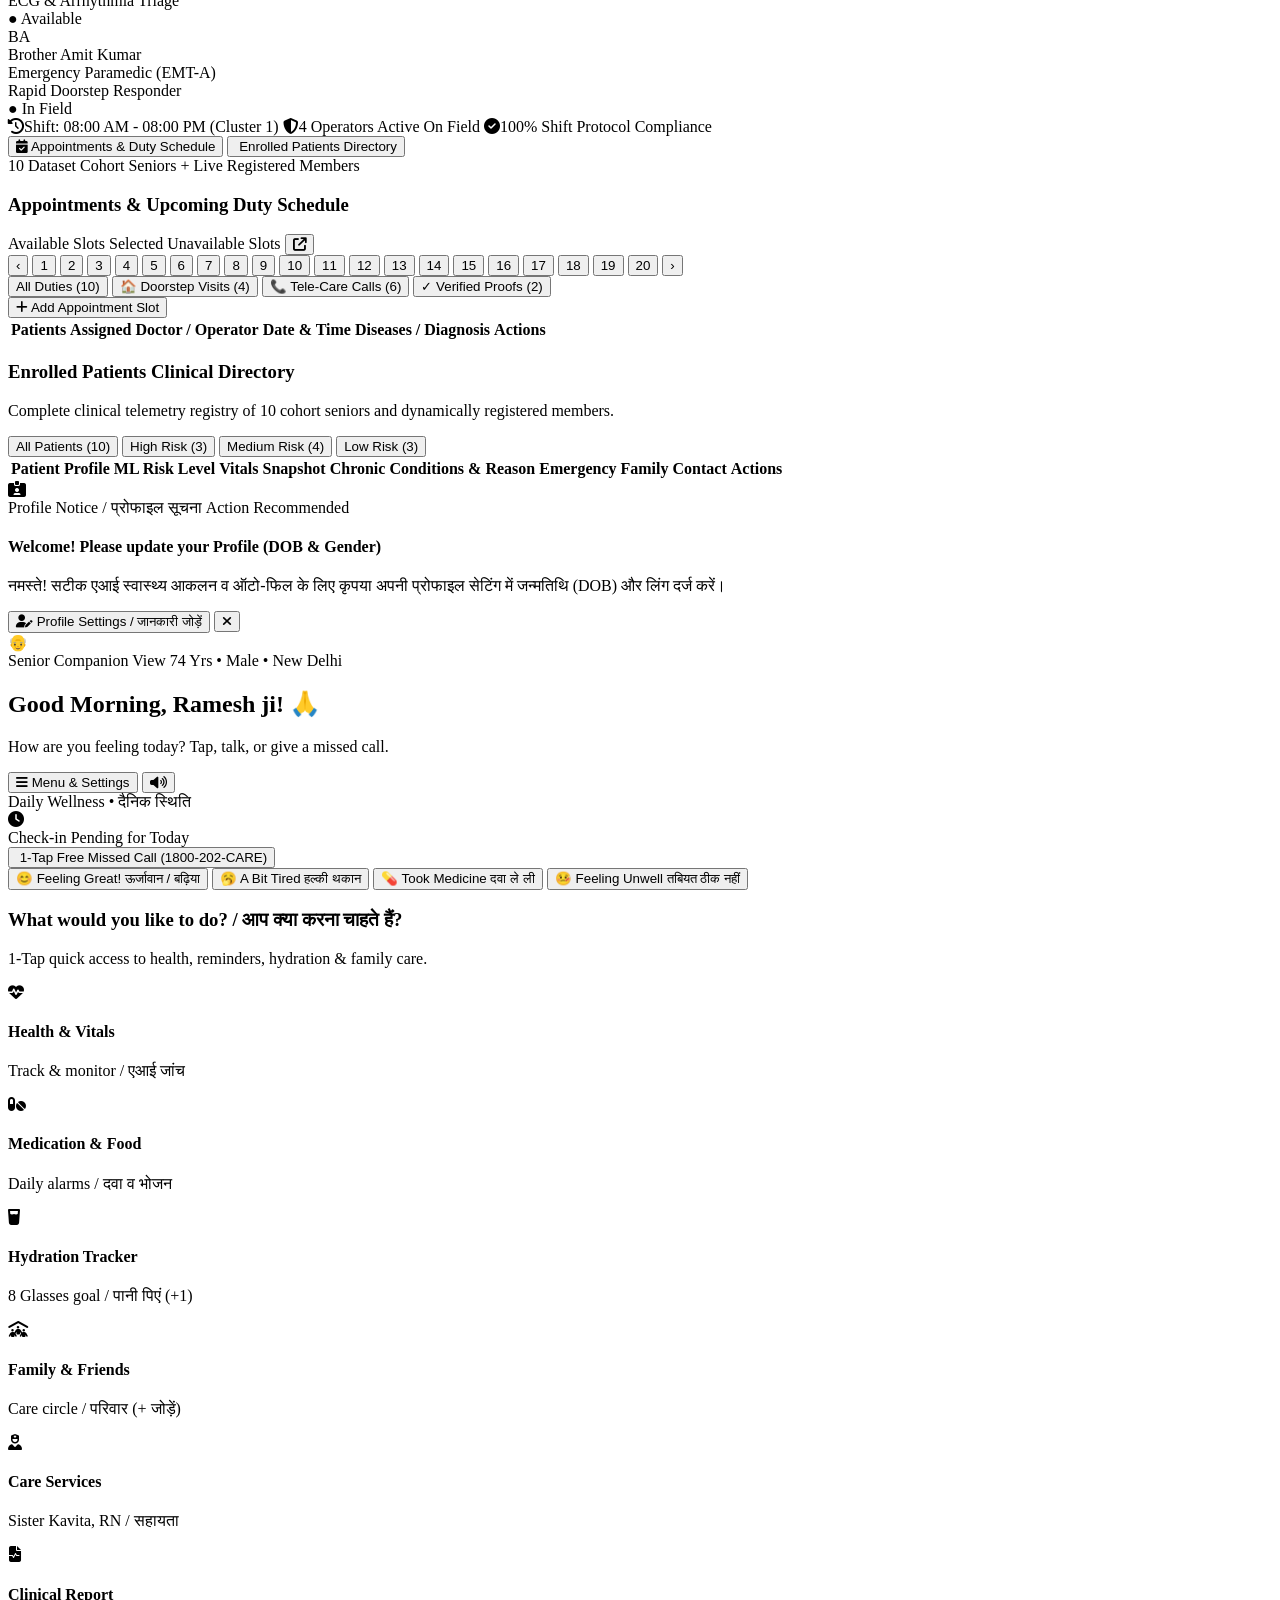
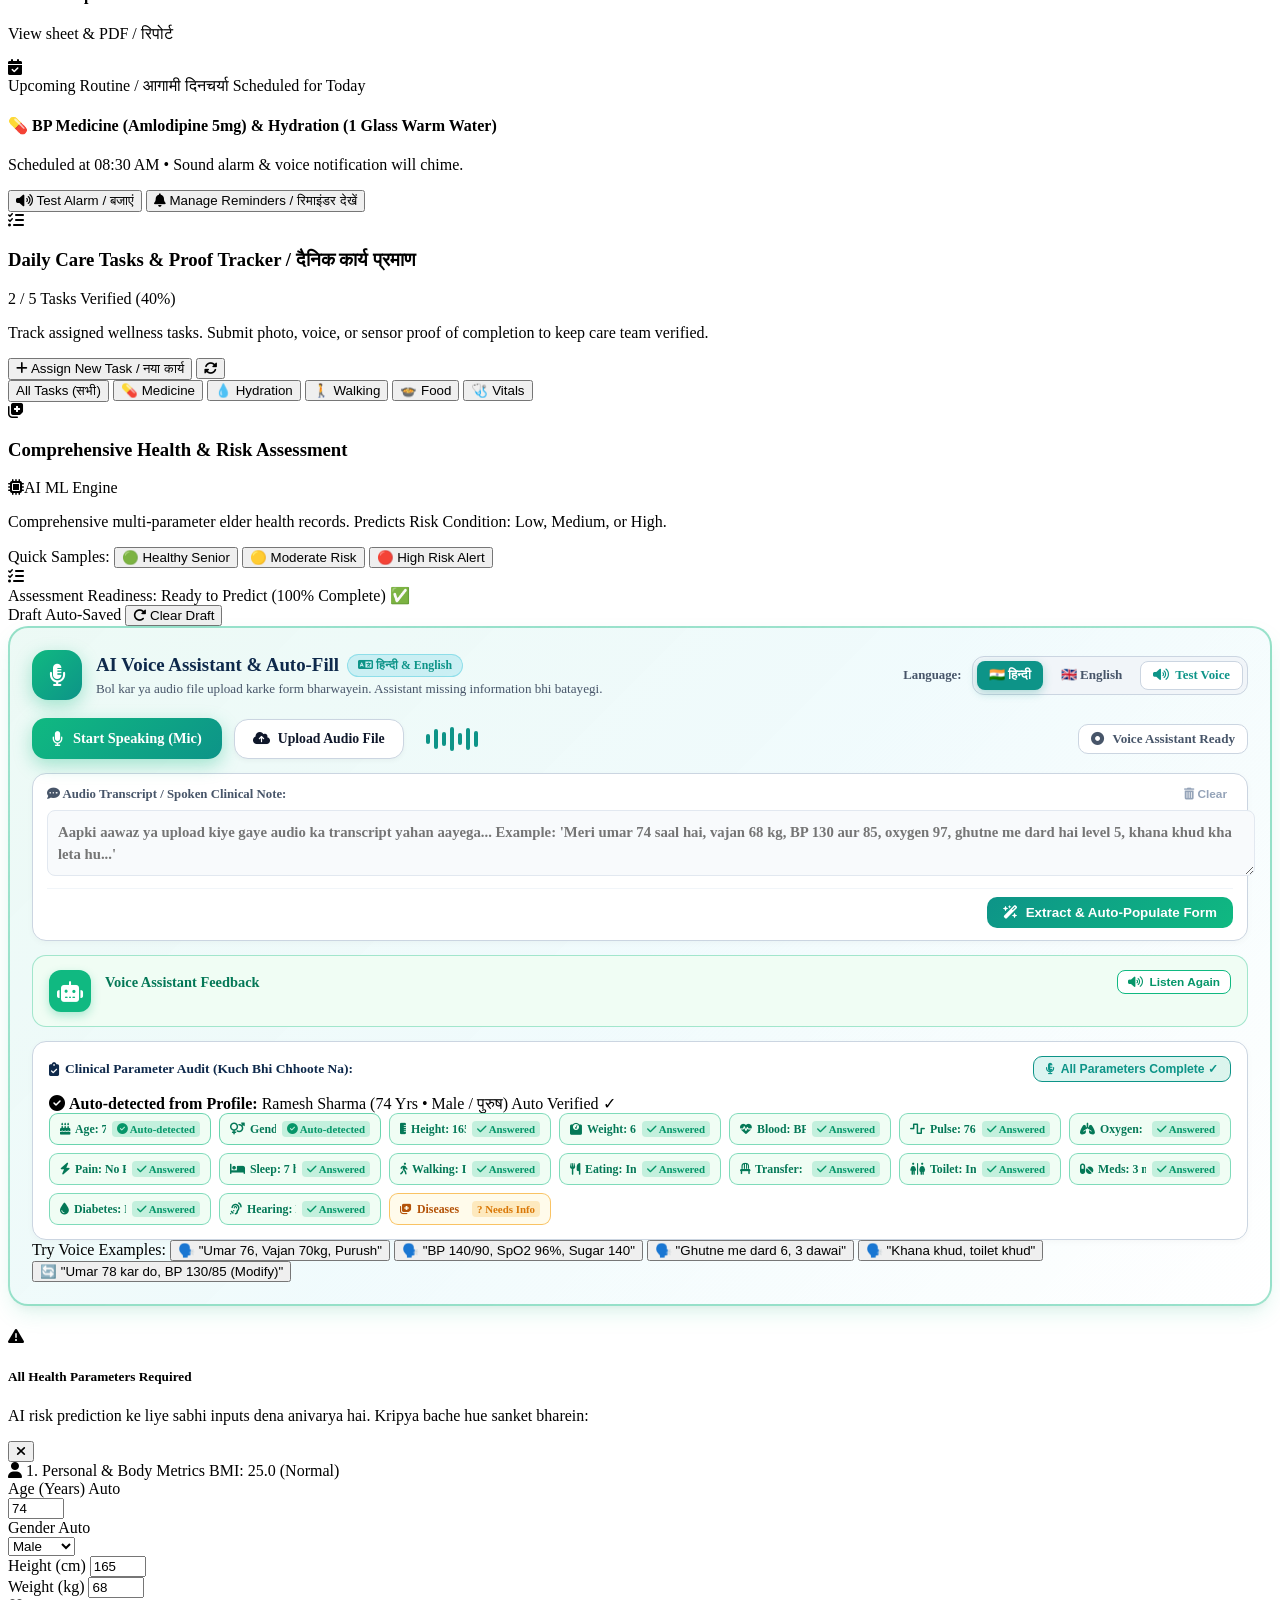
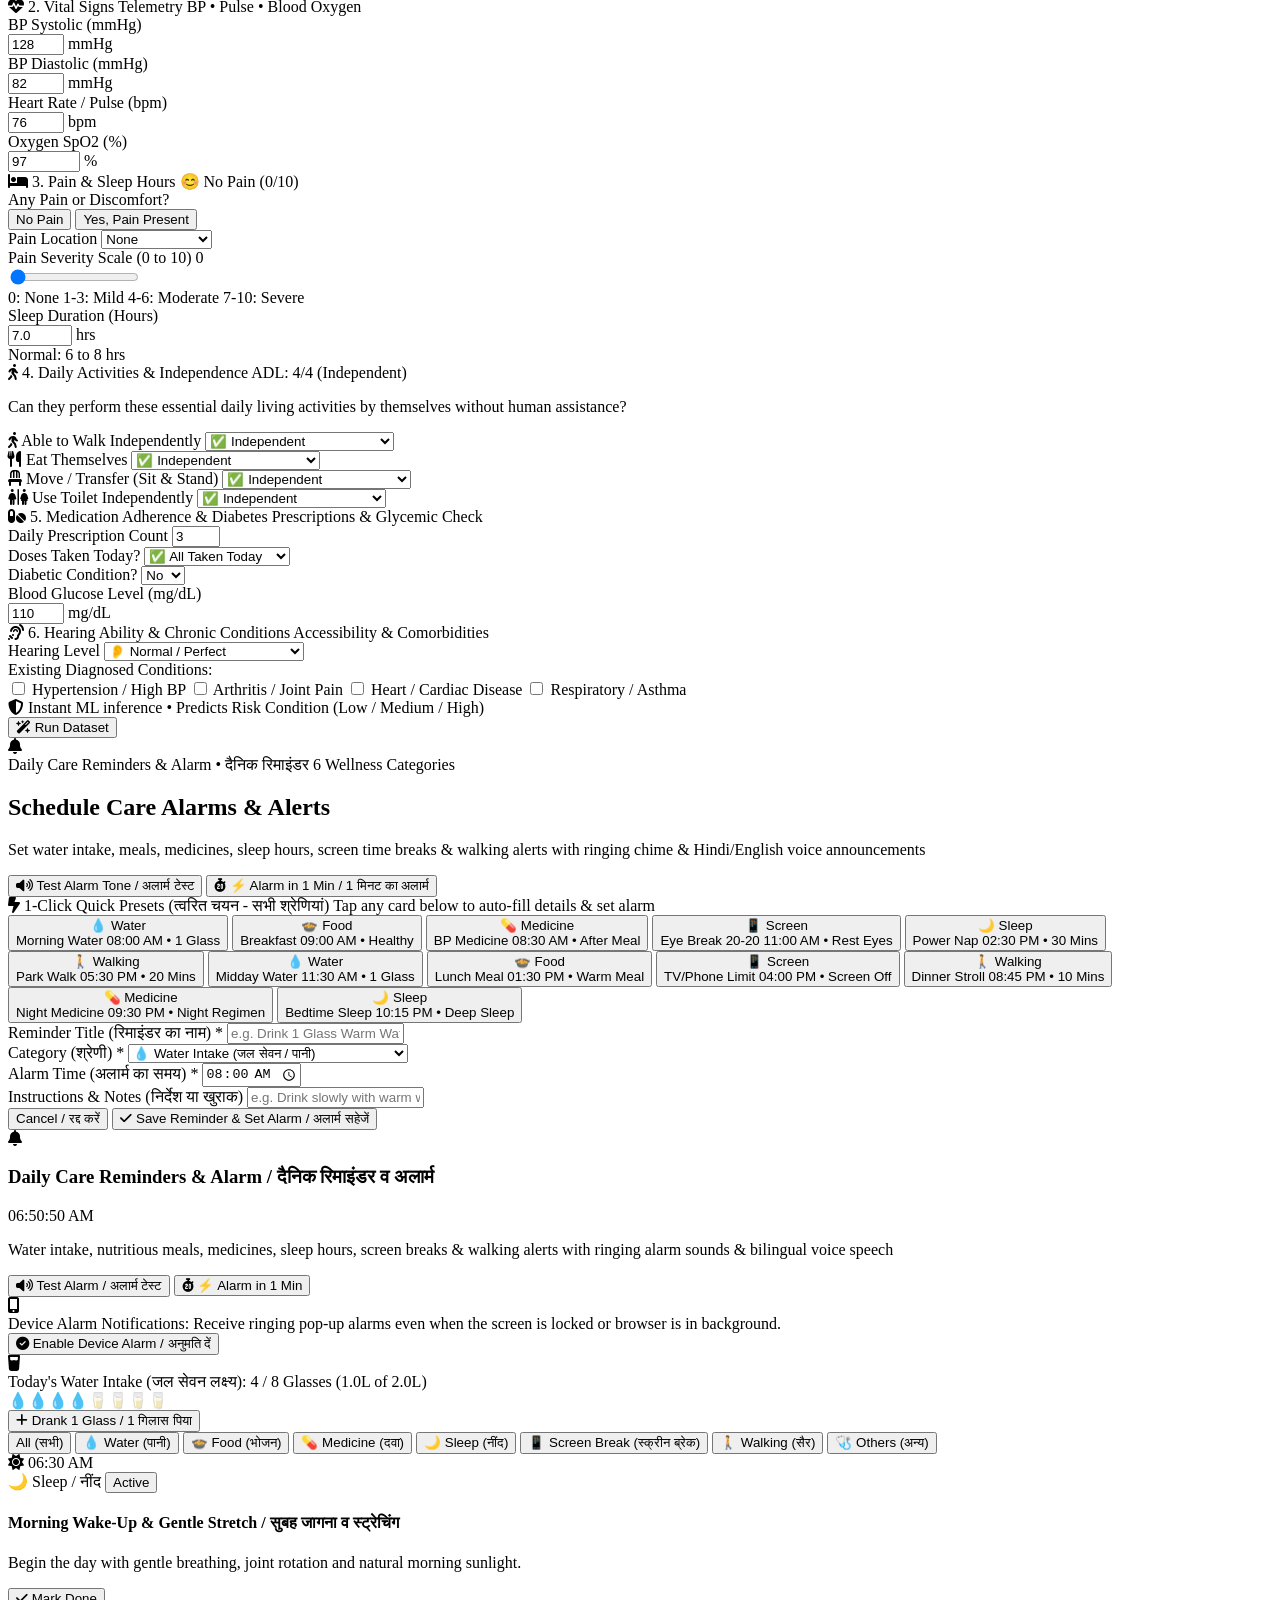
==== commit 7ae2ea38: "Implement Run Dataset rename, remove Elder SOS option, and add Daily Care Tasks & Proof Tracking Sys" ====
--- a/index.html
+++ b/index.html
@@ -1778,7 +1778,63 @@
 
 
 
-                <!-- METHOD 4: COMPREHENSIVE ELDER HEALTH & RISK ASSESSMENT (AI ML PREDICTOR) -->
+                
+      <!-- ===================================================================== -->
+      <!-- DAILY ASSIGNED CARE TASKS & PROOF TRACKER (दैनिक कार्य एवं प्रमाण ट्रैकर) -->
+      <!-- ===================================================================== -->
+      <div id="senior-tasks-tracker-card" class="mb-6 p-5 sm:p-7 rounded-3xl bg-white border-2 border-teal-200/90 shadow-md transition-all">
+        <div class="flex flex-col sm:flex-row items-start sm:items-center justify-between gap-4 pb-4 border-b border-slate-100">
+          <div class="flex items-center space-x-3.5">
+            <div class="w-12 h-12 rounded-2xl bg-gradient-to-tr from-teal-500 to-emerald-600 text-white flex items-center justify-center text-xl shadow-md shadow-teal-500/20 flex-shrink-0">
+              <i class="fa-solid fa-list-check"></i>
+            </div>
+            <div>
+              <div class="flex flex-wrap items-center gap-2">
+                <h3 class="text-base sm:text-lg font-black text-[#1b4332]">
+                  Daily Care Tasks & Proof Tracker / दैनिक कार्य प्रमाण
+                </h3>
+                <span id="senior-tasks-progress-pill" class="px-2.5 py-0.5 rounded-full text-[11px] font-black bg-emerald-100 text-emerald-800 border border-emerald-300">
+                  2 / 5 Tasks Verified (40%)
+                </span>
+              </div>
+              <p class="text-xs text-slate-500 font-medium mt-0.5">
+                Track assigned wellness tasks. Submit photo, voice, or sensor proof of completion to keep care team verified.
+              </p>
+            </div>
+          </div>
+
+          <div class="flex items-center space-x-2 w-full sm:w-auto">
+            <button type="button" onclick="openAddTaskModal()"
+              class="flex-1 sm:flex-none px-3.5 py-2 rounded-xl bg-teal-600 hover:bg-teal-700 text-white text-xs font-black shadow-sm transition-all flex items-center justify-center space-x-1.5 active:scale-95">
+              <i class="fa-solid fa-plus"></i>
+              <span>Assign New Task / नया कार्य</span>
+            </button>
+            <button type="button" onclick="renderSeniorCareTasks()"
+              class="w-9 h-9 rounded-xl bg-slate-100 hover:bg-slate-200 text-slate-600 flex items-center justify-center text-xs transition-all shadow-xs"
+              title="Refresh Task List / रीफ्रेश करें">
+              <i class="fa-solid fa-rotate"></i>
+            </button>
+          </div>
+        </div>
+
+        <!-- Task Category Tabs -->
+        <div class="flex flex-wrap items-center gap-1.5 my-3.5">
+          <button type="button" onclick="filterCareTasks('all')" id="btn-task-filter-all" class="px-3 py-1 rounded-xl text-xs font-bold bg-teal-600 text-white shadow-xs transition-all">All Tasks (सभी)</button>
+          <button type="button" onclick="filterCareTasks('medicine')" id="btn-task-filter-medicine" class="px-3 py-1 rounded-xl text-xs font-bold bg-slate-100 text-slate-600 hover:bg-slate-200 transition-all">💊 Medicine</button>
+          <button type="button" onclick="filterCareTasks('water')" id="btn-task-filter-water" class="px-3 py-1 rounded-xl text-xs font-bold bg-slate-100 text-slate-600 hover:bg-slate-200 transition-all">💧 Hydration</button>
+          <button type="button" onclick="filterCareTasks('walk')" id="btn-task-filter-walk" class="px-3 py-1 rounded-xl text-xs font-bold bg-slate-100 text-slate-600 hover:bg-slate-200 transition-all">🚶 Walking</button>
+          <button type="button" onclick="filterCareTasks('food')" id="btn-task-filter-food" class="px-3 py-1 rounded-xl text-xs font-bold bg-slate-100 text-slate-600 hover:bg-slate-200 transition-all">🍲 Food</button>
+          <button type="button" onclick="filterCareTasks('vitals')" id="btn-task-filter-vitals" class="px-3 py-1 rounded-xl text-xs font-bold bg-slate-100 text-slate-600 hover:bg-slate-200 transition-all">🩺 Vitals</button>
+        </div>
+
+        <!-- Dynamic Tasks List -->
+        <div id="senior-care-tasks-list" class="space-y-3">
+          <!-- Rendered dynamically by renderSeniorCareTasks() in app.js -->
+        </div>
+      </div>
+
+
+      <!-- METHOD 4: COMPREHENSIVE ELDER HEALTH & RISK ASSESSMENT (AI ML PREDICTOR) -->
         <div id="senior-assessment-section" class="bg-white rounded-3xl p-6 sm:p-8 border-2 border-teal-200/90 shadow-md">
           <!-- Section Header -->
           <div class="flex flex-col sm:flex-row items-start sm:items-center justify-between gap-3 pb-5 border-b border-slate-100">
@@ -1796,7 +1852,7 @@
                   </span>
                 </div>
                 <p class="text-xs sm:text-sm text-slate-500 font-medium" data-i18n="assess_subtitle">
-                  Trained on 90,000 multi-parameter elder health records. Predicts Risk Condition: Low, Medium, or High.
+                  Comprehensive multi-parameter elder health records. Predicts Risk Condition: Low, Medium, or High.
                 </p>
               </div>
             </div>
@@ -2414,7 +2470,7 @@
               <button type="submit" id="assess-submit-btn"
                 class="w-full sm:w-auto px-8 py-4 rounded-2xl bg-gradient-to-r from-[#00a896] via-teal-600 to-emerald-600 hover:from-[#008779] hover:to-emerald-700 text-white font-extrabold text-sm sm:text-base shadow-xl shadow-teal-500/25 active:scale-95 transition-all flex items-center justify-center space-x-2">
                 <i class="fa-solid fa-wand-magic-sparkles text-lg animate-pulse"></i>
-                <span data-i18n="btn_predict_risk">Predict Health Risk (AI Analysis)</span>
+                <span data-i18n="btn_predict_risk">Run Dataset</span>
               </button>
             </div>
 
@@ -2433,71 +2489,6 @@
 
       </div>
 
-      <!-- App-style Floating Quick SOS Trigger Pill (Visible on Elder Portal) -->
-      <div id="senior-floating-sos-bar" class="fixed bottom-5 right-5 z-40 flex items-center">
-        <button onclick="openVoiceEmergencySOSModal()"
-          class="px-5 py-3.5 rounded-2xl bg-gradient-to-r from-red-600 via-rose-600 to-red-700 hover:from-red-700 hover:to-rose-800 text-white font-black text-xs sm:text-sm shadow-2xl shadow-rose-600/50 border-2 border-rose-300 flex items-center space-x-2.5 active:scale-95 transition-all animate-bounce">
-          <i class="fa-solid fa-triangle-exclamation text-base"></i>
-          <span>EMERGENCY SOS / मदद</span>
-        </button>
-      </div>
-    
-      <!-- 4. ELDORA-INSPIRED BOTTOM APP NAVIGATION BAR (STICKY AT BOTTOM OF ELDER VIEW) -->
-      <div id="senior-bottom-nav" class="sticky bottom-3 z-30 max-w-md mx-auto bg-white/95 backdrop-blur-md p-1.5 rounded-2xl border-2 border-slate-200/90 shadow-xl grid grid-cols-5 gap-1 text-center mt-6">
-        <button onclick="window.scrollTo({ top: 0, behavior: 'smooth' })"
-          class="p-2 rounded-xl text-teal-800 hover:bg-teal-50 transition-all flex flex-col items-center justify-center active:scale-95">
-          <i class="fa-solid fa-house text-sm sm:text-base"></i>
-          <span class="text-[10px] font-bold mt-0.5">Home</span>
-        </button>
-        <button onclick="document.getElementById('senior-assessment-section').scrollIntoView({ behavior: 'smooth' })"
-          class="p-2 rounded-xl text-slate-600 hover:text-rose-700 hover:bg-rose-50 transition-all flex flex-col items-center justify-center active:scale-95">
-          <i class="fa-solid fa-heart-pulse text-sm sm:text-base"></i>
-          <span class="text-[10px] font-bold mt-0.5">Health</span>
-        </button>
-        <button onclick="openAddReminderPage()"
-          class="p-2 rounded-xl text-slate-600 hover:text-amber-700 hover:bg-amber-50 transition-all flex flex-col items-center justify-center active:scale-95">
-          <i class="fa-solid fa-bell text-sm sm:text-base"></i>
-          <span class="text-[10px] font-bold mt-0.5">Reminders</span>
-        </button>
-        <button onclick="openFamilyCareCircleModal()"
-          class="p-2 rounded-xl text-slate-600 hover:text-indigo-700 hover:bg-indigo-50 transition-all flex flex-col items-center justify-center active:scale-95">
-          <i class="fa-solid fa-people-roof text-sm sm:text-base"></i>
-          <span class="text-[10px] font-bold mt-0.5">Connect</span>
-        </button>
-        <button onclick="toggleSlideDrawer(true)"
-          class="p-2 rounded-xl text-slate-600 hover:text-slate-900 hover:bg-slate-100 transition-all flex flex-col items-center justify-center active:scale-95">
-          <i class="fa-solid fa-bars text-sm sm:text-base"></i>
-          <span class="text-[10px] font-bold mt-0.5">Menu</span>
-        </button>
-      </div>
-</section>
-
-
-    <!-- ========================================================================= -->
-    <!-- 3. FAMILY MEMBER VIEW                                                     -->
-    <!-- Requirement: A short weekly wellbeing summary and an immediate alert     -->
-    <!-- only when something is serious.                                           -->
-    <!-- ========================================================================= -->
-        <!-- ========================================================================= -->
-    <!-- ========================================================================= -->
-    <!-- DEDICATED FULL PAGE: ADD & MANAGE CARE REMINDERS (दैनिक केयर रिमाइंडर व अलार्म) -->
-    <!-- Categories: Water, Food, Medicine, Sleep Hours, Screen Watching, Walking -->
-    <!-- ========================================================================= -->
-    <section id="view-add-reminder" class="hidden flex-grow p-4 sm:p-6 lg:p-8 max-w-5xl mx-auto w-full animate-fadeIn">
-      <!-- Top Navigation & Return Header -->
-      <div class="flex items-center justify-between pb-4 mb-6 border-b border-amber-200">
-        <button type="button" onclick="closeAddReminderPage()"
-          class="px-4 py-2.5 rounded-2xl bg-white hover:bg-amber-50 text-amber-950 border-2 border-amber-300 font-extrabold text-xs sm:text-sm shadow-xs transition-all flex items-center space-x-2 active:scale-95">
-          <i class="fa-solid fa-arrow-left text-amber-700"></i>
-          <span>← Back to Elder Home / वापस जाएं</span>
-        </button>
-
-        <div class="flex items-center space-x-2">
-          <span class="w-2.5 h-2.5 rounded-full bg-emerald-500 animate-ping"></span>
-          <span class="text-xs font-black text-amber-900 bg-amber-100 px-3 py-1 rounded-full border border-amber-300">
-            CareConnect Alarm Engine • Active
-          </span>
-        </div>
       </div>
 
       <!-- Schedule New Care Alert Card -->
@@ -3351,6 +3342,8 @@
           </div>
 
         </div>
+
+        <div id="family-assigned-tasks-proof-tracker" class="mb-6"></div>
 
         <!-- Quick Message / Loving Note to Senior -->
         <div
@@ -7774,6 +7767,266 @@
     </div>
   </div>
 
+
+  <!-- ========================================================================= -->
+  <!-- MODAL: SUBMIT TASK PROOF OF COMPLETION (प्रमाण जमा करें)                   -->
+  <!-- ========================================================================= -->
+  <div id="modal-submit-task-proof" class="hidden fixed inset-0 z-50 flex items-center justify-center p-4 bg-slate-950/75 backdrop-blur-sm overflow-y-auto">
+    <div class="bg-white rounded-3xl max-w-lg w-full shadow-2xl border-2 border-teal-200 overflow-hidden my-6 animate-scaleUp">
+      <!-- Modal Header -->
+      <div class="bg-gradient-to-r from-teal-700 via-teal-800 to-emerald-900 text-white p-5 flex items-center justify-between">
+        <div class="flex items-center space-x-3">
+          <div class="w-10 h-10 rounded-2xl bg-white/20 flex items-center justify-center text-lg border border-white/30">
+            <i class="fa-solid fa-camera-retro"></i>
+          </div>
+          <div>
+            <h3 class="text-base font-black text-white">Submit Task Proof / पूर्णता प्रमाण</h3>
+            <p class="text-[11px] text-teal-100">Upload photo, speak voice note, or log value for verification</p>
+          </div>
+        </div>
+        <button type="button" onclick="closeSubmitTaskProofModal()" class="w-8 h-8 rounded-full bg-white/10 hover:bg-white/20 text-white flex items-center justify-center text-sm transition-colors">
+          <i class="fa-solid fa-xmark"></i>
+        </button>
+      </div>
+
+      <!-- Task Details Banner -->
+      <div class="p-4 bg-teal-50/70 border-b border-teal-100">
+        <div class="flex items-center justify-between text-xs">
+          <span id="proof-modal-task-category" class="font-bold text-teal-800 uppercase tracking-wide">Category</span>
+          <span id="proof-modal-task-due" class="font-mono font-bold text-slate-500">Due: 08:30 AM</span>
+        </div>
+        <h4 id="proof-modal-task-title" class="text-sm font-extrabold text-slate-900 mt-1">Morning Blood Pressure Medication</h4>
+        <p id="proof-modal-task-desc" class="text-xs text-slate-600 mt-0.5">Please take 1 tablet with water and upload photo of blister pack.</p>
+      </div>
+
+      <div class="p-5 space-y-4 text-xs">
+        <!-- 1. PHOTO PROOF UPLOAD -->
+        <div>
+          <label class="block font-black text-slate-800 mb-1.5 flex items-center justify-between">
+            <span>1. Photo Proof / फोटो प्रमाण *</span>
+            <span class="text-[10px] text-slate-400 font-normal">Real camera photo or blister pack / glass</span>
+          </label>
+          <div class="border-2 border-dashed border-teal-300 rounded-2xl p-4 bg-[#fbfdfc] text-center hover:bg-teal-50/50 transition-colors">
+            <input type="file" id="task-proof-file-input" accept="image/*" class="hidden" onchange="handleTaskProofFileSelected(event)">
+            
+            <div id="proof-photo-empty-state">
+              <i class="fa-solid fa-cloud-arrow-up text-2xl text-teal-600 mb-2"></i>
+              <p class="text-xs font-bold text-slate-700">Tap to take photo or choose file</p>
+              <p class="text-[10px] text-slate-400 mt-0.5">Supports JPG, PNG from phone camera or gallery</p>
+              <button type="button" onclick="document.getElementById('task-proof-file-input').click()"
+                class="mt-2.5 px-3.5 py-1.5 rounded-xl bg-teal-600 hover:bg-teal-700 text-white font-bold text-xs shadow-xs transition-all">
+                <i class="fa-solid fa-camera mr-1"></i> Capture / Browse Photo
+              </button>
+            </div>
+
+            <!-- Preview Container -->
+            <div id="proof-photo-preview-container" class="hidden">
+              <div class="relative inline-block">
+                <img id="proof-photo-preview-img" src="" alt="Proof Preview" class="max-h-48 rounded-xl border border-slate-300 shadow-md mx-auto object-cover">
+                <div class="absolute bottom-2 right-2 bg-black/70 text-white text-[10px] font-mono px-2 py-0.5 rounded-md">
+                  <i class="fa-solid fa-check text-emerald-400 mr-1"></i> Watermark Verified
+                </div>
+              </div>
+              <div class="mt-2 flex items-center justify-center space-x-2">
+                <button type="button" onclick="clearTaskProofPhoto()" class="text-rose-600 hover:text-rose-800 text-[11px] font-bold">
+                  <i class="fa-solid fa-trash mr-1"></i> Remove & Re-take
+                </button>
+              </div>
+            </div>
+          </div>
+
+          <!-- Quick Test Photo Presets -->
+          <div class="mt-2 flex flex-wrap items-center gap-1.5">
+            <span class="text-[10px] font-bold text-slate-400">1-Tap Sample Proof:</span>
+            <button type="button" onclick="useSampleProofPreset('blister')" class="px-2 py-0.5 rounded-lg bg-slate-100 hover:bg-teal-100 text-slate-700 hover:text-teal-900 text-[10px] font-bold border border-slate-200">💊 Blister Strip</button>
+            <button type="button" onclick="useSampleProofPreset('water')" class="px-2 py-0.5 rounded-lg bg-slate-100 hover:bg-teal-100 text-slate-700 hover:text-teal-900 text-[10px] font-bold border border-slate-200">💧 Water Glass</button>
+            <button type="button" onclick="useSampleProofPreset('walk')" class="px-2 py-0.5 rounded-lg bg-slate-100 hover:bg-teal-100 text-slate-700 hover:text-teal-900 text-[10px] font-bold border border-slate-200">🚶 850 Steps</button>
+            <button type="button" onclick="useSampleProofPreset('meal')" class="px-2 py-0.5 rounded-lg bg-slate-100 hover:bg-teal-100 text-slate-700 hover:text-teal-900 text-[10px] font-bold border border-slate-200">🍲 Meal Plate</button>
+          </div>
+        </div>
+
+        <!-- 2. VOICE CONFIRMATION (OPTIONAL) -->
+        <div>
+          <label class="block font-black text-slate-800 mb-1 flex items-center justify-between">
+            <span>2. Voice Note Check / आवाज़ में पुष्टि</span>
+            <span class="text-[10px] text-slate-400 font-normal">Optional check</span>
+          </label>
+          <div class="flex items-center space-x-2">
+            <button type="button" id="btn-record-task-proof-voice" onclick="toggleTaskProofVoiceRecord()"
+              class="px-3.5 py-2 rounded-xl bg-amber-50 hover:bg-amber-100 text-amber-900 border border-amber-300 font-bold text-xs flex items-center space-x-1.5 transition-all shadow-xs">
+              <i class="fa-solid fa-microphone text-amber-600" id="icon-proof-mic"></i>
+              <span id="lbl-proof-mic">Tap to Record Voice Note</span>
+            </button>
+            <input type="text" id="proof-voice-transcript" placeholder="Voice transcript will appear here..."
+              class="flex-1 px-3 py-2 rounded-xl border border-slate-300 text-xs bg-slate-50 font-medium">
+          </div>
+        </div>
+
+        <!-- 3. NOTES & VALUE -->
+        <div>
+          <label class="block font-black text-slate-800 mb-1">3. Notes / Specific Value (टिप्पणी / विवरण)</label>
+          <input type="text" id="proof-notes-input" placeholder="e.g. Took 1 tablet with warm water, feeling stable."
+            class="w-full px-3.5 py-2 rounded-xl border border-slate-300 text-xs bg-slate-50 font-medium focus:bg-white focus:outline-none focus:ring-2 focus:ring-teal-500">
+        </div>
+      </div>
+
+      <!-- Modal Footer -->
+      <div class="p-4 bg-slate-50 border-t border-slate-200 flex items-center justify-end space-x-2">
+        <button type="button" onclick="closeSubmitTaskProofModal()"
+          class="px-4 py-2.5 rounded-xl border border-slate-300 text-slate-700 font-bold hover:bg-slate-100 transition-all text-xs">
+          Cancel / रद्द करें
+        </button>
+        <button type="button" onclick="submitTaskProofForm()" id="btn-submit-task-proof"
+          class="px-5 py-2.5 rounded-xl bg-gradient-to-r from-teal-600 to-emerald-600 hover:from-teal-700 hover:to-emerald-700 text-white font-black shadow-md shadow-teal-600/30 active:scale-95 transition-all text-xs flex items-center space-x-1.5">
+          <i class="fa-solid fa-check-circle"></i>
+          <span>Submit Proof & Mark Verified ✅</span>
+        </button>
+      </div>
+    </div>
+  </div>
+
+  <!-- ========================================================================= -->
+  <!-- MODAL: VIEW AUDIT PROOF OF COMPLETION (प्रमाण देखें)                       -->
+  <!-- ========================================================================= -->
+  <div id="modal-view-task-proof" class="hidden fixed inset-0 z-50 flex items-center justify-center p-4 bg-slate-950/75 backdrop-blur-sm overflow-y-auto">
+    <div class="bg-white rounded-3xl max-w-lg w-full shadow-2xl border border-slate-200 overflow-hidden my-6 animate-scaleUp">
+      <!-- Modal Header -->
+      <div class="bg-gradient-to-r from-slate-900 via-indigo-950 to-slate-900 text-white p-5 flex items-center justify-between">
+        <div class="flex items-center space-x-3">
+          <div class="w-10 h-10 rounded-2xl bg-emerald-500/20 text-emerald-300 flex items-center justify-center text-lg border border-emerald-400/30">
+            <i class="fa-solid fa-shield-halved"></i>
+          </div>
+          <div>
+            <h3 class="text-base font-black text-white">Verified Task Proof / सत्यापन रिपोर्ट</h3>
+            <p class="text-[11px] text-purple-200">Clinical evidence, timestamp & telemetry confirmation</p>
+          </div>
+        </div>
+        <button type="button" onclick="closeViewTaskProofModal()" class="w-8 h-8 rounded-full bg-white/10 hover:bg-white/20 text-white flex items-center justify-center text-sm transition-colors">
+          <i class="fa-solid fa-xmark"></i>
+        </button>
+      </div>
+
+      <div class="p-5 space-y-4 text-xs">
+        <!-- Verification Seal Banner -->
+        <div class="p-3.5 rounded-2xl bg-emerald-50 border-2 border-emerald-300 text-emerald-900 flex items-center justify-between">
+          <div class="flex items-center space-x-2.5">
+            <i class="fa-solid fa-certificate text-emerald-600 text-xl"></i>
+            <div>
+              <div class="font-black text-xs">OFFICIALLY VERIFIED TASK PROOF ✅</div>
+              <div class="text-[10px] text-emerald-700" id="view-proof-verified-by">Verified by Care Coordinator Sister Kavita, RN</div>
+            </div>
+          </div>
+          <span class="font-mono text-[10px] font-bold bg-white px-2 py-0.5 rounded border border-emerald-300 text-emerald-800">SECURE</span>
+        </div>
+
+        <!-- Task Info -->
+        <div class="bg-slate-50 p-3.5 rounded-2xl border border-slate-200 space-y-1">
+          <div class="text-[10px] uppercase font-bold text-slate-400 tracking-wider">Task Item</div>
+          <h4 id="view-proof-task-title" class="text-sm font-black text-slate-900">Morning Blood Pressure Medication</h4>
+          <div class="flex items-center space-x-3 text-slate-600 text-[11px] pt-1 border-t border-slate-200/80">
+            <span><strong>Completed:</strong> <span id="view-proof-timestamp">Today, 08:35 AM</span></span>
+            <span>•</span>
+            <span><strong>Patient:</strong> Ramesh Sharma (74 Yrs)</span>
+          </div>
+        </div>
+
+        <!-- Submitted Photo Display -->
+        <div>
+          <label class="block font-black text-slate-700 mb-1.5">Submitted Visual Evidence:</label>
+          <div class="rounded-2xl border-2 border-slate-200 overflow-hidden bg-slate-900 flex items-center justify-center p-2">
+            <img id="view-proof-photo-img" src="" alt="Proof Evidence" class="max-h-60 w-auto rounded-xl object-contain shadow-md">
+          </div>
+        </div>
+
+        <!-- Notes & Transcript -->
+        <div class="bg-amber-50/70 p-3 rounded-2xl border border-amber-200 space-y-1">
+          <div class="text-[10px] uppercase font-bold text-amber-800">Senior Note & Voice Check:</div>
+          <p id="view-proof-notes-text" class="text-xs text-slate-800 italic font-medium">"Took 1 tablet with warm water, feeling stable."</p>
+        </div>
+      </div>
+
+      <!-- Modal Footer -->
+      <div class="p-4 bg-slate-50 border-t border-slate-200 flex items-center justify-between">
+        <span class="text-[11px] text-slate-400 font-mono">HASH: CC-PRF-88491</span>
+        <button type="button" onclick="closeViewTaskProofModal()" class="px-4 py-2 rounded-xl bg-slate-900 hover:bg-slate-800 text-white font-bold text-xs shadow-xs transition-all">
+          Close Report
+        </button>
+      </div>
+    </div>
+  </div>
+
+  <!-- ========================================================================= -->
+  <!-- MODAL: ASSIGN NEW CARE TASK (नया कार्य जोड़ें)                              -->
+  <!-- ========================================================================= -->
+  <div id="modal-add-care-task" class="hidden fixed inset-0 z-50 flex items-center justify-center p-4 bg-slate-950/75 backdrop-blur-sm overflow-y-auto">
+    <div class="bg-white rounded-3xl max-w-md w-full shadow-2xl border border-slate-200 overflow-hidden my-6 animate-scaleUp">
+      <div class="bg-gradient-to-r from-teal-700 to-emerald-800 text-white p-5 flex items-center justify-between">
+        <div class="flex items-center space-x-2.5">
+          <div class="w-9 h-9 rounded-xl bg-white/20 flex items-center justify-center text-base">
+            <i class="fa-solid fa-plus"></i>
+          </div>
+          <div>
+            <h3 class="text-sm sm:text-base font-black text-white">Assign New Care Task</h3>
+            <p class="text-[11px] text-teal-100">Add custom health task with mandatory proof requirement</p>
+          </div>
+        </div>
+        <button type="button" onclick="closeAddTaskModal()" class="w-8 h-8 rounded-full bg-white/10 hover:bg-white/20 text-white flex items-center justify-center text-sm transition-colors">
+          <i class="fa-solid fa-xmark"></i>
+        </button>
+      </div>
+
+      <form onsubmit="handleAddNewCareTask(event)" class="p-5 space-y-3.5 text-xs">
+        <div>
+          <label class="block font-bold text-slate-700 mb-1">Task Title *</label>
+          <input type="text" id="new-task-title" required placeholder="e.g. Afternoon Glucose Blood Test"
+            class="w-full px-3.5 py-2.5 rounded-xl border border-slate-300 text-xs font-semibold focus:ring-2 focus:ring-teal-500 bg-slate-50">
+        </div>
+
+        <div class="grid grid-cols-2 gap-2.5">
+          <div>
+            <label class="block font-bold text-slate-700 mb-1">Category *</label>
+            <select id="new-task-category" class="w-full px-3 py-2.5 rounded-xl border border-slate-300 text-xs font-bold bg-white">
+              <option value="medicine">💊 Medicine</option>
+              <option value="water">💧 Hydration</option>
+              <option value="walk">🚶 Walking / Exercise</option>
+              <option value="food">🍲 Nutrition / Food</option>
+              <option value="vitals">🩺 Vitals Check</option>
+            </select>
+          </div>
+          <div>
+            <label class="block font-bold text-slate-700 mb-1">Scheduled Time *</label>
+            <input type="time" id="new-task-time" required value="14:00"
+              class="w-full px-3 py-2 rounded-xl border border-slate-300 text-xs font-bold bg-white">
+          </div>
+        </div>
+
+        <div>
+          <label class="block font-bold text-slate-700 mb-1">Proof Requirement *</label>
+          <select id="new-task-proof-type" class="w-full px-3 py-2.5 rounded-xl border border-slate-300 text-xs font-bold bg-white">
+            <option value="photo">📷 Photo Proof (Blister / Meter / Plate)</option>
+            <option value="voice">🎙️ Voice Note Confirmation</option>
+            <option value="value">📝 Numeric Value / Sensor Log</option>
+          </select>
+        </div>
+
+        <div>
+          <label class="block font-bold text-slate-700 mb-1">Instructions for Senior *</label>
+          <textarea id="new-task-instructions" rows="2" placeholder="e.g. Measure before lunch and snap photo of reading."
+            class="w-full px-3 py-2 rounded-xl border border-slate-300 text-xs bg-slate-50 focus:bg-white font-medium"></textarea>
+        </div>
+
+        <div class="pt-2 flex items-center justify-end space-x-2 border-t border-slate-200">
+          <button type="button" onclick="closeAddTaskModal()" class="px-4 py-2 text-xs font-bold text-slate-600 hover:bg-slate-100 rounded-xl">
+            Cancel
+          </button>
+          <button type="submit" class="px-5 py-2.5 rounded-xl bg-teal-600 hover:bg-teal-700 text-white font-black text-xs shadow-md">
+            Save & Assign Task
+          </button>
+        </div>
+      </form>
+    </div>
+  </div>
+
 </body>
 
 </html>
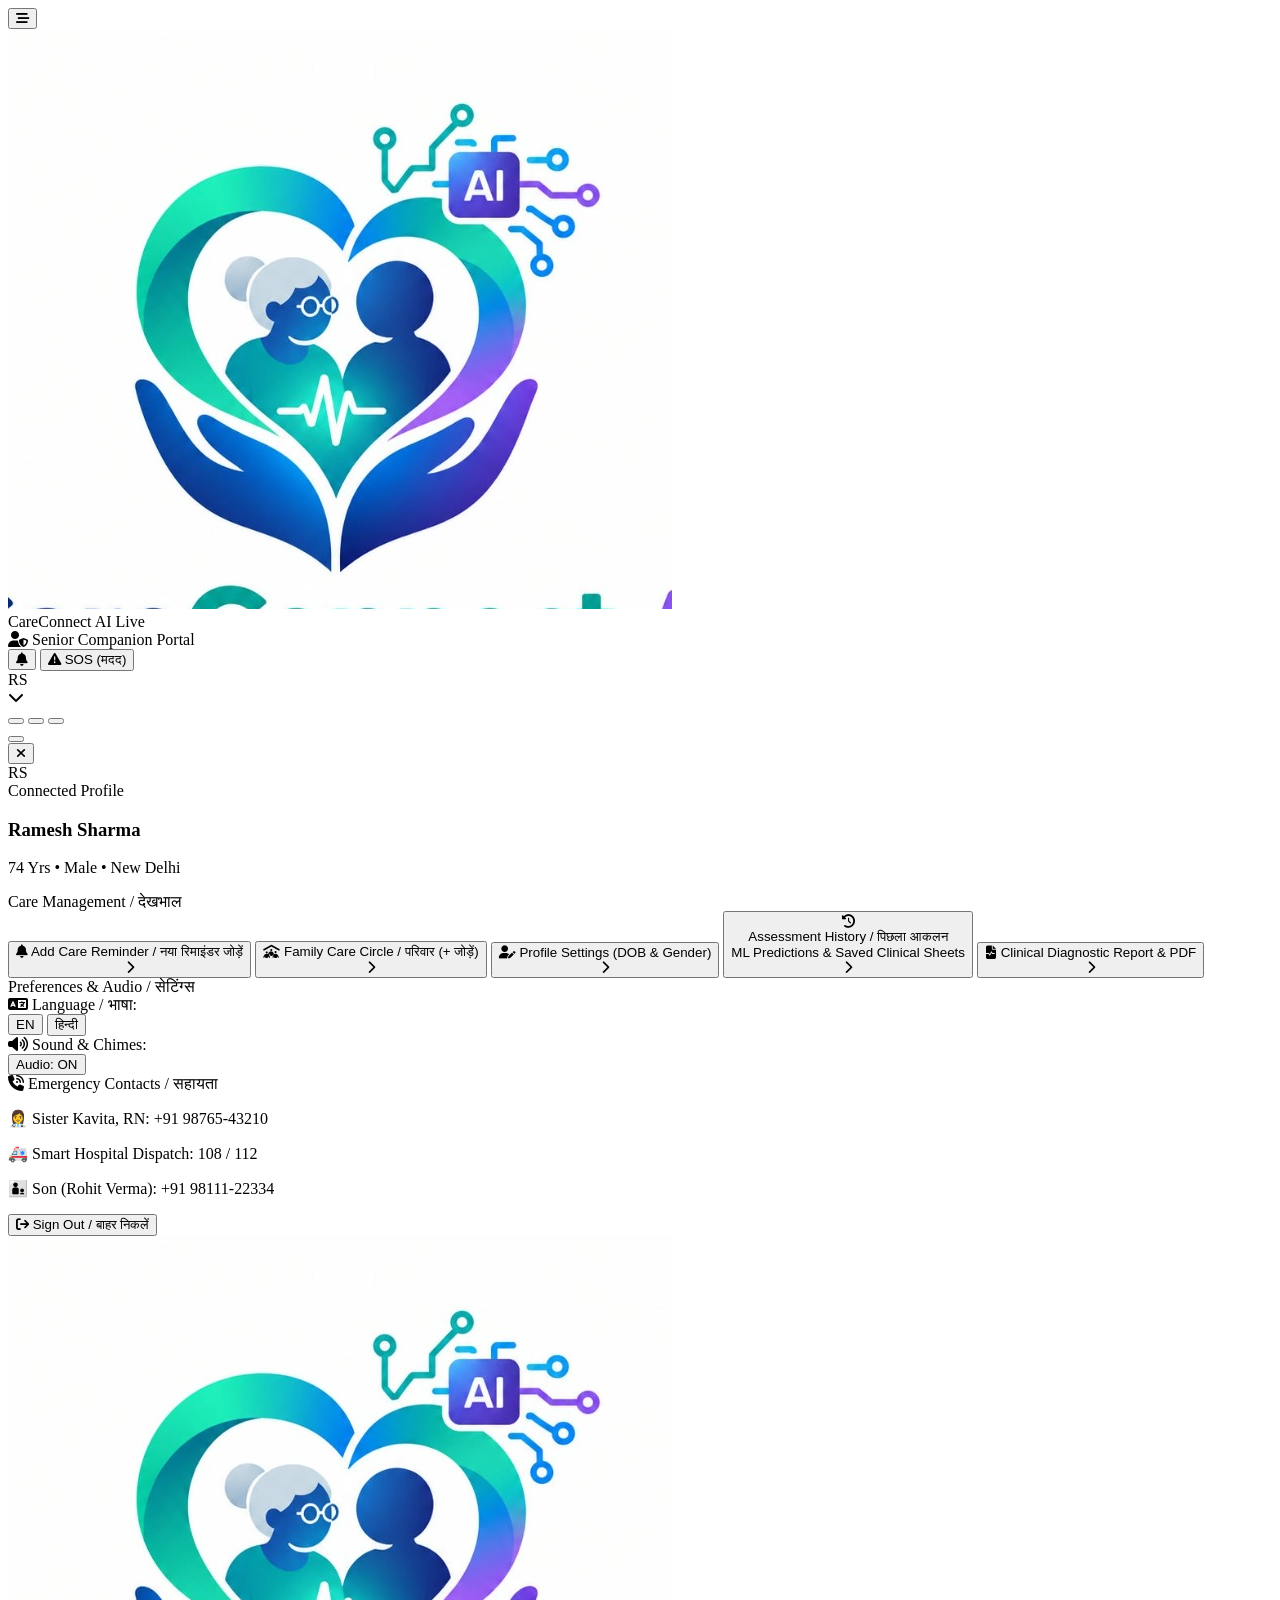
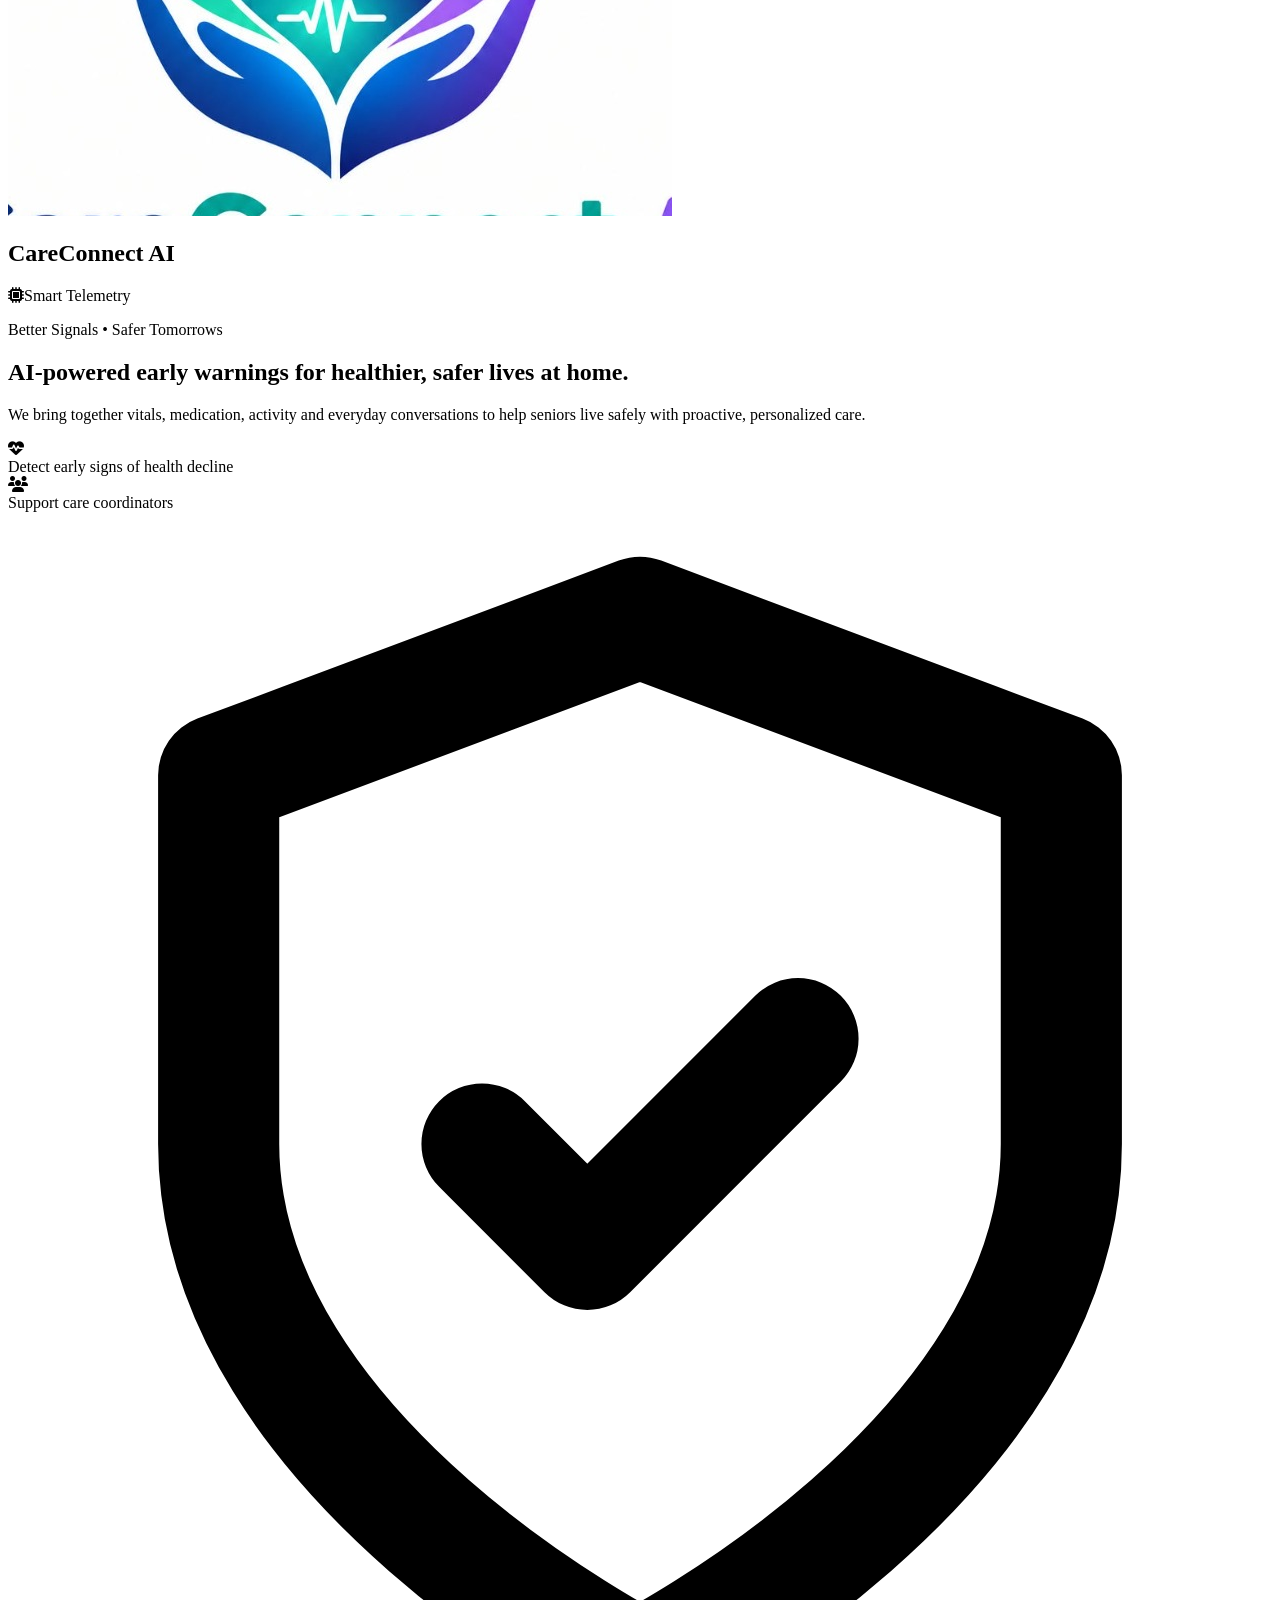
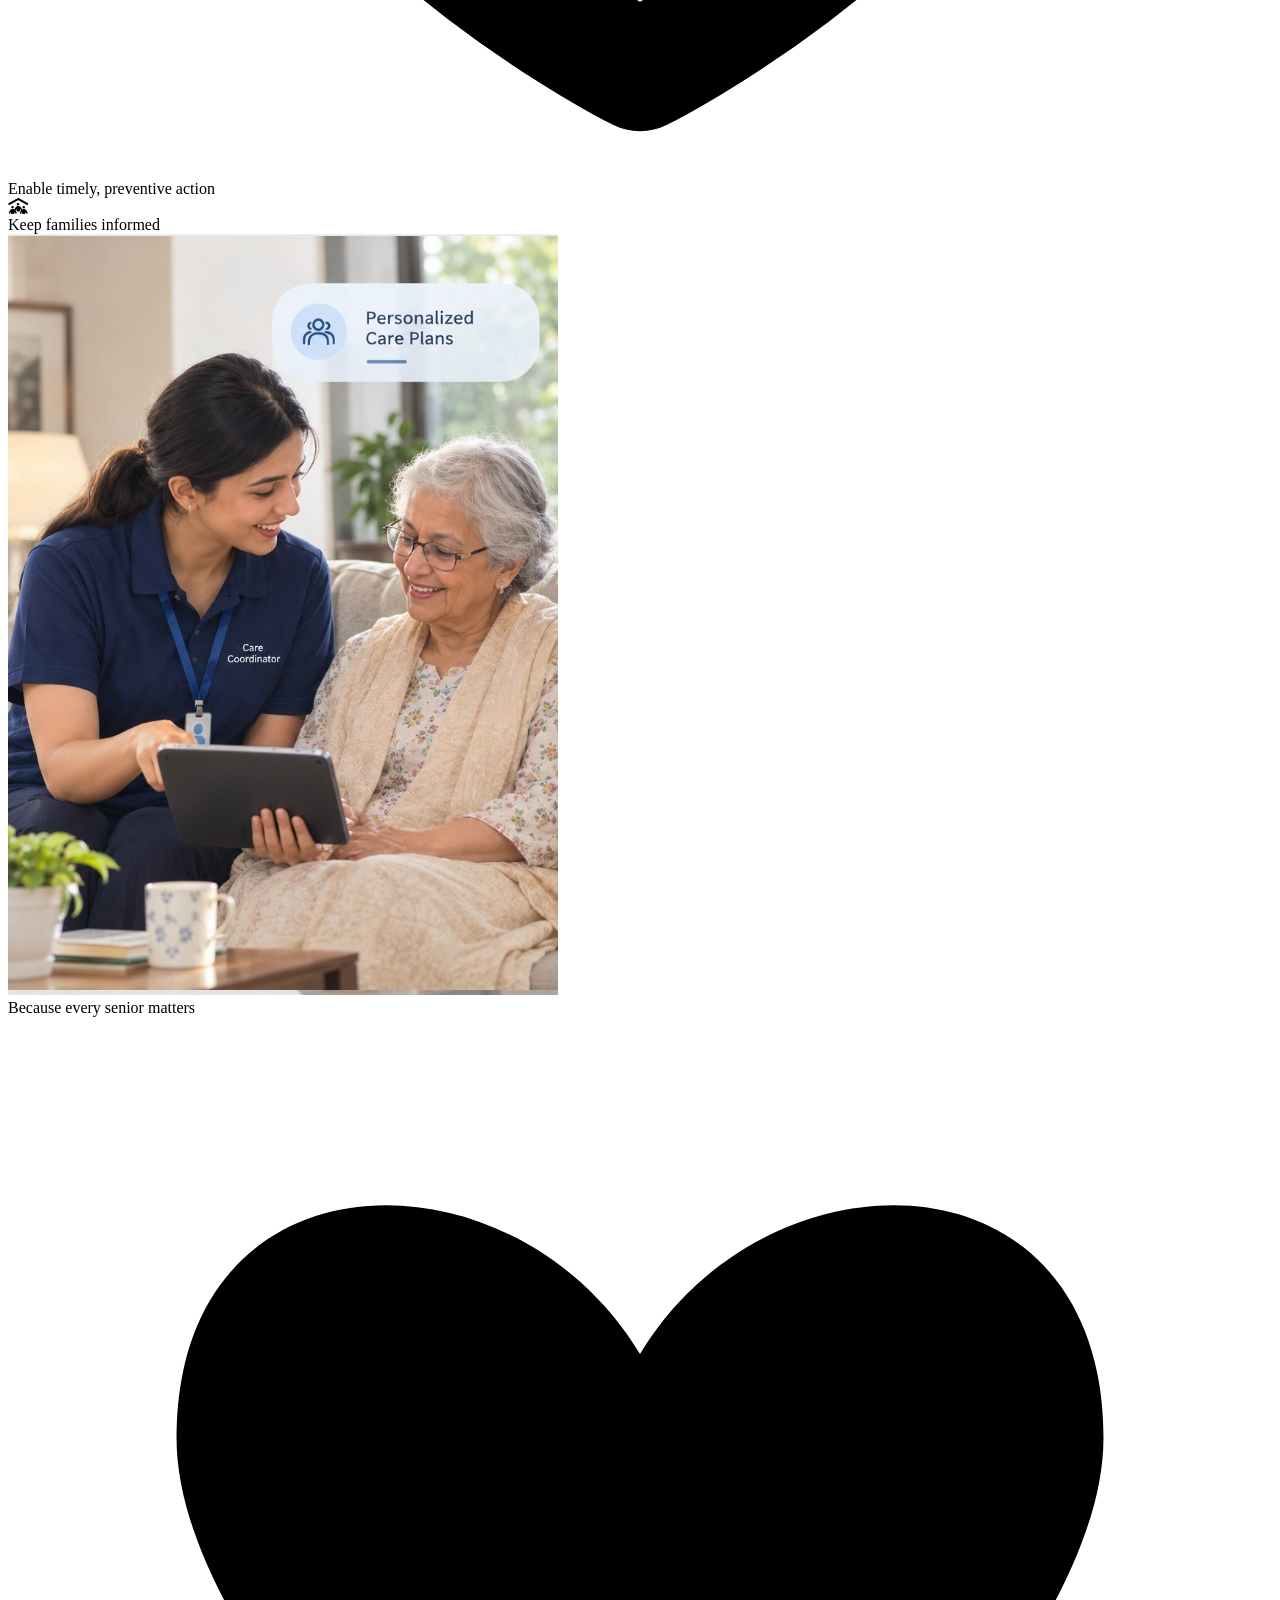
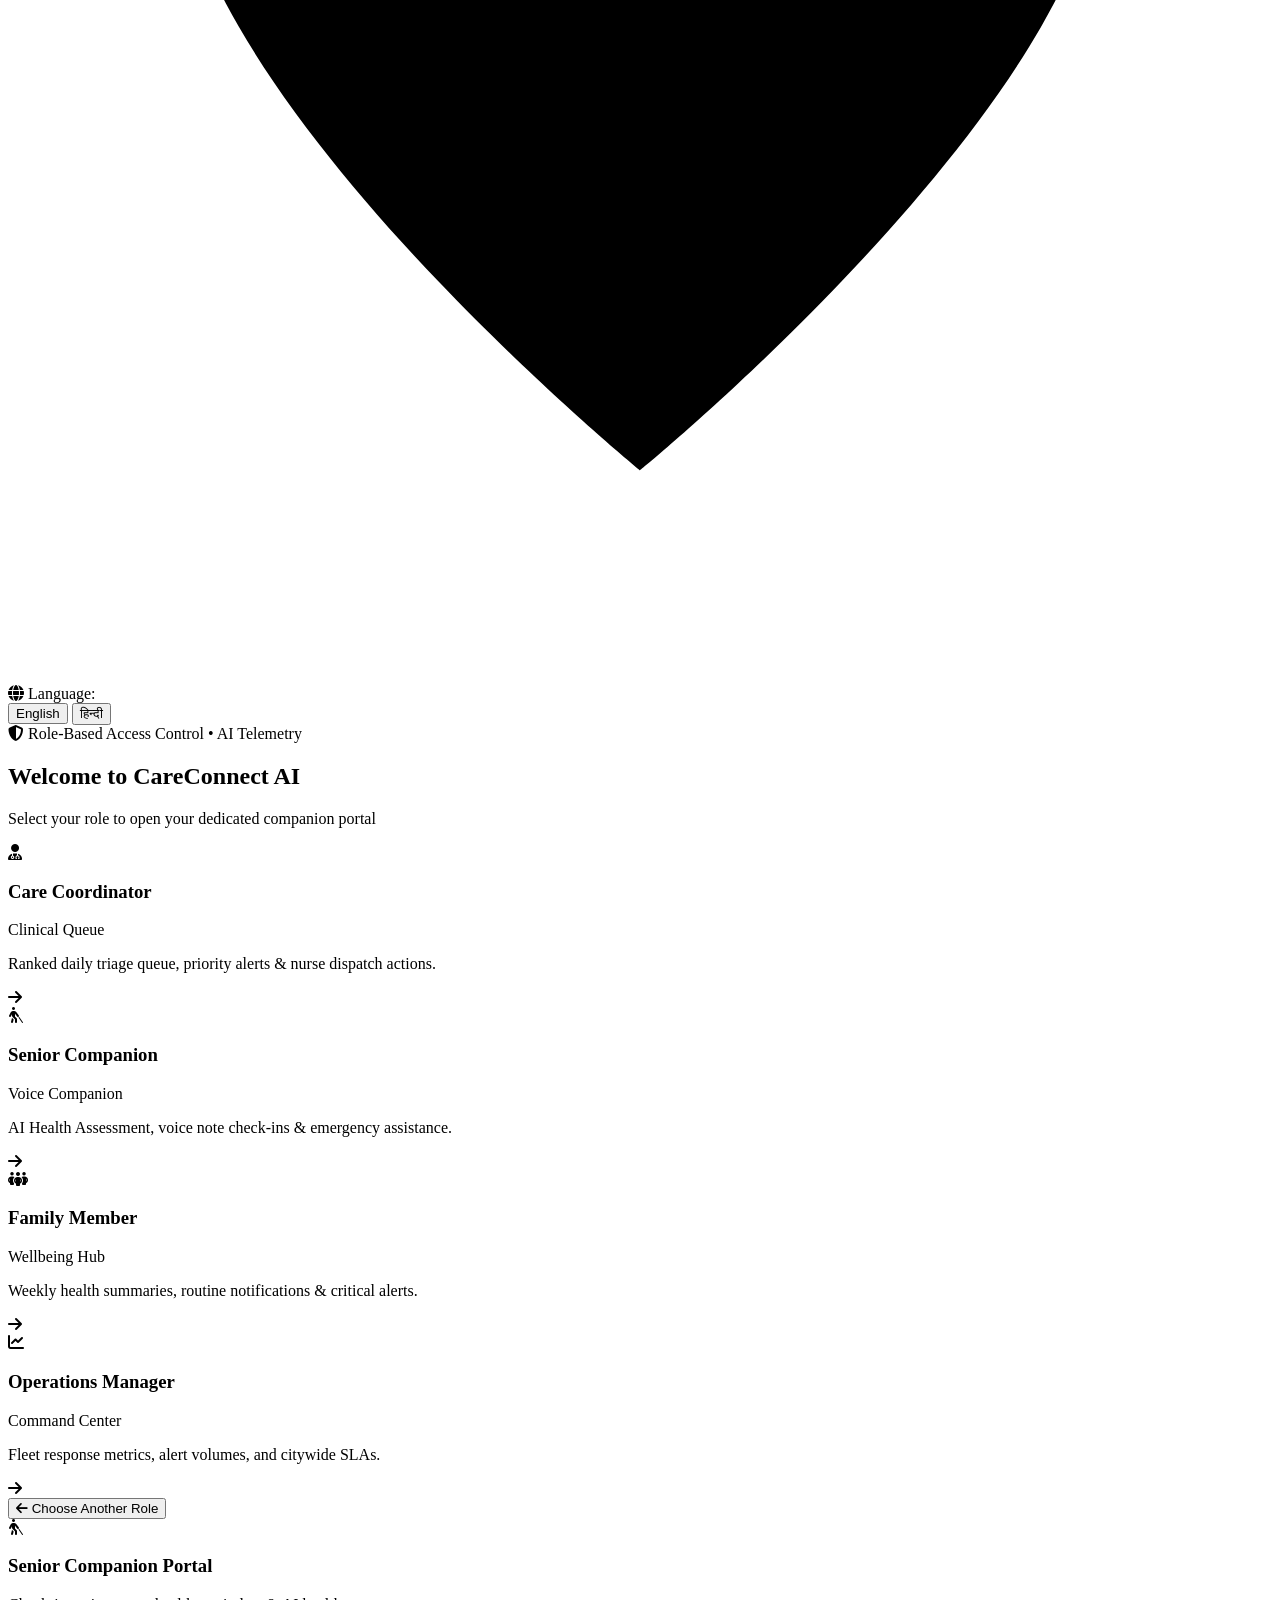
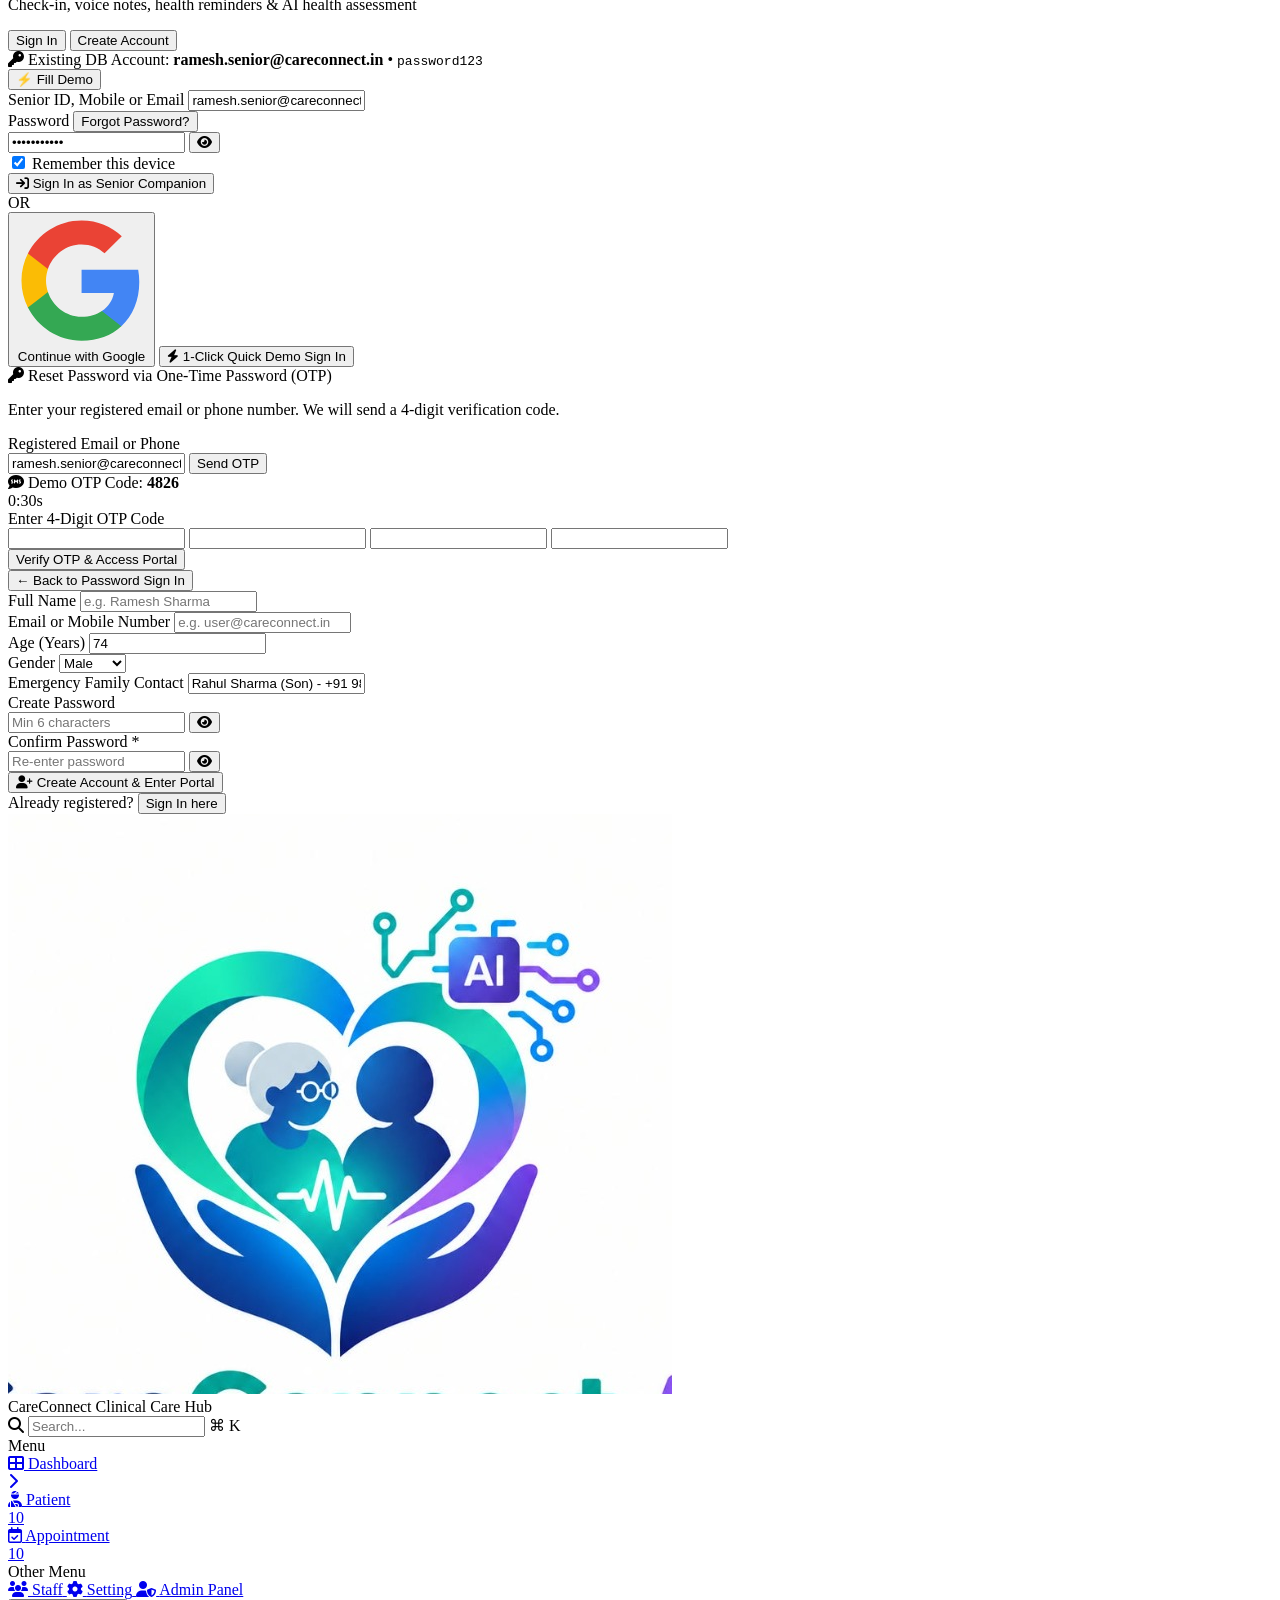
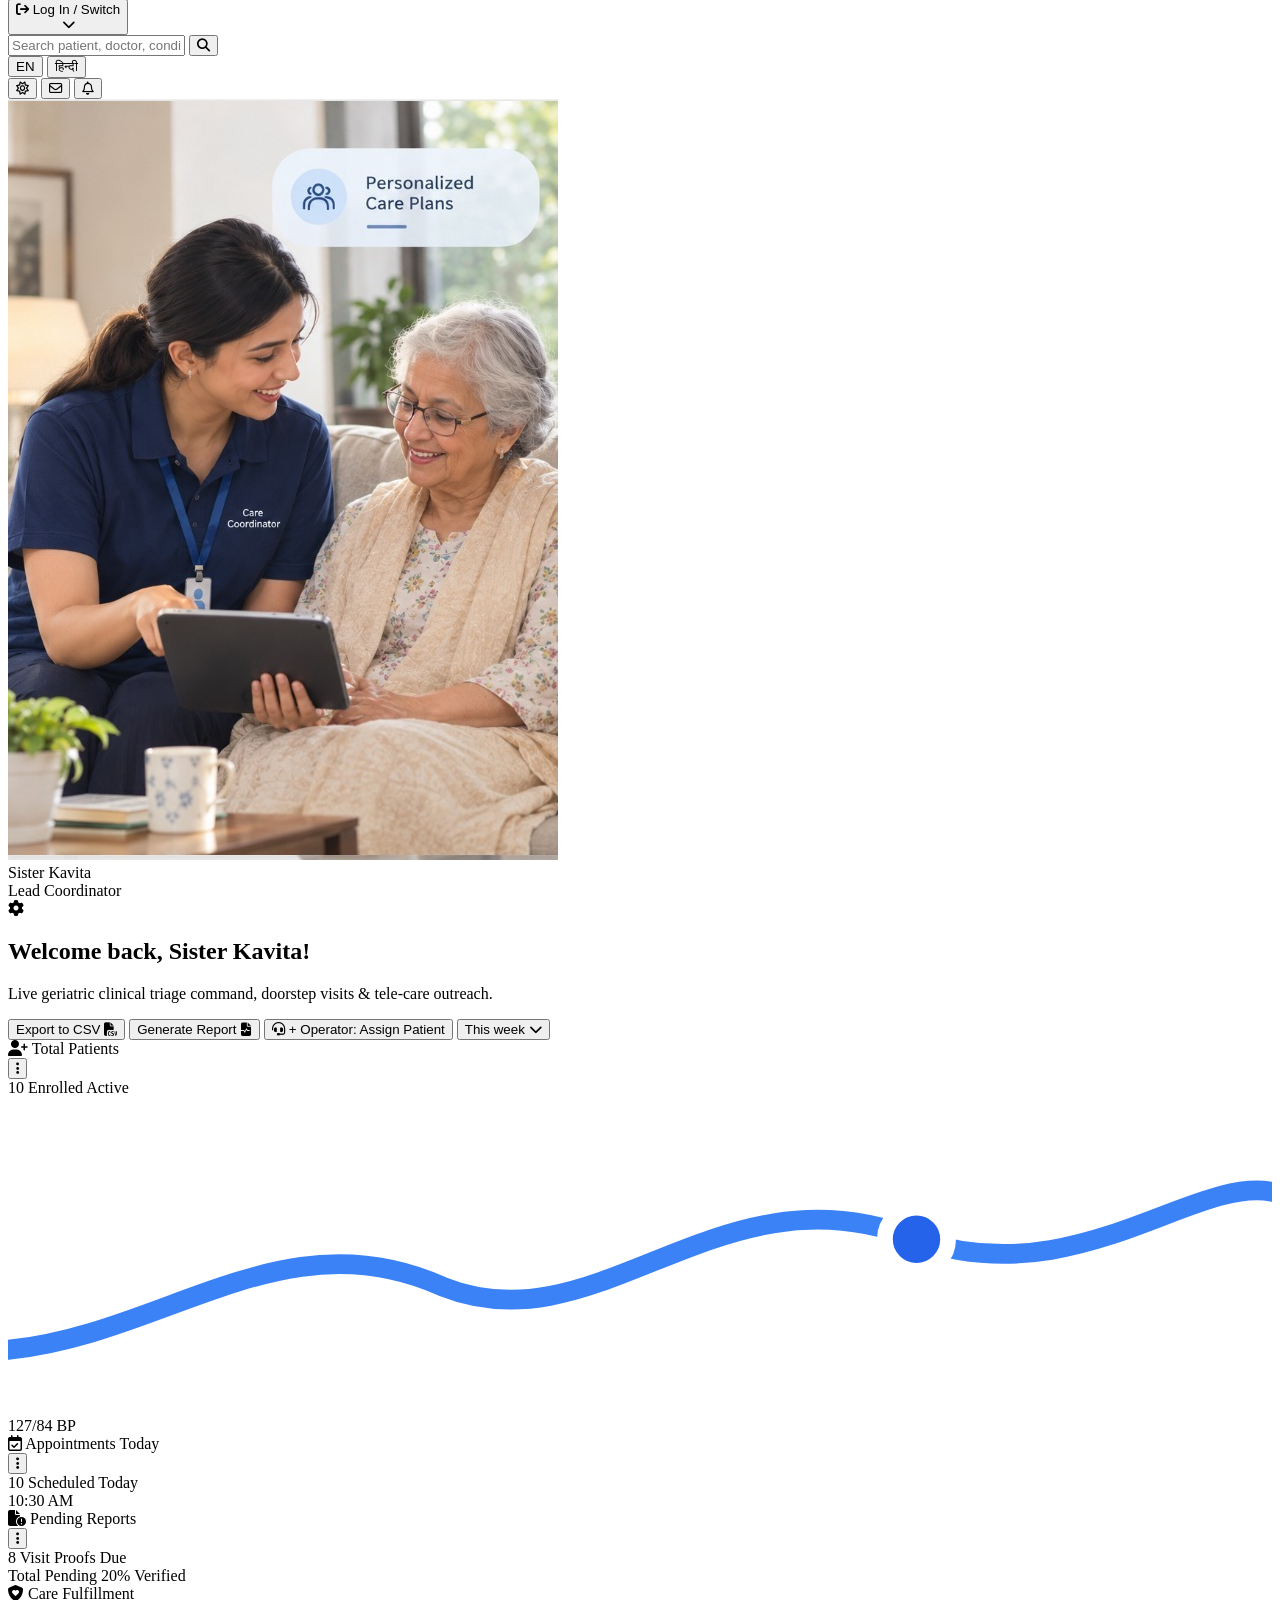
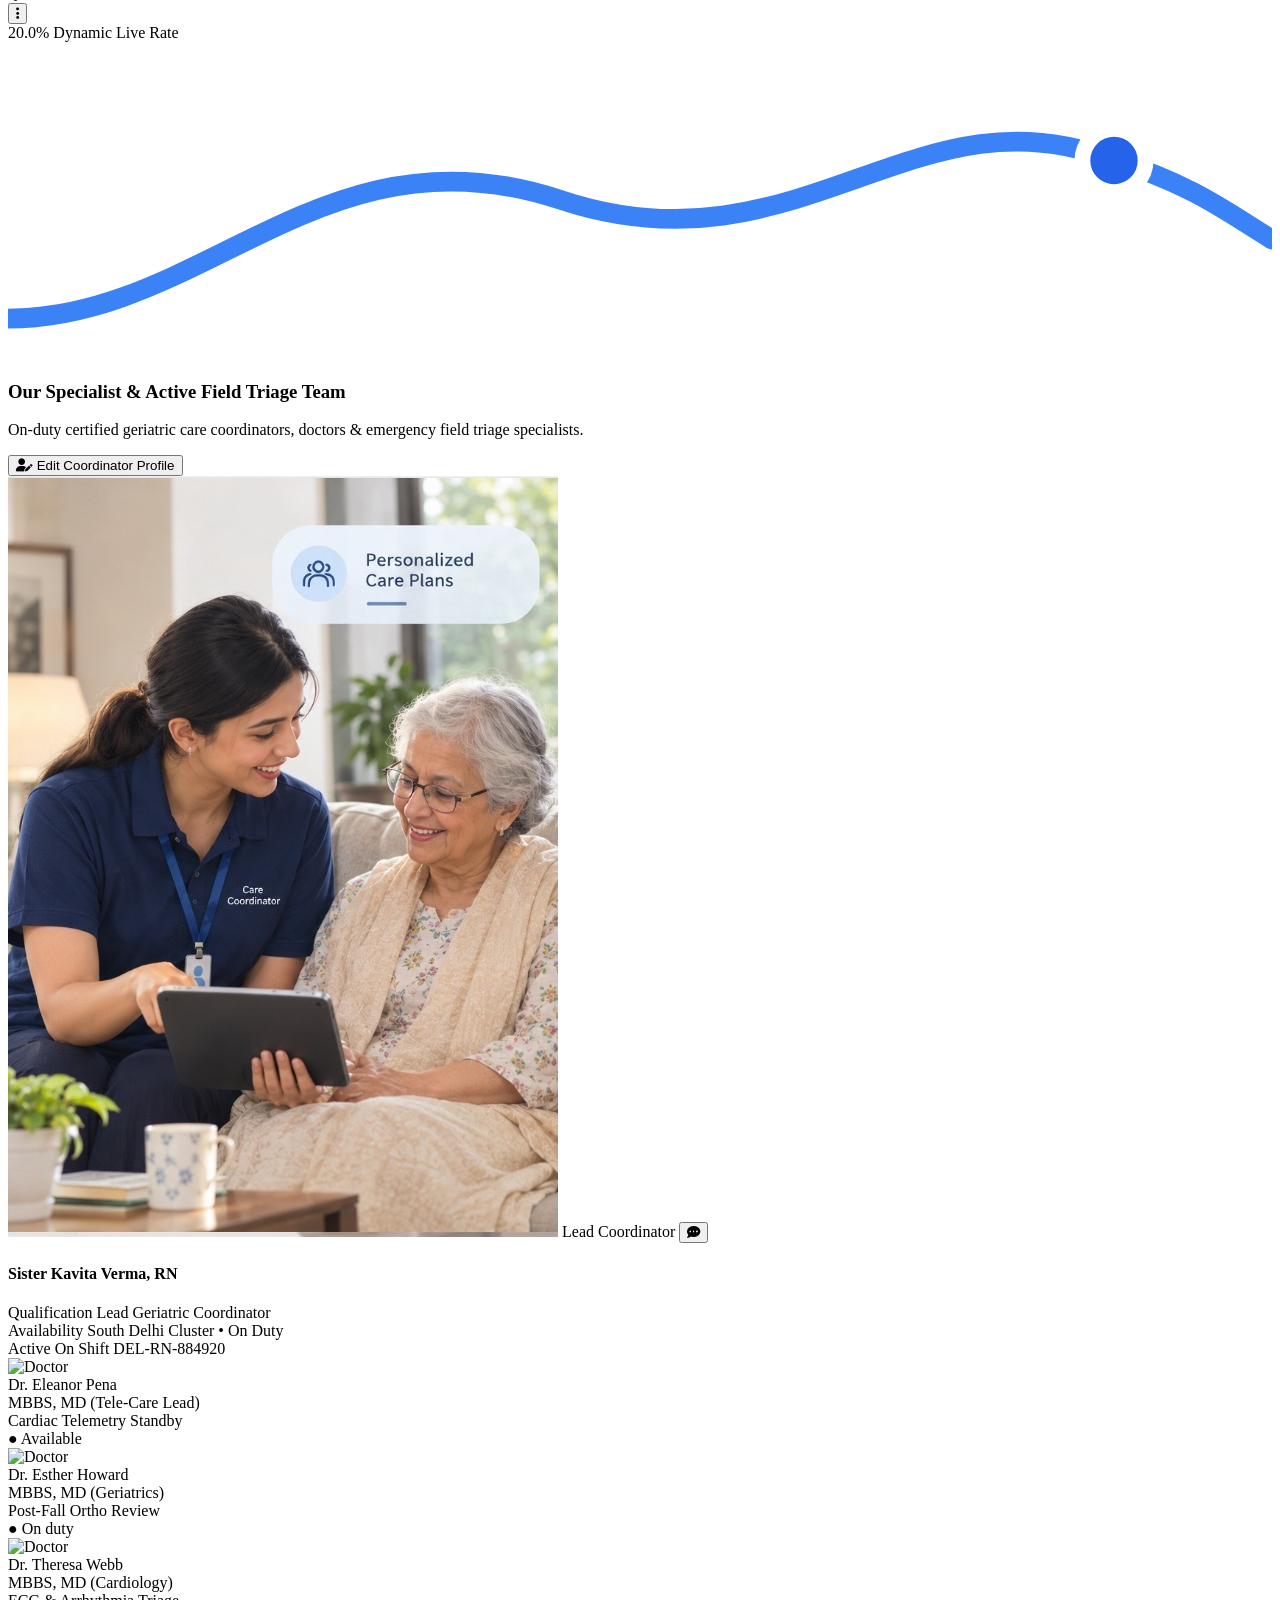
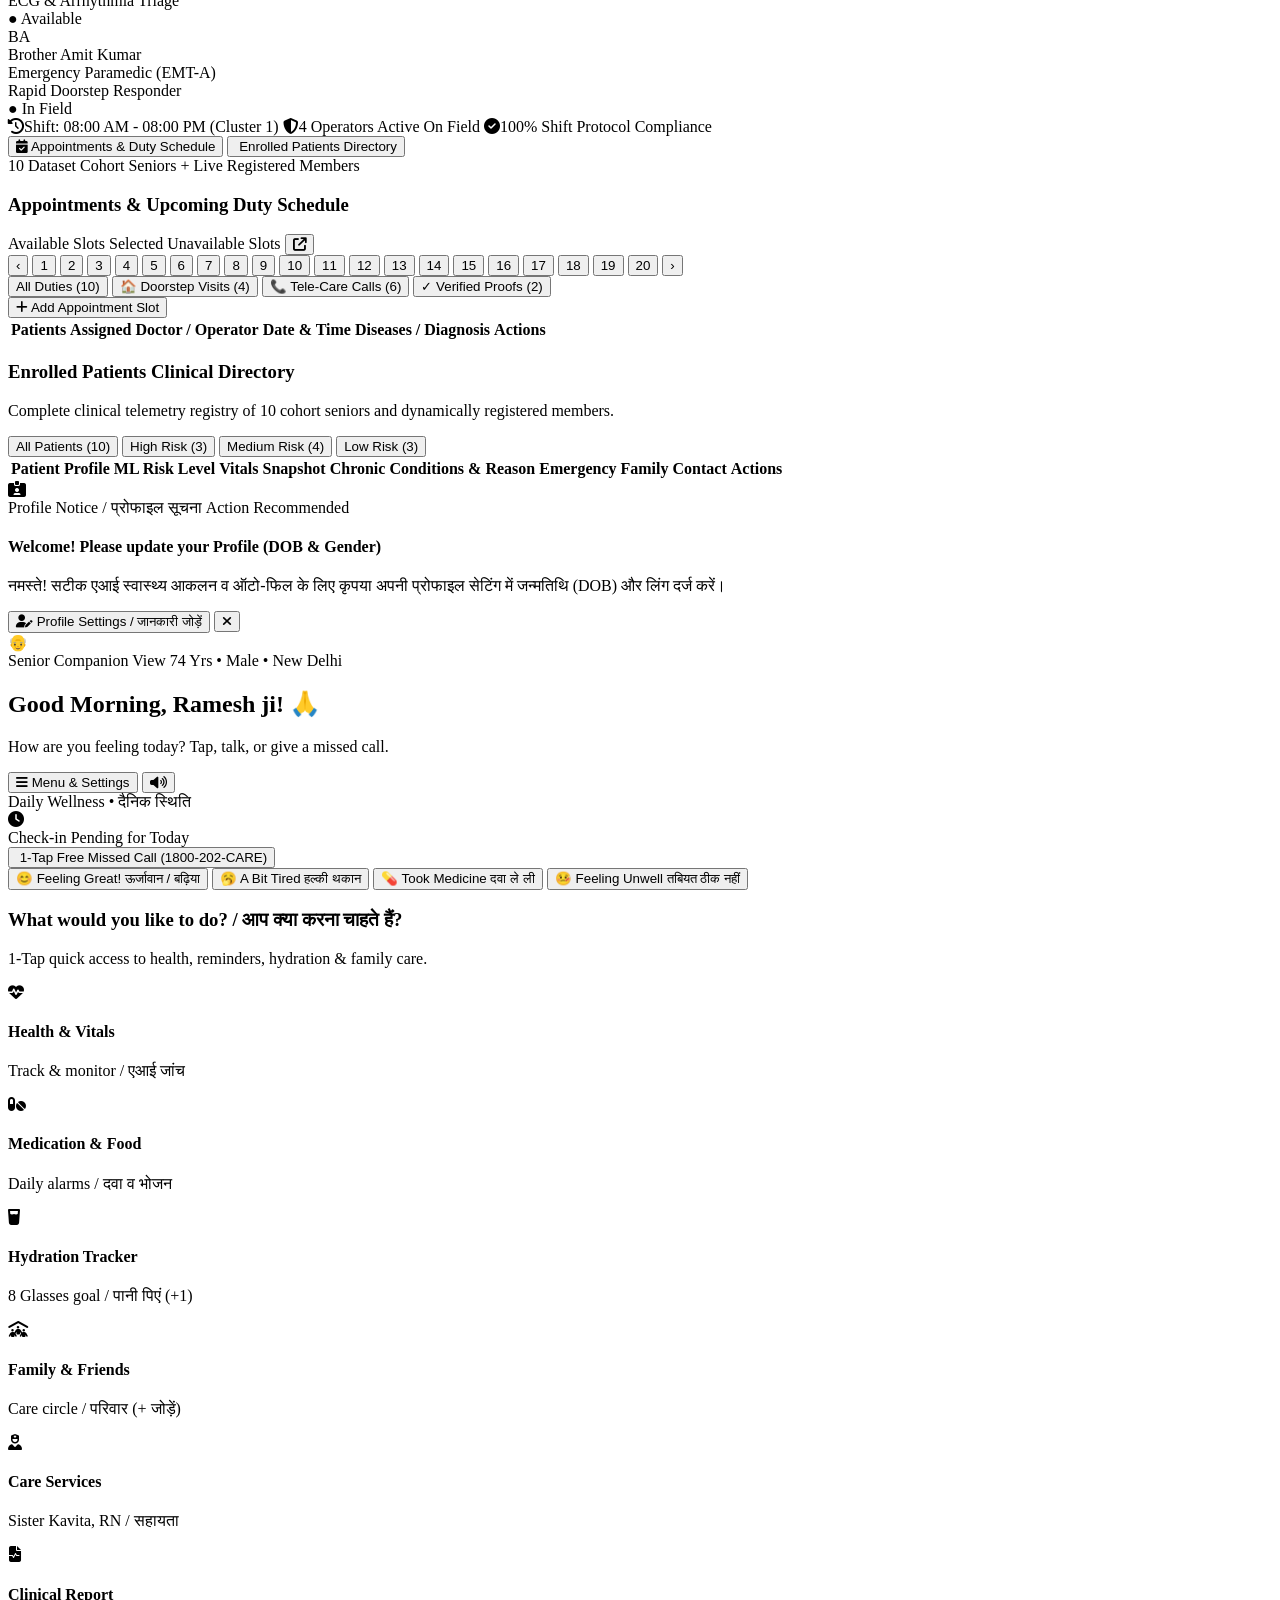
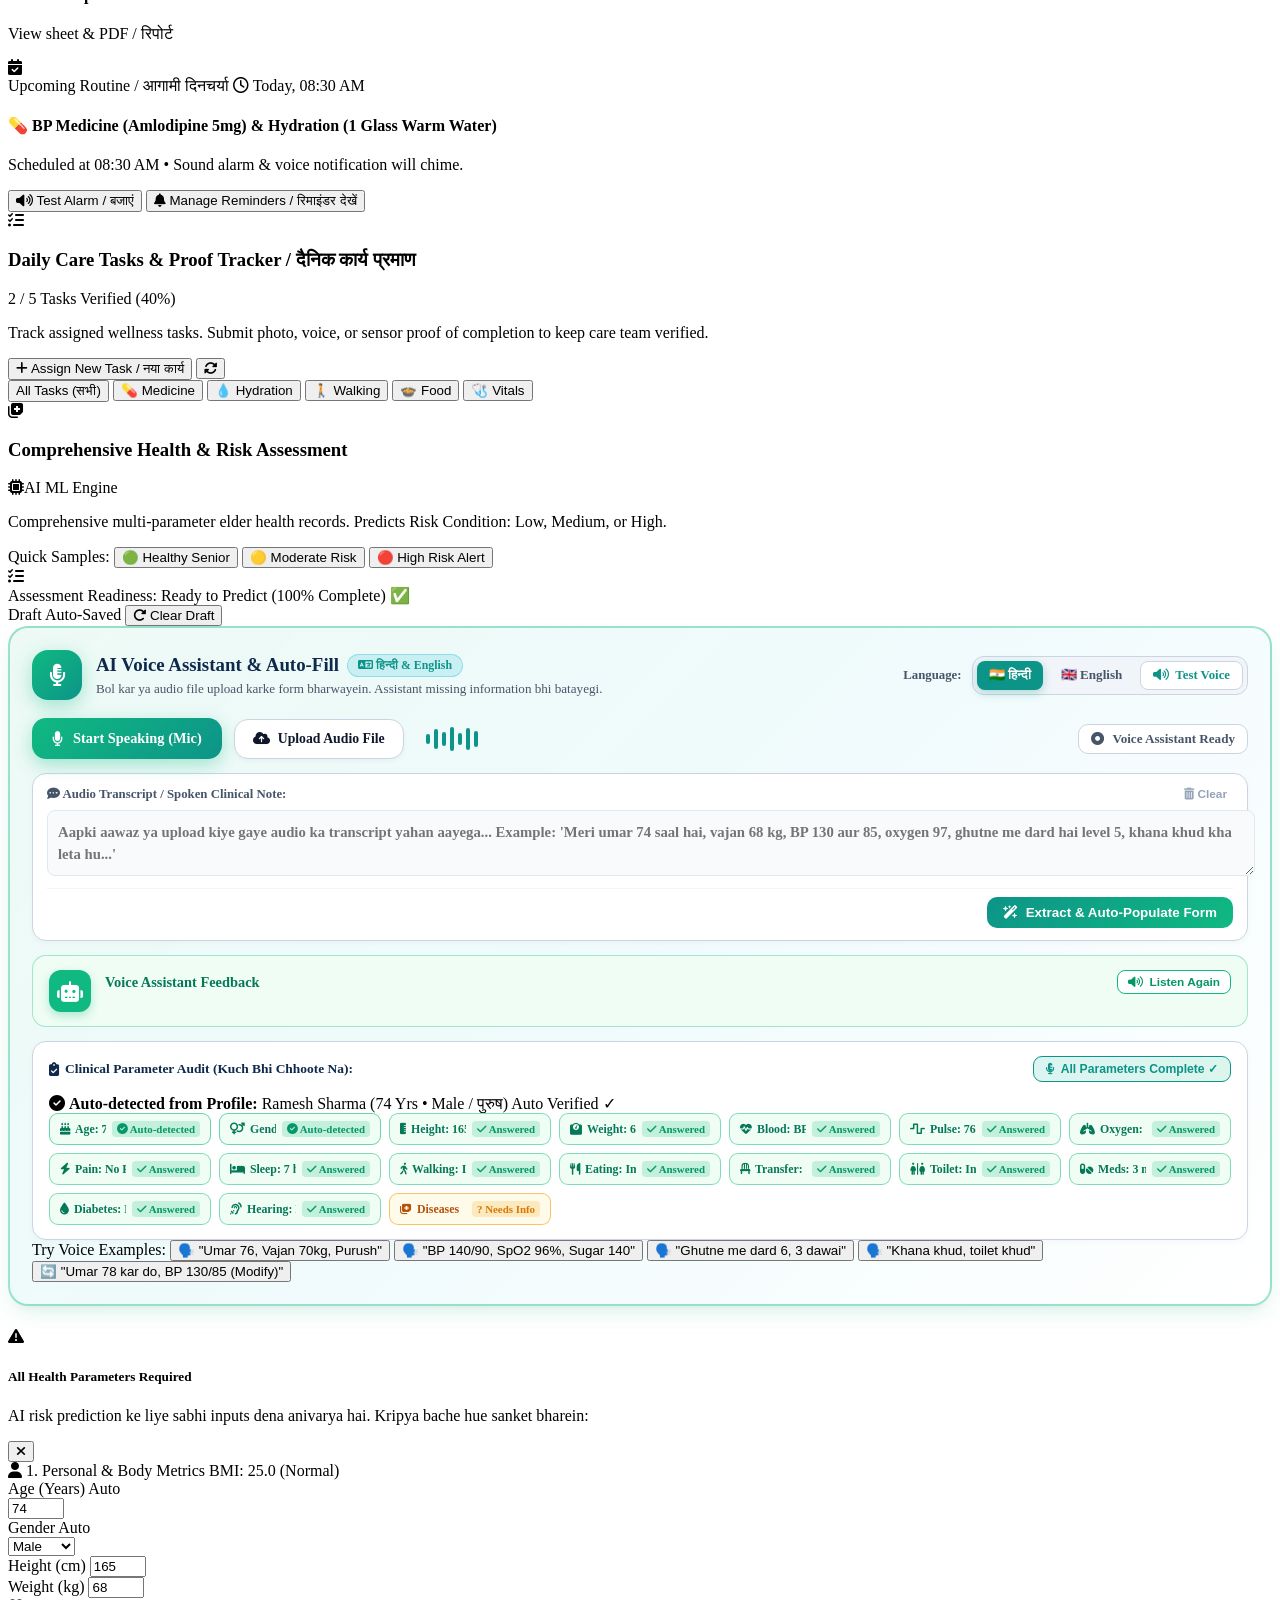
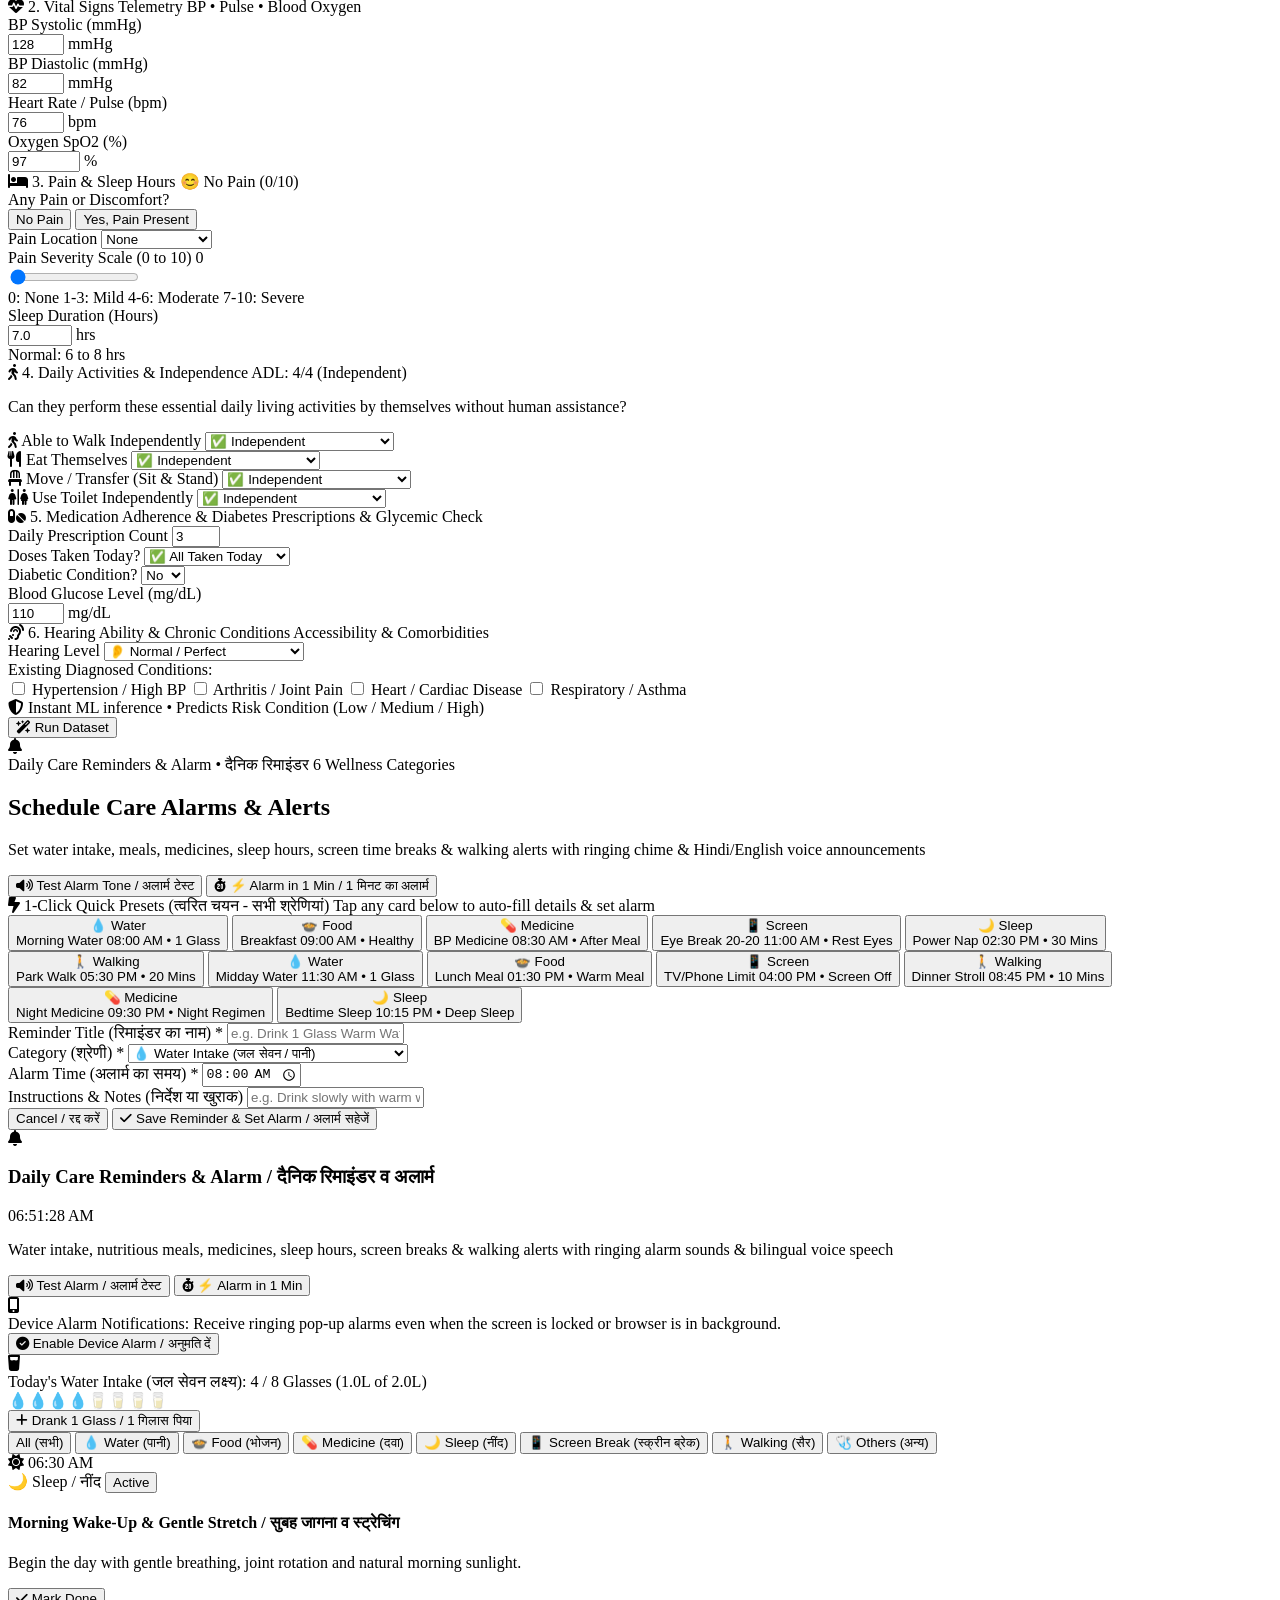
==== commit 81167c64: "Fix BP reminder card layout overflow and polish Manage Reminders UI" ====
--- a/index.html
+++ b/index.html
@@ -1740,40 +1740,46 @@
       </div>
 
       <!-- 3. UPCOMING ROUTINE SCHEDULE CARD (LIKE IN ELDORA REFERENCE) -->
-      <div class="mb-6 p-4 sm:p-5 rounded-3xl bg-gradient-to-r from-amber-50/90 via-orange-50/60 to-amber-50/90 border-2 border-amber-200/90 shadow-xs flex flex-col sm:flex-row items-start sm:items-center justify-between gap-4">
-        <div class="flex items-center space-x-3.5">
-          <div class="w-11 h-11 rounded-2xl bg-amber-500 text-white flex items-center justify-center text-lg flex-shrink-0 shadow-sm animate-bounce">
+      <div id="senior-upcoming-routine-banner"
+        class="mb-6 p-4 sm:p-5 rounded-3xl bg-gradient-to-r from-amber-50/95 via-orange-50/70 to-amber-50/95 border-2 border-amber-300 shadow-sm flex flex-col lg:flex-row items-start lg:items-center justify-between gap-4 transition-all overflow-hidden">
+        
+        <!-- Left: Icon & Details (Fluid & Constrained) -->
+        <div class="flex items-start sm:items-center space-x-3.5 min-w-0 flex-1">
+          <div class="w-11 h-11 sm:w-12 sm:h-12 rounded-2xl bg-gradient-to-tr from-amber-500 to-orange-500 text-white flex items-center justify-center text-xl flex-shrink-0 shadow-md shadow-amber-500/25">
             <i class="fa-solid fa-calendar-check"></i>
           </div>
-          <div>
-            <div class="flex items-center space-x-2">
-              <span class="text-[10px] font-black uppercase tracking-wider bg-amber-200 text-amber-950 px-2 py-0.5 rounded-full">
+          <div class="min-w-0 flex-1">
+            <div class="flex flex-wrap items-center gap-2 mb-0.5">
+              <span class="text-[10px] font-black uppercase tracking-wider bg-amber-200/80 text-amber-950 px-2.5 py-0.5 rounded-full border border-amber-300/70">
                 Upcoming Routine / आगामी दिनचर्या
               </span>
-              <span class="text-xs font-bold text-amber-800">Scheduled for Today</span>
-            </div>
-            <h4 class="text-xs sm:text-sm font-black text-slate-900 mt-0.5">
+              <span class="text-xs font-bold text-amber-800 flex items-center gap-1">
+                <i class="fa-regular fa-clock text-[11px]"></i> Today, 08:30 AM
+              </span>
+            </div>
+            <h4 class="text-xs sm:text-sm font-black text-slate-900 mt-0.5 leading-snug">
               💊 BP Medicine (Amlodipine 5mg) & Hydration (1 Glass Warm Water)
             </h4>
-            <p class="text-[11px] text-slate-600 font-medium">
+            <p class="text-[11px] text-slate-600 font-medium mt-0.5">
               Scheduled at 08:30 AM • Sound alarm & voice notification will chime.
             </p>
           </div>
         </div>
 
-        <div class="flex items-center space-x-2 w-full sm:w-auto">
-          <button onclick="testSampleReminderAlarm()"
-            class="flex-1 sm:flex-none px-3.5 py-2 rounded-xl bg-white hover:bg-amber-100 text-amber-900 border border-amber-300 text-xs font-black shadow-xs transition-all flex items-center justify-center space-x-1.5 active:scale-95">
+        <!-- Right: Action Buttons (Responsive & Perfectly Contained) -->
+        <div class="flex items-center space-x-2.5 w-full sm:w-auto justify-end flex-shrink-0 pt-2 lg:pt-0 border-t lg:border-t-0 border-amber-200/60">
+          <button type="button" onclick="testSampleReminderAlarm()"
+            class="flex-1 sm:flex-none px-3.5 py-2.5 rounded-xl bg-white hover:bg-amber-100 text-amber-950 border-2 border-amber-300 text-xs font-black shadow-xs transition-all flex items-center justify-center space-x-1.5 active:scale-95 whitespace-nowrap">
             <i class="fa-solid fa-volume-high text-amber-600"></i>
             <span>Test Alarm / बजाएं</span>
           </button>
-          <button onclick="openAddReminderPage()"
-            class="flex-1 sm:flex-none px-4 py-2 rounded-xl bg-amber-600 hover:bg-amber-700 text-white border border-amber-500 text-xs font-black shadow-xs transition-all flex items-center justify-center space-x-1.5 active:scale-95">
+          <button type="button" onclick="openAddReminderModal()"
+            class="flex-1 sm:flex-none px-4 py-2.5 rounded-xl bg-gradient-to-r from-amber-600 to-orange-600 hover:from-amber-700 hover:to-orange-700 text-white font-black text-xs shadow-md shadow-amber-600/25 transition-all flex items-center justify-center space-x-1.5 active:scale-95 border border-amber-500 whitespace-nowrap">
             <i class="fa-solid fa-bell"></i>
             <span>Manage Reminders / रिमाइंडर देखें</span>
           </button>
-
-        </div>
+        </div>
+
       </div>
 
 
@@ -2492,7 +2498,7 @@
       </div>
 
       <!-- Schedule New Care Alert Card -->
-      <div class="bg-gradient-to-b from-[#fbf8f3] via-white to-white rounded-3xl p-6 sm:p-8 border-2 border-amber-300 shadow-md">
+      <div id="senior-reminders-hub-card" class="bg-gradient-to-b from-[#fbf8f3] via-white to-white rounded-3xl p-6 sm:p-8 border-2 border-amber-300 shadow-md">
         <!-- Hero Header -->
         <div class="flex flex-col sm:flex-row sm:items-center justify-between gap-4 pb-6 border-b border-amber-200">
           <div class="flex items-center space-x-4">
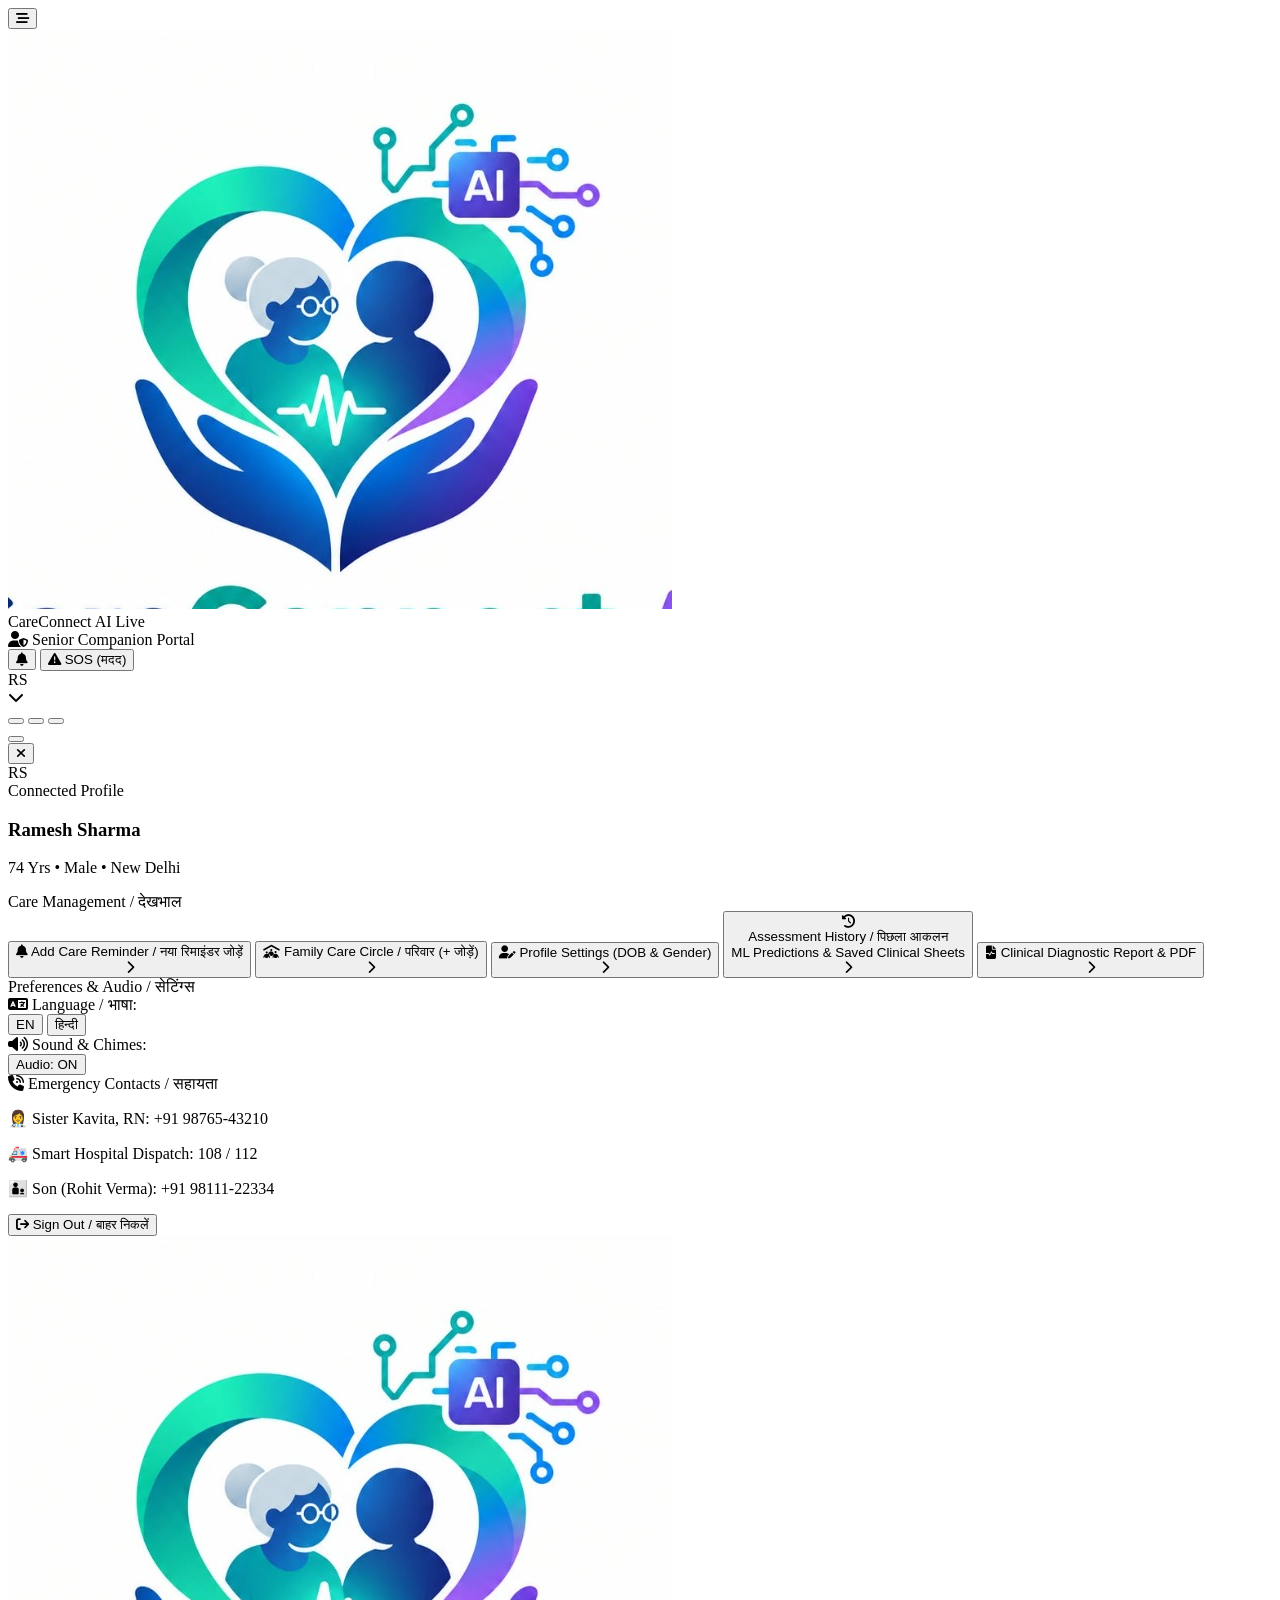
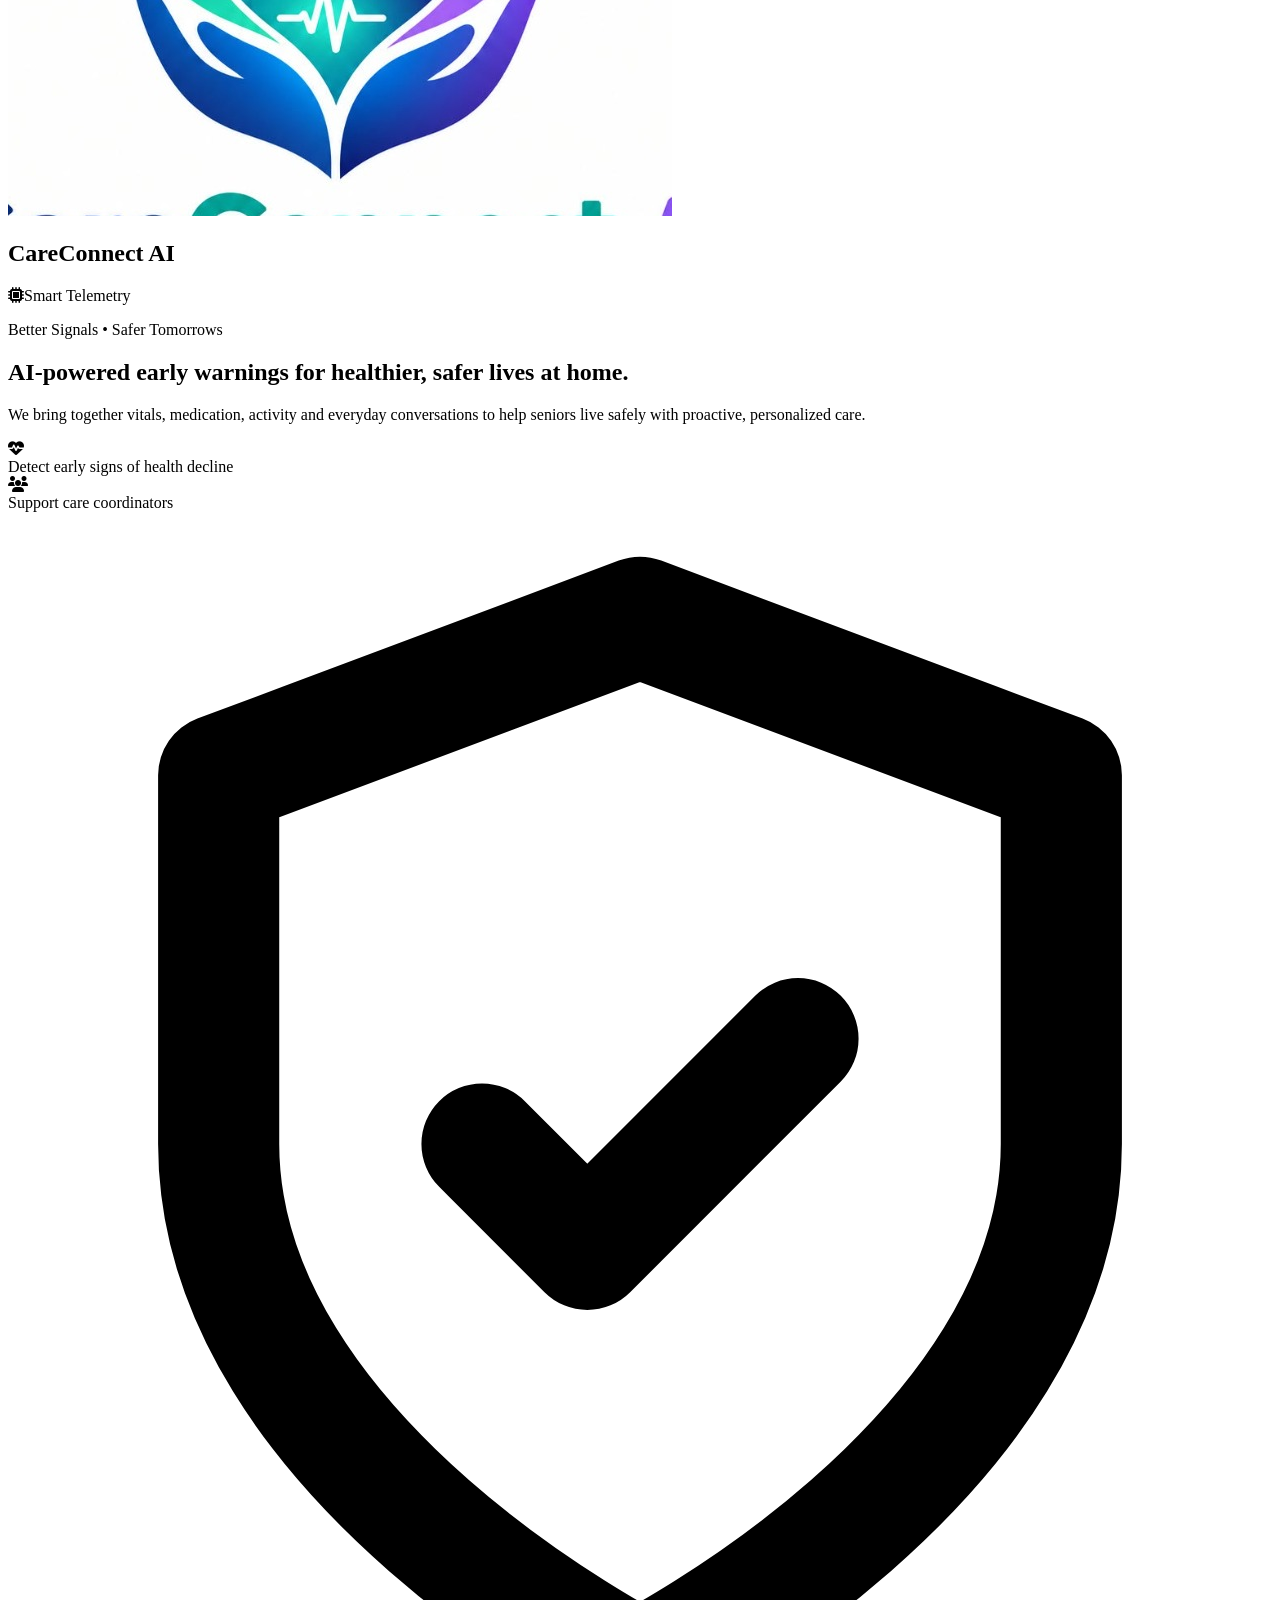
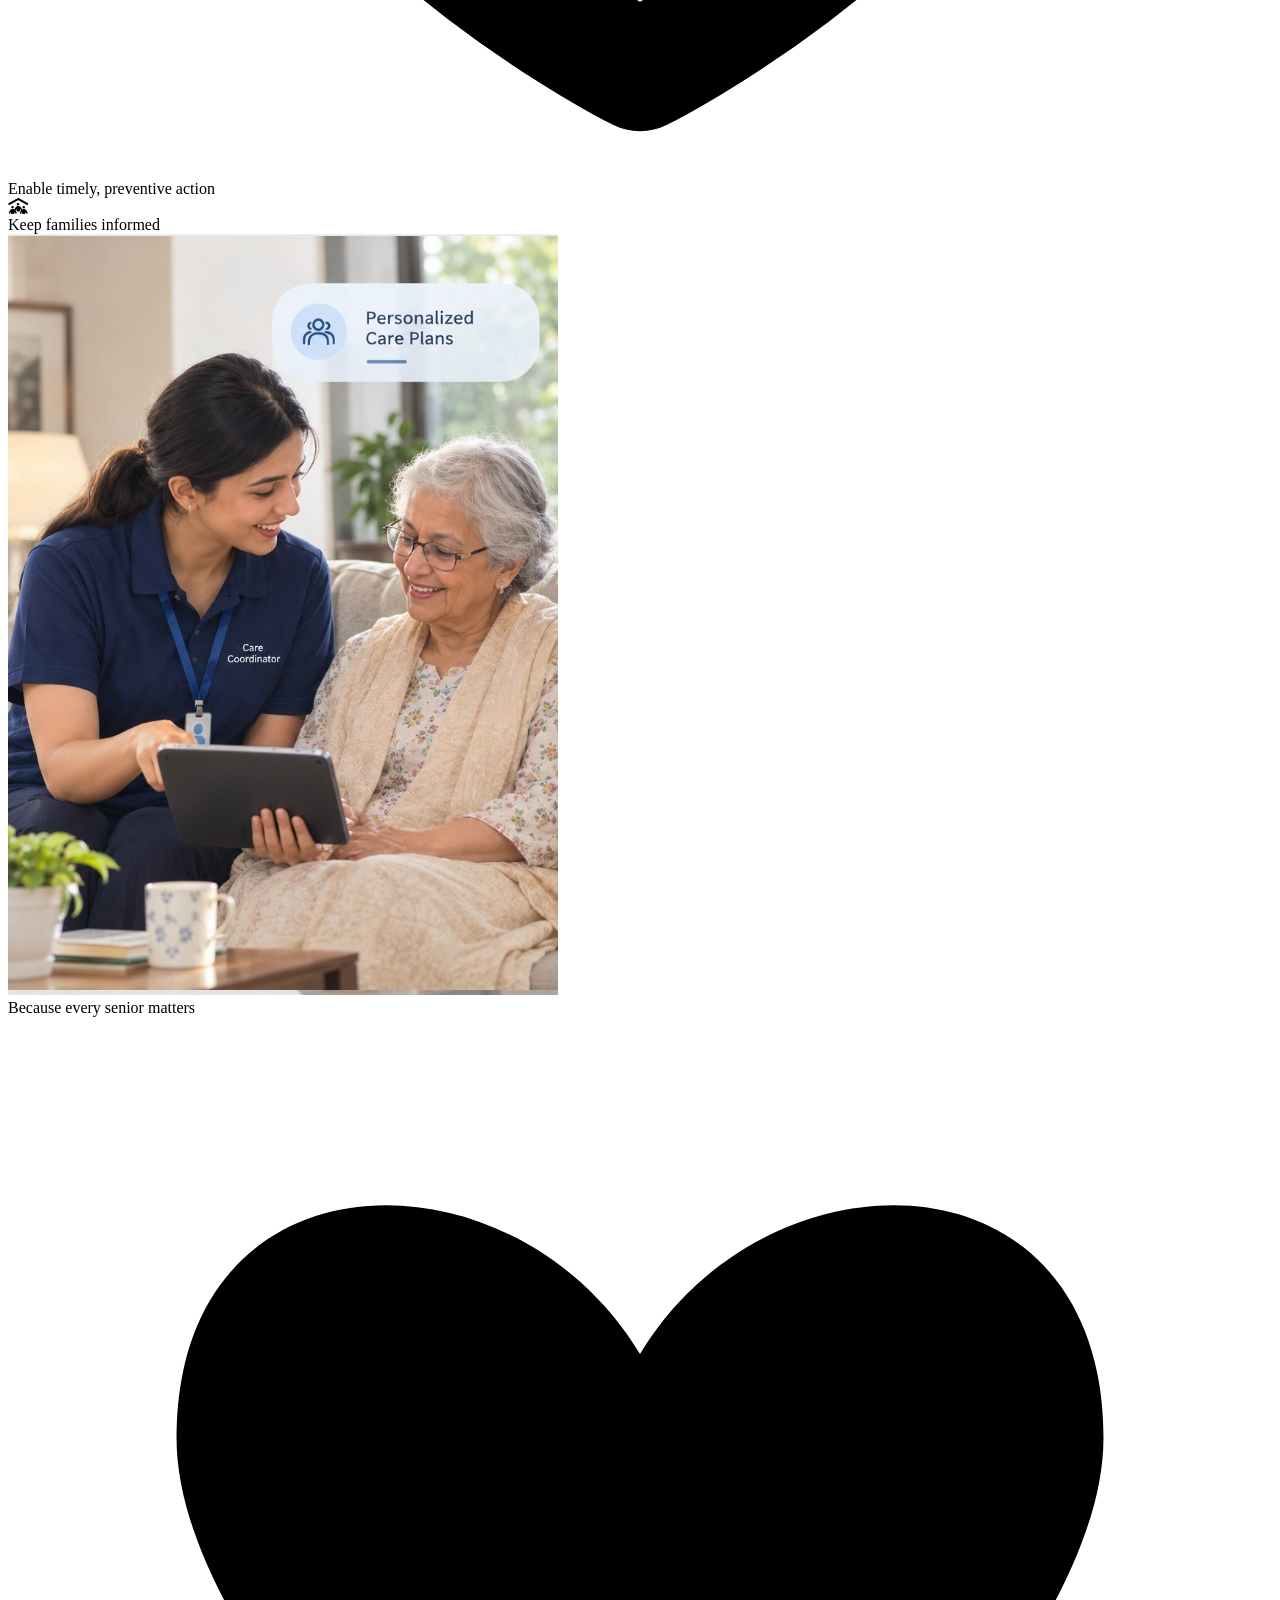
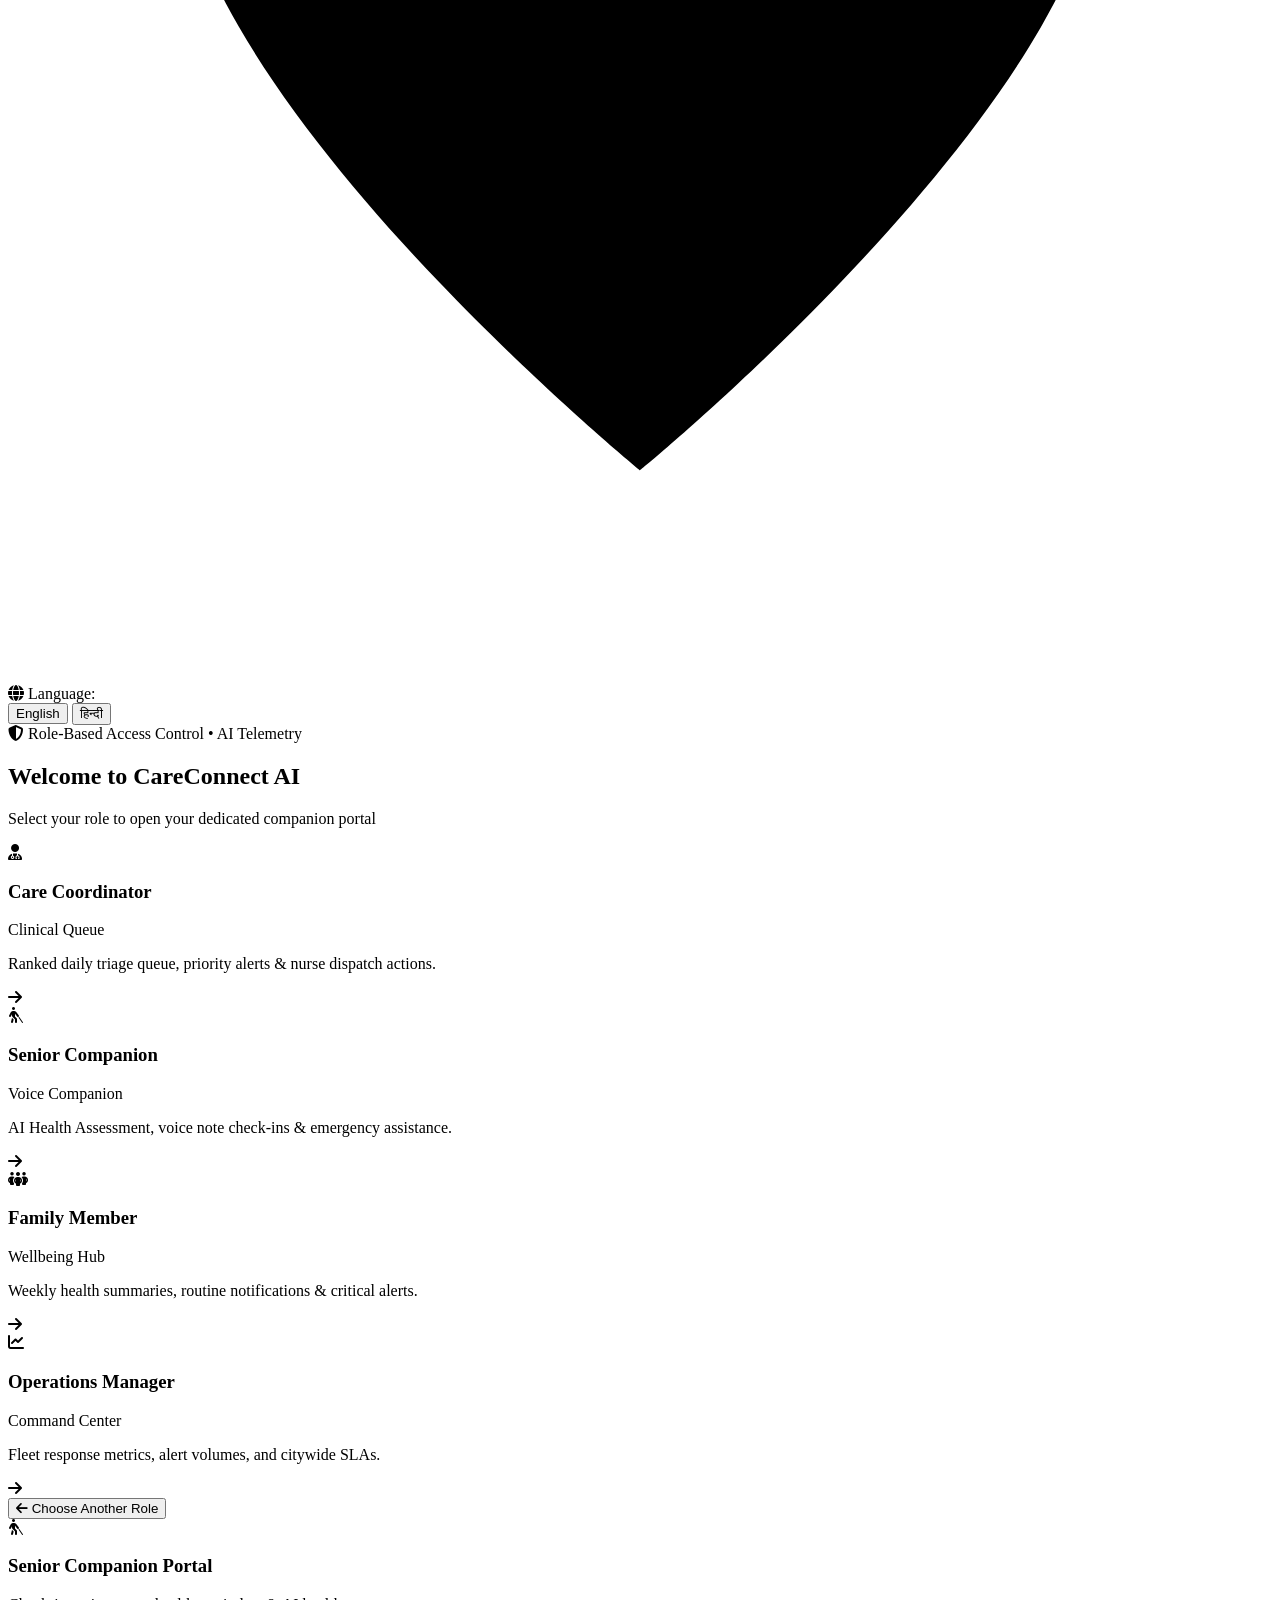
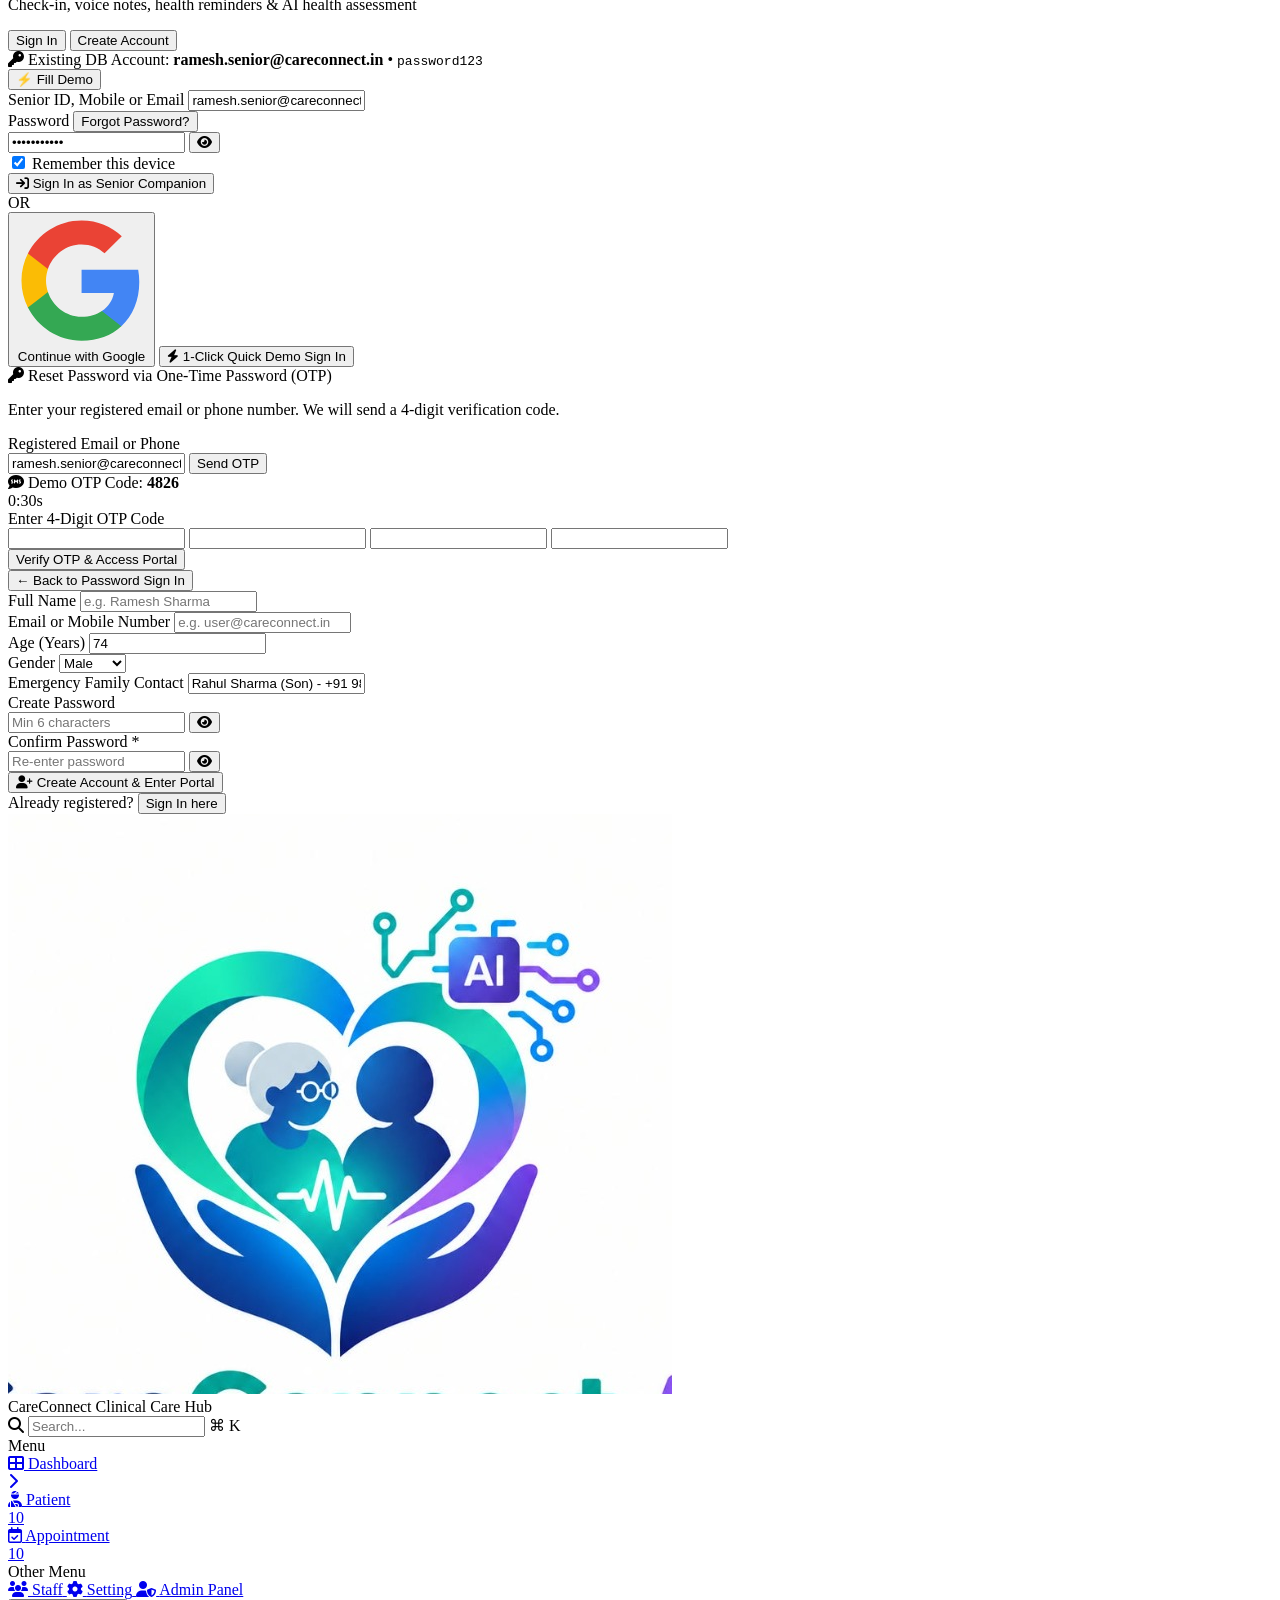
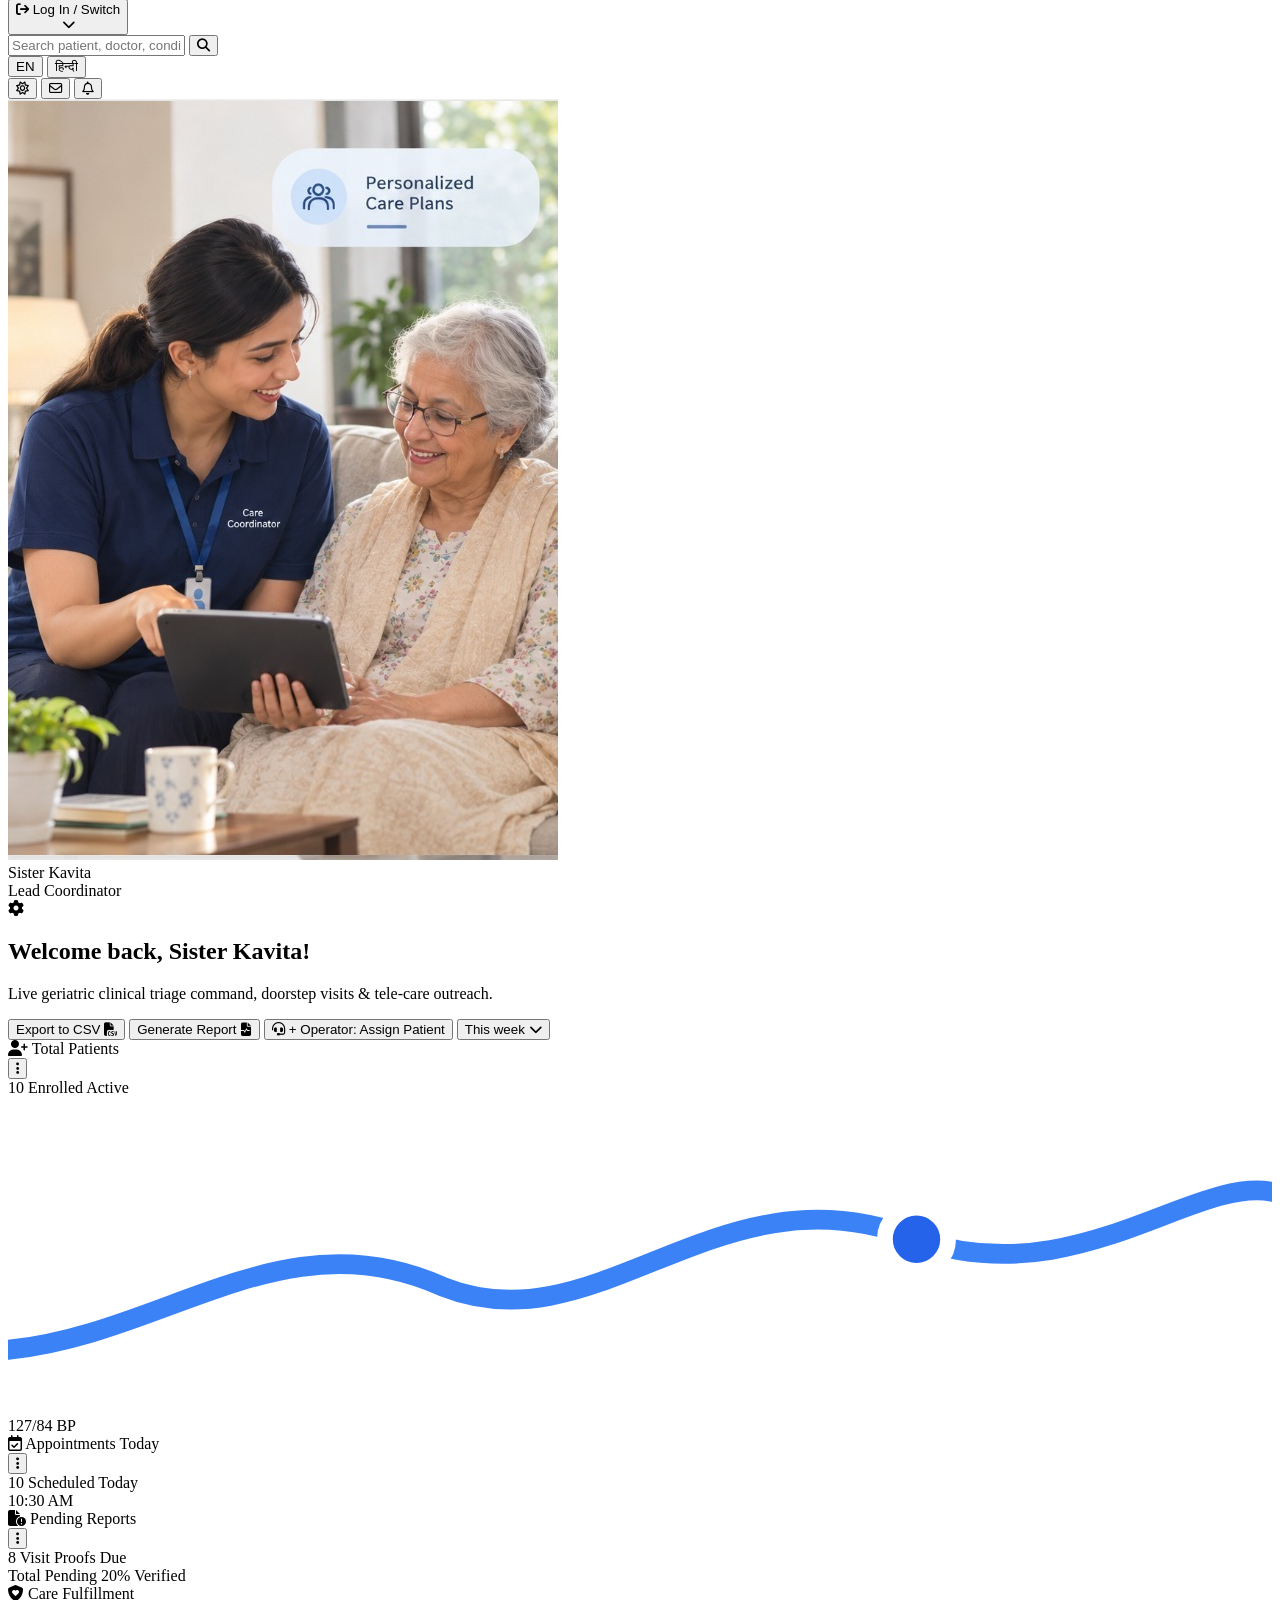
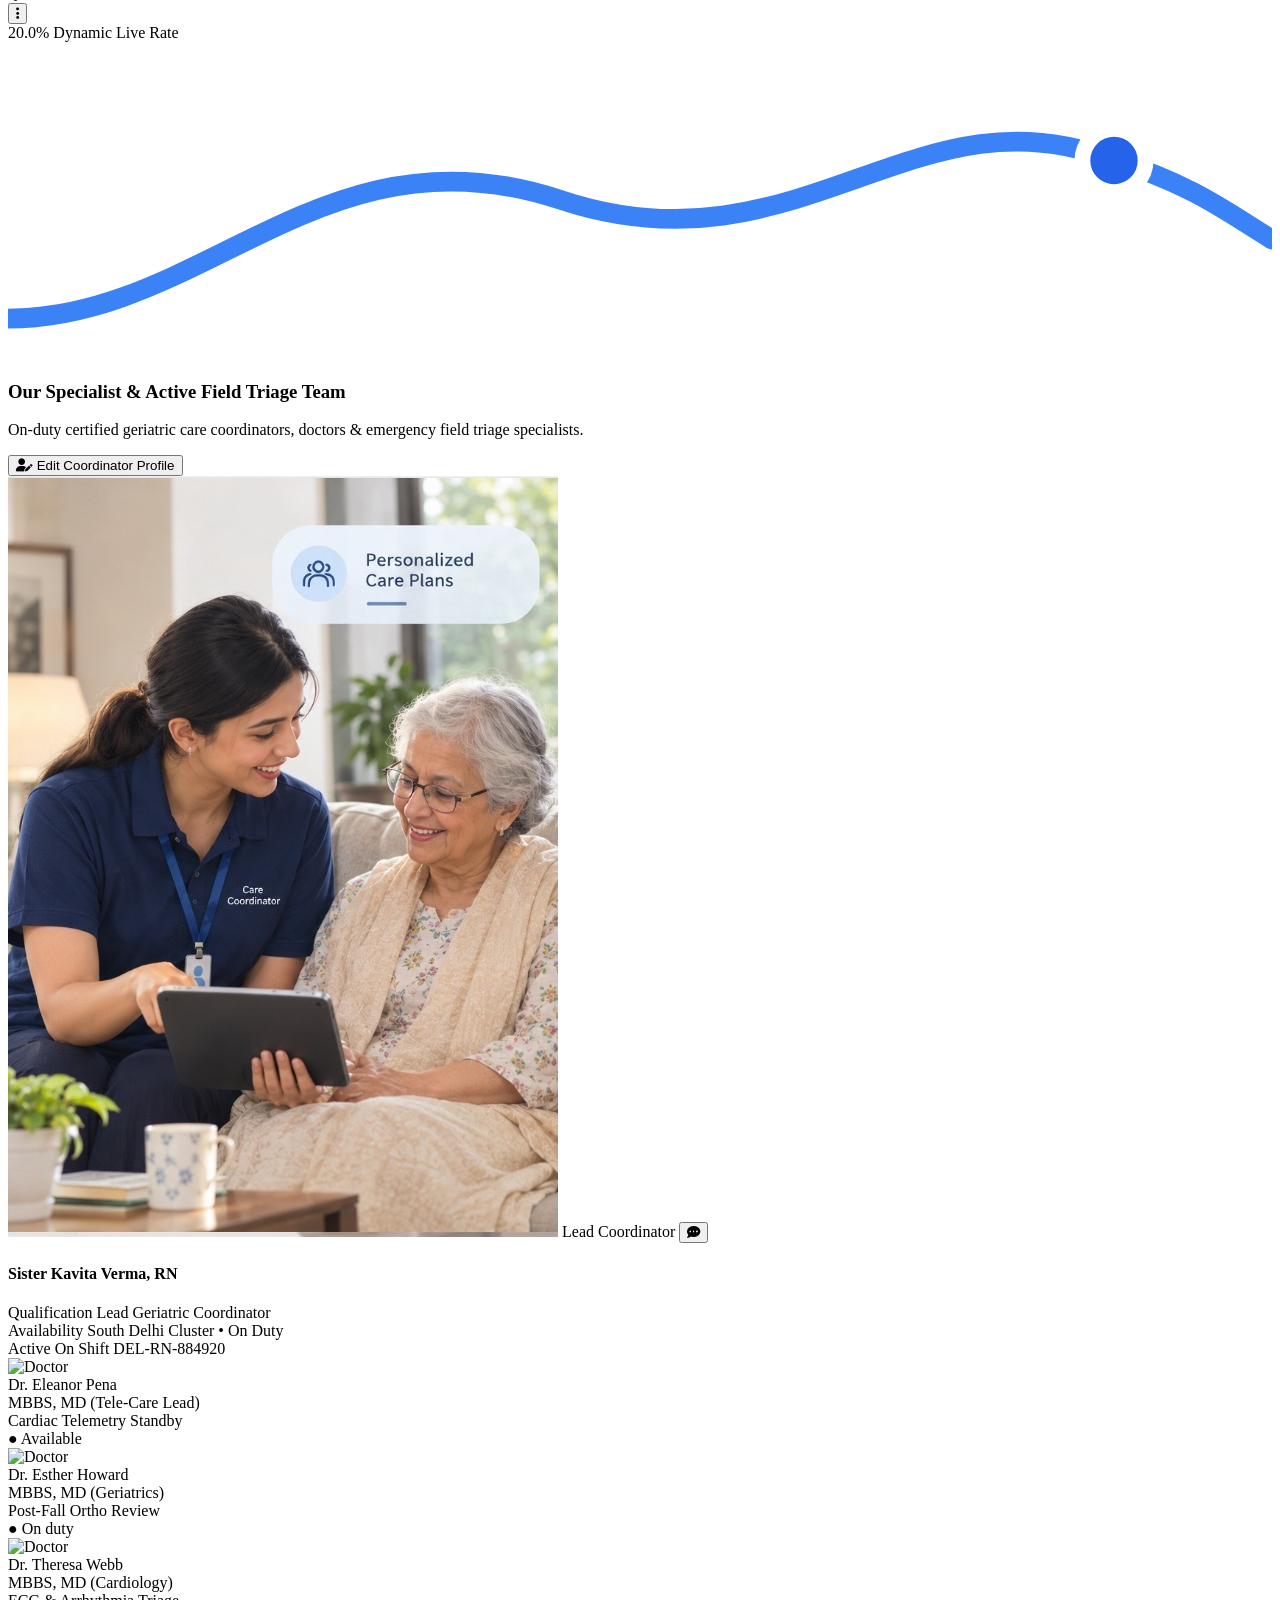
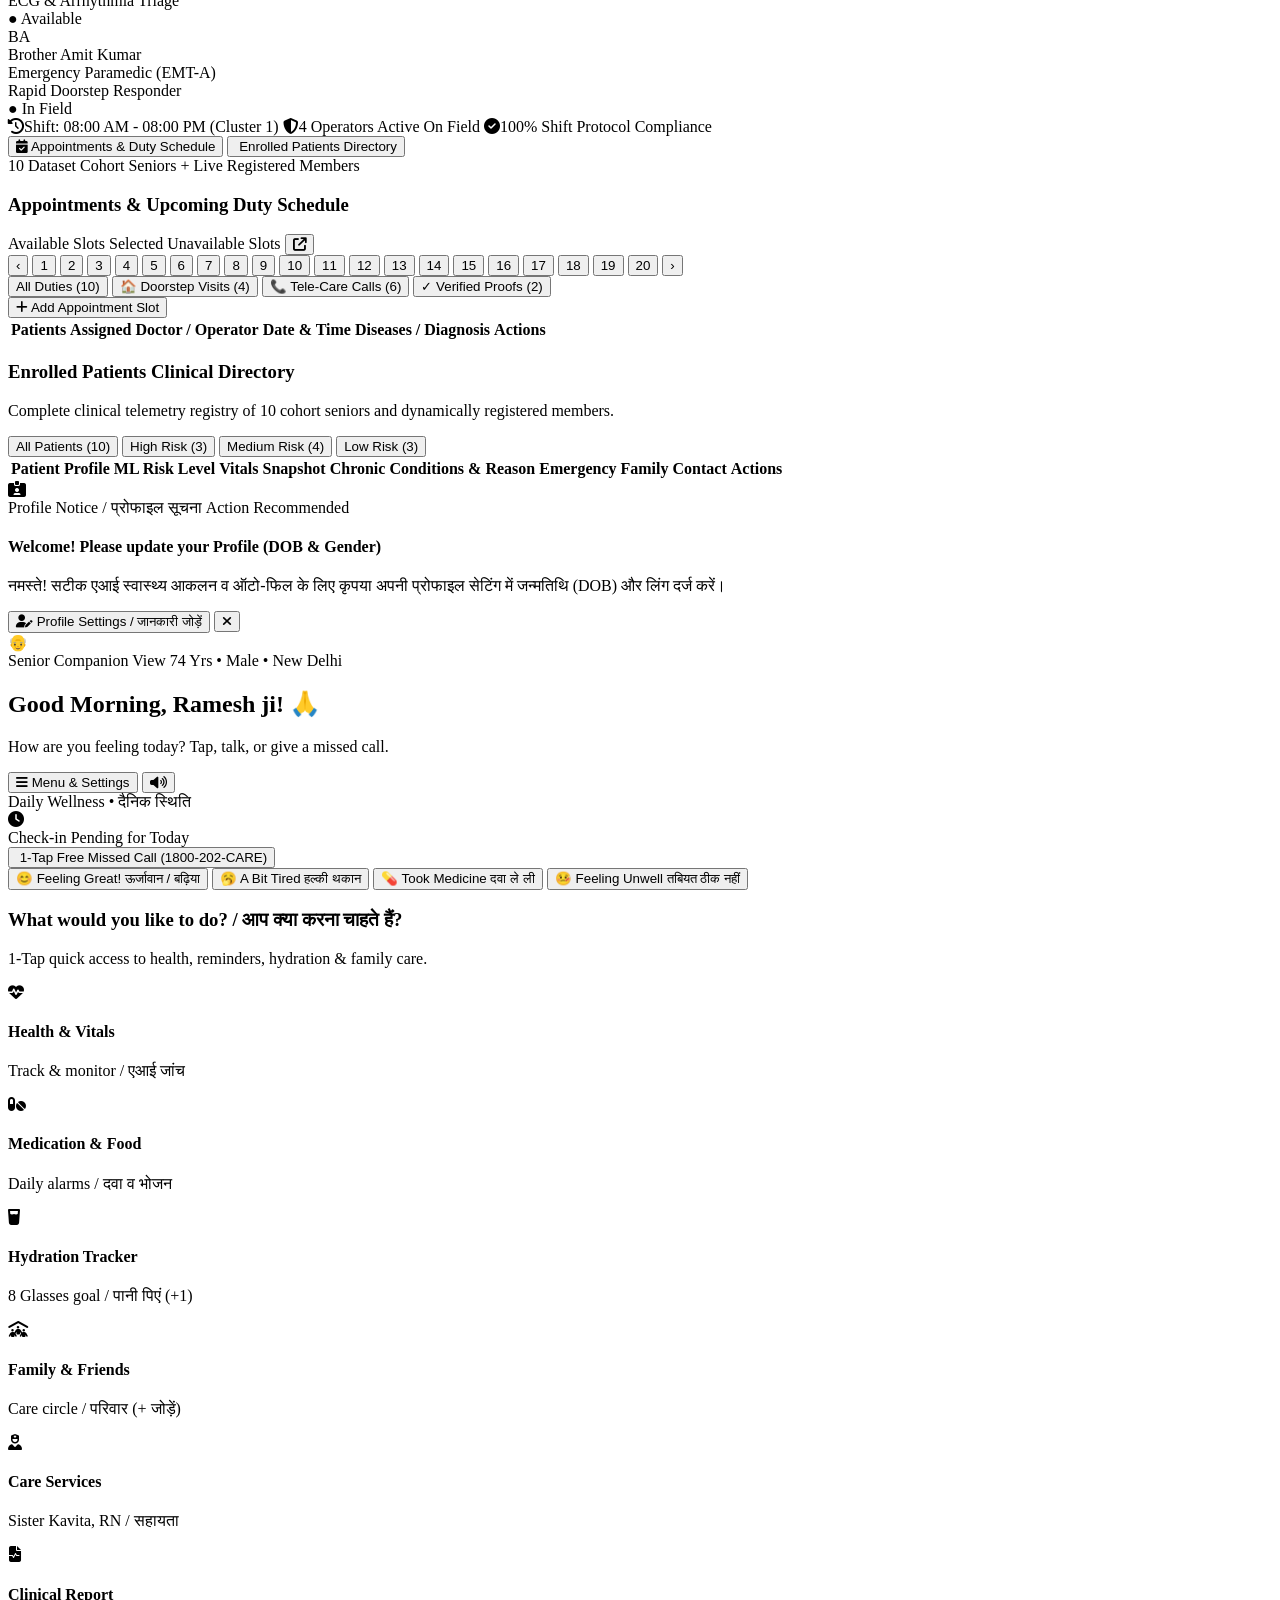
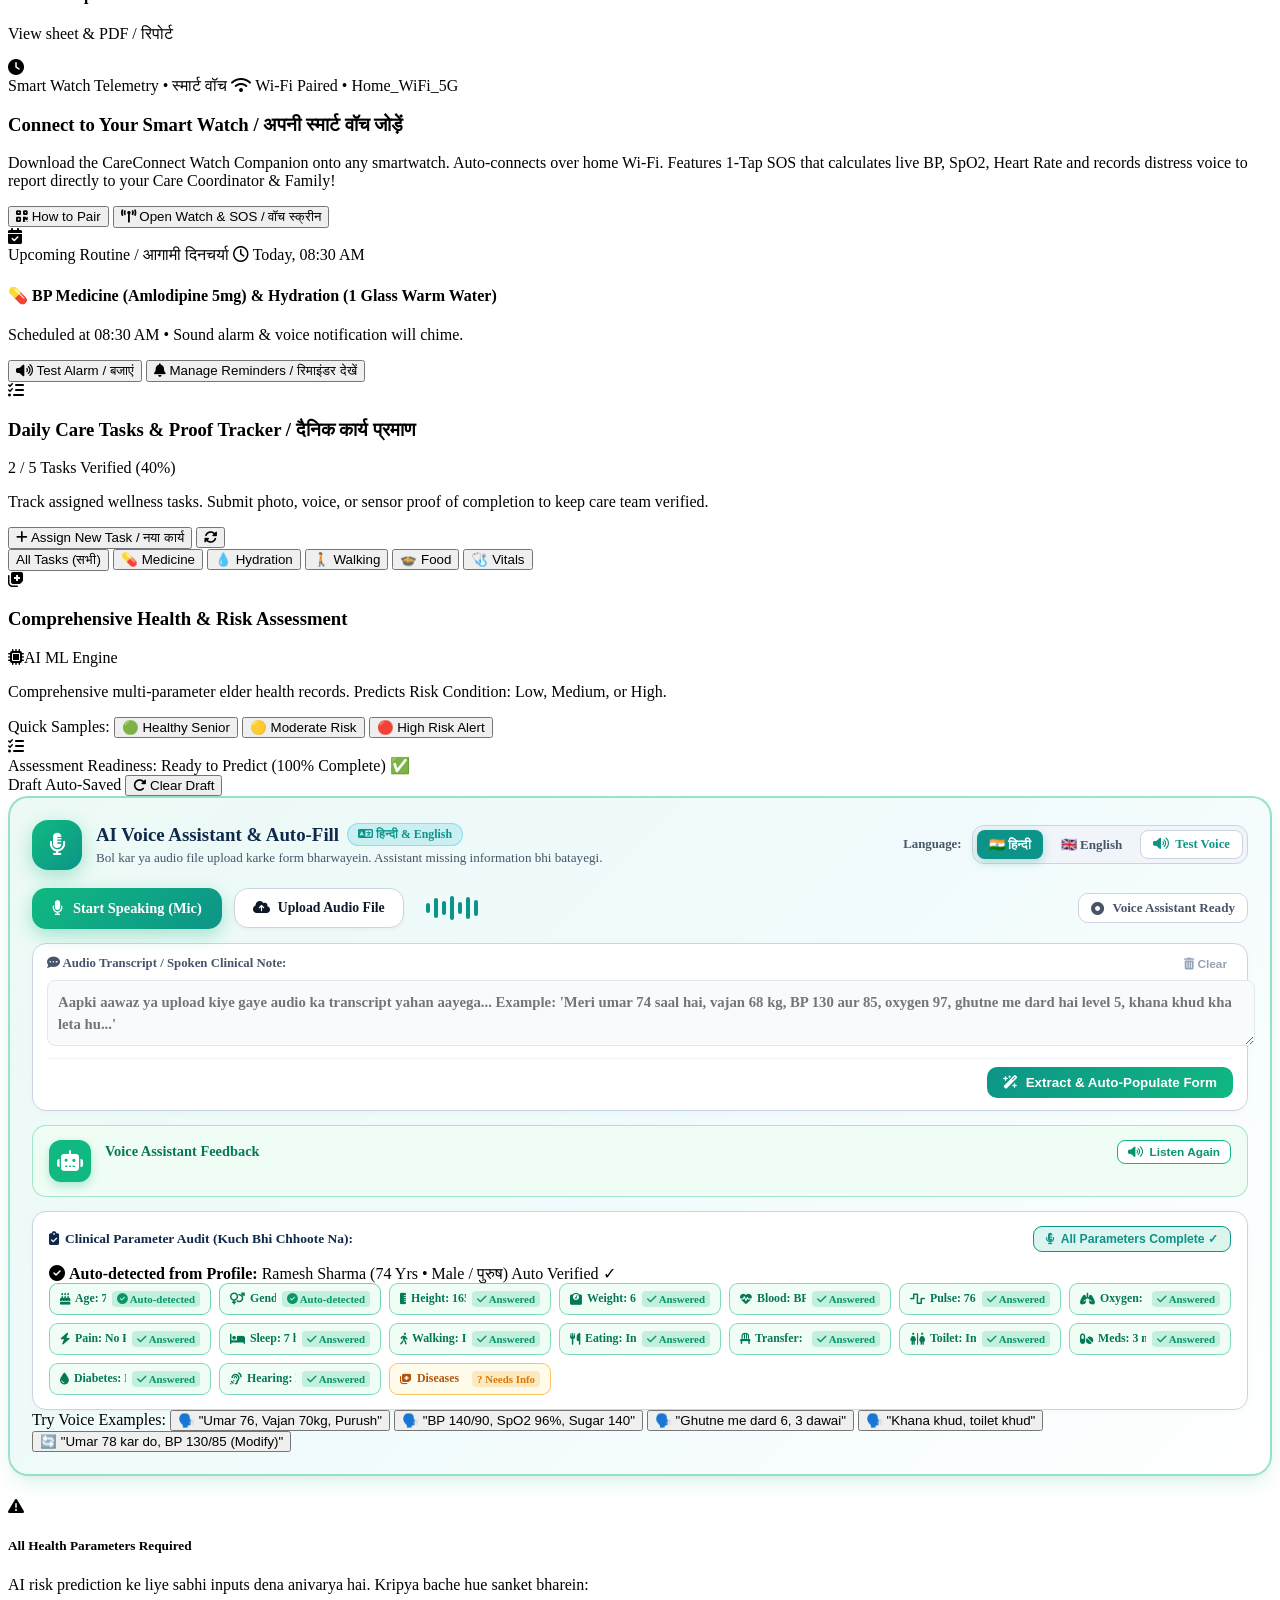
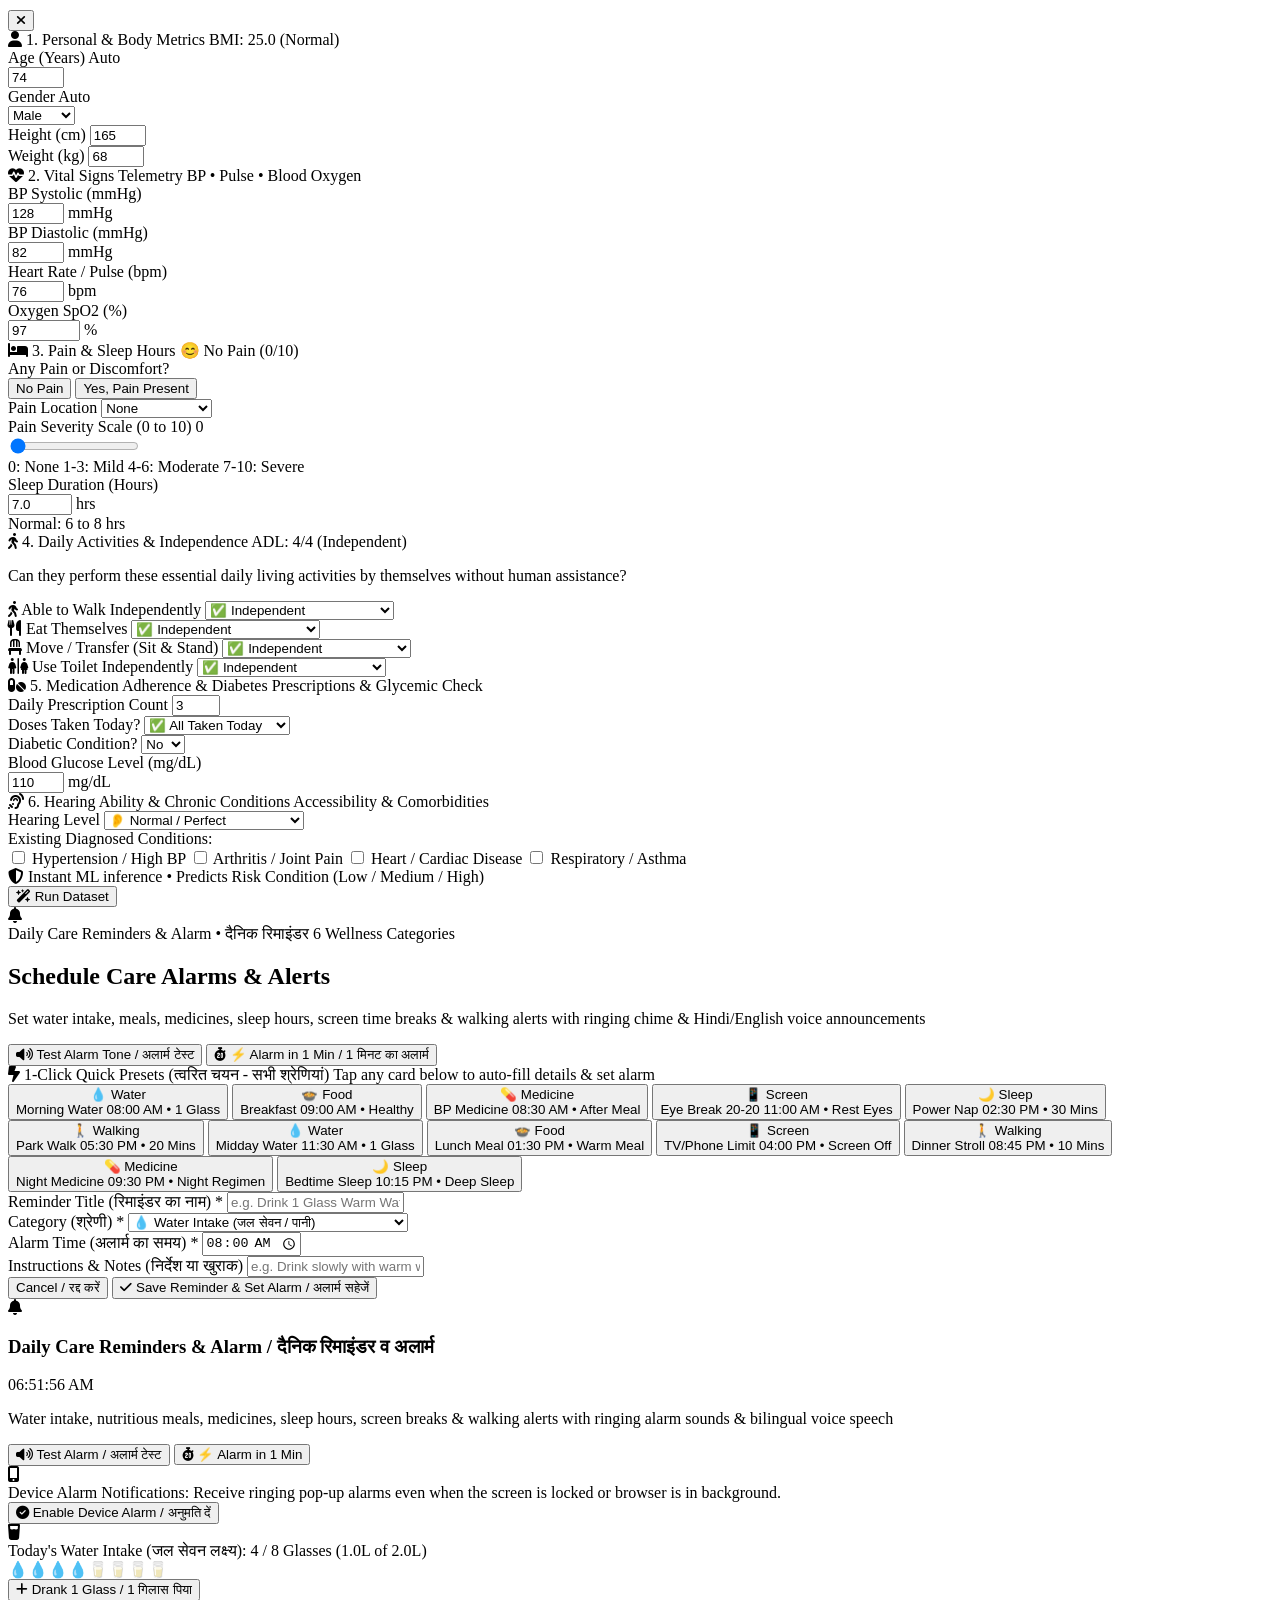
==== commit 8d3bfa54: "Implement Connect to Smart Watch Wi-Fi feature with 1-Tap SOS, live PPG vitals calculation, voice ca" ====
--- a/index.html
+++ b/index.html
@@ -1739,6 +1739,60 @@
         </div>
       </div>
 
+      <!-- ===================================================================== -->
+      <!-- SMART WATCH WI-FI TELEMETRY & 1-TAP SOS CONNECTION CARD              -->
+      <!-- ===================================================================== -->
+      <div id="senior-smartwatch-connect-card"
+        class="mb-6 p-5 sm:p-6 rounded-3xl bg-gradient-to-r from-slate-900 via-indigo-950 to-slate-900 text-white border-2 border-indigo-500/40 shadow-xl transition-all">
+        <div class="flex flex-col sm:flex-row items-start sm:items-center justify-between gap-4">
+          
+          <div class="flex items-start sm:items-center space-x-4 min-w-0 flex-1">
+            <!-- Watch Glow Icon -->
+            <div class="relative flex-shrink-0">
+              <div class="w-13 h-13 sm:w-14 sm:h-14 rounded-2xl bg-gradient-to-tr from-indigo-500 to-purple-600 text-white flex items-center justify-center text-2xl shadow-lg shadow-indigo-500/40 border border-white/20">
+                <i class="fa-solid fa-clock"></i>
+              </div>
+              <span class="absolute -top-1 -right-1 flex h-3.5 w-3.5">
+                <span class="animate-ping absolute inline-flex h-full w-full rounded-full bg-emerald-400 opacity-75"></span>
+                <span class="relative inline-flex rounded-full h-3.5 w-3.5 bg-emerald-500 border border-slate-900"></span>
+              </span>
+            </div>
+
+            <div class="min-w-0 flex-1">
+              <div class="flex flex-wrap items-center gap-2 mb-1">
+                <span class="text-[10px] font-black uppercase tracking-wider bg-indigo-500/30 text-indigo-200 px-2.5 py-0.5 rounded-full border border-indigo-400/40">
+                  Smart Watch Telemetry • स्मार्ट वॉच
+                </span>
+                <span id="watch-sync-pill" class="text-[11px] font-bold text-emerald-300 bg-emerald-950/80 px-2.5 py-0.5 rounded-full border border-emerald-500/40 flex items-center gap-1.5">
+                  <i class="fa-solid fa-wifi text-[10px]"></i> Wi-Fi Paired • Home_WiFi_5G
+                </span>
+              </div>
+              <h3 class="text-base sm:text-lg font-black text-white">
+                Connect to Your Smart Watch / अपनी स्मार्ट वॉच जोड़ें
+              </h3>
+              <p class="text-xs text-indigo-200/80 font-medium mt-0.5 leading-relaxed">
+                Download the CareConnect Watch Companion onto any smartwatch. Auto-connects over home Wi-Fi. Features 1-Tap SOS that calculates live BP, SpO2, Heart Rate and records distress voice to report directly to your Care Coordinator &amp; Family!
+              </p>
+            </div>
+          </div>
+
+          <!-- Right: Action Buttons -->
+          <div class="flex items-center space-x-2.5 w-full sm:w-auto justify-end flex-shrink-0 pt-3 sm:pt-0 border-t sm:border-t-0 border-indigo-800/40">
+            <button type="button" onclick="openSmartWatchSetupModal()"
+              class="flex-1 sm:flex-none px-3.5 py-2.5 rounded-xl bg-white/10 hover:bg-white/20 text-white text-xs font-bold border border-white/20 transition-all flex items-center justify-center space-x-1.5 active:scale-95">
+              <i class="fa-solid fa-qrcode"></i>
+              <span>How to Pair</span>
+            </button>
+            <button type="button" onclick="openSmartWatchCompanionModal()"
+              class="flex-1 sm:flex-none px-5 py-2.5 rounded-xl bg-gradient-to-r from-rose-600 via-rose-500 to-orange-500 hover:from-rose-700 hover:to-orange-600 text-white text-xs font-black shadow-lg shadow-rose-500/30 transition-all flex items-center justify-center space-x-2 active:scale-95 animate-pulse">
+              <i class="fa-solid fa-tower-broadcast"></i>
+              <span>Open Watch &amp; SOS / वॉच स्क्रीन</span>
+            </button>
+          </div>
+
+        </div>
+      </div>
+
       <!-- 3. UPCOMING ROUTINE SCHEDULE CARD (LIKE IN ELDORA REFERENCE) -->
       <div id="senior-upcoming-routine-banner"
         class="mb-6 p-4 sm:p-5 rounded-3xl bg-gradient-to-r from-amber-50/95 via-orange-50/70 to-amber-50/95 border-2 border-amber-300 shadow-sm flex flex-col lg:flex-row items-start lg:items-center justify-between gap-4 transition-all overflow-hidden">
@@ -3194,6 +3248,43 @@
       <!-- TAB 1: ANALYZE SUMMARY (क्लिनिकल एनालिसिस व वेलबीइंग समरी)               -->
       <!-- ========================================================================= -->
       <div id="family-tab-content-summary">
+
+          <!-- CRITICAL SMARTWATCH SOS INCOMING ALERT BANNER -->
+          <div id="family-watch-sos-alert-banner" class="hidden mb-6 p-5 rounded-3xl bg-gradient-to-r from-red-600 via-rose-700 to-red-800 text-white shadow-xl border-2 border-red-300 animate-pulse">
+            <div class="flex flex-col sm:flex-row items-start sm:items-center justify-between gap-4">
+              <div class="flex items-start sm:items-center space-x-3.5">
+                <div class="w-12 h-12 rounded-2xl bg-white text-rose-700 flex items-center justify-center text-2xl font-black shadow-md flex-shrink-0">
+                  <i class="fa-solid fa-bell"></i>
+                </div>
+                <div>
+                  <div class="flex flex-wrap items-center gap-2 mb-1">
+                    <span class="text-[10px] font-black uppercase tracking-wider bg-white text-red-900 px-2.5 py-0.5 rounded-full">
+                      🚨 URGENT SMARTWATCH SOS ALERT (Wi-Fi)
+                    </span>
+                    <span class="text-xs font-mono font-bold text-red-100">Live Telemetry from Wrist</span>
+                  </div>
+                  <h4 class="text-sm sm:text-base font-black text-white">
+                    Father Ramesh Sharma triggered Emergency SOS from his Smart Watch!
+                  </h4>
+                  <div class="flex flex-wrap items-center gap-3 text-xs text-red-100 font-mono mt-1">
+                    <span class="bg-black/30 px-2 py-0.5 rounded">BP: <strong class="text-white">158/96 mmHg</strong></span>
+                    <span class="bg-black/30 px-2 py-0.5 rounded">SpO2: <strong class="text-white">94%</strong></span>
+                    <span class="bg-black/30 px-2 py-0.5 rounded">HR: <strong class="text-white">114 BPM</strong></span>
+                  </div>
+                  <p class="text-xs text-red-100 italic mt-1">
+                    🎙️ Voice Note: "Mujhe ghabrahat aur chakkar aa rahe hain, seene me dard hai." • Sister Kavita RN Dispatched.
+                  </p>
+                </div>
+              </div>
+              <div class="flex items-center space-x-2 w-full sm:w-auto">
+                <button type="button" onclick="callCareCoordinatorDirect()"
+                  class="flex-1 sm:flex-none px-4 py-2.5 rounded-xl bg-white text-rose-800 hover:bg-rose-50 text-xs font-black shadow-md transition-all active:scale-95">
+                  <i class="fa-solid fa-phone mr-1"></i> Call Sister Kavita
+                </button>
+              </div>
+            </div>
+          </div>
+
         <div class="bg-white rounded-3xl border border-slate-200 p-6 sm:p-8 shadow-sm mb-6">
           
           <!-- Summary Top Title with Health Index Score -->
@@ -8033,6 +8124,278 @@
     </div>
   </div>
 
+<!-- ========================================================================= -->
+  <!-- MODAL: SMART WATCH PAIRING & SETUP GUIDE (वॉच सेटअप गाइड)                 -->
+  <!-- ========================================================================= -->
+  <div id="modal-smartwatch-setup" class="hidden fixed inset-0 z-50 flex items-center justify-center p-4 bg-slate-950/80 backdrop-blur-sm overflow-y-auto">
+    <div class="bg-white rounded-3xl max-w-md w-full shadow-2xl border border-slate-200 overflow-hidden my-6 animate-scaleUp">
+      <div class="bg-gradient-to-r from-slate-900 via-indigo-950 to-slate-900 text-white p-5 flex items-center justify-between">
+        <div class="flex items-center space-x-3">
+          <div class="w-10 h-10 rounded-2xl bg-indigo-500/20 text-indigo-300 flex items-center justify-center text-lg border border-indigo-400/30">
+            <i class="fa-solid fa-wifi"></i>
+          </div>
+          <div>
+            <h3 class="text-base font-black text-white">Smart Watch Wi-Fi Pairing</h3>
+            <p class="text-[11px] text-indigo-200">2-Minute Setup for WearOS, Apple Watch &amp; Galaxy Watch</p>
+          </div>
+        </div>
+        <button type="button" onclick="closeSmartWatchSetupModal()" class="w-8 h-8 rounded-full bg-white/10 hover:bg-white/20 text-white flex items-center justify-center text-sm transition-colors">
+          <i class="fa-solid fa-xmark"></i>
+        </button>
+      </div>
+
+      <div class="p-6 space-y-4 text-xs">
+        <div class="p-4 rounded-2xl bg-indigo-50 border border-indigo-200 flex items-start space-x-3">
+          <div class="w-7 h-7 rounded-xl bg-indigo-600 text-white flex items-center justify-center font-bold text-xs flex-shrink-0">1</div>
+          <div>
+            <div class="font-black text-slate-900 text-xs">Download Watch Companion App</div>
+            <p class="text-slate-600 text-[11px] mt-0.5">Open Play Store or App Store on your smartwatch and search <strong>CareConnect Watch</strong> (or scan QR code below).</p>
+          </div>
+        </div>
+
+        <div class="p-4 rounded-2xl bg-indigo-50 border border-indigo-200 flex items-start space-x-3">
+          <div class="w-7 h-7 rounded-xl bg-indigo-600 text-white flex items-center justify-center font-bold text-xs flex-shrink-0">2</div>
+          <div>
+            <div class="font-black text-slate-900 text-xs">Connect to Home Wi-Fi Network</div>
+            <p class="text-slate-600 text-[11px] mt-0.5">Make sure watch is connected to <strong>Home_WiFi_5G</strong>. It will automatically link with patient profile <strong>Ramesh Sharma</strong>.</p>
+          </div>
+        </div>
+
+        <div class="p-4 rounded-2xl bg-emerald-50 border border-emerald-200 flex items-start space-x-3">
+          <div class="w-7 h-7 rounded-xl bg-emerald-600 text-white flex items-center justify-center font-bold text-xs flex-shrink-0">3</div>
+          <div>
+            <div class="font-black text-emerald-950 text-xs">1-Tap Emergency SOS Ready!</div>
+            <p class="text-emerald-800 text-[11px] mt-0.5">Your watch now monitors wrist sensors. Whenever you press SOS on your watch, it measures BP, SpO2, Heart Rate, and records your voice to report to Sister Kavita &amp; Rahul.</p>
+          </div>
+        </div>
+
+        <div class="p-4 rounded-2xl bg-slate-50 border border-slate-200 text-center">
+          <div class="text-[10px] font-bold text-slate-400 uppercase tracking-wider mb-2">Simulated Watch Pairing Status</div>
+          <div class="inline-flex items-center space-x-2 text-xs font-mono font-black text-emerald-700 bg-emerald-100 px-3 py-1 rounded-full border border-emerald-300">
+            <span class="w-2 h-2 rounded-full bg-emerald-500 animate-ping"></span>
+            <span>PAIRED: CC-WATCH-889 • Home_WiFi_5G</span>
+          </div>
+        </div>
+      </div>
+
+      <div class="p-4 bg-slate-50 border-t border-slate-200 flex items-center justify-between">
+        <button type="button" onclick="closeSmartWatchSetupModal()" class="px-4 py-2 rounded-xl border border-slate-300 text-slate-700 font-bold text-xs hover:bg-slate-100 transition-all">
+          Close
+        </button>
+        <button type="button" onclick="closeSmartWatchSetupModal(); openSmartWatchCompanionModal()" class="px-4 py-2 rounded-xl bg-indigo-600 hover:bg-indigo-700 text-white font-black text-xs shadow-md transition-all">
+          Open Watch Screen Now →
+        </button>
+      </div>
+    </div>
+  </div>
+
+  <!-- ========================================================================= -->
+  <!-- MODAL: INTERACTIVE SMART WATCH COMPANION SIMULATOR (स्मार्ट वॉच सिम्युलेटर)-->
+  <!-- ========================================================================= -->
+  <div id="modal-smartwatch-companion" class="hidden fixed inset-0 z-50 flex items-center justify-center p-4 bg-slate-950/85 backdrop-blur-md overflow-y-auto">
+    <div class="relative max-w-sm w-full mx-auto my-6 animate-scaleUp">
+      
+      <!-- Close Button on Outer Overlay -->
+      <button type="button" onclick="closeSmartWatchCompanionModal()"
+        class="absolute -top-3 -right-3 z-50 w-9 h-9 rounded-full bg-slate-800 hover:bg-slate-700 text-white flex items-center justify-center text-sm shadow-xl border border-slate-600 transition-transform active:scale-90">
+        <i class="fa-solid fa-xmark"></i>
+      </button>
+
+      <!-- Realistic Watch Device Mockup -->
+      <div class="relative mx-auto flex flex-col items-center">
+        
+        <!-- Top Watch Strap -->
+        <div class="w-36 h-8 bg-gradient-to-b from-slate-800 via-slate-700 to-slate-900 rounded-t-xl shadow-inner border-t border-x border-slate-600/50"></div>
+
+        <!-- Watch Case / Bezel -->
+        <div class="relative w-72 sm:w-80 h-[440px] bg-gradient-to-b from-slate-950 via-slate-900 to-slate-950 rounded-[48px] p-3 shadow-2xl border-4 border-slate-700/80 ring-4 ring-black/60 flex items-center justify-center">
+          
+          <!-- Watch Digital Crown Knob -->
+          <div class="absolute -right-3 top-28 w-2.5 h-14 bg-gradient-to-r from-slate-600 via-slate-400 to-slate-700 rounded-r-md border border-slate-500 shadow-md"></div>
+          <div class="absolute -right-2 top-48 w-1.5 h-9 bg-slate-600 rounded-r-sm"></div>
+
+          <!-- OLED Display Screen -->
+          <div id="watch-oled-screen" class="w-full h-full bg-black rounded-[38px] p-4 flex flex-col justify-between text-white overflow-hidden relative border border-slate-800">
+            
+            <!-- Watch Top Status Bar -->
+            <div class="flex items-center justify-between text-[10px] text-slate-400 font-mono pt-1 pb-1 border-b border-slate-800/80">
+              <div class="flex items-center space-x-1 text-emerald-400">
+                <i class="fa-solid fa-wifi text-[9px]"></i>
+                <span class="text-[9px]">Wi-Fi</span>
+              </div>
+              <div id="watch-live-clock" class="font-bold text-white text-[11px]">08:35 AM</div>
+              <div class="flex items-center space-x-1 text-slate-300">
+                <span class="text-[9px]">92%</span>
+                <i class="fa-solid fa-battery-three-quarters text-emerald-400 text-[10px]"></i>
+              </div>
+            </div>
+
+            <!-- ============================================== -->
+            <!-- STATE A: IDLE READY SCREEN WITH BIG SOS BUTTON -->
+            <!-- ============================================== -->
+            <div id="watch-screen-idle" class="flex flex-col items-center justify-between flex-1 py-3 text-center">
+              <div>
+                <div class="text-[10px] uppercase font-bold text-indigo-400 tracking-wider">CareConnect Watch OS</div>
+                <div class="text-xs font-black text-slate-200 mt-0.5">👴 Ramesh Sharma</div>
+                <div class="inline-flex items-center space-x-1 text-[9px] text-emerald-400 bg-emerald-950/80 px-2 py-0.5 rounded-full border border-emerald-500/30 mt-1">
+                  <span class="w-1.5 h-1.5 rounded-full bg-emerald-400 animate-pulse"></span>
+                  <span>PPG Wrist Sensors Active</span>
+                </div>
+              </div>
+
+              <!-- Main Red Watch SOS Button -->
+              <div class="my-auto py-2">
+                <button type="button" onclick="triggerSmartWatchSOS()" id="btn-watch-sos-trigger"
+                  class="w-36 h-36 rounded-full bg-gradient-to-tr from-red-700 via-rose-600 to-red-500 hover:from-red-600 hover:to-rose-500 text-white flex flex-col items-center justify-center shadow-xl shadow-rose-600/50 active:scale-90 transition-all border-4 border-red-300/40 animate-pulse">
+                  <i class="fa-solid fa-bell text-3xl mb-1 text-white"></i>
+                  <span class="font-black text-lg tracking-wider">SOS</span>
+                  <span class="text-[9px] font-bold text-rose-100 uppercase tracking-tight">आपातकालीन</span>
+                </button>
+                <div class="text-[10px] text-slate-400 font-medium mt-2">
+                  1-Tap: Scans Vitals &amp; Voice
+                </div>
+              </div>
+
+              <div class="text-[10px] text-slate-500 border-t border-slate-900 pt-1.5 w-full">
+                Dispatches to Sister Kavita &amp; Rahul
+              </div>
+            </div>
+
+            <!-- ============================================== -->
+            <!-- STATE B: MEASURING WRIST VITALS & SCANNING      -->
+            <!-- ============================================== -->
+            <div id="watch-screen-scanning" class="hidden flex flex-col items-center justify-between flex-1 py-3 text-center">
+              <div class="w-full">
+                <div class="inline-flex items-center space-x-1.5 text-[10px] font-mono text-rose-400 bg-rose-950/80 px-2.5 py-0.5 rounded-full border border-rose-500/40 animate-pulse">
+                  <i class="fa-solid fa-circle-exclamation"></i>
+                  <span>EMERGENCY SOS TRIGGERED</span>
+                </div>
+                <div class="text-xs font-black text-white mt-1">Measuring Wrist Telemetry...</div>
+              </div>
+
+              <!-- Scanning Visual Radar -->
+              <div class="relative w-28 h-28 my-auto flex items-center justify-center">
+                <span class="animate-ping absolute inline-flex h-full w-full rounded-full bg-rose-500 opacity-40"></span>
+                <span class="animate-pulse absolute inline-flex h-20 w-20 rounded-full bg-rose-600/50"></span>
+                <div class="relative w-16 h-16 rounded-full bg-gradient-to-tr from-rose-600 to-red-600 flex items-center justify-center text-2xl text-white shadow-lg">
+                  <i class="fa-solid fa-heart-pulse animate-bounce"></i>
+                </div>
+              </div>
+
+              <!-- Live Gauges Preview -->
+              <div class="grid grid-cols-3 gap-1.5 w-full font-mono text-center">
+                <div class="bg-slate-900/90 p-1.5 rounded-xl border border-slate-800">
+                  <div class="text-[8px] text-slate-400 uppercase">BP</div>
+                  <div id="watch-live-bp" class="text-[11px] font-black text-rose-400">158/96</div>
+                </div>
+                <div class="bg-slate-900/90 p-1.5 rounded-xl border border-slate-800">
+                  <div class="text-[8px] text-slate-400 uppercase">SpO2</div>
+                  <div id="watch-live-spo2" class="text-[11px] font-black text-sky-400">94%</div>
+                </div>
+                <div class="bg-slate-900/90 p-1.5 rounded-xl border border-slate-800">
+                  <div class="text-[8px] text-slate-400 uppercase">Pulse</div>
+                  <div id="watch-live-hr" class="text-[11px] font-black text-amber-400">114 bpm</div>
+                </div>
+              </div>
+
+              <div class="text-[9px] text-rose-300 font-mono animate-pulse">
+                Wrist optical PPG calculating...
+              </div>
+            </div>
+
+            <!-- ============================================== -->
+            <!-- STATE C: VOICE DISTRESS INPUT CAPTURE          -->
+            <!-- ============================================== -->
+            <div id="watch-screen-voice" class="hidden flex flex-col items-center justify-between flex-1 py-3 text-center">
+              <div>
+                <span class="text-[10px] font-black text-amber-400 uppercase tracking-wider">🎙️ Voice Distress Check</span>
+                <div class="text-xs font-bold text-white mt-0.5">Speak your message / बोलें:</div>
+              </div>
+
+              <!-- Animated Mic -->
+              <div class="my-auto py-1">
+                <div class="w-16 h-16 rounded-full bg-amber-500/20 border-2 border-amber-400 flex items-center justify-center text-amber-400 text-2xl mx-auto animate-pulse">
+                  <i class="fa-solid fa-microphone"></i>
+                </div>
+                <div id="watch-voice-status" class="text-[10px] text-amber-200 mt-2 font-mono">
+                  Listening to audio...
+                </div>
+              </div>
+
+              <!-- Transcript Box -->
+              <div class="w-full bg-slate-900/90 p-2 rounded-xl border border-amber-500/40 text-left">
+                <p id="watch-voice-transcript" class="text-[10px] text-slate-200 italic font-medium leading-tight">
+                  "Mujhe ghabrahat aur chakkar aa rahe hain, seene me dard hai."
+                </p>
+              </div>
+
+              <div class="w-full pt-1 flex items-center space-x-1">
+                <button type="button" onclick="confirmAndDispatchWatchSOS()"
+                  class="w-full py-2 rounded-xl bg-gradient-to-r from-red-600 to-rose-600 hover:from-red-700 hover:to-rose-700 text-white font-black text-xs shadow-md">
+                  Transmit Emergency Over Wi-Fi →
+                </button>
+              </div>
+            </div>
+
+            <!-- ============================================== -->
+            <!-- STATE D: TRANSMISSION CONFIRMED & DISPATCHED   -->
+            <!-- ============================================== -->
+            <div id="watch-screen-confirmed" class="hidden flex flex-col items-center justify-between flex-1 py-2 text-center">
+              <div>
+                <div class="w-10 h-10 rounded-full bg-emerald-500/20 border-2 border-emerald-400 text-emerald-400 flex items-center justify-center text-xl mx-auto">
+                  <i class="fa-solid fa-check"></i>
+                </div>
+                <div class="text-xs font-black text-white mt-1">DISPATCH SENT OVER WI-FI! ✅</div>
+                <div class="text-[9px] text-emerald-400 font-mono">HASH: CC-WTC-9941</div>
+              </div>
+
+              <!-- Summary Card -->
+              <div class="w-full bg-slate-900/95 p-2.5 rounded-2xl border border-slate-800 text-left space-y-1 font-mono text-[9px]">
+                <div class="flex justify-between border-b border-slate-800 pb-0.5">
+                  <span class="text-slate-400">BP:</span>
+                  <span class="text-rose-400 font-bold">158/96 mmHg (Critical)</span>
+                </div>
+                <div class="flex justify-between border-b border-slate-800 pb-0.5">
+                  <span class="text-slate-400">SpO2 / HR:</span>
+                  <span class="text-sky-400 font-bold">94% • 114 BPM</span>
+                </div>
+                <div class="flex justify-between">
+                  <span class="text-slate-400">Alerted:</span>
+                  <span class="text-amber-300 font-bold">Sister Kavita &amp; Rahul</span>
+                </div>
+              </div>
+
+              <!-- Portal Navigation Buttons -->
+              <div class="w-full space-y-1">
+                <button type="button" onclick="closeSmartWatchCompanionModal(); enterDashboard('family')"
+                  class="w-full py-1.5 rounded-xl bg-purple-700 hover:bg-purple-800 text-white font-black text-[10px] shadow-sm flex items-center justify-center space-x-1">
+                  <i class="fa-solid fa-people-roof text-[9px]"></i>
+                  <span>View in Family Portal</span>
+                </button>
+                <button type="button" onclick="closeSmartWatchCompanionModal(); enterDashboard('coordinator')"
+                  class="w-full py-1.5 rounded-xl bg-teal-700 hover:bg-teal-800 text-white font-black text-[10px] shadow-sm flex items-center justify-center space-x-1">
+                  <i class="fa-solid fa-user-nurse text-[9px]"></i>
+                  <span>View in Coordinator Portal</span>
+                </button>
+                <button type="button" onclick="resetWatchToIdle()"
+                  class="w-full py-1 text-[10px] text-slate-400 hover:text-white font-bold">
+                  Reset Watch to Normal
+                </button>
+              </div>
+
+            </div>
+
+          </div>
+        </div>
+
+        <!-- Bottom Watch Strap -->
+        <div class="w-36 h-10 bg-gradient-to-t from-slate-800 via-slate-700 to-slate-900 rounded-b-xl shadow-inner border-b border-x border-slate-600/50"></div>
+
+      </div>
+
+    </div>
+  </div>
+
 </body>
 
 </html>
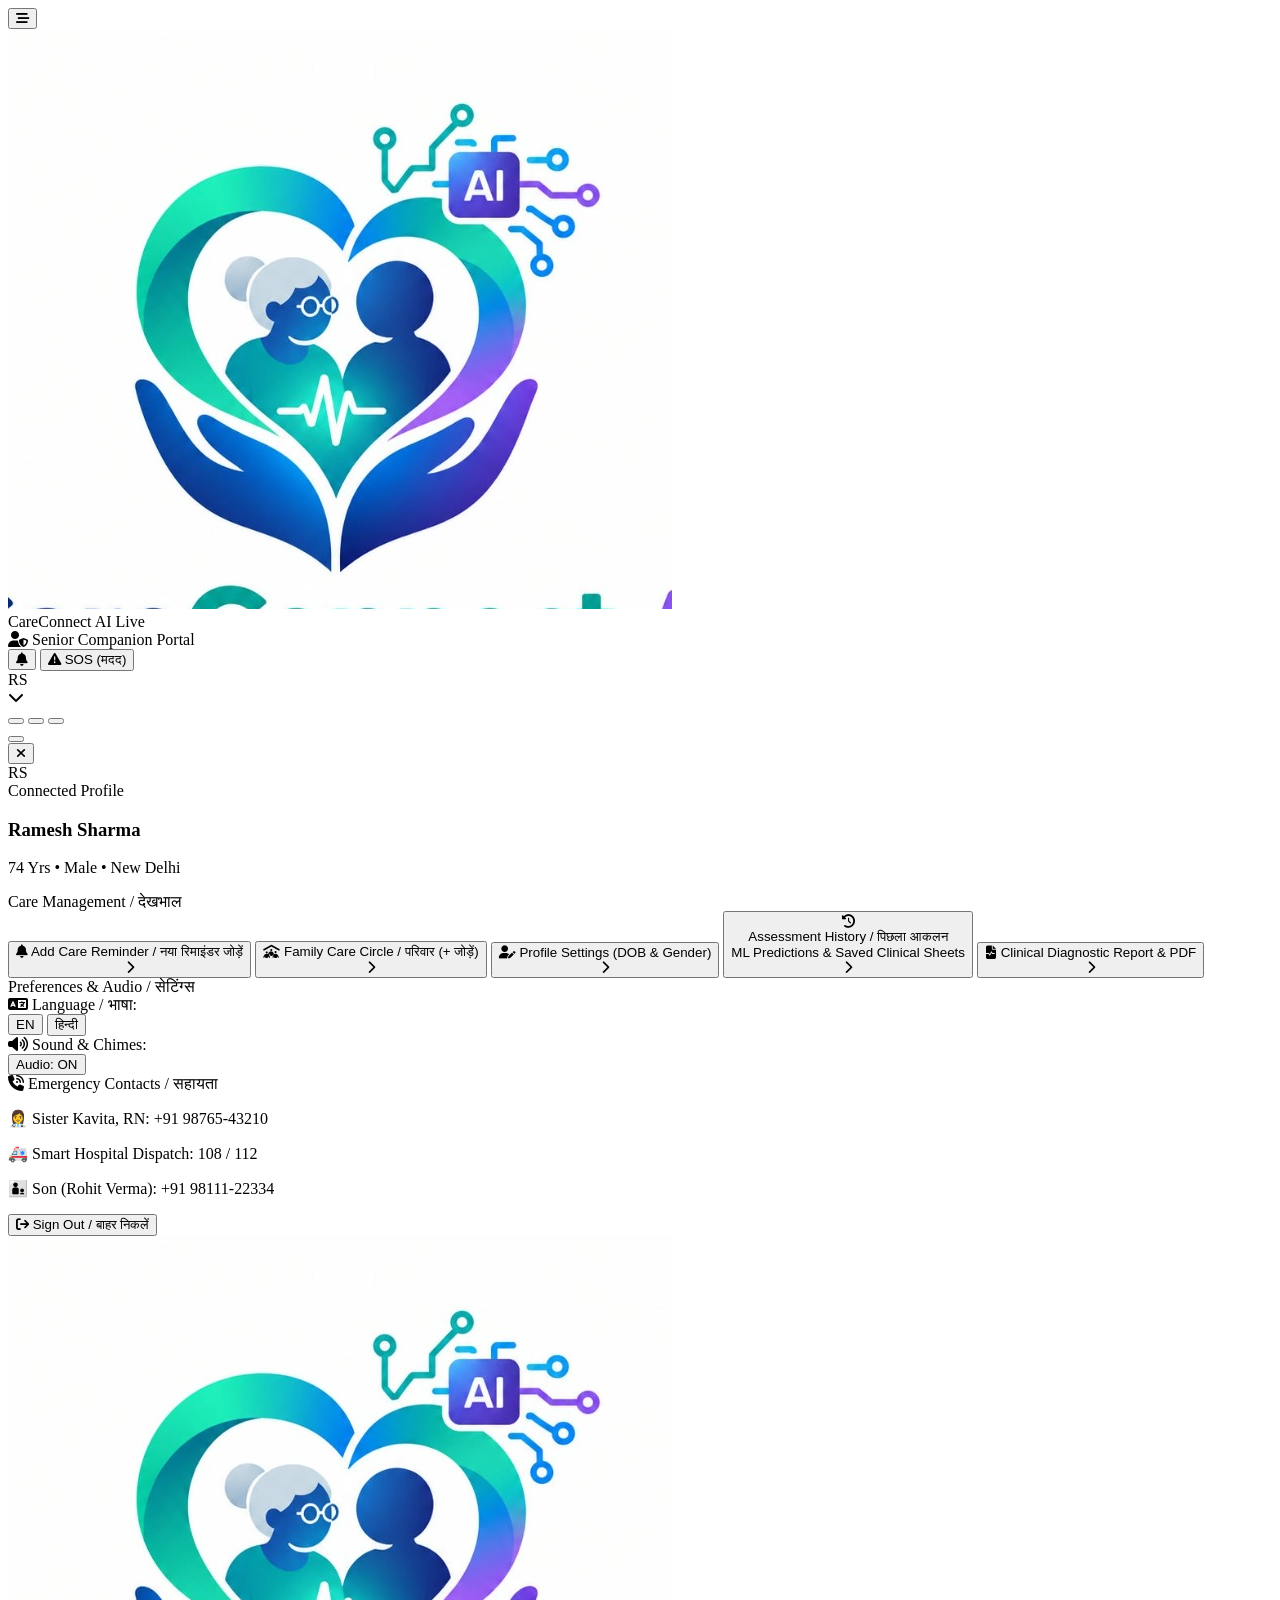
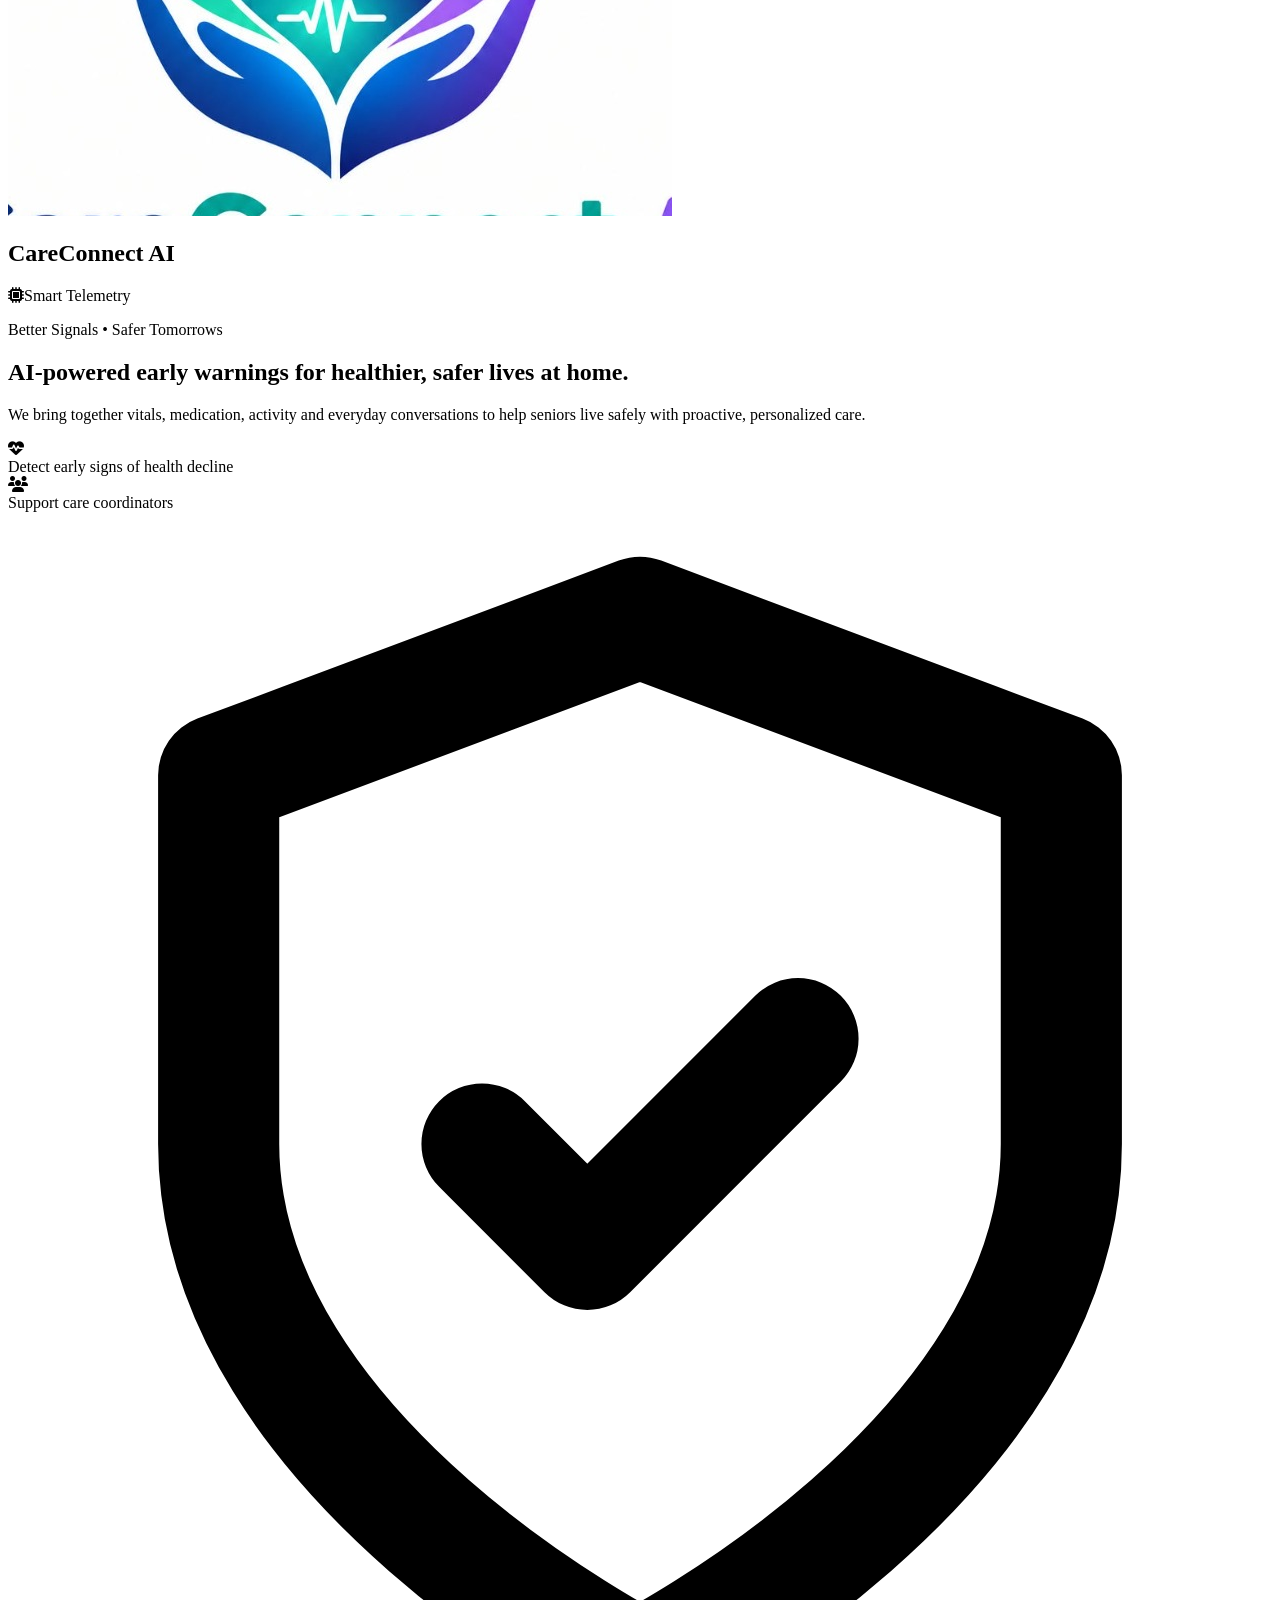
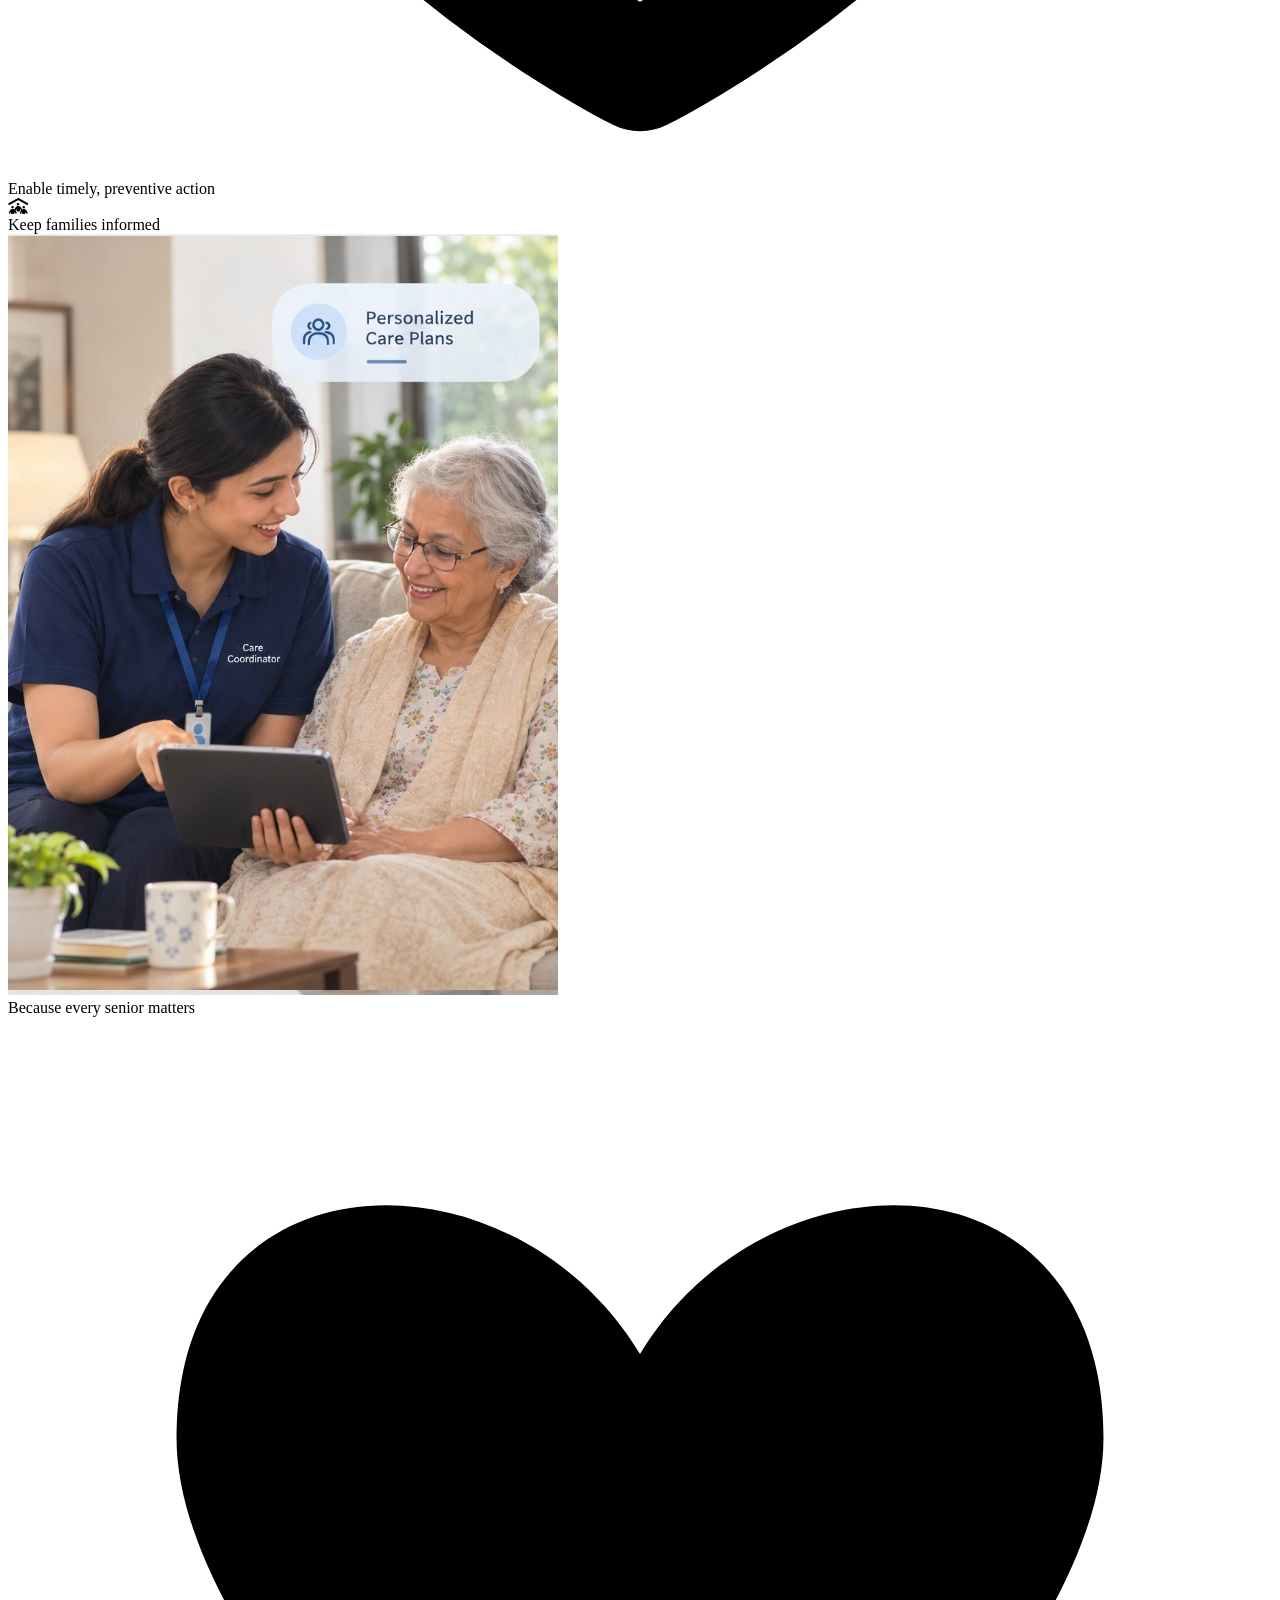
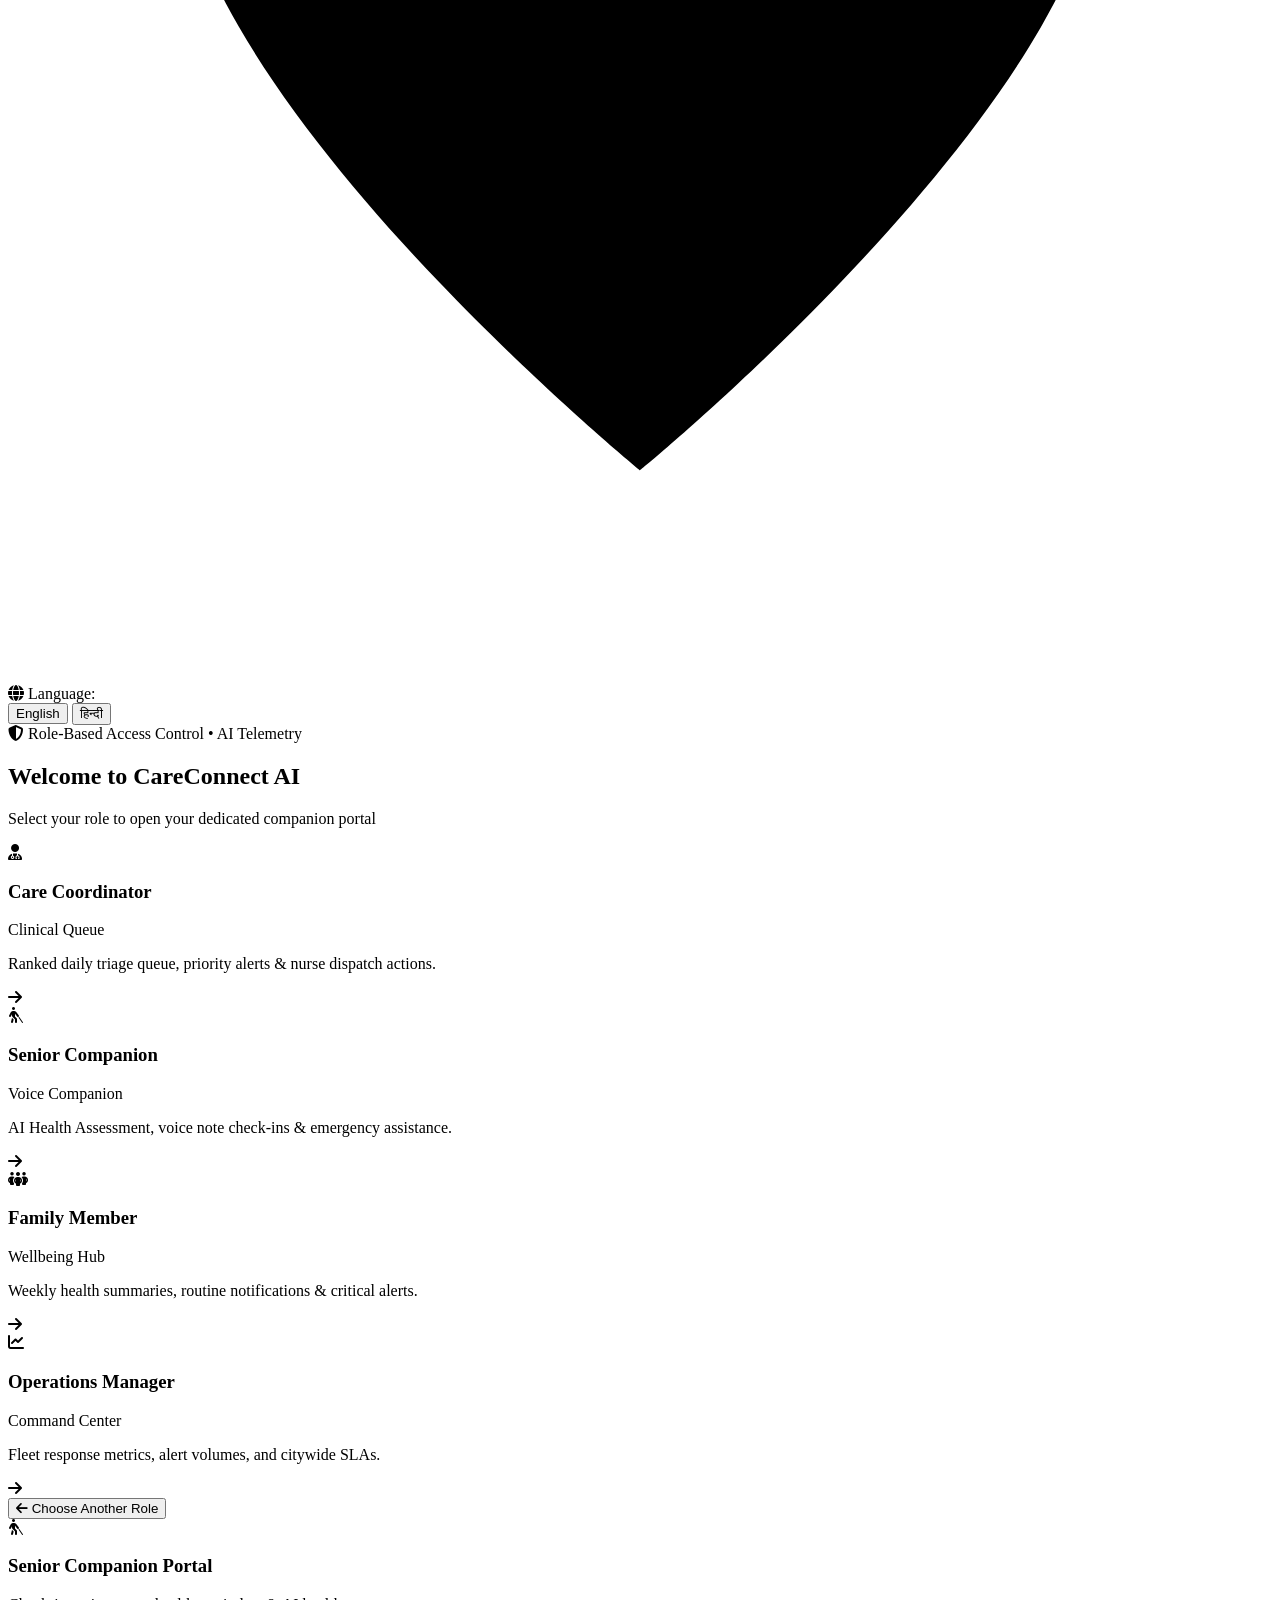
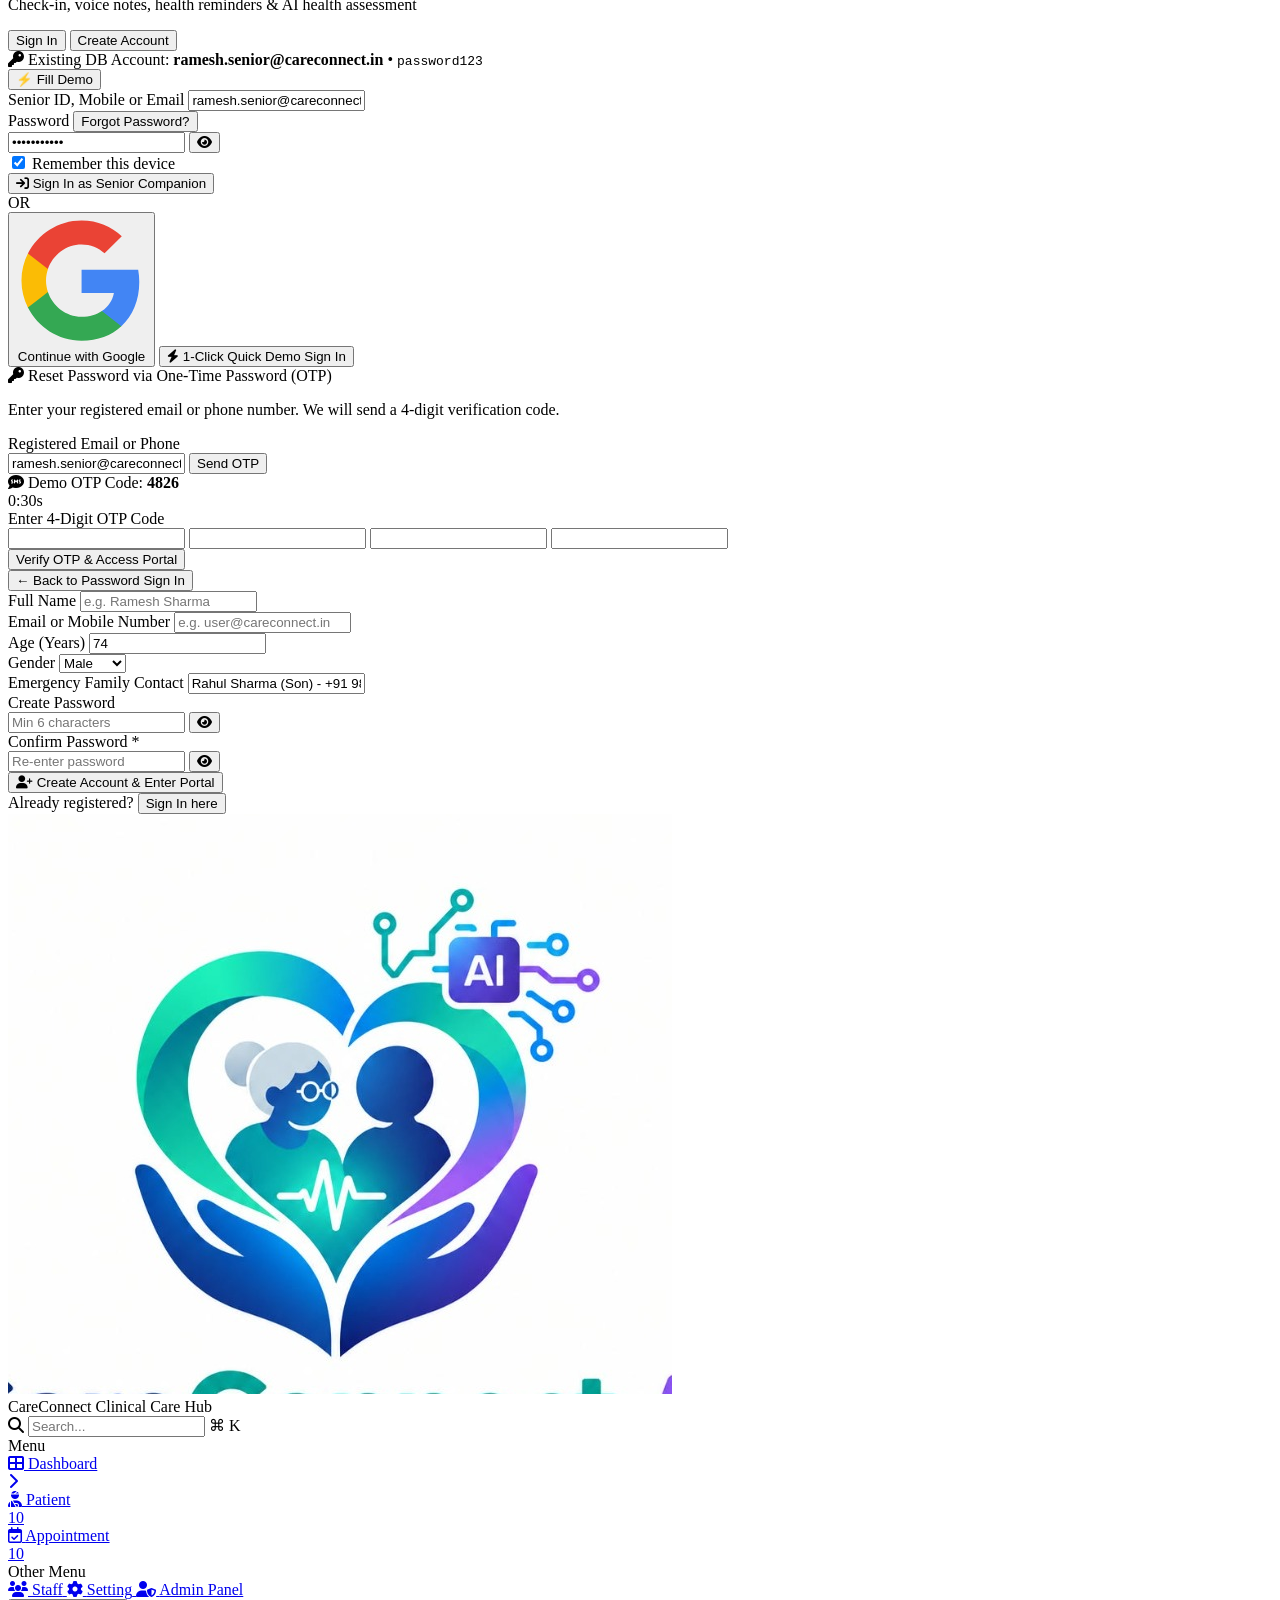
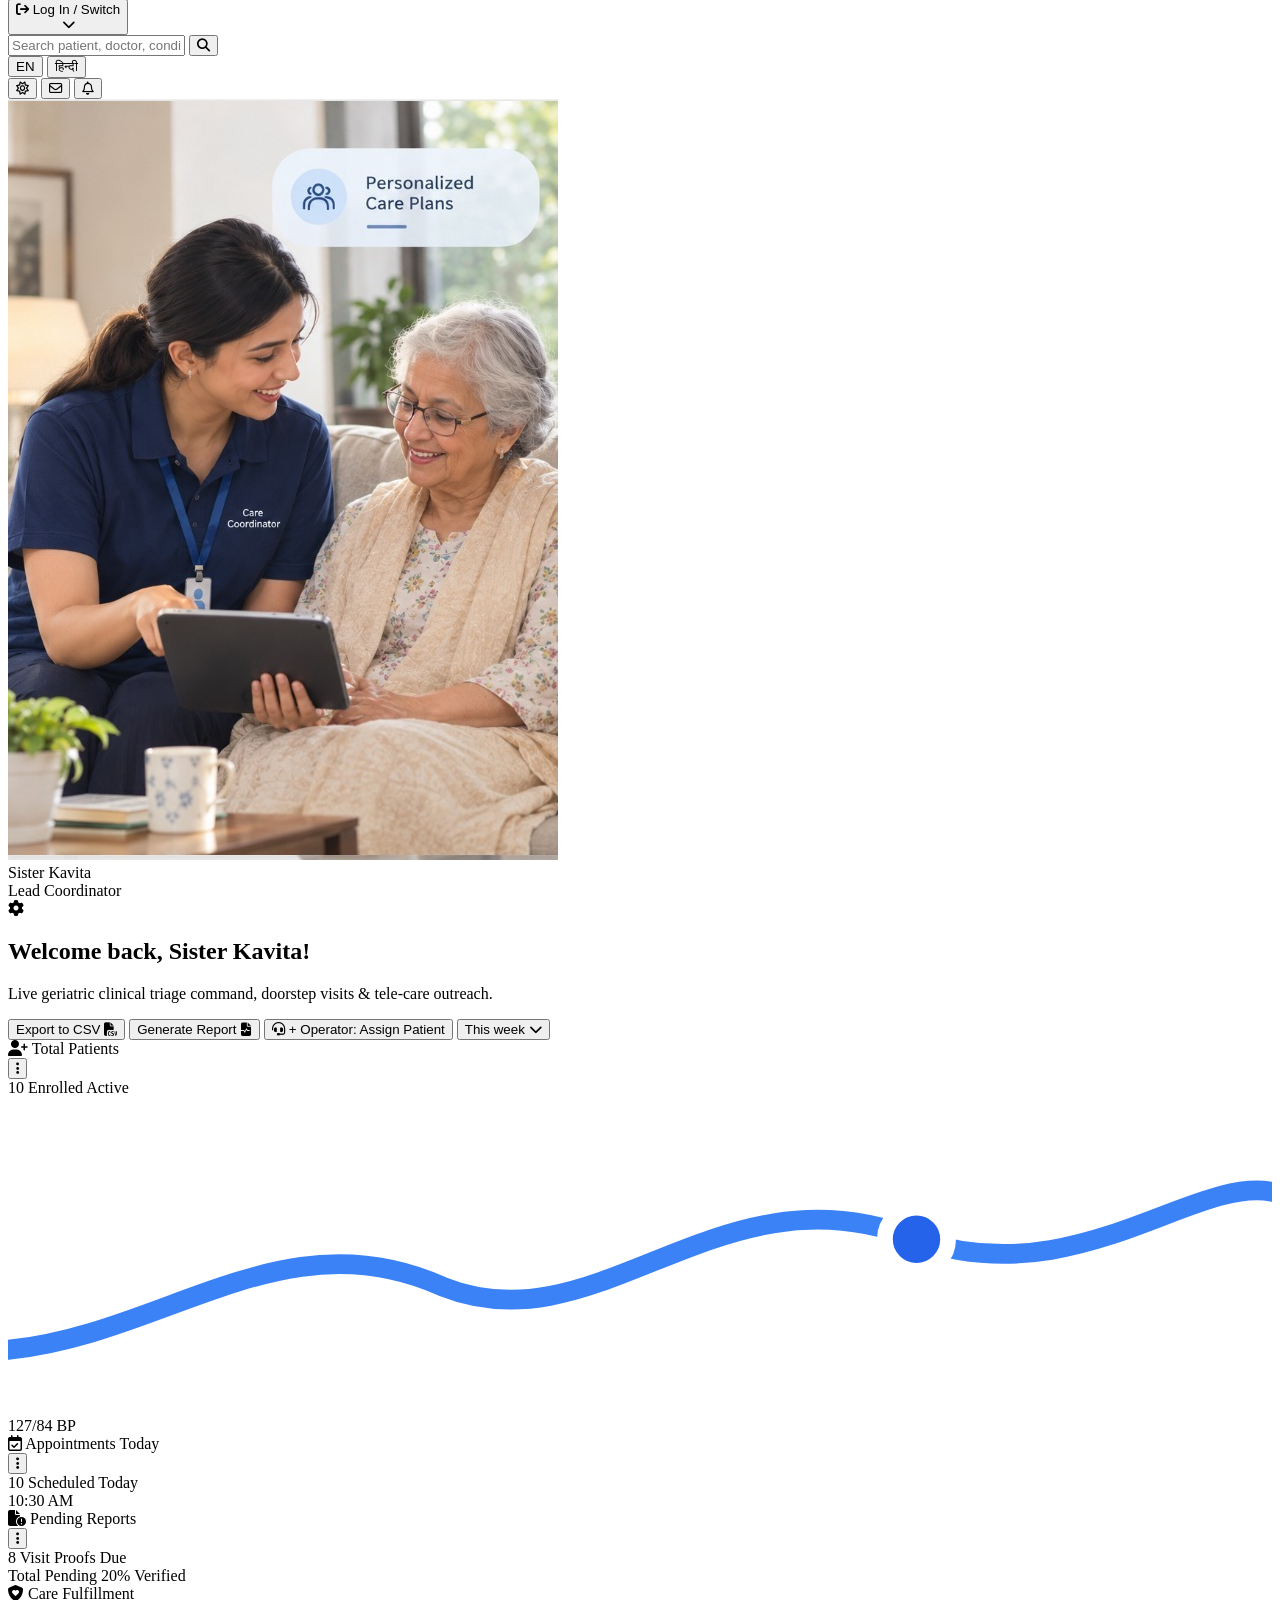
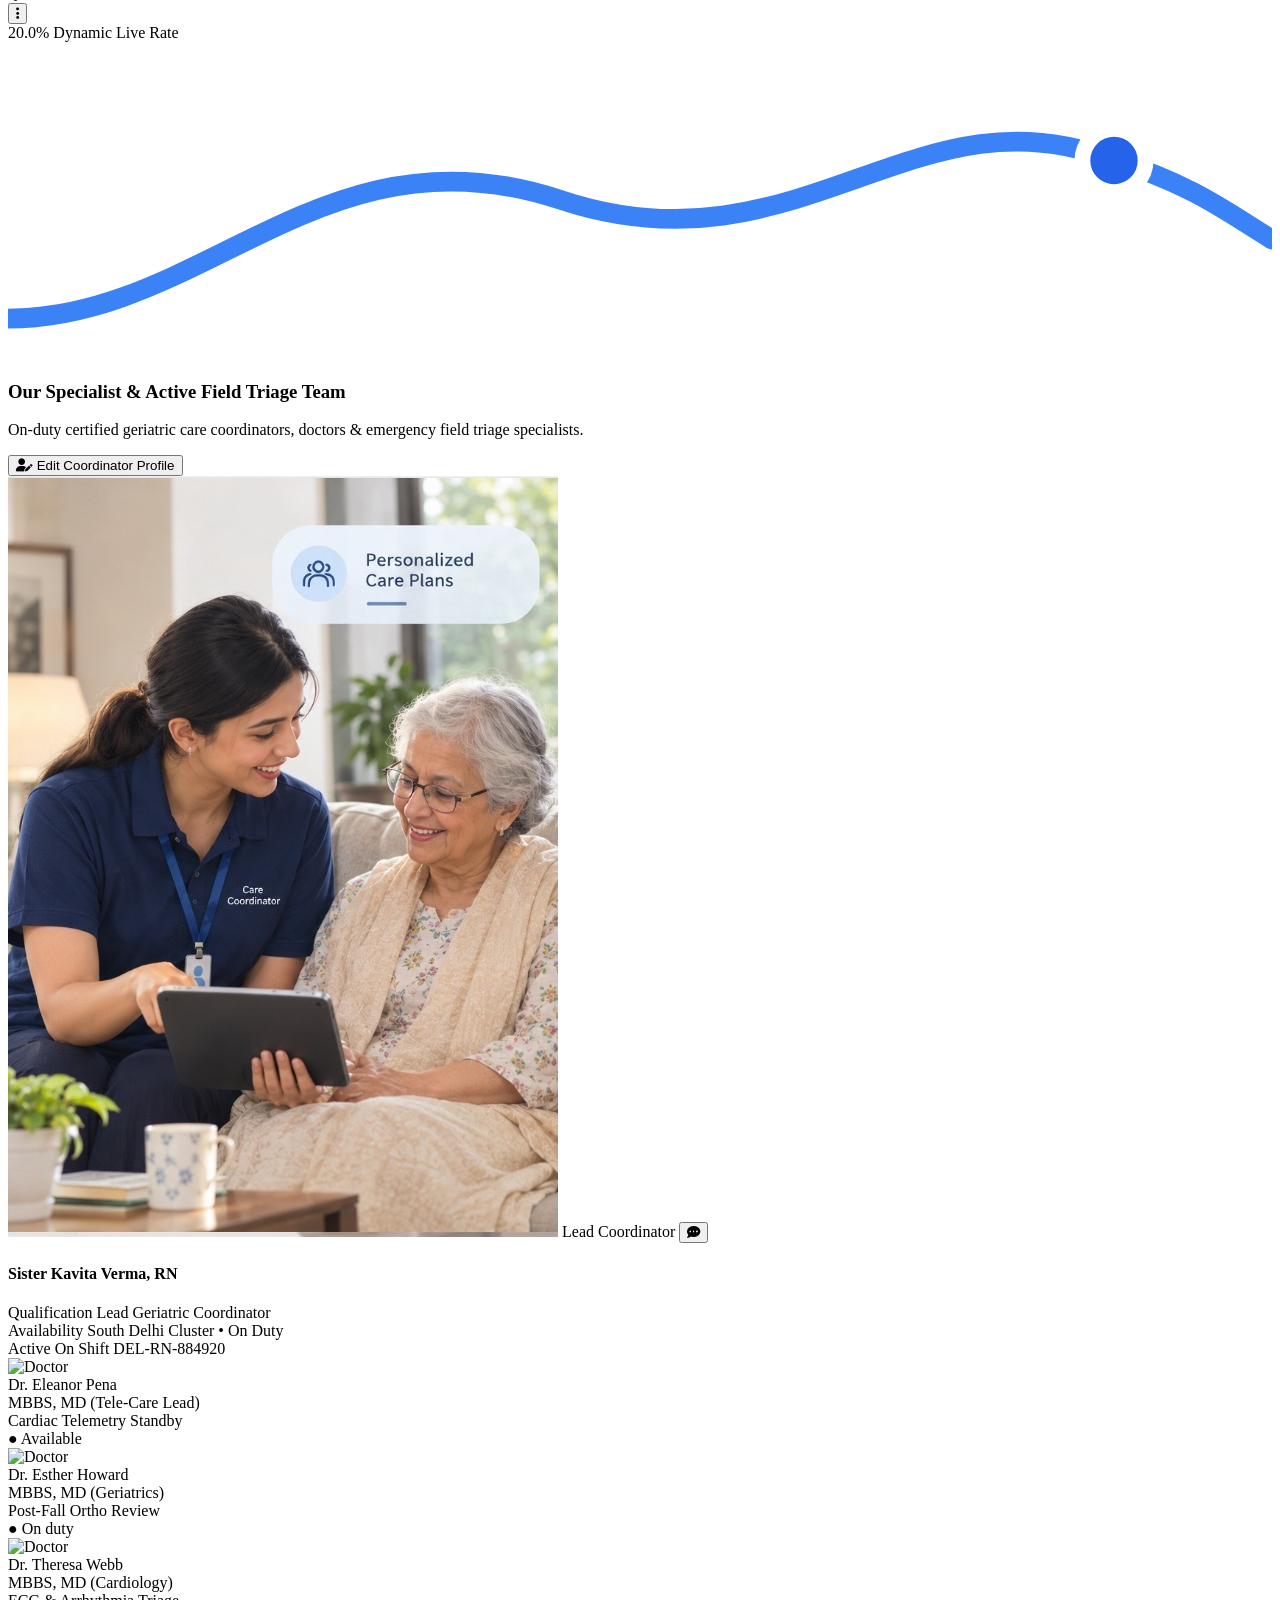
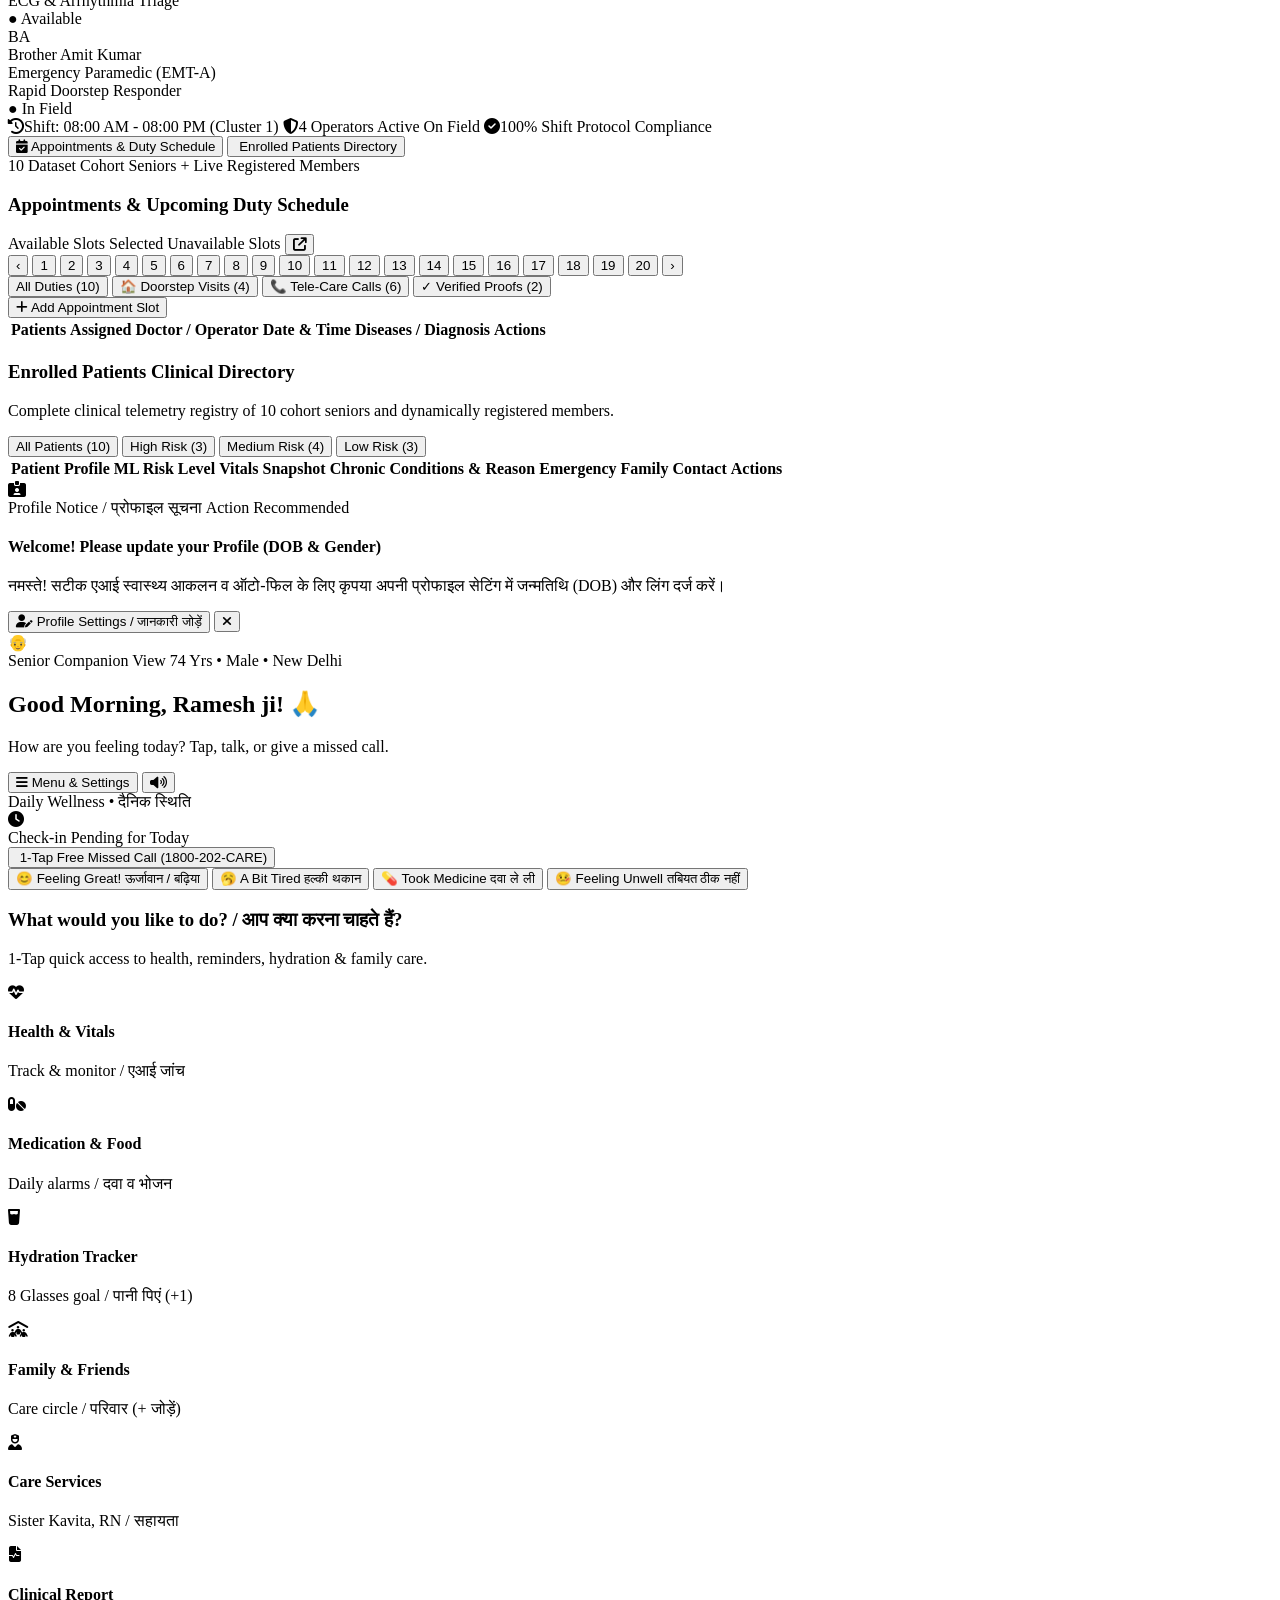
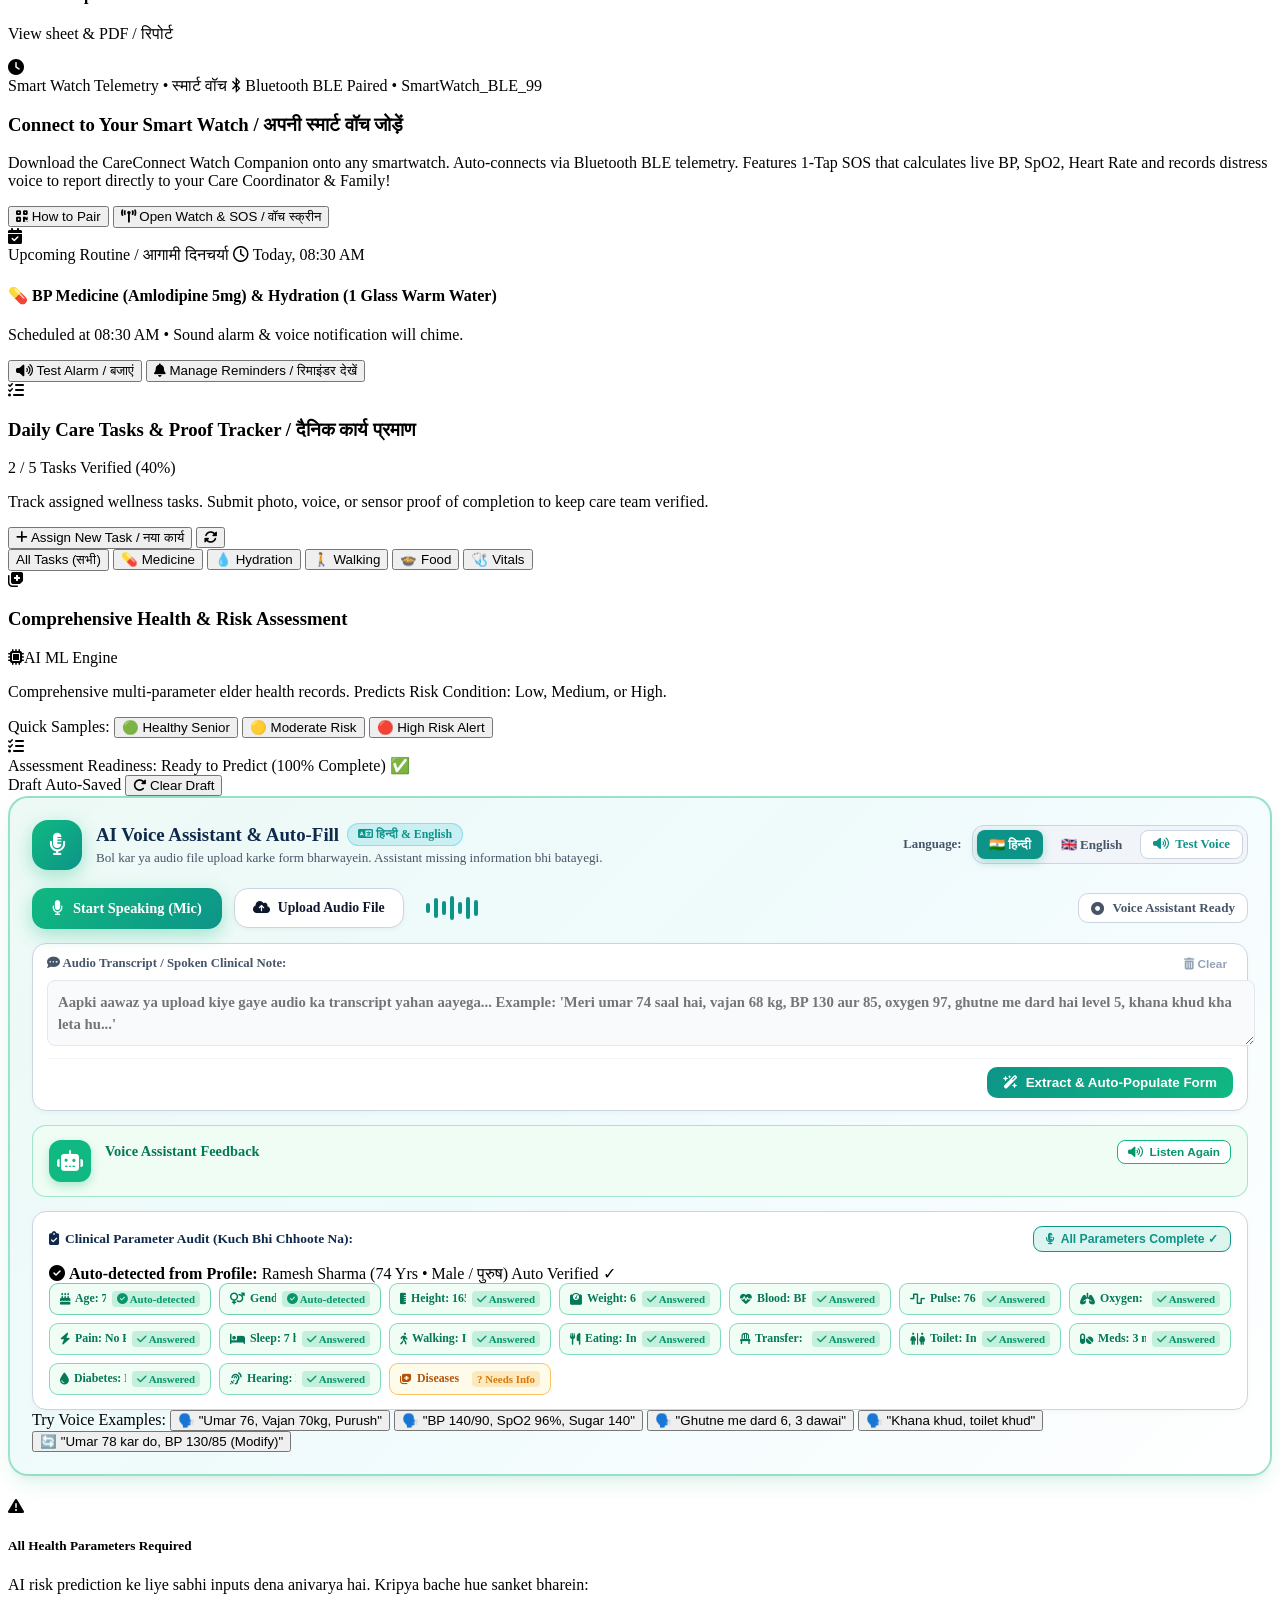
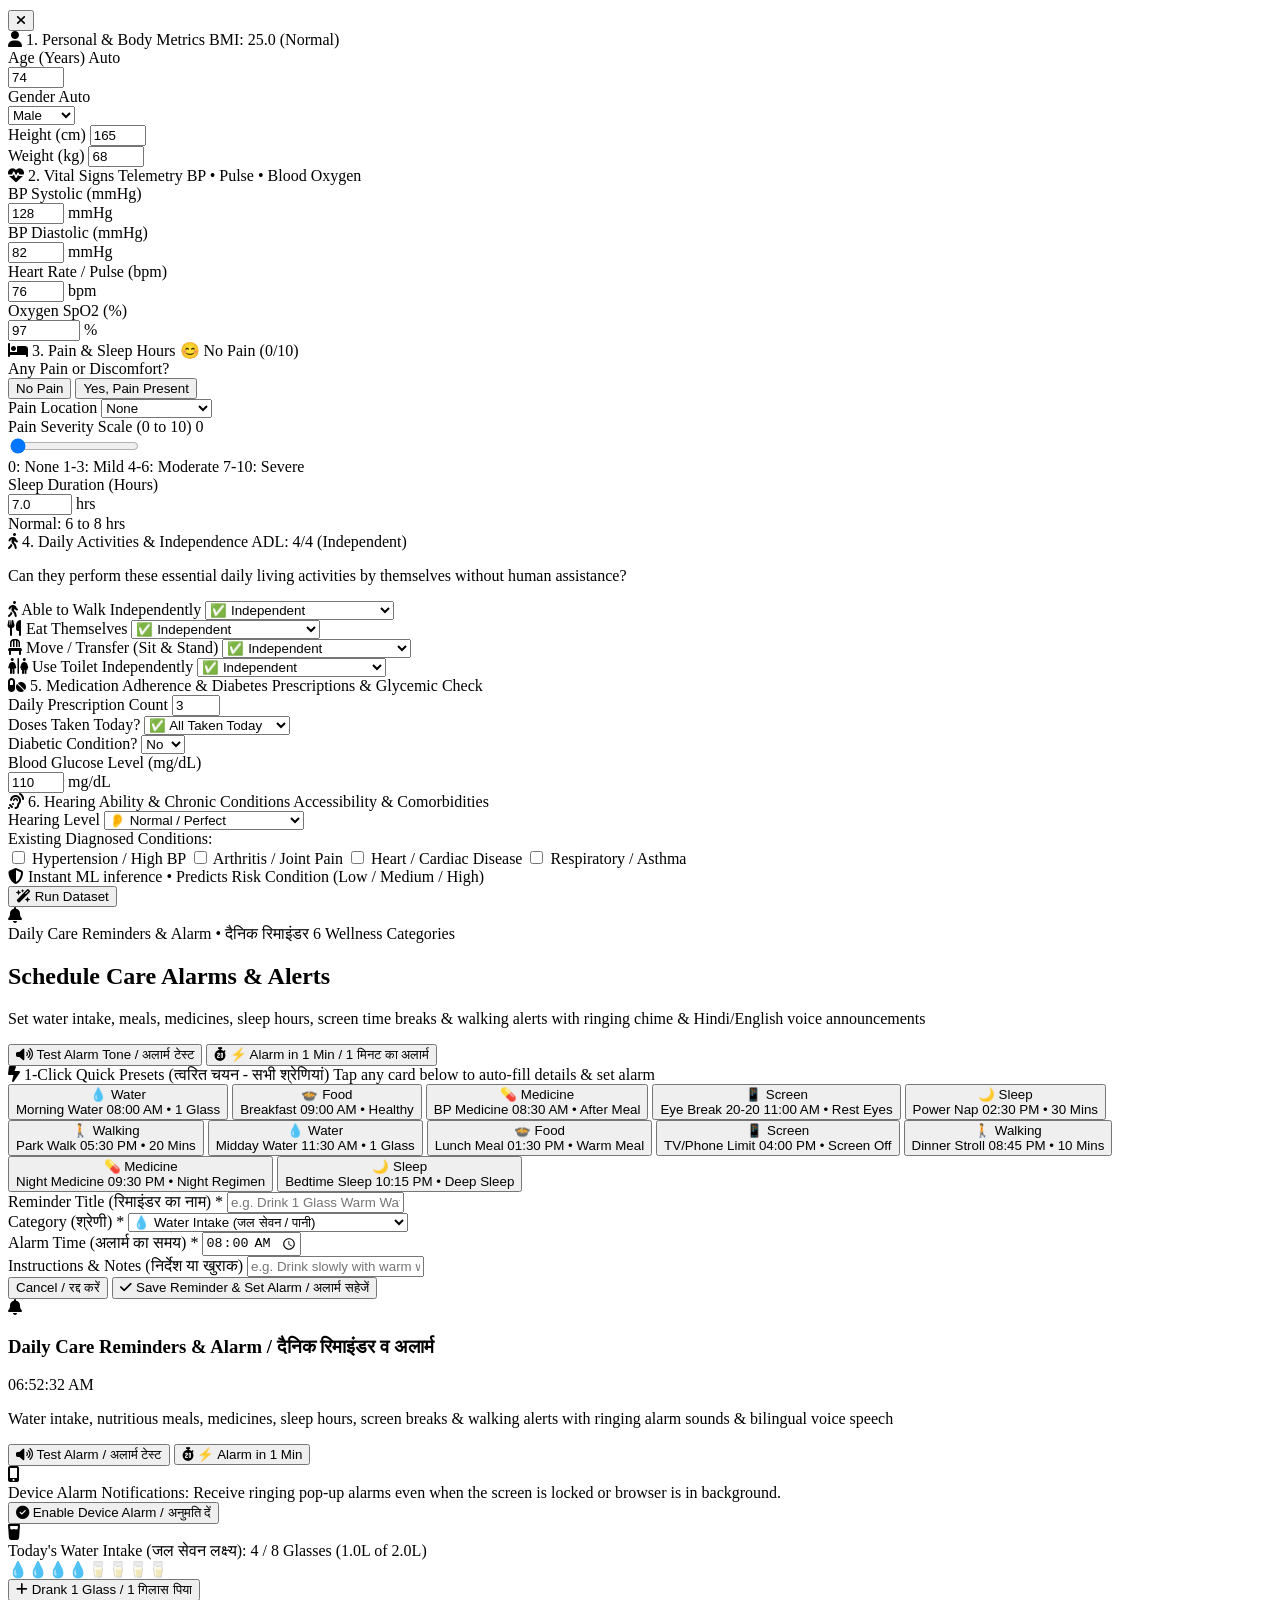
==== commit 2781d498: "Switch Smart Watch connection protocol from Wi-Fi to Bluetooth Low Energy (BLE)" ====
--- a/index.html
+++ b/index.html
@@ -1740,7 +1740,7 @@
       </div>
 
       <!-- ===================================================================== -->
-      <!-- SMART WATCH WI-FI TELEMETRY & 1-TAP SOS CONNECTION CARD              -->
+      <!-- SMART WATCH BLUETOOTH (BLE) TELEMETRY & 1-TAP SOS CONNECTION CARD              -->
       <!-- ===================================================================== -->
       <div id="senior-smartwatch-connect-card"
         class="mb-6 p-5 sm:p-6 rounded-3xl bg-gradient-to-r from-slate-900 via-indigo-950 to-slate-900 text-white border-2 border-indigo-500/40 shadow-xl transition-all">
@@ -1764,14 +1764,14 @@
                   Smart Watch Telemetry • स्मार्ट वॉच
                 </span>
                 <span id="watch-sync-pill" class="text-[11px] font-bold text-emerald-300 bg-emerald-950/80 px-2.5 py-0.5 rounded-full border border-emerald-500/40 flex items-center gap-1.5">
-                  <i class="fa-solid fa-wifi text-[10px]"></i> Wi-Fi Paired • Home_WiFi_5G
+                  <i class="fa-brands fa-bluetooth-b text-[11px] text-sky-400"></i> Bluetooth BLE Paired • SmartWatch_BLE_99
                 </span>
               </div>
               <h3 class="text-base sm:text-lg font-black text-white">
                 Connect to Your Smart Watch / अपनी स्मार्ट वॉच जोड़ें
               </h3>
               <p class="text-xs text-indigo-200/80 font-medium mt-0.5 leading-relaxed">
-                Download the CareConnect Watch Companion onto any smartwatch. Auto-connects over home Wi-Fi. Features 1-Tap SOS that calculates live BP, SpO2, Heart Rate and records distress voice to report directly to your Care Coordinator &amp; Family!
+                Download the CareConnect Watch Companion onto any smartwatch. Auto-connects via Bluetooth BLE telemetry. Features 1-Tap SOS that calculates live BP, SpO2, Heart Rate and records distress voice to report directly to your Care Coordinator &amp; Family!
               </p>
             </div>
           </div>
@@ -3259,7 +3259,7 @@
                 <div>
                   <div class="flex flex-wrap items-center gap-2 mb-1">
                     <span class="text-[10px] font-black uppercase tracking-wider bg-white text-red-900 px-2.5 py-0.5 rounded-full">
-                      🚨 URGENT SMARTWATCH SOS ALERT (Wi-Fi)
+                      🚨 URGENT SMARTWATCH SOS ALERT (Bluetooth BLE)
                     </span>
                     <span class="text-xs font-mono font-bold text-red-100">Live Telemetry from Wrist</span>
                   </div>
@@ -8132,10 +8132,10 @@
       <div class="bg-gradient-to-r from-slate-900 via-indigo-950 to-slate-900 text-white p-5 flex items-center justify-between">
         <div class="flex items-center space-x-3">
           <div class="w-10 h-10 rounded-2xl bg-indigo-500/20 text-indigo-300 flex items-center justify-center text-lg border border-indigo-400/30">
-            <i class="fa-solid fa-wifi"></i>
+            <i class="fa-brands fa-bluetooth-b text-sky-300"></i>
           </div>
           <div>
-            <h3 class="text-base font-black text-white">Smart Watch Wi-Fi Pairing</h3>
+            <h3 class="text-base font-black text-white">Smart Watch Bluetooth (BLE) Pairing</h3>
             <p class="text-[11px] text-indigo-200">2-Minute Setup for WearOS, Apple Watch &amp; Galaxy Watch</p>
           </div>
         </div>
@@ -8156,8 +8156,8 @@
         <div class="p-4 rounded-2xl bg-indigo-50 border border-indigo-200 flex items-start space-x-3">
           <div class="w-7 h-7 rounded-xl bg-indigo-600 text-white flex items-center justify-center font-bold text-xs flex-shrink-0">2</div>
           <div>
-            <div class="font-black text-slate-900 text-xs">Connect to Home Wi-Fi Network</div>
-            <p class="text-slate-600 text-[11px] mt-0.5">Make sure watch is connected to <strong>Home_WiFi_5G</strong>. It will automatically link with patient profile <strong>Ramesh Sharma</strong>.</p>
+            <div class="font-black text-slate-900 text-xs">Turn on Bluetooth & Auto-Pair</div>
+            <p class="text-slate-600 text-[11px] mt-0.5">Ensure Bluetooth is turned on. The watch pairs seamlessly over Bluetooth Low Energy (BLE) with patient profile <strong>Ramesh Sharma</strong>.</p>
           </div>
         </div>
 
@@ -8173,7 +8173,7 @@
           <div class="text-[10px] font-bold text-slate-400 uppercase tracking-wider mb-2">Simulated Watch Pairing Status</div>
           <div class="inline-flex items-center space-x-2 text-xs font-mono font-black text-emerald-700 bg-emerald-100 px-3 py-1 rounded-full border border-emerald-300">
             <span class="w-2 h-2 rounded-full bg-emerald-500 animate-ping"></span>
-            <span>PAIRED: CC-WATCH-889 • Home_WiFi_5G</span>
+            <span>PAIRED: CC-WATCH-BLE-889 • Bluetooth 5.3 Active</span>
           </div>
         </div>
       </div>
@@ -8219,9 +8219,9 @@
             
             <!-- Watch Top Status Bar -->
             <div class="flex items-center justify-between text-[10px] text-slate-400 font-mono pt-1 pb-1 border-b border-slate-800/80">
-              <div class="flex items-center space-x-1 text-emerald-400">
-                <i class="fa-solid fa-wifi text-[9px]"></i>
-                <span class="text-[9px]">Wi-Fi</span>
+              <div class="flex items-center space-x-1 text-sky-400">
+                <i class="fa-brands fa-bluetooth-b text-[10px]"></i>
+                <span class="text-[9px]">BLE 5.3</span>
               </div>
               <div id="watch-live-clock" class="font-bold text-white text-[11px]">08:35 AM</div>
               <div class="flex items-center space-x-1 text-slate-300">
@@ -8332,7 +8332,7 @@
               <div class="w-full pt-1 flex items-center space-x-1">
                 <button type="button" onclick="confirmAndDispatchWatchSOS()"
                   class="w-full py-2 rounded-xl bg-gradient-to-r from-red-600 to-rose-600 hover:from-red-700 hover:to-rose-700 text-white font-black text-xs shadow-md">
-                  Transmit Emergency Over Wi-Fi →
+                  Transmit Emergency Over Bluetooth BLE →
                 </button>
               </div>
             </div>
@@ -8345,7 +8345,7 @@
                 <div class="w-10 h-10 rounded-full bg-emerald-500/20 border-2 border-emerald-400 text-emerald-400 flex items-center justify-center text-xl mx-auto">
                   <i class="fa-solid fa-check"></i>
                 </div>
-                <div class="text-xs font-black text-white mt-1">DISPATCH SENT OVER WI-FI! ✅</div>
+                <div class="text-xs font-black text-white mt-1">DISPATCH SENT OVER BLUETOOTH BLE! ✅</div>
                 <div class="text-[9px] text-emerald-400 font-mono">HASH: CC-WTC-9941</div>
               </div>
 
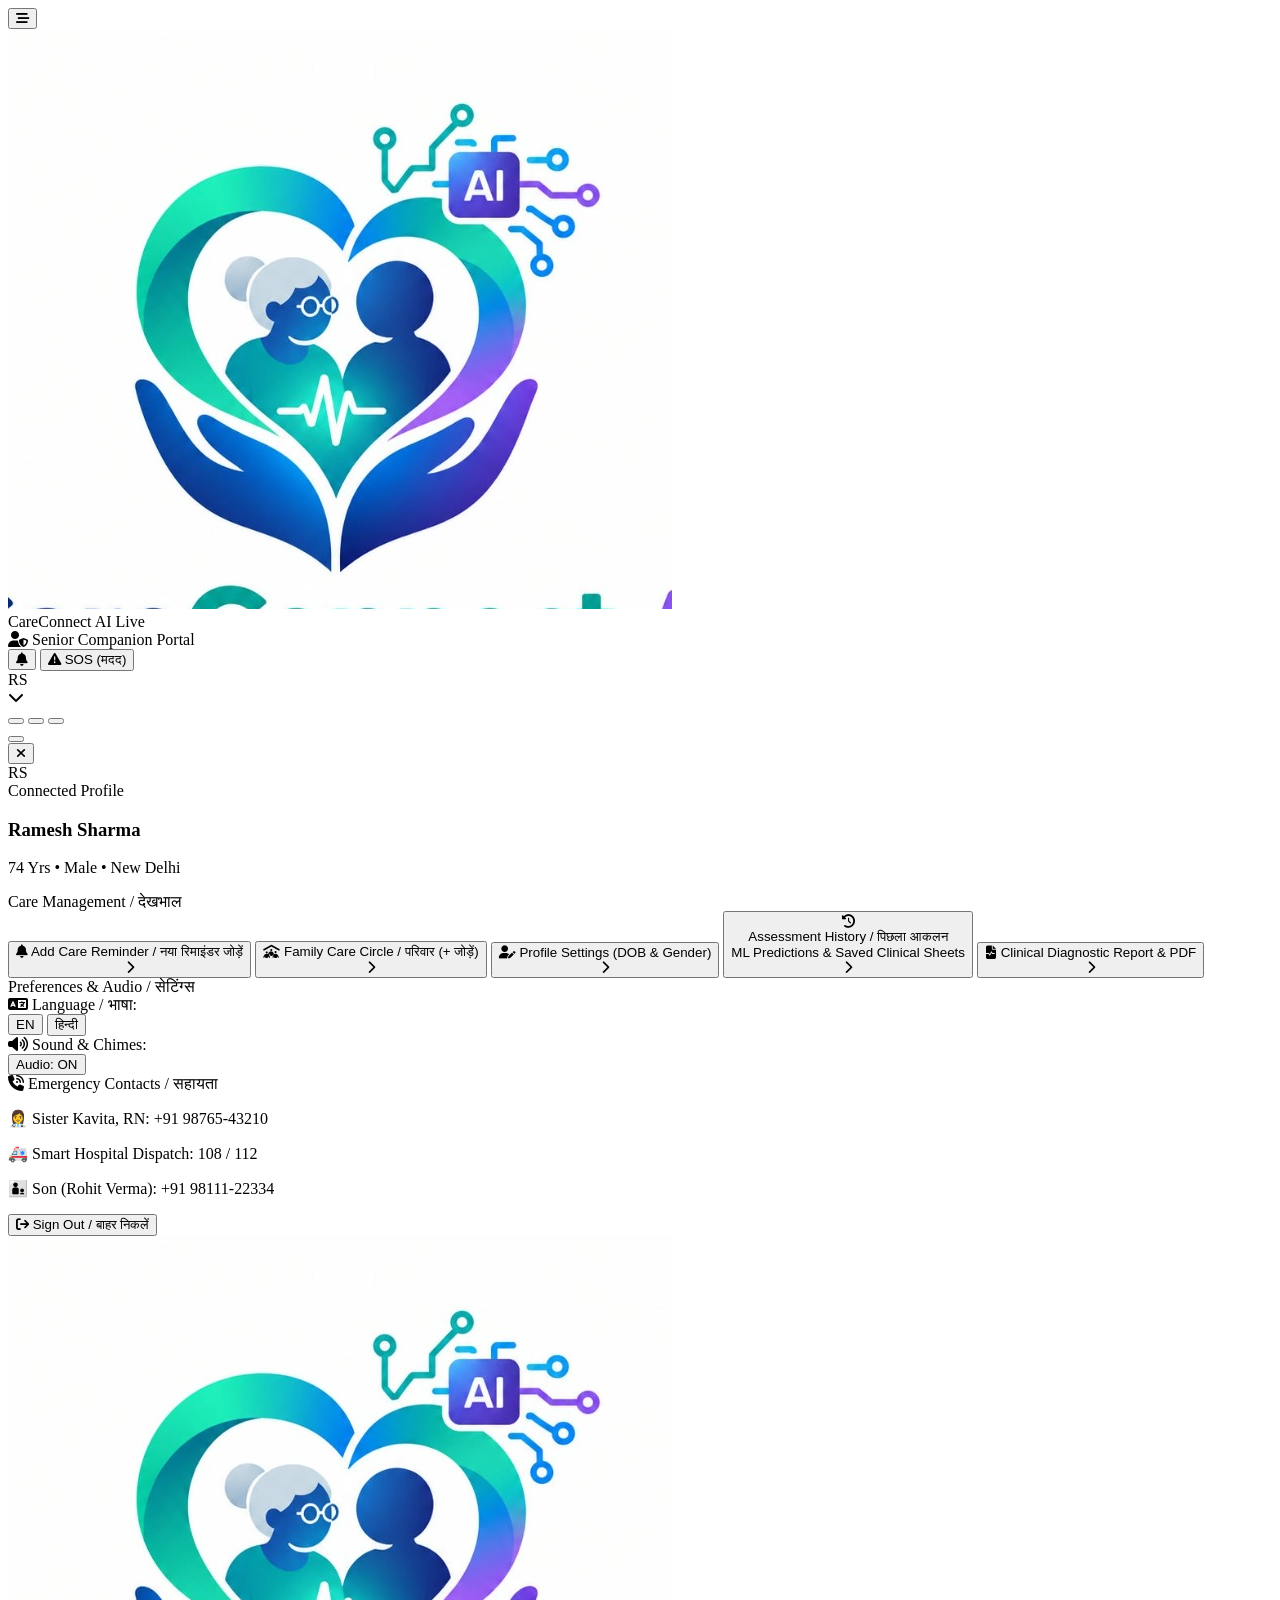
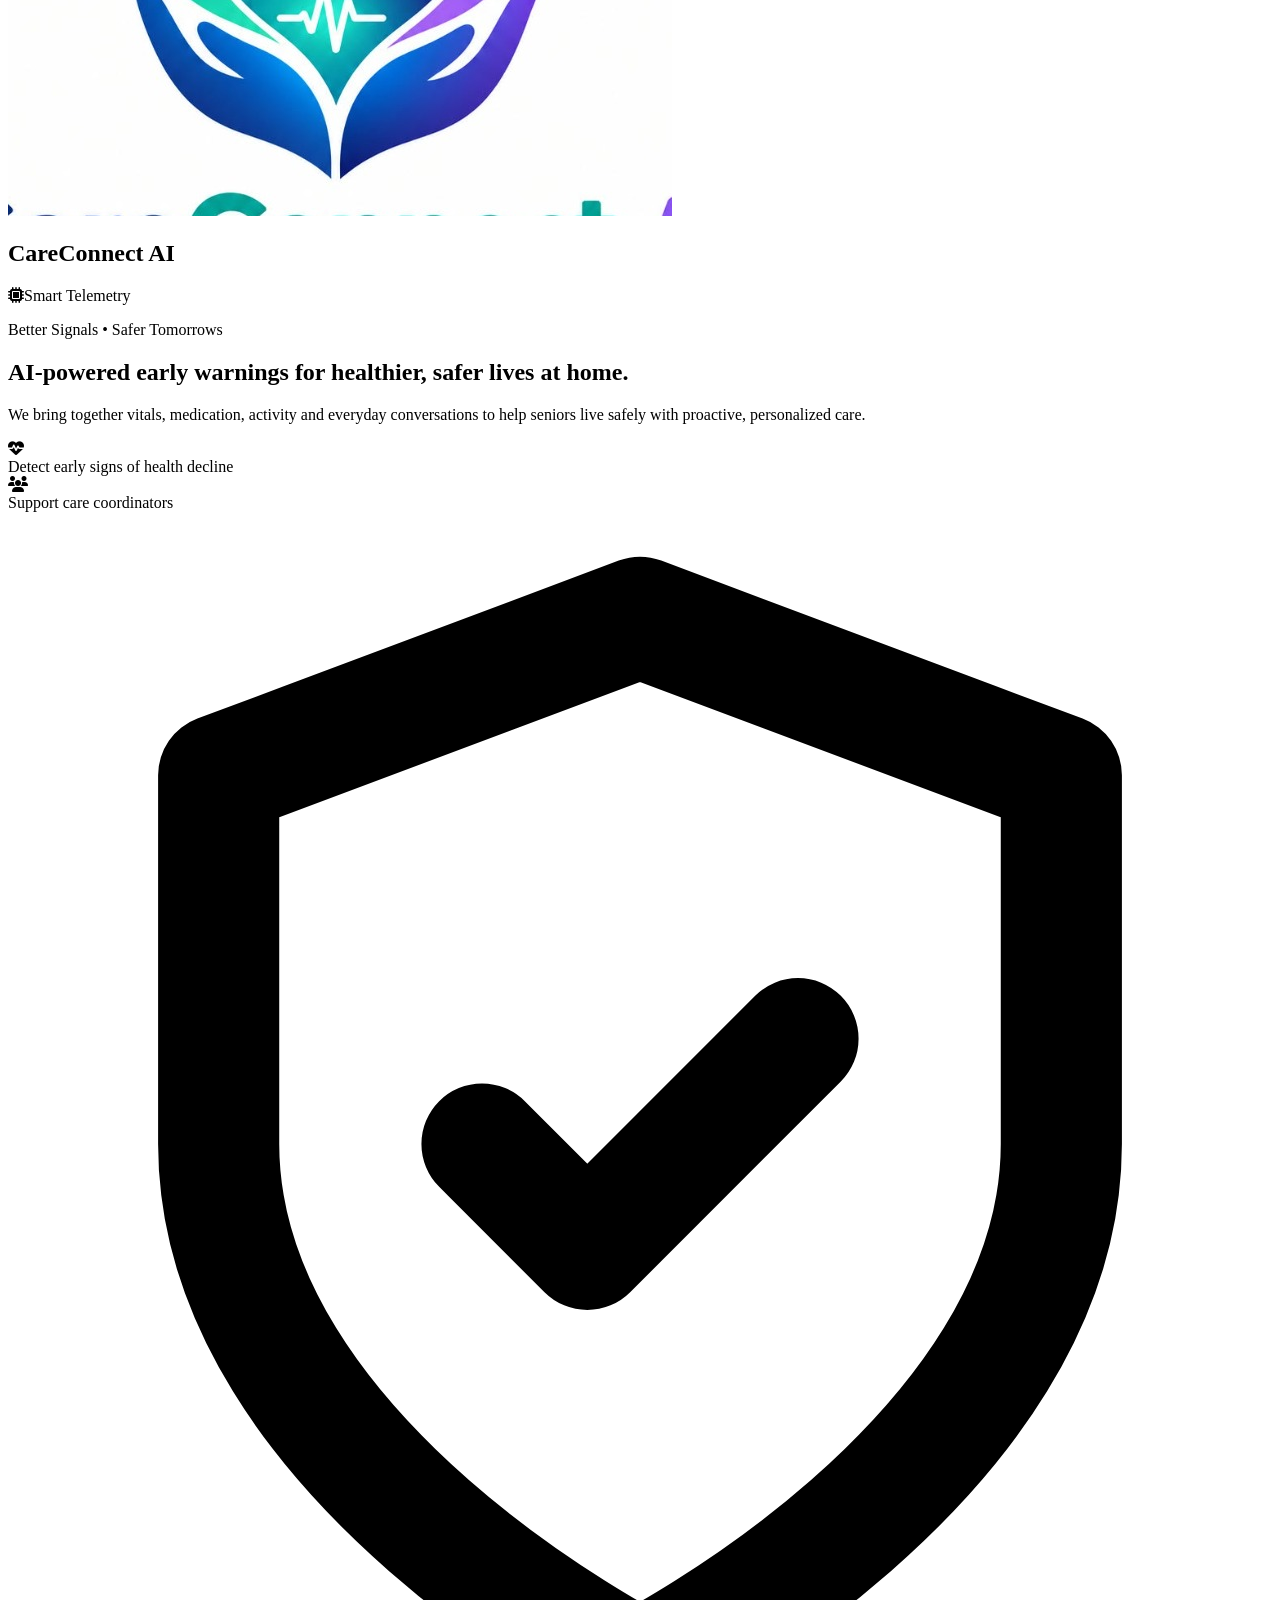
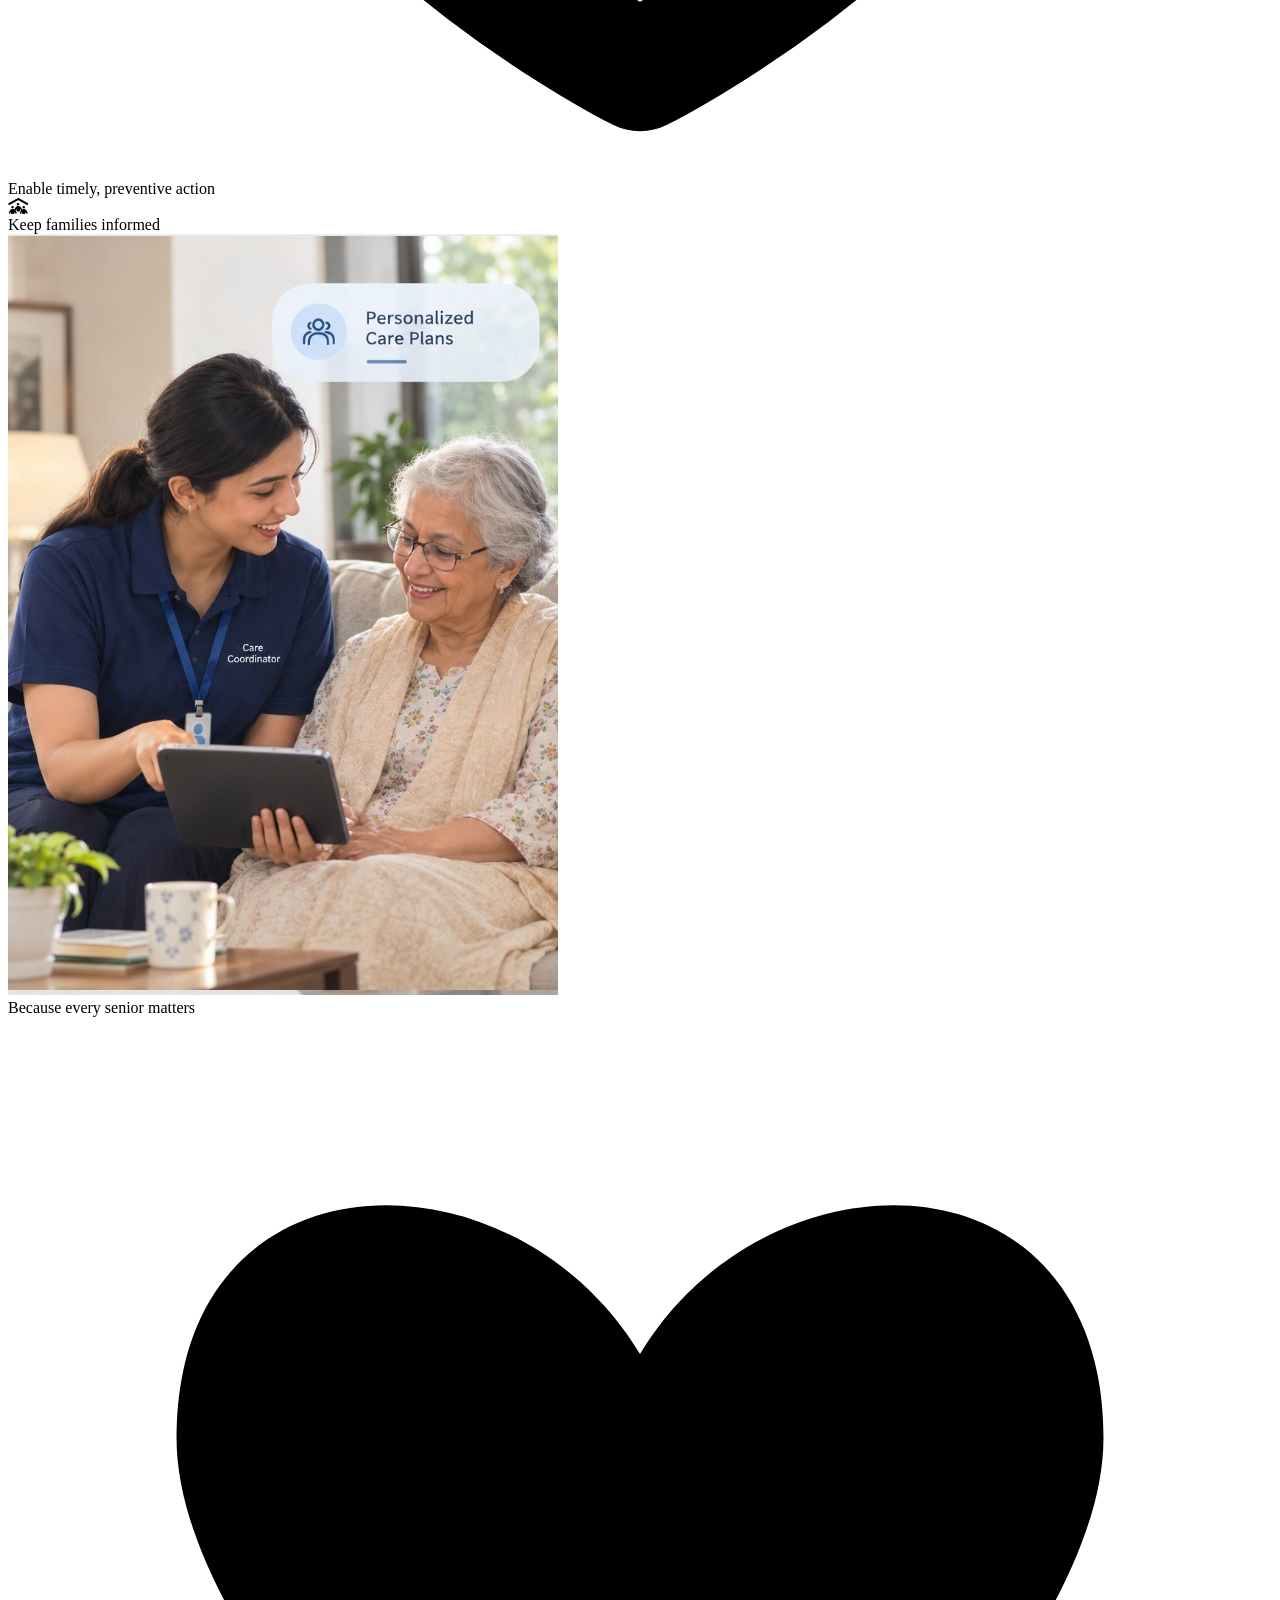
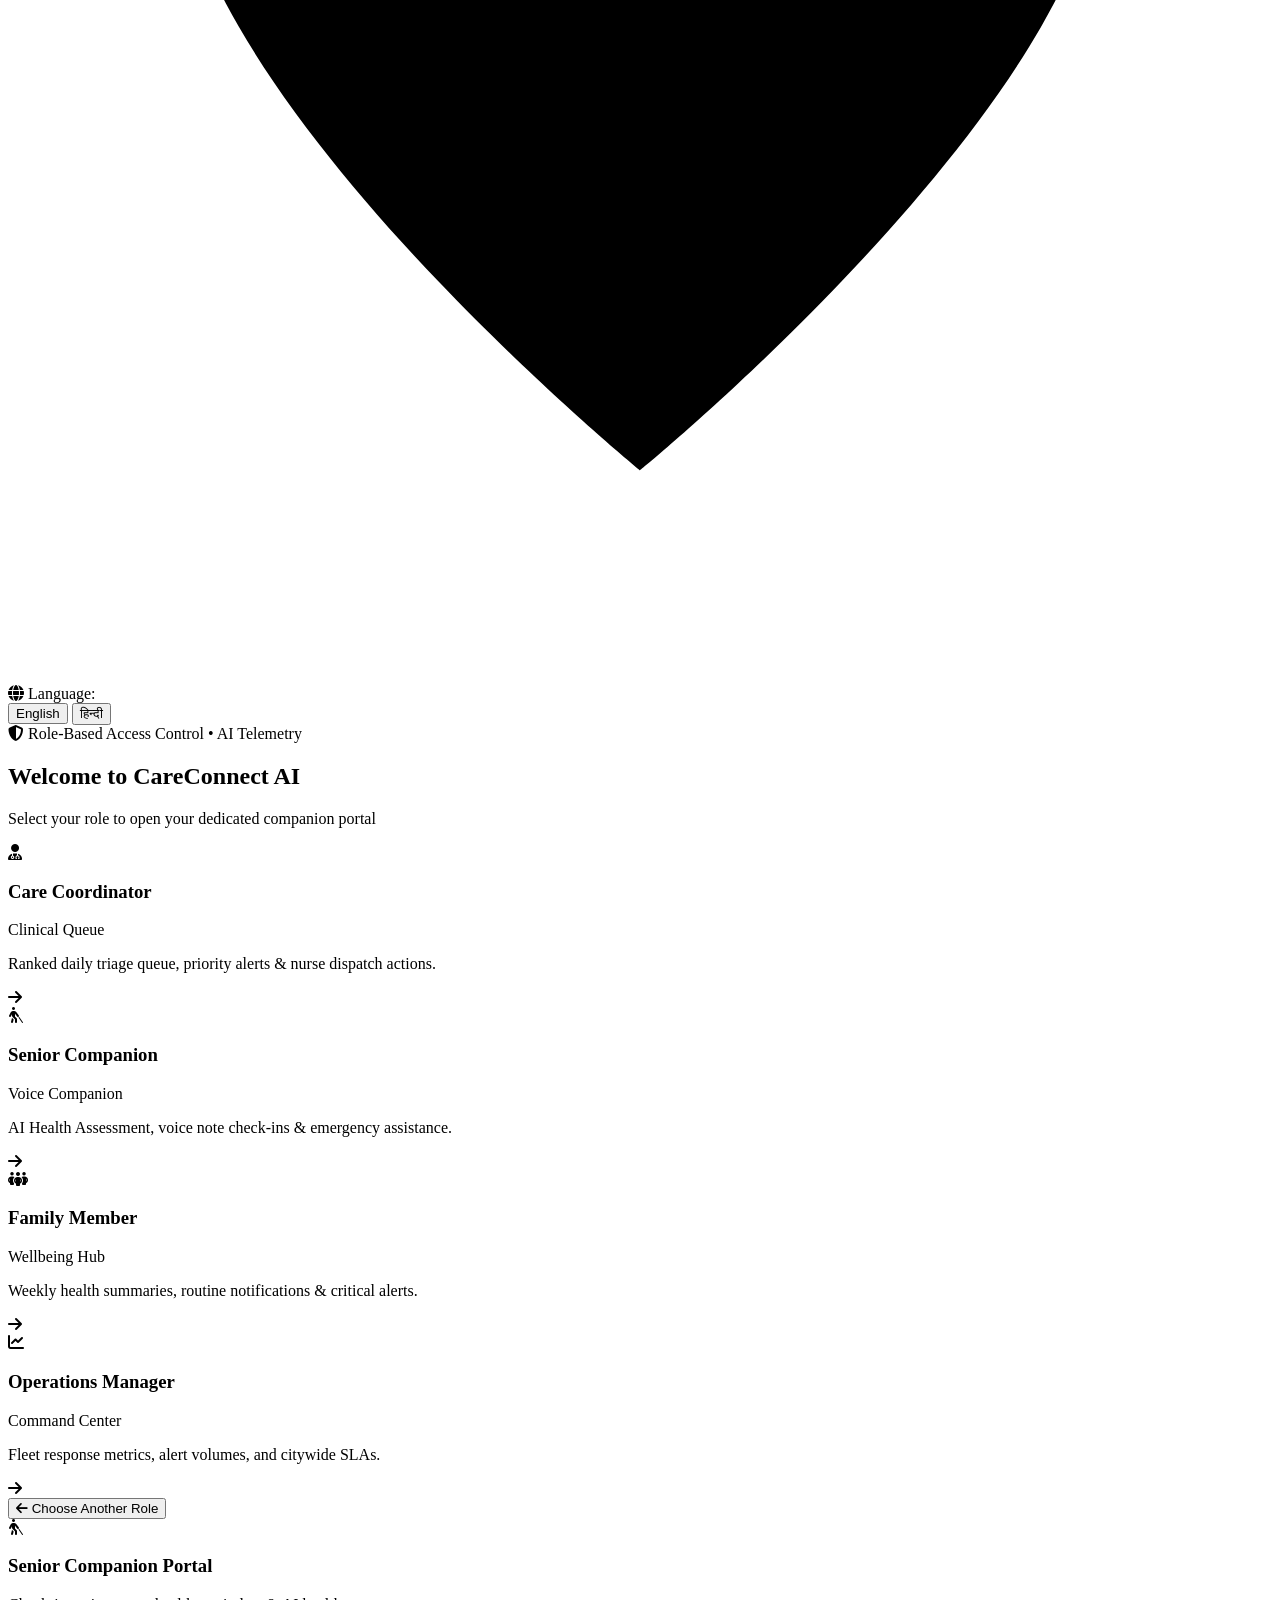
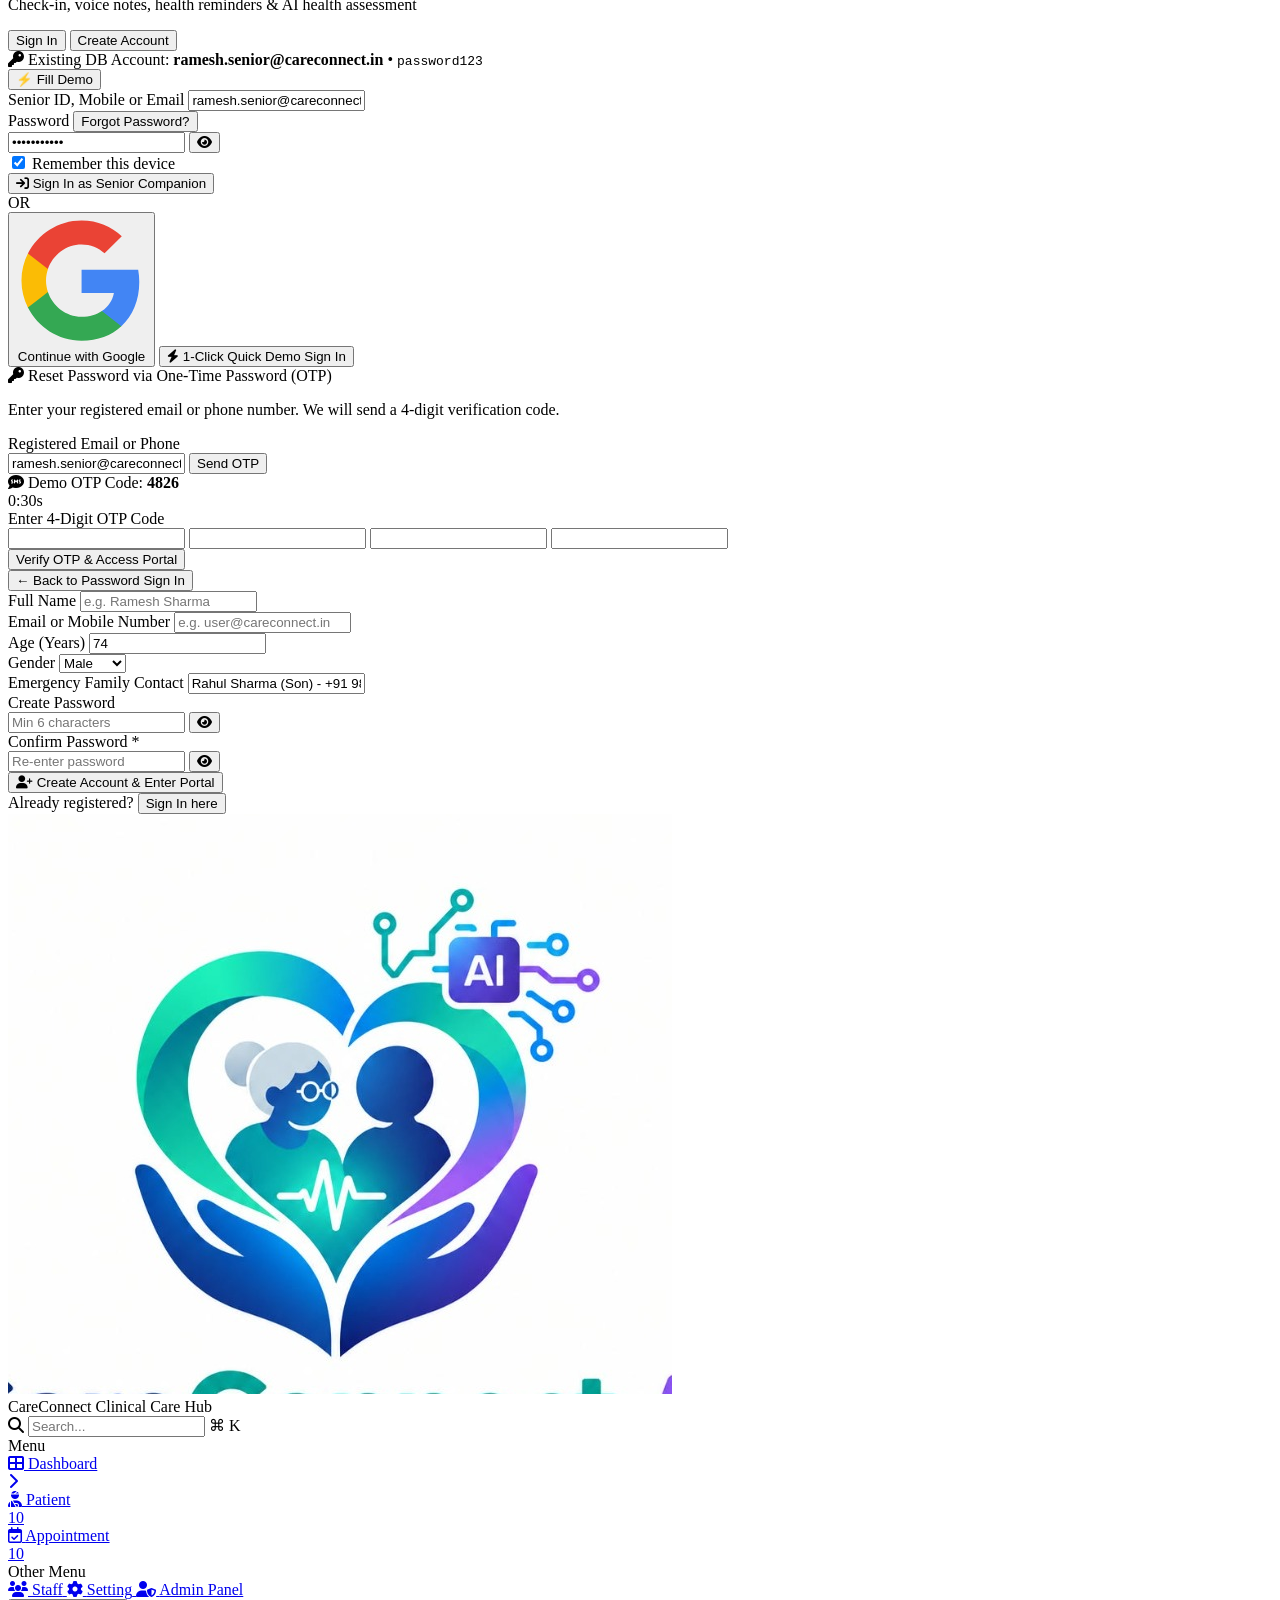
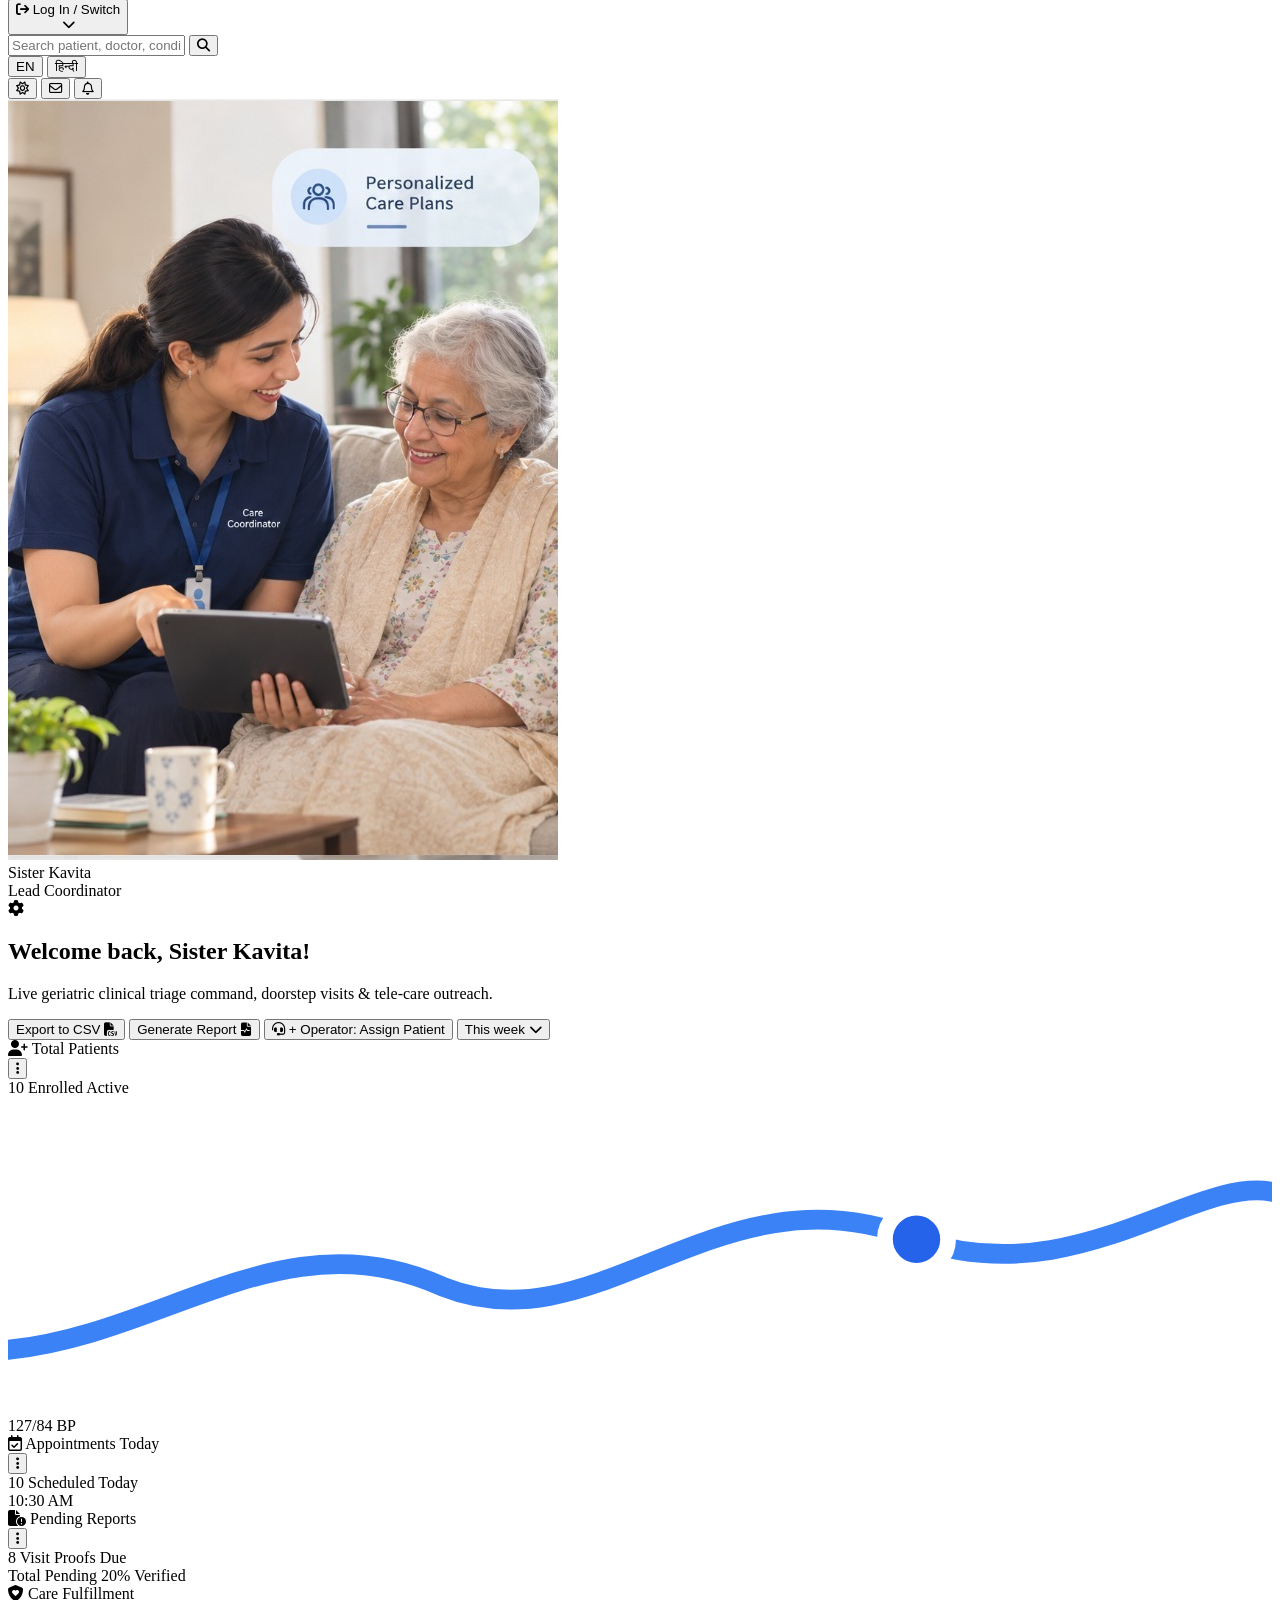
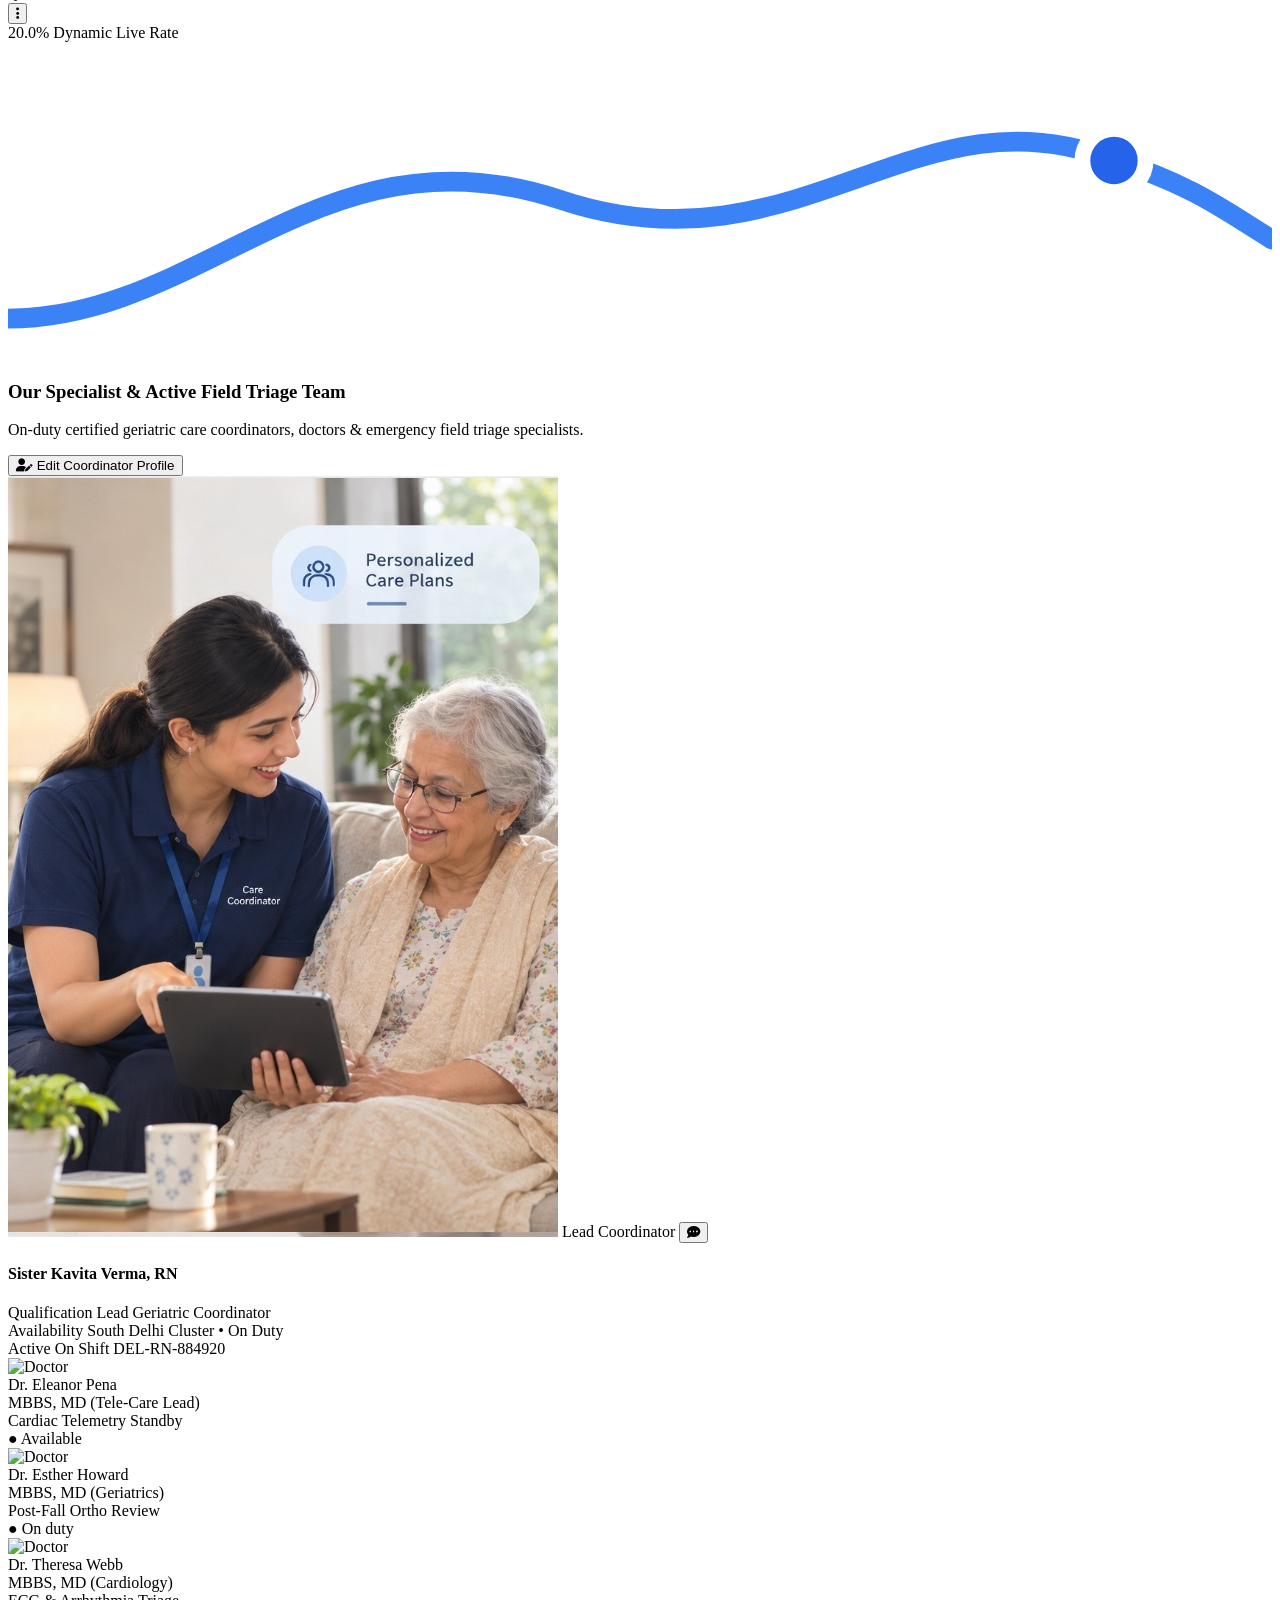
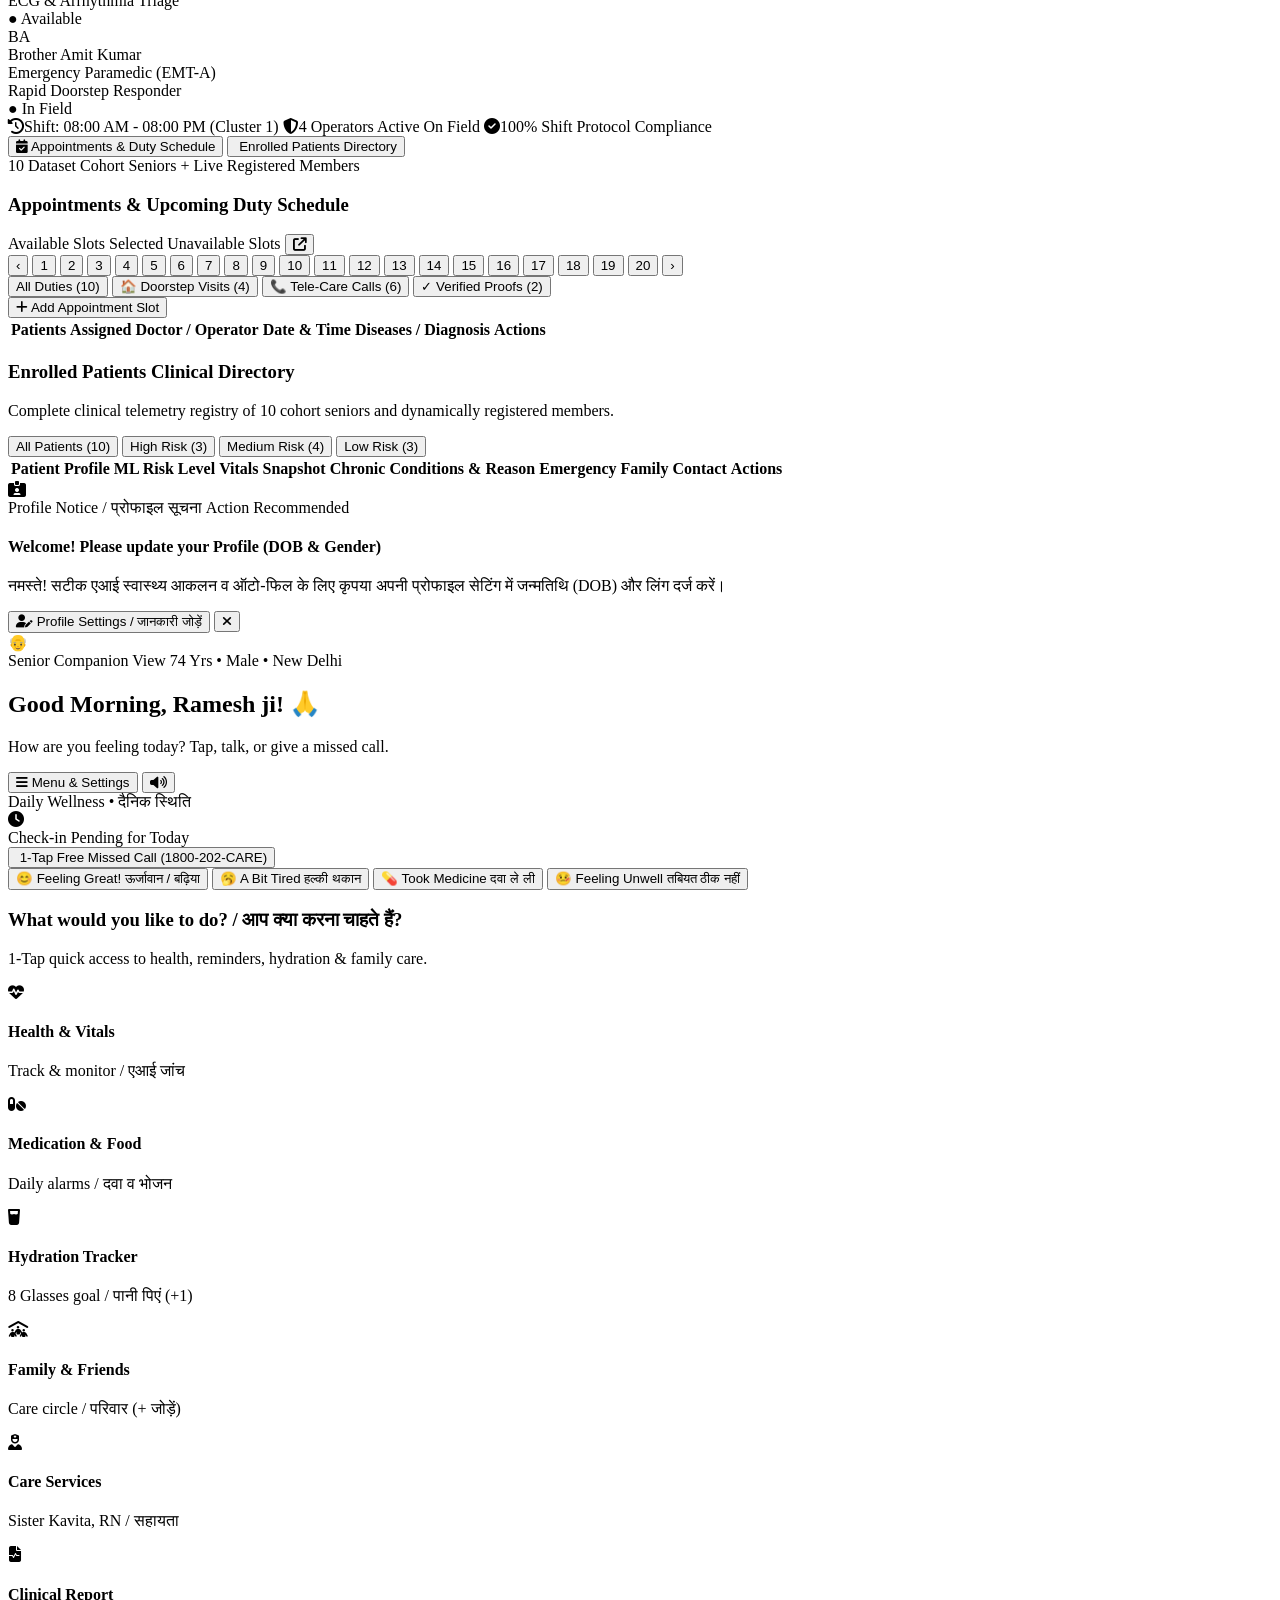
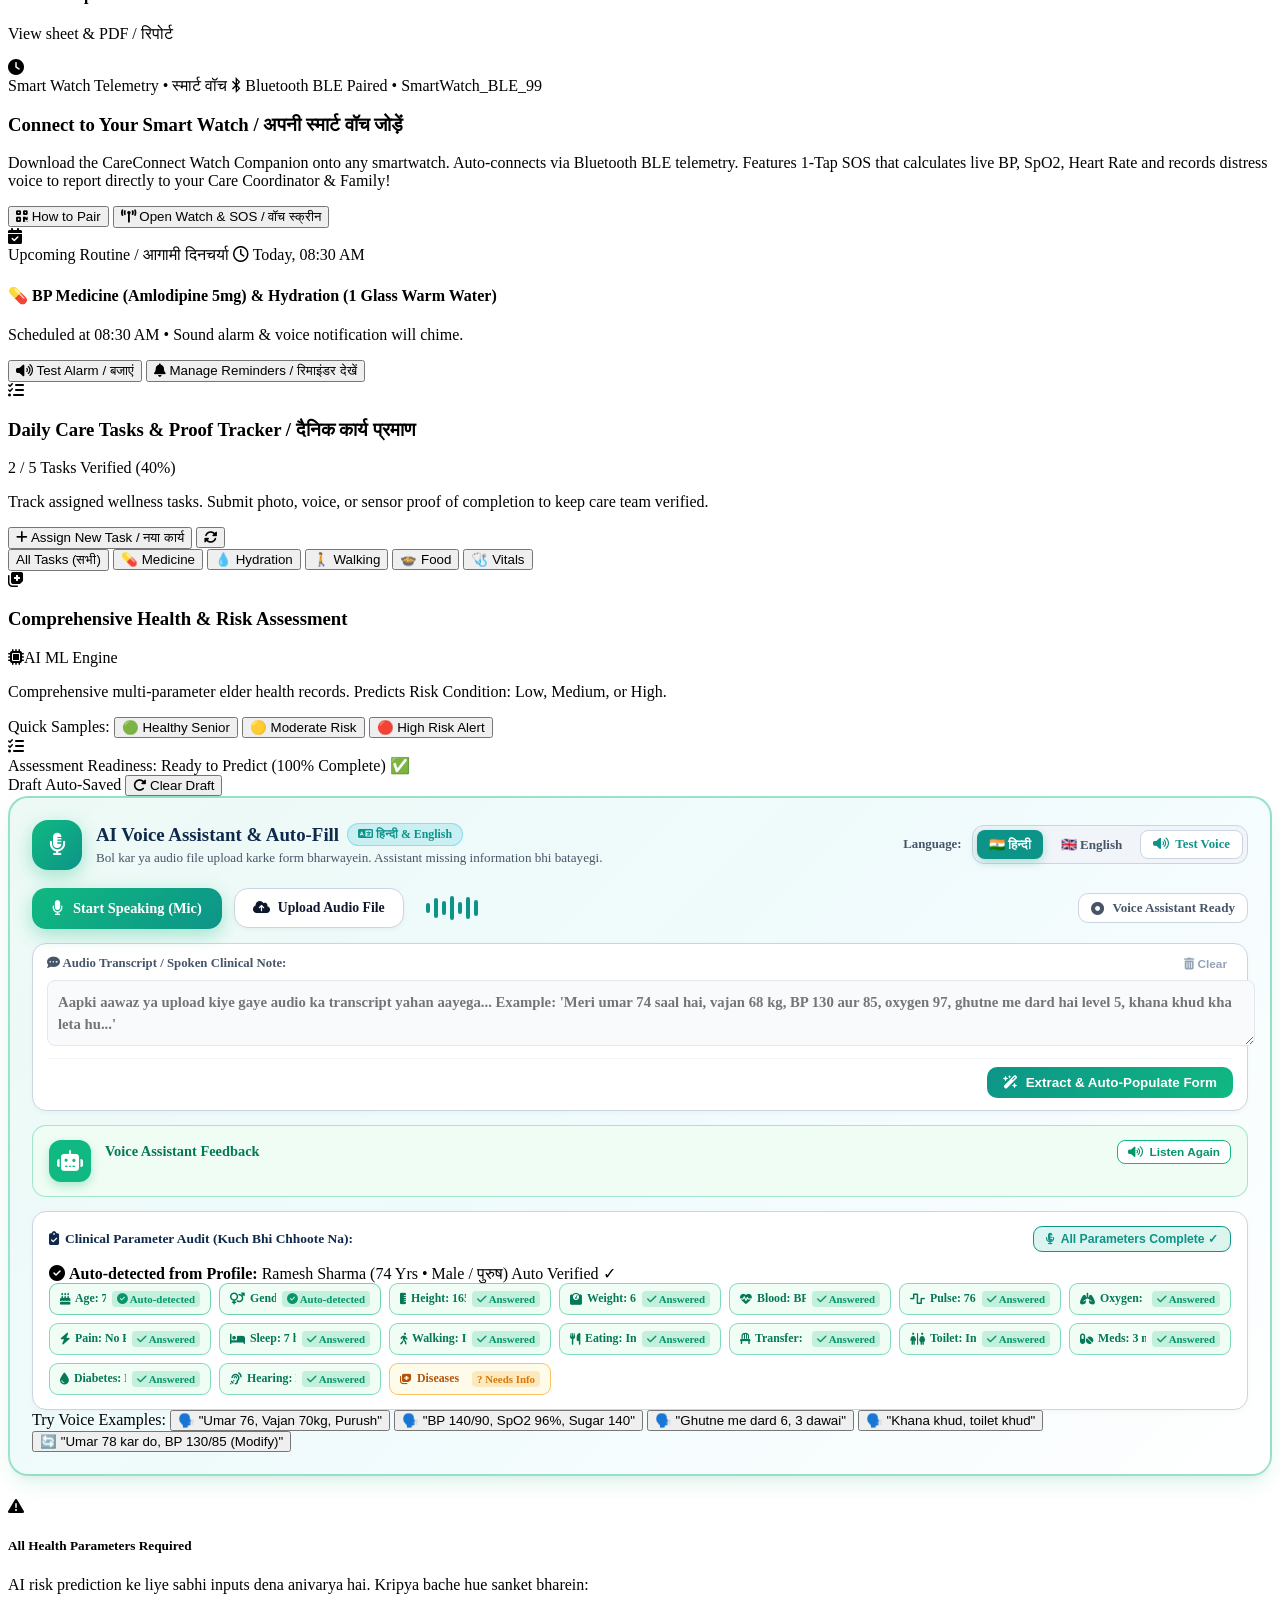
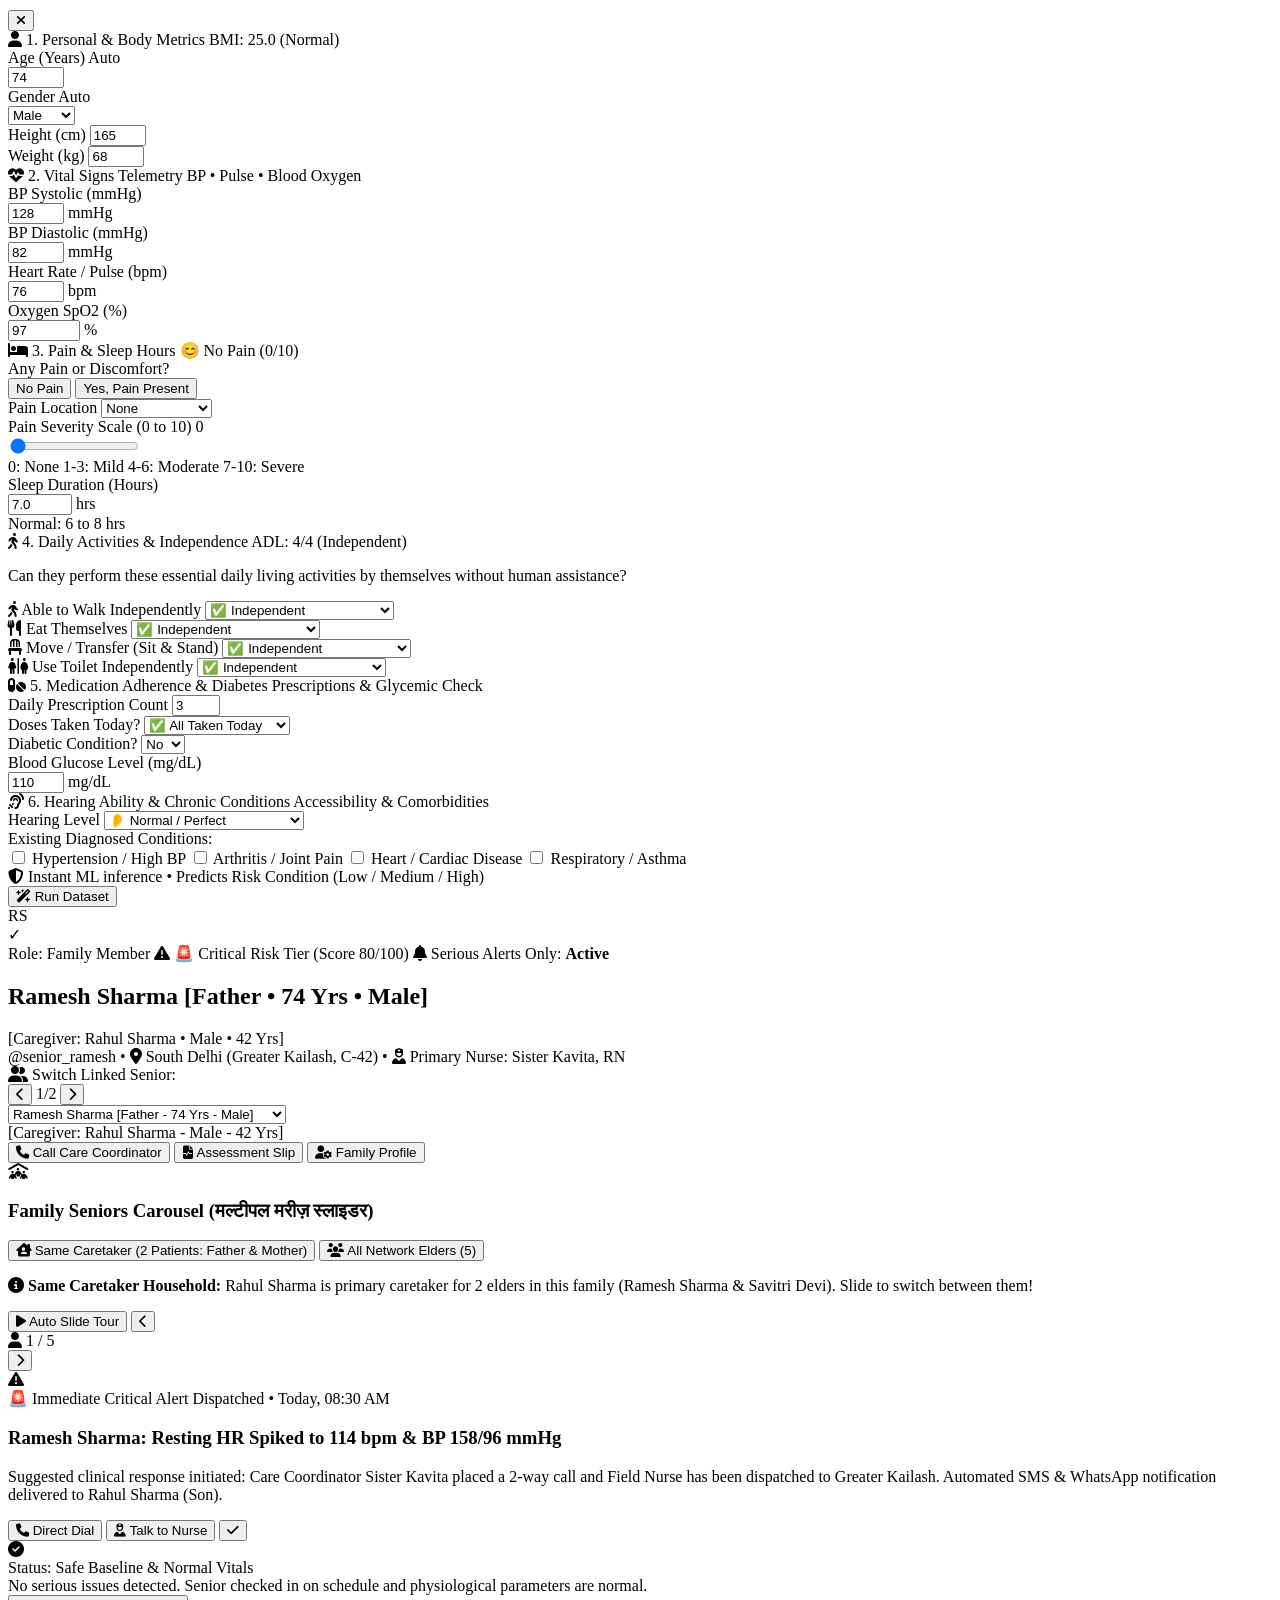
==== commit ef88a313: "Remove care reminders from below elder assessment and implement full Care Coordinator patients direc" ====
--- a/index.html
+++ b/index.html
@@ -2551,400 +2551,7 @@
 
       </div>
 
-      <!-- Schedule New Care Alert Card -->
-      <div id="senior-reminders-hub-card" class="bg-gradient-to-b from-[#fbf8f3] via-white to-white rounded-3xl p-6 sm:p-8 border-2 border-amber-300 shadow-md">
-        <!-- Hero Header -->
-        <div class="flex flex-col sm:flex-row sm:items-center justify-between gap-4 pb-6 border-b border-amber-200">
-          <div class="flex items-center space-x-4">
-            <div class="w-14 h-14 sm:w-16 sm:h-16 rounded-3xl bg-gradient-to-tr from-amber-500 to-amber-400 text-white flex items-center justify-center text-2xl sm:text-3xl shadow-lg shadow-amber-500/25 flex-shrink-0 animate-bounce">
-              <i class="fa-solid fa-bell"></i>
-            </div>
-            <div>
-              <div class="flex flex-wrap items-center gap-2">
-                <span class="text-[11px] font-black uppercase tracking-wider text-amber-900 bg-amber-100 px-2.5 py-0.5 rounded-full border border-amber-200">
-                  Daily Care Reminders & Alarm • दैनिक रिमाइंडर
-                </span>
-                <span class="text-[11px] font-extrabold text-emerald-800 bg-emerald-100 px-2.5 py-0.5 rounded-full">
-                  6 Wellness Categories
-                </span>
-              </div>
-              <h2 class="text-xl sm:text-2xl font-black text-[#1b4332] mt-1 font-sans">
-                Schedule Care Alarms & Alerts
-              </h2>
-              <p class="text-xs sm:text-sm text-slate-600 font-medium mt-0.5">
-                Set water intake, meals, medicines, sleep hours, screen time breaks & walking alerts with ringing chime & Hindi/English voice announcements
-              </p>
-            </div>
-          </div>
-
-          <div class="flex flex-wrap items-center gap-2">
-            <button type="button" onclick="testSampleReminderAlarm()"
-              class="px-4 py-2.5 rounded-2xl bg-amber-100 hover:bg-amber-200 text-amber-950 font-extrabold text-xs border border-amber-300 flex items-center justify-center space-x-2 active:scale-95 transition-all shadow-xs"
-              title="Test Continuous Melodic Tone & Bilingual Voice Announcement">
-              <i class="fa-solid fa-volume-high text-amber-700"></i>
-              <span>Test Alarm Tone / अलार्म टेस्ट</span>
-            </button>
-            <button type="button" onclick="setQuickOneMinuteAlarm()"
-              class="px-4 py-2.5 rounded-2xl bg-emerald-600 hover:bg-emerald-700 text-white font-extrabold text-xs shadow-sm flex items-center justify-center space-x-1.5 active:scale-95 transition-all"
-              title="Automatically sets an alarm for 1 minute from now to test real live clock triggering">
-              <i class="fa-solid fa-stopwatch-20 text-white"></i>
-              <span>⚡ Alarm in 1 Min / 1 मिनट का अलार्म</span>
-            </button>
-          </div>
-        </div>
-
-        <!-- 1-Click Quick Presets Grid across All 6 Key Categories -->
-        <div class="mt-6 p-4.5 rounded-2xl bg-[#FFF9EE] border-2 border-amber-200/90 shadow-2xs">
-          <div class="flex flex-col sm:flex-row sm:items-center justify-between gap-1 mb-3">
-            <span class="text-xs font-black text-amber-950 uppercase tracking-wider flex items-center space-x-2">
-              <i class="fa-solid fa-bolt-lightning text-amber-600"></i>
-              <span>1-Click Quick Presets (त्वरित चयन - सभी श्रेणियां)</span>
-            </span>
-            <span class="text-[11px] text-amber-800 font-bold">Tap any card below to auto-fill details & set alarm</span>
-          </div>
-
-          <div class="grid grid-cols-2 sm:grid-cols-3 md:grid-cols-6 gap-2.5">
-            <!-- 1. Water -->
-            <button type="button" onclick="applyReminderPreset('water_morning')"
-              class="p-3 rounded-2xl bg-white hover:bg-sky-50 text-sky-950 border-2 border-sky-200/90 font-bold text-xs text-left transition-all active:scale-95 shadow-2xs flex flex-col justify-between group">
-              <div class="flex items-center justify-between w-full">
-                <span class="text-xl">💧</span>
-                <span class="text-[9px] font-black uppercase text-sky-700 bg-sky-100 px-1.5 py-0.5 rounded">Water</span>
-              </div>
-              <div class="mt-2">
-                <span class="font-black text-xs block text-slate-900 group-hover:text-sky-800">Morning Water</span>
-                <span class="text-[10px] text-sky-700 font-bold">08:00 AM • 1 Glass</span>
-              </div>
-            </button>
-
-            <!-- 2. Food Breakfast -->
-            <button type="button" onclick="applyReminderPreset('food_breakfast')"
-              class="p-3 rounded-2xl bg-white hover:bg-amber-50 text-amber-950 border-2 border-amber-200/90 font-bold text-xs text-left transition-all active:scale-95 shadow-2xs flex flex-col justify-between group">
-              <div class="flex items-center justify-between w-full">
-                <span class="text-xl">🍲</span>
-                <span class="text-[9px] font-black uppercase text-amber-700 bg-amber-100 px-1.5 py-0.5 rounded">Food</span>
-              </div>
-              <div class="mt-2">
-                <span class="font-black text-xs block text-slate-900 group-hover:text-amber-800">Breakfast</span>
-                <span class="text-[10px] text-amber-700 font-bold">09:00 AM • Healthy</span>
-              </div>
-            </button>
-
-            <!-- 3. Medicine BP -->
-            <button type="button" onclick="applyReminderPreset('med_morning')"
-              class="p-3 rounded-2xl bg-white hover:bg-purple-50 text-purple-950 border-2 border-purple-200/90 font-bold text-xs text-left transition-all active:scale-95 shadow-2xs flex flex-col justify-between group">
-              <div class="flex items-center justify-between w-full">
-                <span class="text-xl">💊</span>
-                <span class="text-[9px] font-black uppercase text-purple-700 bg-purple-100 px-1.5 py-0.5 rounded">Medicine</span>
-              </div>
-              <div class="mt-2">
-                <span class="font-black text-xs block text-slate-900 group-hover:text-purple-800">BP Medicine</span>
-                <span class="text-[10px] text-purple-700 font-bold">08:30 AM • After Meal</span>
-              </div>
-            </button>
-
-            <!-- 4. Screen Watching Break -->
-            <button type="button" onclick="applyReminderPreset('screen_morning')"
-              class="p-3 rounded-2xl bg-white hover:bg-violet-50 text-violet-950 border-2 border-violet-200/90 font-bold text-xs text-left transition-all active:scale-95 shadow-2xs flex flex-col justify-between group">
-              <div class="flex items-center justify-between w-full">
-                <span class="text-xl">📱</span>
-                <span class="text-[9px] font-black uppercase text-violet-700 bg-violet-100 px-1.5 py-0.5 rounded">Screen</span>
-              </div>
-              <div class="mt-2">
-                <span class="font-black text-xs block text-slate-900 group-hover:text-violet-800">Eye Break 20-20</span>
-                <span class="text-[10px] text-violet-700 font-bold">11:00 AM • Rest Eyes</span>
-              </div>
-            </button>
-
-            <!-- 5. Sleep Afternoon Nap -->
-            <button type="button" onclick="applyReminderPreset('sleep_nap')"
-              class="p-3 rounded-2xl bg-white hover:bg-indigo-50 text-indigo-950 border-2 border-indigo-200/90 font-bold text-xs text-left transition-all active:scale-95 shadow-2xs flex flex-col justify-between group">
-              <div class="flex items-center justify-between w-full">
-                <span class="text-xl">🌙</span>
-                <span class="text-[9px] font-black uppercase text-indigo-700 bg-indigo-100 px-1.5 py-0.5 rounded">Sleep</span>
-              </div>
-              <div class="mt-2">
-                <span class="font-black text-xs block text-slate-900 group-hover:text-indigo-800">Power Nap</span>
-                <span class="text-[10px] text-indigo-700 font-bold">02:30 PM • 30 Mins</span>
-              </div>
-            </button>
-
-            <!-- 6. Walking Evening -->
-            <button type="button" onclick="applyReminderPreset('walking_evening')"
-              class="p-3 rounded-2xl bg-white hover:bg-emerald-50 text-emerald-950 border-2 border-emerald-200/90 font-bold text-xs text-left transition-all active:scale-95 shadow-2xs flex flex-col justify-between group">
-              <div class="flex items-center justify-between w-full">
-                <span class="text-xl">🚶</span>
-                <span class="text-[9px] font-black uppercase text-emerald-700 bg-emerald-100 px-1.5 py-0.5 rounded">Walking</span>
-              </div>
-              <div class="mt-2">
-                <span class="font-black text-xs block text-slate-900 group-hover:text-emerald-800">Park Walk</span>
-                <span class="text-[10px] text-emerald-700 font-bold">05:30 PM • 20 Mins</span>
-              </div>
-            </button>
-
-            <!-- 7. Midday Hydration -->
-            <button type="button" onclick="applyReminderPreset('water_afternoon')"
-              class="p-3 rounded-2xl bg-white hover:bg-sky-50 text-sky-950 border-2 border-sky-200/90 font-bold text-xs text-left transition-all active:scale-95 shadow-2xs flex flex-col justify-between group">
-              <div class="flex items-center justify-between w-full">
-                <span class="text-xl">💧</span>
-                <span class="text-[9px] font-black uppercase text-sky-700 bg-sky-100 px-1.5 py-0.5 rounded">Water</span>
-              </div>
-              <div class="mt-2">
-                <span class="font-black text-xs block text-slate-900 group-hover:text-sky-800">Midday Water</span>
-                <span class="text-[10px] text-sky-700 font-bold">11:30 AM • 1 Glass</span>
-              </div>
-            </button>
-
-            <!-- 8. Balanced Lunch -->
-            <button type="button" onclick="applyReminderPreset('food_lunch')"
-              class="p-3 rounded-2xl bg-white hover:bg-amber-50 text-amber-950 border-2 border-amber-200/90 font-bold text-xs text-left transition-all active:scale-95 shadow-2xs flex flex-col justify-between group">
-              <div class="flex items-center justify-between w-full">
-                <span class="text-xl">🍲</span>
-                <span class="text-[9px] font-black uppercase text-amber-700 bg-amber-100 px-1.5 py-0.5 rounded">Food</span>
-              </div>
-              <div class="mt-2">
-                <span class="font-black text-xs block text-slate-900 group-hover:text-amber-800">Lunch Meal</span>
-                <span class="text-[10px] text-amber-700 font-bold">01:30 PM • Warm Meal</span>
-              </div>
-            </button>
-
-            <!-- 9. Screen Limit Break -->
-            <button type="button" onclick="applyReminderPreset('screen_afternoon')"
-              class="p-3 rounded-2xl bg-white hover:bg-violet-50 text-violet-950 border-2 border-violet-200/90 font-bold text-xs text-left transition-all active:scale-95 shadow-2xs flex flex-col justify-between group">
-              <div class="flex items-center justify-between w-full">
-                <span class="text-xl">📱</span>
-                <span class="text-[9px] font-black uppercase text-violet-700 bg-violet-100 px-1.5 py-0.5 rounded">Screen</span>
-              </div>
-              <div class="mt-2">
-                <span class="font-black text-xs block text-slate-900 group-hover:text-violet-800">TV/Phone Limit</span>
-                <span class="text-[10px] text-violet-700 font-bold">04:00 PM • Screen Off</span>
-              </div>
-            </button>
-
-            <!-- 10. Post-Dinner Walk -->
-            <button type="button" onclick="applyReminderPreset('walking_night')"
-              class="p-3 rounded-2xl bg-white hover:bg-emerald-50 text-emerald-950 border-2 border-emerald-200/90 font-bold text-xs text-left transition-all active:scale-95 shadow-2xs flex flex-col justify-between group">
-              <div class="flex items-center justify-between w-full">
-                <span class="text-xl">🚶</span>
-                <span class="text-[9px] font-black uppercase text-emerald-700 bg-emerald-100 px-1.5 py-0.5 rounded">Walking</span>
-              </div>
-              <div class="mt-2">
-                <span class="font-black text-xs block text-slate-900 group-hover:text-emerald-800">Dinner Stroll</span>
-                <span class="text-[10px] text-emerald-700 font-bold">08:45 PM • 10 Mins</span>
-              </div>
-            </button>
-
-            <!-- 11. Night Medicine -->
-            <button type="button" onclick="applyReminderPreset('med_night')"
-              class="p-3 rounded-2xl bg-white hover:bg-purple-50 text-purple-950 border-2 border-purple-200/90 font-bold text-xs text-left transition-all active:scale-95 shadow-2xs flex flex-col justify-between group">
-              <div class="flex items-center justify-between w-full">
-                <span class="text-xl">💊</span>
-                <span class="text-[9px] font-black uppercase text-purple-700 bg-purple-100 px-1.5 py-0.5 rounded">Medicine</span>
-              </div>
-              <div class="mt-2">
-                <span class="font-black text-xs block text-slate-900 group-hover:text-purple-800">Night Medicine</span>
-                <span class="text-[10px] text-purple-700 font-bold">09:30 PM • Night Regimen</span>
-              </div>
-            </button>
-
-            <!-- 12. Bedtime Sleep -->
-            <button type="button" onclick="applyReminderPreset('sleep_bedtime')"
-              class="p-3 rounded-2xl bg-white hover:bg-indigo-50 text-indigo-950 border-2 border-indigo-200/90 font-bold text-xs text-left transition-all active:scale-95 shadow-2xs flex flex-col justify-between group">
-              <div class="flex items-center justify-between w-full">
-                <span class="text-xl">🌙</span>
-                <span class="text-[9px] font-black uppercase text-indigo-700 bg-indigo-100 px-1.5 py-0.5 rounded">Sleep</span>
-              </div>
-              <div class="mt-2">
-                <span class="font-black text-xs block text-slate-900 group-hover:text-indigo-800">Bedtime Sleep</span>
-                <span class="text-[10px] text-indigo-700 font-bold">10:15 PM • Deep Sleep</span>
-              </div>
-            </button>
-          </div>
-        </div>
-
-        <!-- Custom Reminder Form -->
-        <form onsubmit="handleSaveNewReminder(event)" class="mt-6 space-y-4 text-xs sm:text-sm">
-          <div>
-            <label class="block font-bold text-slate-800 mb-1.5 text-xs sm:text-sm">
-              Reminder Title (रिमाइंडर का नाम) *
-            </label>
-            <input type="text" id="rem-page-input-title" required placeholder="e.g. Drink 1 Glass Warm Water / पानी पिएं या सैर करें"
-              class="w-full px-4 py-3 rounded-2xl border-2 border-slate-200 font-bold text-sm bg-white focus:border-amber-500 focus:ring-2 focus:ring-amber-200 focus:outline-none transition-all">
-          </div>
-
-          <div class="grid grid-cols-1 sm:grid-cols-2 gap-4">
-            <div>
-              <label class="block font-bold text-slate-800 mb-1.5 text-xs sm:text-sm">
-                Category (श्रेणी) *
-              </label>
-              <select id="rem-page-input-category" required
-                class="w-full px-4 py-3 rounded-2xl border-2 border-slate-200 font-bold text-xs sm:text-sm bg-white focus:border-amber-500 focus:ring-2 focus:ring-amber-200 focus:outline-none transition-all">
-                <option value="water">💧 Water Intake (जल सेवन / पानी)</option>
-                <option value="food">🍲 Food & Nutrition (भोजन व नाश्ता)</option>
-                <option value="medicine">💊 Medicine & Regimen (दवा व खुराक)</option>
-                <option value="sleep">🌙 Sleep & Nap Hours (नींद व विश्राम का समय)</option>
-                <option value="screen">📱 Screen Watching Break (स्क्रीन समय ब्रेक)</option>
-                <option value="walking">🚶 Walking & Mobility (सैर व वॉक का समय)</option>
-                <option value="other">🩺 BP & Health Vital / Other (अन्य)</option>
-              </select>
-            </div>
-
-            <div>
-              <label class="block font-bold text-slate-800 mb-1.5 text-xs sm:text-sm">
-                Alarm Time (अलार्म का समय) *
-              </label>
-              <input type="time" id="rem-page-input-time" required value="08:00"
-                class="w-full px-4 py-3 rounded-2xl border-2 border-slate-200 font-mono font-black text-sm bg-white focus:border-amber-500 focus:ring-2 focus:ring-amber-200 focus:outline-none transition-all">
-            </div>
-          </div>
-
-          <div>
-            <label class="block font-bold text-slate-800 mb-1.5 text-xs sm:text-sm">
-              Instructions & Notes (निर्देश या खुराक)
-            </label>
-            <input type="text" id="rem-page-input-notes" placeholder="e.g. Drink slowly with warm water / 20 मिनट पार्क में टहलें"
-              class="w-full px-4 py-3 rounded-2xl border-2 border-slate-200 font-medium text-xs sm:text-sm bg-white focus:border-amber-500 focus:ring-2 focus:ring-amber-200 focus:outline-none transition-all">
-          </div>
-
-          <!-- Bottom Action Buttons -->
-          <div class="flex flex-col sm:flex-row items-center justify-end gap-3 pt-5 border-t border-amber-200">
-            <button type="button" onclick="closeAddReminderPage()"
-              class="w-full sm:w-auto px-6 py-3 rounded-2xl border-2 border-slate-200 text-slate-700 font-bold text-xs sm:text-sm hover:bg-slate-100 transition-all text-center">
-              Cancel / रद्द करें
-            </button>
-            <button type="submit"
-              class="w-full sm:w-auto px-7 py-3 rounded-2xl bg-amber-600 hover:bg-amber-700 text-white font-black text-xs sm:text-sm shadow-md transition-all active:scale-95 flex items-center justify-center space-x-2">
-              <i class="fa-solid fa-check"></i>
-              <span>Save Reminder & Set Alarm / अलार्म सहेजें</span>
-            </button>
-          </div>
-        </form>
-      </div>
-
-      <!-- ALL SENIOR CARE REMINDERS & ALARM CONTROLS HUB -->
-      <div id="senior-reminders-section" class="bg-gradient-to-b from-white via-amber-50/20 to-white rounded-3xl p-6 sm:p-8 border-2 border-amber-300 shadow-sm mt-6">
-        <!-- Section Header -->
-        <div class="flex flex-col sm:flex-row items-start sm:items-center justify-between gap-4 pb-5 border-b border-amber-200">
-          <div class="flex items-center space-x-3.5">
-            <div class="w-12 h-12 rounded-2xl bg-amber-500 text-white flex items-center justify-center text-2xl shadow-md shadow-amber-500/25 flex-shrink-0 animate-bounce">
-              <i class="fa-solid fa-bell"></i>
-            </div>
-            <div>
-              <div class="flex items-center space-x-2">
-                <h3 class="text-lg sm:text-xl font-black text-slate-900">
-                  Daily Care Reminders & Alarm / दैनिक रिमाइंडर व अलार्म
-                </h3>
-                <span id="reminders-live-clock" class="font-mono text-xs font-black px-2.5 py-0.5 rounded-lg bg-amber-200 text-amber-950 border border-amber-300 shadow-2xs">
-                  --:-- --
-                </span>
-              </div>
-              <p class="text-xs sm:text-sm text-slate-600 font-medium mt-0.5">
-                Water intake, nutritious meals, medicines, sleep hours, screen breaks & walking alerts with ringing alarm sounds & bilingual voice speech
-              </p>
-            </div>
-          </div>
-
-          <!-- Action Controls -->
-          <div class="flex flex-wrap items-center gap-2 w-full sm:w-auto">
-            <button onclick="testSampleReminderAlarm()"
-              class="flex-1 sm:flex-none px-3.5 py-2.5 rounded-xl bg-amber-100 hover:bg-amber-200 text-amber-900 font-extrabold text-xs transition-all flex items-center justify-center space-x-1.5 border border-amber-300 active:scale-95 shadow-sm"
-              title="Test Alarm Sound, Screen Alert & Voice Announcement">
-              <i class="fa-solid fa-volume-high text-amber-700"></i>
-              <span>Test Alarm / अलार्म टेस्ट</span>
-            </button>
-            <button onclick="setQuickOneMinuteAlarm()"
-              class="flex-1 sm:flex-none px-3.5 py-2.5 rounded-xl bg-emerald-600 hover:bg-emerald-700 text-white font-extrabold text-xs transition-all flex items-center justify-center space-x-1.5 active:scale-95 shadow-sm"
-              title="Sets an automated alarm for 1 minute from now to verify live clock ticking">
-              <i class="fa-solid fa-stopwatch-20"></i>
-              <span>⚡ Alarm in 1 Min</span>
-            </button>
-          </div>
-        </div>
-
-        <!-- Notification Permission Banner -->
-        <div id="device-notif-permission-card" class="mt-4 p-3.5 rounded-2xl bg-sky-50 border border-sky-200 flex flex-col sm:flex-row items-start sm:items-center justify-between gap-3 text-xs">
-          <div class="flex items-center space-x-2.5">
-            <i class="fa-solid fa-mobile-screen-button text-sky-600 text-lg"></i>
-            <div>
-              <span class="font-extrabold text-sky-950">Device Alarm Notifications:</span>
-              <span class="text-sky-800 ml-1">Receive ringing pop-up alarms even when the screen is locked or browser is in background.</span>
-            </div>
-          </div>
-          <button onclick="requestDeviceNotificationPermission()"
-            class="px-3.5 py-1.5 rounded-xl bg-sky-600 hover:bg-sky-700 text-white font-bold transition-all shadow-sm flex items-center space-x-1.5 flex-shrink-0">
-            <i class="fa-solid fa-circle-check"></i>
-            <span>Enable Device Alarm / अनुमति दें</span>
-          </button>
-        </div>
-
-        <!-- Daily Hydration Quick Tracker Card -->
-        <div class="mt-5 p-4 rounded-2xl bg-white border border-sky-200 shadow-sm flex flex-col sm:flex-row items-start sm:items-center justify-between gap-4">
-          <div class="flex items-center space-x-3">
-            <div class="w-10 h-10 rounded-xl bg-sky-100 text-sky-600 flex items-center justify-center text-xl flex-shrink-0">
-              <i class="fa-solid fa-glass-water"></i>
-            </div>
-            <div>
-              <div class="flex items-center space-x-2">
-                <span class="text-xs sm:text-sm font-extrabold text-slate-900">Today's Water Intake (जल सेवन लक्ष्य):</span>
-                <span id="water-logged-counter" class="text-xs font-black text-sky-700 bg-sky-100 px-2 py-0.5 rounded-md">
-                  4 / 8 Glasses (1.0L)
-                </span>
-              </div>
-              <div id="water-glasses-icons" class="text-base sm:text-lg mt-1 space-x-1">
-                <!-- Rendered dynamically -->
-              </div>
-            </div>
-          </div>
-
-          <button onclick="logWaterGlass()"
-            class="w-full sm:w-auto px-4 py-2 rounded-xl bg-sky-600 hover:bg-sky-700 text-white font-extrabold text-xs shadow-sm flex items-center justify-center space-x-1.5 transition-all active:scale-95">
-            <i class="fa-solid fa-plus text-sm"></i>
-            <span>Drank 1 Glass / 1 गिलास पिया</span>
-          </button>
-        </div>
-
-        <!-- Category Filter Pills across All 6 Categories -->
-        <div class="flex flex-wrap items-center gap-1.5 mt-5">
-          <button onclick="filterReminders('all')" id="rem-filter-all"
-            class="px-3 py-1.5 rounded-xl text-xs font-bold transition-all bg-slate-900 text-white shadow-sm">
-            All (सभी)
-          </button>
-          <button onclick="filterReminders('water')" id="rem-filter-water"
-            class="px-3 py-1.5 rounded-xl text-xs font-bold transition-all bg-white text-slate-700 border border-slate-200 hover:bg-slate-50">
-            💧 Water (पानी)
-          </button>
-          <button onclick="filterReminders('food')" id="rem-filter-food"
-            class="px-3 py-1.5 rounded-xl text-xs font-bold transition-all bg-white text-slate-700 border border-slate-200 hover:bg-slate-50">
-            🍲 Food (भोजन)
-          </button>
-          <button onclick="filterReminders('medicine')" id="rem-filter-medicine"
-            class="px-3 py-1.5 rounded-xl text-xs font-bold transition-all bg-white text-slate-700 border border-slate-200 hover:bg-slate-50">
-            💊 Medicine (दवा)
-          </button>
-          <button onclick="filterReminders('sleep')" id="rem-filter-sleep"
-            class="px-3 py-1.5 rounded-xl text-xs font-bold transition-all bg-white text-slate-700 border border-slate-200 hover:bg-slate-50">
-            🌙 Sleep (नींद)
-          </button>
-          <button onclick="filterReminders('screen')" id="rem-filter-screen"
-            class="px-3 py-1.5 rounded-xl text-xs font-bold transition-all bg-white text-slate-700 border border-slate-200 hover:bg-slate-50">
-            📱 Screen Break (स्क्रीन ब्रेक)
-          </button>
-          <button onclick="filterReminders('walking')" id="rem-filter-walking"
-            class="px-3 py-1.5 rounded-xl text-xs font-bold transition-all bg-white text-slate-700 border border-slate-200 hover:bg-slate-50">
-            🚶 Walking (सैर)
-          </button>
-          <button onclick="filterReminders('other')" id="rem-filter-other"
-            class="px-3 py-1.5 rounded-xl text-xs font-bold transition-all bg-white text-slate-700 border border-slate-200 hover:bg-slate-50">
-            🩺 Others (अन्य)
-          </button>
-        </div>
-
-        <!-- Dynamic Reminders Grid -->
-        <div id="senior-reminders-grid" class="grid grid-cols-1 sm:grid-cols-2 gap-3.5 mt-4">
-          <!-- Populated by renderSeniorReminders() -->
-        </div>
-      </div>
-    </section>
+      </section>
 
     <!-- ========================================================================= -->
     <!-- 3. FAMILY MEMBER PORTAL (परिवार का वेलबीइंग व हेल्थ मॉनिटर)               -->
